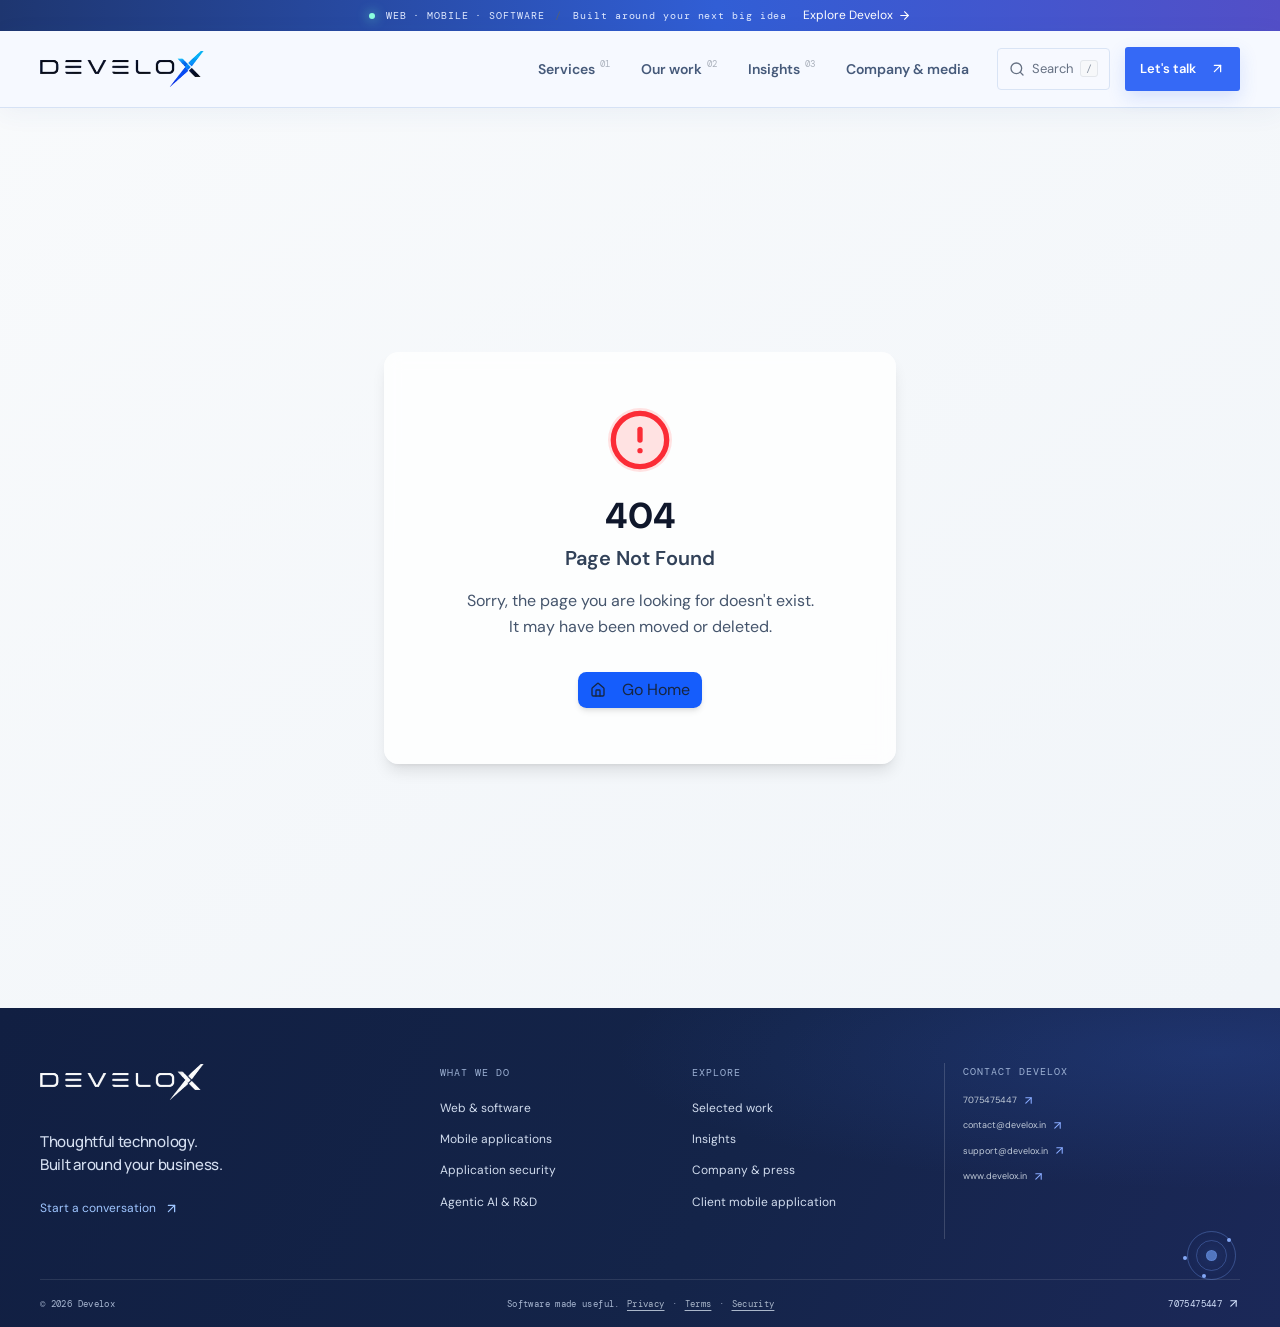
==== index.html @ 294e1820 "Initial commit with CNAME for GitHub Pages" ====
<!doctype html>
<html lang="en">
  <head>
    <meta charset="UTF-8" />
    <meta name="viewport" content="width=device-width, initial-scale=1.0" />
    <meta name="theme-color" content="#151d2b" />
    <meta name="color-scheme" content="light" />
    <meta name="description" content="Develox provides web and software, mobile applications, app security and agentic AI. Explore a client mobile app delivered by Develox." />
    <title>Develox — Software, Mobile Apps &amp; AI Development</title>
    <link rel="canonical" href="https://www.develox.in/" />
    <meta property="og:type" content="website" />
    <meta property="og:site_name" content="Develox" />
    <meta property="og:title" content="Develox — Software, Mobile Apps &amp; AI Development" />
    <meta property="og:description" content="Web and software. Mobile apps. Application security. Agentic AI and research." />
    <meta property="og:url" content="https://www.develox.in/" />
    <meta property="og:image" content="https://www.develox.in/images/og-image.png" />
    <meta property="og:image:width" content="1200" />
    <meta property="og:image:height" content="630" />
    <meta property="og:image:alt" content="Develox — Build for what comes next." />
    <meta name="twitter:card" content="summary_large_image" />
    <meta name="twitter:title" content="Develox — Software, Mobile Apps &amp; AI Development" />
    <meta name="twitter:description" content="Web and software. Mobile apps. Application security. Agentic AI and research." />
    <meta name="twitter:image" content="https://www.develox.in/images/og-image.png" />
    <link rel="icon" type="image/png" href="/images/develox-mark.png" />
    <link rel="apple-touch-icon" href="/images/apple-touch-icon.png" />
    <link rel="manifest" href="/manifest.webmanifest" />
    <link rel="preconnect" href="https://fonts.googleapis.com" />
    <link rel="preconnect" href="https://fonts.gstatic.com" crossorigin />
    <link rel="stylesheet" href="https://fonts.googleapis.com/css2?family=DM+Mono:wght@400;500&family=DM+Sans:wght@400;500;600;700&family=Manrope:wght@400;500;600;700;800&display=swap" />
    <script type="application/ld+json">{"@context":"https://schema.org","@type":"Organization","name":"Develox","url":"https://www.develox.in/","logo":"https://www.develox.in/images/develox-mark.png","email":"contact@develox.in","description":"Develox provides web and software development, mobile application development, application security, and agentic AI and R&D services.","contactPoint":{"@type":"ContactPoint","contactType":"sales","email":"contact@develox.in"}}</script>
    <script type="module" crossorigin src="/assets/index-063c77e4.js"></script>
    <link rel="stylesheet" crossorigin href="/assets/index-85b32090.css">
  </head>
  <body>
    <div id="root"></div>
    <noscript>
      <h1>Develox — Software, Mobile Apps &amp; AI Development</h1>
      <p>Develox provides web and software development, mobile application development, application security, and agentic AI and R&amp;D. This site works best with JavaScript enabled.</p>
      <p><a href="/contact">Contact us</a> · <a href="mailto:contact@develox.in">contact@develox.in</a> · <a href="/privacy">Privacy</a> · <a href="/terms">Terms</a> · <a href="/security">Security</a></p>
    </noscript>
  </body>
</html>
---- assets/index-85b32090.css ----
@layer components;/*! tailwindcss v4.1.14 | MIT License | https://tailwindcss.com */@layer properties{@supports (((-webkit-hyphens:none)) and (not (margin-trim:inline))) or ((-moz-orient:inline) and (not (color:rgb(from red r g b)))){*,:before,:after,::backdrop{--tw-translate-x:0;--tw-translate-y:0;--tw-translate-z:0;--tw-rotate-x:initial;--tw-rotate-y:initial;--tw-rotate-z:initial;--tw-skew-x:initial;--tw-skew-y:initial;--tw-space-y-reverse:0;--tw-space-x-reverse:0;--tw-border-style:solid;--tw-gradient-position:initial;--tw-gradient-from:#0000;--tw-gradient-via:#0000;--tw-gradient-to:#0000;--tw-gradient-stops:initial;--tw-gradient-via-stops:initial;--tw-gradient-from-position:0%;--tw-gradient-via-position:50%;--tw-gradient-to-position:100%;--tw-leading:initial;--tw-font-weight:initial;--tw-tracking:initial;--tw-ordinal:initial;--tw-slashed-zero:initial;--tw-numeric-figure:initial;--tw-numeric-spacing:initial;--tw-numeric-fraction:initial;--tw-shadow:0 0 #0000;--tw-shadow-color:initial;--tw-shadow-alpha:100%;--tw-inset-shadow:0 0 #0000;--tw-inset-shadow-color:initial;--tw-inset-shadow-alpha:100%;--tw-ring-color:initial;--tw-ring-shadow:0 0 #0000;--tw-inset-ring-color:initial;--tw-inset-ring-shadow:0 0 #0000;--tw-ring-inset:initial;--tw-ring-offset-width:0px;--tw-ring-offset-color:#fff;--tw-ring-offset-shadow:0 0 #0000;--tw-outline-style:solid;--tw-blur:initial;--tw-brightness:initial;--tw-contrast:initial;--tw-grayscale:initial;--tw-hue-rotate:initial;--tw-invert:initial;--tw-opacity:initial;--tw-saturate:initial;--tw-sepia:initial;--tw-drop-shadow:initial;--tw-drop-shadow-color:initial;--tw-drop-shadow-alpha:100%;--tw-drop-shadow-size:initial;--tw-backdrop-blur:initial;--tw-backdrop-brightness:initial;--tw-backdrop-contrast:initial;--tw-backdrop-grayscale:initial;--tw-backdrop-hue-rotate:initial;--tw-backdrop-invert:initial;--tw-backdrop-opacity:initial;--tw-backdrop-saturate:initial;--tw-backdrop-sepia:initial;--tw-duration:initial;--tw-ease:initial;--tw-content:"";--tw-animation-delay:0s;--tw-animation-direction:normal;--tw-animation-duration:initial;--tw-animation-fill-mode:none;--tw-animation-iteration-count:1;--tw-enter-blur:0;--tw-enter-opacity:1;--tw-enter-rotate:0;--tw-enter-scale:1;--tw-enter-translate-x:0;--tw-enter-translate-y:0;--tw-exit-blur:0;--tw-exit-opacity:1;--tw-exit-rotate:0;--tw-exit-scale:1;--tw-exit-translate-x:0;--tw-exit-translate-y:0}}}@layer theme{:root,:host{--font-sans:ui-sans-serif,system-ui,sans-serif,"Apple Color Emoji","Segoe UI Emoji","Segoe UI Symbol","Noto Color Emoji";--font-mono:ui-monospace,SFMono-Regular,Menlo,Monaco,Consolas,"Liberation Mono","Courier New",monospace;--color-red-100:oklch(93.6% .032 17.717);--color-red-500:oklch(63.7% .237 25.331);--color-blue-600:oklch(54.6% .245 262.881);--color-blue-700:oklch(48.8% .243 264.376);--color-slate-50:oklch(98.4% .003 247.858);--color-slate-100:oklch(96.8% .007 247.896);--color-slate-600:oklch(44.6% .043 257.281);--color-slate-700:oklch(37.2% .044 257.287);--color-slate-900:oklch(20.8% .042 265.755);--color-black:#000;--color-white:#fff;--spacing:.25rem;--container-xs:20rem;--container-sm:24rem;--container-md:28rem;--container-lg:32rem;--container-2xl:42rem;--container-6xl:72rem;--text-xs:.75rem;--text-xs--line-height:calc(1/.75);--text-sm:.875rem;--text-sm--line-height:calc(1.25/.875);--text-base:1rem;--text-base--line-height: 1.5 ;--text-lg:1.125rem;--text-lg--line-height:calc(1.75/1.125);--text-xl:1.25rem;--text-xl--line-height:calc(1.75/1.25);--text-2xl:1.5rem;--text-2xl--line-height:calc(2/1.5);--text-3xl:1.875rem;--text-3xl--line-height: 1.2 ;--text-4xl:2.25rem;--text-4xl--line-height:calc(2.5/2.25);--font-weight-normal:400;--font-weight-medium:500;--font-weight-semibold:600;--font-weight-bold:700;--tracking-tight:-.025em;--tracking-widest:.1em;--leading-snug:1.375;--leading-normal:1.5;--leading-relaxed:1.625;--radius-xs:.125rem;--ease-in-out:cubic-bezier(.4,0,.2,1);--animate-spin:spin 1s linear infinite;--animate-pulse:pulse 2s cubic-bezier(.4,0,.6,1)infinite;--blur-sm:8px;--blur-2xl:40px;--aspect-video:16/9;--default-transition-duration:.15s;--default-transition-timing-function:cubic-bezier(.4,0,.2,1);--default-font-family:var(--font-sans);--default-mono-font-family:var(--font-mono);--color-border:var(--border)}}@layer base{*,:after,:before,::backdrop{box-sizing:border-box;border:0 solid;margin:0;padding:0}::file-selector-button{box-sizing:border-box;border:0 solid;margin:0;padding:0}html,:host{-webkit-text-size-adjust:100%;tab-size:4;line-height:1.5;font-family:var(--default-font-family,ui-sans-serif,system-ui,sans-serif,"Apple Color Emoji","Segoe UI Emoji","Segoe UI Symbol","Noto Color Emoji");font-feature-settings:var(--default-font-feature-settings,normal);font-variation-settings:var(--default-font-variation-settings,normal);-webkit-tap-highlight-color:transparent}hr{height:0;color:inherit;border-top-width:1px}abbr:where([title]){-webkit-text-decoration:underline dotted;text-decoration:underline dotted}h1,h2,h3,h4,h5,h6{font-size:inherit;font-weight:inherit}a{color:inherit;-webkit-text-decoration:inherit;text-decoration:inherit}b,strong{font-weight:bolder}code,kbd,samp,pre{font-family:var(--default-mono-font-family,ui-monospace,SFMono-Regular,Menlo,Monaco,Consolas,"Liberation Mono","Courier New",monospace);font-feature-settings:var(--default-mono-font-feature-settings,normal);font-variation-settings:var(--default-mono-font-variation-settings,normal);font-size:1em}small{font-size:80%}sub,sup{vertical-align:baseline;font-size:75%;line-height:0;position:relative}sub{bottom:-.25em}sup{top:-.5em}table{text-indent:0;border-color:inherit;border-collapse:collapse}:-moz-focusring{outline:auto}progress{vertical-align:baseline}summary{display:list-item}ol,ul,menu{list-style:none}img,svg,video,canvas,audio,iframe,embed,object{vertical-align:middle;display:block}img,video{max-width:100%;height:auto}button,input,select,optgroup,textarea{font:inherit;font-feature-settings:inherit;font-variation-settings:inherit;letter-spacing:inherit;color:inherit;opacity:1;background-color:#0000;border-radius:0}::file-selector-button{font:inherit;font-feature-settings:inherit;font-variation-settings:inherit;letter-spacing:inherit;color:inherit;opacity:1;background-color:#0000;border-radius:0}:where(select:is([multiple],[size])) optgroup{font-weight:bolder}:where(select:is([multiple],[size])) optgroup option{padding-inline-start:20px}::file-selector-button{margin-inline-end:4px}::placeholder{opacity:1}@supports (not ((-webkit-appearance:-apple-pay-button))) or (contain-intrinsic-size:1px){::placeholder{color:currentColor}@supports (color:color-mix(in lab,red,red)){::placeholder{color:color-mix(in oklab,currentcolor 50%,transparent)}}}textarea{resize:vertical}::-webkit-search-decoration{-webkit-appearance:none}::-webkit-date-and-time-value{min-height:1lh;text-align:inherit}::-webkit-datetime-edit{display:inline-flex}::-webkit-datetime-edit-fields-wrapper{padding:0}::-webkit-datetime-edit{padding-block:0}::-webkit-datetime-edit-year-field{padding-block:0}::-webkit-datetime-edit-month-field{padding-block:0}::-webkit-datetime-edit-day-field{padding-block:0}::-webkit-datetime-edit-hour-field{padding-block:0}::-webkit-datetime-edit-minute-field{padding-block:0}::-webkit-datetime-edit-second-field{padding-block:0}::-webkit-datetime-edit-millisecond-field{padding-block:0}::-webkit-datetime-edit-meridiem-field{padding-block:0}::-webkit-calendar-picker-indicator{line-height:1}:-moz-ui-invalid{box-shadow:none}button,input:where([type=button],[type=reset],[type=submit]){appearance:button}::file-selector-button{appearance:button}::-webkit-inner-spin-button{height:auto}::-webkit-outer-spin-button{height:auto}[hidden]:where(:not([hidden=until-found])){display:none!important}}@layer utilities{.\@container\/card-header{container:card-header/inline-size}.\@container\/field-group{container:field-group/inline-size}.pointer-events-none{pointer-events:none}.invisible{visibility:hidden}.sr-only{clip-path:inset(50%);white-space:nowrap;border-width:0;width:1px;height:1px;margin:-1px;padding:0;position:absolute;overflow:hidden}.absolute{position:absolute}.fixed{position:fixed}.relative{position:relative}.static{position:static}.sticky{position:sticky}.inset-0{inset:calc(var(--spacing)*0)}.inset-x-0{inset-inline:calc(var(--spacing)*0)}.inset-y-0{inset-block:calc(var(--spacing)*0)}.-top-12{top:calc(var(--spacing)*-12)}.top-0{top:calc(var(--spacing)*0)}.top-1\.5{top:calc(var(--spacing)*1.5)}.top-1\/2{top:50%}.top-3\.5{top:calc(var(--spacing)*3.5)}.top-4{top:calc(var(--spacing)*4)}.top-\[1px\]{top:1px}.top-\[50\%\]{top:50%}.top-\[60\%\]{top:60%}.top-full{top:100%}.-right-12{right:calc(var(--spacing)*-12)}.right-0{right:calc(var(--spacing)*0)}.right-1{right:calc(var(--spacing)*1)}.right-2{right:calc(var(--spacing)*2)}.right-3{right:calc(var(--spacing)*3)}.right-4{right:calc(var(--spacing)*4)}.-bottom-12{bottom:calc(var(--spacing)*-12)}.bottom-0{bottom:calc(var(--spacing)*0)}.bottom-4{bottom:calc(var(--spacing)*4)}.-left-12{left:calc(var(--spacing)*-12)}.left-0{left:calc(var(--spacing)*0)}.left-1\/2{left:50%}.left-2{left:calc(var(--spacing)*2)}.left-4{left:calc(var(--spacing)*4)}.left-\[50\%\]{left:50%}.isolate{isolation:isolate}.z-10{z-index:10}.z-20{z-index:20}.z-40{z-index:40}.z-50{z-index:50}.z-\[1\]{z-index:1}.order-first{order:-9999}.order-last{order:9999}.col-start-2{grid-column-start:2}.row-span-2{grid-row:span 2/span 2}.row-start-1{grid-row-start:1}.container{width:100%}@media (min-width:40rem){.container{max-width:40rem}}@media (min-width:48rem){.container{max-width:48rem}}@media (min-width:64rem){.container{max-width:64rem}}@media (min-width:80rem){.container{max-width:80rem}}@media (min-width:96rem){.container{max-width:96rem}}.\!m-0{margin:calc(var(--spacing)*0)!important}.-mx-1{margin-inline:calc(var(--spacing)*-1)}.mx-2{margin-inline:calc(var(--spacing)*2)}.mx-3\.5{margin-inline:calc(var(--spacing)*3.5)}.mx-4{margin-inline:calc(var(--spacing)*4)}.mx-auto{margin-inline:auto}.-my-2{margin-block:calc(var(--spacing)*-2)}.my-0{margin-block:calc(var(--spacing)*0)}.my-0\.5{margin-block:calc(var(--spacing)*.5)}.my-1{margin-block:calc(var(--spacing)*1)}.-mt-4{margin-top:calc(var(--spacing)*-4)}.mt-1{margin-top:calc(var(--spacing)*1)}.mt-1\.5{margin-top:calc(var(--spacing)*1.5)}.mt-2{margin-top:calc(var(--spacing)*2)}.mt-4{margin-top:calc(var(--spacing)*4)}.mt-12{margin-top:calc(var(--spacing)*12)}.mt-auto{margin-top:auto}.mr-2{margin-right:calc(var(--spacing)*2)}.mb-1{margin-bottom:calc(var(--spacing)*1)}.mb-2{margin-bottom:calc(var(--spacing)*2)}.mb-3{margin-bottom:calc(var(--spacing)*3)}.mb-4{margin-bottom:calc(var(--spacing)*4)}.mb-6{margin-bottom:calc(var(--spacing)*6)}.mb-8{margin-bottom:calc(var(--spacing)*8)}.-ml-4{margin-left:calc(var(--spacing)*-4)}.ml-1{margin-left:calc(var(--spacing)*1)}.ml-2{margin-left:calc(var(--spacing)*2)}.ml-4{margin-left:calc(var(--spacing)*4)}.ml-auto{margin-left:auto}.line-clamp-1{-webkit-line-clamp:1;-webkit-box-orient:vertical;display:-webkit-box;overflow:hidden}.line-clamp-2{-webkit-line-clamp:2;-webkit-box-orient:vertical;display:-webkit-box;overflow:hidden}.block{display:block}.contents{display:contents}.flex{display:flex}.grid{display:grid}.hidden{display:none}.inline-flex{display:inline-flex}.table{display:table}.table-caption{display:table-caption}.table-cell{display:table-cell}.table-row{display:table-row}.field-sizing-content{field-sizing:content}.aspect-square{aspect-ratio:1}.aspect-video{aspect-ratio:var(--aspect-video)}.size-\(--cell-size\){width:var(--cell-size);height:var(--cell-size)}.size-2{width:calc(var(--spacing)*2);height:calc(var(--spacing)*2)}.size-2\.5{width:calc(var(--spacing)*2.5);height:calc(var(--spacing)*2.5)}.size-3{width:calc(var(--spacing)*3);height:calc(var(--spacing)*3)}.size-3\.5{width:calc(var(--spacing)*3.5);height:calc(var(--spacing)*3.5)}.size-4{width:calc(var(--spacing)*4);height:calc(var(--spacing)*4)}.size-6{width:calc(var(--spacing)*6);height:calc(var(--spacing)*6)}.size-7{width:calc(var(--spacing)*7);height:calc(var(--spacing)*7)}.size-8{width:calc(var(--spacing)*8);height:calc(var(--spacing)*8)}.size-9{width:calc(var(--spacing)*9);height:calc(var(--spacing)*9)}.size-10{width:calc(var(--spacing)*10);height:calc(var(--spacing)*10)}.size-12{width:calc(var(--spacing)*12);height:calc(var(--spacing)*12)}.size-auto{width:auto;height:auto}.size-full{width:100%;height:100%}.h-\(--cell-size\){height:var(--cell-size)}.h-1\.5{height:calc(var(--spacing)*1.5)}.h-2{height:calc(var(--spacing)*2)}.h-2\.5{height:calc(var(--spacing)*2.5)}.h-3{height:calc(var(--spacing)*3)}.h-4{height:calc(var(--spacing)*4)}.h-5{height:calc(var(--spacing)*5)}.h-6{height:calc(var(--spacing)*6)}.h-7{height:calc(var(--spacing)*7)}.h-8{height:calc(var(--spacing)*8)}.h-9{height:calc(var(--spacing)*9)}.h-10{height:calc(var(--spacing)*10)}.h-12{height:calc(var(--spacing)*12)}.h-14{height:calc(var(--spacing)*14)}.h-16{height:calc(var(--spacing)*16)}.h-32{height:calc(var(--spacing)*32)}.h-64{height:calc(var(--spacing)*64)}.h-\[1\.15rem\]{height:1.15rem}.h-\[38px\]{height:38px}.h-\[200px\]{height:200px}.h-\[500px\]{height:500px}.h-\[calc\(100\%-1px\)\]{height:calc(100% - 1px)}.h-\[var\(--radix-navigation-menu-viewport-height\)\]{height:var(--radix-navigation-menu-viewport-height)}.h-\[var\(--radix-select-trigger-height\)\]{height:var(--radix-select-trigger-height)}.h-auto{height:auto}.h-full{height:100%}.h-px{height:1px}.h-svh{height:100svh}.max-h-\(--radix-context-menu-content-available-height\){max-height:var(--radix-context-menu-content-available-height)}.max-h-\(--radix-dropdown-menu-content-available-height\){max-height:var(--radix-dropdown-menu-content-available-height)}.max-h-\(--radix-select-content-available-height\){max-height:var(--radix-select-content-available-height)}.max-h-32{max-height:calc(var(--spacing)*32)}.max-h-\[300px\]{max-height:300px}.min-h-0{min-height:calc(var(--spacing)*0)}.min-h-4{min-height:calc(var(--spacing)*4)}.min-h-9{min-height:calc(var(--spacing)*9)}.min-h-16{min-height:calc(var(--spacing)*16)}.min-h-\[200px\]{min-height:200px}.min-h-screen{min-height:100vh}.min-h-svh{min-height:100svh}.w-\(--cell-size\){width:var(--cell-size)}.w-\(--sidebar-width\){width:var(--sidebar-width)}.w-0{width:calc(var(--spacing)*0)}.w-1{width:calc(var(--spacing)*1)}.w-1\/2{width:50%}.w-2{width:calc(var(--spacing)*2)}.w-2\.5{width:calc(var(--spacing)*2.5)}.w-3{width:calc(var(--spacing)*3)}.w-3\/4{width:75%}.w-4{width:calc(var(--spacing)*4)}.w-5{width:calc(var(--spacing)*5)}.w-8{width:calc(var(--spacing)*8)}.w-9{width:calc(var(--spacing)*9)}.w-10{width:calc(var(--spacing)*10)}.w-16{width:calc(var(--spacing)*16)}.w-20{width:calc(var(--spacing)*20)}.w-24{width:calc(var(--spacing)*24)}.w-32{width:calc(var(--spacing)*32)}.w-48{width:calc(var(--spacing)*48)}.w-64{width:calc(var(--spacing)*64)}.w-72{width:calc(var(--spacing)*72)}.w-\[38px\]{width:38px}.w-\[100px\]{width:100px}.w-\[280px\]{width:280px}.w-\[400px\]{width:400px}.w-auto{width:auto}.w-fit{width:fit-content}.w-full{width:100%}.w-max{width:max-content}.w-px{width:1px}.max-w-\(--skeleton-width\){max-width:var(--skeleton-width)}.max-w-2xl{max-width:var(--container-2xl)}.max-w-6xl{max-width:var(--container-6xl)}.max-w-\[80\%\]{max-width:80%}.max-w-\[calc\(100\%-2rem\)\]{max-width:calc(100% - 2rem)}.max-w-lg{max-width:var(--container-lg)}.max-w-max{max-width:max-content}.max-w-md{max-width:var(--container-md)}.max-w-none{max-width:none}.max-w-sm{max-width:var(--container-sm)}.max-w-xs{max-width:var(--container-xs)}.min-w-\(--cell-size\){min-width:var(--cell-size)}.min-w-0{min-width:calc(var(--spacing)*0)}.min-w-5{min-width:calc(var(--spacing)*5)}.min-w-8{min-width:calc(var(--spacing)*8)}.min-w-9{min-width:calc(var(--spacing)*9)}.min-w-10{min-width:calc(var(--spacing)*10)}.min-w-\[8rem\]{min-width:8rem}.min-w-\[12rem\]{min-width:12rem}.min-w-\[var\(--radix-select-trigger-width\)\]{min-width:var(--radix-select-trigger-width)}.flex-1{flex:1}.flex-shrink-0,.shrink-0{flex-shrink:0}.grow{flex-grow:1}.grow-0{flex-grow:0}.basis-full{flex-basis:100%}.caption-bottom{caption-side:bottom}.border-collapse{border-collapse:collapse}.origin-\(--radix-context-menu-content-transform-origin\){transform-origin:var(--radix-context-menu-content-transform-origin)}.origin-\(--radix-dropdown-menu-content-transform-origin\){transform-origin:var(--radix-dropdown-menu-content-transform-origin)}.origin-\(--radix-hover-card-content-transform-origin\){transform-origin:var(--radix-hover-card-content-transform-origin)}.origin-\(--radix-menubar-content-transform-origin\){transform-origin:var(--radix-menubar-content-transform-origin)}.origin-\(--radix-popover-content-transform-origin\){transform-origin:var(--radix-popover-content-transform-origin)}.origin-\(--radix-select-content-transform-origin\){transform-origin:var(--radix-select-content-transform-origin)}.origin-\(--radix-tooltip-content-transform-origin\){transform-origin:var(--radix-tooltip-content-transform-origin)}.-translate-x-1\/2{--tw-translate-x: -50% ;translate:var(--tw-translate-x)var(--tw-translate-y)}.-translate-x-px{--tw-translate-x:-1px;translate:var(--tw-translate-x)var(--tw-translate-y)}.translate-x-\[-50\%\]{--tw-translate-x:-50%;translate:var(--tw-translate-x)var(--tw-translate-y)}.translate-x-px{--tw-translate-x:1px;translate:var(--tw-translate-x)var(--tw-translate-y)}.-translate-y-1\/2{--tw-translate-y: -50% ;translate:var(--tw-translate-x)var(--tw-translate-y)}.translate-y-0\.5{--tw-translate-y:calc(var(--spacing)*.5);translate:var(--tw-translate-x)var(--tw-translate-y)}.translate-y-\[-50\%\]{--tw-translate-y:-50%;translate:var(--tw-translate-x)var(--tw-translate-y)}.translate-y-\[calc\(-50\%_-_2px\)\]{--tw-translate-y: calc(-50% - 2px) ;translate:var(--tw-translate-x)var(--tw-translate-y)}.rotate-45{rotate:45deg}.rotate-90{rotate:90deg}.transform{transform:var(--tw-rotate-x,)var(--tw-rotate-y,)var(--tw-rotate-z,)var(--tw-skew-x,)var(--tw-skew-y,)}.animate-caret-blink{animation:1.25s ease-out infinite caret-blink}.animate-in{animation:enter var(--tw-animation-duration,var(--tw-duration,.15s))var(--tw-ease,ease)var(--tw-animation-delay,0s)var(--tw-animation-iteration-count,1)var(--tw-animation-direction,normal)var(--tw-animation-fill-mode,none)}.animate-pulse{animation:var(--animate-pulse)}.animate-spin{animation:var(--animate-spin)}.cursor-col-resize{cursor:col-resize}.cursor-default{cursor:default}.cursor-pointer{cursor:pointer}.cursor-text{cursor:text}.touch-none{touch-action:none}.resize-none{resize:none}.scroll-my-1{scroll-margin-block:calc(var(--spacing)*1)}.scroll-py-1{scroll-padding-block:calc(var(--spacing)*1)}.list-disc{list-style-type:disc}.list-none{list-style-type:none}.auto-rows-min{grid-auto-rows:min-content}.grid-cols-1{grid-template-columns:repeat(1,minmax(0,1fr))}.grid-cols-2{grid-template-columns:repeat(2,minmax(0,1fr))}.grid-cols-3{grid-template-columns:repeat(3,minmax(0,1fr))}.grid-cols-\[0_1fr\]{grid-template-columns:0 1fr}.grid-rows-\[auto_auto\]{grid-template-rows:auto auto}.flex-col{flex-direction:column}.flex-col-reverse{flex-direction:column-reverse}.flex-row{flex-direction:row}.flex-wrap{flex-wrap:wrap}.items-center{align-items:center}.items-end{align-items:flex-end}.items-start{align-items:flex-start}.items-stretch{align-items:stretch}.justify-between{justify-content:space-between}.justify-center{justify-content:center}.justify-end{justify-content:flex-end}.justify-start{justify-content:flex-start}.justify-items-start{justify-items:start}.gap-0{gap:calc(var(--spacing)*0)}.gap-0\.5{gap:calc(var(--spacing)*.5)}.gap-1{gap:calc(var(--spacing)*1)}.gap-1\.5{gap:calc(var(--spacing)*1.5)}.gap-2{gap:calc(var(--spacing)*2)}.gap-2\.5{gap:calc(var(--spacing)*2.5)}.gap-3{gap:calc(var(--spacing)*3)}.gap-4{gap:calc(var(--spacing)*4)}.gap-6{gap:calc(var(--spacing)*6)}.gap-7{gap:calc(var(--spacing)*7)}.gap-8{gap:calc(var(--spacing)*8)}:where(.space-y-1>:not(:last-child)){--tw-space-y-reverse:0;margin-block-start:calc(calc(var(--spacing)*1)*var(--tw-space-y-reverse));margin-block-end:calc(calc(var(--spacing)*1)*calc(1 - var(--tw-space-y-reverse)))}:where(.space-y-2>:not(:last-child)){--tw-space-y-reverse:0;margin-block-start:calc(calc(var(--spacing)*2)*var(--tw-space-y-reverse));margin-block-end:calc(calc(var(--spacing)*2)*calc(1 - var(--tw-space-y-reverse)))}:where(.space-y-3>:not(:last-child)){--tw-space-y-reverse:0;margin-block-start:calc(calc(var(--spacing)*3)*var(--tw-space-y-reverse));margin-block-end:calc(calc(var(--spacing)*3)*calc(1 - var(--tw-space-y-reverse)))}:where(.space-y-4>:not(:last-child)){--tw-space-y-reverse:0;margin-block-start:calc(calc(var(--spacing)*4)*var(--tw-space-y-reverse));margin-block-end:calc(calc(var(--spacing)*4)*calc(1 - var(--tw-space-y-reverse)))}:where(.space-y-6>:not(:last-child)){--tw-space-y-reverse:0;margin-block-start:calc(calc(var(--spacing)*6)*var(--tw-space-y-reverse));margin-block-end:calc(calc(var(--spacing)*6)*calc(1 - var(--tw-space-y-reverse)))}:where(.space-y-12>:not(:last-child)){--tw-space-y-reverse:0;margin-block-start:calc(calc(var(--spacing)*12)*var(--tw-space-y-reverse));margin-block-end:calc(calc(var(--spacing)*12)*calc(1 - var(--tw-space-y-reverse)))}:where(.space-x-2>:not(:last-child)){--tw-space-x-reverse:0;margin-inline-start:calc(calc(var(--spacing)*2)*var(--tw-space-x-reverse));margin-inline-end:calc(calc(var(--spacing)*2)*calc(1 - var(--tw-space-x-reverse)))}.gap-y-0\.5{row-gap:calc(var(--spacing)*.5)}.self-start{align-self:flex-start}.self-stretch{align-self:stretch}.justify-self-end{justify-self:flex-end}.truncate{text-overflow:ellipsis;white-space:nowrap;overflow:hidden}.overflow-auto{overflow:auto}.overflow-hidden{overflow:hidden}.overflow-x-auto{overflow-x:auto}.overflow-x-hidden{overflow-x:hidden}.overflow-y-auto{overflow-y:auto}.rounded{border-radius:.25rem}.rounded-\[2px\]{border-radius:2px}.rounded-\[4px\]{border-radius:4px}.rounded-\[10px\]{border-radius:10px}.rounded-\[20px\]{border-radius:20px}.rounded-\[calc\(var\(--radius\)-5px\)\]{border-radius:calc(var(--radius) - 5px)}.rounded-\[inherit\]{border-radius:inherit}.rounded-full{border-radius:3.40282e38px}.rounded-lg,.rounded-md{border-radius:calc(var(--radius) - 2px)}.rounded-none{border-radius:0}.rounded-sm{border-radius:calc(var(--radius) - 4px)}.rounded-xl{border-radius:calc(var(--radius) + 4px)}.rounded-xs{border-radius:var(--radius-xs)}.rounded-l-md{border-top-left-radius:calc(var(--radius) - 2px);border-bottom-left-radius:calc(var(--radius) - 2px)}.rounded-tl-sm{border-top-left-radius:calc(var(--radius) - 4px)}.rounded-r-md{border-top-right-radius:calc(var(--radius) - 2px);border-bottom-right-radius:calc(var(--radius) - 2px)}.border{border-style:var(--tw-border-style);border-width:1px}.border-0{border-style:var(--tw-border-style);border-width:0}.border-\[1\.5px\]{border-style:var(--tw-border-style);border-width:1.5px}.border-y{border-block-style:var(--tw-border-style);border-block-width:1px}.border-t{border-top-style:var(--tw-border-style);border-top-width:1px}.border-r{border-right-style:var(--tw-border-style);border-right-width:1px}.border-r-0{border-right-style:var(--tw-border-style);border-right-width:0}.border-b{border-bottom-style:var(--tw-border-style);border-bottom-width:1px}.border-l{border-left-style:var(--tw-border-style);border-left-width:1px}.border-dashed{--tw-border-style:dashed;border-style:dashed}.border-\(--color-border\){border-color:var(--color-border)}.border-\[rgba\(0\,0\,0\,0\.08\)\]{border-color:#00000014}.border-border,.border-border\/50{border-color:var(--border)}@supports (color:color-mix(in lab,red,red)){.border-border\/50{border-color:color-mix(in oklab,var(--border)50%,transparent)}}.border-input{border-color:var(--input)}.border-primary{border-color:var(--primary)}.border-transparent{border-color:#0000}.border-t-transparent{border-top-color:#0000}.border-l-transparent{border-left-color:#0000}.bg-\(--color-bg\){background-color:var(--color-bg)}.bg-\[\#1a1a19\]{background-color:#1a1a19}.bg-\[\#f8f8f7\]{background-color:#f8f8f7}.bg-accent{background-color:var(--accent)}.bg-background,.bg-background\/50{background-color:var(--background)}@supports (color:color-mix(in lab,red,red)){.bg-background\/50{background-color:color-mix(in oklab,var(--background)50%,transparent)}}.bg-background\/95{background-color:var(--background)}@supports (color:color-mix(in lab,red,red)){.bg-background\/95{background-color:color-mix(in oklab,var(--background)95%,transparent)}}.bg-black\/50{background-color:#00000080}@supports (color:color-mix(in lab,red,red)){.bg-black\/50{background-color:color-mix(in oklab,var(--color-black)50%,transparent)}}.bg-blue-600{background-color:var(--color-blue-600)}.bg-border{background-color:var(--border)}.bg-card{background-color:var(--card)}.bg-destructive{background-color:var(--destructive)}.bg-foreground{background-color:var(--foreground)}.bg-input{background-color:var(--input)}.bg-muted,.bg-muted\/50{background-color:var(--muted)}@supports (color:color-mix(in lab,red,red)){.bg-muted\/50{background-color:color-mix(in oklab,var(--muted)50%,transparent)}}.bg-popover{background-color:var(--popover)}.bg-primary,.bg-primary\/10{background-color:var(--primary)}@supports (color:color-mix(in lab,red,red)){.bg-primary\/10{background-color:color-mix(in oklab,var(--primary)10%,transparent)}}.bg-primary\/20{background-color:var(--primary)}@supports (color:color-mix(in lab,red,red)){.bg-primary\/20{background-color:color-mix(in oklab,var(--primary)20%,transparent)}}.bg-red-100{background-color:var(--color-red-100)}.bg-secondary{background-color:var(--secondary)}.bg-transparent{background-color:#0000}.bg-white{background-color:var(--color-white)}.bg-white\/80{background-color:#fffc}@supports (color:color-mix(in lab,red,red)){.bg-white\/80{background-color:color-mix(in oklab,var(--color-white)80%,transparent)}}.bg-gradient-to-br{--tw-gradient-position:to bottom right in oklab;background-image:linear-gradient(var(--tw-gradient-stops))}.from-slate-50{--tw-gradient-from:var(--color-slate-50);--tw-gradient-stops:var(--tw-gradient-via-stops,var(--tw-gradient-position),var(--tw-gradient-from)var(--tw-gradient-from-position),var(--tw-gradient-to)var(--tw-gradient-to-position))}.to-slate-100{--tw-gradient-to:var(--color-slate-100);--tw-gradient-stops:var(--tw-gradient-via-stops,var(--tw-gradient-position),var(--tw-gradient-from)var(--tw-gradient-from-position),var(--tw-gradient-to)var(--tw-gradient-to-position))}.fill-current{fill:currentColor}.fill-foreground{fill:var(--foreground)}.fill-primary{fill:var(--primary)}.p-0{padding:calc(var(--spacing)*0)}.p-1{padding:calc(var(--spacing)*1)}.p-2{padding:calc(var(--spacing)*2)}.p-3{padding:calc(var(--spacing)*3)}.p-4{padding:calc(var(--spacing)*4)}.p-5{padding:calc(var(--spacing)*5)}.p-6{padding:calc(var(--spacing)*6)}.p-8{padding:calc(var(--spacing)*8)}.p-\[3px\]{padding:3px}.p-px{padding:1px}.px-\(--cell-size\){padding-inline:var(--cell-size)}.px-1{padding-inline:calc(var(--spacing)*1)}.px-1\.5{padding-inline:calc(var(--spacing)*1.5)}.px-2{padding-inline:calc(var(--spacing)*2)}.px-2\.5{padding-inline:calc(var(--spacing)*2.5)}.px-3{padding-inline:calc(var(--spacing)*3)}.px-4{padding-inline:calc(var(--spacing)*4)}.px-5{padding-inline:calc(var(--spacing)*5)}.px-6{padding-inline:calc(var(--spacing)*6)}.py-0\.5{padding-block:calc(var(--spacing)*.5)}.py-1{padding-block:calc(var(--spacing)*1)}.py-1\.5{padding-block:calc(var(--spacing)*1.5)}.py-2{padding-block:calc(var(--spacing)*2)}.py-2\.5{padding-block:calc(var(--spacing)*2.5)}.py-3{padding-block:calc(var(--spacing)*3)}.py-4{padding-block:calc(var(--spacing)*4)}.py-5{padding-block:calc(var(--spacing)*5)}.py-6{padding-block:calc(var(--spacing)*6)}.pt-0{padding-top:calc(var(--spacing)*0)}.pt-3{padding-top:calc(var(--spacing)*3)}.pt-4{padding-top:calc(var(--spacing)*4)}.pt-6{padding-top:calc(var(--spacing)*6)}.pt-8{padding-top:calc(var(--spacing)*8)}.pt-12{padding-top:calc(var(--spacing)*12)}.pr-1{padding-right:calc(var(--spacing)*1)}.pr-2{padding-right:calc(var(--spacing)*2)}.pr-2\.5{padding-right:calc(var(--spacing)*2.5)}.pr-3{padding-right:calc(var(--spacing)*3)}.pr-8{padding-right:calc(var(--spacing)*8)}.pb-3{padding-bottom:calc(var(--spacing)*3)}.pb-4{padding-bottom:calc(var(--spacing)*4)}.pb-8{padding-bottom:calc(var(--spacing)*8)}.pl-2{padding-left:calc(var(--spacing)*2)}.pl-3{padding-left:calc(var(--spacing)*3)}.pl-4{padding-left:calc(var(--spacing)*4)}.pl-8{padding-left:calc(var(--spacing)*8)}.text-center{text-align:center}.text-left{text-align:left}.text-right{text-align:right}.align-middle{vertical-align:middle}.font-mono{font-family:var(--font-mono)}.font-sans{font-family:var(--font-sans)}.text-2xl{font-size:var(--text-2xl);line-height:var(--tw-leading,var(--text-2xl--line-height))}.text-3xl{font-size:var(--text-3xl);line-height:var(--tw-leading,var(--text-3xl--line-height))}.text-4xl{font-size:var(--text-4xl);line-height:var(--tw-leading,var(--text-4xl--line-height))}.text-base{font-size:var(--text-base);line-height:var(--tw-leading,var(--text-base--line-height))}.text-lg{font-size:var(--text-lg);line-height:var(--tw-leading,var(--text-lg--line-height))}.text-sm{font-size:var(--text-sm);line-height:var(--tw-leading,var(--text-sm--line-height))}.text-sm\/relaxed{font-size:var(--text-sm);line-height:var(--leading-relaxed)}.text-xl{font-size:var(--text-xl);line-height:var(--tw-leading,var(--text-xl--line-height))}.text-xs{font-size:var(--text-xs);line-height:var(--tw-leading,var(--text-xs--line-height))}.text-\[0\.8rem\]{font-size:.8rem}.leading-5{--tw-leading:calc(var(--spacing)*5);line-height:calc(var(--spacing)*5)}.leading-\[26px\]{--tw-leading:26px;line-height:26px}.leading-none{--tw-leading:1;line-height:1}.leading-normal{--tw-leading:var(--leading-normal);line-height:var(--leading-normal)}.leading-relaxed{--tw-leading:var(--leading-relaxed);line-height:var(--leading-relaxed)}.leading-snug{--tw-leading:var(--leading-snug);line-height:var(--leading-snug)}.font-bold{--tw-font-weight:var(--font-weight-bold);font-weight:var(--font-weight-bold)}.font-medium{--tw-font-weight:var(--font-weight-medium);font-weight:var(--font-weight-medium)}.font-normal{--tw-font-weight:var(--font-weight-normal);font-weight:var(--font-weight-normal)}.font-semibold{--tw-font-weight:var(--font-weight-semibold);font-weight:var(--font-weight-semibold)}.tracking-\[-0\.44px\]{--tw-tracking:-.44px;letter-spacing:-.44px}.tracking-\[-0\.154px\]{--tw-tracking:-.154px;letter-spacing:-.154px}.tracking-tight{--tw-tracking:var(--tracking-tight);letter-spacing:var(--tracking-tight)}.tracking-widest{--tw-tracking:var(--tracking-widest);letter-spacing:var(--tracking-widest)}.text-balance{text-wrap:balance}.break-words{overflow-wrap:break-word}.whitespace-break-spaces{white-space:break-spaces}.whitespace-nowrap{white-space:nowrap}.whitespace-pre-wrap{white-space:pre-wrap}.text-\[\#34322d\]{color:#34322d}.text-\[\#858481\]{color:#858481}.text-accent-foreground{color:var(--accent-foreground)}.text-background{color:var(--background)}.text-card-foreground{color:var(--card-foreground)}.text-current{color:currentColor}.text-destructive{color:var(--destructive)}.text-destructive-foreground{color:var(--destructive-foreground)}.text-foreground{color:var(--foreground)}.text-muted-foreground{color:var(--muted-foreground)}.text-popover-foreground{color:var(--popover-foreground)}.text-primary{color:var(--primary)}.text-primary-foreground{color:var(--primary-foreground)}.text-red-500{color:var(--color-red-500)}.text-secondary-foreground{color:var(--secondary-foreground)}.text-slate-600{color:var(--color-slate-600)}.text-slate-700{color:var(--color-slate-700)}.text-slate-900{color:var(--color-slate-900)}.text-white{color:var(--color-white)}.italic{font-style:italic}.tabular-nums{--tw-numeric-spacing:tabular-nums;font-variant-numeric:var(--tw-ordinal,)var(--tw-slashed-zero,)var(--tw-numeric-figure,)var(--tw-numeric-spacing,)var(--tw-numeric-fraction,)}.underline{text-decoration-line:underline}.underline-offset-4{text-underline-offset:4px}.opacity-0{opacity:0}.opacity-20{opacity:.2}.opacity-50{opacity:.5}.opacity-70{opacity:.7}.opacity-90{opacity:.9}.opacity-100{opacity:1}.shadow{--tw-shadow:0 1px 3px 0 var(--tw-shadow-color,#0000001a),0 1px 2px -1px var(--tw-shadow-color,#0000001a);box-shadow:var(--tw-inset-shadow),var(--tw-inset-ring-shadow),var(--tw-ring-offset-shadow),var(--tw-ring-shadow),var(--tw-shadow)}.shadow-\[0_0_0_1px_hsl\(var\(--sidebar-border\)\)\]{--tw-shadow:0 0 0 1px var(--tw-shadow-color,hsl(var(--sidebar-border)));box-shadow:var(--tw-inset-shadow),var(--tw-inset-ring-shadow),var(--tw-ring-offset-shadow),var(--tw-ring-shadow),var(--tw-shadow)}.shadow-\[0px_4px_11px_0px_rgba\(0\,0\,0\,0\.08\)\]{--tw-shadow:0px 4px 11px 0px var(--tw-shadow-color,#00000014);box-shadow:var(--tw-inset-shadow),var(--tw-inset-ring-shadow),var(--tw-ring-offset-shadow),var(--tw-ring-shadow),var(--tw-shadow)}.shadow-lg{--tw-shadow:0 10px 15px -3px var(--tw-shadow-color,#0000001a),0 4px 6px -4px var(--tw-shadow-color,#0000001a);box-shadow:var(--tw-inset-shadow),var(--tw-inset-ring-shadow),var(--tw-ring-offset-shadow),var(--tw-ring-shadow),var(--tw-shadow)}.shadow-md{--tw-shadow:0 4px 6px -1px var(--tw-shadow-color,#0000001a),0 2px 4px -2px var(--tw-shadow-color,#0000001a);box-shadow:var(--tw-inset-shadow),var(--tw-inset-ring-shadow),var(--tw-ring-offset-shadow),var(--tw-ring-shadow),var(--tw-shadow)}.shadow-none{--tw-shadow:0 0 #0000;box-shadow:var(--tw-inset-shadow),var(--tw-inset-ring-shadow),var(--tw-ring-offset-shadow),var(--tw-ring-shadow),var(--tw-shadow)}.shadow-sm{--tw-shadow:0 1px 3px 0 var(--tw-shadow-color,#0000001a),0 1px 2px -1px var(--tw-shadow-color,#0000001a);box-shadow:var(--tw-inset-shadow),var(--tw-inset-ring-shadow),var(--tw-ring-offset-shadow),var(--tw-ring-shadow),var(--tw-shadow)}.shadow-xl{--tw-shadow:0 20px 25px -5px var(--tw-shadow-color,#0000001a),0 8px 10px -6px var(--tw-shadow-color,#0000001a);box-shadow:var(--tw-inset-shadow),var(--tw-inset-ring-shadow),var(--tw-ring-offset-shadow),var(--tw-ring-shadow),var(--tw-shadow)}.shadow-xs{--tw-shadow:0 1px 2px 0 var(--tw-shadow-color,#0000000d);box-shadow:var(--tw-inset-shadow),var(--tw-inset-ring-shadow),var(--tw-ring-offset-shadow),var(--tw-ring-shadow),var(--tw-shadow)}.ring-0{--tw-ring-shadow:var(--tw-ring-inset,)0 0 0 calc(0px + var(--tw-ring-offset-width))var(--tw-ring-color,currentcolor);box-shadow:var(--tw-inset-shadow),var(--tw-inset-ring-shadow),var(--tw-ring-offset-shadow),var(--tw-ring-shadow),var(--tw-shadow)}.ring-ring\/50{--tw-ring-color:var(--ring)}@supports (color:color-mix(in lab,red,red)){.ring-ring\/50{--tw-ring-color:color-mix(in oklab,var(--ring)50%,transparent)}}.ring-offset-background{--tw-ring-offset-color:var(--background)}.outline-hidden{--tw-outline-style:none;outline-style:none}@media (forced-colors:active){.outline-hidden{outline-offset:2px;outline:2px solid #0000}}.outline{outline-style:var(--tw-outline-style);outline-width:1px}.filter{filter:var(--tw-blur,)var(--tw-brightness,)var(--tw-contrast,)var(--tw-grayscale,)var(--tw-hue-rotate,)var(--tw-invert,)var(--tw-saturate,)var(--tw-sepia,)var(--tw-drop-shadow,)}.backdrop-blur{--tw-backdrop-blur:blur(8px);-webkit-backdrop-filter:var(--tw-backdrop-blur,)var(--tw-backdrop-brightness,)var(--tw-backdrop-contrast,)var(--tw-backdrop-grayscale,)var(--tw-backdrop-hue-rotate,)var(--tw-backdrop-invert,)var(--tw-backdrop-opacity,)var(--tw-backdrop-saturate,)var(--tw-backdrop-sepia,);backdrop-filter:var(--tw-backdrop-blur,)var(--tw-backdrop-brightness,)var(--tw-backdrop-contrast,)var(--tw-backdrop-grayscale,)var(--tw-backdrop-hue-rotate,)var(--tw-backdrop-invert,)var(--tw-backdrop-opacity,)var(--tw-backdrop-saturate,)var(--tw-backdrop-sepia,)}.backdrop-blur-2xl{--tw-backdrop-blur:blur(var(--blur-2xl));-webkit-backdrop-filter:var(--tw-backdrop-blur,)var(--tw-backdrop-brightness,)var(--tw-backdrop-contrast,)var(--tw-backdrop-grayscale,)var(--tw-backdrop-hue-rotate,)var(--tw-backdrop-invert,)var(--tw-backdrop-opacity,)var(--tw-backdrop-saturate,)var(--tw-backdrop-sepia,);backdrop-filter:var(--tw-backdrop-blur,)var(--tw-backdrop-brightness,)var(--tw-backdrop-contrast,)var(--tw-backdrop-grayscale,)var(--tw-backdrop-hue-rotate,)var(--tw-backdrop-invert,)var(--tw-backdrop-opacity,)var(--tw-backdrop-saturate,)var(--tw-backdrop-sepia,)}.backdrop-blur-sm{--tw-backdrop-blur:blur(var(--blur-sm));-webkit-backdrop-filter:var(--tw-backdrop-blur,)var(--tw-backdrop-brightness,)var(--tw-backdrop-contrast,)var(--tw-backdrop-grayscale,)var(--tw-backdrop-hue-rotate,)var(--tw-backdrop-invert,)var(--tw-backdrop-opacity,)var(--tw-backdrop-saturate,)var(--tw-backdrop-sepia,);backdrop-filter:var(--tw-backdrop-blur,)var(--tw-backdrop-brightness,)var(--tw-backdrop-contrast,)var(--tw-backdrop-grayscale,)var(--tw-backdrop-hue-rotate,)var(--tw-backdrop-invert,)var(--tw-backdrop-opacity,)var(--tw-backdrop-saturate,)var(--tw-backdrop-sepia,)}.transition{transition-property:color,background-color,border-color,outline-color,text-decoration-color,fill,stroke,--tw-gradient-from,--tw-gradient-via,--tw-gradient-to,opacity,box-shadow,transform,translate,scale,rotate,filter,-webkit-backdrop-filter,backdrop-filter,display,content-visibility,overlay,pointer-events;transition-timing-function:var(--tw-ease,var(--default-transition-timing-function));transition-duration:var(--tw-duration,var(--default-transition-duration))}.transition-\[color\,box-shadow\]{transition-property:color,box-shadow;transition-timing-function:var(--tw-ease,var(--default-transition-timing-function));transition-duration:var(--tw-duration,var(--default-transition-duration))}.transition-\[left\,right\,width\]{transition-property:left,right,width;transition-timing-function:var(--tw-ease,var(--default-transition-timing-function));transition-duration:var(--tw-duration,var(--default-transition-duration))}.transition-\[margin\,opacity\]{transition-property:margin,opacity;transition-timing-function:var(--tw-ease,var(--default-transition-timing-function));transition-duration:var(--tw-duration,var(--default-transition-duration))}.transition-\[width\,height\,padding\]{transition-property:width,height,padding;transition-timing-function:var(--tw-ease,var(--default-transition-timing-function));transition-duration:var(--tw-duration,var(--default-transition-duration))}.transition-\[width\]{transition-property:width;transition-timing-function:var(--tw-ease,var(--default-transition-timing-function));transition-duration:var(--tw-duration,var(--default-transition-duration))}.transition-all{transition-property:all;transition-timing-function:var(--tw-ease,var(--default-transition-timing-function));transition-duration:var(--tw-duration,var(--default-transition-duration))}.transition-colors{transition-property:color,background-color,border-color,outline-color,text-decoration-color,fill,stroke,--tw-gradient-from,--tw-gradient-via,--tw-gradient-to;transition-timing-function:var(--tw-ease,var(--default-transition-timing-function));transition-duration:var(--tw-duration,var(--default-transition-duration))}.transition-opacity{transition-property:opacity;transition-timing-function:var(--tw-ease,var(--default-transition-timing-function));transition-duration:var(--tw-duration,var(--default-transition-duration))}.transition-shadow{transition-property:box-shadow;transition-timing-function:var(--tw-ease,var(--default-transition-timing-function));transition-duration:var(--tw-duration,var(--default-transition-duration))}.transition-transform{transition-property:transform,translate,scale,rotate;transition-timing-function:var(--tw-ease,var(--default-transition-timing-function));transition-duration:var(--tw-duration,var(--default-transition-duration))}.transition-none{transition-property:none}.duration-100{--tw-duration:.1s;transition-duration:.1s}.duration-200{--tw-duration:.2s;transition-duration:.2s}.duration-300{--tw-duration:.3s;transition-duration:.3s}.duration-1000{--tw-duration:1s;transition-duration:1s}.ease-in-out{--tw-ease:var(--ease-in-out);transition-timing-function:var(--ease-in-out)}.ease-linear{--tw-ease:linear;transition-timing-function:linear}.fade-in-0{--tw-enter-opacity:0}.outline-none{--tw-outline-style:none;outline-style:none}.select-none{-webkit-user-select:none;user-select:none}.zoom-in-95{--tw-enter-scale:.95}.\[--cell-size\:--spacing\(8\)\]{--cell-size:calc(var(--spacing)*8)}.group-focus-within\/menu-item\:opacity-100:is(:where(.group\/menu-item):focus-within *){opacity:1}@media (hover:hover){.group-hover\/menu-item\:opacity-100:is(:where(.group\/menu-item):hover *){opacity:1}}.group-has-data-\[sidebar\=menu-action\]\/menu-item\:pr-8:is(:where(.group\/menu-item):has([data-sidebar=menu-action]) *){padding-right:calc(var(--spacing)*8)}.group-has-\[\[data-orientation\=horizontal\]\]\/field\:text-balance:is(:where(.group\/field):has([data-orientation=horizontal]) *){text-wrap:balance}.group-has-\[\[data-slot\=item-description\]\]\/item\:translate-y-0\.5:is(:where(.group\/item):has([data-slot=item-description]) *){--tw-translate-y:calc(var(--spacing)*.5);translate:var(--tw-translate-x)var(--tw-translate-y)}.group-has-\[\[data-slot\=item-description\]\]\/item\:self-start:is(:where(.group\/item):has([data-slot=item-description]) *){align-self:flex-start}.group-has-\[\>input\]\/input-group\:pt-2\.5:is(:where(.group\/input-group):has(>input) *){padding-top:calc(var(--spacing)*2.5)}.group-has-\[\>input\]\/input-group\:pb-2\.5:is(:where(.group\/input-group):has(>input) *){padding-bottom:calc(var(--spacing)*2.5)}.group-data-\[collapsible\=icon\]\:-mt-8:is(:where(.group)[data-collapsible=icon] *){margin-top:calc(var(--spacing)*-8)}.group-data-\[collapsible\=icon\]\:hidden:is(:where(.group)[data-collapsible=icon] *){display:none}.group-data-\[collapsible\=icon\]\:size-8\!:is(:where(.group)[data-collapsible=icon] *){width:calc(var(--spacing)*8)!important;height:calc(var(--spacing)*8)!important}.group-data-\[collapsible\=icon\]\:w-\(--sidebar-width-icon\):is(:where(.group)[data-collapsible=icon] *){width:var(--sidebar-width-icon)}.group-data-\[collapsible\=icon\]\:w-\[calc\(var\(--sidebar-width-icon\)\+\(--spacing\(4\)\)\)\]:is(:where(.group)[data-collapsible=icon] *){width:calc(var(--sidebar-width-icon) + (calc(var(--spacing)*4)))}.group-data-\[collapsible\=icon\]\:w-\[calc\(var\(--sidebar-width-icon\)\+\(--spacing\(4\)\)\+2px\)\]:is(:where(.group)[data-collapsible=icon] *){width:calc(var(--sidebar-width-icon) + (calc(var(--spacing)*4)) + 2px)}.group-data-\[collapsible\=icon\]\:justify-center:is(:where(.group)[data-collapsible=icon] *){justify-content:center}.group-data-\[collapsible\=icon\]\:overflow-hidden:is(:where(.group)[data-collapsible=icon] *){overflow:hidden}.group-data-\[collapsible\=icon\]\:p-0\!:is(:where(.group)[data-collapsible=icon] *){padding:calc(var(--spacing)*0)!important}.group-data-\[collapsible\=icon\]\:p-2\!:is(:where(.group)[data-collapsible=icon] *){padding:calc(var(--spacing)*2)!important}.group-data-\[collapsible\=icon\]\:opacity-0:is(:where(.group)[data-collapsible=icon] *){opacity:0}.group-data-\[collapsible\=offcanvas\]\:right-\[calc\(var\(--sidebar-width\)\*-1\)\]:is(:where(.group)[data-collapsible=offcanvas] *){right:calc(var(--sidebar-width)*-1)}.group-data-\[collapsible\=offcanvas\]\:left-\[calc\(var\(--sidebar-width\)\*-1\)\]:is(:where(.group)[data-collapsible=offcanvas] *){left:calc(var(--sidebar-width)*-1)}.group-data-\[collapsible\=offcanvas\]\:w-0:is(:where(.group)[data-collapsible=offcanvas] *){width:calc(var(--spacing)*0)}.group-data-\[collapsible\=offcanvas\]\:translate-x-0:is(:where(.group)[data-collapsible=offcanvas] *){--tw-translate-x:calc(var(--spacing)*0);translate:var(--tw-translate-x)var(--tw-translate-y)}.group-data-\[disabled\=true\]\:pointer-events-none:is(:where(.group)[data-disabled=true] *){pointer-events:none}.group-data-\[disabled\=true\]\:opacity-50:is(:where(.group)[data-disabled=true] *),.group-data-\[disabled\=true\]\/field\:opacity-50:is(:where(.group\/field)[data-disabled=true] *),.group-data-\[disabled\=true\]\/input-group\:opacity-50:is(:where(.group\/input-group)[data-disabled=true] *){opacity:.5}.group-data-\[focused\=true\]\/day\:relative:is(:where(.group\/day)[data-focused=true] *){position:relative}.group-data-\[focused\=true\]\/day\:z-10:is(:where(.group\/day)[data-focused=true] *){z-index:10}.group-data-\[focused\=true\]\/day\:border-ring:is(:where(.group\/day)[data-focused=true] *){border-color:var(--ring)}.group-data-\[focused\=true\]\/day\:ring-\[3px\]:is(:where(.group\/day)[data-focused=true] *){--tw-ring-shadow:var(--tw-ring-inset,)0 0 0 calc(3px + var(--tw-ring-offset-width))var(--tw-ring-color,currentcolor);box-shadow:var(--tw-inset-shadow),var(--tw-inset-ring-shadow),var(--tw-ring-offset-shadow),var(--tw-ring-shadow),var(--tw-shadow)}.group-data-\[focused\=true\]\/day\:ring-ring\/50:is(:where(.group\/day)[data-focused=true] *){--tw-ring-color:var(--ring)}@supports (color:color-mix(in lab,red,red)){.group-data-\[focused\=true\]\/day\:ring-ring\/50:is(:where(.group\/day)[data-focused=true] *){--tw-ring-color:color-mix(in oklab,var(--ring)50%,transparent)}}.group-data-\[side\=left\]\:-right-4:is(:where(.group)[data-side=left] *){right:calc(var(--spacing)*-4)}.group-data-\[side\=left\]\:border-r:is(:where(.group)[data-side=left] *){border-right-style:var(--tw-border-style);border-right-width:1px}.group-data-\[side\=right\]\:left-0:is(:where(.group)[data-side=right] *){left:calc(var(--spacing)*0)}.group-data-\[side\=right\]\:rotate-180:is(:where(.group)[data-side=right] *){rotate:180deg}.group-data-\[side\=right\]\:border-l:is(:where(.group)[data-side=right] *){border-left-style:var(--tw-border-style);border-left-width:1px}.group-data-\[state\=open\]\:rotate-180:is(:where(.group)[data-state=open] *){rotate:180deg}.group-data-\[variant\=floating\]\:rounded-lg:is(:where(.group)[data-variant=floating] *){border-radius:calc(var(--radius) - 2px)}.group-data-\[variant\=floating\]\:border:is(:where(.group)[data-variant=floating] *){border-style:var(--tw-border-style);border-width:1px}.group-data-\[variant\=floating\]\:shadow-sm:is(:where(.group)[data-variant=floating] *){--tw-shadow:0 1px 3px 0 var(--tw-shadow-color,#0000001a),0 1px 2px -1px var(--tw-shadow-color,#0000001a);box-shadow:var(--tw-inset-shadow),var(--tw-inset-ring-shadow),var(--tw-ring-offset-shadow),var(--tw-ring-shadow),var(--tw-shadow)}.group-data-\[variant\=outline\]\/field-group\:-mb-2:is(:where(.group\/field-group)[data-variant=outline] *){margin-bottom:calc(var(--spacing)*-2)}.group-data-\[vaul-drawer-direction\=bottom\]\/drawer-content\:block:is(:where(.group\/drawer-content)[data-vaul-drawer-direction=bottom] *){display:block}.group-data-\[vaul-drawer-direction\=bottom\]\/drawer-content\:text-center:is(:where(.group\/drawer-content)[data-vaul-drawer-direction=bottom] *),.group-data-\[vaul-drawer-direction\=top\]\/drawer-content\:text-center:is(:where(.group\/drawer-content)[data-vaul-drawer-direction=top] *){text-align:center}.group-data-\[viewport\=false\]\/navigation-menu\:top-full:is(:where(.group\/navigation-menu)[data-viewport=false] *){top:100%}.group-data-\[viewport\=false\]\/navigation-menu\:mt-1\.5:is(:where(.group\/navigation-menu)[data-viewport=false] *){margin-top:calc(var(--spacing)*1.5)}.group-data-\[viewport\=false\]\/navigation-menu\:overflow-hidden:is(:where(.group\/navigation-menu)[data-viewport=false] *){overflow:hidden}.group-data-\[viewport\=false\]\/navigation-menu\:rounded-md:is(:where(.group\/navigation-menu)[data-viewport=false] *){border-radius:calc(var(--radius) - 2px)}.group-data-\[viewport\=false\]\/navigation-menu\:border:is(:where(.group\/navigation-menu)[data-viewport=false] *){border-style:var(--tw-border-style);border-width:1px}.group-data-\[viewport\=false\]\/navigation-menu\:bg-popover:is(:where(.group\/navigation-menu)[data-viewport=false] *){background-color:var(--popover)}.group-data-\[viewport\=false\]\/navigation-menu\:text-popover-foreground:is(:where(.group\/navigation-menu)[data-viewport=false] *){color:var(--popover-foreground)}.group-data-\[viewport\=false\]\/navigation-menu\:shadow:is(:where(.group\/navigation-menu)[data-viewport=false] *){--tw-shadow:0 1px 3px 0 var(--tw-shadow-color,#0000001a),0 1px 2px -1px var(--tw-shadow-color,#0000001a);box-shadow:var(--tw-inset-shadow),var(--tw-inset-ring-shadow),var(--tw-ring-offset-shadow),var(--tw-ring-shadow),var(--tw-shadow)}.group-data-\[viewport\=false\]\/navigation-menu\:duration-200:is(:where(.group\/navigation-menu)[data-viewport=false] *){--tw-duration:.2s;transition-duration:.2s}.peer-disabled\:cursor-not-allowed:is(:where(.peer):disabled~*){cursor:not-allowed}.peer-disabled\:opacity-50:is(:where(.peer):disabled~*){opacity:.5}.peer-data-\[size\=default\]\/menu-button\:top-1\.5:is(:where(.peer\/menu-button)[data-size=default]~*){top:calc(var(--spacing)*1.5)}.peer-data-\[size\=lg\]\/menu-button\:top-2\.5:is(:where(.peer\/menu-button)[data-size=lg]~*){top:calc(var(--spacing)*2.5)}.peer-data-\[size\=sm\]\/menu-button\:top-1:is(:where(.peer\/menu-button)[data-size=sm]~*){top:calc(var(--spacing)*1)}.selection\:bg-primary ::selection{background-color:var(--primary)}.selection\:bg-primary::selection{background-color:var(--primary)}.selection\:text-primary-foreground ::selection{color:var(--primary-foreground)}.selection\:text-primary-foreground::selection{color:var(--primary-foreground)}.file\:inline-flex::file-selector-button{display:inline-flex}.file\:h-7::file-selector-button{height:calc(var(--spacing)*7)}.file\:border-0::file-selector-button{border-style:var(--tw-border-style);border-width:0}.file\:bg-transparent::file-selector-button{background-color:#0000}.file\:text-sm::file-selector-button{font-size:var(--text-sm);line-height:var(--tw-leading,var(--text-sm--line-height))}.file\:font-medium::file-selector-button{--tw-font-weight:var(--font-weight-medium);font-weight:var(--font-weight-medium)}.file\:text-foreground::file-selector-button{color:var(--foreground)}.placeholder\:text-muted-foreground::placeholder{color:var(--muted-foreground)}.after\:absolute:after{content:var(--tw-content);position:absolute}.after\:-inset-2:after{content:var(--tw-content);inset:calc(var(--spacing)*-2)}.after\:inset-y-0:after{content:var(--tw-content);inset-block:calc(var(--spacing)*0)}.after\:left-1\/2:after{content:var(--tw-content);left:50%}.after\:w-1:after{content:var(--tw-content);width:calc(var(--spacing)*1)}.after\:w-\[2px\]:after{content:var(--tw-content);width:2px}.after\:-translate-x-1\/2:after{content:var(--tw-content);--tw-translate-x: -50% ;translate:var(--tw-translate-x)var(--tw-translate-y)}.group-data-\[collapsible\=offcanvas\]\:after\:left-full:is(:where(.group)[data-collapsible=offcanvas] *):after{content:var(--tw-content);left:100%}.first\:rounded-l-md:first-child{border-top-left-radius:calc(var(--radius) - 2px);border-bottom-left-radius:calc(var(--radius) - 2px)}.first\:border-l:first-child{border-left-style:var(--tw-border-style);border-left-width:1px}.last\:mt-0:last-child{margin-top:calc(var(--spacing)*0)}.last\:rounded-r-md:last-child{border-top-right-radius:calc(var(--radius) - 2px);border-bottom-right-radius:calc(var(--radius) - 2px)}.last\:border-b-0:last-child{border-bottom-style:var(--tw-border-style);border-bottom-width:0}@media (hover:hover){.hover\:bg-\[\#1a1a19\]\/90:hover{background-color:#1a1a19e6}.hover\:bg-accent:hover,.hover\:bg-accent\/50:hover{background-color:var(--accent)}@supports (color:color-mix(in lab,red,red)){.hover\:bg-accent\/50:hover{background-color:color-mix(in oklab,var(--accent)50%,transparent)}}.hover\:bg-blue-700:hover{background-color:var(--color-blue-700)}.hover\:bg-destructive\/90:hover{background-color:var(--destructive)}@supports (color:color-mix(in lab,red,red)){.hover\:bg-destructive\/90:hover{background-color:color-mix(in oklab,var(--destructive)90%,transparent)}}.hover\:bg-muted:hover,.hover\:bg-muted\/50:hover{background-color:var(--muted)}@supports (color:color-mix(in lab,red,red)){.hover\:bg-muted\/50:hover{background-color:color-mix(in oklab,var(--muted)50%,transparent)}}.hover\:bg-primary\/20:hover{background-color:var(--primary)}@supports (color:color-mix(in lab,red,red)){.hover\:bg-primary\/20:hover{background-color:color-mix(in oklab,var(--primary)20%,transparent)}}.hover\:bg-primary\/90:hover{background-color:var(--primary)}@supports (color:color-mix(in lab,red,red)){.hover\:bg-primary\/90:hover{background-color:color-mix(in oklab,var(--primary)90%,transparent)}}.hover\:bg-secondary\/80:hover{background-color:var(--secondary)}@supports (color:color-mix(in lab,red,red)){.hover\:bg-secondary\/80:hover{background-color:color-mix(in oklab,var(--secondary)80%,transparent)}}.hover\:text-accent-foreground:hover{color:var(--accent-foreground)}.hover\:text-foreground:hover{color:var(--foreground)}.hover\:text-muted-foreground:hover{color:var(--muted-foreground)}.hover\:underline:hover{text-decoration-line:underline}.hover\:opacity-90:hover{opacity:.9}.hover\:opacity-100:hover{opacity:1}.hover\:shadow-\[0_0_0_1px_hsl\(var\(--sidebar-accent\)\)\]:hover{--tw-shadow:0 0 0 1px var(--tw-shadow-color,hsl(var(--sidebar-accent)));box-shadow:var(--tw-inset-shadow),var(--tw-inset-ring-shadow),var(--tw-ring-offset-shadow),var(--tw-ring-shadow),var(--tw-shadow)}.hover\:shadow-lg:hover{--tw-shadow:0 10px 15px -3px var(--tw-shadow-color,#0000001a),0 4px 6px -4px var(--tw-shadow-color,#0000001a);box-shadow:var(--tw-inset-shadow),var(--tw-inset-ring-shadow),var(--tw-ring-offset-shadow),var(--tw-ring-shadow),var(--tw-shadow)}.hover\:shadow-xl:hover{--tw-shadow:0 20px 25px -5px var(--tw-shadow-color,#0000001a),0 8px 10px -6px var(--tw-shadow-color,#0000001a);box-shadow:var(--tw-inset-shadow),var(--tw-inset-ring-shadow),var(--tw-ring-offset-shadow),var(--tw-ring-shadow),var(--tw-shadow)}.hover\:ring-4:hover{--tw-ring-shadow:var(--tw-ring-inset,)0 0 0 calc(4px + var(--tw-ring-offset-width))var(--tw-ring-color,currentcolor);box-shadow:var(--tw-inset-shadow),var(--tw-inset-ring-shadow),var(--tw-ring-offset-shadow),var(--tw-ring-shadow),var(--tw-shadow)}}.focus\:z-10:focus{z-index:10}.focus\:bg-accent:focus{background-color:var(--accent)}.focus\:text-accent-foreground:focus{color:var(--accent-foreground)}.focus\:text-destructive:focus{color:var(--destructive)}.focus\:ring-2:focus{--tw-ring-shadow:var(--tw-ring-inset,)0 0 0 calc(2px + var(--tw-ring-offset-width))var(--tw-ring-color,currentcolor);box-shadow:var(--tw-inset-shadow),var(--tw-inset-ring-shadow),var(--tw-ring-offset-shadow),var(--tw-ring-shadow),var(--tw-shadow)}.focus\:ring-ring:focus{--tw-ring-color:var(--ring)}.focus\:ring-offset-2:focus{--tw-ring-offset-width:2px;--tw-ring-offset-shadow:var(--tw-ring-inset,)0 0 0 var(--tw-ring-offset-width)var(--tw-ring-offset-color)}.focus\:outline-hidden:focus{--tw-outline-style:none;outline-style:none}@media (forced-colors:active){.focus\:outline-hidden:focus{outline-offset:2px;outline:2px solid #0000}}.focus\:outline-none:focus{--tw-outline-style:none;outline-style:none}.focus-visible\:z-10:focus-visible{z-index:10}.focus-visible\:border-ring:focus-visible{border-color:var(--ring)}.focus-visible\:ring-0:focus-visible{--tw-ring-shadow:var(--tw-ring-inset,)0 0 0 calc(0px + var(--tw-ring-offset-width))var(--tw-ring-color,currentcolor);box-shadow:var(--tw-inset-shadow),var(--tw-inset-ring-shadow),var(--tw-ring-offset-shadow),var(--tw-ring-shadow),var(--tw-shadow)}.focus-visible\:ring-1:focus-visible{--tw-ring-shadow:var(--tw-ring-inset,)0 0 0 calc(1px + var(--tw-ring-offset-width))var(--tw-ring-color,currentcolor);box-shadow:var(--tw-inset-shadow),var(--tw-inset-ring-shadow),var(--tw-ring-offset-shadow),var(--tw-ring-shadow),var(--tw-shadow)}.focus-visible\:ring-2:focus-visible{--tw-ring-shadow:var(--tw-ring-inset,)0 0 0 calc(2px + var(--tw-ring-offset-width))var(--tw-ring-color,currentcolor);box-shadow:var(--tw-inset-shadow),var(--tw-inset-ring-shadow),var(--tw-ring-offset-shadow),var(--tw-ring-shadow),var(--tw-shadow)}.focus-visible\:ring-4:focus-visible{--tw-ring-shadow:var(--tw-ring-inset,)0 0 0 calc(4px + var(--tw-ring-offset-width))var(--tw-ring-color,currentcolor);box-shadow:var(--tw-inset-shadow),var(--tw-inset-ring-shadow),var(--tw-ring-offset-shadow),var(--tw-ring-shadow),var(--tw-shadow)}.focus-visible\:ring-\[3px\]:focus-visible{--tw-ring-shadow:var(--tw-ring-inset,)0 0 0 calc(3px + var(--tw-ring-offset-width))var(--tw-ring-color,currentcolor);box-shadow:var(--tw-inset-shadow),var(--tw-inset-ring-shadow),var(--tw-ring-offset-shadow),var(--tw-ring-shadow),var(--tw-shadow)}.focus-visible\:ring-destructive\/20:focus-visible{--tw-ring-color:var(--destructive)}@supports (color:color-mix(in lab,red,red)){.focus-visible\:ring-destructive\/20:focus-visible{--tw-ring-color:color-mix(in oklab,var(--destructive)20%,transparent)}}.focus-visible\:ring-ring:focus-visible,.focus-visible\:ring-ring\/50:focus-visible{--tw-ring-color:var(--ring)}@supports (color:color-mix(in lab,red,red)){.focus-visible\:ring-ring\/50:focus-visible{--tw-ring-color:color-mix(in oklab,var(--ring)50%,transparent)}}.focus-visible\:ring-offset-1:focus-visible{--tw-ring-offset-width:1px;--tw-ring-offset-shadow:var(--tw-ring-inset,)0 0 0 var(--tw-ring-offset-width)var(--tw-ring-offset-color)}.focus-visible\:outline-hidden:focus-visible{--tw-outline-style:none;outline-style:none}@media (forced-colors:active){.focus-visible\:outline-hidden:focus-visible{outline-offset:2px;outline:2px solid #0000}}.focus-visible\:outline-1:focus-visible{outline-style:var(--tw-outline-style);outline-width:1px}.focus-visible\:outline-ring:focus-visible{outline-color:var(--ring)}.disabled\:pointer-events-none:disabled{pointer-events:none}.disabled\:cursor-not-allowed:disabled{cursor:not-allowed}.disabled\:opacity-50:disabled{opacity:.5}:where([data-side=left]) .in-data-\[side\=left\]\:cursor-w-resize{cursor:w-resize}:where([data-side=right]) .in-data-\[side\=right\]\:cursor-e-resize{cursor:e-resize}.has-focus\:border-ring:has(:focus){border-color:var(--ring)}.has-focus\:ring-\[3px\]:has(:focus){--tw-ring-shadow:var(--tw-ring-inset,)0 0 0 calc(3px + var(--tw-ring-offset-width))var(--tw-ring-color,currentcolor);box-shadow:var(--tw-inset-shadow),var(--tw-inset-ring-shadow),var(--tw-ring-offset-shadow),var(--tw-ring-shadow),var(--tw-shadow)}.has-focus\:ring-ring\/50:has(:focus){--tw-ring-color:var(--ring)}@supports (color:color-mix(in lab,red,red)){.has-focus\:ring-ring\/50:has(:focus){--tw-ring-color:color-mix(in oklab,var(--ring)50%,transparent)}}.has-disabled\:opacity-50:has(:disabled){opacity:.5}.has-data-\[slot\=card-action\]\:grid-cols-\[1fr_auto\]:has([data-slot=card-action]){grid-template-columns:1fr auto}.has-data-\[state\=checked\]\:border-primary:has([data-state=checked]){border-color:var(--primary)}.has-data-\[state\=checked\]\:bg-primary\/5:has([data-state=checked]){background-color:var(--primary)}@supports (color:color-mix(in lab,red,red)){.has-data-\[state\=checked\]\:bg-primary\/5:has([data-state=checked]){background-color:color-mix(in oklab,var(--primary)5%,transparent)}}.has-\[\[data-slot\=input-group-control\]\:focus-visible\]\:border-ring:has([data-slot=input-group-control]:focus-visible){border-color:var(--ring)}.has-\[\[data-slot\=input-group-control\]\:focus-visible\]\:ring-\[3px\]:has([data-slot=input-group-control]:focus-visible){--tw-ring-shadow:var(--tw-ring-inset,)0 0 0 calc(3px + var(--tw-ring-offset-width))var(--tw-ring-color,currentcolor);box-shadow:var(--tw-inset-shadow),var(--tw-inset-ring-shadow),var(--tw-ring-offset-shadow),var(--tw-ring-shadow),var(--tw-shadow)}.has-\[\[data-slot\=input-group-control\]\:focus-visible\]\:ring-ring\/50:has([data-slot=input-group-control]:focus-visible){--tw-ring-color:var(--ring)}@supports (color:color-mix(in lab,red,red)){.has-\[\[data-slot\=input-group-control\]\:focus-visible\]\:ring-ring\/50:has([data-slot=input-group-control]:focus-visible){--tw-ring-color:color-mix(in oklab,var(--ring)50%,transparent)}}.has-\[\[data-slot\]\[aria-invalid\=true\]\]\:border-destructive:has([data-slot][aria-invalid=true]){border-color:var(--destructive)}.has-\[\[data-slot\]\[aria-invalid\=true\]\]\:ring-destructive\/20:has([data-slot][aria-invalid=true]){--tw-ring-color:var(--destructive)}@supports (color:color-mix(in lab,red,red)){.has-\[\[data-slot\]\[aria-invalid\=true\]\]\:ring-destructive\/20:has([data-slot][aria-invalid=true]){--tw-ring-color:color-mix(in oklab,var(--destructive)20%,transparent)}}.has-\[\>\[data-align\=block-end\]\]\:h-auto:has(>[data-align=block-end]){height:auto}.has-\[\>\[data-align\=block-end\]\]\:flex-col:has(>[data-align=block-end]){flex-direction:column}.has-\[\>\[data-align\=block-start\]\]\:h-auto:has(>[data-align=block-start]){height:auto}.has-\[\>\[data-align\=block-start\]\]\:flex-col:has(>[data-align=block-start]){flex-direction:column}.has-\[\>\[data-slot\=button-group\]\]\:gap-2:has(>[data-slot=button-group]){gap:calc(var(--spacing)*2)}.has-\[\>\[data-slot\=checkbox-group\]\]\:gap-3:has(>[data-slot=checkbox-group]){gap:calc(var(--spacing)*3)}.has-\[\>\[data-slot\=field-content\]\]\:items-start:has(>[data-slot=field-content]){align-items:flex-start}.has-\[\>\[data-slot\=field\]\]\:w-full:has(>[data-slot=field]){width:100%}.has-\[\>\[data-slot\=field\]\]\:flex-col:has(>[data-slot=field]){flex-direction:column}.has-\[\>\[data-slot\=field\]\]\:rounded-md:has(>[data-slot=field]){border-radius:calc(var(--radius) - 2px)}.has-\[\>\[data-slot\=field\]\]\:border:has(>[data-slot=field]){border-style:var(--tw-border-style);border-width:1px}.has-\[\>\[data-slot\=radio-group\]\]\:gap-3:has(>[data-slot=radio-group]){gap:calc(var(--spacing)*3)}.has-\[\>button\]\:mr-\[-0\.45rem\]:has(>button){margin-right:-.45rem}.has-\[\>button\]\:ml-\[-0\.45rem\]:has(>button){margin-left:-.45rem}.has-\[\>kbd\]\:mr-\[-0\.35rem\]:has(>kbd){margin-right:-.35rem}.has-\[\>kbd\]\:ml-\[-0\.35rem\]:has(>kbd){margin-left:-.35rem}.has-\[\>svg\]\:grid-cols-\[calc\(var\(--spacing\)\*4\)_1fr\]:has(>svg){grid-template-columns:calc(var(--spacing)*4)1fr}.has-\[\>svg\]\:gap-x-3:has(>svg){column-gap:calc(var(--spacing)*3)}.has-\[\>svg\]\:p-0:has(>svg){padding:calc(var(--spacing)*0)}.has-\[\>svg\]\:px-2:has(>svg){padding-inline:calc(var(--spacing)*2)}.has-\[\>svg\]\:px-2\.5:has(>svg){padding-inline:calc(var(--spacing)*2.5)}.has-\[\>svg\]\:px-3:has(>svg){padding-inline:calc(var(--spacing)*3)}.has-\[\>svg\]\:px-4:has(>svg){padding-inline:calc(var(--spacing)*4)}.has-\[\>textarea\]\:h-auto:has(>textarea){height:auto}.aria-disabled\:pointer-events-none[aria-disabled=true]{pointer-events:none}.aria-disabled\:opacity-50[aria-disabled=true]{opacity:.5}.aria-invalid\:border-destructive[aria-invalid=true]{border-color:var(--destructive)}.aria-invalid\:ring-destructive\/20[aria-invalid=true]{--tw-ring-color:var(--destructive)}@supports (color:color-mix(in lab,red,red)){.aria-invalid\:ring-destructive\/20[aria-invalid=true]{--tw-ring-color:color-mix(in oklab,var(--destructive)20%,transparent)}}.aria-selected\:text-muted-foreground[aria-selected=true]{color:var(--muted-foreground)}.data-\[active\=true\]\:z-10[data-active=true]{z-index:10}.data-\[active\=true\]\:border-ring[data-active=true]{border-color:var(--ring)}.data-\[active\=true\]\:bg-accent\/50[data-active=true]{background-color:var(--accent)}@supports (color:color-mix(in lab,red,red)){.data-\[active\=true\]\:bg-accent\/50[data-active=true]{background-color:color-mix(in oklab,var(--accent)50%,transparent)}}.data-\[active\=true\]\:font-medium[data-active=true]{--tw-font-weight:var(--font-weight-medium);font-weight:var(--font-weight-medium)}.data-\[active\=true\]\:text-accent-foreground[data-active=true]{color:var(--accent-foreground)}.data-\[active\=true\]\:ring-\[3px\][data-active=true]{--tw-ring-shadow:var(--tw-ring-inset,)0 0 0 calc(3px + var(--tw-ring-offset-width))var(--tw-ring-color,currentcolor);box-shadow:var(--tw-inset-shadow),var(--tw-inset-ring-shadow),var(--tw-ring-offset-shadow),var(--tw-ring-shadow),var(--tw-shadow)}.data-\[active\=true\]\:ring-ring\/50[data-active=true]{--tw-ring-color:var(--ring)}@supports (color:color-mix(in lab,red,red)){.data-\[active\=true\]\:ring-ring\/50[data-active=true]{--tw-ring-color:color-mix(in oklab,var(--ring)50%,transparent)}}@media (hover:hover){.data-\[active\=true\]\:hover\:bg-accent[data-active=true]:hover{background-color:var(--accent)}}.data-\[active\=true\]\:focus\:bg-accent[data-active=true]:focus{background-color:var(--accent)}.data-\[active\=true\]\:aria-invalid\:border-destructive[data-active=true][aria-invalid=true]{border-color:var(--destructive)}.data-\[active\=true\]\:aria-invalid\:ring-destructive\/20[data-active=true][aria-invalid=true]{--tw-ring-color:var(--destructive)}@supports (color:color-mix(in lab,red,red)){.data-\[active\=true\]\:aria-invalid\:ring-destructive\/20[data-active=true][aria-invalid=true]{--tw-ring-color:color-mix(in oklab,var(--destructive)20%,transparent)}}.data-\[disabled\]\:pointer-events-none[data-disabled]{pointer-events:none}.data-\[disabled\]\:opacity-50[data-disabled]{opacity:.5}.data-\[disabled\=true\]\:pointer-events-none[data-disabled=true]{pointer-events:none}.data-\[disabled\=true\]\:opacity-50[data-disabled=true]{opacity:.5}.data-\[error\=true\]\:text-destructive[data-error=true]{color:var(--destructive)}.data-\[inset\]\:pl-8[data-inset]{padding-left:calc(var(--spacing)*8)}.data-\[invalid\=true\]\:text-destructive[data-invalid=true]{color:var(--destructive)}.data-\[motion\=from-end\]\:slide-in-from-right-52[data-motion=from-end]{--tw-enter-translate-x:calc(52*var(--spacing))}.data-\[motion\=from-start\]\:slide-in-from-left-52[data-motion=from-start]{--tw-enter-translate-x:calc(52*var(--spacing)*-1)}.data-\[motion\=to-end\]\:slide-out-to-right-52[data-motion=to-end]{--tw-exit-translate-x:calc(52*var(--spacing))}.data-\[motion\=to-start\]\:slide-out-to-left-52[data-motion=to-start]{--tw-exit-translate-x:calc(52*var(--spacing)*-1)}.data-\[motion\^\=from-\]\:animate-in[data-motion^=from-]{animation:enter var(--tw-animation-duration,var(--tw-duration,.15s))var(--tw-ease,ease)var(--tw-animation-delay,0s)var(--tw-animation-iteration-count,1)var(--tw-animation-direction,normal)var(--tw-animation-fill-mode,none)}.data-\[motion\^\=from-\]\:fade-in[data-motion^=from-]{--tw-enter-opacity:0}.data-\[motion\^\=to-\]\:animate-out[data-motion^=to-]{animation:exit var(--tw-animation-duration,var(--tw-duration,.15s))var(--tw-ease,ease)var(--tw-animation-delay,0s)var(--tw-animation-iteration-count,1)var(--tw-animation-direction,normal)var(--tw-animation-fill-mode,none)}.data-\[motion\^\=to-\]\:fade-out[data-motion^=to-]{--tw-exit-opacity:0}.data-\[orientation\=horizontal\]\:h-1\.5[data-orientation=horizontal]{height:calc(var(--spacing)*1.5)}.data-\[orientation\=horizontal\]\:h-full[data-orientation=horizontal]{height:100%}.data-\[orientation\=horizontal\]\:h-px[data-orientation=horizontal]{height:1px}.data-\[orientation\=horizontal\]\:w-full[data-orientation=horizontal]{width:100%}.data-\[orientation\=vertical\]\:h-auto[data-orientation=vertical]{height:auto}.data-\[orientation\=vertical\]\:h-full[data-orientation=vertical]{height:100%}.data-\[orientation\=vertical\]\:min-h-44[data-orientation=vertical]{min-height:calc(var(--spacing)*44)}.data-\[orientation\=vertical\]\:w-1\.5[data-orientation=vertical]{width:calc(var(--spacing)*1.5)}.data-\[orientation\=vertical\]\:w-auto[data-orientation=vertical]{width:auto}.data-\[orientation\=vertical\]\:w-full[data-orientation=vertical]{width:100%}.data-\[orientation\=vertical\]\:w-px[data-orientation=vertical]{width:1px}.data-\[orientation\=vertical\]\:flex-col[data-orientation=vertical]{flex-direction:column}.data-\[panel-group-direction\=vertical\]\:h-px[data-panel-group-direction=vertical]{height:1px}.data-\[panel-group-direction\=vertical\]\:w-full[data-panel-group-direction=vertical]{width:100%}.data-\[panel-group-direction\=vertical\]\:flex-col[data-panel-group-direction=vertical]{flex-direction:column}.data-\[panel-group-direction\=vertical\]\:after\:left-0[data-panel-group-direction=vertical]:after{content:var(--tw-content);left:calc(var(--spacing)*0)}.data-\[panel-group-direction\=vertical\]\:after\:h-1[data-panel-group-direction=vertical]:after{content:var(--tw-content);height:calc(var(--spacing)*1)}.data-\[panel-group-direction\=vertical\]\:after\:w-full[data-panel-group-direction=vertical]:after{content:var(--tw-content);width:100%}.data-\[panel-group-direction\=vertical\]\:after\:translate-x-0[data-panel-group-direction=vertical]:after{content:var(--tw-content);--tw-translate-x:calc(var(--spacing)*0);translate:var(--tw-translate-x)var(--tw-translate-y)}.data-\[panel-group-direction\=vertical\]\:after\:-translate-y-1\/2[data-panel-group-direction=vertical]:after{content:var(--tw-content);--tw-translate-y: -50% ;translate:var(--tw-translate-x)var(--tw-translate-y)}.data-\[placeholder\]\:text-muted-foreground[data-placeholder]{color:var(--muted-foreground)}.data-\[range-end\=true\]\:rounded-md[data-range-end=true]{border-radius:calc(var(--radius) - 2px)}.data-\[range-end\=true\]\:rounded-r-md[data-range-end=true]{border-top-right-radius:calc(var(--radius) - 2px);border-bottom-right-radius:calc(var(--radius) - 2px)}.data-\[range-end\=true\]\:bg-primary[data-range-end=true]{background-color:var(--primary)}.data-\[range-end\=true\]\:text-primary-foreground[data-range-end=true]{color:var(--primary-foreground)}.data-\[range-middle\=true\]\:rounded-none[data-range-middle=true]{border-radius:0}.data-\[range-middle\=true\]\:bg-accent[data-range-middle=true]{background-color:var(--accent)}.data-\[range-middle\=true\]\:text-accent-foreground[data-range-middle=true]{color:var(--accent-foreground)}.data-\[range-start\=true\]\:rounded-md[data-range-start=true]{border-radius:calc(var(--radius) - 2px)}.data-\[range-start\=true\]\:rounded-l-md[data-range-start=true]{border-top-left-radius:calc(var(--radius) - 2px);border-bottom-left-radius:calc(var(--radius) - 2px)}.data-\[range-start\=true\]\:bg-primary[data-range-start=true]{background-color:var(--primary)}.data-\[range-start\=true\]\:text-primary-foreground[data-range-start=true]{color:var(--primary-foreground)}.data-\[selected-single\=true\]\:bg-primary[data-selected-single=true]{background-color:var(--primary)}.data-\[selected-single\=true\]\:text-primary-foreground[data-selected-single=true]{color:var(--primary-foreground)}.data-\[selected\=true\]\:rounded-none[data-selected=true]{border-radius:0}.data-\[selected\=true\]\:bg-accent[data-selected=true]{background-color:var(--accent)}.data-\[selected\=true\]\:text-accent-foreground[data-selected=true]{color:var(--accent-foreground)}.data-\[side\=bottom\]\:translate-y-1[data-side=bottom]{--tw-translate-y:calc(var(--spacing)*1);translate:var(--tw-translate-x)var(--tw-translate-y)}.data-\[side\=bottom\]\:slide-in-from-top-2[data-side=bottom]{--tw-enter-translate-y:calc(2*var(--spacing)*-1)}.data-\[side\=left\]\:-translate-x-1[data-side=left]{--tw-translate-x:calc(var(--spacing)*-1);translate:var(--tw-translate-x)var(--tw-translate-y)}.data-\[side\=left\]\:slide-in-from-right-2[data-side=left]{--tw-enter-translate-x:calc(2*var(--spacing))}.data-\[side\=right\]\:translate-x-1[data-side=right]{--tw-translate-x:calc(var(--spacing)*1);translate:var(--tw-translate-x)var(--tw-translate-y)}.data-\[side\=right\]\:slide-in-from-left-2[data-side=right]{--tw-enter-translate-x:calc(2*var(--spacing)*-1)}.data-\[side\=top\]\:-translate-y-1[data-side=top]{--tw-translate-y:calc(var(--spacing)*-1);translate:var(--tw-translate-x)var(--tw-translate-y)}.data-\[side\=top\]\:slide-in-from-bottom-2[data-side=top]{--tw-enter-translate-y:calc(2*var(--spacing))}.data-\[size\=default\]\:h-9[data-size=default]{height:calc(var(--spacing)*9)}.data-\[size\=sm\]\:h-8[data-size=sm]{height:calc(var(--spacing)*8)}:is(.\*\:data-\[slot\=alert-description\]\:text-destructive\/90>*)[data-slot=alert-description]{color:var(--destructive)}@supports (color:color-mix(in lab,red,red)){:is(.\*\:data-\[slot\=alert-description\]\:text-destructive\/90>*)[data-slot=alert-description]{color:color-mix(in oklab,var(--destructive)90%,transparent)}}.data-\[slot\=checkbox-group\]\:gap-3[data-slot=checkbox-group]{gap:calc(var(--spacing)*3)}:is(.\*\*\:data-\[slot\=command-input-wrapper\]\:h-12 *)[data-slot=command-input-wrapper]{height:calc(var(--spacing)*12)}:is(.\*\*\:data-\[slot\=navigation-menu-link\]\:focus\:ring-0 *)[data-slot=navigation-menu-link]:focus{--tw-ring-shadow:var(--tw-ring-inset,)0 0 0 calc(0px + var(--tw-ring-offset-width))var(--tw-ring-color,currentcolor);box-shadow:var(--tw-inset-shadow),var(--tw-inset-ring-shadow),var(--tw-ring-offset-shadow),var(--tw-ring-shadow),var(--tw-shadow)}:is(.\*\*\:data-\[slot\=navigation-menu-link\]\:focus\:outline-none *)[data-slot=navigation-menu-link]:focus{--tw-outline-style:none;outline-style:none}:is(.\*\:data-\[slot\=select-value\]\:line-clamp-1>*)[data-slot=select-value]{-webkit-line-clamp:1;-webkit-box-orient:vertical;display:-webkit-box;overflow:hidden}:is(.\*\:data-\[slot\=select-value\]\:flex>*)[data-slot=select-value]{display:flex}:is(.\*\:data-\[slot\=select-value\]\:items-center>*)[data-slot=select-value]{align-items:center}:is(.\*\:data-\[slot\=select-value\]\:gap-2>*)[data-slot=select-value]{gap:calc(var(--spacing)*2)}.data-\[state\=active\]\:bg-background[data-state=active]{background-color:var(--background)}.data-\[state\=active\]\:shadow-sm[data-state=active]{--tw-shadow:0 1px 3px 0 var(--tw-shadow-color,#0000001a),0 1px 2px -1px var(--tw-shadow-color,#0000001a);box-shadow:var(--tw-inset-shadow),var(--tw-inset-ring-shadow),var(--tw-ring-offset-shadow),var(--tw-ring-shadow),var(--tw-shadow)}.data-\[state\=checked\]\:translate-x-\[calc\(100\%-2px\)\][data-state=checked]{--tw-translate-x: calc(100% - 2px) ;translate:var(--tw-translate-x)var(--tw-translate-y)}.data-\[state\=checked\]\:border-primary[data-state=checked]{border-color:var(--primary)}.data-\[state\=checked\]\:bg-primary[data-state=checked]{background-color:var(--primary)}.data-\[state\=checked\]\:text-primary-foreground[data-state=checked]{color:var(--primary-foreground)}.data-\[state\=closed\]\:animate-accordion-up[data-state=closed]{animation:accordion-up var(--tw-animation-duration,var(--tw-duration,.2s))var(--tw-ease,ease-out)var(--tw-animation-delay,0s)var(--tw-animation-iteration-count,1)var(--tw-animation-direction,normal)var(--tw-animation-fill-mode,none)}.data-\[state\=closed\]\:animate-out[data-state=closed]{animation:exit var(--tw-animation-duration,var(--tw-duration,.15s))var(--tw-ease,ease)var(--tw-animation-delay,0s)var(--tw-animation-iteration-count,1)var(--tw-animation-direction,normal)var(--tw-animation-fill-mode,none)}.data-\[state\=closed\]\:duration-300[data-state=closed]{--tw-duration:.3s;transition-duration:.3s}.data-\[state\=closed\]\:fade-out-0[data-state=closed]{--tw-exit-opacity:0}.data-\[state\=closed\]\:zoom-out-95[data-state=closed]{--tw-exit-scale:.95}.data-\[state\=closed\]\:slide-out-to-bottom[data-state=closed]{--tw-exit-translate-y:100%}.data-\[state\=closed\]\:slide-out-to-left[data-state=closed]{--tw-exit-translate-x:-100%}.data-\[state\=closed\]\:slide-out-to-right[data-state=closed]{--tw-exit-translate-x:100%}.data-\[state\=closed\]\:slide-out-to-top[data-state=closed]{--tw-exit-translate-y:-100%}.group-data-\[viewport\=false\]\/navigation-menu\:data-\[state\=closed\]\:animate-out:is(:where(.group\/navigation-menu)[data-viewport=false] *)[data-state=closed]{animation:exit var(--tw-animation-duration,var(--tw-duration,.15s))var(--tw-ease,ease)var(--tw-animation-delay,0s)var(--tw-animation-iteration-count,1)var(--tw-animation-direction,normal)var(--tw-animation-fill-mode,none)}.group-data-\[viewport\=false\]\/navigation-menu\:data-\[state\=closed\]\:fade-out-0:is(:where(.group\/navigation-menu)[data-viewport=false] *)[data-state=closed]{--tw-exit-opacity:0}.group-data-\[viewport\=false\]\/navigation-menu\:data-\[state\=closed\]\:zoom-out-95:is(:where(.group\/navigation-menu)[data-viewport=false] *)[data-state=closed]{--tw-exit-scale:.95}.data-\[state\=hidden\]\:animate-out[data-state=hidden]{animation:exit var(--tw-animation-duration,var(--tw-duration,.15s))var(--tw-ease,ease)var(--tw-animation-delay,0s)var(--tw-animation-iteration-count,1)var(--tw-animation-direction,normal)var(--tw-animation-fill-mode,none)}.data-\[state\=hidden\]\:fade-out[data-state=hidden]{--tw-exit-opacity:0}.data-\[state\=on\]\:bg-accent[data-state=on]{background-color:var(--accent)}.data-\[state\=on\]\:text-accent-foreground[data-state=on]{color:var(--accent-foreground)}.data-\[state\=open\]\:animate-accordion-down[data-state=open]{animation:accordion-down var(--tw-animation-duration,var(--tw-duration,.2s))var(--tw-ease,ease-out)var(--tw-animation-delay,0s)var(--tw-animation-iteration-count,1)var(--tw-animation-direction,normal)var(--tw-animation-fill-mode,none)}.data-\[state\=open\]\:animate-in[data-state=open]{animation:enter var(--tw-animation-duration,var(--tw-duration,.15s))var(--tw-ease,ease)var(--tw-animation-delay,0s)var(--tw-animation-iteration-count,1)var(--tw-animation-direction,normal)var(--tw-animation-fill-mode,none)}.data-\[state\=open\]\:bg-accent[data-state=open],.data-\[state\=open\]\:bg-accent\/50[data-state=open]{background-color:var(--accent)}@supports (color:color-mix(in lab,red,red)){.data-\[state\=open\]\:bg-accent\/50[data-state=open]{background-color:color-mix(in oklab,var(--accent)50%,transparent)}}.data-\[state\=open\]\:bg-secondary[data-state=open]{background-color:var(--secondary)}.data-\[state\=open\]\:text-accent-foreground[data-state=open]{color:var(--accent-foreground)}.data-\[state\=open\]\:text-muted-foreground[data-state=open]{color:var(--muted-foreground)}.data-\[state\=open\]\:opacity-100[data-state=open]{opacity:1}.data-\[state\=open\]\:duration-500[data-state=open]{--tw-duration:.5s;transition-duration:.5s}.data-\[state\=open\]\:fade-in-0[data-state=open]{--tw-enter-opacity:0}.data-\[state\=open\]\:zoom-in-90[data-state=open]{--tw-enter-scale:.9}.data-\[state\=open\]\:zoom-in-95[data-state=open]{--tw-enter-scale:.95}.data-\[state\=open\]\:slide-in-from-bottom[data-state=open]{--tw-enter-translate-y:100%}.data-\[state\=open\]\:slide-in-from-left[data-state=open]{--tw-enter-translate-x:-100%}.data-\[state\=open\]\:slide-in-from-right[data-state=open]{--tw-enter-translate-x:100%}.data-\[state\=open\]\:slide-in-from-top[data-state=open]{--tw-enter-translate-y:-100%}.group-data-\[viewport\=false\]\/navigation-menu\:data-\[state\=open\]\:animate-in:is(:where(.group\/navigation-menu)[data-viewport=false] *)[data-state=open]{animation:enter var(--tw-animation-duration,var(--tw-duration,.15s))var(--tw-ease,ease)var(--tw-animation-delay,0s)var(--tw-animation-iteration-count,1)var(--tw-animation-direction,normal)var(--tw-animation-fill-mode,none)}.group-data-\[viewport\=false\]\/navigation-menu\:data-\[state\=open\]\:fade-in-0:is(:where(.group\/navigation-menu)[data-viewport=false] *)[data-state=open]{--tw-enter-opacity:0}.group-data-\[viewport\=false\]\/navigation-menu\:data-\[state\=open\]\:zoom-in-95:is(:where(.group\/navigation-menu)[data-viewport=false] *)[data-state=open]{--tw-enter-scale:.95}@media (hover:hover){.data-\[state\=open\]\:hover\:bg-accent[data-state=open]:hover{background-color:var(--accent)}}.data-\[state\=open\]\:focus\:bg-accent[data-state=open]:focus{background-color:var(--accent)}.data-\[state\=selected\]\:bg-muted[data-state=selected]{background-color:var(--muted)}.data-\[state\=unchecked\]\:translate-x-0[data-state=unchecked]{--tw-translate-x:calc(var(--spacing)*0);translate:var(--tw-translate-x)var(--tw-translate-y)}.data-\[state\=unchecked\]\:bg-input[data-state=unchecked]{background-color:var(--input)}.data-\[state\=visible\]\:animate-in[data-state=visible]{animation:enter var(--tw-animation-duration,var(--tw-duration,.15s))var(--tw-ease,ease)var(--tw-animation-delay,0s)var(--tw-animation-iteration-count,1)var(--tw-animation-direction,normal)var(--tw-animation-fill-mode,none)}.data-\[state\=visible\]\:fade-in[data-state=visible]{--tw-enter-opacity:0}.data-\[variant\=destructive\]\:text-destructive[data-variant=destructive]{color:var(--destructive)}.data-\[variant\=destructive\]\:focus\:bg-destructive\/10[data-variant=destructive]:focus{background-color:var(--destructive)}@supports (color:color-mix(in lab,red,red)){.data-\[variant\=destructive\]\:focus\:bg-destructive\/10[data-variant=destructive]:focus{background-color:color-mix(in oklab,var(--destructive)10%,transparent)}}.data-\[variant\=destructive\]\:focus\:text-destructive[data-variant=destructive]:focus{color:var(--destructive)}.data-\[variant\=label\]\:text-sm[data-variant=label]{font-size:var(--text-sm);line-height:var(--tw-leading,var(--text-sm--line-height))}.data-\[variant\=legend\]\:text-base[data-variant=legend]{font-size:var(--text-base);line-height:var(--tw-leading,var(--text-base--line-height))}.data-\[variant\=outline\]\:border-l-0[data-variant=outline]{border-left-style:var(--tw-border-style);border-left-width:0}.data-\[variant\=outline\]\:shadow-xs[data-variant=outline]{--tw-shadow:0 1px 2px 0 var(--tw-shadow-color,#0000000d);box-shadow:var(--tw-inset-shadow),var(--tw-inset-ring-shadow),var(--tw-ring-offset-shadow),var(--tw-ring-shadow),var(--tw-shadow)}.data-\[variant\=outline\]\:first\:border-l[data-variant=outline]:first-child{border-left-style:var(--tw-border-style);border-left-width:1px}.data-\[vaul-drawer-direction\=bottom\]\:inset-x-0[data-vaul-drawer-direction=bottom]{inset-inline:calc(var(--spacing)*0)}.data-\[vaul-drawer-direction\=bottom\]\:bottom-0[data-vaul-drawer-direction=bottom]{bottom:calc(var(--spacing)*0)}.data-\[vaul-drawer-direction\=bottom\]\:mt-24[data-vaul-drawer-direction=bottom]{margin-top:calc(var(--spacing)*24)}.data-\[vaul-drawer-direction\=bottom\]\:max-h-\[80vh\][data-vaul-drawer-direction=bottom]{max-height:80vh}.data-\[vaul-drawer-direction\=bottom\]\:rounded-t-lg[data-vaul-drawer-direction=bottom]{border-top-left-radius:calc(var(--radius) - 2px);border-top-right-radius:calc(var(--radius) - 2px)}.data-\[vaul-drawer-direction\=bottom\]\:border-t[data-vaul-drawer-direction=bottom]{border-top-style:var(--tw-border-style);border-top-width:1px}.data-\[vaul-drawer-direction\=left\]\:inset-y-0[data-vaul-drawer-direction=left]{inset-block:calc(var(--spacing)*0)}.data-\[vaul-drawer-direction\=left\]\:left-0[data-vaul-drawer-direction=left]{left:calc(var(--spacing)*0)}.data-\[vaul-drawer-direction\=left\]\:w-3\/4[data-vaul-drawer-direction=left]{width:75%}.data-\[vaul-drawer-direction\=left\]\:border-r[data-vaul-drawer-direction=left]{border-right-style:var(--tw-border-style);border-right-width:1px}.data-\[vaul-drawer-direction\=right\]\:inset-y-0[data-vaul-drawer-direction=right]{inset-block:calc(var(--spacing)*0)}.data-\[vaul-drawer-direction\=right\]\:right-0[data-vaul-drawer-direction=right]{right:calc(var(--spacing)*0)}.data-\[vaul-drawer-direction\=right\]\:w-3\/4[data-vaul-drawer-direction=right]{width:75%}.data-\[vaul-drawer-direction\=right\]\:border-l[data-vaul-drawer-direction=right]{border-left-style:var(--tw-border-style);border-left-width:1px}.data-\[vaul-drawer-direction\=top\]\:inset-x-0[data-vaul-drawer-direction=top]{inset-inline:calc(var(--spacing)*0)}.data-\[vaul-drawer-direction\=top\]\:top-0[data-vaul-drawer-direction=top]{top:calc(var(--spacing)*0)}.data-\[vaul-drawer-direction\=top\]\:mb-24[data-vaul-drawer-direction=top]{margin-bottom:calc(var(--spacing)*24)}.data-\[vaul-drawer-direction\=top\]\:max-h-\[80vh\][data-vaul-drawer-direction=top]{max-height:80vh}.data-\[vaul-drawer-direction\=top\]\:rounded-b-lg[data-vaul-drawer-direction=top]{border-bottom-right-radius:calc(var(--radius) - 2px);border-bottom-left-radius:calc(var(--radius) - 2px)}.data-\[vaul-drawer-direction\=top\]\:border-b[data-vaul-drawer-direction=top]{border-bottom-style:var(--tw-border-style);border-bottom-width:1px}.nth-last-2\:-mt-1:nth-last-child(2){margin-top:calc(var(--spacing)*-1)}@supports ((-webkit-backdrop-filter:var(--tw)) or (backdrop-filter:var(--tw))){.supports-\[backdrop-filter\]\:backdrop-blur{--tw-backdrop-blur:blur(8px);-webkit-backdrop-filter:var(--tw-backdrop-blur,)var(--tw-backdrop-brightness,)var(--tw-backdrop-contrast,)var(--tw-backdrop-grayscale,)var(--tw-backdrop-hue-rotate,)var(--tw-backdrop-invert,)var(--tw-backdrop-opacity,)var(--tw-backdrop-saturate,)var(--tw-backdrop-sepia,);backdrop-filter:var(--tw-backdrop-blur,)var(--tw-backdrop-brightness,)var(--tw-backdrop-contrast,)var(--tw-backdrop-grayscale,)var(--tw-backdrop-hue-rotate,)var(--tw-backdrop-invert,)var(--tw-backdrop-opacity,)var(--tw-backdrop-saturate,)var(--tw-backdrop-sepia,)}}@media (min-width:40rem){.sm\:block{display:block}.sm\:flex{display:flex}.sm\:max-w-lg{max-width:var(--container-lg)}.sm\:max-w-sm{max-width:var(--container-sm)}.sm\:flex-row{flex-direction:row}.sm\:justify-end{justify-content:flex-end}.sm\:gap-2\.5{gap:calc(var(--spacing)*2.5)}.sm\:pr-2\.5{padding-right:calc(var(--spacing)*2.5)}.sm\:pl-2\.5{padding-left:calc(var(--spacing)*2.5)}.sm\:text-left{text-align:left}.data-\[vaul-drawer-direction\=left\]\:sm\:max-w-sm[data-vaul-drawer-direction=left],.data-\[vaul-drawer-direction\=right\]\:sm\:max-w-sm[data-vaul-drawer-direction=right]{max-width:var(--container-sm)}}@media (min-width:48rem){.md\:absolute{position:absolute}.md\:block{display:block}.md\:flex{display:flex}.md\:w-\[var\(--radix-navigation-menu-viewport-width\)\]{width:var(--radix-navigation-menu-viewport-width)}.md\:w-auto{width:auto}.md\:grid-cols-2{grid-template-columns:repeat(2,minmax(0,1fr))}.md\:flex-row{flex-direction:row}.md\:gap-1\.5{gap:calc(var(--spacing)*1.5)}.md\:p-12{padding:calc(var(--spacing)*12)}.md\:text-left{text-align:left}.md\:text-sm{font-size:var(--text-sm);line-height:var(--tw-leading,var(--text-sm--line-height))}.md\:opacity-0{opacity:0}.md\:peer-data-\[variant\=inset\]\:m-2:is(:where(.peer)[data-variant=inset]~*){margin:calc(var(--spacing)*2)}.md\:peer-data-\[variant\=inset\]\:ml-0:is(:where(.peer)[data-variant=inset]~*){margin-left:calc(var(--spacing)*0)}.md\:peer-data-\[variant\=inset\]\:rounded-xl:is(:where(.peer)[data-variant=inset]~*){border-radius:calc(var(--radius) + 4px)}.md\:peer-data-\[variant\=inset\]\:shadow-sm:is(:where(.peer)[data-variant=inset]~*){--tw-shadow:0 1px 3px 0 var(--tw-shadow-color,#0000001a),0 1px 2px -1px var(--tw-shadow-color,#0000001a);box-shadow:var(--tw-inset-shadow),var(--tw-inset-ring-shadow),var(--tw-ring-offset-shadow),var(--tw-ring-shadow),var(--tw-shadow)}.md\:peer-data-\[variant\=inset\]\:peer-data-\[state\=collapsed\]\:ml-2:is(:where(.peer)[data-variant=inset]~*):is(:where(.peer)[data-state=collapsed]~*){margin-left:calc(var(--spacing)*2)}.md\:after\:hidden:after{content:var(--tw-content);display:none}}@media (min-width:64rem){.lg\:grid-cols-3{grid-template-columns:repeat(3,minmax(0,1fr))}}@container field-group (min-width:28rem){.\@md\/field-group\:flex-row{flex-direction:row}.\@md\/field-group\:items-center{align-items:center}.\@md\/field-group\:has-\[\>\[data-slot\=field-content\]\]\:items-start:has(>[data-slot=field-content]){align-items:flex-start}}.dark\:border-input:is(.dark *){border-color:var(--input)}.dark\:bg-destructive\/60:is(.dark *){background-color:var(--destructive)}@supports (color:color-mix(in lab,red,red)){.dark\:bg-destructive\/60:is(.dark *){background-color:color-mix(in oklab,var(--destructive)60%,transparent)}}.dark\:bg-input\/30:is(.dark *){background-color:var(--input)}@supports (color:color-mix(in lab,red,red)){.dark\:bg-input\/30:is(.dark *){background-color:color-mix(in oklab,var(--input)30%,transparent)}}.dark\:bg-transparent:is(.dark *){background-color:#0000}.dark\:text-muted-foreground:is(.dark *){color:var(--muted-foreground)}@media (hover:hover){.dark\:hover\:bg-accent\/50:is(.dark *):hover{background-color:var(--accent)}@supports (color:color-mix(in lab,red,red)){.dark\:hover\:bg-accent\/50:is(.dark *):hover{background-color:color-mix(in oklab,var(--accent)50%,transparent)}}.dark\:hover\:bg-input\/50:is(.dark *):hover{background-color:var(--input)}@supports (color:color-mix(in lab,red,red)){.dark\:hover\:bg-input\/50:is(.dark *):hover{background-color:color-mix(in oklab,var(--input)50%,transparent)}}.dark\:hover\:text-accent-foreground:is(.dark *):hover{color:var(--accent-foreground)}}.dark\:focus-visible\:ring-destructive\/40:is(.dark *):focus-visible{--tw-ring-color:var(--destructive)}@supports (color:color-mix(in lab,red,red)){.dark\:focus-visible\:ring-destructive\/40:is(.dark *):focus-visible{--tw-ring-color:color-mix(in oklab,var(--destructive)40%,transparent)}}.dark\:has-data-\[state\=checked\]\:bg-primary\/10:is(.dark *):has([data-state=checked]){background-color:var(--primary)}@supports (color:color-mix(in lab,red,red)){.dark\:has-data-\[state\=checked\]\:bg-primary\/10:is(.dark *):has([data-state=checked]){background-color:color-mix(in oklab,var(--primary)10%,transparent)}}.dark\:has-\[\[data-slot\]\[aria-invalid\=true\]\]\:ring-destructive\/40:is(.dark *):has([data-slot][aria-invalid=true]){--tw-ring-color:var(--destructive)}@supports (color:color-mix(in lab,red,red)){.dark\:has-\[\[data-slot\]\[aria-invalid\=true\]\]\:ring-destructive\/40:is(.dark *):has([data-slot][aria-invalid=true]){--tw-ring-color:color-mix(in oklab,var(--destructive)40%,transparent)}}.dark\:aria-invalid\:ring-destructive\/40:is(.dark *)[aria-invalid=true]{--tw-ring-color:var(--destructive)}@supports (color:color-mix(in lab,red,red)){.dark\:aria-invalid\:ring-destructive\/40:is(.dark *)[aria-invalid=true]{--tw-ring-color:color-mix(in oklab,var(--destructive)40%,transparent)}}.dark\:data-\[active\=true\]\:aria-invalid\:ring-destructive\/40:is(.dark *)[data-active=true][aria-invalid=true]{--tw-ring-color:var(--destructive)}@supports (color:color-mix(in lab,red,red)){.dark\:data-\[active\=true\]\:aria-invalid\:ring-destructive\/40:is(.dark *)[data-active=true][aria-invalid=true]{--tw-ring-color:color-mix(in oklab,var(--destructive)40%,transparent)}}.dark\:data-\[state\=active\]\:border-input:is(.dark *)[data-state=active]{border-color:var(--input)}.dark\:data-\[state\=active\]\:bg-input\/30:is(.dark *)[data-state=active]{background-color:var(--input)}@supports (color:color-mix(in lab,red,red)){.dark\:data-\[state\=active\]\:bg-input\/30:is(.dark *)[data-state=active]{background-color:color-mix(in oklab,var(--input)30%,transparent)}}.dark\:data-\[state\=active\]\:text-foreground:is(.dark *)[data-state=active]{color:var(--foreground)}.dark\:data-\[state\=checked\]\:bg-primary:is(.dark *)[data-state=checked]{background-color:var(--primary)}.dark\:data-\[state\=checked\]\:bg-primary-foreground:is(.dark *)[data-state=checked]{background-color:var(--primary-foreground)}.dark\:data-\[state\=unchecked\]\:bg-foreground:is(.dark *)[data-state=unchecked]{background-color:var(--foreground)}.dark\:data-\[state\=unchecked\]\:bg-input\/80:is(.dark *)[data-state=unchecked]{background-color:var(--input)}@supports (color:color-mix(in lab,red,red)){.dark\:data-\[state\=unchecked\]\:bg-input\/80:is(.dark *)[data-state=unchecked]{background-color:color-mix(in oklab,var(--input)80%,transparent)}}.dark\:data-\[variant\=destructive\]\:focus\:bg-destructive\/20:is(.dark *)[data-variant=destructive]:focus{background-color:var(--destructive)}@supports (color:color-mix(in lab,red,red)){.dark\:data-\[variant\=destructive\]\:focus\:bg-destructive\/20:is(.dark *)[data-variant=destructive]:focus{background-color:color-mix(in oklab,var(--destructive)20%,transparent)}}.\[\&_\.recharts-cartesian-axis-tick_text\]\:fill-muted-foreground .recharts-cartesian-axis-tick text{fill:var(--muted-foreground)}.\[\&_\.recharts-cartesian-grid_line\[stroke\=\'\#ccc\'\]\]\:stroke-border\/50 .recharts-cartesian-grid line[stroke="#ccc"]{stroke:var(--border)}@supports (color:color-mix(in lab,red,red)){.\[\&_\.recharts-cartesian-grid_line\[stroke\=\'\#ccc\'\]\]\:stroke-border\/50 .recharts-cartesian-grid line[stroke="#ccc"]{stroke:color-mix(in oklab,var(--border)50%,transparent)}}.\[\&_\.recharts-curve\.recharts-tooltip-cursor\]\:stroke-border .recharts-curve.recharts-tooltip-cursor{stroke:var(--border)}.\[\&_\.recharts-dot\[stroke\=\'\#fff\'\]\]\:stroke-transparent .recharts-dot[stroke="#fff"]{stroke:#0000}.\[\&_\.recharts-layer\]\:outline-hidden .recharts-layer{--tw-outline-style:none;outline-style:none}@media (forced-colors:active){.\[\&_\.recharts-layer\]\:outline-hidden .recharts-layer{outline-offset:2px;outline:2px solid #0000}}.\[\&_\.recharts-polar-grid_\[stroke\=\'\#ccc\'\]\]\:stroke-border .recharts-polar-grid [stroke="#ccc"]{stroke:var(--border)}.\[\&_\.recharts-radial-bar-background-sector\]\:fill-muted .recharts-radial-bar-background-sector,.\[\&_\.recharts-rectangle\.recharts-tooltip-cursor\]\:fill-muted .recharts-rectangle.recharts-tooltip-cursor{fill:var(--muted)}.\[\&_\.recharts-reference-line_\[stroke\=\'\#ccc\'\]\]\:stroke-border .recharts-reference-line [stroke="#ccc"]{stroke:var(--border)}.\[\&_\.recharts-sector\]\:outline-hidden .recharts-sector{--tw-outline-style:none;outline-style:none}@media (forced-colors:active){.\[\&_\.recharts-sector\]\:outline-hidden .recharts-sector{outline-offset:2px;outline:2px solid #0000}}.\[\&_\.recharts-sector\[stroke\=\'\#fff\'\]\]\:stroke-transparent .recharts-sector[stroke="#fff"]{stroke:#0000}.\[\&_\.recharts-surface\]\:outline-hidden .recharts-surface{--tw-outline-style:none;outline-style:none}@media (forced-colors:active){.\[\&_\.recharts-surface\]\:outline-hidden .recharts-surface{outline-offset:2px;outline:2px solid #0000}}.\[\&_\[cmdk-group-heading\]\]\:px-2 [cmdk-group-heading]{padding-inline:calc(var(--spacing)*2)}.\[\&_\[cmdk-group-heading\]\]\:py-1\.5 [cmdk-group-heading]{padding-block:calc(var(--spacing)*1.5)}.\[\&_\[cmdk-group-heading\]\]\:text-xs [cmdk-group-heading]{font-size:var(--text-xs);line-height:var(--tw-leading,var(--text-xs--line-height))}.\[\&_\[cmdk-group-heading\]\]\:font-medium [cmdk-group-heading]{--tw-font-weight:var(--font-weight-medium);font-weight:var(--font-weight-medium)}.\[\&_\[cmdk-group-heading\]\]\:text-muted-foreground [cmdk-group-heading]{color:var(--muted-foreground)}.\[\&_\[cmdk-group\]\]\:px-2 [cmdk-group]{padding-inline:calc(var(--spacing)*2)}.\[\&_\[cmdk-group\]\:not\(\[hidden\]\)_\~\[cmdk-group\]\]\:pt-0 [cmdk-group]:not([hidden])~[cmdk-group]{padding-top:calc(var(--spacing)*0)}.\[\&_\[cmdk-input-wrapper\]_svg\]\:h-5 [cmdk-input-wrapper] svg{height:calc(var(--spacing)*5)}.\[\&_\[cmdk-input-wrapper\]_svg\]\:w-5 [cmdk-input-wrapper] svg{width:calc(var(--spacing)*5)}.\[\&_\[cmdk-input\]\]\:h-12 [cmdk-input]{height:calc(var(--spacing)*12)}.\[\&_\[cmdk-item\]\]\:px-2 [cmdk-item]{padding-inline:calc(var(--spacing)*2)}.\[\&_\[cmdk-item\]\]\:py-3 [cmdk-item]{padding-block:calc(var(--spacing)*3)}.\[\&_\[cmdk-item\]_svg\]\:h-5 [cmdk-item] svg{height:calc(var(--spacing)*5)}.\[\&_\[cmdk-item\]_svg\]\:w-5 [cmdk-item] svg{width:calc(var(--spacing)*5)}.\[\&_img\]\:size-full img{width:100%;height:100%}.\[\&_img\]\:object-cover img{object-fit:cover}.\[\&_p\]\:leading-relaxed p{--tw-leading:var(--leading-relaxed);line-height:var(--leading-relaxed)}.\[\&_svg\]\:pointer-events-none svg{pointer-events:none}.\[\&_svg\]\:shrink-0 svg{flex-shrink:0}.\[\&_svg\:not\(\[class\*\=\'size-\'\]\)\]\:size-3 svg:not([class*=size-]){width:calc(var(--spacing)*3);height:calc(var(--spacing)*3)}.\[\&_svg\:not\(\[class\*\=\'size-\'\]\)\]\:size-4 svg:not([class*=size-]){width:calc(var(--spacing)*4);height:calc(var(--spacing)*4)}.\[\&_svg\:not\(\[class\*\=\'size-\'\]\)\]\:size-6 svg:not([class*=size-]){width:calc(var(--spacing)*6);height:calc(var(--spacing)*6)}.\[\&_svg\:not\(\[class\*\=\'text-\'\]\)\]\:text-muted-foreground svg:not([class*=text-]){color:var(--muted-foreground)}.\[\&_tr\]\:border-b tr{border-bottom-style:var(--tw-border-style);border-bottom-width:1px}.\[\&_tr\:last-child\]\:border-0 tr:last-child{border-style:var(--tw-border-style);border-width:0}.\[\&\+\[data-slot\=item-content\]\]\:flex-none+[data-slot=item-content]{flex:none}.\[\&\:first-child\[data-selected\=true\]_button\]\:rounded-l-md:first-child[data-selected=true] button{border-top-left-radius:calc(var(--radius) - 2px);border-bottom-left-radius:calc(var(--radius) - 2px)}.\[\&\:has\(\[role\=checkbox\]\)\]\:pr-0:has([role=checkbox]){padding-right:calc(var(--spacing)*0)}.\[\.border-b\]\:pb-3.border-b{padding-bottom:calc(var(--spacing)*3)}.\[\.border-b\]\:pb-6.border-b{padding-bottom:calc(var(--spacing)*6)}.\[\.border-t\]\:pt-3.border-t{padding-top:calc(var(--spacing)*3)}.\[\.border-t\]\:pt-6.border-t{padding-top:calc(var(--spacing)*6)}:is(.rtl\:\*\*\:\[\.rdp-button\\_next\>svg\]\:rotate-180:where(:dir(rtl),[dir=rtl],[dir=rtl] *) *):is(.rdp-button_next>svg),:is(.rtl\:\*\*\:\[\.rdp-button\\_previous\>svg\]\:rotate-180:where(:dir(rtl),[dir=rtl],[dir=rtl] *) *):is(.rdp-button_previous>svg){rotate:180deg}.\[a\]\:transition-colors:is(a){transition-property:color,background-color,border-color,outline-color,text-decoration-color,fill,stroke,--tw-gradient-from,--tw-gradient-via,--tw-gradient-to;transition-timing-function:var(--tw-ease,var(--default-transition-timing-function));transition-duration:var(--tw-duration,var(--default-transition-duration))}@media (hover:hover){.\[a\]\:hover\:bg-accent\/50:is(a):hover{background-color:var(--accent)}@supports (color:color-mix(in lab,red,red)){.\[a\]\:hover\:bg-accent\/50:is(a):hover{background-color:color-mix(in oklab,var(--accent)50%,transparent)}}}:is(.\*\:\[span\]\:last\:flex>*):is(span):last-child{display:flex}:is(.\*\:\[span\]\:last\:items-center>*):is(span):last-child{align-items:center}:is(.\*\:\[span\]\:last\:gap-2>*):is(span):last-child{gap:calc(var(--spacing)*2)}:is(.data-\[variant\=destructive\]\:\*\:\[svg\]\:\!text-destructive[data-variant=destructive]>*):is(svg){color:var(--destructive)!important}.\[\&\:last-child\[data-selected\=true\]_button\]\:rounded-r-md:last-child[data-selected=true] button{border-top-right-radius:calc(var(--radius) - 2px);border-bottom-right-radius:calc(var(--radius) - 2px)}.\[\&\>\*\]\:w-full>*{width:100%}.\[\&\>\*\]\:focus-visible\:relative>:focus-visible{position:relative}.\[\&\>\*\]\:focus-visible\:z-10>:focus-visible{z-index:10}.\[\&\>\*\]\:data-\[slot\=field\]\:p-4>[data-slot=field]{padding:calc(var(--spacing)*4)}@container field-group (min-width:28rem){.\@md\/field-group\:\[\&\>\*\]\:w-auto>*{width:auto}}.\[\&\>\*\:not\(\:first-child\)\]\:rounded-t-none>:not(:first-child){border-top-left-radius:0;border-top-right-radius:0}.\[\&\>\*\:not\(\:first-child\)\]\:rounded-l-none>:not(:first-child){border-top-left-radius:0;border-bottom-left-radius:0}.\[\&\>\*\:not\(\:first-child\)\]\:border-t-0>:not(:first-child){border-top-style:var(--tw-border-style);border-top-width:0}.\[\&\>\*\:not\(\:first-child\)\]\:border-l-0>:not(:first-child){border-left-style:var(--tw-border-style);border-left-width:0}.\[\&\>\*\:not\(\:last-child\)\]\:rounded-r-none>:not(:last-child){border-top-right-radius:0;border-bottom-right-radius:0}.\[\&\>\*\:not\(\:last-child\)\]\:rounded-b-none>:not(:last-child){border-bottom-right-radius:0;border-bottom-left-radius:0}.\[\&\>\.sr-only\]\:w-auto>.sr-only{width:auto}.\[\&\>\[data-slot\=field-group\]\]\:gap-4>[data-slot=field-group]{gap:calc(var(--spacing)*4)}.\[\&\>\[data-slot\=field-label\]\]\:flex-auto>[data-slot=field-label]{flex:auto}@container field-group (min-width:28rem){.\@md\/field-group\:\[\&\>\[data-slot\=field-label\]\]\:flex-auto>[data-slot=field-label]{flex:auto}}.has-\[select\[aria-hidden\=true\]\:last-child\]\:\[\&\>\[data-slot\=select-trigger\]\:last-of-type\]\:rounded-r-md:has(:is(select[aria-hidden=true]:last-child))>[data-slot=select-trigger]:last-of-type{border-top-right-radius:calc(var(--radius) - 2px);border-bottom-right-radius:calc(var(--radius) - 2px)}.\[\&\>\[data-slot\=select-trigger\]\:not\(\[class\*\=\'w-\'\]\)\]\:w-fit>[data-slot=select-trigger]:not([class*=w-]){width:fit-content}.\[\&\>\[role\=checkbox\]\]\:translate-y-\[2px\]>[role=checkbox]{--tw-translate-y:2px;translate:var(--tw-translate-x)var(--tw-translate-y)}.has-\[\>\[data-slot\=field-content\]\]\:\[\&\>\[role\=checkbox\]\,\[role\=radio\]\]\:mt-px:has(>[data-slot=field-content])>[role=checkbox],.has-\[\>\[data-slot\=field-content\]\]\:\[\&\>\[role\=checkbox\]\,\[role\=radio\]\]\:mt-px:has(>[data-slot=field-content]) [role=radio]{margin-top:1px}@container field-group (min-width:28rem){.\@md\/field-group\:has-\[\>\[data-slot\=field-content\]\]\:\[\&\>\[role\=checkbox\]\,\[role\=radio\]\]\:mt-px:has(>[data-slot=field-content])>[role=checkbox],.\@md\/field-group\:has-\[\>\[data-slot\=field-content\]\]\:\[\&\>\[role\=checkbox\]\,\[role\=radio\]\]\:mt-px:has(>[data-slot=field-content]) [role=radio]{margin-top:1px}}.\[\&\>a\]\:underline>a{text-decoration-line:underline}.\[\&\>a\]\:underline-offset-4>a{text-underline-offset:4px}.\[\&\>a\:hover\]\:text-primary>a:hover{color:var(--primary)}.\[\&\>button\]\:hidden>button{display:none}.\[\&\>input\]\:flex-1>input{flex:1}.has-\[\>\[data-align\=block-end\]\]\:\[\&\>input\]\:pt-3:has(>[data-align=block-end])>input{padding-top:calc(var(--spacing)*3)}.has-\[\>\[data-align\=block-start\]\]\:\[\&\>input\]\:pb-3:has(>[data-align=block-start])>input{padding-bottom:calc(var(--spacing)*3)}.has-\[\>\[data-align\=inline-end\]\]\:\[\&\>input\]\:pr-2:has(>[data-align=inline-end])>input{padding-right:calc(var(--spacing)*2)}.has-\[\>\[data-align\=inline-start\]\]\:\[\&\>input\]\:pl-2:has(>[data-align=inline-start])>input{padding-left:calc(var(--spacing)*2)}.\[\&\>kbd\]\:rounded-\[calc\(var\(--radius\)-5px\)\]>kbd{border-radius:calc(var(--radius) - 5px)}.\[\&\>span\]\:text-xs>span{font-size:var(--text-xs);line-height:var(--tw-leading,var(--text-xs--line-height))}.\[\&\>span\]\:opacity-70>span{opacity:.7}.\[\&\>span\:last-child\]\:truncate>span:last-child{text-overflow:ellipsis;white-space:nowrap;overflow:hidden}.\[\&\>svg\]\:pointer-events-none>svg{pointer-events:none}.\[\&\>svg\]\:size-3>svg{width:calc(var(--spacing)*3);height:calc(var(--spacing)*3)}.\[\&\>svg\]\:size-3\.5>svg{width:calc(var(--spacing)*3.5);height:calc(var(--spacing)*3.5)}.\[\&\>svg\]\:size-4>svg{width:calc(var(--spacing)*4);height:calc(var(--spacing)*4)}.\[\&\>svg\]\:h-2\.5>svg{height:calc(var(--spacing)*2.5)}.\[\&\>svg\]\:h-3>svg{height:calc(var(--spacing)*3)}.\[\&\>svg\]\:w-2\.5>svg{width:calc(var(--spacing)*2.5)}.\[\&\>svg\]\:w-3>svg{width:calc(var(--spacing)*3)}.\[\&\>svg\]\:shrink-0>svg{flex-shrink:0}.\[\&\>svg\]\:translate-y-0\.5>svg{--tw-translate-y:calc(var(--spacing)*.5);translate:var(--tw-translate-x)var(--tw-translate-y)}.\[\&\>svg\]\:text-current>svg{color:currentColor}.\[\&\>svg\]\:text-muted-foreground>svg{color:var(--muted-foreground)}.\[\&\>svg\:not\(\[class\*\=\'size-\'\]\)\]\:size-3\.5>svg:not([class*=size-]){width:calc(var(--spacing)*3.5);height:calc(var(--spacing)*3.5)}.\[\&\>svg\:not\(\[class\*\=\'size-\'\]\)\]\:size-4>svg:not([class*=size-]){width:calc(var(--spacing)*4);height:calc(var(--spacing)*4)}.\[\&\>tr\]\:last\:border-b-0>tr:last-child{border-bottom-style:var(--tw-border-style);border-bottom-width:0}.\[\&\[data-panel-group-direction\=vertical\]\>div\]\:rotate-90[data-panel-group-direction=vertical]>div{rotate:90deg}.\[\&\[data-state\=open\]\>svg\]\:rotate-180[data-state=open]>svg{rotate:180deg}[data-side=left][data-collapsible=offcanvas] .\[\[data-side\=left\]\[data-collapsible\=offcanvas\]_\&\]\:-right-2{right:calc(var(--spacing)*-2)}[data-side=left][data-state=collapsed] .\[\[data-side\=left\]\[data-state\=collapsed\]_\&\]\:cursor-e-resize{cursor:e-resize}[data-side=right][data-collapsible=offcanvas] .\[\[data-side\=right\]\[data-collapsible\=offcanvas\]_\&\]\:-left-2{left:calc(var(--spacing)*-2)}[data-side=right][data-state=collapsed] .\[\[data-side\=right\]\[data-state\=collapsed\]_\&\]\:cursor-w-resize{cursor:w-resize}[data-slot=card-content] .\[\[data-slot\=card-content\]_\&\]\:bg-transparent,[data-slot=popover-content] .\[\[data-slot\=popover-content\]_\&\]\:bg-transparent{background-color:#0000}[data-slot=tooltip-content] .\[\[data-slot\=tooltip-content\]_\&\]\:bg-background\/20{background-color:var(--background)}@supports (color:color-mix(in lab,red,red)){[data-slot=tooltip-content] .\[\[data-slot\=tooltip-content\]_\&\]\:bg-background\/20{background-color:color-mix(in oklab,var(--background)20%,transparent)}}[data-slot=tooltip-content] .\[\[data-slot\=tooltip-content\]_\&\]\:text-background{color:var(--background)}[data-slot=tooltip-content] .dark\:\[\[data-slot\=tooltip-content\]_\&\]\:bg-background\/10:is(.dark *){background-color:var(--background)}@supports (color:color-mix(in lab,red,red)){[data-slot=tooltip-content] .dark\:\[\[data-slot\=tooltip-content\]_\&\]\:bg-background\/10:is(.dark *){background-color:color-mix(in oklab,var(--background)10%,transparent)}}[data-variant=legend]+.\[\[data-variant\=legend\]\+\&\]\:-mt-1\.5{margin-top:calc(var(--spacing)*-1.5)}@media (hover:hover){a.\[a\&\]\:hover\:bg-accent:hover{background-color:var(--accent)}a.\[a\&\]\:hover\:bg-destructive\/90:hover{background-color:var(--destructive)}@supports (color:color-mix(in lab,red,red)){a.\[a\&\]\:hover\:bg-destructive\/90:hover{background-color:color-mix(in oklab,var(--destructive)90%,transparent)}}a.\[a\&\]\:hover\:bg-primary\/90:hover{background-color:var(--primary)}@supports (color:color-mix(in lab,red,red)){a.\[a\&\]\:hover\:bg-primary\/90:hover{background-color:color-mix(in oklab,var(--primary)90%,transparent)}}a.\[a\&\]\:hover\:bg-secondary\/90:hover{background-color:var(--secondary)}@supports (color:color-mix(in lab,red,red)){a.\[a\&\]\:hover\:bg-secondary\/90:hover{background-color:color-mix(in oklab,var(--secondary)90%,transparent)}}a.\[a\&\]\:hover\:text-accent-foreground:hover{color:var(--accent-foreground)}}}@property --tw-animation-delay{syntax:"*";inherits:false;initial-value:0s}@property --tw-animation-direction{syntax:"*";inherits:false;initial-value:normal}@property --tw-animation-duration{syntax:"*";inherits:false}@property --tw-animation-fill-mode{syntax:"*";inherits:false;initial-value:none}@property --tw-animation-iteration-count{syntax:"*";inherits:false;initial-value:1}@property --tw-enter-blur{syntax:"*";inherits:false;initial-value:0}@property --tw-enter-opacity{syntax:"*";inherits:false;initial-value:1}@property --tw-enter-rotate{syntax:"*";inherits:false;initial-value:0}@property --tw-enter-scale{syntax:"*";inherits:false;initial-value:1}@property --tw-enter-translate-x{syntax:"*";inherits:false;initial-value:0}@property --tw-enter-translate-y{syntax:"*";inherits:false;initial-value:0}@property --tw-exit-blur{syntax:"*";inherits:false;initial-value:0}@property --tw-exit-opacity{syntax:"*";inherits:false;initial-value:1}@property --tw-exit-rotate{syntax:"*";inherits:false;initial-value:0}@property --tw-exit-scale{syntax:"*";inherits:false;initial-value:1}@property --tw-exit-translate-x{syntax:"*";inherits:false;initial-value:0}@property --tw-exit-translate-y{syntax:"*";inherits:false;initial-value:0}:root{--cobalt:#3167f5;--cobalt-deep:#214de3;--ink:#161c28;--ink-soft:#242c3a;--silver:#8793a4;--paper:#f8f9fb;--line:#e5e8ed;--line-dark:#ffffff21;--muted:#687384;--radius:.65rem;--background:#fff;--foreground:#161c28;--card:#fff;--card-foreground:#161c28;--popover:#fff;--popover-foreground:#161c28;--primary:var(--cobalt);--primary-foreground:#fff;--secondary:#f3f5f8;--secondary-foreground:var(--ink);--muted-bg:#f3f5f8;--muted-foreground:var(--muted);--accent:#eef3ff;--accent-foreground:var(--ink);--destructive:#c43b4b;--destructive-foreground:#fff;--border:var(--line);--input:var(--line);--ring:var(--cobalt)}*{box-sizing:border-box}html{scroll-behavior:smooth;scroll-padding-top:96px}body{background:var(--paper);color:var(--ink);-webkit-font-smoothing:antialiased;margin:0;font-family:DM Sans,Arial,sans-serif;font-size:15px}button,input{font:inherit}button,a{-webkit-tap-highlight-color:transparent}button:focus-visible,a:focus-visible,input:focus-visible{outline-offset:3px;outline:3px solid #3167f56b}a{color:inherit;text-decoration:none}button{color:inherit}::selection{color:#101c37;background:#ccdbff}.frame{width:min(1240px,100% - 80px);margin-inline:auto}.site-frame{background:#fff;overflow:clip}.announcement{color:#aab4c4;letter-spacing:.09em;background:#17202f;justify-content:center;align-items:center;gap:11px;min-height:31px;font-family:DM Mono,monospace;font-size:9px;display:flex}.announcement-dot{background:#6c99ff;border-radius:50%;width:5px;height:5px;box-shadow:0 0 8px #6193ff}.announcement-divider{color:#556274}.announcement a{color:#fff;letter-spacing:0;align-items:center;gap:5px;margin-left:5px;font-family:DM Sans,sans-serif;font-size:10px;display:inline-flex}.site-header{z-index:40;-webkit-backdrop-filter:blur(16px);backdrop-filter:blur(16px);background:#fffffff5;border-bottom:1px solid #e9ebef;position:sticky;top:0}.header-inner{justify-content:space-between;align-items:center;gap:28px;height:76px;display:flex}.brand-lockup{color:var(--cobalt);flex:none;align-items:center;gap:9px;display:inline-flex}.brand-symbol{width:34px;height:34px}.brand-name{color:#1b2330;letter-spacing:-.06em;align-items:center;font:800 15px/1 Manrope,sans-serif;display:flex;position:relative}.brand-name>span{color:#5c6879;font-weight:500}.brand-name small{letter-spacing:.17em;color:#8490a0;font:500 7px/1 DM Mono,monospace;position:absolute;bottom:-10px;right:0}.primary-nav{align-items:center;gap:31px;margin-left:auto;display:flex}.primary-nav a{color:#5b6574;align-items:center;gap:5px;height:76px;font-size:12px;font-weight:600;transition:color .2s;display:inline-flex}.primary-nav a:hover{color:var(--cobalt)}.primary-nav a>span{color:#aab1bc;align-self:center;font:400 8px DM Mono,monospace;transform:translateY(-5px)}.header-actions{align-items:center;gap:15px;display:flex}.search-trigger{color:#667183;background:#fff;border:1px solid #e7eaf0;border-radius:4px;align-items:center;gap:7px;padding:8px;font-size:11px;display:inline-flex}.search-trigger:hover{color:var(--cobalt);border-color:#b9c8e8}kbd{color:#8690a0;background:#f7f8fa;border:1px solid #e4e7ec;border-radius:3px;padding:1px 5px;font:400 9px DM Mono,monospace}.header-contact{background:var(--cobalt);color:#fff;border-radius:3px;align-items:center;gap:14px;padding:11px 13px;font-size:11px;font-weight:600;transition:background .2s,transform .2s;display:inline-flex}.header-contact:hover{background:#1d4fe5;transform:translateY(-1px)}.mobile-menu-toggle{background:0 0;border:0;padding:4px;display:none}.hero-section{color:#fff;isolation:isolate;background:#131a27;min-height:622px;position:relative;overflow:hidden}.hero-backdrop{z-index:-1;background:radial-gradient(at 79% 48%,#2c52a53d,#0000 43%),radial-gradient(at 12% 94%,#1c2d5042,#0000 42%),linear-gradient(110deg,#151b27,#121927,#141d2d);position:absolute;inset:0}.hero-backdrop:before{content:"";opacity:.23;background-image:linear-gradient(#a9bfe612 1px,#0000 1px),linear-gradient(90deg,#a9bfe612 1px,#0000 1px);background-size:55px 55px;position:absolute;inset:0;-webkit-mask-image:linear-gradient(90deg,#000,#0000 85%);mask-image:linear-gradient(90deg,#000,#0000 85%)}.hero-layout{grid-template-columns:.9fr 1.1fr;align-items:center;gap:31px;min-height:622px;padding-block:52px 54px;display:grid}.hero-copy{z-index:2;max-width:590px;padding-bottom:4px;position:relative}.hero-kicker,.eyebrow{letter-spacing:.13em;color:#71809a;align-items:center;gap:9px;font:500 9px/1.4 DM Mono,monospace;display:inline-flex}.hero-kicker{color:#b5c3d8;margin-bottom:24px}.hero-kicker>i,.eyebrow>i{background:var(--cobalt);border-radius:50%;width:6px;height:6px;display:inline-block;box-shadow:0 0 8px #3167f580}.hero-kicker>span{color:#77849a;border-left:1px solid #ffffff3b;margin-left:11px;padding-left:14px}.hero-copy h1,.detail-hero h1,.article-heading h1,.investor-hero h1,.missing-page h1{letter-spacing:-.075em;margin:0;font:600 clamp(52px,6vw,76px)/1.05 Manrope,sans-serif}.hero-copy h1 em,.investor-hero h1 em,.missing-page h1 em{color:#7ea2ff;font-style:normal}.hero-description{color:#b0bac9;max-width:475px;margin:24px 0 26px;font-size:15px;line-height:1.8}.hero-actions{align-items:center;gap:25px;display:flex}.button-primary,.button-light{border:1px solid var(--cobalt);background:var(--cobalt);color:#fff;border-radius:3px;justify-content:center;align-items:center;gap:22px;min-height:46px;padding:0 17px;font-size:11px;font-weight:600;transition:all .22s;display:inline-flex}.button-primary:hover{background:#2253e4;border-color:#2253e4;transform:translateY(-2px);box-shadow:0 9px 28px #3167f540}.button-quiet{color:#d2d9e4;align-items:center;gap:8px;font-size:11px;font-weight:500;display:inline-flex}.button-quiet:hover{color:#fff}.hero-footnote{color:#79869a;letter-spacing:.05em;justify-content:space-between;align-items:center;gap:15px;margin-top:58px;font:400 8px DM Mono,monospace;display:flex}.hero-footnote>span{align-items:center;gap:8px;display:flex}.hero-footnote b{color:#546177}.mini-blue-dot{background:var(--cobalt);border-radius:50%;width:5px;height:5px}.hero-signal{background:linear-gradient(146deg,#ffffff0b,#ffffff03);border:1px solid #aec1e32b;height:474px;position:relative;box-shadow:inset 0 1px #ffffff0d,0 16px 80px #00000024}.signal-topline,.signal-bottom{color:#8090a8;letter-spacing:.1em;justify-content:space-between;align-items:center;font:400 8px DM Mono,monospace;display:flex}.signal-topline{position:absolute;inset:17px 18px auto}.signal-topline span:first-child{color:#c2cede;align-items:center;gap:7px;display:inline-flex}.signal-topline i{background:#57d9ac;border-radius:50%;width:5px;height:5px;box-shadow:0 0 8px #57d9ac}.signal-visual{position:absolute;inset:33px 0 30px}.signal-lines{width:100%;height:100%;position:absolute;inset:0}.signal-core{background:radial-gradient(circle at 50% 34%,#2b477d,#17263f 69%);border:1px solid #a0b9ea73;border-radius:50%;flex-direction:column;justify-content:center;align-items:center;gap:3px;width:95px;height:95px;display:flex;position:absolute;top:50%;left:50%;transform:translate(-50%,-50%);box-shadow:0 0 56px #3167f538,inset 0 0 22px #97b6fa17}.core-mark{color:#f3f6ff;letter-spacing:-.11em;font:600 31px/.9 Manrope,sans-serif}.core-mark span{color:#77a0ff;vertical-align:top;font-size:13px}.signal-core>span{letter-spacing:.1em;color:#c5d1e8;font:500 7px DM Mono,monospace}.signal-core small{color:#7587a4;letter-spacing:.07em;font:400 6px DM Mono,monospace}.signal-node{background:#121c2fe8;border:1px solid #a5badf3b;border-radius:2px;align-items:center;gap:9px;min-width:128px;padding:9px 10px;display:flex;position:absolute;box-shadow:0 9px 20px #00000030}.signal-node>span:nth-child(2){flex-direction:column;gap:4px;display:flex}.signal-node b{color:#8796af;font:400 7px DM Mono,monospace}.signal-node small{color:#e0e7f3;letter-spacing:.05em;font:500 8px DM Mono,monospace}.node-icon{color:#8eaeff;background:#4272e12b;border:1px solid #7398e740;border-radius:2px;justify-content:center;align-items:center;width:25px;height:25px;display:inline-flex}.node-icon:not(.node-spark):not(.node-radio):not(.node-grid){align-items:flex-end;gap:2px;padding:6px 5px}.node-icon>i{opacity:.9;background:#7fa4ff;width:2px}.node-icon>i:first-child{height:5px}.node-icon>i:nth-child(2){height:10px}.node-icon>i:nth-child(3){height:7px}.node-spark{font-size:18px}.node-radio{font-size:24px;transform:rotate(-20deg)}.node-grid{grid-template-columns:repeat(2,4px);place-content:center;gap:2px;display:grid}.node-grid i{border:1px solid #8eaeff;width:4px;height:4px}.node-status{background:#5ddeb0;border-radius:50%;width:4px;height:4px;margin-left:auto;box-shadow:0 0 6px #5ddeb0}.node-data{top:18%;left:7%}.node-ai{top:21%;right:5%}.node-edge{bottom:16%;left:5%}.node-ops{bottom:16%;right:6%}.signal-ring{pointer-events:none;border:1px solid #9db9ef21;border-radius:50%;width:206px;height:206px;position:absolute;top:50%;left:50%;transform:translate(-50%,-50%)}.ring-two{opacity:.7;border-style:dashed;width:285px;height:285px}.signal-bottom{font-size:7px;position:absolute;inset:auto 18px 12px}.hero-side-index{color:#74819a;flex-direction:column;align-items:center;gap:9px;font:400 8px DM Mono,monospace;display:flex;position:absolute;top:42%;right:22px}.hero-side-index i{background:linear-gradient(#0000,#7397eb,#0000);width:1px;height:38px}.hero-scroll-label{color:#7b879a;letter-spacing:.13em;align-items:center;gap:7px;font:400 8px DM Mono,monospace;display:flex;position:absolute;bottom:20px;left:50%;transform:translate(-50%)}.industry-strip{border-bottom:1px solid var(--line);background:#fff}.industry-inner{grid-template-columns:1.28fr repeat(4,1fr);align-items:center;min-height:105px;display:grid}.industry-caption{color:#8590a0;letter-spacing:.1em;font:500 8px/1.65 DM Mono,monospace}.industry-item{border-left:1px solid var(--line);flex-direction:column;justify-content:space-between;min-height:51px;padding-left:21px;display:flex}.industry-item>span{color:#8c97a6;font:400 8px DM Mono,monospace}.industry-item b{color:#414a58;font:600 11px/1.35 Manrope,sans-serif}.section-heading-row{justify-content:space-between;align-items:flex-end;gap:40px;display:flex}.eyebrow{color:#7e8998;margin-bottom:17px}.section-heading-row h2,.case-heading h2,.compare-heading h2,.detail-section-title h2,.press-side h2{color:#17202d;letter-spacing:-.067em;margin:0;font:600 clamp(35px,4vw,49px)/1.12 Manrope,sans-serif}.section-heading-row h2 span,.case-heading h2 span,.compare-heading h2 span,.detail-section-title h2 span,.press-side h2 span{color:#9ca7b7;font-weight:400}.section-intro{color:#697586;max-width:318px;margin:0 0 5px;font-size:13px;line-height:1.75}.product-grid{grid-template-columns:repeat(3,1fr);gap:16px;margin-top:55px;display:grid}.product-card{background:#fbfcfd;border:1px solid #e6e9ee;flex-direction:column;min-height:430px;transition:transform .24s,box-shadow .24s,border-color .24s;display:flex}.product-card:hover{border-color:#d5dce8;transform:translateY(-5px);box-shadow:0 14px 36px #1a284217}.product-card-top{border-bottom:1px solid #eaedf1;justify-content:space-between;align-items:center;min-height:57px;padding:0 19px;display:flex}.product-index{color:#8490a0;letter-spacing:.09em;font:400 8px DM Mono,monospace}.product-card-icon{width:30px;height:30px;color:var(--cobalt);border:1px solid #3167f52b;border-radius:50%;justify-content:center;align-items:center;display:flex}.product-violet .product-card-icon{color:#8369df;border-color:#d9d4f0}.product-mint .product-card-icon{color:#258777;border-color:#cbe8df}.product-art{background:radial-gradient(at 50% 58%,#2c5fd61f,#0000 50%);border-bottom:1px solid #e8ebf0;height:169px;margin:0 19px;position:relative;overflow:hidden}.art-grid{opacity:.68;background-image:radial-gradient(#d3d9e4 1px,#0000 1px);background-size:17px 17px;position:absolute;inset:0;-webkit-mask-image:radial-gradient(#000 10%,#0000 75%);mask-image:radial-gradient(#000 10%,#0000 75%)}.art-orbit{border:1px solid #3167f54d;border-radius:50%;width:167px;height:84px;position:absolute;top:50%;left:50%;transform:translate(-50%,-50%)rotate(-24deg)}.art-orbit:before,.art-orbit:after{content:"";background:#4b7efa;border-radius:50%;width:5px;height:5px;position:absolute;box-shadow:0 0 10px #3167f559}.art-orbit:before{top:4px;left:21%}.art-orbit:after{bottom:9px;right:10%}.art-orbit-2{border-color:#8169dc5e;width:145px;height:94px;transform:translate(-50%,-50%)rotate(29deg)}.art-orbit-2:before,.art-orbit-2:after{background:#8f7adf}.art-orbit-3{border-color:#36937f61;width:159px;height:102px;transform:translate(-50%,-50%)rotate(-45deg)}.art-orbit-3:before,.art-orbit-3:after{background:#479b88}.art-core{z-index:1;width:59px;height:59px;color:var(--cobalt);background:radial-gradient(circle,#fff,#edf3ff);border:1px solid #3167f53b;border-radius:50%;justify-content:center;align-items:center;display:flex;position:absolute;top:50%;left:50%;transform:translate(-50%,-50%);box-shadow:0 0 22px #3167f521}.product-violet .art-core{color:#7864c8;background:radial-gradient(circle,#fff,#f2effd)}.product-mint .art-core{color:#287f70;background:radial-gradient(circle,#fff,#ebf7f2)}.art-label{color:#97a1af;letter-spacing:.08em;font:400 7px DM Mono,monospace;position:absolute}.art-label-a{top:19px;left:3px}.art-label-b{bottom:13px;right:1px}.product-card-copy{flex-direction:column;flex:1;padding:19px;display:flex}.product-card-copy h3{letter-spacing:-.045em;margin:0;font:600 17px Manrope,sans-serif}.product-card-copy p{color:#718092;margin:9px 0 21px;font-size:11px;line-height:1.75}.product-card-footer{border-top:1px solid #e6eaf0;justify-content:space-between;align-items:center;margin-top:auto;padding-top:13px;display:flex}.product-card-footer>span{color:#8893a2;text-transform:uppercase;letter-spacing:.04em;font:400 8px DM Mono,monospace}.product-card-footer a,.product-section-bottom a,.case-intro a,.text-arrow{color:var(--cobalt);align-items:center;gap:7px;font-size:10px;font-weight:600;display:inline-flex}.product-card-footer a:hover,.text-arrow:hover{color:#163fbd}.product-section-bottom{color:#8b95a3;letter-spacing:.1em;justify-content:space-between;align-items:center;margin-top:31px;font:400 8px DM Mono,monospace;display:flex}.product-section-bottom a{letter-spacing:0;font-family:DM Sans,sans-serif;font-size:10px}.case-section{background:#f5f6f8;border-block:1px solid #eef0f3}.case-heading{justify-content:space-between;align-items:flex-end;gap:35px;display:flex}.case-intro{max-width:340px;padding-bottom:6px}.case-intro p{color:#6c7686;margin:0 0 14px;font-size:13px;line-height:1.75}.case-intro a{border-bottom:1px solid #3167f53b;padding-bottom:4px}.case-feature{background:#fff;border:1px solid #e2e5ea;grid-template-columns:1.07fr .93fr;min-height:365px;margin-top:47px;display:grid}.case-image-button{cursor:pointer;text-align:left;border:0;min-height:365px;padding:0;position:relative;overflow:hidden}.case-image-button .case-art{height:100%;min-height:100%;transition:transform .65s}.case-image-button:hover .case-art{transform:scale(1.025)}.case-image-expand{color:#eff4ff;letter-spacing:.08em;align-items:center;gap:7px;font:500 8px DM Mono,monospace;display:inline-flex;position:absolute;bottom:16px;left:17px}.case-art{isolation:isolate;background:#162039;min-height:280px;position:relative;overflow:hidden}.case-art:before{content:"";z-index:-1;opacity:.26;background-image:linear-gradient(#b8cffc26 1px,#0000 1px),linear-gradient(90deg,#b8cffc26 1px,#0000 1px);background-size:31px 31px;position:absolute;inset:0;-webkit-mask-image:linear-gradient(135deg,#000,#0000 85%);mask-image:linear-gradient(135deg,#000,#0000 85%)}.case-art-orbit{border:1px solid #89acf47a;border-radius:50%;width:54%;height:63%;position:absolute;top:52%;left:51%;transform:translate(-50%,-50%)rotate(-31deg)}.case-art-ring{aspect-ratio:1;border:1px solid #a4c0f559;border-radius:50%;width:30%;position:absolute;top:51%;left:51%;transform:translate(-50%,-50%)}.ring-b{opacity:.55;border-style:dashed;width:48%}.ring-c{border-color:#96b2ea2b;width:75%}.case-art-axis{background:#a0bef73d;position:absolute}.axis-x{width:74%;height:1px;top:51%;left:13%}.axis-y{width:1px;height:74%;top:13%;left:51%}.case-art-hub{color:#fff;background:radial-gradient(circle,#4970c1,#1f376a);border:1px solid #bbd2ffa8;border-radius:50%;place-items:center;width:56px;height:56px;font:700 22px Manrope,sans-serif;display:grid;position:absolute;top:51%;left:51%;transform:translate(-50%,-50%);box-shadow:0 0 36px #3f70de73}.case-visual-two .case-art-hub{background:radial-gradient(circle,#7d69c0,#3d3474);box-shadow:0 0 36px #8064d259}.case-visual-three .case-art-hub{background:radial-gradient(circle,#42a891,#236452);box-shadow:0 0 36px #28a28157}.case-point{background:#9ebaff;border-radius:50%;width:6px;height:6px;position:absolute;box-shadow:0 0 10px #7da4ff}.case-visual-two .case-point{background:#b6a9ff;box-shadow:0 0 10px #9984ff}.case-visual-three .case-point{background:#8de6ca;box-shadow:0 0 10px #5bceb0}.point-one{top:25%;left:31%}.point-two{top:38%;right:23%}.point-three{bottom:21%;left:39%}.case-art-caption{color:#8194b2;letter-spacing:.1em;font:400 8px DM Mono,monospace;position:absolute;bottom:18px;right:18px}.case-feature-copy{flex-direction:column;padding:39px 37px 22px;display:flex;position:relative}.case-label{margin-bottom:22px;font-size:8px}.case-label b{color:#bbc3ce;font-weight:400}.case-feature-copy h3{letter-spacing:-.06em;margin:0;font:600 clamp(24px,2.6vw,32px)/1.2 Manrope,sans-serif}.case-feature-copy>p{color:#6e7988;margin:13px 0 19px;font-size:12px;line-height:1.8}.case-card-footer{color:#858f9c;letter-spacing:.05em;border-top:1px solid #eaedf1;justify-content:space-between;align-items:center;gap:12px;margin-top:auto;padding-top:14px;font:400 7px DM Mono,monospace;display:flex}.case-carousel-controls{align-items:center;gap:17px;max-width:370px;margin:20px 0 0 auto;display:flex}.carousel-number{color:#323c4a;font:500 10px DM Mono,monospace}.carousel-number i{color:#aeb6c2;margin-inline:5px;font-style:normal}.carousel-progress{background:#dce1e9;width:102px;height:2px}.carousel-progress span{background:var(--cobalt);height:100%;transition:width .3s;display:block}.carousel-buttons{gap:7px;margin-left:auto;display:flex}.carousel-buttons button,.case-modal-arrow{cursor:pointer;background:#fff;border:1px solid #dce1e7;place-items:center;width:34px;height:34px;transition:all .2s;display:grid}.carousel-buttons button:hover,.case-modal-arrow:hover{color:#fff;background:var(--cobalt);border-color:var(--cobalt)}.compare-heading{justify-content:space-between;align-items:flex-end;gap:34px;display:flex}.compare-heading>p{color:#6f7987;max-width:310px;margin:0 0 6px;font-size:12px;line-height:1.75}.compare-selector{border-bottom:1px solid #e9edf1;flex-wrap:wrap;align-items:center;gap:8px;margin-top:42px;padding-bottom:17px;display:flex}.selector-label{color:#818c9a;letter-spacing:.08em;margin-right:9px;font:400 8px DM Mono,monospace}.selector-label i{color:#bdc4ce;font-style:normal}.compare-select{color:#657183;background:#fff;border:1px solid #e1e5eb;align-items:center;gap:7px;padding:7px 10px;font-size:10px;transition:all .2s;display:inline-flex}.compare-select:hover{border-color:#b8c8eb}.compare-select.is-selected{color:#264fc4;background:#f3f6ff;border-color:#b5c8ff}.select-check{color:#315ff0;background:#fff;border:1px solid #d3dae5;place-items:center;width:15px;height:15px;display:grid}.is-selected .select-check{border-color:#cad7ff}.comparison-table{border:1px solid #e4e8ee;border-top:0;width:100%;display:grid}.comparison-cell{color:#586476;border-bottom:1px solid #edf0f3;border-right:1px solid #edf0f3;align-items:center;min-height:54px;padding:10px 14px;font-size:10px;display:flex}.comparison-cell:nth-child(2n){background:#fcfcfd}.comparison-head{flex-direction:column;justify-content:center;align-items:flex-start;gap:8px;min-height:93px;background:#f8f9fb!important}.comparison-feature-label,.comparison-group{color:#828d9c;letter-spacing:.08em;font:500 8px DM Mono,monospace}.comparison-feature-label{justify-content:flex-start}.compare-product-category{color:#8a95a4;letter-spacing:.06em;font:400 7px DM Mono,monospace}.compare-product-name{color:#202b3c;letter-spacing:-.03em;align-items:center;gap:5px;font:600 14px Manrope,sans-serif;display:inline-flex}.compare-product-name svg{color:var(--cobalt)}.compare-deployment{color:#8290a1;font-size:9px}.comparison-group{color:#687487;background:#fafbfc}.first-feature{border-top:0}.capability-yes{color:#365ab1;align-items:center;gap:5px;display:inline-flex}.capability-yes svg{color:#4776f1}.capability-no{color:#b4bdc8}.comparison-cta-cell{background:#fbfcfd;border-bottom:0;min-height:48px}.comparison-cta-cell a{color:var(--cobalt);align-items:center;gap:8px;font-size:10px;font-weight:600;display:inline-flex}.compare-empty{color:#778294;border-inline:1px solid #e4e8ee;place-items:center;min-height:160px;font-size:12px;display:grid}.compare-note{color:#9aa3af;letter-spacing:.08em;margin-top:13px;font:400 7px DM Mono,monospace}.insights-section{background:#f6f7f8;border-top:1px solid #eceff2}.insight-layout{grid-template-columns:1.04fr .96fr;gap:36px;margin-top:45px;display:grid}.featured-insight-card{background:#fff;border:1px solid #e3e7ed;flex-direction:column;transition:box-shadow .22s,transform .22s;display:flex}.featured-insight-card:hover{transform:translateY(-3px);box-shadow:0 16px 34px #1c2a3f14}.insight-art{isolation:isolate;background:radial-gradient(at 56% 54%,#344e7e,#17243a 65%);min-height:236px;position:relative;overflow:hidden}.insight-art:before{z-index:-1;content:"";opacity:.24;background-image:linear-gradient(#b3c6eb3b 1px,#0000 1px),linear-gradient(90deg,#b3c6eb3b 1px,#0000 1px);background-size:36px 36px;position:absolute;inset:0;-webkit-mask-image:radial-gradient(#000 10%,#0000 82%);mask-image:radial-gradient(#000 10%,#0000 82%)}.insight-art-mesh{border:1px solid #afcaff6e;border-radius:50%;width:220px;height:110px;position:absolute;top:50%;left:54%;transform:translate(-50%,-50%)rotate(-25deg);box-shadow:0 0 60px #4677e329}.insight-art-orb{color:#e9efff;background:radial-gradient(circle at 37% 33%,#5886db,#2a416d 70%);border:1px solid #b6cfff8c;border-radius:50%;place-items:center;width:80px;height:80px;font:700 32px Manrope,sans-serif;display:grid;position:absolute;top:50%;left:54%;transform:translate(-50%,-50%);box-shadow:0 0 45px #4c80e95c}.insight-art-index,.insight-art-axis{color:#a3b4d0;letter-spacing:.09em;font:400 8px DM Mono,monospace;position:absolute}.insight-art-index{top:18px;left:18px}.insight-art-axis{font-size:7px;bottom:16px;right:17px}.insight-meta{color:#7d8897;letter-spacing:.05em;font:400 8px DM Mono,monospace}.insight-meta i{color:#b3bdc8;margin-inline:4px;font-style:normal}.featured-insight-copy h3{color:#1b2534;letter-spacing:-.055em;max-width:520px;margin:11px 0 8px;font:600 23px/1.27 Manrope,sans-serif}.featured-insight-copy>p{color:#727e8e;margin:0;font-size:11px;line-height:1.7}.insight-byline{align-items:center;gap:9px;margin-top:19px;display:flex}.author-avatar{color:#fff;border-radius:50%;flex:none;place-items:center;width:30px;height:30px;font:600 9px Manrope,sans-serif;display:grid}.author-blue{background:linear-gradient(145deg,#839ed8,#34539a)}.author-gold{background:linear-gradient(145deg,#c8a56d,#7a5932)}.author-green{background:linear-gradient(145deg,#80a98d,#3c6d59)}.insight-byline>span:nth-child(2){flex-direction:column;gap:2px;display:flex}.insight-byline b{color:#465261;font-size:9px;font-weight:600}.insight-byline>svg{color:var(--cobalt);margin-left:auto}.insight-list{flex-direction:column;justify-content:space-between;display:flex}.insight-list-item{border-bottom:1px solid #e2e6eb;grid-template-columns:30px 1fr 18px;gap:10px;padding:15px 0 17px;transition:all .2s;display:grid;position:relative}.insight-list-item:first-child{border-top:1px solid #e2e6eb}.insight-list-item:hover h3{color:var(--cobalt)}.insight-list-number{color:#a1abb8;padding-top:1px;font:400 9px DM Mono,monospace}.insight-list-item h3{color:#263142;letter-spacing:-.045em;max-width:390px;margin:7px 0 11px;font:600 16px/1.35 Manrope,sans-serif;transition:color .2s}.insight-list-item .author-avatar{width:24px;height:24px;font-size:7px}.insight-byline.compact{margin-top:9px}.insight-byline.compact b{font-size:8px}.insight-byline.compact small{font-size:7px}.insight-item-arrow{color:#9ca7b4;margin-top:1px}.insight-all-link{color:var(--cobalt);align-self:flex-end;align-items:center;gap:9px;margin-top:17px;font-size:10px;font-weight:600;display:inline-flex}.resource-teaser{color:#fff;background:radial-gradient(at 88% 20%,#3863bd42,#0000 46%),linear-gradient(113deg,#182130,#141c2a);padding-block:70px}.resource-teaser-inner{grid-template-columns:1.1fr .72fr auto;align-items:end;gap:42px;display:grid}.resource-teaser h2{color:#fff;letter-spacing:-.065em;margin:0;font:500 clamp(34px,4vw,45px)/1.13 Manrope,sans-serif}.resource-teaser-inner>p{color:#b3bece;max-width:290px;margin:0 0 4px;font-size:12px;line-height:1.75}.button-light{white-space:nowrap;background:0 0;border-color:#9db8f3;justify-content:space-between;min-width:214px;min-height:47px}.closing-ribbon{background:#f1f3f6;border-top:1px solid #e5e9ee}.closing-ribbon-inner{color:#8290a2;letter-spacing:.11em;justify-content:space-between;align-items:center;min-height:54px;font:400 8px DM Mono,monospace;display:flex}.closing-ribbon-inner i{color:var(--cobalt);font-style:normal}.site-footer{color:#fff;background:#121a27}.footer-main{grid-template-columns:1.25fr .75fr .75fr 1fr;gap:30px;min-height:271px;padding-block:55px 40px;display:grid}.brand-light .brand-name{color:#f1f4fa}.brand-light .brand-name>span{color:#a9b6c9}.brand-light .brand-name small{color:#8090a8}.footer-brand-block>p{color:#a6b2c2;letter-spacing:-.02em;margin:21px 0 18px;font:500 14px/1.55 Manrope,sans-serif}.footer-contact{color:#91b0ff;align-items:center;gap:8px;font-size:10px;display:inline-flex}.footer-col{flex-direction:column;align-items:flex-start;gap:12px;padding-top:3px;display:flex}.footer-col-title{color:#7e8aa0;letter-spacing:.1em;margin-bottom:8px;font:400 8px DM Mono,monospace}.footer-col a{color:#bac4d3;font-size:10px;transition:color .2s}.footer-col a:hover,.footer-contact:hover{color:#fff}.footer-statement{color:#e1e7f0;letter-spacing:.06em;border-left:1px solid #ffffff29;flex-direction:column;align-self:start;gap:7px;padding:18px 0 0 18px;font:500 12px/1.4 Manrope,sans-serif;display:flex;position:relative}.footer-statement>span:nth-child(2){color:#8ba7e1}.footer-bottom{color:#8692a4;letter-spacing:.04em;border-top:1px solid #ffffff1a;justify-content:space-between;align-items:center;min-height:48px;font:400 8px DM Mono,monospace;display:flex}.footer-bottom a{color:#aab7ca;align-items:center;gap:5px;display:inline-flex}.search-scrim{z-index:100;-webkit-backdrop-filter:blur(5px);backdrop-filter:blur(5px);background:#0e1520ab;justify-content:center;align-items:flex-start;padding:min(11vh,90px) 18px 24px;animation:.16s ease-out fade-in;display:flex;position:fixed;inset:0;overflow-y:auto}.search-dialog{background:#fff;border:1px solid #ffffffa6;width:min(660px,100%);animation:.22s ease-out dialog-in;overflow:hidden;box-shadow:0 25px 90px #00000045}.search-topline{border-bottom:1px solid #edf0f4;justify-content:space-between;align-items:center;padding:14px 18px;display:flex}.search-brand{color:#6e7a8b;letter-spacing:.11em;align-items:center;gap:8px;font:500 8px DM Mono,monospace;display:inline-flex}.search-brand svg{color:var(--cobalt)}.icon-button{color:#667386;cursor:pointer;background:#fff;border:1px solid #e4e8ed;place-items:center;width:31px;height:31px;display:grid}.icon-button:hover{color:var(--cobalt);border-color:#cad5ee}.search-input-wrap{color:#8b97a6;border-bottom:1px solid #edf0f4;align-items:center;gap:12px;padding:18px;display:flex}.search-input-wrap input{color:#1f2b3c;border:0;outline:none;width:100%;padding:4px 0;font-size:16px}.search-input-wrap input::placeholder{color:#a3adbb}.search-input-wrap kbd{flex:none}.search-filters{flex-wrap:wrap;align-items:center;gap:7px;padding:12px 18px 9px;display:flex}.filter-chip{color:#778394;background:#fff;border:1px solid #e4e8ee;border-radius:2px;padding:5px 9px;font-size:9px}.filter-chip:hover,.filter-chip.selected{color:#3057c1;background:#f2f5ff;border-color:#bfd0ff}.search-results{max-height:min(490px,58vh);padding:4px 10px 10px;overflow-y:auto}.search-result{border-bottom:1px solid #f0f2f5;align-items:center;gap:11px;padding:12px 9px;transition:background .15s;display:flex}.search-result:hover{background:#f8f9fc}.search-result-icon{color:#436bd1;background:#f1f4fb;flex:none;place-items:center;width:31px;height:31px;display:grid}.search-result-copy{flex-direction:column;gap:3px;min-width:0;display:flex}.search-result-copy .result-meta{color:#8994a3;letter-spacing:.04em;text-overflow:ellipsis;white-space:nowrap;font:400 7px DM Mono,monospace;overflow:hidden}.result-meta i{color:#bac2cc;font-style:normal}.search-result-copy strong{color:#253142;text-overflow:ellipsis;white-space:nowrap;font:600 11px/1.4 Manrope,sans-serif;overflow:hidden}.search-result-copy small{color:#7c8897;text-overflow:ellipsis;white-space:nowrap;font-size:9px;overflow:hidden}.search-result-arrow{color:#97a2b0;flex:none;margin-left:auto}.search-empty{color:#7a8797;text-align:center;flex-direction:column;justify-content:center;align-items:center;gap:8px;min-height:150px;display:flex}.search-empty-icon{background:#f3f5f8;border-radius:50%;place-items:center;width:34px;height:34px;display:grid}.search-empty strong{color:#364356;font-size:11px}.search-empty>span:last-child{font-size:9px}.search-footnote{color:#9aa4b0;border-top:1px solid #edf0f4;justify-content:space-between;align-items:center;padding:10px 18px;font:400 8px DM Mono,monospace;display:flex}.search-footnote span:first-child{align-items:center;gap:6px;display:inline-flex}.modal-scrim{z-index:95;-webkit-backdrop-filter:blur(5px);backdrop-filter:blur(5px);background:#0c121cc4;place-items:center;padding:24px;animation:.18s ease-out fade-in;display:grid;position:fixed;inset:0}.case-modal{background:#fff;width:min(1030px,100%);max-height:min(85vh,800px);animation:.22s ease-out dialog-in;overflow-y:auto;box-shadow:0 28px 95px #00000059}.case-modal-top{color:#798596;letter-spacing:.08em;border-bottom:1px solid #e9edf1;justify-content:space-between;align-items:center;min-height:56px;padding:10px 20px;font:400 8px DM Mono,monospace;display:flex}.case-modal-top>span i{color:#b9c1cc;margin-inline:5px;font-style:normal}.case-modal-actions{gap:7px;display:flex}.case-modal-content{grid-template-columns:.9fr 1.1fr;min-height:455px;display:grid}.case-modal-content>.case-art{min-height:100%}.case-modal-copy{flex-direction:column;padding:42px 39px 30px;display:flex}.case-modal-copy h2{color:#1c2636;letter-spacing:-.06em;margin:4px 0 15px;font:600 32px/1.18 Manrope,sans-serif}.case-modal-copy>p{color:#697587;margin:0 0 11px;font-size:11px;line-height:1.8}.case-modal-product{border-top:1px solid #e9edf1;flex-direction:column;gap:6px;margin-top:auto;padding-top:18px;display:flex}.case-modal-product span,.story-disclaimer{color:#8994a4;letter-spacing:.07em;font:400 7px DM Mono,monospace}.case-modal-product strong{color:#283448;font:600 12px Manrope,sans-serif}.story-disclaimer{color:#929ba8;letter-spacing:0;margin-top:9px;font-family:DM Sans,sans-serif;line-height:1.5;display:block}.detail-hero{color:#fff;background:#141c2b;position:relative;overflow:hidden}.detail-hero:before{content:"";opacity:.21;background-image:linear-gradient(#aac2ee1a 1px,#0000 1px),linear-gradient(90deg,#aac2ee1a 1px,#0000 1px);background-size:46px 46px;position:absolute;inset:0;-webkit-mask-image:linear-gradient(90deg,#0000,#000 70%);mask-image:linear-gradient(90deg,#0000,#000 70%)}.detail-hero-inner{z-index:1;padding-block:28px 75px;position:relative}.back-link{color:#9ba9bc;align-items:center;gap:7px;font-size:10px;display:inline-flex}.back-link:hover{color:var(--cobalt)}.detail-hero .back-link{color:#b3bfd1}.detail-hero-grid{grid-template-columns:1fr .8fr;align-items:center;gap:45px;margin-top:50px;display:grid}.detail-hero h1{max-width:680px;font-size:clamp(44px,5.6vw,67px)}.detail-hero .eyebrow{color:#a9b8cf}.detail-hero-grid>div:first-child>p{color:#b9c3d1;max-width:525px;margin:19px 0 22px;font-size:14px;line-height:1.8}.detail-actions{align-items:center;gap:20px;display:flex}.detail-compare-link{color:#bdc9dc}.detail-product-art{color:#93b0fa;letter-spacing:.09em;background:radial-gradient(circle at 50% 46%,#2e65e33b,#0000 59%),#ffffff05;border:1px solid #b3c6e62b;flex-direction:column;justify-content:center;align-items:center;gap:13px;min-height:268px;font:400 7px DM Mono,monospace;display:flex;position:relative;overflow:hidden}.detail-product-art.product-violet{color:#beaaf9;background:radial-gradient(circle at 50% 46%,#7053c13d,#0000 59%),#ffffff05}.detail-product-art.product-mint{color:#91d9c5;background:radial-gradient(circle at 50% 46%,#30927c38,#0000 59%),#ffffff05}.detail-product-art>span{color:#a3b3cc}.detail-product-art>small{color:#72829a;font-size:6px}.detail-product-icon{z-index:1;background:#14233fb8;border:1px solid;border-radius:50%;place-items:center;width:86px;height:86px;display:grid;position:relative;box-shadow:0 0 35px #4778f11f}.detail-orbit{border:1px solid #93b1f14d;border-radius:50%;width:62%;height:40%;position:absolute;top:45%;left:50%;transform:translate(-50%,-50%)rotate(-35deg)}.detail-orbit-b{opacity:.7;border-style:dashed;width:47%;height:69%;transform:translate(-50%,-50%)rotate(44deg)}.detail-body{grid-template-columns:.75fr 1.25fr;gap:65px;padding-block:82px 95px;display:grid}.detail-section-title h2{font-size:36px}.detail-prose>p{color:#677486;margin:0 0 17px;font-size:13px;line-height:1.9}.detail-feature-panel{background:#fafbfd;border:1px solid #e6eaf0;margin-top:28px;padding:23px 25px}.detail-feature-panel .eyebrow{margin-bottom:12px}.detail-feature-panel h3{color:#273245;letter-spacing:-.04em;margin:0 0 16px;font:600 19px Manrope,sans-serif}.detail-feature-grid{grid-template-columns:1fr 1fr;align-items:start;gap:12px 20px;display:grid}.detail-feature-item{color:#526174;align-items:flex-start;gap:8px;font-size:10px;line-height:1.45;display:flex}.detail-feature-item>span:last-child{flex-direction:column;gap:4px;display:flex}.detail-feature-item small{color:#7b8797;font-size:9px;line-height:1.5}.feature-check{color:#3a69dc;font-weight:700}.detail-caveat{color:#8a95a4!important;margin-top:13px!important;font-size:10px!important}.detail-contact-row{flex-wrap:wrap;gap:18px;margin-top:20px;display:flex}.detail-contact-row a{color:#3d5fae;align-items:center;gap:8px;font-size:10px;display:inline-flex}.related-band{background:#f3f5f8;border-block:1px solid #e5e9ee;padding-block:19px}.related-band-inner{color:#8691a0;letter-spacing:.09em;justify-content:space-between;align-items:center;font:400 8px DM Mono,monospace;display:flex}.related-band-inner a{color:var(--cobalt);letter-spacing:0;align-items:center;gap:8px;font:600 10px DM Sans,sans-serif;display:inline-flex}.article-top{background:#f7f8fa;border-bottom:1px solid #e9edf1;position:relative;overflow:hidden}.article-top>.frame{z-index:1;padding-top:27px;padding-bottom:49px;position:relative}.article-top .back-link{color:#788597}.article-heading{text-align:center;max-width:835px;margin:49px auto 0}.article-heading .eyebrow{justify-content:center}.article-heading h1{color:#182231;letter-spacing:-.07em;margin:4px 0 15px;font:600 clamp(39px,5.1vw,61px)/1.09 Manrope,sans-serif}.article-deck{color:#707d8f;max-width:670px;margin:0 auto;font-size:14px;line-height:1.75}.article-author{text-align:left;align-items:center;gap:10px;margin-top:23px;display:inline-flex}.article-author>span:last-child{flex-direction:column;gap:3px;display:flex}.article-hero-art{background:radial-gradient(at 50% 40%,#2f4772,#16243b 70%);height:172px;position:relative;overflow:hidden}.article-art-frame{border:1px solid #b4ccfb5c;border-radius:50%;width:180px;height:180px;position:absolute;top:50%;left:50%;transform:translate(-50%,-50%)}.article-art-orbit{border:1px solid #9dbbfb94;border-radius:50%;position:absolute;inset:29px -50px;transform:rotate(-31deg)}.article-art-ring{border:1px solid #acc3ee3d;border-radius:50%;position:absolute;inset:22px}.article-art-ring.ring-two{border-style:dashed;inset:48px}.article-art-center{color:#fff;background:radial-gradient(circle,#5e83d1,#293c66);border:1px solid #c6d8ff9e;border-radius:50%;place-items:center;width:53px;height:53px;font:700 20px Manrope,sans-serif;display:grid;position:absolute;top:50%;left:50%;transform:translate(-50%,-50%);box-shadow:0 0 37px #416fdb61}.article-art-center span{color:#b7cbff;font:500 8px DM Mono,monospace;position:absolute;top:6px;right:7px}.article-art-label{color:#b3c4e3;letter-spacing:.09em;width:max-content;font:400 7px DM Mono,monospace;position:absolute;top:calc(100% + 12px);left:50%;transform:translate(-50%)}.article-body-layout{grid-template-columns:200px minmax(0,680px);justify-content:center;gap:66px;padding-block:72px 88px;display:grid}.article-aside{color:#8a95a3;letter-spacing:.045em;flex-direction:column;align-items:flex-start;gap:12px;height:fit-content;font:400 8px DM Mono,monospace;display:flex;position:sticky;top:107px}.article-aside>span:first-child{color:#6e7a8c;margin-bottom:4px}.article-aside>i{background:#5379dd;width:25px;height:1px;margin-bottom:3px}.article-aside a{color:#3761c7;letter-spacing:0;align-items:center;gap:5px;margin-top:11px;font:600 9px DM Sans,sans-serif;display:inline-flex}.article-prose p{margin:0}.article-lead{color:#313e51;font-size:15px;line-height:1.8}.article-prose section{margin-top:30px}.article-section-index{color:#8994a3;letter-spacing:.07em;margin-bottom:8px;font:400 8px DM Mono,monospace;display:block}.article-prose blockquote{border-left:2px solid var(--cobalt);background:#f5f7fa;margin:37px 0;padding:25px 25px 22px;position:relative}.article-prose blockquote>span{color:#83a0eb;font:600 36px Manrope,sans-serif;position:absolute;top:12px;left:24px}.article-prose blockquote p{color:#233249;letter-spacing:-.035em;padding-left:27px;font:500 18px/1.55 Manrope,sans-serif}.article-prose blockquote cite{color:#8793a2;letter-spacing:.08em;margin:13px 0 0 28px;font:400 7px DM Mono,monospace;display:block}.article-author-footer{border-top:1px solid #e7ebf0;align-items:center;gap:11px;padding-top:18px;display:flex}.article-author-footer>div{flex-direction:column;gap:2px;display:flex}.article-author-footer>div b{color:#364254;font-size:9px}.article-author-footer>div span{color:#8a95a4;font-size:8px}.article-author-footer>a{color:#3d66cc;white-space:nowrap;align-items:center;gap:6px;margin-left:auto;font-size:9px;font-weight:600;display:inline-flex}.investor-hero{color:#fff;isolation:isolate;background:#151d2b;min-height:375px;position:relative;overflow:hidden}.investor-hero:before{z-index:-1;content:"";opacity:.24;background-image:linear-gradient(#b0c4e91a 1px,#0000 1px),linear-gradient(90deg,#b0c4e91a 1px,#0000 1px);background-size:46px 46px;position:absolute;inset:0;-webkit-mask-image:linear-gradient(90deg,#0000,#000);mask-image:linear-gradient(90deg,#0000,#000)}.investor-hero-inner{z-index:1;padding-block:60px 35px;position:relative}.investor-hero .eyebrow{color:#a8b7cf}.investor-hero h1{color:#fff;max-width:720px;margin-top:4px;font-size:clamp(46px,6vw,70px)}.investor-hero h1 em{color:#91a9d8}.investor-hero-inner>p{color:#b2bfd0;max-width:530px;margin:16px 0 0;font-size:13px;line-height:1.8}.investor-tabs{align-items:center;gap:25px;margin-top:33px;display:flex}.investor-tabs a{color:#a3afc1;border-bottom:1px solid #0000;align-items:center;gap:8px;padding-bottom:11px;font-size:10px;display:inline-flex}.investor-tabs a.active{color:#fff;border-color:#7ea0f0}.investor-tabs a:hover{color:#fff}.investor-hero-orbit{border:1px solid #83a5ec47;border-radius:50%;width:195px;height:195px;position:absolute;top:46%;right:max(8%,50vw - 588px);transform:translateY(-50%)}.investor-hero-orbit:before,.investor-hero-orbit:after{content:"";border:1px solid #83a5ec3b;border-radius:50%;position:absolute;inset:24px}.investor-hero-orbit:after{background:radial-gradient(circle,#6589d1,#1c2b46);border-color:#a1bef775;inset:59px;box-shadow:0 0 55px #3c6dd559}.investor-hero-orbit>div{background:#9ab8ff;border-radius:50%;width:6px;height:6px;position:absolute;top:5px;right:33px;box-shadow:0 0 10px #7ea7ff}.investor-hero-orbit>span{color:#8697b2;letter-spacing:.08em;width:max-content;font:400 7px DM Mono,monospace;position:absolute;top:calc(100% + 13px);left:50%;transform:translate(-50%)}.investor-resources-section{background:#fff;padding-block:84px 70px}.investor-heading-row h2{font-size:40px}.report-grid{grid-template-columns:repeat(2,minmax(0,1fr));gap:16px;margin-top:37px;display:grid}.report-card{background:#fbfcfd;border:1px solid #e2e7ed;flex-direction:column;min-height:242px;padding:21px 23px 17px;transition:transform .2s,border-color .2s,box-shadow .2s;display:flex}.report-card:hover{border-color:#cbd5e5;transform:translateY(-3px);box-shadow:0 12px 30px #18273f0f}.report-card-top{justify-content:space-between;align-items:flex-start;display:flex}.report-number{color:#8a96a5;letter-spacing:.07em;font:400 8px DM Mono,monospace}.report-file-icon{color:#5176cc;background:#f3f6fb;border:1px solid #e2e8f2;place-items:center;width:35px;height:35px;display:grid}.report-label{color:#486ac0;letter-spacing:.1em;margin-top:13px;font:500 8px DM Mono,monospace}.report-card h3{color:#263246;letter-spacing:-.04em;margin:9px 0 5px;font:600 18px Manrope,sans-serif}.report-card>p{color:#748092;margin:0 0 20px;font-size:10px;line-height:1.65}.report-card-bottom{color:#8b95a2;letter-spacing:.06em;border-top:1px solid #e8ebef;justify-content:space-between;align-items:center;gap:12px;margin-top:auto;padding-top:13px;font:400 7px DM Mono,monospace;display:flex}.report-card-bottom a{color:#355fc6;letter-spacing:0;align-items:center;gap:7px;font:600 9px DM Sans,sans-serif;display:inline-flex}.document-note{color:#909aa7;margin-top:13px;font-size:9px;line-height:1.6}.press-section{background:#f5f6f8;border-top:1px solid #eaedf1;padding-block:80px 87px}.press-layout{grid-template-columns:.7fr 1.3fr;gap:75px;display:grid}.press-side h2{font-size:41px}.press-side>p{color:#748092;max-width:265px;margin:13px 0 22px;font-size:11px;line-height:1.7}.press-contact{color:#536782;align-items:center;gap:8px;width:fit-content;margin-top:12px;font-size:9px;display:flex}.press-contact svg:first-child{color:var(--cobalt)}.press-contact svg:last-child{color:#6f82a7;margin-left:auto}.press-contact:hover{color:var(--cobalt)}.press-list{border-top:1px solid #dfe4eb}.press-release{border-bottom:1px solid #dfe4eb;padding:19px 0 21px}.press-release-meta{color:#8792a1;letter-spacing:.06em;align-items:center;gap:11px;font:400 7px DM Mono,monospace;display:flex}.press-release-meta span:first-child{color:#4569bf}.press-release-meta span:last-child{margin-left:auto}.press-release h3{color:#273245;letter-spacing:-.04em;margin:10px 0 5px;font:600 17px/1.4 Manrope,sans-serif}.press-release p{color:#758193;max-width:565px;margin:0 0 11px;font-size:10px;line-height:1.65}.press-release a{color:#4268c7;align-items:center;gap:6px;font-size:9px;font-weight:600;display:inline-flex}.media-contact-band{background:#eaf0fc;padding-block:23px}.media-contact-inner{grid-template-columns:.6fr 1.4fr auto;align-items:center;gap:20px;display:grid}.media-contact-inner>span{color:#506480;letter-spacing:.09em;font:500 8px DM Mono,monospace}.media-contact-inner>p{color:#536175;margin:0;font-size:10px}.media-contact-inner>a{color:#3158bc;white-space:nowrap;align-items:center;gap:8px;font-size:10px;font-weight:600;display:inline-flex}.missing-page{background:#f6f8fa;align-items:center;min-height:470px;display:flex}.missing-page .frame{padding-block:60px}.missing-page h1{color:#1a2534;margin:7px 0 11px;font-size:60px}.missing-page h1 em{color:#8fa3cb}.missing-page p{color:#778395;margin:0 0 23px;font-size:12px}.footer-contact-card{border-left:1px solid #ffffff29;flex-direction:column;align-items:flex-start;gap:11px;min-height:150px;padding:2px 0 0 18px;display:flex;position:relative}.footer-contact-card>.footer-col-title{margin-bottom:4px}.footer-contact-card>a{color:#c1cbd9;align-items:center;gap:5px;font-size:9px;display:inline-flex}.footer-contact-card>a svg{color:#8af}.footer-contact-card>a:hover{color:#fff}.footer-orbit{border:1px solid #6d97ed5e;border-radius:50%;width:49px;height:49px;position:absolute;bottom:-41px;right:4px}.footer-orbit:before,.footer-orbit:after{content:"";border:1px solid #6d97ed57;border-radius:50%;position:absolute;inset:8px}.footer-orbit:after{background:#5276bf;inset:18px;box-shadow:0 0 18px #5487ff5e}.footer-orbit i{z-index:1;background:#84a8f6;border-radius:50%;width:4px;height:4px;position:absolute;top:50%;left:-5px}.footer-orbit i:nth-child(2){top:6px;left:auto;right:4px}.footer-orbit i:nth-child(3){top:auto;bottom:1px;left:14px}.brand-lockup img{object-fit:contain;object-position:left center;width:164px;height:38px;display:block}.brand-light img{filter:brightness(0)invert()}.product-offering-type{color:#6681ba;letter-spacing:.08em;text-transform:uppercase;margin-bottom:6px;font:500 8px DM Mono,monospace;display:block}.author-violet{background:linear-gradient(145deg,#a890e3,#6350a1)}@keyframes fade-in{0%{opacity:0}to{opacity:1}}@keyframes dialog-in{0%{opacity:0;transform:translateY(9px)scale(.99)}to{opacity:1;transform:translateY(0)scale(1)}}@media (max-width:1100px){.frame{width:min(100% - 56px,1240px)}.header-inner{gap:16px}.primary-nav{gap:18px}.header-actions{gap:9px}.hero-layout{grid-template-columns:.95fr 1.05fr;gap:18px}.hero-copy h1{font-size:clamp(50px,6vw,67px)}.hero-signal{height:425px}.signal-node{min-width:118px}.product-card-copy h3{font-size:15px}.product-card-footer{gap:7px}.product-card-footer>span{font-size:7px}.product-card-footer a{font-size:9px}.resource-teaser-inner{grid-template-columns:1fr .75fr}.resource-teaser-inner .button-light{grid-column:2;justify-self:start}.press-layout{gap:45px}}@media (max-width:780px){.frame{width:min(100% - 42px,1240px)}.announcement{gap:7px;font-size:8px}.announcement>span:nth-of-type(2){display:none}.header-inner{height:66px}.brand-lockup img{width:147px;height:34px}.primary-nav{background:#fff;border-bottom:1px solid #e4e8ed;flex-direction:column;align-items:stretch;gap:0;padding:5px 22px 16px;display:none;position:absolute;top:65px;left:0;right:0;box-shadow:0 14px 20px #19263814}.primary-nav.nav-open{display:flex}.primary-nav a{border-bottom:1px solid #edf0f4;justify-content:space-between;height:auto;min-height:44px;font-size:12px}.primary-nav a:last-child{border-bottom:0}.header-contact{display:none}.mobile-menu-toggle{color:#344052;place-items:center;display:grid}.search-trigger{padding:8px}.search-trigger span,.search-trigger kbd{display:none}.hero-section,.hero-layout{min-height:auto}.hero-layout{grid-template-columns:1fr;gap:34px;padding-block:60px 53px}.hero-copy{max-width:620px}.hero-copy h1{font-size:clamp(49px,10vw,68px)}.hero-description{font-size:13px}.hero-footnote{margin-top:35px}.hero-signal{height:370px}.signal-node{min-width:114px;padding:8px}.hero-side-index,.hero-scroll-label{display:none}.industry-inner{grid-template-columns:repeat(2,1fr);row-gap:17px;padding-block:18px}.industry-caption{align-items:center;min-height:46px;display:flex}.industry-item{min-height:46px}.section-block{padding-block:72px}.section-heading-row,.case-heading,.compare-heading{flex-direction:column;align-items:flex-start;gap:17px}.section-intro{max-width:450px}.product-grid{grid-template-columns:repeat(2,minmax(0,1fr));gap:12px;margin-top:34px}.product-card{min-height:410px}.case-feature{grid-template-columns:1fr}.case-image-button,.case-art{min-height:280px}.case-feature-copy{min-height:275px;padding:26px}.case-feature-copy h3{font-size:27px}.case-carousel-controls{max-width:unset}.comparison-table{grid-template-columns:minmax(135px,1fr)repeat(var(--count,2),minmax(155px,1fr));overflow-x:auto}.comparison-cell{padding-inline:10px}.insight-layout{grid-template-columns:1fr;gap:24px}.insight-list-item h3{max-width:520px}.resource-teaser-inner{grid-template-columns:1fr;align-items:start;gap:17px}.resource-teaser-inner .button-light{grid-column:auto}.footer-main{grid-template-columns:1fr 1fr;gap:34px 20px}.footer-statement{min-height:110px}.footer-orbit{bottom:-22px}.detail-hero-inner{padding-bottom:49px}.detail-hero-grid{grid-template-columns:1fr;gap:29px;margin-top:34px}.detail-hero h1{font-size:clamp(43px,8vw,60px)}.detail-product-art{min-height:230px}.detail-body{grid-template-columns:1fr;gap:20px;padding-block:58px}.article-heading{margin-top:36px}.article-heading h1{font-size:clamp(37px,7.8vw,53px)}.article-body-layout{grid-template-columns:1fr;gap:29px;padding-block:47px 60px}.article-aside{flex-flow:wrap;align-items:center;gap:9px 14px;position:static}.article-aside>span:first-child{width:100%}.article-aside>i{display:none}.article-aside a{margin-top:0}.investor-hero-inner{padding-block:48px 28px}.investor-hero h1{font-size:clamp(43px,8vw,60px)}.investor-hero-orbit{opacity:.55;width:125px;height:125px;right:5%}.investor-resources-section,.press-section{padding-block:62px}.press-layout{grid-template-columns:1fr;gap:34px}.press-side h2{font-size:36px}.media-contact-inner{grid-template-columns:1fr auto;gap:9px 20px}.media-contact-inner>p{grid-column:1}.media-contact-inner>a{grid-area:1/2/span 2}.case-modal-content{grid-template-columns:1fr}.case-modal-content>.case-art{min-height:235px}.case-modal-copy{min-height:340px;padding:25px}.case-modal-copy h2{font-size:26px}.modal-scrim{padding:12px}}@media (max-width:560px){.frame{width:calc(100% - 34px)}.announcement{min-height:29px;font-size:7px}.announcement a{font-size:9px}.hero-layout{padding-block:47px 36px}.hero-kicker{flex-wrap:wrap;row-gap:9px;font-size:8px}.hero-kicker>span{margin-left:0}.hero-copy h1{font-size:clamp(44px,12vw,57px)}.hero-description{margin-block:17px 20px;font-size:12px}.hero-actions{flex-direction:column;align-items:flex-start;gap:15px}.hero-footnote{flex-wrap:wrap;gap:10px;font-size:7px}.hero-signal{height:307px}.signal-topline{font-size:7px;inset:13px 11px auto}.signal-bottom{font-size:6px;inset:auto 11px 10px}.signal-node{gap:6px;min-width:97px;padding:6px}.node-icon{width:22px;height:22px}.signal-node small,.signal-node b{font-size:6px}.node-data{top:16%;left:2%}.node-ai{top:17%;right:1%}.node-edge{bottom:13%;left:1%}.node-ops{bottom:12%;right:1%}.signal-core{width:76px;height:76px}.signal-ring{width:173px;height:173px}.ring-two{width:230px;height:230px}.industry-inner{grid-template-columns:1fr 1fr;width:calc(100% - 34px)}.industry-item{padding-left:13px}.section-block{padding-block:58px}.section-heading-row h2,.case-heading h2,.compare-heading h2{font-size:35px}.product-grid{grid-template-columns:1fr;gap:12px}.product-card{min-height:385px}.product-art{height:153px}.product-section-bottom{flex-direction:column;align-items:flex-start;gap:12px}.case-image-button,.case-art{min-height:223px}.case-feature-copy{min-height:270px;padding:23px 20px 17px}.case-feature-copy h3{font-size:24px}.case-card-footer{font-size:6px}.case-card-footer>span:last-child{text-align:right}.compare-selector{gap:6px;margin-top:28px}.selector-label{flex-basis:100%;margin-bottom:4px}.compare-select{padding:6px 7px;font-size:9px}.comparison-table{width:calc(100% + 17px);margin-right:-17px}.comparison-cell{min-height:49px;font-size:9px}.comparison-head{min-height:83px}.compare-product-name{font-size:12px}.insight-art{min-height:185px}.featured-insight-copy{padding:19px 17px 17px}.featured-insight-copy h3{font-size:20px}.insight-list-item{grid-template-columns:24px 1fr 16px;gap:6px}.insight-list-item h3{font-size:14px}.resource-teaser{padding-block:51px}.resource-teaser h2{font-size:36px}.button-light{width:100%;min-width:0}.closing-ribbon-inner{letter-spacing:.05em;gap:12px;min-height:47px;font-size:6px}.footer-main{grid-template-columns:1fr 1fr;gap:28px 13px;padding-block:38px 28px}.footer-main>div:first-child{grid-column:1/-1}.footer-brand-block>p{margin-block:13px;font-size:12px}.footer-col{gap:9px}.footer-col a{font-size:9px}.footer-contact-card{gap:10px;padding-left:10px}.footer-contact-card>a{font-size:8px}.footer-bottom{min-height:45px;font-size:7px}.footer-bottom>span:nth-child(2){display:none}.brand-lockup img{width:151px;height:35px}.article-top>.frame{padding-bottom:34px}.article-heading{margin-top:30px}.article-heading h1{font-size:36px}.article-deck{font-size:12px}.article-hero-art{height:126px}.article-body-layout{padding-block:38px 46px}.article-prose{font-size:12px}.article-prose blockquote p{font-size:16px}.article-author-footer{flex-wrap:wrap}.article-author-footer>a{width:100%;margin:5px 0 0}.detail-hero-inner{padding-block:23px 37px}.detail-hero-grid{margin-top:28px}.detail-hero h1{font-size:42px}.detail-hero-grid>div:first-child>p{font-size:12px}.detail-actions{flex-direction:column;align-items:flex-start;gap:14px}.detail-product-art{min-height:200px}.detail-section-title h2{font-size:32px}.detail-feature-panel{padding:18px 15px}.detail-feature-grid{grid-template-columns:1fr}.related-band-inner{flex-direction:column;align-items:flex-start;gap:9px}.investor-hero{min-height:360px}.investor-hero-inner{padding-block:40px 26px}.investor-hero h1{max-width:420px;font-size:43px}.investor-hero-orbit{opacity:.35;top:26%;right:-36px}.investor-hero-inner>p{max-width:400px;font-size:11px}.investor-tabs{gap:14px;margin-top:25px}.investor-tabs a{font-size:9px}.investor-heading-row h2{font-size:35px}.report-grid{grid-template-columns:1fr;gap:12px;margin-top:28px}.report-card{min-height:226px;padding:18px}.press-layout{gap:26px}.press-section{padding-block:52px}.press-release h3{font-size:15px}.media-contact-inner{grid-template-columns:1fr;gap:9px}.media-contact-inner>p,.media-contact-inner>a{grid-area:auto}.missing-page h1{font-size:50px}.search-scrim{padding:8vh 8px 10px}.search-dialog{width:100%}.search-filters{gap:5px;padding-inline:10px}.filter-chip{padding:5px 7px;font-size:8px}.search-result{gap:8px;padding:11px 6px}.search-result-copy strong{font-size:10px}.search-result-copy small{font-size:8px}.case-modal-top{padding-inline:12px;font-size:6px}.case-modal-actions{gap:4px}.case-modal-arrow,.case-modal-top .icon-button{width:30px;height:30px}.case-modal-content>.case-art{min-height:190px}.case-modal-copy{padding:22px 18px}}@media (prefers-reduced-motion:reduce){*,:before,:after{scroll-behavior:auto!important;transition-duration:.01ms!important;animation-duration:.01ms!important;animation-iteration-count:1!important}}.scroll-reveal{opacity:0;transition:opacity .72s cubic-bezier(.2,.65,.25,1)var(--reveal-delay,0s),transform .72s cubic-bezier(.2,.65,.25,1)var(--reveal-delay,0s);transform:translateY(18px)}.scroll-reveal.is-visible{opacity:1;transform:translate(0)}.hero-copy{animation:.76s cubic-bezier(.19,1,.22,1) both hero-enter}.hero-signal{animation:.9s cubic-bezier(.19,1,.22,1) .12s both hero-enter}.signal-core,.insight-art-orb,.case-art-hub{animation:5.5s ease-in-out infinite signal-breathe}.node-status{animation:2.6s ease-in-out infinite status-pulse}.signal-ring{animation:7s ease-in-out infinite orbit-breathe}.ring-two{animation-delay:1.8s}.media-official-link{color:inherit;align-items:center;gap:10px;margin-left:22px;display:inline-flex}@keyframes hero-enter{0%{opacity:0;transform:translateY(17px)}to{opacity:1;transform:translate(0)}}@keyframes status-pulse{0%,to{opacity:.55;box-shadow:0 0 3px}50%{opacity:1;box-shadow:0 0 11px}}@keyframes signal-breathe{0%,to{filter:brightness(.96)}50%{filter:brightness(1.15)}}@keyframes orbit-breathe{0%,to{opacity:.65}50%{opacity:1}}@media (max-width:760px){.media-official-link{margin:16px 0 0}}@media (prefers-reduced-motion:reduce){.scroll-reveal,.scroll-reveal.is-visible{opacity:1;transition:none;transform:none}.hero-copy,.hero-signal,.signal-core,.node-status,.signal-ring,.insight-art-orb,.case-art-hub{animation:none!important}}:root{--cobalt:#3569f6;--cobalt-deep:#244ed8;--ink:#172641;--ink-soft:#2c3e60;--silver:#7484a0;--paper:#f2f6ff;--line:#dce5f4;--muted:#5d6d87;--background:#f5f8ff;--foreground:#172641;--card:#fff;--card-foreground:#172641;--secondary:#eaf0ff;--secondary-foreground:#23385f;--muted-bg:#edf2fb;--muted-foreground:#5d6d87;--accent:#e6ecff;--accent-foreground:#20335a;--border:#dce5f4;--input:#dce5f4;--ring:#3569f6}body{background:var(--paper);color:var(--ink);font-size:16px;line-height:1.6}.site-frame{background:linear-gradient(#edf4ff 0,#f7f9ff 24rem,#fff 54rem)}.announcement{color:#e1eaff;background:linear-gradient(90deg,#1e3670,#315ed5 56%,#534fc7);font-size:10px}.announcement-dot{background:#8bffdf;width:6px;height:6px;box-shadow:0 0 12px #6df3cf}.announcement a{font-size:12px}.site-header{background:#f6f9fff5;border-bottom-color:#d6e2f5;box-shadow:0 5px 24px #2b51970f}.primary-nav a{color:#465a7a;font-size:14px}.primary-nav a>span{font-size:9px}.search-trigger{background:#f7f9ff;border-color:#d9e4f5;padding:10px 11px;font-size:13px}kbd{font-size:10px}.header-contact{padding:12px 15px;font-size:13px;box-shadow:0 7px 18px #3569f62b}.hero-section{background:#132453}.hero-backdrop{background:radial-gradient(at 79% 42%,#3370ff7a,#0000 39%),radial-gradient(at 40% 100%,#5945d84a,#0000 44%),radial-gradient(at 4% 8%,#25bada26,#0000 35%),linear-gradient(115deg,#142451,#122047 48%,#1e2861)}.hero-backdrop:before{opacity:.31;background-image:linear-gradient(#a9cdff1f 1px,#0000 1px),linear-gradient(90deg,#a9cdff1f 1px,#0000 1px)}.hero-kicker,.eyebrow{font-size:10px}.hero-kicker{color:#d0dcf2}.hero-kicker>i{background:#66e6ce;box-shadow:0 0 11px #66e6ceb3}.hero-copy h1,.detail-hero h1,.article-heading h1,.investor-hero h1,.missing-page h1{font-size:clamp(60px,6.8vw,88px)}.hero-copy h1 em,.investor-hero h1 em,.missing-page h1 em{color:#83b5ff}.hero-description{max-width:510px;font-size:clamp(16px,1.35vw,18px);line-height:1.78}.button-primary,.button-light{min-height:49px;font-size:13px}.button-quiet{font-size:13px}.hero-footnote{font-size:10px}.signal-topline,.signal-bottom,.signal-node b,.signal-node small{font-size:9px}.node-status{background:#6af0c4;box-shadow:0 0 9px #6af0c4}.signal-core{background:radial-gradient(circle at 50% 34%,#497ee2,#26396f 69%);box-shadow:0 0 66px #4287ff66,inset 0 0 24px #97cbff29}.node-icon{color:#a8caff;background:#4577f047;border-color:#8aaeff6b}.industry-strip{background:linear-gradient(105deg,#edf4ff,#f3f4ff 56%,#eafaff);border-bottom-color:#dce7f8}.industry-inner{min-height:118px}.industry-caption,.industry-item>span{color:#647898;font-size:10px}.industry-item{border-left-color:#d4e0f2}.industry-item b{color:#273a5c;font-size:14px}.section-block{padding-block:112px}.section-heading-row h2,.case-heading h2,.compare-heading h2,.detail-section-title h2,.press-side h2{color:#1a2b4b;letter-spacing:-.055em;font-size:clamp(42px,4.4vw,56px)}.section-heading-row h2 span,.case-heading h2 span,.compare-heading h2 span,.detail-section-title h2 span,.press-side h2 span{color:#5575c5}.eyebrow{color:#586d94;letter-spacing:.14em}.eyebrow>i{background:#24b8d2;box-shadow:0 0 9px #24b8d275}.products-section{background:linear-gradient(132deg,#edf4ff,#f9f9ff 48%,#eaf9ff)}.section-intro{color:#536682;max-width:380px;font-size:16px;line-height:1.8}.product-grid{gap:20px;margin-top:48px}.product-card{background:linear-gradient(154deg,#fff 8%,#f0f5ff);border:1px solid #d6e2f5;border-radius:8px;min-height:446px;box-shadow:0 8px 23px #3558960e}.product-card:nth-child(3n+2),.product-violet{background:linear-gradient(154deg,#fff 8%,#f2efff);border-color:#e0daf6}.product-card:nth-child(3n),.product-mint{background:linear-gradient(154deg,#fff 8%,#eafaf7);border-color:#d1ebe7}.product-card:hover{box-shadow:0 18px 42px #254c9924}.product-card-top{border-bottom-color:#dce6f4;min-height:62px}.product-index{color:#53698e;font-size:10px}.product-card-icon{background:#e1ebffb3;width:36px;height:36px}.product-art{background:radial-gradient(at 50% 58%,#2f69f53b,#0000 58%),linear-gradient(135deg,#deebffa8,#ffffff1a);border-bottom-color:#dce5f2;height:180px}.product-violet .product-art{background:radial-gradient(at 50% 58%,#785de23b,#0000 58%),linear-gradient(135deg,#ede7ffb3,#ffffff1a)}.product-mint .product-art{background:radial-gradient(at 50% 58%,#14aba336,#0000 58%),linear-gradient(135deg,#def9f5b8,#ffffff1a)}.art-grid{background-image:radial-gradient(#afc3e8 1px,#0000 1px)}.art-orbit{border-color:#2a64f085}.art-orbit-2{border-color:#7b5fe185}.art-orbit-3{border-color:#149b9185}.art-core{background:radial-gradient(circle,#fff,#dfeaff);width:64px;height:64px;box-shadow:0 0 30px #3167f53d}.product-offering-type{color:#4265b2;margin-bottom:8px;font-size:10px}.product-card-copy{padding:21px}.product-card-copy h3{color:#1c2e4d;font-size:20px}.product-card-copy p{color:#526681;font-size:15px;line-height:1.75}.product-card-footer{border-top-color:#d9e3f2}.product-card-footer>span{color:#5e7191;font-size:10px}.product-card-footer a,.product-section-bottom a,.case-intro a,.text-arrow{font-size:13px}.product-section-bottom{color:#536885;font-size:10px}.product-section-bottom a{font-size:13px}.case-section{background:linear-gradient(125deg,#eaf2ff,#eef0ff 52%,#e4f8fb);border-block-color:#dbe4f5}.case-intro{max-width:390px}.case-intro p{color:#526681;font-size:16px;line-height:1.8}.case-feature{border-color:#d2def2;border-radius:8px;box-shadow:0 16px 38px #2c48801a}.case-feature-copy{padding:42px 40px 24px}.case-feature-copy h3{color:#1c2e4e;font-size:clamp(27px,2.8vw,35px)}.case-feature-copy>p{color:#526681;font-size:15px}.case-label,.case-image-expand{font-size:10px}.case-card-footer{color:#596c8b;font-size:9px}.case-art{background:radial-gradient(#263f7b,#131f46 74%)}.case-visual-two{background:radial-gradient(#51418d,#211f52 74%)}.case-visual-three{background:radial-gradient(#1c777c,#13354c 74%)}.case-carousel-controls{max-width:420px}.carousel-number{font-size:12px}.carousel-buttons button,.case-modal-arrow{border-color:#c9d7ee;border-radius:5px;width:40px;height:40px}.comparison-section{background:linear-gradient(140deg,#f2f0ff,#edf5ff 55%,#edfaff)}.compare-heading>p{color:#536783;font-size:15px;line-height:1.8}.compare-selector{border-bottom-color:#d6e0f0}.selector-label{color:#526886;font-size:10px}.compare-select{color:#445a7c;background:#ffffffbf;border-color:#d4def0;border-radius:4px;padding:9px 12px;font-size:12px}.compare-select.is-selected{color:#244bba;background:linear-gradient(120deg,#e4edff,#f0eaff);border-color:#8ca9f5;box-shadow:0 4px 12px #3e62d21a}.comparison-table{background:#fffc;border-color:#d5e0f0;border-radius:7px;overflow:hidden}.comparison-cell{color:#465b7b;border-color:#e1e8f2;min-height:60px;padding:12px 15px;font-size:13px}.comparison-head{min-height:100px;background:linear-gradient(130deg,#e4edff,#f2efff)!important}.comparison-feature-label,.comparison-group{color:#49618b;font-size:10px}.compare-product-category{color:#61779a;font-size:9px}.compare-product-name{color:#1c3158;font-size:16px}.comparison-feature{color:#304869;font-weight:600}.comparison-value{color:#4d6180}.comparison-group,.comparison-cta-cell{background:#f1f5ff}.comparison-cta-cell a{font-size:12px}.compare-note{color:#5c7192;font-size:9px}.insights-section{background:linear-gradient(130deg,#f5f0ff,#eff5ff,#e9f9fa);border-color:#dce5f5}.insight-layout{gap:30px}.featured-insight-card{border-color:#d5e0f1;border-radius:8px;box-shadow:0 10px 28px #2e487f12}.insight-art{background:radial-gradient(at 56% 54%,#5278c7,#263e76 66%,#17304f)}.insight-art-orb{background:radial-gradient(circle at 37% 33%,#70a0f5,#294879 72%)}.featured-insight-copy{padding:26px 27px 22px}.insight-meta{color:#536a8d;font-size:10px}.featured-insight-copy h3{color:#203353;font-size:23px}.featured-insight-copy>p{color:#536681;font-size:15px;line-height:1.75}.insight-byline b{color:#2d4367;font-size:13px}.insight-byline small{color:#6b7e9c;font-size:11px}.insight-list-item{border-color:#d9e3f1}.insight-list-number{color:#4566b1;font-size:11px}.insight-list-item h3{color:#273d60;font-size:18px}.insight-item-arrow{color:#466ff0}.insight-all-link{color:#315ed8;font-size:13px}.resource-teaser{background:radial-gradient(at 88% 17%,#4d84ff6e,#0000 43%),radial-gradient(at 4% 100%,#24c3d033,#0000 38%),linear-gradient(112deg,#1c3473,#273e8c 57%,#353d95)}.resource-teaser .eyebrow{color:#d3e0ff}.resource-teaser h2 span{color:#9ec8ff}.resource-teaser-inner>p{color:#d6e2f8;font-size:15px;line-height:1.8}.button-light{border-color:#d2e5ffbd;font-size:13px}.button-light:hover{color:#254da9;background:#fff;border-color:#fff}.closing-ribbon{background:linear-gradient(95deg,#e2ecff,#eeeaff 54%,#e2f8fa);border-top-color:#d5e1f4}.closing-ribbon-inner{color:#536b94;font-size:10px}.site-footer{background:radial-gradient(at 95% 14%,#2f59b747,#0000 35%),linear-gradient(115deg,#111f42,#142449 56%,#1b2858)}.footer-brand-block>p{color:#d4def0;font-size:15px}.footer-contact{color:#9fc5ff;font-size:12px}.footer-col-title{color:#9cb0d3;font-size:10px}.footer-col a{color:#d1dcee;font-size:12px}.footer-statement{color:#f1f5ff;font-size:14px}.footer-bottom{color:#a8b7d1;font-size:9px}.footer-bottom a{color:#d2e0fa}.footer-orbit{animation:8s ease-in-out infinite alternate orbit-turn}.detail-hero{background:radial-gradient(at 82% 31%,#3d73ff73,#0000 42%),radial-gradient(at 55% 100%,#354bbe54,#0000 48%),linear-gradient(115deg,#142653,#182c68 68%,#263572)}.detail-hero-grid>div:first-child>p{color:#d2def3;font-size:16px}.detail-hero h1{font-size:clamp(50px,6vw,74px)}.detail-product-art{background:radial-gradient(circle at 50% 46%,#427bff70,#0000 62%),linear-gradient(145deg,#3459a12b,#ffffff09)}.detail-product-art.product-violet{background:radial-gradient(circle at 50% 46%,#9374ff66,#0000 62%),linear-gradient(145deg,#533d9a33,#ffffff09)}.detail-product-art.product-mint{background:radial-gradient(circle at 50% 46%,#25ccb94f,#0000 62%),linear-gradient(145deg,#22747a2b,#ffffff09)}.detail-body{background:linear-gradient(140deg,#fff 5%,#f6f8ff)}.detail-section-title h2{color:#203559;font-size:42px}.detail-prose>p{color:#4d6180;font-size:16px;line-height:1.85}.detail-feature-panel{background:linear-gradient(135deg,#f4f7ff,#edf6ff);border-color:#d8e3f4;border-radius:8px}.detail-feature-panel h3{color:#24395b;font-size:21px}.detail-feature-item{color:#405979;font-size:13px}.detail-feature-item small{color:#647895;font-size:12px}.detail-contact-row a{color:#315fca;font-size:13px}.detail-caveat{font-size:12px!important}.related-band{background:linear-gradient(100deg,#eaf2ff,#f0efff);border-color:#d8e3f4}.related-band-inner{color:#546d92;font-size:10px}.related-band-inner a{font-size:13px}.article-top{background:radial-gradient(at 86% 10%,#6182e221,#0000 38%),linear-gradient(135deg,#f3f5ff,#eff8ff 70%,#effafa);border-color:#dce5f4}.article-heading h1{color:#1d3156;font-size:clamp(46px,5.5vw,68px)}.article-deck{color:#4e6485;font-size:17px;line-height:1.8}.article-author b{color:#304769;font-size:13px}.article-author small{color:#667b99;font-size:11px}.article-body-layout{background:linear-gradient(#fff,#f8faff)}.article-aside{color:#5e7291;font-size:10px}.article-prose{color:#455a78;font-size:16px;line-height:1.9}.article-lead{color:#293e60;font-size:18px}.article-prose blockquote{background:#eef3ff;border-left-color:#5480ee}.article-prose blockquote p{color:#2e4c80}.article-hero-art{background:radial-gradient(at 50% 40%,#4773c7,#203b74 70%,#162b51)}.investor-hero{background:radial-gradient(at 78% 38%,#4c7eff66,#0000 40%),linear-gradient(120deg,#142653,#1d3578 63%,#293d8d)}.investor-hero h1{font-size:clamp(48px,6vw,72px)}.investor-hero-inner>p{color:#d1dcf2;font-size:16px}.investor-hero-orbit{border-color:#a3c2ff80;box-shadow:0 0 45px #4b7aff3d}.investor-resources-section{background:linear-gradient(140deg,#f3f5ff,#eef9ff)}.press-section{background:linear-gradient(130deg,#fff,#f2f8ff)}.report-card{background:linear-gradient(145deg,#fff,#edf3ff);border-color:#d8e3f4;border-radius:8px;box-shadow:0 7px 22px #2d4d870f}.report-card:hover{border-color:#a9beec;box-shadow:0 14px 34px #2d4d8721}.press-release{background:linear-gradient(125deg,#fff,#f3f7ff);border-color:#d8e3f4}.press-release h3{color:#24385a;font-size:19px}.press-release p,.press-side p{color:#536985;font-size:15px;line-height:1.8}.media-contact{background:linear-gradient(115deg,#1e3776,#2d4fa0 60%,#285d99)}.media-contact-inner>p{font-size:15px}.art-grid{animation:24s linear infinite grid-drift}.art-orbit,.case-art-orbit,.case-art-ring,.insight-art-mesh,.detail-orbit,.article-art-frame,.article-art-orbit,.article-art-ring,.signal-ring{transform-origin:50%;animation:11s ease-in-out infinite alternate orbit-turn}.art-orbit-2,.ring-b,.detail-orbit-b,.article-art-ring.ring-two{animation-delay:-3.5s}.art-orbit-3,.ring-c{animation-delay:-6.5s}.art-core,.case-art-hub,.insight-art-orb,.signal-core,.detail-product-icon,.article-art-center{animation:5.5s ease-in-out infinite signal-breathe,5s ease-in-out infinite artwork-float}.case-point{animation:3s ease-in-out infinite point-glow}.case-point.point-two{animation-delay:.8s}.case-point.point-three{animation-delay:1.6s}.signal-lines path{stroke-dasharray:11 9;animation:18s linear infinite path-flow}.node-status{animation-duration:2s}.node-ai .node-status{animation-delay:.4s}.node-edge .node-status{animation-delay:.8s}.node-ops .node-status{animation-delay:1.2s}@keyframes orbit-turn{0%{opacity:.68;rotate:-3deg;scale:.94}to{opacity:1;rotate:3deg;scale:1.06}}@keyframes artwork-float{0%,to{translate:0}50%{translate:0 -6px}}@keyframes grid-drift{0%{background-position:0 0}to{background-position:34px 34px}}@keyframes point-glow{0%,to{opacity:.62;scale:.8}50%{opacity:1;scale:1.45}}@keyframes path-flow{to{stroke-dashoffset:-160px}}@media (max-width:1100px){.primary-nav{gap:16px}.primary-nav a{font-size:13px}.section-intro{font-size:15px}.product-card-copy h3{font-size:18px}}@media (max-width:780px){.primary-nav a{font-size:14px}.announcement{font-size:9px}.hero-copy h1{font-size:clamp(52px,10vw,70px)}.hero-description{font-size:16px}.section-block{padding-block:78px}.section-heading-row h2,.case-heading h2,.compare-heading h2{font-size:clamp(40px,7.2vw,50px)}.section-intro,.case-intro p,.compare-heading>p{font-size:15px}.product-grid{gap:15px}.product-card-copy p{font-size:14px}.comparison-cell,.footer-col a{font-size:12px}}@media (max-width:560px){body{font-size:15px}.announcement{font-size:8px}.header-inner{height:68px}.hero-layout{padding-block:50px 40px}.hero-copy h1{font-size:clamp(49px,12vw,59px)}.hero-description{font-size:15px;line-height:1.75}.hero-footnote{font-size:8px}.signal-node b,.signal-node small{font-size:7px}.section-block{padding-block:64px}.section-heading-row h2,.case-heading h2,.compare-heading h2{font-size:clamp(39px,11vw,45px)}.eyebrow{font-size:9px}.section-intro,.case-intro p,.compare-heading>p{font-size:14px}.product-card-copy{padding:19px}.product-card-copy h3{font-size:20px}.product-card-copy p{font-size:15px}.product-card-footer a,.product-section-bottom a,.case-intro a,.text-arrow{font-size:13px}.case-feature-copy{padding:25px 21px 19px}.case-feature-copy h3{font-size:26px}.case-feature-copy>p{font-size:14px}.compare-select{font-size:11px}.comparison-cell{min-height:52px;font-size:11px}.compare-product-name{font-size:13px}.featured-insight-copy h3{font-size:21px}.featured-insight-copy>p{font-size:14px}.insight-list-item h3{font-size:16px}.resource-teaser-inner>p{font-size:14px}.footer-col a{font-size:11px}.detail-hero h1{font-size:clamp(44px,11vw,55px)}.detail-hero-grid>div:first-child>p,.detail-prose>p{font-size:15px}.detail-feature-item{font-size:12px}.article-heading h1{font-size:clamp(39px,10vw,48px)}.article-deck,.article-prose{font-size:15px}.press-release p,.press-side p{font-size:14px}}@media (prefers-reduced-motion:reduce){.art-grid,.art-orbit,.case-art-orbit,.case-art-ring,.insight-art-mesh,.detail-orbit,.article-art-frame,.article-art-orbit,.article-art-ring,.signal-ring,.art-core,.case-art-hub,.insight-art-orb,.signal-core,.detail-product-icon,.article-art-center,.case-point,.signal-lines path,.node-status{animation:none!important;translate:none!important;rotate:none!important;scale:1!important}}@property --tw-translate-x{syntax:"*";inherits:false;initial-value:0}@property --tw-translate-y{syntax:"*";inherits:false;initial-value:0}@property --tw-translate-z{syntax:"*";inherits:false;initial-value:0}@property --tw-rotate-x{syntax:"*";inherits:false}@property --tw-rotate-y{syntax:"*";inherits:false}@property --tw-rotate-z{syntax:"*";inherits:false}@property --tw-skew-x{syntax:"*";inherits:false}@property --tw-skew-y{syntax:"*";inherits:false}@property --tw-space-y-reverse{syntax:"*";inherits:false;initial-value:0}@property --tw-space-x-reverse{syntax:"*";inherits:false;initial-value:0}@property --tw-border-style{syntax:"*";inherits:false;initial-value:solid}@property --tw-gradient-position{syntax:"*";inherits:false}@property --tw-gradient-from{syntax:"<color>";inherits:false;initial-value:#0000}@property --tw-gradient-via{syntax:"<color>";inherits:false;initial-value:#0000}@property --tw-gradient-to{syntax:"<color>";inherits:false;initial-value:#0000}@property --tw-gradient-stops{syntax:"*";inherits:false}@property --tw-gradient-via-stops{syntax:"*";inherits:false}@property --tw-gradient-from-position{syntax:"<length-percentage>";inherits:false;initial-value:0%}@property --tw-gradient-via-position{syntax:"<length-percentage>";inherits:false;initial-value:50%}@property --tw-gradient-to-position{syntax:"<length-percentage>";inherits:false;initial-value:100%}@property --tw-leading{syntax:"*";inherits:false}@property --tw-font-weight{syntax:"*";inherits:false}@property --tw-tracking{syntax:"*";inherits:false}@property --tw-ordinal{syntax:"*";inherits:false}@property --tw-slashed-zero{syntax:"*";inherits:false}@property --tw-numeric-figure{syntax:"*";inherits:false}@property --tw-numeric-spacing{syntax:"*";inherits:false}@property --tw-numeric-fraction{syntax:"*";inherits:false}@property --tw-shadow{syntax:"*";inherits:false;initial-value:0 0 #0000}@property --tw-shadow-color{syntax:"*";inherits:false}@property --tw-shadow-alpha{syntax:"<percentage>";inherits:false;initial-value:100%}@property --tw-inset-shadow{syntax:"*";inherits:false;initial-value:0 0 #0000}@property --tw-inset-shadow-color{syntax:"*";inherits:false}@property --tw-inset-shadow-alpha{syntax:"<percentage>";inherits:false;initial-value:100%}@property --tw-ring-color{syntax:"*";inherits:false}@property --tw-ring-shadow{syntax:"*";inherits:false;initial-value:0 0 #0000}@property --tw-inset-ring-color{syntax:"*";inherits:false}@property --tw-inset-ring-shadow{syntax:"*";inherits:false;initial-value:0 0 #0000}@property --tw-ring-inset{syntax:"*";inherits:false}@property --tw-ring-offset-width{syntax:"<length>";inherits:false;initial-value:0}@property --tw-ring-offset-color{syntax:"*";inherits:false;initial-value:#fff}@property --tw-ring-offset-shadow{syntax:"*";inherits:false;initial-value:0 0 #0000}@property --tw-outline-style{syntax:"*";inherits:false;initial-value:solid}@property --tw-blur{syntax:"*";inherits:false}@property --tw-brightness{syntax:"*";inherits:false}@property --tw-contrast{syntax:"*";inherits:false}@property --tw-grayscale{syntax:"*";inherits:false}@property --tw-hue-rotate{syntax:"*";inherits:false}@property --tw-invert{syntax:"*";inherits:false}@property --tw-opacity{syntax:"*";inherits:false}@property --tw-saturate{syntax:"*";inherits:false}@property --tw-sepia{syntax:"*";inherits:false}@property --tw-drop-shadow{syntax:"*";inherits:false}@property --tw-drop-shadow-color{syntax:"*";inherits:false}@property --tw-drop-shadow-alpha{syntax:"<percentage>";inherits:false;initial-value:100%}@property --tw-drop-shadow-size{syntax:"*";inherits:false}@property --tw-backdrop-blur{syntax:"*";inherits:false}@property --tw-backdrop-brightness{syntax:"*";inherits:false}@property --tw-backdrop-contrast{syntax:"*";inherits:false}@property --tw-backdrop-grayscale{syntax:"*";inherits:false}@property --tw-backdrop-hue-rotate{syntax:"*";inherits:false}@property --tw-backdrop-invert{syntax:"*";inherits:false}@property --tw-backdrop-opacity{syntax:"*";inherits:false}@property --tw-backdrop-saturate{syntax:"*";inherits:false}@property --tw-backdrop-sepia{syntax:"*";inherits:false}@property --tw-duration{syntax:"*";inherits:false}@property --tw-ease{syntax:"*";inherits:false}@property --tw-content{syntax:"*";inherits:false;initial-value:""}@keyframes spin{to{transform:rotate(360deg)}}@keyframes pulse{50%{opacity:.5}}@keyframes enter{0%{opacity:var(--tw-enter-opacity,1);transform:translate3d(var(--tw-enter-translate-x,0),var(--tw-enter-translate-y,0),0)scale3d(var(--tw-enter-scale,1),var(--tw-enter-scale,1),var(--tw-enter-scale,1))rotate(var(--tw-enter-rotate,0));filter:blur(var(--tw-enter-blur,0))}}@keyframes exit{to{opacity:var(--tw-exit-opacity,1);transform:translate3d(var(--tw-exit-translate-x,0),var(--tw-exit-translate-y,0),0)scale3d(var(--tw-exit-scale,1),var(--tw-exit-scale,1),var(--tw-exit-scale,1))rotate(var(--tw-exit-rotate,0));filter:blur(var(--tw-exit-blur,0))}}@keyframes accordion-down{0%{height:0}to{height:var(--radix-accordion-content-height,var(--bits-accordion-content-height,var(--reka-accordion-content-height,var(--kb-accordion-content-height,var(--ngp-accordion-content-height,auto)))))}}@keyframes accordion-up{0%{height:var(--radix-accordion-content-height,var(--bits-accordion-content-height,var(--reka-accordion-content-height,var(--kb-accordion-content-height,var(--ngp-accordion-content-height,auto)))))}to{height:0}}@keyframes caret-blink{0%,70%,to{opacity:1}20%,50%{opacity:0}}
.footer-bottom span a{display:inline;margin:0 2px;color:#aab7ca;text-decoration:underline;text-underline-offset:3px}.footer-bottom span a:hover{color:#fff}
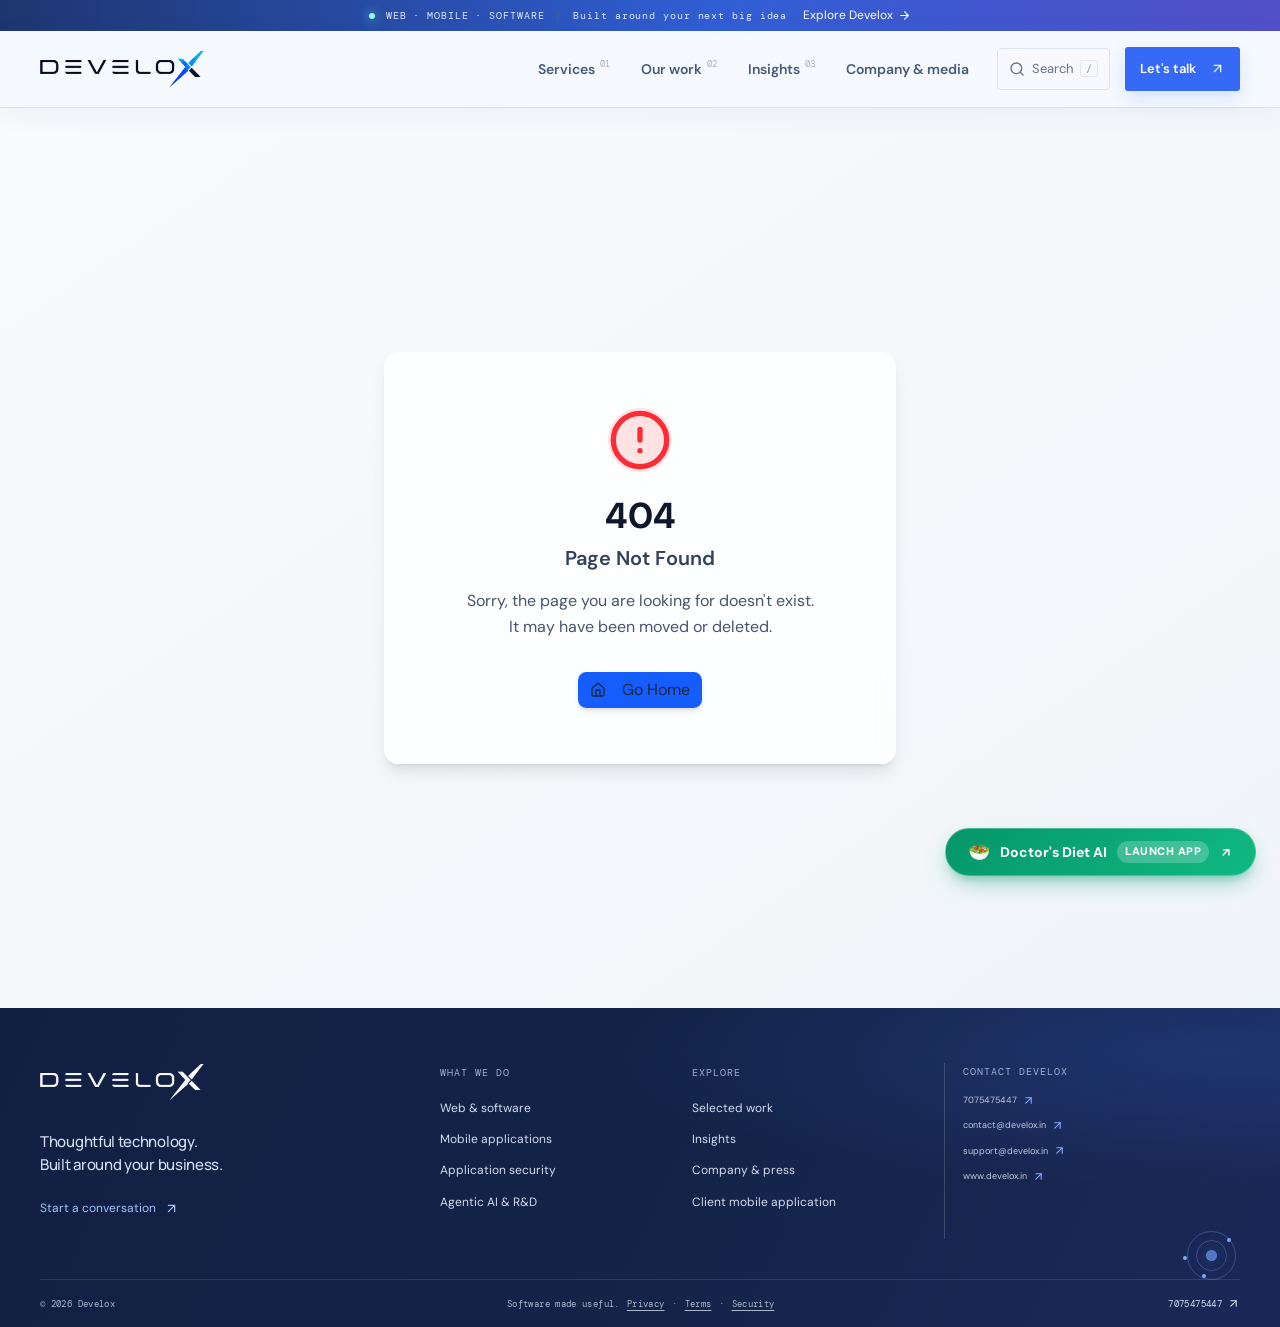
==== commit c95d3eb1: "Deploy Doctors Diet web app to /doctorsdiet and add navigation button to develox.in" ====
--- a/index.html
+++ b/index.html
@@ -38,5 +38,13 @@
       <p>Develox provides web and software development, mobile application development, application security, and agentic AI and R&amp;D. This site works best with JavaScript enabled.</p>
       <p><a href="/contact">Contact us</a> · <a href="mailto:contact@develox.in">contact@develox.in</a> · <a href="/privacy">Privacy</a> · <a href="/terms">Terms</a> · <a href="/security">Security</a></p>
     </noscript>
+      <!-- Doctors Diet App Access Banner/Button -->
+    <a href="/doctorsdiet/" id="doctorsdiet-btn" style="position: fixed; bottom: 24px; right: 24px; z-index: 999999; display: inline-flex; align-items: center; gap: 10px; background: linear-gradient(135deg, #059669 0%, #10b981 100%); color: #ffffff; padding: 12px 22px; border-radius: 9999px; font-family: 'DM Sans', -apple-system, BlinkMacSystemFont, sans-serif; font-size: 14px; font-weight: 700; text-decoration: none; box-shadow: 0 10px 25px -5px rgba(5, 150, 105, 0.4), 0 8px 10px -6px rgba(5, 150, 105, 0.3); border: 1.5px solid rgba(255, 255, 255, 0.25); transition: transform 0.2s ease, box-shadow 0.2s ease;" onmouseover="this.style.transform='translateY(-2px) scale(1.03)'; this.style.boxShadow='0 15px 30px -5px rgba(5, 150, 105, 0.6)';" onmouseout="this.style.transform='none'; this.style.boxShadow='0 10px 25px -5px rgba(5, 150, 105, 0.4)';" title="Launch Doctor's Diet AI Web App">
+      <span style="font-size: 18px; line-height: 1;">🥗</span>
+      <span>Doctor's Diet AI</span>
+      <span style="background: rgba(255, 255, 255, 0.22); padding: 2px 8px; border-radius: 9999px; font-size: 11px; font-weight: 800; letter-spacing: 0.5px; text-transform: uppercase;">Launch App</span>
+      <svg width="14" height="14" viewBox="0 0 24 24" fill="none" stroke="currentColor" stroke-width="2.5" stroke-linecap="round" stroke-linejoin="round"><path d="M7 17l9.2-9.2M17 17V8H8"/></svg>
+    </a>
+
   </body>
 </html>
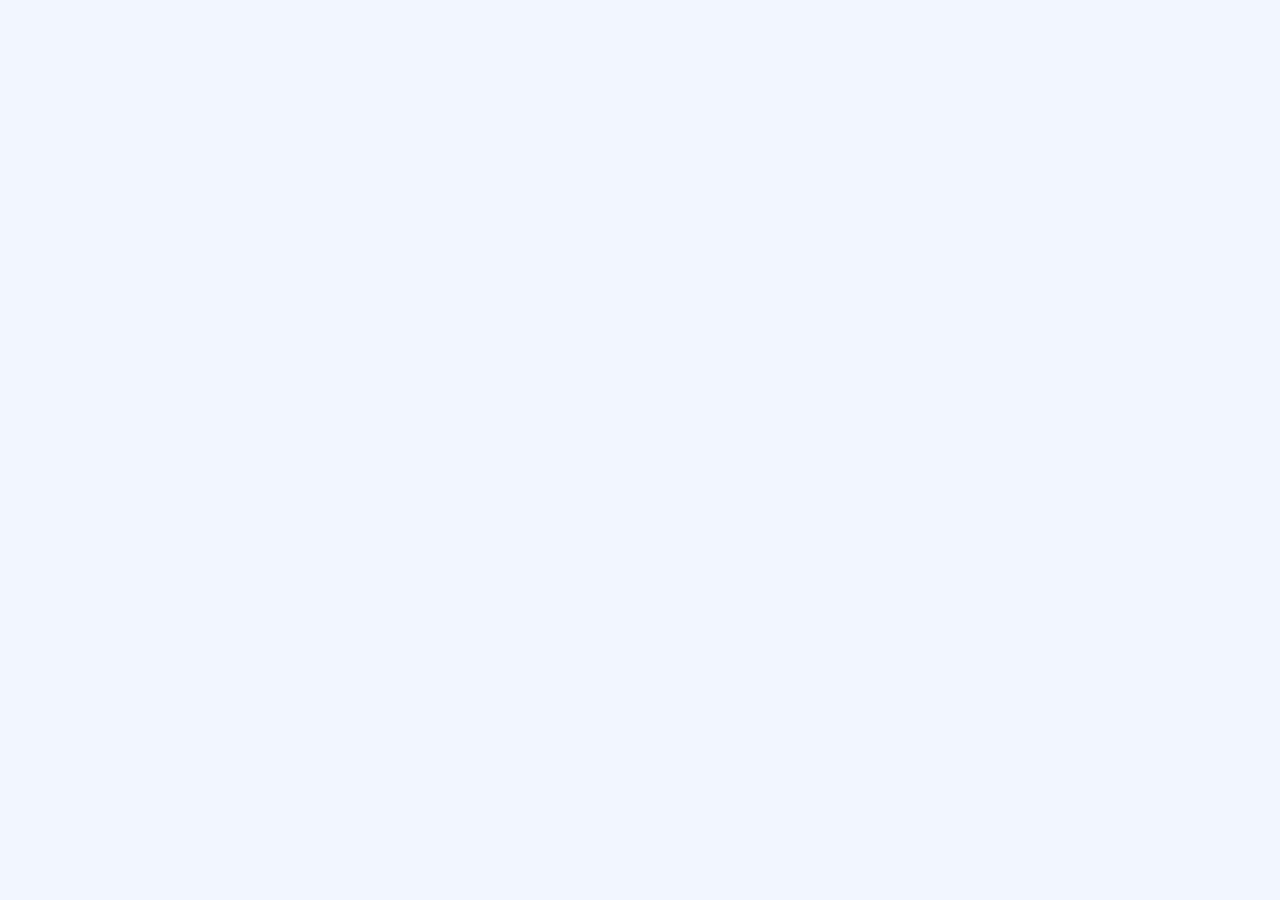
==== commit 1e4c031f: "Relocate Doctor's Diet AI button to Selected Work section and remove Launch App text" ====
--- a/index.html
+++ b/index.html
@@ -38,13 +38,53 @@
       <p>Develox provides web and software development, mobile application development, application security, and agentic AI and R&amp;D. This site works best with JavaScript enabled.</p>
       <p><a href="/contact">Contact us</a> · <a href="mailto:contact@develox.in">contact@develox.in</a> · <a href="/privacy">Privacy</a> · <a href="/terms">Terms</a> · <a href="/security">Security</a></p>
     </noscript>
-      <!-- Doctors Diet App Access Banner/Button -->
-    <a href="/doctorsdiet/" id="doctorsdiet-btn" style="position: fixed; bottom: 24px; right: 24px; z-index: 999999; display: inline-flex; align-items: center; gap: 10px; background: linear-gradient(135deg, #059669 0%, #10b981 100%); color: #ffffff; padding: 12px 22px; border-radius: 9999px; font-family: 'DM Sans', -apple-system, BlinkMacSystemFont, sans-serif; font-size: 14px; font-weight: 700; text-decoration: none; box-shadow: 0 10px 25px -5px rgba(5, 150, 105, 0.4), 0 8px 10px -6px rgba(5, 150, 105, 0.3); border: 1.5px solid rgba(255, 255, 255, 0.25); transition: transform 0.2s ease, box-shadow 0.2s ease;" onmouseover="this.style.transform='translateY(-2px) scale(1.03)'; this.style.boxShadow='0 15px 30px -5px rgba(5, 150, 105, 0.6)';" onmouseout="this.style.transform='none'; this.style.boxShadow='0 10px 25px -5px rgba(5, 150, 105, 0.4)';" title="Launch Doctor's Diet AI Web App">
-      <span style="font-size: 18px; line-height: 1;">🥗</span>
-      <span>Doctor's Diet AI</span>
-      <span style="background: rgba(255, 255, 255, 0.22); padding: 2px 8px; border-radius: 9999px; font-size: 11px; font-weight: 800; letter-spacing: 0.5px; text-transform: uppercase;">Launch App</span>
-      <svg width="14" height="14" viewBox="0 0 24 24" fill="none" stroke="currentColor" stroke-width="2.5" stroke-linecap="round" stroke-linejoin="round"><path d="M7 17l9.2-9.2M17 17V8H8"/></svg>
-    </a>
+      
 
+  
+  <script>
+(function() {
+  function injectDoctorsDietBtn() {
+    var intro = document.querySelector('.case-intro');
+    if (!intro) return;
+    if (intro.querySelector('#doctorsdiet-btn')) return;
+    
+    var contactLink = intro.querySelector('a[href="/contact"]');
+    var btn = document.createElement('a');
+    btn.href = '/doctorsdiet/';
+    btn.id = 'doctorsdiet-btn';
+    btn.style.cssText = 'display: inline-flex; align-items: center; gap: 8px; background: linear-gradient(135deg, #059669 0%, #10b981 100%); color: #ffffff !important; padding: 8px 18px; border-radius: 9999px; font-family: "DM Sans", -apple-system, BlinkMacSystemFont, sans-serif; font-size: 13px; font-weight: 700; text-decoration: none; border-bottom: none !important; box-shadow: 0 4px 14px rgba(5,150,105,0.35); border: 1px solid rgba(255,255,255,0.25); transition: transform 0.2s ease, box-shadow 0.2s ease;';
+    btn.onmouseover = function() { this.style.transform = 'translateY(-2px) scale(1.02)'; this.style.boxShadow = '0 8px 20px rgba(5,150,105,0.5)'; };
+    btn.onmouseout = function() { this.style.transform = 'none'; this.style.boxShadow = '0 4px 14px rgba(5,150,105,0.35)'; };
+    btn.innerHTML = '<span style="font-size: 15px; line-height: 1;">&#x1F957;</span><span>Doctor\'s Diet AI</span><svg width="14" height="14" viewBox="0 0 24 24" fill="none" stroke="currentColor" stroke-width="2.5" stroke-linecap="round" stroke-linejoin="round"><path d="M7 17l9.2-9.2M17 17V8H8"/></svg>';
+    
+    if (contactLink) {
+      var row = intro.querySelector('.case-links-row');
+      if (!row) {
+        row = document.createElement('div');
+        row.className = 'case-links-row';
+        row.style.cssText = 'display: flex; align-items: center; gap: 14px; flex-wrap: wrap; margin-top: 14px;';
+        contactLink.parentNode.insertBefore(row, contactLink);
+        row.appendChild(contactLink);
+        row.appendChild(btn);
+      } else {
+        row.appendChild(btn);
+      }
+    } else {
+      intro.appendChild(btn);
+    }
+  }
+
+  if (document.readyState === 'loading') {
+    document.addEventListener('DOMContentLoaded', injectDoctorsDietBtn);
+  } else {
+    injectDoctorsDietBtn();
+  }
+
+  var observer = new MutationObserver(function() {
+    injectDoctorsDietBtn();
+  });
+  observer.observe(document.body || document.documentElement, { childList: true, subtree: true });
+})();
+</script>
   </body>
 </html>
--- a/assets/index-85b32090.css
+++ b/assets/index-85b32090.css
@@ -1,2 +1,4 @@
-@layer components;/*! tailwindcss v4.1.14 | MIT License | https://tailwindcss.com */@layer properties{@supports (((-webkit-hyphens:none)) and (not (margin-trim:inline))) or ((-moz-orient:inline) and (not (color:rgb(from red r g b)))){*,:before,:after,::backdrop{--tw-translate-x:0;--tw-translate-y:0;--tw-translate-z:0;--tw-rotate-x:initial;--tw-rotate-y:initial;--tw-rotate-z:initial;--tw-skew-x:initial;--tw-skew-y:initial;--tw-space-y-reverse:0;--tw-space-x-reverse:0;--tw-border-style:solid;--tw-gradient-position:initial;--tw-gradient-from:#0000;--tw-gradient-via:#0000;--tw-gradient-to:#0000;--tw-gradient-stops:initial;--tw-gradient-via-stops:initial;--tw-gradient-from-position:0%;--tw-gradient-via-position:50%;--tw-gradient-to-position:100%;--tw-leading:initial;--tw-font-weight:initial;--tw-tracking:initial;--tw-ordinal:initial;--tw-slashed-zero:initial;--tw-numeric-figure:initial;--tw-numeric-spacing:initial;--tw-numeric-fraction:initial;--tw-shadow:0 0 #0000;--tw-shadow-color:initial;--tw-shadow-alpha:100%;--tw-inset-shadow:0 0 #0000;--tw-inset-shadow-color:initial;--tw-inset-shadow-alpha:100%;--tw-ring-color:initial;--tw-ring-shadow:0 0 #0000;--tw-inset-ring-color:initial;--tw-inset-ring-shadow:0 0 #0000;--tw-ring-inset:initial;--tw-ring-offset-width:0px;--tw-ring-offset-color:#fff;--tw-ring-offset-shadow:0 0 #0000;--tw-outline-style:solid;--tw-blur:initial;--tw-brightness:initial;--tw-contrast:initial;--tw-grayscale:initial;--tw-hue-rotate:initial;--tw-invert:initial;--tw-opacity:initial;--tw-saturate:initial;--tw-sepia:initial;--tw-drop-shadow:initial;--tw-drop-shadow-color:initial;--tw-drop-shadow-alpha:100%;--tw-drop-shadow-size:initial;--tw-backdrop-blur:initial;--tw-backdrop-brightness:initial;--tw-backdrop-contrast:initial;--tw-backdrop-grayscale:initial;--tw-backdrop-hue-rotate:initial;--tw-backdrop-invert:initial;--tw-backdrop-opacity:initial;--tw-backdrop-saturate:initial;--tw-backdrop-sepia:initial;--tw-duration:initial;--tw-ease:initial;--tw-content:"";--tw-animation-delay:0s;--tw-animation-direction:normal;--tw-animation-duration:initial;--tw-animation-fill-mode:none;--tw-animation-iteration-count:1;--tw-enter-blur:0;--tw-enter-opacity:1;--tw-enter-rotate:0;--tw-enter-scale:1;--tw-enter-translate-x:0;--tw-enter-translate-y:0;--tw-exit-blur:0;--tw-exit-opacity:1;--tw-exit-rotate:0;--tw-exit-scale:1;--tw-exit-translate-x:0;--tw-exit-translate-y:0}}}@layer theme{:root,:host{--font-sans:ui-sans-serif,system-ui,sans-serif,"Apple Color Emoji","Segoe UI Emoji","Segoe UI Symbol","Noto Color Emoji";--font-mono:ui-monospace,SFMono-Regular,Menlo,Monaco,Consolas,"Liberation Mono","Courier New",monospace;--color-red-100:oklch(93.6% .032 17.717);--color-red-500:oklch(63.7% .237 25.331);--color-blue-600:oklch(54.6% .245 262.881);--color-blue-700:oklch(48.8% .243 264.376);--color-slate-50:oklch(98.4% .003 247.858);--color-slate-100:oklch(96.8% .007 247.896);--color-slate-600:oklch(44.6% .043 257.281);--color-slate-700:oklch(37.2% .044 257.287);--color-slate-900:oklch(20.8% .042 265.755);--color-black:#000;--color-white:#fff;--spacing:.25rem;--container-xs:20rem;--container-sm:24rem;--container-md:28rem;--container-lg:32rem;--container-2xl:42rem;--container-6xl:72rem;--text-xs:.75rem;--text-xs--line-height:calc(1/.75);--text-sm:.875rem;--text-sm--line-height:calc(1.25/.875);--text-base:1rem;--text-base--line-height: 1.5 ;--text-lg:1.125rem;--text-lg--line-height:calc(1.75/1.125);--text-xl:1.25rem;--text-xl--line-height:calc(1.75/1.25);--text-2xl:1.5rem;--text-2xl--line-height:calc(2/1.5);--text-3xl:1.875rem;--text-3xl--line-height: 1.2 ;--text-4xl:2.25rem;--text-4xl--line-height:calc(2.5/2.25);--font-weight-normal:400;--font-weight-medium:500;--font-weight-semibold:600;--font-weight-bold:700;--tracking-tight:-.025em;--tracking-widest:.1em;--leading-snug:1.375;--leading-normal:1.5;--leading-relaxed:1.625;--radius-xs:.125rem;--ease-in-out:cubic-bezier(.4,0,.2,1);--animate-spin:spin 1s linear infinite;--animate-pulse:pulse 2s cubic-bezier(.4,0,.6,1)infinite;--blur-sm:8px;--blur-2xl:40px;--aspect-video:16/9;--default-transition-duration:.15s;--default-transition-timing-function:cubic-bezier(.4,0,.2,1);--default-font-family:var(--font-sans);--default-mono-font-family:var(--font-mono);--color-border:var(--border)}}@layer base{*,:after,:before,::backdrop{box-sizing:border-box;border:0 solid;margin:0;padding:0}::file-selector-button{box-sizing:border-box;border:0 solid;margin:0;padding:0}html,:host{-webkit-text-size-adjust:100%;tab-size:4;line-height:1.5;font-family:var(--default-font-family,ui-sans-serif,system-ui,sans-serif,"Apple Color Emoji","Segoe UI Emoji","Segoe UI Symbol","Noto Color Emoji");font-feature-settings:var(--default-font-feature-settings,normal);font-variation-settings:var(--default-font-variation-settings,normal);-webkit-tap-highlight-color:transparent}hr{height:0;color:inherit;border-top-width:1px}abbr:where([title]){-webkit-text-decoration:underline dotted;text-decoration:underline dotted}h1,h2,h3,h4,h5,h6{font-size:inherit;font-weight:inherit}a{color:inherit;-webkit-text-decoration:inherit;text-decoration:inherit}b,strong{font-weight:bolder}code,kbd,samp,pre{font-family:var(--default-mono-font-family,ui-monospace,SFMono-Regular,Menlo,Monaco,Consolas,"Liberation Mono","Courier New",monospace);font-feature-settings:var(--default-mono-font-feature-settings,normal);font-variation-settings:var(--default-mono-font-variation-settings,normal);font-size:1em}small{font-size:80%}sub,sup{vertical-align:baseline;font-size:75%;line-height:0;position:relative}sub{bottom:-.25em}sup{top:-.5em}table{text-indent:0;border-color:inherit;border-collapse:collapse}:-moz-focusring{outline:auto}progress{vertical-align:baseline}summary{display:list-item}ol,ul,menu{list-style:none}img,svg,video,canvas,audio,iframe,embed,object{vertical-align:middle;display:block}img,video{max-width:100%;height:auto}button,input,select,optgroup,textarea{font:inherit;font-feature-settings:inherit;font-variation-settings:inherit;letter-spacing:inherit;color:inherit;opacity:1;background-color:#0000;border-radius:0}::file-selector-button{font:inherit;font-feature-settings:inherit;font-variation-settings:inherit;letter-spacing:inherit;color:inherit;opacity:1;background-color:#0000;border-radius:0}:where(select:is([multiple],[size])) optgroup{font-weight:bolder}:where(select:is([multiple],[size])) optgroup option{padding-inline-start:20px}::file-selector-button{margin-inline-end:4px}::placeholder{opacity:1}@supports (not ((-webkit-appearance:-apple-pay-button))) or (contain-intrinsic-size:1px){::placeholder{color:currentColor}@supports (color:color-mix(in lab,red,red)){::placeholder{color:color-mix(in oklab,currentcolor 50%,transparent)}}}textarea{resize:vertical}::-webkit-search-decoration{-webkit-appearance:none}::-webkit-date-and-time-value{min-height:1lh;text-align:inherit}::-webkit-datetime-edit{display:inline-flex}::-webkit-datetime-edit-fields-wrapper{padding:0}::-webkit-datetime-edit{padding-block:0}::-webkit-datetime-edit-year-field{padding-block:0}::-webkit-datetime-edit-month-field{padding-block:0}::-webkit-datetime-edit-day-field{padding-block:0}::-webkit-datetime-edit-hour-field{padding-block:0}::-webkit-datetime-edit-minute-field{padding-block:0}::-webkit-datetime-edit-second-field{padding-block:0}::-webkit-datetime-edit-millisecond-field{padding-block:0}::-webkit-datetime-edit-meridiem-field{padding-block:0}::-webkit-calendar-picker-indicator{line-height:1}:-moz-ui-invalid{box-shadow:none}button,input:where([type=button],[type=reset],[type=submit]){appearance:button}::file-selector-button{appearance:button}::-webkit-inner-spin-button{height:auto}::-webkit-outer-spin-button{height:auto}[hidden]:where(:not([hidden=until-found])){display:none!important}}@layer utilities{.\@container\/card-header{container:card-header/inline-size}.\@container\/field-group{container:field-group/inline-size}.pointer-events-none{pointer-events:none}.invisible{visibility:hidden}.sr-only{clip-path:inset(50%);white-space:nowrap;border-width:0;width:1px;height:1px;margin:-1px;padding:0;position:absolute;overflow:hidden}.absolute{position:absolute}.fixed{position:fixed}.relative{position:relative}.static{position:static}.sticky{position:sticky}.inset-0{inset:calc(var(--spacing)*0)}.inset-x-0{inset-inline:calc(var(--spacing)*0)}.inset-y-0{inset-block:calc(var(--spacing)*0)}.-top-12{top:calc(var(--spacing)*-12)}.top-0{top:calc(var(--spacing)*0)}.top-1\.5{top:calc(var(--spacing)*1.5)}.top-1\/2{top:50%}.top-3\.5{top:calc(var(--spacing)*3.5)}.top-4{top:calc(var(--spacing)*4)}.top-\[1px\]{top:1px}.top-\[50\%\]{top:50%}.top-\[60\%\]{top:60%}.top-full{top:100%}.-right-12{right:calc(var(--spacing)*-12)}.right-0{right:calc(var(--spacing)*0)}.right-1{right:calc(var(--spacing)*1)}.right-2{right:calc(var(--spacing)*2)}.right-3{right:calc(var(--spacing)*3)}.right-4{right:calc(var(--spacing)*4)}.-bottom-12{bottom:calc(var(--spacing)*-12)}.bottom-0{bottom:calc(var(--spacing)*0)}.bottom-4{bottom:calc(var(--spacing)*4)}.-left-12{left:calc(var(--spacing)*-12)}.left-0{left:calc(var(--spacing)*0)}.left-1\/2{left:50%}.left-2{left:calc(var(--spacing)*2)}.left-4{left:calc(var(--spacing)*4)}.left-\[50\%\]{left:50%}.isolate{isolation:isolate}.z-10{z-index:10}.z-20{z-index:20}.z-40{z-index:40}.z-50{z-index:50}.z-\[1\]{z-index:1}.order-first{order:-9999}.order-last{order:9999}.col-start-2{grid-column-start:2}.row-span-2{grid-row:span 2/span 2}.row-start-1{grid-row-start:1}.container{width:100%}@media (min-width:40rem){.container{max-width:40rem}}@media (min-width:48rem){.container{max-width:48rem}}@media (min-width:64rem){.container{max-width:64rem}}@media (min-width:80rem){.container{max-width:80rem}}@media (min-width:96rem){.container{max-width:96rem}}.\!m-0{margin:calc(var(--spacing)*0)!important}.-mx-1{margin-inline:calc(var(--spacing)*-1)}.mx-2{margin-inline:calc(var(--spacing)*2)}.mx-3\.5{margin-inline:calc(var(--spacing)*3.5)}.mx-4{margin-inline:calc(var(--spacing)*4)}.mx-auto{margin-inline:auto}.-my-2{margin-block:calc(var(--spacing)*-2)}.my-0{margin-block:calc(var(--spacing)*0)}.my-0\.5{margin-block:calc(var(--spacing)*.5)}.my-1{margin-block:calc(var(--spacing)*1)}.-mt-4{margin-top:calc(var(--spacing)*-4)}.mt-1{margin-top:calc(var(--spacing)*1)}.mt-1\.5{margin-top:calc(var(--spacing)*1.5)}.mt-2{margin-top:calc(var(--spacing)*2)}.mt-4{margin-top:calc(var(--spacing)*4)}.mt-12{margin-top:calc(var(--spacing)*12)}.mt-auto{margin-top:auto}.mr-2{margin-right:calc(var(--spacing)*2)}.mb-1{margin-bottom:calc(var(--spacing)*1)}.mb-2{margin-bottom:calc(var(--spacing)*2)}.mb-3{margin-bottom:calc(var(--spacing)*3)}.mb-4{margin-bottom:calc(var(--spacing)*4)}.mb-6{margin-bottom:calc(var(--spacing)*6)}.mb-8{margin-bottom:calc(var(--spacing)*8)}.-ml-4{margin-left:calc(var(--spacing)*-4)}.ml-1{margin-left:calc(var(--spacing)*1)}.ml-2{margin-left:calc(var(--spacing)*2)}.ml-4{margin-left:calc(var(--spacing)*4)}.ml-auto{margin-left:auto}.line-clamp-1{-webkit-line-clamp:1;-webkit-box-orient:vertical;display:-webkit-box;overflow:hidden}.line-clamp-2{-webkit-line-clamp:2;-webkit-box-orient:vertical;display:-webkit-box;overflow:hidden}.block{display:block}.contents{display:contents}.flex{display:flex}.grid{display:grid}.hidden{display:none}.inline-flex{display:inline-flex}.table{display:table}.table-caption{display:table-caption}.table-cell{display:table-cell}.table-row{display:table-row}.field-sizing-content{field-sizing:content}.aspect-square{aspect-ratio:1}.aspect-video{aspect-ratio:var(--aspect-video)}.size-\(--cell-size\){width:var(--cell-size);height:var(--cell-size)}.size-2{width:calc(var(--spacing)*2);height:calc(var(--spacing)*2)}.size-2\.5{width:calc(var(--spacing)*2.5);height:calc(var(--spacing)*2.5)}.size-3{width:calc(var(--spacing)*3);height:calc(var(--spacing)*3)}.size-3\.5{width:calc(var(--spacing)*3.5);height:calc(var(--spacing)*3.5)}.size-4{width:calc(var(--spacing)*4);height:calc(var(--spacing)*4)}.size-6{width:calc(var(--spacing)*6);height:calc(var(--spacing)*6)}.size-7{width:calc(var(--spacing)*7);height:calc(var(--spacing)*7)}.size-8{width:calc(var(--spacing)*8);height:calc(var(--spacing)*8)}.size-9{width:calc(var(--spacing)*9);height:calc(var(--spacing)*9)}.size-10{width:calc(var(--spacing)*10);height:calc(var(--spacing)*10)}.size-12{width:calc(var(--spacing)*12);height:calc(var(--spacing)*12)}.size-auto{width:auto;height:auto}.size-full{width:100%;height:100%}.h-\(--cell-size\){height:var(--cell-size)}.h-1\.5{height:calc(var(--spacing)*1.5)}.h-2{height:calc(var(--spacing)*2)}.h-2\.5{height:calc(var(--spacing)*2.5)}.h-3{height:calc(var(--spacing)*3)}.h-4{height:calc(var(--spacing)*4)}.h-5{height:calc(var(--spacing)*5)}.h-6{height:calc(var(--spacing)*6)}.h-7{height:calc(var(--spacing)*7)}.h-8{height:calc(var(--spacing)*8)}.h-9{height:calc(var(--spacing)*9)}.h-10{height:calc(var(--spacing)*10)}.h-12{height:calc(var(--spacing)*12)}.h-14{height:calc(var(--spacing)*14)}.h-16{height:calc(var(--spacing)*16)}.h-32{height:calc(var(--spacing)*32)}.h-64{height:calc(var(--spacing)*64)}.h-\[1\.15rem\]{height:1.15rem}.h-\[38px\]{height:38px}.h-\[200px\]{height:200px}.h-\[500px\]{height:500px}.h-\[calc\(100\%-1px\)\]{height:calc(100% - 1px)}.h-\[var\(--radix-navigation-menu-viewport-height\)\]{height:var(--radix-navigation-menu-viewport-height)}.h-\[var\(--radix-select-trigger-height\)\]{height:var(--radix-select-trigger-height)}.h-auto{height:auto}.h-full{height:100%}.h-px{height:1px}.h-svh{height:100svh}.max-h-\(--radix-context-menu-content-available-height\){max-height:var(--radix-context-menu-content-available-height)}.max-h-\(--radix-dropdown-menu-content-available-height\){max-height:var(--radix-dropdown-menu-content-available-height)}.max-h-\(--radix-select-content-available-height\){max-height:var(--radix-select-content-available-height)}.max-h-32{max-height:calc(var(--spacing)*32)}.max-h-\[300px\]{max-height:300px}.min-h-0{min-height:calc(var(--spacing)*0)}.min-h-4{min-height:calc(var(--spacing)*4)}.min-h-9{min-height:calc(var(--spacing)*9)}.min-h-16{min-height:calc(var(--spacing)*16)}.min-h-\[200px\]{min-height:200px}.min-h-screen{min-height:100vh}.min-h-svh{min-height:100svh}.w-\(--cell-size\){width:var(--cell-size)}.w-\(--sidebar-width\){width:var(--sidebar-width)}.w-0{width:calc(var(--spacing)*0)}.w-1{width:calc(var(--spacing)*1)}.w-1\/2{width:50%}.w-2{width:calc(var(--spacing)*2)}.w-2\.5{width:calc(var(--spacing)*2.5)}.w-3{width:calc(var(--spacing)*3)}.w-3\/4{width:75%}.w-4{width:calc(var(--spacing)*4)}.w-5{width:calc(var(--spacing)*5)}.w-8{width:calc(var(--spacing)*8)}.w-9{width:calc(var(--spacing)*9)}.w-10{width:calc(var(--spacing)*10)}.w-16{width:calc(var(--spacing)*16)}.w-20{width:calc(var(--spacing)*20)}.w-24{width:calc(var(--spacing)*24)}.w-32{width:calc(var(--spacing)*32)}.w-48{width:calc(var(--spacing)*48)}.w-64{width:calc(var(--spacing)*64)}.w-72{width:calc(var(--spacing)*72)}.w-\[38px\]{width:38px}.w-\[100px\]{width:100px}.w-\[280px\]{width:280px}.w-\[400px\]{width:400px}.w-auto{width:auto}.w-fit{width:fit-content}.w-full{width:100%}.w-max{width:max-content}.w-px{width:1px}.max-w-\(--skeleton-width\){max-width:var(--skeleton-width)}.max-w-2xl{max-width:var(--container-2xl)}.max-w-6xl{max-width:var(--container-6xl)}.max-w-\[80\%\]{max-width:80%}.max-w-\[calc\(100\%-2rem\)\]{max-width:calc(100% - 2rem)}.max-w-lg{max-width:var(--container-lg)}.max-w-max{max-width:max-content}.max-w-md{max-width:var(--container-md)}.max-w-none{max-width:none}.max-w-sm{max-width:var(--container-sm)}.max-w-xs{max-width:var(--container-xs)}.min-w-\(--cell-size\){min-width:var(--cell-size)}.min-w-0{min-width:calc(var(--spacing)*0)}.min-w-5{min-width:calc(var(--spacing)*5)}.min-w-8{min-width:calc(var(--spacing)*8)}.min-w-9{min-width:calc(var(--spacing)*9)}.min-w-10{min-width:calc(var(--spacing)*10)}.min-w-\[8rem\]{min-width:8rem}.min-w-\[12rem\]{min-width:12rem}.min-w-\[var\(--radix-select-trigger-width\)\]{min-width:var(--radix-select-trigger-width)}.flex-1{flex:1}.flex-shrink-0,.shrink-0{flex-shrink:0}.grow{flex-grow:1}.grow-0{flex-grow:0}.basis-full{flex-basis:100%}.caption-bottom{caption-side:bottom}.border-collapse{border-collapse:collapse}.origin-\(--radix-context-menu-content-transform-origin\){transform-origin:var(--radix-context-menu-content-transform-origin)}.origin-\(--radix-dropdown-menu-content-transform-origin\){transform-origin:var(--radix-dropdown-menu-content-transform-origin)}.origin-\(--radix-hover-card-content-transform-origin\){transform-origin:var(--radix-hover-card-content-transform-origin)}.origin-\(--radix-menubar-content-transform-origin\){transform-origin:var(--radix-menubar-content-transform-origin)}.origin-\(--radix-popover-content-transform-origin\){transform-origin:var(--radix-popover-content-transform-origin)}.origin-\(--radix-select-content-transform-origin\){transform-origin:var(--radix-select-content-transform-origin)}.origin-\(--radix-tooltip-content-transform-origin\){transform-origin:var(--radix-tooltip-content-transform-origin)}.-translate-x-1\/2{--tw-translate-x: -50% ;translate:var(--tw-translate-x)var(--tw-translate-y)}.-translate-x-px{--tw-translate-x:-1px;translate:var(--tw-translate-x)var(--tw-translate-y)}.translate-x-\[-50\%\]{--tw-translate-x:-50%;translate:var(--tw-translate-x)var(--tw-translate-y)}.translate-x-px{--tw-translate-x:1px;translate:var(--tw-translate-x)var(--tw-translate-y)}.-translate-y-1\/2{--tw-translate-y: -50% ;translate:var(--tw-translate-x)var(--tw-translate-y)}.translate-y-0\.5{--tw-translate-y:calc(var(--spacing)*.5);translate:var(--tw-translate-x)var(--tw-translate-y)}.translate-y-\[-50\%\]{--tw-translate-y:-50%;translate:var(--tw-translate-x)var(--tw-translate-y)}.translate-y-\[calc\(-50\%_-_2px\)\]{--tw-translate-y: calc(-50% - 2px) ;translate:var(--tw-translate-x)var(--tw-translate-y)}.rotate-45{rotate:45deg}.rotate-90{rotate:90deg}.transform{transform:var(--tw-rotate-x,)var(--tw-rotate-y,)var(--tw-rotate-z,)var(--tw-skew-x,)var(--tw-skew-y,)}.animate-caret-blink{animation:1.25s ease-out infinite caret-blink}.animate-in{animation:enter var(--tw-animation-duration,var(--tw-duration,.15s))var(--tw-ease,ease)var(--tw-animation-delay,0s)var(--tw-animation-iteration-count,1)var(--tw-animation-direction,normal)var(--tw-animation-fill-mode,none)}.animate-pulse{animation:var(--animate-pulse)}.animate-spin{animation:var(--animate-spin)}.cursor-col-resize{cursor:col-resize}.cursor-default{cursor:default}.cursor-pointer{cursor:pointer}.cursor-text{cursor:text}.touch-none{touch-action:none}.resize-none{resize:none}.scroll-my-1{scroll-margin-block:calc(var(--spacing)*1)}.scroll-py-1{scroll-padding-block:calc(var(--spacing)*1)}.list-disc{list-style-type:disc}.list-none{list-style-type:none}.auto-rows-min{grid-auto-rows:min-content}.grid-cols-1{grid-template-columns:repeat(1,minmax(0,1fr))}.grid-cols-2{grid-template-columns:repeat(2,minmax(0,1fr))}.grid-cols-3{grid-template-columns:repeat(3,minmax(0,1fr))}.grid-cols-\[0_1fr\]{grid-template-columns:0 1fr}.grid-rows-\[auto_auto\]{grid-template-rows:auto auto}.flex-col{flex-direction:column}.flex-col-reverse{flex-direction:column-reverse}.flex-row{flex-direction:row}.flex-wrap{flex-wrap:wrap}.items-center{align-items:center}.items-end{align-items:flex-end}.items-start{align-items:flex-start}.items-stretch{align-items:stretch}.justify-between{justify-content:space-between}.justify-center{justify-content:center}.justify-end{justify-content:flex-end}.justify-start{justify-content:flex-start}.justify-items-start{justify-items:start}.gap-0{gap:calc(var(--spacing)*0)}.gap-0\.5{gap:calc(var(--spacing)*.5)}.gap-1{gap:calc(var(--spacing)*1)}.gap-1\.5{gap:calc(var(--spacing)*1.5)}.gap-2{gap:calc(var(--spacing)*2)}.gap-2\.5{gap:calc(var(--spacing)*2.5)}.gap-3{gap:calc(var(--spacing)*3)}.gap-4{gap:calc(var(--spacing)*4)}.gap-6{gap:calc(var(--spacing)*6)}.gap-7{gap:calc(var(--spacing)*7)}.gap-8{gap:calc(var(--spacing)*8)}:where(.space-y-1>:not(:last-child)){--tw-space-y-reverse:0;margin-block-start:calc(calc(var(--spacing)*1)*var(--tw-space-y-reverse));margin-block-end:calc(calc(var(--spacing)*1)*calc(1 - var(--tw-space-y-reverse)))}:where(.space-y-2>:not(:last-child)){--tw-space-y-reverse:0;margin-block-start:calc(calc(var(--spacing)*2)*var(--tw-space-y-reverse));margin-block-end:calc(calc(var(--spacing)*2)*calc(1 - var(--tw-space-y-reverse)))}:where(.space-y-3>:not(:last-child)){--tw-space-y-reverse:0;margin-block-start:calc(calc(var(--spacing)*3)*var(--tw-space-y-reverse));margin-block-end:calc(calc(var(--spacing)*3)*calc(1 - var(--tw-space-y-reverse)))}:where(.space-y-4>:not(:last-child)){--tw-space-y-reverse:0;margin-block-start:calc(calc(var(--spacing)*4)*var(--tw-space-y-reverse));margin-block-end:calc(calc(var(--spacing)*4)*calc(1 - var(--tw-space-y-reverse)))}:where(.space-y-6>:not(:last-child)){--tw-space-y-reverse:0;margin-block-start:calc(calc(var(--spacing)*6)*var(--tw-space-y-reverse));margin-block-end:calc(calc(var(--spacing)*6)*calc(1 - var(--tw-space-y-reverse)))}:where(.space-y-12>:not(:last-child)){--tw-space-y-reverse:0;margin-block-start:calc(calc(var(--spacing)*12)*var(--tw-space-y-reverse));margin-block-end:calc(calc(var(--spacing)*12)*calc(1 - var(--tw-space-y-reverse)))}:where(.space-x-2>:not(:last-child)){--tw-space-x-reverse:0;margin-inline-start:calc(calc(var(--spacing)*2)*var(--tw-space-x-reverse));margin-inline-end:calc(calc(var(--spacing)*2)*calc(1 - var(--tw-space-x-reverse)))}.gap-y-0\.5{row-gap:calc(var(--spacing)*.5)}.self-start{align-self:flex-start}.self-stretch{align-self:stretch}.justify-self-end{justify-self:flex-end}.truncate{text-overflow:ellipsis;white-space:nowrap;overflow:hidden}.overflow-auto{overflow:auto}.overflow-hidden{overflow:hidden}.overflow-x-auto{overflow-x:auto}.overflow-x-hidden{overflow-x:hidden}.overflow-y-auto{overflow-y:auto}.rounded{border-radius:.25rem}.rounded-\[2px\]{border-radius:2px}.rounded-\[4px\]{border-radius:4px}.rounded-\[10px\]{border-radius:10px}.rounded-\[20px\]{border-radius:20px}.rounded-\[calc\(var\(--radius\)-5px\)\]{border-radius:calc(var(--radius) - 5px)}.rounded-\[inherit\]{border-radius:inherit}.rounded-full{border-radius:3.40282e38px}.rounded-lg,.rounded-md{border-radius:calc(var(--radius) - 2px)}.rounded-none{border-radius:0}.rounded-sm{border-radius:calc(var(--radius) - 4px)}.rounded-xl{border-radius:calc(var(--radius) + 4px)}.rounded-xs{border-radius:var(--radius-xs)}.rounded-l-md{border-top-left-radius:calc(var(--radius) - 2px);border-bottom-left-radius:calc(var(--radius) - 2px)}.rounded-tl-sm{border-top-left-radius:calc(var(--radius) - 4px)}.rounded-r-md{border-top-right-radius:calc(var(--radius) - 2px);border-bottom-right-radius:calc(var(--radius) - 2px)}.border{border-style:var(--tw-border-style);border-width:1px}.border-0{border-style:var(--tw-border-style);border-width:0}.border-\[1\.5px\]{border-style:var(--tw-border-style);border-width:1.5px}.border-y{border-block-style:var(--tw-border-style);border-block-width:1px}.border-t{border-top-style:var(--tw-border-style);border-top-width:1px}.border-r{border-right-style:var(--tw-border-style);border-right-width:1px}.border-r-0{border-right-style:var(--tw-border-style);border-right-width:0}.border-b{border-bottom-style:var(--tw-border-style);border-bottom-width:1px}.border-l{border-left-style:var(--tw-border-style);border-left-width:1px}.border-dashed{--tw-border-style:dashed;border-style:dashed}.border-\(--color-border\){border-color:var(--color-border)}.border-\[rgba\(0\,0\,0\,0\.08\)\]{border-color:#00000014}.border-border,.border-border\/50{border-color:var(--border)}@supports (color:color-mix(in lab,red,red)){.border-border\/50{border-color:color-mix(in oklab,var(--border)50%,transparent)}}.border-input{border-color:var(--input)}.border-primary{border-color:var(--primary)}.border-transparent{border-color:#0000}.border-t-transparent{border-top-color:#0000}.border-l-transparent{border-left-color:#0000}.bg-\(--color-bg\){background-color:var(--color-bg)}.bg-\[\#1a1a19\]{background-color:#1a1a19}.bg-\[\#f8f8f7\]{background-color:#f8f8f7}.bg-accent{background-color:var(--accent)}.bg-background,.bg-background\/50{background-color:var(--background)}@supports (color:color-mix(in lab,red,red)){.bg-background\/50{background-color:color-mix(in oklab,var(--background)50%,transparent)}}.bg-background\/95{background-color:var(--background)}@supports (color:color-mix(in lab,red,red)){.bg-background\/95{background-color:color-mix(in oklab,var(--background)95%,transparent)}}.bg-black\/50{background-color:#00000080}@supports (color:color-mix(in lab,red,red)){.bg-black\/50{background-color:color-mix(in oklab,var(--color-black)50%,transparent)}}.bg-blue-600{background-color:var(--color-blue-600)}.bg-border{background-color:var(--border)}.bg-card{background-color:var(--card)}.bg-destructive{background-color:var(--destructive)}.bg-foreground{background-color:var(--foreground)}.bg-input{background-color:var(--input)}.bg-muted,.bg-muted\/50{background-color:var(--muted)}@supports (color:color-mix(in lab,red,red)){.bg-muted\/50{background-color:color-mix(in oklab,var(--muted)50%,transparent)}}.bg-popover{background-color:var(--popover)}.bg-primary,.bg-primary\/10{background-color:var(--primary)}@supports (color:color-mix(in lab,red,red)){.bg-primary\/10{background-color:color-mix(in oklab,var(--primary)10%,transparent)}}.bg-primary\/20{background-color:var(--primary)}@supports (color:color-mix(in lab,red,red)){.bg-primary\/20{background-color:color-mix(in oklab,var(--primary)20%,transparent)}}.bg-red-100{background-color:var(--color-red-100)}.bg-secondary{background-color:var(--secondary)}.bg-transparent{background-color:#0000}.bg-white{background-color:var(--color-white)}.bg-white\/80{background-color:#fffc}@supports (color:color-mix(in lab,red,red)){.bg-white\/80{background-color:color-mix(in oklab,var(--color-white)80%,transparent)}}.bg-gradient-to-br{--tw-gradient-position:to bottom right in oklab;background-image:linear-gradient(var(--tw-gradient-stops))}.from-slate-50{--tw-gradient-from:var(--color-slate-50);--tw-gradient-stops:var(--tw-gradient-via-stops,var(--tw-gradient-position),var(--tw-gradient-from)var(--tw-gradient-from-position),var(--tw-gradient-to)var(--tw-gradient-to-position))}.to-slate-100{--tw-gradient-to:var(--color-slate-100);--tw-gradient-stops:var(--tw-gradient-via-stops,var(--tw-gradient-position),var(--tw-gradient-from)var(--tw-gradient-from-position),var(--tw-gradient-to)var(--tw-gradient-to-position))}.fill-current{fill:currentColor}.fill-foreground{fill:var(--foreground)}.fill-primary{fill:var(--primary)}.p-0{padding:calc(var(--spacing)*0)}.p-1{padding:calc(var(--spacing)*1)}.p-2{padding:calc(var(--spacing)*2)}.p-3{padding:calc(var(--spacing)*3)}.p-4{padding:calc(var(--spacing)*4)}.p-5{padding:calc(var(--spacing)*5)}.p-6{padding:calc(var(--spacing)*6)}.p-8{padding:calc(var(--spacing)*8)}.p-\[3px\]{padding:3px}.p-px{padding:1px}.px-\(--cell-size\){padding-inline:var(--cell-size)}.px-1{padding-inline:calc(var(--spacing)*1)}.px-1\.5{padding-inline:calc(var(--spacing)*1.5)}.px-2{padding-inline:calc(var(--spacing)*2)}.px-2\.5{padding-inline:calc(var(--spacing)*2.5)}.px-3{padding-inline:calc(var(--spacing)*3)}.px-4{padding-inline:calc(var(--spacing)*4)}.px-5{padding-inline:calc(var(--spacing)*5)}.px-6{padding-inline:calc(var(--spacing)*6)}.py-0\.5{padding-block:calc(var(--spacing)*.5)}.py-1{padding-block:calc(var(--spacing)*1)}.py-1\.5{padding-block:calc(var(--spacing)*1.5)}.py-2{padding-block:calc(var(--spacing)*2)}.py-2\.5{padding-block:calc(var(--spacing)*2.5)}.py-3{padding-block:calc(var(--spacing)*3)}.py-4{padding-block:calc(var(--spacing)*4)}.py-5{padding-block:calc(var(--spacing)*5)}.py-6{padding-block:calc(var(--spacing)*6)}.pt-0{padding-top:calc(var(--spacing)*0)}.pt-3{padding-top:calc(var(--spacing)*3)}.pt-4{padding-top:calc(var(--spacing)*4)}.pt-6{padding-top:calc(var(--spacing)*6)}.pt-8{padding-top:calc(var(--spacing)*8)}.pt-12{padding-top:calc(var(--spacing)*12)}.pr-1{padding-right:calc(var(--spacing)*1)}.pr-2{padding-right:calc(var(--spacing)*2)}.pr-2\.5{padding-right:calc(var(--spacing)*2.5)}.pr-3{padding-right:calc(var(--spacing)*3)}.pr-8{padding-right:calc(var(--spacing)*8)}.pb-3{padding-bottom:calc(var(--spacing)*3)}.pb-4{padding-bottom:calc(var(--spacing)*4)}.pb-8{padding-bottom:calc(var(--spacing)*8)}.pl-2{padding-left:calc(var(--spacing)*2)}.pl-3{padding-left:calc(var(--spacing)*3)}.pl-4{padding-left:calc(var(--spacing)*4)}.pl-8{padding-left:calc(var(--spacing)*8)}.text-center{text-align:center}.text-left{text-align:left}.text-right{text-align:right}.align-middle{vertical-align:middle}.font-mono{font-family:var(--font-mono)}.font-sans{font-family:var(--font-sans)}.text-2xl{font-size:var(--text-2xl);line-height:var(--tw-leading,var(--text-2xl--line-height))}.text-3xl{font-size:var(--text-3xl);line-height:var(--tw-leading,var(--text-3xl--line-height))}.text-4xl{font-size:var(--text-4xl);line-height:var(--tw-leading,var(--text-4xl--line-height))}.text-base{font-size:var(--text-base);line-height:var(--tw-leading,var(--text-base--line-height))}.text-lg{font-size:var(--text-lg);line-height:var(--tw-leading,var(--text-lg--line-height))}.text-sm{font-size:var(--text-sm);line-height:var(--tw-leading,var(--text-sm--line-height))}.text-sm\/relaxed{font-size:var(--text-sm);line-height:var(--leading-relaxed)}.text-xl{font-size:var(--text-xl);line-height:var(--tw-leading,var(--text-xl--line-height))}.text-xs{font-size:var(--text-xs);line-height:var(--tw-leading,var(--text-xs--line-height))}.text-\[0\.8rem\]{font-size:.8rem}.leading-5{--tw-leading:calc(var(--spacing)*5);line-height:calc(var(--spacing)*5)}.leading-\[26px\]{--tw-leading:26px;line-height:26px}.leading-none{--tw-leading:1;line-height:1}.leading-normal{--tw-leading:var(--leading-normal);line-height:var(--leading-normal)}.leading-relaxed{--tw-leading:var(--leading-relaxed);line-height:var(--leading-relaxed)}.leading-snug{--tw-leading:var(--leading-snug);line-height:var(--leading-snug)}.font-bold{--tw-font-weight:var(--font-weight-bold);font-weight:var(--font-weight-bold)}.font-medium{--tw-font-weight:var(--font-weight-medium);font-weight:var(--font-weight-medium)}.font-normal{--tw-font-weight:var(--font-weight-normal);font-weight:var(--font-weight-normal)}.font-semibold{--tw-font-weight:var(--font-weight-semibold);font-weight:var(--font-weight-semibold)}.tracking-\[-0\.44px\]{--tw-tracking:-.44px;letter-spacing:-.44px}.tracking-\[-0\.154px\]{--tw-tracking:-.154px;letter-spacing:-.154px}.tracking-tight{--tw-tracking:var(--tracking-tight);letter-spacing:var(--tracking-tight)}.tracking-widest{--tw-tracking:var(--tracking-widest);letter-spacing:var(--tracking-widest)}.text-balance{text-wrap:balance}.break-words{overflow-wrap:break-word}.whitespace-break-spaces{white-space:break-spaces}.whitespace-nowrap{white-space:nowrap}.whitespace-pre-wrap{white-space:pre-wrap}.text-\[\#34322d\]{color:#34322d}.text-\[\#858481\]{color:#858481}.text-accent-foreground{color:var(--accent-foreground)}.text-background{color:var(--background)}.text-card-foreground{color:var(--card-foreground)}.text-current{color:currentColor}.text-destructive{color:var(--destructive)}.text-destructive-foreground{color:var(--destructive-foreground)}.text-foreground{color:var(--foreground)}.text-muted-foreground{color:var(--muted-foreground)}.text-popover-foreground{color:var(--popover-foreground)}.text-primary{color:var(--primary)}.text-primary-foreground{color:var(--primary-foreground)}.text-red-500{color:var(--color-red-500)}.text-secondary-foreground{color:var(--secondary-foreground)}.text-slate-600{color:var(--color-slate-600)}.text-slate-700{color:var(--color-slate-700)}.text-slate-900{color:var(--color-slate-900)}.text-white{color:var(--color-white)}.italic{font-style:italic}.tabular-nums{--tw-numeric-spacing:tabular-nums;font-variant-numeric:var(--tw-ordinal,)var(--tw-slashed-zero,)var(--tw-numeric-figure,)var(--tw-numeric-spacing,)var(--tw-numeric-fraction,)}.underline{text-decoration-line:underline}.underline-offset-4{text-underline-offset:4px}.opacity-0{opacity:0}.opacity-20{opacity:.2}.opacity-50{opacity:.5}.opacity-70{opacity:.7}.opacity-90{opacity:.9}.opacity-100{opacity:1}.shadow{--tw-shadow:0 1px 3px 0 var(--tw-shadow-color,#0000001a),0 1px 2px -1px var(--tw-shadow-color,#0000001a);box-shadow:var(--tw-inset-shadow),var(--tw-inset-ring-shadow),var(--tw-ring-offset-shadow),var(--tw-ring-shadow),var(--tw-shadow)}.shadow-\[0_0_0_1px_hsl\(var\(--sidebar-border\)\)\]{--tw-shadow:0 0 0 1px var(--tw-shadow-color,hsl(var(--sidebar-border)));box-shadow:var(--tw-inset-shadow),var(--tw-inset-ring-shadow),var(--tw-ring-offset-shadow),var(--tw-ring-shadow),var(--tw-shadow)}.shadow-\[0px_4px_11px_0px_rgba\(0\,0\,0\,0\.08\)\]{--tw-shadow:0px 4px 11px 0px var(--tw-shadow-color,#00000014);box-shadow:var(--tw-inset-shadow),var(--tw-inset-ring-shadow),var(--tw-ring-offset-shadow),var(--tw-ring-shadow),var(--tw-shadow)}.shadow-lg{--tw-shadow:0 10px 15px -3px var(--tw-shadow-color,#0000001a),0 4px 6px -4px var(--tw-shadow-color,#0000001a);box-shadow:var(--tw-inset-shadow),var(--tw-inset-ring-shadow),var(--tw-ring-offset-shadow),var(--tw-ring-shadow),var(--tw-shadow)}.shadow-md{--tw-shadow:0 4px 6px -1px var(--tw-shadow-color,#0000001a),0 2px 4px -2px var(--tw-shadow-color,#0000001a);box-shadow:var(--tw-inset-shadow),var(--tw-inset-ring-shadow),var(--tw-ring-offset-shadow),var(--tw-ring-shadow),var(--tw-shadow)}.shadow-none{--tw-shadow:0 0 #0000;box-shadow:var(--tw-inset-shadow),var(--tw-inset-ring-shadow),var(--tw-ring-offset-shadow),var(--tw-ring-shadow),var(--tw-shadow)}.shadow-sm{--tw-shadow:0 1px 3px 0 var(--tw-shadow-color,#0000001a),0 1px 2px -1px var(--tw-shadow-color,#0000001a);box-shadow:var(--tw-inset-shadow),var(--tw-inset-ring-shadow),var(--tw-ring-offset-shadow),var(--tw-ring-shadow),var(--tw-shadow)}.shadow-xl{--tw-shadow:0 20px 25px -5px var(--tw-shadow-color,#0000001a),0 8px 10px -6px var(--tw-shadow-color,#0000001a);box-shadow:var(--tw-inset-shadow),var(--tw-inset-ring-shadow),var(--tw-ring-offset-shadow),var(--tw-ring-shadow),var(--tw-shadow)}.shadow-xs{--tw-shadow:0 1px 2px 0 var(--tw-shadow-color,#0000000d);box-shadow:var(--tw-inset-shadow),var(--tw-inset-ring-shadow),var(--tw-ring-offset-shadow),var(--tw-ring-shadow),var(--tw-shadow)}.ring-0{--tw-ring-shadow:var(--tw-ring-inset,)0 0 0 calc(0px + var(--tw-ring-offset-width))var(--tw-ring-color,currentcolor);box-shadow:var(--tw-inset-shadow),var(--tw-inset-ring-shadow),var(--tw-ring-offset-shadow),var(--tw-ring-shadow),var(--tw-shadow)}.ring-ring\/50{--tw-ring-color:var(--ring)}@supports (color:color-mix(in lab,red,red)){.ring-ring\/50{--tw-ring-color:color-mix(in oklab,var(--ring)50%,transparent)}}.ring-offset-background{--tw-ring-offset-color:var(--background)}.outline-hidden{--tw-outline-style:none;outline-style:none}@media (forced-colors:active){.outline-hidden{outline-offset:2px;outline:2px solid #0000}}.outline{outline-style:var(--tw-outline-style);outline-width:1px}.filter{filter:var(--tw-blur,)var(--tw-brightness,)var(--tw-contrast,)var(--tw-grayscale,)var(--tw-hue-rotate,)var(--tw-invert,)var(--tw-saturate,)var(--tw-sepia,)var(--tw-drop-shadow,)}.backdrop-blur{--tw-backdrop-blur:blur(8px);-webkit-backdrop-filter:var(--tw-backdrop-blur,)var(--tw-backdrop-brightness,)var(--tw-backdrop-contrast,)var(--tw-backdrop-grayscale,)var(--tw-backdrop-hue-rotate,)var(--tw-backdrop-invert,)var(--tw-backdrop-opacity,)var(--tw-backdrop-saturate,)var(--tw-backdrop-sepia,);backdrop-filter:var(--tw-backdrop-blur,)var(--tw-backdrop-brightness,)var(--tw-backdrop-contrast,)var(--tw-backdrop-grayscale,)var(--tw-backdrop-hue-rotate,)var(--tw-backdrop-invert,)var(--tw-backdrop-opacity,)var(--tw-backdrop-saturate,)var(--tw-backdrop-sepia,)}.backdrop-blur-2xl{--tw-backdrop-blur:blur(var(--blur-2xl));-webkit-backdrop-filter:var(--tw-backdrop-blur,)var(--tw-backdrop-brightness,)var(--tw-backdrop-contrast,)var(--tw-backdrop-grayscale,)var(--tw-backdrop-hue-rotate,)var(--tw-backdrop-invert,)var(--tw-backdrop-opacity,)var(--tw-backdrop-saturate,)var(--tw-backdrop-sepia,);backdrop-filter:var(--tw-backdrop-blur,)var(--tw-backdrop-brightness,)var(--tw-backdrop-contrast,)var(--tw-backdrop-grayscale,)var(--tw-backdrop-hue-rotate,)var(--tw-backdrop-invert,)var(--tw-backdrop-opacity,)var(--tw-backdrop-saturate,)var(--tw-backdrop-sepia,)}.backdrop-blur-sm{--tw-backdrop-blur:blur(var(--blur-sm));-webkit-backdrop-filter:var(--tw-backdrop-blur,)var(--tw-backdrop-brightness,)var(--tw-backdrop-contrast,)var(--tw-backdrop-grayscale,)var(--tw-backdrop-hue-rotate,)var(--tw-backdrop-invert,)var(--tw-backdrop-opacity,)var(--tw-backdrop-saturate,)var(--tw-backdrop-sepia,);backdrop-filter:var(--tw-backdrop-blur,)var(--tw-backdrop-brightness,)var(--tw-backdrop-contrast,)var(--tw-backdrop-grayscale,)var(--tw-backdrop-hue-rotate,)var(--tw-backdrop-invert,)var(--tw-backdrop-opacity,)var(--tw-backdrop-saturate,)var(--tw-backdrop-sepia,)}.transition{transition-property:color,background-color,border-color,outline-color,text-decoration-color,fill,stroke,--tw-gradient-from,--tw-gradient-via,--tw-gradient-to,opacity,box-shadow,transform,translate,scale,rotate,filter,-webkit-backdrop-filter,backdrop-filter,display,content-visibility,overlay,pointer-events;transition-timing-function:var(--tw-ease,var(--default-transition-timing-function));transition-duration:var(--tw-duration,var(--default-transition-duration))}.transition-\[color\,box-shadow\]{transition-property:color,box-shadow;transition-timing-function:var(--tw-ease,var(--default-transition-timing-function));transition-duration:var(--tw-duration,var(--default-transition-duration))}.transition-\[left\,right\,width\]{transition-property:left,right,width;transition-timing-function:var(--tw-ease,var(--default-transition-timing-function));transition-duration:var(--tw-duration,var(--default-transition-duration))}.transition-\[margin\,opacity\]{transition-property:margin,opacity;transition-timing-function:var(--tw-ease,var(--default-transition-timing-function));transition-duration:var(--tw-duration,var(--default-transition-duration))}.transition-\[width\,height\,padding\]{transition-property:width,height,padding;transition-timing-function:var(--tw-ease,var(--default-transition-timing-function));transition-duration:var(--tw-duration,var(--default-transition-duration))}.transition-\[width\]{transition-property:width;transition-timing-function:var(--tw-ease,var(--default-transition-timing-function));transition-duration:var(--tw-duration,var(--default-transition-duration))}.transition-all{transition-property:all;transition-timing-function:var(--tw-ease,var(--default-transition-timing-function));transition-duration:var(--tw-duration,var(--default-transition-duration))}.transition-colors{transition-property:color,background-color,border-color,outline-color,text-decoration-color,fill,stroke,--tw-gradient-from,--tw-gradient-via,--tw-gradient-to;transition-timing-function:var(--tw-ease,var(--default-transition-timing-function));transition-duration:var(--tw-duration,var(--default-transition-duration))}.transition-opacity{transition-property:opacity;transition-timing-function:var(--tw-ease,var(--default-transition-timing-function));transition-duration:var(--tw-duration,var(--default-transition-duration))}.transition-shadow{transition-property:box-shadow;transition-timing-function:var(--tw-ease,var(--default-transition-timing-function));transition-duration:var(--tw-duration,var(--default-transition-duration))}.transition-transform{transition-property:transform,translate,scale,rotate;transition-timing-function:var(--tw-ease,var(--default-transition-timing-function));transition-duration:var(--tw-duration,var(--default-transition-duration))}.transition-none{transition-property:none}.duration-100{--tw-duration:.1s;transition-duration:.1s}.duration-200{--tw-duration:.2s;transition-duration:.2s}.duration-300{--tw-duration:.3s;transition-duration:.3s}.duration-1000{--tw-duration:1s;transition-duration:1s}.ease-in-out{--tw-ease:var(--ease-in-out);transition-timing-function:var(--ease-in-out)}.ease-linear{--tw-ease:linear;transition-timing-function:linear}.fade-in-0{--tw-enter-opacity:0}.outline-none{--tw-outline-style:none;outline-style:none}.select-none{-webkit-user-select:none;user-select:none}.zoom-in-95{--tw-enter-scale:.95}.\[--cell-size\:--spacing\(8\)\]{--cell-size:calc(var(--spacing)*8)}.group-focus-within\/menu-item\:opacity-100:is(:where(.group\/menu-item):focus-within *){opacity:1}@media (hover:hover){.group-hover\/menu-item\:opacity-100:is(:where(.group\/menu-item):hover *){opacity:1}}.group-has-data-\[sidebar\=menu-action\]\/menu-item\:pr-8:is(:where(.group\/menu-item):has([data-sidebar=menu-action]) *){padding-right:calc(var(--spacing)*8)}.group-has-\[\[data-orientation\=horizontal\]\]\/field\:text-balance:is(:where(.group\/field):has([data-orientation=horizontal]) *){text-wrap:balance}.group-has-\[\[data-slot\=item-description\]\]\/item\:translate-y-0\.5:is(:where(.group\/item):has([data-slot=item-description]) *){--tw-translate-y:calc(var(--spacing)*.5);translate:var(--tw-translate-x)var(--tw-translate-y)}.group-has-\[\[data-slot\=item-description\]\]\/item\:self-start:is(:where(.group\/item):has([data-slot=item-description]) *){align-self:flex-start}.group-has-\[\>input\]\/input-group\:pt-2\.5:is(:where(.group\/input-group):has(>input) *){padding-top:calc(var(--spacing)*2.5)}.group-has-\[\>input\]\/input-group\:pb-2\.5:is(:where(.group\/input-group):has(>input) *){padding-bottom:calc(var(--spacing)*2.5)}.group-data-\[collapsible\=icon\]\:-mt-8:is(:where(.group)[data-collapsible=icon] *){margin-top:calc(var(--spacing)*-8)}.group-data-\[collapsible\=icon\]\:hidden:is(:where(.group)[data-collapsible=icon] *){display:none}.group-data-\[collapsible\=icon\]\:size-8\!:is(:where(.group)[data-collapsible=icon] *){width:calc(var(--spacing)*8)!important;height:calc(var(--spacing)*8)!important}.group-data-\[collapsible\=icon\]\:w-\(--sidebar-width-icon\):is(:where(.group)[data-collapsible=icon] *){width:var(--sidebar-width-icon)}.group-data-\[collapsible\=icon\]\:w-\[calc\(var\(--sidebar-width-icon\)\+\(--spacing\(4\)\)\)\]:is(:where(.group)[data-collapsible=icon] *){width:calc(var(--sidebar-width-icon) + (calc(var(--spacing)*4)))}.group-data-\[collapsible\=icon\]\:w-\[calc\(var\(--sidebar-width-icon\)\+\(--spacing\(4\)\)\+2px\)\]:is(:where(.group)[data-collapsible=icon] *){width:calc(var(--sidebar-width-icon) + (calc(var(--spacing)*4)) + 2px)}.group-data-\[collapsible\=icon\]\:justify-center:is(:where(.group)[data-collapsible=icon] *){justify-content:center}.group-data-\[collapsible\=icon\]\:overflow-hidden:is(:where(.group)[data-collapsible=icon] *){overflow:hidden}.group-data-\[collapsible\=icon\]\:p-0\!:is(:where(.group)[data-collapsible=icon] *){padding:calc(var(--spacing)*0)!important}.group-data-\[collapsible\=icon\]\:p-2\!:is(:where(.group)[data-collapsible=icon] *){padding:calc(var(--spacing)*2)!important}.group-data-\[collapsible\=icon\]\:opacity-0:is(:where(.group)[data-collapsible=icon] *){opacity:0}.group-data-\[collapsible\=offcanvas\]\:right-\[calc\(var\(--sidebar-width\)\*-1\)\]:is(:where(.group)[data-collapsible=offcanvas] *){right:calc(var(--sidebar-width)*-1)}.group-data-\[collapsible\=offcanvas\]\:left-\[calc\(var\(--sidebar-width\)\*-1\)\]:is(:where(.group)[data-collapsible=offcanvas] *){left:calc(var(--sidebar-width)*-1)}.group-data-\[collapsible\=offcanvas\]\:w-0:is(:where(.group)[data-collapsible=offcanvas] *){width:calc(var(--spacing)*0)}.group-data-\[collapsible\=offcanvas\]\:translate-x-0:is(:where(.group)[data-collapsible=offcanvas] *){--tw-translate-x:calc(var(--spacing)*0);translate:var(--tw-translate-x)var(--tw-translate-y)}.group-data-\[disabled\=true\]\:pointer-events-none:is(:where(.group)[data-disabled=true] *){pointer-events:none}.group-data-\[disabled\=true\]\:opacity-50:is(:where(.group)[data-disabled=true] *),.group-data-\[disabled\=true\]\/field\:opacity-50:is(:where(.group\/field)[data-disabled=true] *),.group-data-\[disabled\=true\]\/input-group\:opacity-50:is(:where(.group\/input-group)[data-disabled=true] *){opacity:.5}.group-data-\[focused\=true\]\/day\:relative:is(:where(.group\/day)[data-focused=true] *){position:relative}.group-data-\[focused\=true\]\/day\:z-10:is(:where(.group\/day)[data-focused=true] *){z-index:10}.group-data-\[focused\=true\]\/day\:border-ring:is(:where(.group\/day)[data-focused=true] *){border-color:var(--ring)}.group-data-\[focused\=true\]\/day\:ring-\[3px\]:is(:where(.group\/day)[data-focused=true] *){--tw-ring-shadow:var(--tw-ring-inset,)0 0 0 calc(3px + var(--tw-ring-offset-width))var(--tw-ring-color,currentcolor);box-shadow:var(--tw-inset-shadow),var(--tw-inset-ring-shadow),var(--tw-ring-offset-shadow),var(--tw-ring-shadow),var(--tw-shadow)}.group-data-\[focused\=true\]\/day\:ring-ring\/50:is(:where(.group\/day)[data-focused=true] *){--tw-ring-color:var(--ring)}@supports (color:color-mix(in lab,red,red)){.group-data-\[focused\=true\]\/day\:ring-ring\/50:is(:where(.group\/day)[data-focused=true] *){--tw-ring-color:color-mix(in oklab,var(--ring)50%,transparent)}}.group-data-\[side\=left\]\:-right-4:is(:where(.group)[data-side=left] *){right:calc(var(--spacing)*-4)}.group-data-\[side\=left\]\:border-r:is(:where(.group)[data-side=left] *){border-right-style:var(--tw-border-style);border-right-width:1px}.group-data-\[side\=right\]\:left-0:is(:where(.group)[data-side=right] *){left:calc(var(--spacing)*0)}.group-data-\[side\=right\]\:rotate-180:is(:where(.group)[data-side=right] *){rotate:180deg}.group-data-\[side\=right\]\:border-l:is(:where(.group)[data-side=right] *){border-left-style:var(--tw-border-style);border-left-width:1px}.group-data-\[state\=open\]\:rotate-180:is(:where(.group)[data-state=open] *){rotate:180deg}.group-data-\[variant\=floating\]\:rounded-lg:is(:where(.group)[data-variant=floating] *){border-radius:calc(var(--radius) - 2px)}.group-data-\[variant\=floating\]\:border:is(:where(.group)[data-variant=floating] *){border-style:var(--tw-border-style);border-width:1px}.group-data-\[variant\=floating\]\:shadow-sm:is(:where(.group)[data-variant=floating] *){--tw-shadow:0 1px 3px 0 var(--tw-shadow-color,#0000001a),0 1px 2px -1px var(--tw-shadow-color,#0000001a);box-shadow:var(--tw-inset-shadow),var(--tw-inset-ring-shadow),var(--tw-ring-offset-shadow),var(--tw-ring-shadow),var(--tw-shadow)}.group-data-\[variant\=outline\]\/field-group\:-mb-2:is(:where(.group\/field-group)[data-variant=outline] *){margin-bottom:calc(var(--spacing)*-2)}.group-data-\[vaul-drawer-direction\=bottom\]\/drawer-content\:block:is(:where(.group\/drawer-content)[data-vaul-drawer-direction=bottom] *){display:block}.group-data-\[vaul-drawer-direction\=bottom\]\/drawer-content\:text-center:is(:where(.group\/drawer-content)[data-vaul-drawer-direction=bottom] *),.group-data-\[vaul-drawer-direction\=top\]\/drawer-content\:text-center:is(:where(.group\/drawer-content)[data-vaul-drawer-direction=top] *){text-align:center}.group-data-\[viewport\=false\]\/navigation-menu\:top-full:is(:where(.group\/navigation-menu)[data-viewport=false] *){top:100%}.group-data-\[viewport\=false\]\/navigation-menu\:mt-1\.5:is(:where(.group\/navigation-menu)[data-viewport=false] *){margin-top:calc(var(--spacing)*1.5)}.group-data-\[viewport\=false\]\/navigation-menu\:overflow-hidden:is(:where(.group\/navigation-menu)[data-viewport=false] *){overflow:hidden}.group-data-\[viewport\=false\]\/navigation-menu\:rounded-md:is(:where(.group\/navigation-menu)[data-viewport=false] *){border-radius:calc(var(--radius) - 2px)}.group-data-\[viewport\=false\]\/navigation-menu\:border:is(:where(.group\/navigation-menu)[data-viewport=false] *){border-style:var(--tw-border-style);border-width:1px}.group-data-\[viewport\=false\]\/navigation-menu\:bg-popover:is(:where(.group\/navigation-menu)[data-viewport=false] *){background-color:var(--popover)}.group-data-\[viewport\=false\]\/navigation-menu\:text-popover-foreground:is(:where(.group\/navigation-menu)[data-viewport=false] *){color:var(--popover-foreground)}.group-data-\[viewport\=false\]\/navigation-menu\:shadow:is(:where(.group\/navigation-menu)[data-viewport=false] *){--tw-shadow:0 1px 3px 0 var(--tw-shadow-color,#0000001a),0 1px 2px -1px var(--tw-shadow-color,#0000001a);box-shadow:var(--tw-inset-shadow),var(--tw-inset-ring-shadow),var(--tw-ring-offset-shadow),var(--tw-ring-shadow),var(--tw-shadow)}.group-data-\[viewport\=false\]\/navigation-menu\:duration-200:is(:where(.group\/navigation-menu)[data-viewport=false] *){--tw-duration:.2s;transition-duration:.2s}.peer-disabled\:cursor-not-allowed:is(:where(.peer):disabled~*){cursor:not-allowed}.peer-disabled\:opacity-50:is(:where(.peer):disabled~*){opacity:.5}.peer-data-\[size\=default\]\/menu-button\:top-1\.5:is(:where(.peer\/menu-button)[data-size=default]~*){top:calc(var(--spacing)*1.5)}.peer-data-\[size\=lg\]\/menu-button\:top-2\.5:is(:where(.peer\/menu-button)[data-size=lg]~*){top:calc(var(--spacing)*2.5)}.peer-data-\[size\=sm\]\/menu-button\:top-1:is(:where(.peer\/menu-button)[data-size=sm]~*){top:calc(var(--spacing)*1)}.selection\:bg-primary ::selection{background-color:var(--primary)}.selection\:bg-primary::selection{background-color:var(--primary)}.selection\:text-primary-foreground ::selection{color:var(--primary-foreground)}.selection\:text-primary-foreground::selection{color:var(--primary-foreground)}.file\:inline-flex::file-selector-button{display:inline-flex}.file\:h-7::file-selector-button{height:calc(var(--spacing)*7)}.file\:border-0::file-selector-button{border-style:var(--tw-border-style);border-width:0}.file\:bg-transparent::file-selector-button{background-color:#0000}.file\:text-sm::file-selector-button{font-size:var(--text-sm);line-height:var(--tw-leading,var(--text-sm--line-height))}.file\:font-medium::file-selector-button{--tw-font-weight:var(--font-weight-medium);font-weight:var(--font-weight-medium)}.file\:text-foreground::file-selector-button{color:var(--foreground)}.placeholder\:text-muted-foreground::placeholder{color:var(--muted-foreground)}.after\:absolute:after{content:var(--tw-content);position:absolute}.after\:-inset-2:after{content:var(--tw-content);inset:calc(var(--spacing)*-2)}.after\:inset-y-0:after{content:var(--tw-content);inset-block:calc(var(--spacing)*0)}.after\:left-1\/2:after{content:var(--tw-content);left:50%}.after\:w-1:after{content:var(--tw-content);width:calc(var(--spacing)*1)}.after\:w-\[2px\]:after{content:var(--tw-content);width:2px}.after\:-translate-x-1\/2:after{content:var(--tw-content);--tw-translate-x: -50% ;translate:var(--tw-translate-x)var(--tw-translate-y)}.group-data-\[collapsible\=offcanvas\]\:after\:left-full:is(:where(.group)[data-collapsible=offcanvas] *):after{content:var(--tw-content);left:100%}.first\:rounded-l-md:first-child{border-top-left-radius:calc(var(--radius) - 2px);border-bottom-left-radius:calc(var(--radius) - 2px)}.first\:border-l:first-child{border-left-style:var(--tw-border-style);border-left-width:1px}.last\:mt-0:last-child{margin-top:calc(var(--spacing)*0)}.last\:rounded-r-md:last-child{border-top-right-radius:calc(var(--radius) - 2px);border-bottom-right-radius:calc(var(--radius) - 2px)}.last\:border-b-0:last-child{border-bottom-style:var(--tw-border-style);border-bottom-width:0}@media (hover:hover){.hover\:bg-\[\#1a1a19\]\/90:hover{background-color:#1a1a19e6}.hover\:bg-accent:hover,.hover\:bg-accent\/50:hover{background-color:var(--accent)}@supports (color:color-mix(in lab,red,red)){.hover\:bg-accent\/50:hover{background-color:color-mix(in oklab,var(--accent)50%,transparent)}}.hover\:bg-blue-700:hover{background-color:var(--color-blue-700)}.hover\:bg-destructive\/90:hover{background-color:var(--destructive)}@supports (color:color-mix(in lab,red,red)){.hover\:bg-destructive\/90:hover{background-color:color-mix(in oklab,var(--destructive)90%,transparent)}}.hover\:bg-muted:hover,.hover\:bg-muted\/50:hover{background-color:var(--muted)}@supports (color:color-mix(in lab,red,red)){.hover\:bg-muted\/50:hover{background-color:color-mix(in oklab,var(--muted)50%,transparent)}}.hover\:bg-primary\/20:hover{background-color:var(--primary)}@supports (color:color-mix(in lab,red,red)){.hover\:bg-primary\/20:hover{background-color:color-mix(in oklab,var(--primary)20%,transparent)}}.hover\:bg-primary\/90:hover{background-color:var(--primary)}@supports (color:color-mix(in lab,red,red)){.hover\:bg-primary\/90:hover{background-color:color-mix(in oklab,var(--primary)90%,transparent)}}.hover\:bg-secondary\/80:hover{background-color:var(--secondary)}@supports (color:color-mix(in lab,red,red)){.hover\:bg-secondary\/80:hover{background-color:color-mix(in oklab,var(--secondary)80%,transparent)}}.hover\:text-accent-foreground:hover{color:var(--accent-foreground)}.hover\:text-foreground:hover{color:var(--foreground)}.hover\:text-muted-foreground:hover{color:var(--muted-foreground)}.hover\:underline:hover{text-decoration-line:underline}.hover\:opacity-90:hover{opacity:.9}.hover\:opacity-100:hover{opacity:1}.hover\:shadow-\[0_0_0_1px_hsl\(var\(--sidebar-accent\)\)\]:hover{--tw-shadow:0 0 0 1px var(--tw-shadow-color,hsl(var(--sidebar-accent)));box-shadow:var(--tw-inset-shadow),var(--tw-inset-ring-shadow),var(--tw-ring-offset-shadow),var(--tw-ring-shadow),var(--tw-shadow)}.hover\:shadow-lg:hover{--tw-shadow:0 10px 15px -3px var(--tw-shadow-color,#0000001a),0 4px 6px -4px var(--tw-shadow-color,#0000001a);box-shadow:var(--tw-inset-shadow),var(--tw-inset-ring-shadow),var(--tw-ring-offset-shadow),var(--tw-ring-shadow),var(--tw-shadow)}.hover\:shadow-xl:hover{--tw-shadow:0 20px 25px -5px var(--tw-shadow-color,#0000001a),0 8px 10px -6px var(--tw-shadow-color,#0000001a);box-shadow:var(--tw-inset-shadow),var(--tw-inset-ring-shadow),var(--tw-ring-offset-shadow),var(--tw-ring-shadow),var(--tw-shadow)}.hover\:ring-4:hover{--tw-ring-shadow:var(--tw-ring-inset,)0 0 0 calc(4px + var(--tw-ring-offset-width))var(--tw-ring-color,currentcolor);box-shadow:var(--tw-inset-shadow),var(--tw-inset-ring-shadow),var(--tw-ring-offset-shadow),var(--tw-ring-shadow),var(--tw-shadow)}}.focus\:z-10:focus{z-index:10}.focus\:bg-accent:focus{background-color:var(--accent)}.focus\:text-accent-foreground:focus{color:var(--accent-foreground)}.focus\:text-destructive:focus{color:var(--destructive)}.focus\:ring-2:focus{--tw-ring-shadow:var(--tw-ring-inset,)0 0 0 calc(2px + var(--tw-ring-offset-width))var(--tw-ring-color,currentcolor);box-shadow:var(--tw-inset-shadow),var(--tw-inset-ring-shadow),var(--tw-ring-offset-shadow),var(--tw-ring-shadow),var(--tw-shadow)}.focus\:ring-ring:focus{--tw-ring-color:var(--ring)}.focus\:ring-offset-2:focus{--tw-ring-offset-width:2px;--tw-ring-offset-shadow:var(--tw-ring-inset,)0 0 0 var(--tw-ring-offset-width)var(--tw-ring-offset-color)}.focus\:outline-hidden:focus{--tw-outline-style:none;outline-style:none}@media (forced-colors:active){.focus\:outline-hidden:focus{outline-offset:2px;outline:2px solid #0000}}.focus\:outline-none:focus{--tw-outline-style:none;outline-style:none}.focus-visible\:z-10:focus-visible{z-index:10}.focus-visible\:border-ring:focus-visible{border-color:var(--ring)}.focus-visible\:ring-0:focus-visible{--tw-ring-shadow:var(--tw-ring-inset,)0 0 0 calc(0px + var(--tw-ring-offset-width))var(--tw-ring-color,currentcolor);box-shadow:var(--tw-inset-shadow),var(--tw-inset-ring-shadow),var(--tw-ring-offset-shadow),var(--tw-ring-shadow),var(--tw-shadow)}.focus-visible\:ring-1:focus-visible{--tw-ring-shadow:var(--tw-ring-inset,)0 0 0 calc(1px + var(--tw-ring-offset-width))var(--tw-ring-color,currentcolor);box-shadow:var(--tw-inset-shadow),var(--tw-inset-ring-shadow),var(--tw-ring-offset-shadow),var(--tw-ring-shadow),var(--tw-shadow)}.focus-visible\:ring-2:focus-visible{--tw-ring-shadow:var(--tw-ring-inset,)0 0 0 calc(2px + var(--tw-ring-offset-width))var(--tw-ring-color,currentcolor);box-shadow:var(--tw-inset-shadow),var(--tw-inset-ring-shadow),var(--tw-ring-offset-shadow),var(--tw-ring-shadow),var(--tw-shadow)}.focus-visible\:ring-4:focus-visible{--tw-ring-shadow:var(--tw-ring-inset,)0 0 0 calc(4px + var(--tw-ring-offset-width))var(--tw-ring-color,currentcolor);box-shadow:var(--tw-inset-shadow),var(--tw-inset-ring-shadow),var(--tw-ring-offset-shadow),var(--tw-ring-shadow),var(--tw-shadow)}.focus-visible\:ring-\[3px\]:focus-visible{--tw-ring-shadow:var(--tw-ring-inset,)0 0 0 calc(3px + var(--tw-ring-offset-width))var(--tw-ring-color,currentcolor);box-shadow:var(--tw-inset-shadow),var(--tw-inset-ring-shadow),var(--tw-ring-offset-shadow),var(--tw-ring-shadow),var(--tw-shadow)}.focus-visible\:ring-destructive\/20:focus-visible{--tw-ring-color:var(--destructive)}@supports (color:color-mix(in lab,red,red)){.focus-visible\:ring-destructive\/20:focus-visible{--tw-ring-color:color-mix(in oklab,var(--destructive)20%,transparent)}}.focus-visible\:ring-ring:focus-visible,.focus-visible\:ring-ring\/50:focus-visible{--tw-ring-color:var(--ring)}@supports (color:color-mix(in lab,red,red)){.focus-visible\:ring-ring\/50:focus-visible{--tw-ring-color:color-mix(in oklab,var(--ring)50%,transparent)}}.focus-visible\:ring-offset-1:focus-visible{--tw-ring-offset-width:1px;--tw-ring-offset-shadow:var(--tw-ring-inset,)0 0 0 var(--tw-ring-offset-width)var(--tw-ring-offset-color)}.focus-visible\:outline-hidden:focus-visible{--tw-outline-style:none;outline-style:none}@media (forced-colors:active){.focus-visible\:outline-hidden:focus-visible{outline-offset:2px;outline:2px solid #0000}}.focus-visible\:outline-1:focus-visible{outline-style:var(--tw-outline-style);outline-width:1px}.focus-visible\:outline-ring:focus-visible{outline-color:var(--ring)}.disabled\:pointer-events-none:disabled{pointer-events:none}.disabled\:cursor-not-allowed:disabled{cursor:not-allowed}.disabled\:opacity-50:disabled{opacity:.5}:where([data-side=left]) .in-data-\[side\=left\]\:cursor-w-resize{cursor:w-resize}:where([data-side=right]) .in-data-\[side\=right\]\:cursor-e-resize{cursor:e-resize}.has-focus\:border-ring:has(:focus){border-color:var(--ring)}.has-focus\:ring-\[3px\]:has(:focus){--tw-ring-shadow:var(--tw-ring-inset,)0 0 0 calc(3px + var(--tw-ring-offset-width))var(--tw-ring-color,currentcolor);box-shadow:var(--tw-inset-shadow),var(--tw-inset-ring-shadow),var(--tw-ring-offset-shadow),var(--tw-ring-shadow),var(--tw-shadow)}.has-focus\:ring-ring\/50:has(:focus){--tw-ring-color:var(--ring)}@supports (color:color-mix(in lab,red,red)){.has-focus\:ring-ring\/50:has(:focus){--tw-ring-color:color-mix(in oklab,var(--ring)50%,transparent)}}.has-disabled\:opacity-50:has(:disabled){opacity:.5}.has-data-\[slot\=card-action\]\:grid-cols-\[1fr_auto\]:has([data-slot=card-action]){grid-template-columns:1fr auto}.has-data-\[state\=checked\]\:border-primary:has([data-state=checked]){border-color:var(--primary)}.has-data-\[state\=checked\]\:bg-primary\/5:has([data-state=checked]){background-color:var(--primary)}@supports (color:color-mix(in lab,red,red)){.has-data-\[state\=checked\]\:bg-primary\/5:has([data-state=checked]){background-color:color-mix(in oklab,var(--primary)5%,transparent)}}.has-\[\[data-slot\=input-group-control\]\:focus-visible\]\:border-ring:has([data-slot=input-group-control]:focus-visible){border-color:var(--ring)}.has-\[\[data-slot\=input-group-control\]\:focus-visible\]\:ring-\[3px\]:has([data-slot=input-group-control]:focus-visible){--tw-ring-shadow:var(--tw-ring-inset,)0 0 0 calc(3px + var(--tw-ring-offset-width))var(--tw-ring-color,currentcolor);box-shadow:var(--tw-inset-shadow),var(--tw-inset-ring-shadow),var(--tw-ring-offset-shadow),var(--tw-ring-shadow),var(--tw-shadow)}.has-\[\[data-slot\=input-group-control\]\:focus-visible\]\:ring-ring\/50:has([data-slot=input-group-control]:focus-visible){--tw-ring-color:var(--ring)}@supports (color:color-mix(in lab,red,red)){.has-\[\[data-slot\=input-group-control\]\:focus-visible\]\:ring-ring\/50:has([data-slot=input-group-control]:focus-visible){--tw-ring-color:color-mix(in oklab,var(--ring)50%,transparent)}}.has-\[\[data-slot\]\[aria-invalid\=true\]\]\:border-destructive:has([data-slot][aria-invalid=true]){border-color:var(--destructive)}.has-\[\[data-slot\]\[aria-invalid\=true\]\]\:ring-destructive\/20:has([data-slot][aria-invalid=true]){--tw-ring-color:var(--destructive)}@supports (color:color-mix(in lab,red,red)){.has-\[\[data-slot\]\[aria-invalid\=true\]\]\:ring-destructive\/20:has([data-slot][aria-invalid=true]){--tw-ring-color:color-mix(in oklab,var(--destructive)20%,transparent)}}.has-\[\>\[data-align\=block-end\]\]\:h-auto:has(>[data-align=block-end]){height:auto}.has-\[\>\[data-align\=block-end\]\]\:flex-col:has(>[data-align=block-end]){flex-direction:column}.has-\[\>\[data-align\=block-start\]\]\:h-auto:has(>[data-align=block-start]){height:auto}.has-\[\>\[data-align\=block-start\]\]\:flex-col:has(>[data-align=block-start]){flex-direction:column}.has-\[\>\[data-slot\=button-group\]\]\:gap-2:has(>[data-slot=button-group]){gap:calc(var(--spacing)*2)}.has-\[\>\[data-slot\=checkbox-group\]\]\:gap-3:has(>[data-slot=checkbox-group]){gap:calc(var(--spacing)*3)}.has-\[\>\[data-slot\=field-content\]\]\:items-start:has(>[data-slot=field-content]){align-items:flex-start}.has-\[\>\[data-slot\=field\]\]\:w-full:has(>[data-slot=field]){width:100%}.has-\[\>\[data-slot\=field\]\]\:flex-col:has(>[data-slot=field]){flex-direction:column}.has-\[\>\[data-slot\=field\]\]\:rounded-md:has(>[data-slot=field]){border-radius:calc(var(--radius) - 2px)}.has-\[\>\[data-slot\=field\]\]\:border:has(>[data-slot=field]){border-style:var(--tw-border-style);border-width:1px}.has-\[\>\[data-slot\=radio-group\]\]\:gap-3:has(>[data-slot=radio-group]){gap:calc(var(--spacing)*3)}.has-\[\>button\]\:mr-\[-0\.45rem\]:has(>button){margin-right:-.45rem}.has-\[\>button\]\:ml-\[-0\.45rem\]:has(>button){margin-left:-.45rem}.has-\[\>kbd\]\:mr-\[-0\.35rem\]:has(>kbd){margin-right:-.35rem}.has-\[\>kbd\]\:ml-\[-0\.35rem\]:has(>kbd){margin-left:-.35rem}.has-\[\>svg\]\:grid-cols-\[calc\(var\(--spacing\)\*4\)_1fr\]:has(>svg){grid-template-columns:calc(var(--spacing)*4)1fr}.has-\[\>svg\]\:gap-x-3:has(>svg){column-gap:calc(var(--spacing)*3)}.has-\[\>svg\]\:p-0:has(>svg){padding:calc(var(--spacing)*0)}.has-\[\>svg\]\:px-2:has(>svg){padding-inline:calc(var(--spacing)*2)}.has-\[\>svg\]\:px-2\.5:has(>svg){padding-inline:calc(var(--spacing)*2.5)}.has-\[\>svg\]\:px-3:has(>svg){padding-inline:calc(var(--spacing)*3)}.has-\[\>svg\]\:px-4:has(>svg){padding-inline:calc(var(--spacing)*4)}.has-\[\>textarea\]\:h-auto:has(>textarea){height:auto}.aria-disabled\:pointer-events-none[aria-disabled=true]{pointer-events:none}.aria-disabled\:opacity-50[aria-disabled=true]{opacity:.5}.aria-invalid\:border-destructive[aria-invalid=true]{border-color:var(--destructive)}.aria-invalid\:ring-destructive\/20[aria-invalid=true]{--tw-ring-color:var(--destructive)}@supports (color:color-mix(in lab,red,red)){.aria-invalid\:ring-destructive\/20[aria-invalid=true]{--tw-ring-color:color-mix(in oklab,var(--destructive)20%,transparent)}}.aria-selected\:text-muted-foreground[aria-selected=true]{color:var(--muted-foreground)}.data-\[active\=true\]\:z-10[data-active=true]{z-index:10}.data-\[active\=true\]\:border-ring[data-active=true]{border-color:var(--ring)}.data-\[active\=true\]\:bg-accent\/50[data-active=true]{background-color:var(--accent)}@supports (color:color-mix(in lab,red,red)){.data-\[active\=true\]\:bg-accent\/50[data-active=true]{background-color:color-mix(in oklab,var(--accent)50%,transparent)}}.data-\[active\=true\]\:font-medium[data-active=true]{--tw-font-weight:var(--font-weight-medium);font-weight:var(--font-weight-medium)}.data-\[active\=true\]\:text-accent-foreground[data-active=true]{color:var(--accent-foreground)}.data-\[active\=true\]\:ring-\[3px\][data-active=true]{--tw-ring-shadow:var(--tw-ring-inset,)0 0 0 calc(3px + var(--tw-ring-offset-width))var(--tw-ring-color,currentcolor);box-shadow:var(--tw-inset-shadow),var(--tw-inset-ring-shadow),var(--tw-ring-offset-shadow),var(--tw-ring-shadow),var(--tw-shadow)}.data-\[active\=true\]\:ring-ring\/50[data-active=true]{--tw-ring-color:var(--ring)}@supports (color:color-mix(in lab,red,red)){.data-\[active\=true\]\:ring-ring\/50[data-active=true]{--tw-ring-color:color-mix(in oklab,var(--ring)50%,transparent)}}@media (hover:hover){.data-\[active\=true\]\:hover\:bg-accent[data-active=true]:hover{background-color:var(--accent)}}.data-\[active\=true\]\:focus\:bg-accent[data-active=true]:focus{background-color:var(--accent)}.data-\[active\=true\]\:aria-invalid\:border-destructive[data-active=true][aria-invalid=true]{border-color:var(--destructive)}.data-\[active\=true\]\:aria-invalid\:ring-destructive\/20[data-active=true][aria-invalid=true]{--tw-ring-color:var(--destructive)}@supports (color:color-mix(in lab,red,red)){.data-\[active\=true\]\:aria-invalid\:ring-destructive\/20[data-active=true][aria-invalid=true]{--tw-ring-color:color-mix(in oklab,var(--destructive)20%,transparent)}}.data-\[disabled\]\:pointer-events-none[data-disabled]{pointer-events:none}.data-\[disabled\]\:opacity-50[data-disabled]{opacity:.5}.data-\[disabled\=true\]\:pointer-events-none[data-disabled=true]{pointer-events:none}.data-\[disabled\=true\]\:opacity-50[data-disabled=true]{opacity:.5}.data-\[error\=true\]\:text-destructive[data-error=true]{color:var(--destructive)}.data-\[inset\]\:pl-8[data-inset]{padding-left:calc(var(--spacing)*8)}.data-\[invalid\=true\]\:text-destructive[data-invalid=true]{color:var(--destructive)}.data-\[motion\=from-end\]\:slide-in-from-right-52[data-motion=from-end]{--tw-enter-translate-x:calc(52*var(--spacing))}.data-\[motion\=from-start\]\:slide-in-from-left-52[data-motion=from-start]{--tw-enter-translate-x:calc(52*var(--spacing)*-1)}.data-\[motion\=to-end\]\:slide-out-to-right-52[data-motion=to-end]{--tw-exit-translate-x:calc(52*var(--spacing))}.data-\[motion\=to-start\]\:slide-out-to-left-52[data-motion=to-start]{--tw-exit-translate-x:calc(52*var(--spacing)*-1)}.data-\[motion\^\=from-\]\:animate-in[data-motion^=from-]{animation:enter var(--tw-animation-duration,var(--tw-duration,.15s))var(--tw-ease,ease)var(--tw-animation-delay,0s)var(--tw-animation-iteration-count,1)var(--tw-animation-direction,normal)var(--tw-animation-fill-mode,none)}.data-\[motion\^\=from-\]\:fade-in[data-motion^=from-]{--tw-enter-opacity:0}.data-\[motion\^\=to-\]\:animate-out[data-motion^=to-]{animation:exit var(--tw-animation-duration,var(--tw-duration,.15s))var(--tw-ease,ease)var(--tw-animation-delay,0s)var(--tw-animation-iteration-count,1)var(--tw-animation-direction,normal)var(--tw-animation-fill-mode,none)}.data-\[motion\^\=to-\]\:fade-out[data-motion^=to-]{--tw-exit-opacity:0}.data-\[orientation\=horizontal\]\:h-1\.5[data-orientation=horizontal]{height:calc(var(--spacing)*1.5)}.data-\[orientation\=horizontal\]\:h-full[data-orientation=horizontal]{height:100%}.data-\[orientation\=horizontal\]\:h-px[data-orientation=horizontal]{height:1px}.data-\[orientation\=horizontal\]\:w-full[data-orientation=horizontal]{width:100%}.data-\[orientation\=vertical\]\:h-auto[data-orientation=vertical]{height:auto}.data-\[orientation\=vertical\]\:h-full[data-orientation=vertical]{height:100%}.data-\[orientation\=vertical\]\:min-h-44[data-orientation=vertical]{min-height:calc(var(--spacing)*44)}.data-\[orientation\=vertical\]\:w-1\.5[data-orientation=vertical]{width:calc(var(--spacing)*1.5)}.data-\[orientation\=vertical\]\:w-auto[data-orientation=vertical]{width:auto}.data-\[orientation\=vertical\]\:w-full[data-orientation=vertical]{width:100%}.data-\[orientation\=vertical\]\:w-px[data-orientation=vertical]{width:1px}.data-\[orientation\=vertical\]\:flex-col[data-orientation=vertical]{flex-direction:column}.data-\[panel-group-direction\=vertical\]\:h-px[data-panel-group-direction=vertical]{height:1px}.data-\[panel-group-direction\=vertical\]\:w-full[data-panel-group-direction=vertical]{width:100%}.data-\[panel-group-direction\=vertical\]\:flex-col[data-panel-group-direction=vertical]{flex-direction:column}.data-\[panel-group-direction\=vertical\]\:after\:left-0[data-panel-group-direction=vertical]:after{content:var(--tw-content);left:calc(var(--spacing)*0)}.data-\[panel-group-direction\=vertical\]\:after\:h-1[data-panel-group-direction=vertical]:after{content:var(--tw-content);height:calc(var(--spacing)*1)}.data-\[panel-group-direction\=vertical\]\:after\:w-full[data-panel-group-direction=vertical]:after{content:var(--tw-content);width:100%}.data-\[panel-group-direction\=vertical\]\:after\:translate-x-0[data-panel-group-direction=vertical]:after{content:var(--tw-content);--tw-translate-x:calc(var(--spacing)*0);translate:var(--tw-translate-x)var(--tw-translate-y)}.data-\[panel-group-direction\=vertical\]\:after\:-translate-y-1\/2[data-panel-group-direction=vertical]:after{content:var(--tw-content);--tw-translate-y: -50% ;translate:var(--tw-translate-x)var(--tw-translate-y)}.data-\[placeholder\]\:text-muted-foreground[data-placeholder]{color:var(--muted-foreground)}.data-\[range-end\=true\]\:rounded-md[data-range-end=true]{border-radius:calc(var(--radius) - 2px)}.data-\[range-end\=true\]\:rounded-r-md[data-range-end=true]{border-top-right-radius:calc(var(--radius) - 2px);border-bottom-right-radius:calc(var(--radius) - 2px)}.data-\[range-end\=true\]\:bg-primary[data-range-end=true]{background-color:var(--primary)}.data-\[range-end\=true\]\:text-primary-foreground[data-range-end=true]{color:var(--primary-foreground)}.data-\[range-middle\=true\]\:rounded-none[data-range-middle=true]{border-radius:0}.data-\[range-middle\=true\]\:bg-accent[data-range-middle=true]{background-color:var(--accent)}.data-\[range-middle\=true\]\:text-accent-foreground[data-range-middle=true]{color:var(--accent-foreground)}.data-\[range-start\=true\]\:rounded-md[data-range-start=true]{border-radius:calc(var(--radius) - 2px)}.data-\[range-start\=true\]\:rounded-l-md[data-range-start=true]{border-top-left-radius:calc(var(--radius) - 2px);border-bottom-left-radius:calc(var(--radius) - 2px)}.data-\[range-start\=true\]\:bg-primary[data-range-start=true]{background-color:var(--primary)}.data-\[range-start\=true\]\:text-primary-foreground[data-range-start=true]{color:var(--primary-foreground)}.data-\[selected-single\=true\]\:bg-primary[data-selected-single=true]{background-color:var(--primary)}.data-\[selected-single\=true\]\:text-primary-foreground[data-selected-single=true]{color:var(--primary-foreground)}.data-\[selected\=true\]\:rounded-none[data-selected=true]{border-radius:0}.data-\[selected\=true\]\:bg-accent[data-selected=true]{background-color:var(--accent)}.data-\[selected\=true\]\:text-accent-foreground[data-selected=true]{color:var(--accent-foreground)}.data-\[side\=bottom\]\:translate-y-1[data-side=bottom]{--tw-translate-y:calc(var(--spacing)*1);translate:var(--tw-translate-x)var(--tw-translate-y)}.data-\[side\=bottom\]\:slide-in-from-top-2[data-side=bottom]{--tw-enter-translate-y:calc(2*var(--spacing)*-1)}.data-\[side\=left\]\:-translate-x-1[data-side=left]{--tw-translate-x:calc(var(--spacing)*-1);translate:var(--tw-translate-x)var(--tw-translate-y)}.data-\[side\=left\]\:slide-in-from-right-2[data-side=left]{--tw-enter-translate-x:calc(2*var(--spacing))}.data-\[side\=right\]\:translate-x-1[data-side=right]{--tw-translate-x:calc(var(--spacing)*1);translate:var(--tw-translate-x)var(--tw-translate-y)}.data-\[side\=right\]\:slide-in-from-left-2[data-side=right]{--tw-enter-translate-x:calc(2*var(--spacing)*-1)}.data-\[side\=top\]\:-translate-y-1[data-side=top]{--tw-translate-y:calc(var(--spacing)*-1);translate:var(--tw-translate-x)var(--tw-translate-y)}.data-\[side\=top\]\:slide-in-from-bottom-2[data-side=top]{--tw-enter-translate-y:calc(2*var(--spacing))}.data-\[size\=default\]\:h-9[data-size=default]{height:calc(var(--spacing)*9)}.data-\[size\=sm\]\:h-8[data-size=sm]{height:calc(var(--spacing)*8)}:is(.\*\:data-\[slot\=alert-description\]\:text-destructive\/90>*)[data-slot=alert-description]{color:var(--destructive)}@supports (color:color-mix(in lab,red,red)){:is(.\*\:data-\[slot\=alert-description\]\:text-destructive\/90>*)[data-slot=alert-description]{color:color-mix(in oklab,var(--destructive)90%,transparent)}}.data-\[slot\=checkbox-group\]\:gap-3[data-slot=checkbox-group]{gap:calc(var(--spacing)*3)}:is(.\*\*\:data-\[slot\=command-input-wrapper\]\:h-12 *)[data-slot=command-input-wrapper]{height:calc(var(--spacing)*12)}:is(.\*\*\:data-\[slot\=navigation-menu-link\]\:focus\:ring-0 *)[data-slot=navigation-menu-link]:focus{--tw-ring-shadow:var(--tw-ring-inset,)0 0 0 calc(0px + var(--tw-ring-offset-width))var(--tw-ring-color,currentcolor);box-shadow:var(--tw-inset-shadow),var(--tw-inset-ring-shadow),var(--tw-ring-offset-shadow),var(--tw-ring-shadow),var(--tw-shadow)}:is(.\*\*\:data-\[slot\=navigation-menu-link\]\:focus\:outline-none *)[data-slot=navigation-menu-link]:focus{--tw-outline-style:none;outline-style:none}:is(.\*\:data-\[slot\=select-value\]\:line-clamp-1>*)[data-slot=select-value]{-webkit-line-clamp:1;-webkit-box-orient:vertical;display:-webkit-box;overflow:hidden}:is(.\*\:data-\[slot\=select-value\]\:flex>*)[data-slot=select-value]{display:flex}:is(.\*\:data-\[slot\=select-value\]\:items-center>*)[data-slot=select-value]{align-items:center}:is(.\*\:data-\[slot\=select-value\]\:gap-2>*)[data-slot=select-value]{gap:calc(var(--spacing)*2)}.data-\[state\=active\]\:bg-background[data-state=active]{background-color:var(--background)}.data-\[state\=active\]\:shadow-sm[data-state=active]{--tw-shadow:0 1px 3px 0 var(--tw-shadow-color,#0000001a),0 1px 2px -1px var(--tw-shadow-color,#0000001a);box-shadow:var(--tw-inset-shadow),var(--tw-inset-ring-shadow),var(--tw-ring-offset-shadow),var(--tw-ring-shadow),var(--tw-shadow)}.data-\[state\=checked\]\:translate-x-\[calc\(100\%-2px\)\][data-state=checked]{--tw-translate-x: calc(100% - 2px) ;translate:var(--tw-translate-x)var(--tw-translate-y)}.data-\[state\=checked\]\:border-primary[data-state=checked]{border-color:var(--primary)}.data-\[state\=checked\]\:bg-primary[data-state=checked]{background-color:var(--primary)}.data-\[state\=checked\]\:text-primary-foreground[data-state=checked]{color:var(--primary-foreground)}.data-\[state\=closed\]\:animate-accordion-up[data-state=closed]{animation:accordion-up var(--tw-animation-duration,var(--tw-duration,.2s))var(--tw-ease,ease-out)var(--tw-animation-delay,0s)var(--tw-animation-iteration-count,1)var(--tw-animation-direction,normal)var(--tw-animation-fill-mode,none)}.data-\[state\=closed\]\:animate-out[data-state=closed]{animation:exit var(--tw-animation-duration,var(--tw-duration,.15s))var(--tw-ease,ease)var(--tw-animation-delay,0s)var(--tw-animation-iteration-count,1)var(--tw-animation-direction,normal)var(--tw-animation-fill-mode,none)}.data-\[state\=closed\]\:duration-300[data-state=closed]{--tw-duration:.3s;transition-duration:.3s}.data-\[state\=closed\]\:fade-out-0[data-state=closed]{--tw-exit-opacity:0}.data-\[state\=closed\]\:zoom-out-95[data-state=closed]{--tw-exit-scale:.95}.data-\[state\=closed\]\:slide-out-to-bottom[data-state=closed]{--tw-exit-translate-y:100%}.data-\[state\=closed\]\:slide-out-to-left[data-state=closed]{--tw-exit-translate-x:-100%}.data-\[state\=closed\]\:slide-out-to-right[data-state=closed]{--tw-exit-translate-x:100%}.data-\[state\=closed\]\:slide-out-to-top[data-state=closed]{--tw-exit-translate-y:-100%}.group-data-\[viewport\=false\]\/navigation-menu\:data-\[state\=closed\]\:animate-out:is(:where(.group\/navigation-menu)[data-viewport=false] *)[data-state=closed]{animation:exit var(--tw-animation-duration,var(--tw-duration,.15s))var(--tw-ease,ease)var(--tw-animation-delay,0s)var(--tw-animation-iteration-count,1)var(--tw-animation-direction,normal)var(--tw-animation-fill-mode,none)}.group-data-\[viewport\=false\]\/navigation-menu\:data-\[state\=closed\]\:fade-out-0:is(:where(.group\/navigation-menu)[data-viewport=false] *)[data-state=closed]{--tw-exit-opacity:0}.group-data-\[viewport\=false\]\/navigation-menu\:data-\[state\=closed\]\:zoom-out-95:is(:where(.group\/navigation-menu)[data-viewport=false] *)[data-state=closed]{--tw-exit-scale:.95}.data-\[state\=hidden\]\:animate-out[data-state=hidden]{animation:exit var(--tw-animation-duration,var(--tw-duration,.15s))var(--tw-ease,ease)var(--tw-animation-delay,0s)var(--tw-animation-iteration-count,1)var(--tw-animation-direction,normal)var(--tw-animation-fill-mode,none)}.data-\[state\=hidden\]\:fade-out[data-state=hidden]{--tw-exit-opacity:0}.data-\[state\=on\]\:bg-accent[data-state=on]{background-color:var(--accent)}.data-\[state\=on\]\:text-accent-foreground[data-state=on]{color:var(--accent-foreground)}.data-\[state\=open\]\:animate-accordion-down[data-state=open]{animation:accordion-down var(--tw-animation-duration,var(--tw-duration,.2s))var(--tw-ease,ease-out)var(--tw-animation-delay,0s)var(--tw-animation-iteration-count,1)var(--tw-animation-direction,normal)var(--tw-animation-fill-mode,none)}.data-\[state\=open\]\:animate-in[data-state=open]{animation:enter var(--tw-animation-duration,var(--tw-duration,.15s))var(--tw-ease,ease)var(--tw-animation-delay,0s)var(--tw-animation-iteration-count,1)var(--tw-animation-direction,normal)var(--tw-animation-fill-mode,none)}.data-\[state\=open\]\:bg-accent[data-state=open],.data-\[state\=open\]\:bg-accent\/50[data-state=open]{background-color:var(--accent)}@supports (color:color-mix(in lab,red,red)){.data-\[state\=open\]\:bg-accent\/50[data-state=open]{background-color:color-mix(in oklab,var(--accent)50%,transparent)}}.data-\[state\=open\]\:bg-secondary[data-state=open]{background-color:var(--secondary)}.data-\[state\=open\]\:text-accent-foreground[data-state=open]{color:var(--accent-foreground)}.data-\[state\=open\]\:text-muted-foreground[data-state=open]{color:var(--muted-foreground)}.data-\[state\=open\]\:opacity-100[data-state=open]{opacity:1}.data-\[state\=open\]\:duration-500[data-state=open]{--tw-duration:.5s;transition-duration:.5s}.data-\[state\=open\]\:fade-in-0[data-state=open]{--tw-enter-opacity:0}.data-\[state\=open\]\:zoom-in-90[data-state=open]{--tw-enter-scale:.9}.data-\[state\=open\]\:zoom-in-95[data-state=open]{--tw-enter-scale:.95}.data-\[state\=open\]\:slide-in-from-bottom[data-state=open]{--tw-enter-translate-y:100%}.data-\[state\=open\]\:slide-in-from-left[data-state=open]{--tw-enter-translate-x:-100%}.data-\[state\=open\]\:slide-in-from-right[data-state=open]{--tw-enter-translate-x:100%}.data-\[state\=open\]\:slide-in-from-top[data-state=open]{--tw-enter-translate-y:-100%}.group-data-\[viewport\=false\]\/navigation-menu\:data-\[state\=open\]\:animate-in:is(:where(.group\/navigation-menu)[data-viewport=false] *)[data-state=open]{animation:enter var(--tw-animation-duration,var(--tw-duration,.15s))var(--tw-ease,ease)var(--tw-animation-delay,0s)var(--tw-animation-iteration-count,1)var(--tw-animation-direction,normal)var(--tw-animation-fill-mode,none)}.group-data-\[viewport\=false\]\/navigation-menu\:data-\[state\=open\]\:fade-in-0:is(:where(.group\/navigation-menu)[data-viewport=false] *)[data-state=open]{--tw-enter-opacity:0}.group-data-\[viewport\=false\]\/navigation-menu\:data-\[state\=open\]\:zoom-in-95:is(:where(.group\/navigation-menu)[data-viewport=false] *)[data-state=open]{--tw-enter-scale:.95}@media (hover:hover){.data-\[state\=open\]\:hover\:bg-accent[data-state=open]:hover{background-color:var(--accent)}}.data-\[state\=open\]\:focus\:bg-accent[data-state=open]:focus{background-color:var(--accent)}.data-\[state\=selected\]\:bg-muted[data-state=selected]{background-color:var(--muted)}.data-\[state\=unchecked\]\:translate-x-0[data-state=unchecked]{--tw-translate-x:calc(var(--spacing)*0);translate:var(--tw-translate-x)var(--tw-translate-y)}.data-\[state\=unchecked\]\:bg-input[data-state=unchecked]{background-color:var(--input)}.data-\[state\=visible\]\:animate-in[data-state=visible]{animation:enter var(--tw-animation-duration,var(--tw-duration,.15s))var(--tw-ease,ease)var(--tw-animation-delay,0s)var(--tw-animation-iteration-count,1)var(--tw-animation-direction,normal)var(--tw-animation-fill-mode,none)}.data-\[state\=visible\]\:fade-in[data-state=visible]{--tw-enter-opacity:0}.data-\[variant\=destructive\]\:text-destructive[data-variant=destructive]{color:var(--destructive)}.data-\[variant\=destructive\]\:focus\:bg-destructive\/10[data-variant=destructive]:focus{background-color:var(--destructive)}@supports (color:color-mix(in lab,red,red)){.data-\[variant\=destructive\]\:focus\:bg-destructive\/10[data-variant=destructive]:focus{background-color:color-mix(in oklab,var(--destructive)10%,transparent)}}.data-\[variant\=destructive\]\:focus\:text-destructive[data-variant=destructive]:focus{color:var(--destructive)}.data-\[variant\=label\]\:text-sm[data-variant=label]{font-size:var(--text-sm);line-height:var(--tw-leading,var(--text-sm--line-height))}.data-\[variant\=legend\]\:text-base[data-variant=legend]{font-size:var(--text-base);line-height:var(--tw-leading,var(--text-base--line-height))}.data-\[variant\=outline\]\:border-l-0[data-variant=outline]{border-left-style:var(--tw-border-style);border-left-width:0}.data-\[variant\=outline\]\:shadow-xs[data-variant=outline]{--tw-shadow:0 1px 2px 0 var(--tw-shadow-color,#0000000d);box-shadow:var(--tw-inset-shadow),var(--tw-inset-ring-shadow),var(--tw-ring-offset-shadow),var(--tw-ring-shadow),var(--tw-shadow)}.data-\[variant\=outline\]\:first\:border-l[data-variant=outline]:first-child{border-left-style:var(--tw-border-style);border-left-width:1px}.data-\[vaul-drawer-direction\=bottom\]\:inset-x-0[data-vaul-drawer-direction=bottom]{inset-inline:calc(var(--spacing)*0)}.data-\[vaul-drawer-direction\=bottom\]\:bottom-0[data-vaul-drawer-direction=bottom]{bottom:calc(var(--spacing)*0)}.data-\[vaul-drawer-direction\=bottom\]\:mt-24[data-vaul-drawer-direction=bottom]{margin-top:calc(var(--spacing)*24)}.data-\[vaul-drawer-direction\=bottom\]\:max-h-\[80vh\][data-vaul-drawer-direction=bottom]{max-height:80vh}.data-\[vaul-drawer-direction\=bottom\]\:rounded-t-lg[data-vaul-drawer-direction=bottom]{border-top-left-radius:calc(var(--radius) - 2px);border-top-right-radius:calc(var(--radius) - 2px)}.data-\[vaul-drawer-direction\=bottom\]\:border-t[data-vaul-drawer-direction=bottom]{border-top-style:var(--tw-border-style);border-top-width:1px}.data-\[vaul-drawer-direction\=left\]\:inset-y-0[data-vaul-drawer-direction=left]{inset-block:calc(var(--spacing)*0)}.data-\[vaul-drawer-direction\=left\]\:left-0[data-vaul-drawer-direction=left]{left:calc(var(--spacing)*0)}.data-\[vaul-drawer-direction\=left\]\:w-3\/4[data-vaul-drawer-direction=left]{width:75%}.data-\[vaul-drawer-direction\=left\]\:border-r[data-vaul-drawer-direction=left]{border-right-style:var(--tw-border-style);border-right-width:1px}.data-\[vaul-drawer-direction\=right\]\:inset-y-0[data-vaul-drawer-direction=right]{inset-block:calc(var(--spacing)*0)}.data-\[vaul-drawer-direction\=right\]\:right-0[data-vaul-drawer-direction=right]{right:calc(var(--spacing)*0)}.data-\[vaul-drawer-direction\=right\]\:w-3\/4[data-vaul-drawer-direction=right]{width:75%}.data-\[vaul-drawer-direction\=right\]\:border-l[data-vaul-drawer-direction=right]{border-left-style:var(--tw-border-style);border-left-width:1px}.data-\[vaul-drawer-direction\=top\]\:inset-x-0[data-vaul-drawer-direction=top]{inset-inline:calc(var(--spacing)*0)}.data-\[vaul-drawer-direction\=top\]\:top-0[data-vaul-drawer-direction=top]{top:calc(var(--spacing)*0)}.data-\[vaul-drawer-direction\=top\]\:mb-24[data-vaul-drawer-direction=top]{margin-bottom:calc(var(--spacing)*24)}.data-\[vaul-drawer-direction\=top\]\:max-h-\[80vh\][data-vaul-drawer-direction=top]{max-height:80vh}.data-\[vaul-drawer-direction\=top\]\:rounded-b-lg[data-vaul-drawer-direction=top]{border-bottom-right-radius:calc(var(--radius) - 2px);border-bottom-left-radius:calc(var(--radius) - 2px)}.data-\[vaul-drawer-direction\=top\]\:border-b[data-vaul-drawer-direction=top]{border-bottom-style:var(--tw-border-style);border-bottom-width:1px}.nth-last-2\:-mt-1:nth-last-child(2){margin-top:calc(var(--spacing)*-1)}@supports ((-webkit-backdrop-filter:var(--tw)) or (backdrop-filter:var(--tw))){.supports-\[backdrop-filter\]\:backdrop-blur{--tw-backdrop-blur:blur(8px);-webkit-backdrop-filter:var(--tw-backdrop-blur,)var(--tw-backdrop-brightness,)var(--tw-backdrop-contrast,)var(--tw-backdrop-grayscale,)var(--tw-backdrop-hue-rotate,)var(--tw-backdrop-invert,)var(--tw-backdrop-opacity,)var(--tw-backdrop-saturate,)var(--tw-backdrop-sepia,);backdrop-filter:var(--tw-backdrop-blur,)var(--tw-backdrop-brightness,)var(--tw-backdrop-contrast,)var(--tw-backdrop-grayscale,)var(--tw-backdrop-hue-rotate,)var(--tw-backdrop-invert,)var(--tw-backdrop-opacity,)var(--tw-backdrop-saturate,)var(--tw-backdrop-sepia,)}}@media (min-width:40rem){.sm\:block{display:block}.sm\:flex{display:flex}.sm\:max-w-lg{max-width:var(--container-lg)}.sm\:max-w-sm{max-width:var(--container-sm)}.sm\:flex-row{flex-direction:row}.sm\:justify-end{justify-content:flex-end}.sm\:gap-2\.5{gap:calc(var(--spacing)*2.5)}.sm\:pr-2\.5{padding-right:calc(var(--spacing)*2.5)}.sm\:pl-2\.5{padding-left:calc(var(--spacing)*2.5)}.sm\:text-left{text-align:left}.data-\[vaul-drawer-direction\=left\]\:sm\:max-w-sm[data-vaul-drawer-direction=left],.data-\[vaul-drawer-direction\=right\]\:sm\:max-w-sm[data-vaul-drawer-direction=right]{max-width:var(--container-sm)}}@media (min-width:48rem){.md\:absolute{position:absolute}.md\:block{display:block}.md\:flex{display:flex}.md\:w-\[var\(--radix-navigation-menu-viewport-width\)\]{width:var(--radix-navigation-menu-viewport-width)}.md\:w-auto{width:auto}.md\:grid-cols-2{grid-template-columns:repeat(2,minmax(0,1fr))}.md\:flex-row{flex-direction:row}.md\:gap-1\.5{gap:calc(var(--spacing)*1.5)}.md\:p-12{padding:calc(var(--spacing)*12)}.md\:text-left{text-align:left}.md\:text-sm{font-size:var(--text-sm);line-height:var(--tw-leading,var(--text-sm--line-height))}.md\:opacity-0{opacity:0}.md\:peer-data-\[variant\=inset\]\:m-2:is(:where(.peer)[data-variant=inset]~*){margin:calc(var(--spacing)*2)}.md\:peer-data-\[variant\=inset\]\:ml-0:is(:where(.peer)[data-variant=inset]~*){margin-left:calc(var(--spacing)*0)}.md\:peer-data-\[variant\=inset\]\:rounded-xl:is(:where(.peer)[data-variant=inset]~*){border-radius:calc(var(--radius) + 4px)}.md\:peer-data-\[variant\=inset\]\:shadow-sm:is(:where(.peer)[data-variant=inset]~*){--tw-shadow:0 1px 3px 0 var(--tw-shadow-color,#0000001a),0 1px 2px -1px var(--tw-shadow-color,#0000001a);box-shadow:var(--tw-inset-shadow),var(--tw-inset-ring-shadow),var(--tw-ring-offset-shadow),var(--tw-ring-shadow),var(--tw-shadow)}.md\:peer-data-\[variant\=inset\]\:peer-data-\[state\=collapsed\]\:ml-2:is(:where(.peer)[data-variant=inset]~*):is(:where(.peer)[data-state=collapsed]~*){margin-left:calc(var(--spacing)*2)}.md\:after\:hidden:after{content:var(--tw-content);display:none}}@media (min-width:64rem){.lg\:grid-cols-3{grid-template-columns:repeat(3,minmax(0,1fr))}}@container field-group (min-width:28rem){.\@md\/field-group\:flex-row{flex-direction:row}.\@md\/field-group\:items-center{align-items:center}.\@md\/field-group\:has-\[\>\[data-slot\=field-content\]\]\:items-start:has(>[data-slot=field-content]){align-items:flex-start}}.dark\:border-input:is(.dark *){border-color:var(--input)}.dark\:bg-destructive\/60:is(.dark *){background-color:var(--destructive)}@supports (color:color-mix(in lab,red,red)){.dark\:bg-destructive\/60:is(.dark *){background-color:color-mix(in oklab,var(--destructive)60%,transparent)}}.dark\:bg-input\/30:is(.dark *){background-color:var(--input)}@supports (color:color-mix(in lab,red,red)){.dark\:bg-input\/30:is(.dark *){background-color:color-mix(in oklab,var(--input)30%,transparent)}}.dark\:bg-transparent:is(.dark *){background-color:#0000}.dark\:text-muted-foreground:is(.dark *){color:var(--muted-foreground)}@media (hover:hover){.dark\:hover\:bg-accent\/50:is(.dark *):hover{background-color:var(--accent)}@supports (color:color-mix(in lab,red,red)){.dark\:hover\:bg-accent\/50:is(.dark *):hover{background-color:color-mix(in oklab,var(--accent)50%,transparent)}}.dark\:hover\:bg-input\/50:is(.dark *):hover{background-color:var(--input)}@supports (color:color-mix(in lab,red,red)){.dark\:hover\:bg-input\/50:is(.dark *):hover{background-color:color-mix(in oklab,var(--input)50%,transparent)}}.dark\:hover\:text-accent-foreground:is(.dark *):hover{color:var(--accent-foreground)}}.dark\:focus-visible\:ring-destructive\/40:is(.dark *):focus-visible{--tw-ring-color:var(--destructive)}@supports (color:color-mix(in lab,red,red)){.dark\:focus-visible\:ring-destructive\/40:is(.dark *):focus-visible{--tw-ring-color:color-mix(in oklab,var(--destructive)40%,transparent)}}.dark\:has-data-\[state\=checked\]\:bg-primary\/10:is(.dark *):has([data-state=checked]){background-color:var(--primary)}@supports (color:color-mix(in lab,red,red)){.dark\:has-data-\[state\=checked\]\:bg-primary\/10:is(.dark *):has([data-state=checked]){background-color:color-mix(in oklab,var(--primary)10%,transparent)}}.dark\:has-\[\[data-slot\]\[aria-invalid\=true\]\]\:ring-destructive\/40:is(.dark *):has([data-slot][aria-invalid=true]){--tw-ring-color:var(--destructive)}@supports (color:color-mix(in lab,red,red)){.dark\:has-\[\[data-slot\]\[aria-invalid\=true\]\]\:ring-destructive\/40:is(.dark *):has([data-slot][aria-invalid=true]){--tw-ring-color:color-mix(in oklab,var(--destructive)40%,transparent)}}.dark\:aria-invalid\:ring-destructive\/40:is(.dark *)[aria-invalid=true]{--tw-ring-color:var(--destructive)}@supports (color:color-mix(in lab,red,red)){.dark\:aria-invalid\:ring-destructive\/40:is(.dark *)[aria-invalid=true]{--tw-ring-color:color-mix(in oklab,var(--destructive)40%,transparent)}}.dark\:data-\[active\=true\]\:aria-invalid\:ring-destructive\/40:is(.dark *)[data-active=true][aria-invalid=true]{--tw-ring-color:var(--destructive)}@supports (color:color-mix(in lab,red,red)){.dark\:data-\[active\=true\]\:aria-invalid\:ring-destructive\/40:is(.dark *)[data-active=true][aria-invalid=true]{--tw-ring-color:color-mix(in oklab,var(--destructive)40%,transparent)}}.dark\:data-\[state\=active\]\:border-input:is(.dark *)[data-state=active]{border-color:var(--input)}.dark\:data-\[state\=active\]\:bg-input\/30:is(.dark *)[data-state=active]{background-color:var(--input)}@supports (color:color-mix(in lab,red,red)){.dark\:data-\[state\=active\]\:bg-input\/30:is(.dark *)[data-state=active]{background-color:color-mix(in oklab,var(--input)30%,transparent)}}.dark\:data-\[state\=active\]\:text-foreground:is(.dark *)[data-state=active]{color:var(--foreground)}.dark\:data-\[state\=checked\]\:bg-primary:is(.dark *)[data-state=checked]{background-color:var(--primary)}.dark\:data-\[state\=checked\]\:bg-primary-foreground:is(.dark *)[data-state=checked]{background-color:var(--primary-foreground)}.dark\:data-\[state\=unchecked\]\:bg-foreground:is(.dark *)[data-state=unchecked]{background-color:var(--foreground)}.dark\:data-\[state\=unchecked\]\:bg-input\/80:is(.dark *)[data-state=unchecked]{background-color:var(--input)}@supports (color:color-mix(in lab,red,red)){.dark\:data-\[state\=unchecked\]\:bg-input\/80:is(.dark *)[data-state=unchecked]{background-color:color-mix(in oklab,var(--input)80%,transparent)}}.dark\:data-\[variant\=destructive\]\:focus\:bg-destructive\/20:is(.dark *)[data-variant=destructive]:focus{background-color:var(--destructive)}@supports (color:color-mix(in lab,red,red)){.dark\:data-\[variant\=destructive\]\:focus\:bg-destructive\/20:is(.dark *)[data-variant=destructive]:focus{background-color:color-mix(in oklab,var(--destructive)20%,transparent)}}.\[\&_\.recharts-cartesian-axis-tick_text\]\:fill-muted-foreground .recharts-cartesian-axis-tick text{fill:var(--muted-foreground)}.\[\&_\.recharts-cartesian-grid_line\[stroke\=\'\#ccc\'\]\]\:stroke-border\/50 .recharts-cartesian-grid line[stroke="#ccc"]{stroke:var(--border)}@supports (color:color-mix(in lab,red,red)){.\[\&_\.recharts-cartesian-grid_line\[stroke\=\'\#ccc\'\]\]\:stroke-border\/50 .recharts-cartesian-grid line[stroke="#ccc"]{stroke:color-mix(in oklab,var(--border)50%,transparent)}}.\[\&_\.recharts-curve\.recharts-tooltip-cursor\]\:stroke-border .recharts-curve.recharts-tooltip-cursor{stroke:var(--border)}.\[\&_\.recharts-dot\[stroke\=\'\#fff\'\]\]\:stroke-transparent .recharts-dot[stroke="#fff"]{stroke:#0000}.\[\&_\.recharts-layer\]\:outline-hidden .recharts-layer{--tw-outline-style:none;outline-style:none}@media (forced-colors:active){.\[\&_\.recharts-layer\]\:outline-hidden .recharts-layer{outline-offset:2px;outline:2px solid #0000}}.\[\&_\.recharts-polar-grid_\[stroke\=\'\#ccc\'\]\]\:stroke-border .recharts-polar-grid [stroke="#ccc"]{stroke:var(--border)}.\[\&_\.recharts-radial-bar-background-sector\]\:fill-muted .recharts-radial-bar-background-sector,.\[\&_\.recharts-rectangle\.recharts-tooltip-cursor\]\:fill-muted .recharts-rectangle.recharts-tooltip-cursor{fill:var(--muted)}.\[\&_\.recharts-reference-line_\[stroke\=\'\#ccc\'\]\]\:stroke-border .recharts-reference-line [stroke="#ccc"]{stroke:var(--border)}.\[\&_\.recharts-sector\]\:outline-hidden .recharts-sector{--tw-outline-style:none;outline-style:none}@media (forced-colors:active){.\[\&_\.recharts-sector\]\:outline-hidden .recharts-sector{outline-offset:2px;outline:2px solid #0000}}.\[\&_\.recharts-sector\[stroke\=\'\#fff\'\]\]\:stroke-transparent .recharts-sector[stroke="#fff"]{stroke:#0000}.\[\&_\.recharts-surface\]\:outline-hidden .recharts-surface{--tw-outline-style:none;outline-style:none}@media (forced-colors:active){.\[\&_\.recharts-surface\]\:outline-hidden .recharts-surface{outline-offset:2px;outline:2px solid #0000}}.\[\&_\[cmdk-group-heading\]\]\:px-2 [cmdk-group-heading]{padding-inline:calc(var(--spacing)*2)}.\[\&_\[cmdk-group-heading\]\]\:py-1\.5 [cmdk-group-heading]{padding-block:calc(var(--spacing)*1.5)}.\[\&_\[cmdk-group-heading\]\]\:text-xs [cmdk-group-heading]{font-size:var(--text-xs);line-height:var(--tw-leading,var(--text-xs--line-height))}.\[\&_\[cmdk-group-heading\]\]\:font-medium [cmdk-group-heading]{--tw-font-weight:var(--font-weight-medium);font-weight:var(--font-weight-medium)}.\[\&_\[cmdk-group-heading\]\]\:text-muted-foreground [cmdk-group-heading]{color:var(--muted-foreground)}.\[\&_\[cmdk-group\]\]\:px-2 [cmdk-group]{padding-inline:calc(var(--spacing)*2)}.\[\&_\[cmdk-group\]\:not\(\[hidden\]\)_\~\[cmdk-group\]\]\:pt-0 [cmdk-group]:not([hidden])~[cmdk-group]{padding-top:calc(var(--spacing)*0)}.\[\&_\[cmdk-input-wrapper\]_svg\]\:h-5 [cmdk-input-wrapper] svg{height:calc(var(--spacing)*5)}.\[\&_\[cmdk-input-wrapper\]_svg\]\:w-5 [cmdk-input-wrapper] svg{width:calc(var(--spacing)*5)}.\[\&_\[cmdk-input\]\]\:h-12 [cmdk-input]{height:calc(var(--spacing)*12)}.\[\&_\[cmdk-item\]\]\:px-2 [cmdk-item]{padding-inline:calc(var(--spacing)*2)}.\[\&_\[cmdk-item\]\]\:py-3 [cmdk-item]{padding-block:calc(var(--spacing)*3)}.\[\&_\[cmdk-item\]_svg\]\:h-5 [cmdk-item] svg{height:calc(var(--spacing)*5)}.\[\&_\[cmdk-item\]_svg\]\:w-5 [cmdk-item] svg{width:calc(var(--spacing)*5)}.\[\&_img\]\:size-full img{width:100%;height:100%}.\[\&_img\]\:object-cover img{object-fit:cover}.\[\&_p\]\:leading-relaxed p{--tw-leading:var(--leading-relaxed);line-height:var(--leading-relaxed)}.\[\&_svg\]\:pointer-events-none svg{pointer-events:none}.\[\&_svg\]\:shrink-0 svg{flex-shrink:0}.\[\&_svg\:not\(\[class\*\=\'size-\'\]\)\]\:size-3 svg:not([class*=size-]){width:calc(var(--spacing)*3);height:calc(var(--spacing)*3)}.\[\&_svg\:not\(\[class\*\=\'size-\'\]\)\]\:size-4 svg:not([class*=size-]){width:calc(var(--spacing)*4);height:calc(var(--spacing)*4)}.\[\&_svg\:not\(\[class\*\=\'size-\'\]\)\]\:size-6 svg:not([class*=size-]){width:calc(var(--spacing)*6);height:calc(var(--spacing)*6)}.\[\&_svg\:not\(\[class\*\=\'text-\'\]\)\]\:text-muted-foreground svg:not([class*=text-]){color:var(--muted-foreground)}.\[\&_tr\]\:border-b tr{border-bottom-style:var(--tw-border-style);border-bottom-width:1px}.\[\&_tr\:last-child\]\:border-0 tr:last-child{border-style:var(--tw-border-style);border-width:0}.\[\&\+\[data-slot\=item-content\]\]\:flex-none+[data-slot=item-content]{flex:none}.\[\&\:first-child\[data-selected\=true\]_button\]\:rounded-l-md:first-child[data-selected=true] button{border-top-left-radius:calc(var(--radius) - 2px);border-bottom-left-radius:calc(var(--radius) - 2px)}.\[\&\:has\(\[role\=checkbox\]\)\]\:pr-0:has([role=checkbox]){padding-right:calc(var(--spacing)*0)}.\[\.border-b\]\:pb-3.border-b{padding-bottom:calc(var(--spacing)*3)}.\[\.border-b\]\:pb-6.border-b{padding-bottom:calc(var(--spacing)*6)}.\[\.border-t\]\:pt-3.border-t{padding-top:calc(var(--spacing)*3)}.\[\.border-t\]\:pt-6.border-t{padding-top:calc(var(--spacing)*6)}:is(.rtl\:\*\*\:\[\.rdp-button\\_next\>svg\]\:rotate-180:where(:dir(rtl),[dir=rtl],[dir=rtl] *) *):is(.rdp-button_next>svg),:is(.rtl\:\*\*\:\[\.rdp-button\\_previous\>svg\]\:rotate-180:where(:dir(rtl),[dir=rtl],[dir=rtl] *) *):is(.rdp-button_previous>svg){rotate:180deg}.\[a\]\:transition-colors:is(a){transition-property:color,background-color,border-color,outline-color,text-decoration-color,fill,stroke,--tw-gradient-from,--tw-gradient-via,--tw-gradient-to;transition-timing-function:var(--tw-ease,var(--default-transition-timing-function));transition-duration:var(--tw-duration,var(--default-transition-duration))}@media (hover:hover){.\[a\]\:hover\:bg-accent\/50:is(a):hover{background-color:var(--accent)}@supports (color:color-mix(in lab,red,red)){.\[a\]\:hover\:bg-accent\/50:is(a):hover{background-color:color-mix(in oklab,var(--accent)50%,transparent)}}}:is(.\*\:\[span\]\:last\:flex>*):is(span):last-child{display:flex}:is(.\*\:\[span\]\:last\:items-center>*):is(span):last-child{align-items:center}:is(.\*\:\[span\]\:last\:gap-2>*):is(span):last-child{gap:calc(var(--spacing)*2)}:is(.data-\[variant\=destructive\]\:\*\:\[svg\]\:\!text-destructive[data-variant=destructive]>*):is(svg){color:var(--destructive)!important}.\[\&\:last-child\[data-selected\=true\]_button\]\:rounded-r-md:last-child[data-selected=true] button{border-top-right-radius:calc(var(--radius) - 2px);border-bottom-right-radius:calc(var(--radius) - 2px)}.\[\&\>\*\]\:w-full>*{width:100%}.\[\&\>\*\]\:focus-visible\:relative>:focus-visible{position:relative}.\[\&\>\*\]\:focus-visible\:z-10>:focus-visible{z-index:10}.\[\&\>\*\]\:data-\[slot\=field\]\:p-4>[data-slot=field]{padding:calc(var(--spacing)*4)}@container field-group (min-width:28rem){.\@md\/field-group\:\[\&\>\*\]\:w-auto>*{width:auto}}.\[\&\>\*\:not\(\:first-child\)\]\:rounded-t-none>:not(:first-child){border-top-left-radius:0;border-top-right-radius:0}.\[\&\>\*\:not\(\:first-child\)\]\:rounded-l-none>:not(:first-child){border-top-left-radius:0;border-bottom-left-radius:0}.\[\&\>\*\:not\(\:first-child\)\]\:border-t-0>:not(:first-child){border-top-style:var(--tw-border-style);border-top-width:0}.\[\&\>\*\:not\(\:first-child\)\]\:border-l-0>:not(:first-child){border-left-style:var(--tw-border-style);border-left-width:0}.\[\&\>\*\:not\(\:last-child\)\]\:rounded-r-none>:not(:last-child){border-top-right-radius:0;border-bottom-right-radius:0}.\[\&\>\*\:not\(\:last-child\)\]\:rounded-b-none>:not(:last-child){border-bottom-right-radius:0;border-bottom-left-radius:0}.\[\&\>\.sr-only\]\:w-auto>.sr-only{width:auto}.\[\&\>\[data-slot\=field-group\]\]\:gap-4>[data-slot=field-group]{gap:calc(var(--spacing)*4)}.\[\&\>\[data-slot\=field-label\]\]\:flex-auto>[data-slot=field-label]{flex:auto}@container field-group (min-width:28rem){.\@md\/field-group\:\[\&\>\[data-slot\=field-label\]\]\:flex-auto>[data-slot=field-label]{flex:auto}}.has-\[select\[aria-hidden\=true\]\:last-child\]\:\[\&\>\[data-slot\=select-trigger\]\:last-of-type\]\:rounded-r-md:has(:is(select[aria-hidden=true]:last-child))>[data-slot=select-trigger]:last-of-type{border-top-right-radius:calc(var(--radius) - 2px);border-bottom-right-radius:calc(var(--radius) - 2px)}.\[\&\>\[data-slot\=select-trigger\]\:not\(\[class\*\=\'w-\'\]\)\]\:w-fit>[data-slot=select-trigger]:not([class*=w-]){width:fit-content}.\[\&\>\[role\=checkbox\]\]\:translate-y-\[2px\]>[role=checkbox]{--tw-translate-y:2px;translate:var(--tw-translate-x)var(--tw-translate-y)}.has-\[\>\[data-slot\=field-content\]\]\:\[\&\>\[role\=checkbox\]\,\[role\=radio\]\]\:mt-px:has(>[data-slot=field-content])>[role=checkbox],.has-\[\>\[data-slot\=field-content\]\]\:\[\&\>\[role\=checkbox\]\,\[role\=radio\]\]\:mt-px:has(>[data-slot=field-content]) [role=radio]{margin-top:1px}@container field-group (min-width:28rem){.\@md\/field-group\:has-\[\>\[data-slot\=field-content\]\]\:\[\&\>\[role\=checkbox\]\,\[role\=radio\]\]\:mt-px:has(>[data-slot=field-content])>[role=checkbox],.\@md\/field-group\:has-\[\>\[data-slot\=field-content\]\]\:\[\&\>\[role\=checkbox\]\,\[role\=radio\]\]\:mt-px:has(>[data-slot=field-content]) [role=radio]{margin-top:1px}}.\[\&\>a\]\:underline>a{text-decoration-line:underline}.\[\&\>a\]\:underline-offset-4>a{text-underline-offset:4px}.\[\&\>a\:hover\]\:text-primary>a:hover{color:var(--primary)}.\[\&\>button\]\:hidden>button{display:none}.\[\&\>input\]\:flex-1>input{flex:1}.has-\[\>\[data-align\=block-end\]\]\:\[\&\>input\]\:pt-3:has(>[data-align=block-end])>input{padding-top:calc(var(--spacing)*3)}.has-\[\>\[data-align\=block-start\]\]\:\[\&\>input\]\:pb-3:has(>[data-align=block-start])>input{padding-bottom:calc(var(--spacing)*3)}.has-\[\>\[data-align\=inline-end\]\]\:\[\&\>input\]\:pr-2:has(>[data-align=inline-end])>input{padding-right:calc(var(--spacing)*2)}.has-\[\>\[data-align\=inline-start\]\]\:\[\&\>input\]\:pl-2:has(>[data-align=inline-start])>input{padding-left:calc(var(--spacing)*2)}.\[\&\>kbd\]\:rounded-\[calc\(var\(--radius\)-5px\)\]>kbd{border-radius:calc(var(--radius) - 5px)}.\[\&\>span\]\:text-xs>span{font-size:var(--text-xs);line-height:var(--tw-leading,var(--text-xs--line-height))}.\[\&\>span\]\:opacity-70>span{opacity:.7}.\[\&\>span\:last-child\]\:truncate>span:last-child{text-overflow:ellipsis;white-space:nowrap;overflow:hidden}.\[\&\>svg\]\:pointer-events-none>svg{pointer-events:none}.\[\&\>svg\]\:size-3>svg{width:calc(var(--spacing)*3);height:calc(var(--spacing)*3)}.\[\&\>svg\]\:size-3\.5>svg{width:calc(var(--spacing)*3.5);height:calc(var(--spacing)*3.5)}.\[\&\>svg\]\:size-4>svg{width:calc(var(--spacing)*4);height:calc(var(--spacing)*4)}.\[\&\>svg\]\:h-2\.5>svg{height:calc(var(--spacing)*2.5)}.\[\&\>svg\]\:h-3>svg{height:calc(var(--spacing)*3)}.\[\&\>svg\]\:w-2\.5>svg{width:calc(var(--spacing)*2.5)}.\[\&\>svg\]\:w-3>svg{width:calc(var(--spacing)*3)}.\[\&\>svg\]\:shrink-0>svg{flex-shrink:0}.\[\&\>svg\]\:translate-y-0\.5>svg{--tw-translate-y:calc(var(--spacing)*.5);translate:var(--tw-translate-x)var(--tw-translate-y)}.\[\&\>svg\]\:text-current>svg{color:currentColor}.\[\&\>svg\]\:text-muted-foreground>svg{color:var(--muted-foreground)}.\[\&\>svg\:not\(\[class\*\=\'size-\'\]\)\]\:size-3\.5>svg:not([class*=size-]){width:calc(var(--spacing)*3.5);height:calc(var(--spacing)*3.5)}.\[\&\>svg\:not\(\[class\*\=\'size-\'\]\)\]\:size-4>svg:not([class*=size-]){width:calc(var(--spacing)*4);height:calc(var(--spacing)*4)}.\[\&\>tr\]\:last\:border-b-0>tr:last-child{border-bottom-style:var(--tw-border-style);border-bottom-width:0}.\[\&\[data-panel-group-direction\=vertical\]\>div\]\:rotate-90[data-panel-group-direction=vertical]>div{rotate:90deg}.\[\&\[data-state\=open\]\>svg\]\:rotate-180[data-state=open]>svg{rotate:180deg}[data-side=left][data-collapsible=offcanvas] .\[\[data-side\=left\]\[data-collapsible\=offcanvas\]_\&\]\:-right-2{right:calc(var(--spacing)*-2)}[data-side=left][data-state=collapsed] .\[\[data-side\=left\]\[data-state\=collapsed\]_\&\]\:cursor-e-resize{cursor:e-resize}[data-side=right][data-collapsible=offcanvas] .\[\[data-side\=right\]\[data-collapsible\=offcanvas\]_\&\]\:-left-2{left:calc(var(--spacing)*-2)}[data-side=right][data-state=collapsed] .\[\[data-side\=right\]\[data-state\=collapsed\]_\&\]\:cursor-w-resize{cursor:w-resize}[data-slot=card-content] .\[\[data-slot\=card-content\]_\&\]\:bg-transparent,[data-slot=popover-content] .\[\[data-slot\=popover-content\]_\&\]\:bg-transparent{background-color:#0000}[data-slot=tooltip-content] .\[\[data-slot\=tooltip-content\]_\&\]\:bg-background\/20{background-color:var(--background)}@supports (color:color-mix(in lab,red,red)){[data-slot=tooltip-content] .\[\[data-slot\=tooltip-content\]_\&\]\:bg-background\/20{background-color:color-mix(in oklab,var(--background)20%,transparent)}}[data-slot=tooltip-content] .\[\[data-slot\=tooltip-content\]_\&\]\:text-background{color:var(--background)}[data-slot=tooltip-content] .dark\:\[\[data-slot\=tooltip-content\]_\&\]\:bg-background\/10:is(.dark *){background-color:var(--background)}@supports (color:color-mix(in lab,red,red)){[data-slot=tooltip-content] .dark\:\[\[data-slot\=tooltip-content\]_\&\]\:bg-background\/10:is(.dark *){background-color:color-mix(in oklab,var(--background)10%,transparent)}}[data-variant=legend]+.\[\[data-variant\=legend\]\+\&\]\:-mt-1\.5{margin-top:calc(var(--spacing)*-1.5)}@media (hover:hover){a.\[a\&\]\:hover\:bg-accent:hover{background-color:var(--accent)}a.\[a\&\]\:hover\:bg-destructive\/90:hover{background-color:var(--destructive)}@supports (color:color-mix(in lab,red,red)){a.\[a\&\]\:hover\:bg-destructive\/90:hover{background-color:color-mix(in oklab,var(--destructive)90%,transparent)}}a.\[a\&\]\:hover\:bg-primary\/90:hover{background-color:var(--primary)}@supports (color:color-mix(in lab,red,red)){a.\[a\&\]\:hover\:bg-primary\/90:hover{background-color:color-mix(in oklab,var(--primary)90%,transparent)}}a.\[a\&\]\:hover\:bg-secondary\/90:hover{background-color:var(--secondary)}@supports (color:color-mix(in lab,red,red)){a.\[a\&\]\:hover\:bg-secondary\/90:hover{background-color:color-mix(in oklab,var(--secondary)90%,transparent)}}a.\[a\&\]\:hover\:text-accent-foreground:hover{color:var(--accent-foreground)}}}@property --tw-animation-delay{syntax:"*";inherits:false;initial-value:0s}@property --tw-animation-direction{syntax:"*";inherits:false;initial-value:normal}@property --tw-animation-duration{syntax:"*";inherits:false}@property --tw-animation-fill-mode{syntax:"*";inherits:false;initial-value:none}@property --tw-animation-iteration-count{syntax:"*";inherits:false;initial-value:1}@property --tw-enter-blur{syntax:"*";inherits:false;initial-value:0}@property --tw-enter-opacity{syntax:"*";inherits:false;initial-value:1}@property --tw-enter-rotate{syntax:"*";inherits:false;initial-value:0}@property --tw-enter-scale{syntax:"*";inherits:false;initial-value:1}@property --tw-enter-translate-x{syntax:"*";inherits:false;initial-value:0}@property --tw-enter-translate-y{syntax:"*";inherits:false;initial-value:0}@property --tw-exit-blur{syntax:"*";inherits:false;initial-value:0}@property --tw-exit-opacity{syntax:"*";inherits:false;initial-value:1}@property --tw-exit-rotate{syntax:"*";inherits:false;initial-value:0}@property --tw-exit-scale{syntax:"*";inherits:false;initial-value:1}@property --tw-exit-translate-x{syntax:"*";inherits:false;initial-value:0}@property --tw-exit-translate-y{syntax:"*";inherits:false;initial-value:0}:root{--cobalt:#3167f5;--cobalt-deep:#214de3;--ink:#161c28;--ink-soft:#242c3a;--silver:#8793a4;--paper:#f8f9fb;--line:#e5e8ed;--line-dark:#ffffff21;--muted:#687384;--radius:.65rem;--background:#fff;--foreground:#161c28;--card:#fff;--card-foreground:#161c28;--popover:#fff;--popover-foreground:#161c28;--primary:var(--cobalt);--primary-foreground:#fff;--secondary:#f3f5f8;--secondary-foreground:var(--ink);--muted-bg:#f3f5f8;--muted-foreground:var(--muted);--accent:#eef3ff;--accent-foreground:var(--ink);--destructive:#c43b4b;--destructive-foreground:#fff;--border:var(--line);--input:var(--line);--ring:var(--cobalt)}*{box-sizing:border-box}html{scroll-behavior:smooth;scroll-padding-top:96px}body{background:var(--paper);color:var(--ink);-webkit-font-smoothing:antialiased;margin:0;font-family:DM Sans,Arial,sans-serif;font-size:15px}button,input{font:inherit}button,a{-webkit-tap-highlight-color:transparent}button:focus-visible,a:focus-visible,input:focus-visible{outline-offset:3px;outline:3px solid #3167f56b}a{color:inherit;text-decoration:none}button{color:inherit}::selection{color:#101c37;background:#ccdbff}.frame{width:min(1240px,100% - 80px);margin-inline:auto}.site-frame{background:#fff;overflow:clip}.announcement{color:#aab4c4;letter-spacing:.09em;background:#17202f;justify-content:center;align-items:center;gap:11px;min-height:31px;font-family:DM Mono,monospace;font-size:9px;display:flex}.announcement-dot{background:#6c99ff;border-radius:50%;width:5px;height:5px;box-shadow:0 0 8px #6193ff}.announcement-divider{color:#556274}.announcement a{color:#fff;letter-spacing:0;align-items:center;gap:5px;margin-left:5px;font-family:DM Sans,sans-serif;font-size:10px;display:inline-flex}.site-header{z-index:40;-webkit-backdrop-filter:blur(16px);backdrop-filter:blur(16px);background:#fffffff5;border-bottom:1px solid #e9ebef;position:sticky;top:0}.header-inner{justify-content:space-between;align-items:center;gap:28px;height:76px;display:flex}.brand-lockup{color:var(--cobalt);flex:none;align-items:center;gap:9px;display:inline-flex}.brand-symbol{width:34px;height:34px}.brand-name{color:#1b2330;letter-spacing:-.06em;align-items:center;font:800 15px/1 Manrope,sans-serif;display:flex;position:relative}.brand-name>span{color:#5c6879;font-weight:500}.brand-name small{letter-spacing:.17em;color:#8490a0;font:500 7px/1 DM Mono,monospace;position:absolute;bottom:-10px;right:0}.primary-nav{align-items:center;gap:31px;margin-left:auto;display:flex}.primary-nav a{color:#5b6574;align-items:center;gap:5px;height:76px;font-size:12px;font-weight:600;transition:color .2s;display:inline-flex}.primary-nav a:hover{color:var(--cobalt)}.primary-nav a>span{color:#aab1bc;align-self:center;font:400 8px DM Mono,monospace;transform:translateY(-5px)}.header-actions{align-items:center;gap:15px;display:flex}.search-trigger{color:#667183;background:#fff;border:1px solid #e7eaf0;border-radius:4px;align-items:center;gap:7px;padding:8px;font-size:11px;display:inline-flex}.search-trigger:hover{color:var(--cobalt);border-color:#b9c8e8}kbd{color:#8690a0;background:#f7f8fa;border:1px solid #e4e7ec;border-radius:3px;padding:1px 5px;font:400 9px DM Mono,monospace}.header-contact{background:var(--cobalt);color:#fff;border-radius:3px;align-items:center;gap:14px;padding:11px 13px;font-size:11px;font-weight:600;transition:background .2s,transform .2s;display:inline-flex}.header-contact:hover{background:#1d4fe5;transform:translateY(-1px)}.mobile-menu-toggle{background:0 0;border:0;padding:4px;display:none}.hero-section{color:#fff;isolation:isolate;background:#131a27;min-height:622px;position:relative;overflow:hidden}.hero-backdrop{z-index:-1;background:radial-gradient(at 79% 48%,#2c52a53d,#0000 43%),radial-gradient(at 12% 94%,#1c2d5042,#0000 42%),linear-gradient(110deg,#151b27,#121927,#141d2d);position:absolute;inset:0}.hero-backdrop:before{content:"";opacity:.23;background-image:linear-gradient(#a9bfe612 1px,#0000 1px),linear-gradient(90deg,#a9bfe612 1px,#0000 1px);background-size:55px 55px;position:absolute;inset:0;-webkit-mask-image:linear-gradient(90deg,#000,#0000 85%);mask-image:linear-gradient(90deg,#000,#0000 85%)}.hero-layout{grid-template-columns:.9fr 1.1fr;align-items:center;gap:31px;min-height:622px;padding-block:52px 54px;display:grid}.hero-copy{z-index:2;max-width:590px;padding-bottom:4px;position:relative}.hero-kicker,.eyebrow{letter-spacing:.13em;color:#71809a;align-items:center;gap:9px;font:500 9px/1.4 DM Mono,monospace;display:inline-flex}.hero-kicker{color:#b5c3d8;margin-bottom:24px}.hero-kicker>i,.eyebrow>i{background:var(--cobalt);border-radius:50%;width:6px;height:6px;display:inline-block;box-shadow:0 0 8px #3167f580}.hero-kicker>span{color:#77849a;border-left:1px solid #ffffff3b;margin-left:11px;padding-left:14px}.hero-copy h1,.detail-hero h1,.article-heading h1,.investor-hero h1,.missing-page h1{letter-spacing:-.075em;margin:0;font:600 clamp(52px,6vw,76px)/1.05 Manrope,sans-serif}.hero-copy h1 em,.investor-hero h1 em,.missing-page h1 em{color:#7ea2ff;font-style:normal}.hero-description{color:#b0bac9;max-width:475px;margin:24px 0 26px;font-size:15px;line-height:1.8}.hero-actions{align-items:center;gap:25px;display:flex}.button-primary,.button-light{border:1px solid var(--cobalt);background:var(--cobalt);color:#fff;border-radius:3px;justify-content:center;align-items:center;gap:22px;min-height:46px;padding:0 17px;font-size:11px;font-weight:600;transition:all .22s;display:inline-flex}.button-primary:hover{background:#2253e4;border-color:#2253e4;transform:translateY(-2px);box-shadow:0 9px 28px #3167f540}.button-quiet{color:#d2d9e4;align-items:center;gap:8px;font-size:11px;font-weight:500;display:inline-flex}.button-quiet:hover{color:#fff}.hero-footnote{color:#79869a;letter-spacing:.05em;justify-content:space-between;align-items:center;gap:15px;margin-top:58px;font:400 8px DM Mono,monospace;display:flex}.hero-footnote>span{align-items:center;gap:8px;display:flex}.hero-footnote b{color:#546177}.mini-blue-dot{background:var(--cobalt);border-radius:50%;width:5px;height:5px}.hero-signal{background:linear-gradient(146deg,#ffffff0b,#ffffff03);border:1px solid #aec1e32b;height:474px;position:relative;box-shadow:inset 0 1px #ffffff0d,0 16px 80px #00000024}.signal-topline,.signal-bottom{color:#8090a8;letter-spacing:.1em;justify-content:space-between;align-items:center;font:400 8px DM Mono,monospace;display:flex}.signal-topline{position:absolute;inset:17px 18px auto}.signal-topline span:first-child{color:#c2cede;align-items:center;gap:7px;display:inline-flex}.signal-topline i{background:#57d9ac;border-radius:50%;width:5px;height:5px;box-shadow:0 0 8px #57d9ac}.signal-visual{position:absolute;inset:33px 0 30px}.signal-lines{width:100%;height:100%;position:absolute;inset:0}.signal-core{background:radial-gradient(circle at 50% 34%,#2b477d,#17263f 69%);border:1px solid #a0b9ea73;border-radius:50%;flex-direction:column;justify-content:center;align-items:center;gap:3px;width:95px;height:95px;display:flex;position:absolute;top:50%;left:50%;transform:translate(-50%,-50%);box-shadow:0 0 56px #3167f538,inset 0 0 22px #97b6fa17}.core-mark{color:#f3f6ff;letter-spacing:-.11em;font:600 31px/.9 Manrope,sans-serif}.core-mark span{color:#77a0ff;vertical-align:top;font-size:13px}.signal-core>span{letter-spacing:.1em;color:#c5d1e8;font:500 7px DM Mono,monospace}.signal-core small{color:#7587a4;letter-spacing:.07em;font:400 6px DM Mono,monospace}.signal-node{background:#121c2fe8;border:1px solid #a5badf3b;border-radius:2px;align-items:center;gap:9px;min-width:128px;padding:9px 10px;display:flex;position:absolute;box-shadow:0 9px 20px #00000030}.signal-node>span:nth-child(2){flex-direction:column;gap:4px;display:flex}.signal-node b{color:#8796af;font:400 7px DM Mono,monospace}.signal-node small{color:#e0e7f3;letter-spacing:.05em;font:500 8px DM Mono,monospace}.node-icon{color:#8eaeff;background:#4272e12b;border:1px solid #7398e740;border-radius:2px;justify-content:center;align-items:center;width:25px;height:25px;display:inline-flex}.node-icon:not(.node-spark):not(.node-radio):not(.node-grid){align-items:flex-end;gap:2px;padding:6px 5px}.node-icon>i{opacity:.9;background:#7fa4ff;width:2px}.node-icon>i:first-child{height:5px}.node-icon>i:nth-child(2){height:10px}.node-icon>i:nth-child(3){height:7px}.node-spark{font-size:18px}.node-radio{font-size:24px;transform:rotate(-20deg)}.node-grid{grid-template-columns:repeat(2,4px);place-content:center;gap:2px;display:grid}.node-grid i{border:1px solid #8eaeff;width:4px;height:4px}.node-status{background:#5ddeb0;border-radius:50%;width:4px;height:4px;margin-left:auto;box-shadow:0 0 6px #5ddeb0}.node-data{top:18%;left:7%}.node-ai{top:21%;right:5%}.node-edge{bottom:16%;left:5%}.node-ops{bottom:16%;right:6%}.signal-ring{pointer-events:none;border:1px solid #9db9ef21;border-radius:50%;width:206px;height:206px;position:absolute;top:50%;left:50%;transform:translate(-50%,-50%)}.ring-two{opacity:.7;border-style:dashed;width:285px;height:285px}.signal-bottom{font-size:7px;position:absolute;inset:auto 18px 12px}.hero-side-index{color:#74819a;flex-direction:column;align-items:center;gap:9px;font:400 8px DM Mono,monospace;display:flex;position:absolute;top:42%;right:22px}.hero-side-index i{background:linear-gradient(#0000,#7397eb,#0000);width:1px;height:38px}.hero-scroll-label{color:#7b879a;letter-spacing:.13em;align-items:center;gap:7px;font:400 8px DM Mono,monospace;display:flex;position:absolute;bottom:20px;left:50%;transform:translate(-50%)}.industry-strip{border-bottom:1px solid var(--line);background:#fff}.industry-inner{grid-template-columns:1.28fr repeat(4,1fr);align-items:center;min-height:105px;display:grid}.industry-caption{color:#8590a0;letter-spacing:.1em;font:500 8px/1.65 DM Mono,monospace}.industry-item{border-left:1px solid var(--line);flex-direction:column;justify-content:space-between;min-height:51px;padding-left:21px;display:flex}.industry-item>span{color:#8c97a6;font:400 8px DM Mono,monospace}.industry-item b{color:#414a58;font:600 11px/1.35 Manrope,sans-serif}.section-heading-row{justify-content:space-between;align-items:flex-end;gap:40px;display:flex}.eyebrow{color:#7e8998;margin-bottom:17px}.section-heading-row h2,.case-heading h2,.compare-heading h2,.detail-section-title h2,.press-side h2{color:#17202d;letter-spacing:-.067em;margin:0;font:600 clamp(35px,4vw,49px)/1.12 Manrope,sans-serif}.section-heading-row h2 span,.case-heading h2 span,.compare-heading h2 span,.detail-section-title h2 span,.press-side h2 span{color:#9ca7b7;font-weight:400}.section-intro{color:#697586;max-width:318px;margin:0 0 5px;font-size:13px;line-height:1.75}.product-grid{grid-template-columns:repeat(3,1fr);gap:16px;margin-top:55px;display:grid}.product-card{background:#fbfcfd;border:1px solid #e6e9ee;flex-direction:column;min-height:430px;transition:transform .24s,box-shadow .24s,border-color .24s;display:flex}.product-card:hover{border-color:#d5dce8;transform:translateY(-5px);box-shadow:0 14px 36px #1a284217}.product-card-top{border-bottom:1px solid #eaedf1;justify-content:space-between;align-items:center;min-height:57px;padding:0 19px;display:flex}.product-index{color:#8490a0;letter-spacing:.09em;font:400 8px DM Mono,monospace}.product-card-icon{width:30px;height:30px;color:var(--cobalt);border:1px solid #3167f52b;border-radius:50%;justify-content:center;align-items:center;display:flex}.product-violet .product-card-icon{color:#8369df;border-color:#d9d4f0}.product-mint .product-card-icon{color:#258777;border-color:#cbe8df}.product-art{background:radial-gradient(at 50% 58%,#2c5fd61f,#0000 50%);border-bottom:1px solid #e8ebf0;height:169px;margin:0 19px;position:relative;overflow:hidden}.art-grid{opacity:.68;background-image:radial-gradient(#d3d9e4 1px,#0000 1px);background-size:17px 17px;position:absolute;inset:0;-webkit-mask-image:radial-gradient(#000 10%,#0000 75%);mask-image:radial-gradient(#000 10%,#0000 75%)}.art-orbit{border:1px solid #3167f54d;border-radius:50%;width:167px;height:84px;position:absolute;top:50%;left:50%;transform:translate(-50%,-50%)rotate(-24deg)}.art-orbit:before,.art-orbit:after{content:"";background:#4b7efa;border-radius:50%;width:5px;height:5px;position:absolute;box-shadow:0 0 10px #3167f559}.art-orbit:before{top:4px;left:21%}.art-orbit:after{bottom:9px;right:10%}.art-orbit-2{border-color:#8169dc5e;width:145px;height:94px;transform:translate(-50%,-50%)rotate(29deg)}.art-orbit-2:before,.art-orbit-2:after{background:#8f7adf}.art-orbit-3{border-color:#36937f61;width:159px;height:102px;transform:translate(-50%,-50%)rotate(-45deg)}.art-orbit-3:before,.art-orbit-3:after{background:#479b88}.art-core{z-index:1;width:59px;height:59px;color:var(--cobalt);background:radial-gradient(circle,#fff,#edf3ff);border:1px solid #3167f53b;border-radius:50%;justify-content:center;align-items:center;display:flex;position:absolute;top:50%;left:50%;transform:translate(-50%,-50%);box-shadow:0 0 22px #3167f521}.product-violet .art-core{color:#7864c8;background:radial-gradient(circle,#fff,#f2effd)}.product-mint .art-core{color:#287f70;background:radial-gradient(circle,#fff,#ebf7f2)}.art-label{color:#97a1af;letter-spacing:.08em;font:400 7px DM Mono,monospace;position:absolute}.art-label-a{top:19px;left:3px}.art-label-b{bottom:13px;right:1px}.product-card-copy{flex-direction:column;flex:1;padding:19px;display:flex}.product-card-copy h3{letter-spacing:-.045em;margin:0;font:600 17px Manrope,sans-serif}.product-card-copy p{color:#718092;margin:9px 0 21px;font-size:11px;line-height:1.75}.product-card-footer{border-top:1px solid #e6eaf0;justify-content:space-between;align-items:center;margin-top:auto;padding-top:13px;display:flex}.product-card-footer>span{color:#8893a2;text-transform:uppercase;letter-spacing:.04em;font:400 8px DM Mono,monospace}.product-card-footer a,.product-section-bottom a,.case-intro a,.text-arrow{color:var(--cobalt);align-items:center;gap:7px;font-size:10px;font-weight:600;display:inline-flex}.product-card-footer a:hover,.text-arrow:hover{color:#163fbd}.product-section-bottom{color:#8b95a3;letter-spacing:.1em;justify-content:space-between;align-items:center;margin-top:31px;font:400 8px DM Mono,monospace;display:flex}.product-section-bottom a{letter-spacing:0;font-family:DM Sans,sans-serif;font-size:10px}.case-section{background:#f5f6f8;border-block:1px solid #eef0f3}.case-heading{justify-content:space-between;align-items:flex-end;gap:35px;display:flex}.case-intro{max-width:340px;padding-bottom:6px}.case-intro p{color:#6c7686;margin:0 0 14px;font-size:13px;line-height:1.75}.case-intro a{border-bottom:1px solid #3167f53b;padding-bottom:4px}.case-feature{background:#fff;border:1px solid #e2e5ea;grid-template-columns:1.07fr .93fr;min-height:365px;margin-top:47px;display:grid}.case-image-button{cursor:pointer;text-align:left;border:0;min-height:365px;padding:0;position:relative;overflow:hidden}.case-image-button .case-art{height:100%;min-height:100%;transition:transform .65s}.case-image-button:hover .case-art{transform:scale(1.025)}.case-image-expand{color:#eff4ff;letter-spacing:.08em;align-items:center;gap:7px;font:500 8px DM Mono,monospace;display:inline-flex;position:absolute;bottom:16px;left:17px}.case-art{isolation:isolate;background:#162039;min-height:280px;position:relative;overflow:hidden}.case-art:before{content:"";z-index:-1;opacity:.26;background-image:linear-gradient(#b8cffc26 1px,#0000 1px),linear-gradient(90deg,#b8cffc26 1px,#0000 1px);background-size:31px 31px;position:absolute;inset:0;-webkit-mask-image:linear-gradient(135deg,#000,#0000 85%);mask-image:linear-gradient(135deg,#000,#0000 85%)}.case-art-orbit{border:1px solid #89acf47a;border-radius:50%;width:54%;height:63%;position:absolute;top:52%;left:51%;transform:translate(-50%,-50%)rotate(-31deg)}.case-art-ring{aspect-ratio:1;border:1px solid #a4c0f559;border-radius:50%;width:30%;position:absolute;top:51%;left:51%;transform:translate(-50%,-50%)}.ring-b{opacity:.55;border-style:dashed;width:48%}.ring-c{border-color:#96b2ea2b;width:75%}.case-art-axis{background:#a0bef73d;position:absolute}.axis-x{width:74%;height:1px;top:51%;left:13%}.axis-y{width:1px;height:74%;top:13%;left:51%}.case-art-hub{color:#fff;background:radial-gradient(circle,#4970c1,#1f376a);border:1px solid #bbd2ffa8;border-radius:50%;place-items:center;width:56px;height:56px;font:700 22px Manrope,sans-serif;display:grid;position:absolute;top:51%;left:51%;transform:translate(-50%,-50%);box-shadow:0 0 36px #3f70de73}.case-visual-two .case-art-hub{background:radial-gradient(circle,#7d69c0,#3d3474);box-shadow:0 0 36px #8064d259}.case-visual-three .case-art-hub{background:radial-gradient(circle,#42a891,#236452);box-shadow:0 0 36px #28a28157}.case-point{background:#9ebaff;border-radius:50%;width:6px;height:6px;position:absolute;box-shadow:0 0 10px #7da4ff}.case-visual-two .case-point{background:#b6a9ff;box-shadow:0 0 10px #9984ff}.case-visual-three .case-point{background:#8de6ca;box-shadow:0 0 10px #5bceb0}.point-one{top:25%;left:31%}.point-two{top:38%;right:23%}.point-three{bottom:21%;left:39%}.case-art-caption{color:#8194b2;letter-spacing:.1em;font:400 8px DM Mono,monospace;position:absolute;bottom:18px;right:18px}.case-feature-copy{flex-direction:column;padding:39px 37px 22px;display:flex;position:relative}.case-label{margin-bottom:22px;font-size:8px}.case-label b{color:#bbc3ce;font-weight:400}.case-feature-copy h3{letter-spacing:-.06em;margin:0;font:600 clamp(24px,2.6vw,32px)/1.2 Manrope,sans-serif}.case-feature-copy>p{color:#6e7988;margin:13px 0 19px;font-size:12px;line-height:1.8}.case-card-footer{color:#858f9c;letter-spacing:.05em;border-top:1px solid #eaedf1;justify-content:space-between;align-items:center;gap:12px;margin-top:auto;padding-top:14px;font:400 7px DM Mono,monospace;display:flex}.case-carousel-controls{align-items:center;gap:17px;max-width:370px;margin:20px 0 0 auto;display:flex}.carousel-number{color:#323c4a;font:500 10px DM Mono,monospace}.carousel-number i{color:#aeb6c2;margin-inline:5px;font-style:normal}.carousel-progress{background:#dce1e9;width:102px;height:2px}.carousel-progress span{background:var(--cobalt);height:100%;transition:width .3s;display:block}.carousel-buttons{gap:7px;margin-left:auto;display:flex}.carousel-buttons button,.case-modal-arrow{cursor:pointer;background:#fff;border:1px solid #dce1e7;place-items:center;width:34px;height:34px;transition:all .2s;display:grid}.carousel-buttons button:hover,.case-modal-arrow:hover{color:#fff;background:var(--cobalt);border-color:var(--cobalt)}.compare-heading{justify-content:space-between;align-items:flex-end;gap:34px;display:flex}.compare-heading>p{color:#6f7987;max-width:310px;margin:0 0 6px;font-size:12px;line-height:1.75}.compare-selector{border-bottom:1px solid #e9edf1;flex-wrap:wrap;align-items:center;gap:8px;margin-top:42px;padding-bottom:17px;display:flex}.selector-label{color:#818c9a;letter-spacing:.08em;margin-right:9px;font:400 8px DM Mono,monospace}.selector-label i{color:#bdc4ce;font-style:normal}.compare-select{color:#657183;background:#fff;border:1px solid #e1e5eb;align-items:center;gap:7px;padding:7px 10px;font-size:10px;transition:all .2s;display:inline-flex}.compare-select:hover{border-color:#b8c8eb}.compare-select.is-selected{color:#264fc4;background:#f3f6ff;border-color:#b5c8ff}.select-check{color:#315ff0;background:#fff;border:1px solid #d3dae5;place-items:center;width:15px;height:15px;display:grid}.is-selected .select-check{border-color:#cad7ff}.comparison-table{border:1px solid #e4e8ee;border-top:0;width:100%;display:grid}.comparison-cell{color:#586476;border-bottom:1px solid #edf0f3;border-right:1px solid #edf0f3;align-items:center;min-height:54px;padding:10px 14px;font-size:10px;display:flex}.comparison-cell:nth-child(2n){background:#fcfcfd}.comparison-head{flex-direction:column;justify-content:center;align-items:flex-start;gap:8px;min-height:93px;background:#f8f9fb!important}.comparison-feature-label,.comparison-group{color:#828d9c;letter-spacing:.08em;font:500 8px DM Mono,monospace}.comparison-feature-label{justify-content:flex-start}.compare-product-category{color:#8a95a4;letter-spacing:.06em;font:400 7px DM Mono,monospace}.compare-product-name{color:#202b3c;letter-spacing:-.03em;align-items:center;gap:5px;font:600 14px Manrope,sans-serif;display:inline-flex}.compare-product-name svg{color:var(--cobalt)}.compare-deployment{color:#8290a1;font-size:9px}.comparison-group{color:#687487;background:#fafbfc}.first-feature{border-top:0}.capability-yes{color:#365ab1;align-items:center;gap:5px;display:inline-flex}.capability-yes svg{color:#4776f1}.capability-no{color:#b4bdc8}.comparison-cta-cell{background:#fbfcfd;border-bottom:0;min-height:48px}.comparison-cta-cell a{color:var(--cobalt);align-items:center;gap:8px;font-size:10px;font-weight:600;display:inline-flex}.compare-empty{color:#778294;border-inline:1px solid #e4e8ee;place-items:center;min-height:160px;font-size:12px;display:grid}.compare-note{color:#9aa3af;letter-spacing:.08em;margin-top:13px;font:400 7px DM Mono,monospace}.insights-section{background:#f6f7f8;border-top:1px solid #eceff2}.insight-layout{grid-template-columns:1.04fr .96fr;gap:36px;margin-top:45px;display:grid}.featured-insight-card{background:#fff;border:1px solid #e3e7ed;flex-direction:column;transition:box-shadow .22s,transform .22s;display:flex}.featured-insight-card:hover{transform:translateY(-3px);box-shadow:0 16px 34px #1c2a3f14}.insight-art{isolation:isolate;background:radial-gradient(at 56% 54%,#344e7e,#17243a 65%);min-height:236px;position:relative;overflow:hidden}.insight-art:before{z-index:-1;content:"";opacity:.24;background-image:linear-gradient(#b3c6eb3b 1px,#0000 1px),linear-gradient(90deg,#b3c6eb3b 1px,#0000 1px);background-size:36px 36px;position:absolute;inset:0;-webkit-mask-image:radial-gradient(#000 10%,#0000 82%);mask-image:radial-gradient(#000 10%,#0000 82%)}.insight-art-mesh{border:1px solid #afcaff6e;border-radius:50%;width:220px;height:110px;position:absolute;top:50%;left:54%;transform:translate(-50%,-50%)rotate(-25deg);box-shadow:0 0 60px #4677e329}.insight-art-orb{color:#e9efff;background:radial-gradient(circle at 37% 33%,#5886db,#2a416d 70%);border:1px solid #b6cfff8c;border-radius:50%;place-items:center;width:80px;height:80px;font:700 32px Manrope,sans-serif;display:grid;position:absolute;top:50%;left:54%;transform:translate(-50%,-50%);box-shadow:0 0 45px #4c80e95c}.insight-art-index,.insight-art-axis{color:#a3b4d0;letter-spacing:.09em;font:400 8px DM Mono,monospace;position:absolute}.insight-art-index{top:18px;left:18px}.insight-art-axis{font-size:7px;bottom:16px;right:17px}.insight-meta{color:#7d8897;letter-spacing:.05em;font:400 8px DM Mono,monospace}.insight-meta i{color:#b3bdc8;margin-inline:4px;font-style:normal}.featured-insight-copy h3{color:#1b2534;letter-spacing:-.055em;max-width:520px;margin:11px 0 8px;font:600 23px/1.27 Manrope,sans-serif}.featured-insight-copy>p{color:#727e8e;margin:0;font-size:11px;line-height:1.7}.insight-byline{align-items:center;gap:9px;margin-top:19px;display:flex}.author-avatar{color:#fff;border-radius:50%;flex:none;place-items:center;width:30px;height:30px;font:600 9px Manrope,sans-serif;display:grid}.author-blue{background:linear-gradient(145deg,#839ed8,#34539a)}.author-gold{background:linear-gradient(145deg,#c8a56d,#7a5932)}.author-green{background:linear-gradient(145deg,#80a98d,#3c6d59)}.insight-byline>span:nth-child(2){flex-direction:column;gap:2px;display:flex}.insight-byline b{color:#465261;font-size:9px;font-weight:600}.insight-byline>svg{color:var(--cobalt);margin-left:auto}.insight-list{flex-direction:column;justify-content:space-between;display:flex}.insight-list-item{border-bottom:1px solid #e2e6eb;grid-template-columns:30px 1fr 18px;gap:10px;padding:15px 0 17px;transition:all .2s;display:grid;position:relative}.insight-list-item:first-child{border-top:1px solid #e2e6eb}.insight-list-item:hover h3{color:var(--cobalt)}.insight-list-number{color:#a1abb8;padding-top:1px;font:400 9px DM Mono,monospace}.insight-list-item h3{color:#263142;letter-spacing:-.045em;max-width:390px;margin:7px 0 11px;font:600 16px/1.35 Manrope,sans-serif;transition:color .2s}.insight-list-item .author-avatar{width:24px;height:24px;font-size:7px}.insight-byline.compact{margin-top:9px}.insight-byline.compact b{font-size:8px}.insight-byline.compact small{font-size:7px}.insight-item-arrow{color:#9ca7b4;margin-top:1px}.insight-all-link{color:var(--cobalt);align-self:flex-end;align-items:center;gap:9px;margin-top:17px;font-size:10px;font-weight:600;display:inline-flex}.resource-teaser{color:#fff;background:radial-gradient(at 88% 20%,#3863bd42,#0000 46%),linear-gradient(113deg,#182130,#141c2a);padding-block:70px}.resource-teaser-inner{grid-template-columns:1.1fr .72fr auto;align-items:end;gap:42px;display:grid}.resource-teaser h2{color:#fff;letter-spacing:-.065em;margin:0;font:500 clamp(34px,4vw,45px)/1.13 Manrope,sans-serif}.resource-teaser-inner>p{color:#b3bece;max-width:290px;margin:0 0 4px;font-size:12px;line-height:1.75}.button-light{white-space:nowrap;background:0 0;border-color:#9db8f3;justify-content:space-between;min-width:214px;min-height:47px}.closing-ribbon{background:#f1f3f6;border-top:1px solid #e5e9ee}.closing-ribbon-inner{color:#8290a2;letter-spacing:.11em;justify-content:space-between;align-items:center;min-height:54px;font:400 8px DM Mono,monospace;display:flex}.closing-ribbon-inner i{color:var(--cobalt);font-style:normal}.site-footer{color:#fff;background:#121a27}.footer-main{grid-template-columns:1.25fr .75fr .75fr 1fr;gap:30px;min-height:271px;padding-block:55px 40px;display:grid}.brand-light .brand-name{color:#f1f4fa}.brand-light .brand-name>span{color:#a9b6c9}.brand-light .brand-name small{color:#8090a8}.footer-brand-block>p{color:#a6b2c2;letter-spacing:-.02em;margin:21px 0 18px;font:500 14px/1.55 Manrope,sans-serif}.footer-contact{color:#91b0ff;align-items:center;gap:8px;font-size:10px;display:inline-flex}.footer-col{flex-direction:column;align-items:flex-start;gap:12px;padding-top:3px;display:flex}.footer-col-title{color:#7e8aa0;letter-spacing:.1em;margin-bottom:8px;font:400 8px DM Mono,monospace}.footer-col a{color:#bac4d3;font-size:10px;transition:color .2s}.footer-col a:hover,.footer-contact:hover{color:#fff}.footer-statement{color:#e1e7f0;letter-spacing:.06em;border-left:1px solid #ffffff29;flex-direction:column;align-self:start;gap:7px;padding:18px 0 0 18px;font:500 12px/1.4 Manrope,sans-serif;display:flex;position:relative}.footer-statement>span:nth-child(2){color:#8ba7e1}.footer-bottom{color:#8692a4;letter-spacing:.04em;border-top:1px solid #ffffff1a;justify-content:space-between;align-items:center;min-height:48px;font:400 8px DM Mono,monospace;display:flex}.footer-bottom a{color:#aab7ca;align-items:center;gap:5px;display:inline-flex}.search-scrim{z-index:100;-webkit-backdrop-filter:blur(5px);backdrop-filter:blur(5px);background:#0e1520ab;justify-content:center;align-items:flex-start;padding:min(11vh,90px) 18px 24px;animation:.16s ease-out fade-in;display:flex;position:fixed;inset:0;overflow-y:auto}.search-dialog{background:#fff;border:1px solid #ffffffa6;width:min(660px,100%);animation:.22s ease-out dialog-in;overflow:hidden;box-shadow:0 25px 90px #00000045}.search-topline{border-bottom:1px solid #edf0f4;justify-content:space-between;align-items:center;padding:14px 18px;display:flex}.search-brand{color:#6e7a8b;letter-spacing:.11em;align-items:center;gap:8px;font:500 8px DM Mono,monospace;display:inline-flex}.search-brand svg{color:var(--cobalt)}.icon-button{color:#667386;cursor:pointer;background:#fff;border:1px solid #e4e8ed;place-items:center;width:31px;height:31px;display:grid}.icon-button:hover{color:var(--cobalt);border-color:#cad5ee}.search-input-wrap{color:#8b97a6;border-bottom:1px solid #edf0f4;align-items:center;gap:12px;padding:18px;display:flex}.search-input-wrap input{color:#1f2b3c;border:0;outline:none;width:100%;padding:4px 0;font-size:16px}.search-input-wrap input::placeholder{color:#a3adbb}.search-input-wrap kbd{flex:none}.search-filters{flex-wrap:wrap;align-items:center;gap:7px;padding:12px 18px 9px;display:flex}.filter-chip{color:#778394;background:#fff;border:1px solid #e4e8ee;border-radius:2px;padding:5px 9px;font-size:9px}.filter-chip:hover,.filter-chip.selected{color:#3057c1;background:#f2f5ff;border-color:#bfd0ff}.search-results{max-height:min(490px,58vh);padding:4px 10px 10px;overflow-y:auto}.search-result{border-bottom:1px solid #f0f2f5;align-items:center;gap:11px;padding:12px 9px;transition:background .15s;display:flex}.search-result:hover{background:#f8f9fc}.search-result-icon{color:#436bd1;background:#f1f4fb;flex:none;place-items:center;width:31px;height:31px;display:grid}.search-result-copy{flex-direction:column;gap:3px;min-width:0;display:flex}.search-result-copy .result-meta{color:#8994a3;letter-spacing:.04em;text-overflow:ellipsis;white-space:nowrap;font:400 7px DM Mono,monospace;overflow:hidden}.result-meta i{color:#bac2cc;font-style:normal}.search-result-copy strong{color:#253142;text-overflow:ellipsis;white-space:nowrap;font:600 11px/1.4 Manrope,sans-serif;overflow:hidden}.search-result-copy small{color:#7c8897;text-overflow:ellipsis;white-space:nowrap;font-size:9px;overflow:hidden}.search-result-arrow{color:#97a2b0;flex:none;margin-left:auto}.search-empty{color:#7a8797;text-align:center;flex-direction:column;justify-content:center;align-items:center;gap:8px;min-height:150px;display:flex}.search-empty-icon{background:#f3f5f8;border-radius:50%;place-items:center;width:34px;height:34px;display:grid}.search-empty strong{color:#364356;font-size:11px}.search-empty>span:last-child{font-size:9px}.search-footnote{color:#9aa4b0;border-top:1px solid #edf0f4;justify-content:space-between;align-items:center;padding:10px 18px;font:400 8px DM Mono,monospace;display:flex}.search-footnote span:first-child{align-items:center;gap:6px;display:inline-flex}.modal-scrim{z-index:95;-webkit-backdrop-filter:blur(5px);backdrop-filter:blur(5px);background:#0c121cc4;place-items:center;padding:24px;animation:.18s ease-out fade-in;display:grid;position:fixed;inset:0}.case-modal{background:#fff;width:min(1030px,100%);max-height:min(85vh,800px);animation:.22s ease-out dialog-in;overflow-y:auto;box-shadow:0 28px 95px #00000059}.case-modal-top{color:#798596;letter-spacing:.08em;border-bottom:1px solid #e9edf1;justify-content:space-between;align-items:center;min-height:56px;padding:10px 20px;font:400 8px DM Mono,monospace;display:flex}.case-modal-top>span i{color:#b9c1cc;margin-inline:5px;font-style:normal}.case-modal-actions{gap:7px;display:flex}.case-modal-content{grid-template-columns:.9fr 1.1fr;min-height:455px;display:grid}.case-modal-content>.case-art{min-height:100%}.case-modal-copy{flex-direction:column;padding:42px 39px 30px;display:flex}.case-modal-copy h2{color:#1c2636;letter-spacing:-.06em;margin:4px 0 15px;font:600 32px/1.18 Manrope,sans-serif}.case-modal-copy>p{color:#697587;margin:0 0 11px;font-size:11px;line-height:1.8}.case-modal-product{border-top:1px solid #e9edf1;flex-direction:column;gap:6px;margin-top:auto;padding-top:18px;display:flex}.case-modal-product span,.story-disclaimer{color:#8994a4;letter-spacing:.07em;font:400 7px DM Mono,monospace}.case-modal-product strong{color:#283448;font:600 12px Manrope,sans-serif}.story-disclaimer{color:#929ba8;letter-spacing:0;margin-top:9px;font-family:DM Sans,sans-serif;line-height:1.5;display:block}.detail-hero{color:#fff;background:#141c2b;position:relative;overflow:hidden}.detail-hero:before{content:"";opacity:.21;background-image:linear-gradient(#aac2ee1a 1px,#0000 1px),linear-gradient(90deg,#aac2ee1a 1px,#0000 1px);background-size:46px 46px;position:absolute;inset:0;-webkit-mask-image:linear-gradient(90deg,#0000,#000 70%);mask-image:linear-gradient(90deg,#0000,#000 70%)}.detail-hero-inner{z-index:1;padding-block:28px 75px;position:relative}.back-link{color:#9ba9bc;align-items:center;gap:7px;font-size:10px;display:inline-flex}.back-link:hover{color:var(--cobalt)}.detail-hero .back-link{color:#b3bfd1}.detail-hero-grid{grid-template-columns:1fr .8fr;align-items:center;gap:45px;margin-top:50px;display:grid}.detail-hero h1{max-width:680px;font-size:clamp(44px,5.6vw,67px)}.detail-hero .eyebrow{color:#a9b8cf}.detail-hero-grid>div:first-child>p{color:#b9c3d1;max-width:525px;margin:19px 0 22px;font-size:14px;line-height:1.8}.detail-actions{align-items:center;gap:20px;display:flex}.detail-compare-link{color:#bdc9dc}.detail-product-art{color:#93b0fa;letter-spacing:.09em;background:radial-gradient(circle at 50% 46%,#2e65e33b,#0000 59%),#ffffff05;border:1px solid #b3c6e62b;flex-direction:column;justify-content:center;align-items:center;gap:13px;min-height:268px;font:400 7px DM Mono,monospace;display:flex;position:relative;overflow:hidden}.detail-product-art.product-violet{color:#beaaf9;background:radial-gradient(circle at 50% 46%,#7053c13d,#0000 59%),#ffffff05}.detail-product-art.product-mint{color:#91d9c5;background:radial-gradient(circle at 50% 46%,#30927c38,#0000 59%),#ffffff05}.detail-product-art>span{color:#a3b3cc}.detail-product-art>small{color:#72829a;font-size:6px}.detail-product-icon{z-index:1;background:#14233fb8;border:1px solid;border-radius:50%;place-items:center;width:86px;height:86px;display:grid;position:relative;box-shadow:0 0 35px #4778f11f}.detail-orbit{border:1px solid #93b1f14d;border-radius:50%;width:62%;height:40%;position:absolute;top:45%;left:50%;transform:translate(-50%,-50%)rotate(-35deg)}.detail-orbit-b{opacity:.7;border-style:dashed;width:47%;height:69%;transform:translate(-50%,-50%)rotate(44deg)}.detail-body{grid-template-columns:.75fr 1.25fr;gap:65px;padding-block:82px 95px;display:grid}.detail-section-title h2{font-size:36px}.detail-prose>p{color:#677486;margin:0 0 17px;font-size:13px;line-height:1.9}.detail-feature-panel{background:#fafbfd;border:1px solid #e6eaf0;margin-top:28px;padding:23px 25px}.detail-feature-panel .eyebrow{margin-bottom:12px}.detail-feature-panel h3{color:#273245;letter-spacing:-.04em;margin:0 0 16px;font:600 19px Manrope,sans-serif}.detail-feature-grid{grid-template-columns:1fr 1fr;align-items:start;gap:12px 20px;display:grid}.detail-feature-item{color:#526174;align-items:flex-start;gap:8px;font-size:10px;line-height:1.45;display:flex}.detail-feature-item>span:last-child{flex-direction:column;gap:4px;display:flex}.detail-feature-item small{color:#7b8797;font-size:9px;line-height:1.5}.feature-check{color:#3a69dc;font-weight:700}.detail-caveat{color:#8a95a4!important;margin-top:13px!important;font-size:10px!important}.detail-contact-row{flex-wrap:wrap;gap:18px;margin-top:20px;display:flex}.detail-contact-row a{color:#3d5fae;align-items:center;gap:8px;font-size:10px;display:inline-flex}.related-band{background:#f3f5f8;border-block:1px solid #e5e9ee;padding-block:19px}.related-band-inner{color:#8691a0;letter-spacing:.09em;justify-content:space-between;align-items:center;font:400 8px DM Mono,monospace;display:flex}.related-band-inner a{color:var(--cobalt);letter-spacing:0;align-items:center;gap:8px;font:600 10px DM Sans,sans-serif;display:inline-flex}.article-top{background:#f7f8fa;border-bottom:1px solid #e9edf1;position:relative;overflow:hidden}.article-top>.frame{z-index:1;padding-top:27px;padding-bottom:49px;position:relative}.article-top .back-link{color:#788597}.article-heading{text-align:center;max-width:835px;margin:49px auto 0}.article-heading .eyebrow{justify-content:center}.article-heading h1{color:#182231;letter-spacing:-.07em;margin:4px 0 15px;font:600 clamp(39px,5.1vw,61px)/1.09 Manrope,sans-serif}.article-deck{color:#707d8f;max-width:670px;margin:0 auto;font-size:14px;line-height:1.75}.article-author{text-align:left;align-items:center;gap:10px;margin-top:23px;display:inline-flex}.article-author>span:last-child{flex-direction:column;gap:3px;display:flex}.article-hero-art{background:radial-gradient(at 50% 40%,#2f4772,#16243b 70%);height:172px;position:relative;overflow:hidden}.article-art-frame{border:1px solid #b4ccfb5c;border-radius:50%;width:180px;height:180px;position:absolute;top:50%;left:50%;transform:translate(-50%,-50%)}.article-art-orbit{border:1px solid #9dbbfb94;border-radius:50%;position:absolute;inset:29px -50px;transform:rotate(-31deg)}.article-art-ring{border:1px solid #acc3ee3d;border-radius:50%;position:absolute;inset:22px}.article-art-ring.ring-two{border-style:dashed;inset:48px}.article-art-center{color:#fff;background:radial-gradient(circle,#5e83d1,#293c66);border:1px solid #c6d8ff9e;border-radius:50%;place-items:center;width:53px;height:53px;font:700 20px Manrope,sans-serif;display:grid;position:absolute;top:50%;left:50%;transform:translate(-50%,-50%);box-shadow:0 0 37px #416fdb61}.article-art-center span{color:#b7cbff;font:500 8px DM Mono,monospace;position:absolute;top:6px;right:7px}.article-art-label{color:#b3c4e3;letter-spacing:.09em;width:max-content;font:400 7px DM Mono,monospace;position:absolute;top:calc(100% + 12px);left:50%;transform:translate(-50%)}.article-body-layout{grid-template-columns:200px minmax(0,680px);justify-content:center;gap:66px;padding-block:72px 88px;display:grid}.article-aside{color:#8a95a3;letter-spacing:.045em;flex-direction:column;align-items:flex-start;gap:12px;height:fit-content;font:400 8px DM Mono,monospace;display:flex;position:sticky;top:107px}.article-aside>span:first-child{color:#6e7a8c;margin-bottom:4px}.article-aside>i{background:#5379dd;width:25px;height:1px;margin-bottom:3px}.article-aside a{color:#3761c7;letter-spacing:0;align-items:center;gap:5px;margin-top:11px;font:600 9px DM Sans,sans-serif;display:inline-flex}.article-prose p{margin:0}.article-lead{color:#313e51;font-size:15px;line-height:1.8}.article-prose section{margin-top:30px}.article-section-index{color:#8994a3;letter-spacing:.07em;margin-bottom:8px;font:400 8px DM Mono,monospace;display:block}.article-prose blockquote{border-left:2px solid var(--cobalt);background:#f5f7fa;margin:37px 0;padding:25px 25px 22px;position:relative}.article-prose blockquote>span{color:#83a0eb;font:600 36px Manrope,sans-serif;position:absolute;top:12px;left:24px}.article-prose blockquote p{color:#233249;letter-spacing:-.035em;padding-left:27px;font:500 18px/1.55 Manrope,sans-serif}.article-prose blockquote cite{color:#8793a2;letter-spacing:.08em;margin:13px 0 0 28px;font:400 7px DM Mono,monospace;display:block}.article-author-footer{border-top:1px solid #e7ebf0;align-items:center;gap:11px;padding-top:18px;display:flex}.article-author-footer>div{flex-direction:column;gap:2px;display:flex}.article-author-footer>div b{color:#364254;font-size:9px}.article-author-footer>div span{color:#8a95a4;font-size:8px}.article-author-footer>a{color:#3d66cc;white-space:nowrap;align-items:center;gap:6px;margin-left:auto;font-size:9px;font-weight:600;display:inline-flex}.investor-hero{color:#fff;isolation:isolate;background:#151d2b;min-height:375px;position:relative;overflow:hidden}.investor-hero:before{z-index:-1;content:"";opacity:.24;background-image:linear-gradient(#b0c4e91a 1px,#0000 1px),linear-gradient(90deg,#b0c4e91a 1px,#0000 1px);background-size:46px 46px;position:absolute;inset:0;-webkit-mask-image:linear-gradient(90deg,#0000,#000);mask-image:linear-gradient(90deg,#0000,#000)}.investor-hero-inner{z-index:1;padding-block:60px 35px;position:relative}.investor-hero .eyebrow{color:#a8b7cf}.investor-hero h1{color:#fff;max-width:720px;margin-top:4px;font-size:clamp(46px,6vw,70px)}.investor-hero h1 em{color:#91a9d8}.investor-hero-inner>p{color:#b2bfd0;max-width:530px;margin:16px 0 0;font-size:13px;line-height:1.8}.investor-tabs{align-items:center;gap:25px;margin-top:33px;display:flex}.investor-tabs a{color:#a3afc1;border-bottom:1px solid #0000;align-items:center;gap:8px;padding-bottom:11px;font-size:10px;display:inline-flex}.investor-tabs a.active{color:#fff;border-color:#7ea0f0}.investor-tabs a:hover{color:#fff}.investor-hero-orbit{border:1px solid #83a5ec47;border-radius:50%;width:195px;height:195px;position:absolute;top:46%;right:max(8%,50vw - 588px);transform:translateY(-50%)}.investor-hero-orbit:before,.investor-hero-orbit:after{content:"";border:1px solid #83a5ec3b;border-radius:50%;position:absolute;inset:24px}.investor-hero-orbit:after{background:radial-gradient(circle,#6589d1,#1c2b46);border-color:#a1bef775;inset:59px;box-shadow:0 0 55px #3c6dd559}.investor-hero-orbit>div{background:#9ab8ff;border-radius:50%;width:6px;height:6px;position:absolute;top:5px;right:33px;box-shadow:0 0 10px #7ea7ff}.investor-hero-orbit>span{color:#8697b2;letter-spacing:.08em;width:max-content;font:400 7px DM Mono,monospace;position:absolute;top:calc(100% + 13px);left:50%;transform:translate(-50%)}.investor-resources-section{background:#fff;padding-block:84px 70px}.investor-heading-row h2{font-size:40px}.report-grid{grid-template-columns:repeat(2,minmax(0,1fr));gap:16px;margin-top:37px;display:grid}.report-card{background:#fbfcfd;border:1px solid #e2e7ed;flex-direction:column;min-height:242px;padding:21px 23px 17px;transition:transform .2s,border-color .2s,box-shadow .2s;display:flex}.report-card:hover{border-color:#cbd5e5;transform:translateY(-3px);box-shadow:0 12px 30px #18273f0f}.report-card-top{justify-content:space-between;align-items:flex-start;display:flex}.report-number{color:#8a96a5;letter-spacing:.07em;font:400 8px DM Mono,monospace}.report-file-icon{color:#5176cc;background:#f3f6fb;border:1px solid #e2e8f2;place-items:center;width:35px;height:35px;display:grid}.report-label{color:#486ac0;letter-spacing:.1em;margin-top:13px;font:500 8px DM Mono,monospace}.report-card h3{color:#263246;letter-spacing:-.04em;margin:9px 0 5px;font:600 18px Manrope,sans-serif}.report-card>p{color:#748092;margin:0 0 20px;font-size:10px;line-height:1.65}.report-card-bottom{color:#8b95a2;letter-spacing:.06em;border-top:1px solid #e8ebef;justify-content:space-between;align-items:center;gap:12px;margin-top:auto;padding-top:13px;font:400 7px DM Mono,monospace;display:flex}.report-card-bottom a{color:#355fc6;letter-spacing:0;align-items:center;gap:7px;font:600 9px DM Sans,sans-serif;display:inline-flex}.document-note{color:#909aa7;margin-top:13px;font-size:9px;line-height:1.6}.press-section{background:#f5f6f8;border-top:1px solid #eaedf1;padding-block:80px 87px}.press-layout{grid-template-columns:.7fr 1.3fr;gap:75px;display:grid}.press-side h2{font-size:41px}.press-side>p{color:#748092;max-width:265px;margin:13px 0 22px;font-size:11px;line-height:1.7}.press-contact{color:#536782;align-items:center;gap:8px;width:fit-content;margin-top:12px;font-size:9px;display:flex}.press-contact svg:first-child{color:var(--cobalt)}.press-contact svg:last-child{color:#6f82a7;margin-left:auto}.press-contact:hover{color:var(--cobalt)}.press-list{border-top:1px solid #dfe4eb}.press-release{border-bottom:1px solid #dfe4eb;padding:19px 0 21px}.press-release-meta{color:#8792a1;letter-spacing:.06em;align-items:center;gap:11px;font:400 7px DM Mono,monospace;display:flex}.press-release-meta span:first-child{color:#4569bf}.press-release-meta span:last-child{margin-left:auto}.press-release h3{color:#273245;letter-spacing:-.04em;margin:10px 0 5px;font:600 17px/1.4 Manrope,sans-serif}.press-release p{color:#758193;max-width:565px;margin:0 0 11px;font-size:10px;line-height:1.65}.press-release a{color:#4268c7;align-items:center;gap:6px;font-size:9px;font-weight:600;display:inline-flex}.media-contact-band{background:#eaf0fc;padding-block:23px}.media-contact-inner{grid-template-columns:.6fr 1.4fr auto;align-items:center;gap:20px;display:grid}.media-contact-inner>span{color:#506480;letter-spacing:.09em;font:500 8px DM Mono,monospace}.media-contact-inner>p{color:#536175;margin:0;font-size:10px}.media-contact-inner>a{color:#3158bc;white-space:nowrap;align-items:center;gap:8px;font-size:10px;font-weight:600;display:inline-flex}.missing-page{background:#f6f8fa;align-items:center;min-height:470px;display:flex}.missing-page .frame{padding-block:60px}.missing-page h1{color:#1a2534;margin:7px 0 11px;font-size:60px}.missing-page h1 em{color:#8fa3cb}.missing-page p{color:#778395;margin:0 0 23px;font-size:12px}.footer-contact-card{border-left:1px solid #ffffff29;flex-direction:column;align-items:flex-start;gap:11px;min-height:150px;padding:2px 0 0 18px;display:flex;position:relative}.footer-contact-card>.footer-col-title{margin-bottom:4px}.footer-contact-card>a{color:#c1cbd9;align-items:center;gap:5px;font-size:9px;display:inline-flex}.footer-contact-card>a svg{color:#8af}.footer-contact-card>a:hover{color:#fff}.footer-orbit{border:1px solid #6d97ed5e;border-radius:50%;width:49px;height:49px;position:absolute;bottom:-41px;right:4px}.footer-orbit:before,.footer-orbit:after{content:"";border:1px solid #6d97ed57;border-radius:50%;position:absolute;inset:8px}.footer-orbit:after{background:#5276bf;inset:18px;box-shadow:0 0 18px #5487ff5e}.footer-orbit i{z-index:1;background:#84a8f6;border-radius:50%;width:4px;height:4px;position:absolute;top:50%;left:-5px}.footer-orbit i:nth-child(2){top:6px;left:auto;right:4px}.footer-orbit i:nth-child(3){top:auto;bottom:1px;left:14px}.brand-lockup img{object-fit:contain;object-position:left center;width:164px;height:38px;display:block}.brand-light img{filter:brightness(0)invert()}.product-offering-type{color:#6681ba;letter-spacing:.08em;text-transform:uppercase;margin-bottom:6px;font:500 8px DM Mono,monospace;display:block}.author-violet{background:linear-gradient(145deg,#a890e3,#6350a1)}@keyframes fade-in{0%{opacity:0}to{opacity:1}}@keyframes dialog-in{0%{opacity:0;transform:translateY(9px)scale(.99)}to{opacity:1;transform:translateY(0)scale(1)}}@media (max-width:1100px){.frame{width:min(100% - 56px,1240px)}.header-inner{gap:16px}.primary-nav{gap:18px}.header-actions{gap:9px}.hero-layout{grid-template-columns:.95fr 1.05fr;gap:18px}.hero-copy h1{font-size:clamp(50px,6vw,67px)}.hero-signal{height:425px}.signal-node{min-width:118px}.product-card-copy h3{font-size:15px}.product-card-footer{gap:7px}.product-card-footer>span{font-size:7px}.product-card-footer a{font-size:9px}.resource-teaser-inner{grid-template-columns:1fr .75fr}.resource-teaser-inner .button-light{grid-column:2;justify-self:start}.press-layout{gap:45px}}@media (max-width:780px){.frame{width:min(100% - 42px,1240px)}.announcement{gap:7px;font-size:8px}.announcement>span:nth-of-type(2){display:none}.header-inner{height:66px}.brand-lockup img{width:147px;height:34px}.primary-nav{background:#fff;border-bottom:1px solid #e4e8ed;flex-direction:column;align-items:stretch;gap:0;padding:5px 22px 16px;display:none;position:absolute;top:65px;left:0;right:0;box-shadow:0 14px 20px #19263814}.primary-nav.nav-open{display:flex}.primary-nav a{border-bottom:1px solid #edf0f4;justify-content:space-between;height:auto;min-height:44px;font-size:12px}.primary-nav a:last-child{border-bottom:0}.header-contact{display:none}.mobile-menu-toggle{color:#344052;place-items:center;display:grid}.search-trigger{padding:8px}.search-trigger span,.search-trigger kbd{display:none}.hero-section,.hero-layout{min-height:auto}.hero-layout{grid-template-columns:1fr;gap:34px;padding-block:60px 53px}.hero-copy{max-width:620px}.hero-copy h1{font-size:clamp(49px,10vw,68px)}.hero-description{font-size:13px}.hero-footnote{margin-top:35px}.hero-signal{height:370px}.signal-node{min-width:114px;padding:8px}.hero-side-index,.hero-scroll-label{display:none}.industry-inner{grid-template-columns:repeat(2,1fr);row-gap:17px;padding-block:18px}.industry-caption{align-items:center;min-height:46px;display:flex}.industry-item{min-height:46px}.section-block{padding-block:72px}.section-heading-row,.case-heading,.compare-heading{flex-direction:column;align-items:flex-start;gap:17px}.section-intro{max-width:450px}.product-grid{grid-template-columns:repeat(2,minmax(0,1fr));gap:12px;margin-top:34px}.product-card{min-height:410px}.case-feature{grid-template-columns:1fr}.case-image-button,.case-art{min-height:280px}.case-feature-copy{min-height:275px;padding:26px}.case-feature-copy h3{font-size:27px}.case-carousel-controls{max-width:unset}.comparison-table{grid-template-columns:minmax(135px,1fr)repeat(var(--count,2),minmax(155px,1fr));overflow-x:auto}.comparison-cell{padding-inline:10px}.insight-layout{grid-template-columns:1fr;gap:24px}.insight-list-item h3{max-width:520px}.resource-teaser-inner{grid-template-columns:1fr;align-items:start;gap:17px}.resource-teaser-inner .button-light{grid-column:auto}.footer-main{grid-template-columns:1fr 1fr;gap:34px 20px}.footer-statement{min-height:110px}.footer-orbit{bottom:-22px}.detail-hero-inner{padding-bottom:49px}.detail-hero-grid{grid-template-columns:1fr;gap:29px;margin-top:34px}.detail-hero h1{font-size:clamp(43px,8vw,60px)}.detail-product-art{min-height:230px}.detail-body{grid-template-columns:1fr;gap:20px;padding-block:58px}.article-heading{margin-top:36px}.article-heading h1{font-size:clamp(37px,7.8vw,53px)}.article-body-layout{grid-template-columns:1fr;gap:29px;padding-block:47px 60px}.article-aside{flex-flow:wrap;align-items:center;gap:9px 14px;position:static}.article-aside>span:first-child{width:100%}.article-aside>i{display:none}.article-aside a{margin-top:0}.investor-hero-inner{padding-block:48px 28px}.investor-hero h1{font-size:clamp(43px,8vw,60px)}.investor-hero-orbit{opacity:.55;width:125px;height:125px;right:5%}.investor-resources-section,.press-section{padding-block:62px}.press-layout{grid-template-columns:1fr;gap:34px}.press-side h2{font-size:36px}.media-contact-inner{grid-template-columns:1fr auto;gap:9px 20px}.media-contact-inner>p{grid-column:1}.media-contact-inner>a{grid-area:1/2/span 2}.case-modal-content{grid-template-columns:1fr}.case-modal-content>.case-art{min-height:235px}.case-modal-copy{min-height:340px;padding:25px}.case-modal-copy h2{font-size:26px}.modal-scrim{padding:12px}}@media (max-width:560px){.frame{width:calc(100% - 34px)}.announcement{min-height:29px;font-size:7px}.announcement a{font-size:9px}.hero-layout{padding-block:47px 36px}.hero-kicker{flex-wrap:wrap;row-gap:9px;font-size:8px}.hero-kicker>span{margin-left:0}.hero-copy h1{font-size:clamp(44px,12vw,57px)}.hero-description{margin-block:17px 20px;font-size:12px}.hero-actions{flex-direction:column;align-items:flex-start;gap:15px}.hero-footnote{flex-wrap:wrap;gap:10px;font-size:7px}.hero-signal{height:307px}.signal-topline{font-size:7px;inset:13px 11px auto}.signal-bottom{font-size:6px;inset:auto 11px 10px}.signal-node{gap:6px;min-width:97px;padding:6px}.node-icon{width:22px;height:22px}.signal-node small,.signal-node b{font-size:6px}.node-data{top:16%;left:2%}.node-ai{top:17%;right:1%}.node-edge{bottom:13%;left:1%}.node-ops{bottom:12%;right:1%}.signal-core{width:76px;height:76px}.signal-ring{width:173px;height:173px}.ring-two{width:230px;height:230px}.industry-inner{grid-template-columns:1fr 1fr;width:calc(100% - 34px)}.industry-item{padding-left:13px}.section-block{padding-block:58px}.section-heading-row h2,.case-heading h2,.compare-heading h2{font-size:35px}.product-grid{grid-template-columns:1fr;gap:12px}.product-card{min-height:385px}.product-art{height:153px}.product-section-bottom{flex-direction:column;align-items:flex-start;gap:12px}.case-image-button,.case-art{min-height:223px}.case-feature-copy{min-height:270px;padding:23px 20px 17px}.case-feature-copy h3{font-size:24px}.case-card-footer{font-size:6px}.case-card-footer>span:last-child{text-align:right}.compare-selector{gap:6px;margin-top:28px}.selector-label{flex-basis:100%;margin-bottom:4px}.compare-select{padding:6px 7px;font-size:9px}.comparison-table{width:calc(100% + 17px);margin-right:-17px}.comparison-cell{min-height:49px;font-size:9px}.comparison-head{min-height:83px}.compare-product-name{font-size:12px}.insight-art{min-height:185px}.featured-insight-copy{padding:19px 17px 17px}.featured-insight-copy h3{font-size:20px}.insight-list-item{grid-template-columns:24px 1fr 16px;gap:6px}.insight-list-item h3{font-size:14px}.resource-teaser{padding-block:51px}.resource-teaser h2{font-size:36px}.button-light{width:100%;min-width:0}.closing-ribbon-inner{letter-spacing:.05em;gap:12px;min-height:47px;font-size:6px}.footer-main{grid-template-columns:1fr 1fr;gap:28px 13px;padding-block:38px 28px}.footer-main>div:first-child{grid-column:1/-1}.footer-brand-block>p{margin-block:13px;font-size:12px}.footer-col{gap:9px}.footer-col a{font-size:9px}.footer-contact-card{gap:10px;padding-left:10px}.footer-contact-card>a{font-size:8px}.footer-bottom{min-height:45px;font-size:7px}.footer-bottom>span:nth-child(2){display:none}.brand-lockup img{width:151px;height:35px}.article-top>.frame{padding-bottom:34px}.article-heading{margin-top:30px}.article-heading h1{font-size:36px}.article-deck{font-size:12px}.article-hero-art{height:126px}.article-body-layout{padding-block:38px 46px}.article-prose{font-size:12px}.article-prose blockquote p{font-size:16px}.article-author-footer{flex-wrap:wrap}.article-author-footer>a{width:100%;margin:5px 0 0}.detail-hero-inner{padding-block:23px 37px}.detail-hero-grid{margin-top:28px}.detail-hero h1{font-size:42px}.detail-hero-grid>div:first-child>p{font-size:12px}.detail-actions{flex-direction:column;align-items:flex-start;gap:14px}.detail-product-art{min-height:200px}.detail-section-title h2{font-size:32px}.detail-feature-panel{padding:18px 15px}.detail-feature-grid{grid-template-columns:1fr}.related-band-inner{flex-direction:column;align-items:flex-start;gap:9px}.investor-hero{min-height:360px}.investor-hero-inner{padding-block:40px 26px}.investor-hero h1{max-width:420px;font-size:43px}.investor-hero-orbit{opacity:.35;top:26%;right:-36px}.investor-hero-inner>p{max-width:400px;font-size:11px}.investor-tabs{gap:14px;margin-top:25px}.investor-tabs a{font-size:9px}.investor-heading-row h2{font-size:35px}.report-grid{grid-template-columns:1fr;gap:12px;margin-top:28px}.report-card{min-height:226px;padding:18px}.press-layout{gap:26px}.press-section{padding-block:52px}.press-release h3{font-size:15px}.media-contact-inner{grid-template-columns:1fr;gap:9px}.media-contact-inner>p,.media-contact-inner>a{grid-area:auto}.missing-page h1{font-size:50px}.search-scrim{padding:8vh 8px 10px}.search-dialog{width:100%}.search-filters{gap:5px;padding-inline:10px}.filter-chip{padding:5px 7px;font-size:8px}.search-result{gap:8px;padding:11px 6px}.search-result-copy strong{font-size:10px}.search-result-copy small{font-size:8px}.case-modal-top{padding-inline:12px;font-size:6px}.case-modal-actions{gap:4px}.case-modal-arrow,.case-modal-top .icon-button{width:30px;height:30px}.case-modal-content>.case-art{min-height:190px}.case-modal-copy{padding:22px 18px}}@media (prefers-reduced-motion:reduce){*,:before,:after{scroll-behavior:auto!important;transition-duration:.01ms!important;animation-duration:.01ms!important;animation-iteration-count:1!important}}.scroll-reveal{opacity:0;transition:opacity .72s cubic-bezier(.2,.65,.25,1)var(--reveal-delay,0s),transform .72s cubic-bezier(.2,.65,.25,1)var(--reveal-delay,0s);transform:translateY(18px)}.scroll-reveal.is-visible{opacity:1;transform:translate(0)}.hero-copy{animation:.76s cubic-bezier(.19,1,.22,1) both hero-enter}.hero-signal{animation:.9s cubic-bezier(.19,1,.22,1) .12s both hero-enter}.signal-core,.insight-art-orb,.case-art-hub{animation:5.5s ease-in-out infinite signal-breathe}.node-status{animation:2.6s ease-in-out infinite status-pulse}.signal-ring{animation:7s ease-in-out infinite orbit-breathe}.ring-two{animation-delay:1.8s}.media-official-link{color:inherit;align-items:center;gap:10px;margin-left:22px;display:inline-flex}@keyframes hero-enter{0%{opacity:0;transform:translateY(17px)}to{opacity:1;transform:translate(0)}}@keyframes status-pulse{0%,to{opacity:.55;box-shadow:0 0 3px}50%{opacity:1;box-shadow:0 0 11px}}@keyframes signal-breathe{0%,to{filter:brightness(.96)}50%{filter:brightness(1.15)}}@keyframes orbit-breathe{0%,to{opacity:.65}50%{opacity:1}}@media (max-width:760px){.media-official-link{margin:16px 0 0}}@media (prefers-reduced-motion:reduce){.scroll-reveal,.scroll-reveal.is-visible{opacity:1;transition:none;transform:none}.hero-copy,.hero-signal,.signal-core,.node-status,.signal-ring,.insight-art-orb,.case-art-hub{animation:none!important}}:root{--cobalt:#3569f6;--cobalt-deep:#244ed8;--ink:#172641;--ink-soft:#2c3e60;--silver:#7484a0;--paper:#f2f6ff;--line:#dce5f4;--muted:#5d6d87;--background:#f5f8ff;--foreground:#172641;--card:#fff;--card-foreground:#172641;--secondary:#eaf0ff;--secondary-foreground:#23385f;--muted-bg:#edf2fb;--muted-foreground:#5d6d87;--accent:#e6ecff;--accent-foreground:#20335a;--border:#dce5f4;--input:#dce5f4;--ring:#3569f6}body{background:var(--paper);color:var(--ink);font-size:16px;line-height:1.6}.site-frame{background:linear-gradient(#edf4ff 0,#f7f9ff 24rem,#fff 54rem)}.announcement{color:#e1eaff;background:linear-gradient(90deg,#1e3670,#315ed5 56%,#534fc7);font-size:10px}.announcement-dot{background:#8bffdf;width:6px;height:6px;box-shadow:0 0 12px #6df3cf}.announcement a{font-size:12px}.site-header{background:#f6f9fff5;border-bottom-color:#d6e2f5;box-shadow:0 5px 24px #2b51970f}.primary-nav a{color:#465a7a;font-size:14px}.primary-nav a>span{font-size:9px}.search-trigger{background:#f7f9ff;border-color:#d9e4f5;padding:10px 11px;font-size:13px}kbd{font-size:10px}.header-contact{padding:12px 15px;font-size:13px;box-shadow:0 7px 18px #3569f62b}.hero-section{background:#132453}.hero-backdrop{background:radial-gradient(at 79% 42%,#3370ff7a,#0000 39%),radial-gradient(at 40% 100%,#5945d84a,#0000 44%),radial-gradient(at 4% 8%,#25bada26,#0000 35%),linear-gradient(115deg,#142451,#122047 48%,#1e2861)}.hero-backdrop:before{opacity:.31;background-image:linear-gradient(#a9cdff1f 1px,#0000 1px),linear-gradient(90deg,#a9cdff1f 1px,#0000 1px)}.hero-kicker,.eyebrow{font-size:10px}.hero-kicker{color:#d0dcf2}.hero-kicker>i{background:#66e6ce;box-shadow:0 0 11px #66e6ceb3}.hero-copy h1,.detail-hero h1,.article-heading h1,.investor-hero h1,.missing-page h1{font-size:clamp(60px,6.8vw,88px)}.hero-copy h1 em,.investor-hero h1 em,.missing-page h1 em{color:#83b5ff}.hero-description{max-width:510px;font-size:clamp(16px,1.35vw,18px);line-height:1.78}.button-primary,.button-light{min-height:49px;font-size:13px}.button-quiet{font-size:13px}.hero-footnote{font-size:10px}.signal-topline,.signal-bottom,.signal-node b,.signal-node small{font-size:9px}.node-status{background:#6af0c4;box-shadow:0 0 9px #6af0c4}.signal-core{background:radial-gradient(circle at 50% 34%,#497ee2,#26396f 69%);box-shadow:0 0 66px #4287ff66,inset 0 0 24px #97cbff29}.node-icon{color:#a8caff;background:#4577f047;border-color:#8aaeff6b}.industry-strip{background:linear-gradient(105deg,#edf4ff,#f3f4ff 56%,#eafaff);border-bottom-color:#dce7f8}.industry-inner{min-height:118px}.industry-caption,.industry-item>span{color:#647898;font-size:10px}.industry-item{border-left-color:#d4e0f2}.industry-item b{color:#273a5c;font-size:14px}.section-block{padding-block:112px}.section-heading-row h2,.case-heading h2,.compare-heading h2,.detail-section-title h2,.press-side h2{color:#1a2b4b;letter-spacing:-.055em;font-size:clamp(42px,4.4vw,56px)}.section-heading-row h2 span,.case-heading h2 span,.compare-heading h2 span,.detail-section-title h2 span,.press-side h2 span{color:#5575c5}.eyebrow{color:#586d94;letter-spacing:.14em}.eyebrow>i{background:#24b8d2;box-shadow:0 0 9px #24b8d275}.products-section{background:linear-gradient(132deg,#edf4ff,#f9f9ff 48%,#eaf9ff)}.section-intro{color:#536682;max-width:380px;font-size:16px;line-height:1.8}.product-grid{gap:20px;margin-top:48px}.product-card{background:linear-gradient(154deg,#fff 8%,#f0f5ff);border:1px solid #d6e2f5;border-radius:8px;min-height:446px;box-shadow:0 8px 23px #3558960e}.product-card:nth-child(3n+2),.product-violet{background:linear-gradient(154deg,#fff 8%,#f2efff);border-color:#e0daf6}.product-card:nth-child(3n),.product-mint{background:linear-gradient(154deg,#fff 8%,#eafaf7);border-color:#d1ebe7}.product-card:hover{box-shadow:0 18px 42px #254c9924}.product-card-top{border-bottom-color:#dce6f4;min-height:62px}.product-index{color:#53698e;font-size:10px}.product-card-icon{background:#e1ebffb3;width:36px;height:36px}.product-art{background:radial-gradient(at 50% 58%,#2f69f53b,#0000 58%),linear-gradient(135deg,#deebffa8,#ffffff1a);border-bottom-color:#dce5f2;height:180px}.product-violet .product-art{background:radial-gradient(at 50% 58%,#785de23b,#0000 58%),linear-gradient(135deg,#ede7ffb3,#ffffff1a)}.product-mint .product-art{background:radial-gradient(at 50% 58%,#14aba336,#0000 58%),linear-gradient(135deg,#def9f5b8,#ffffff1a)}.art-grid{background-image:radial-gradient(#afc3e8 1px,#0000 1px)}.art-orbit{border-color:#2a64f085}.art-orbit-2{border-color:#7b5fe185}.art-orbit-3{border-color:#149b9185}.art-core{background:radial-gradient(circle,#fff,#dfeaff);width:64px;height:64px;box-shadow:0 0 30px #3167f53d}.product-offering-type{color:#4265b2;margin-bottom:8px;font-size:10px}.product-card-copy{padding:21px}.product-card-copy h3{color:#1c2e4d;font-size:20px}.product-card-copy p{color:#526681;font-size:15px;line-height:1.75}.product-card-footer{border-top-color:#d9e3f2}.product-card-footer>span{color:#5e7191;font-size:10px}.product-card-footer a,.product-section-bottom a,.case-intro a,.text-arrow{font-size:13px}.product-section-bottom{color:#536885;font-size:10px}.product-section-bottom a{font-size:13px}.case-section{background:linear-gradient(125deg,#eaf2ff,#eef0ff 52%,#e4f8fb);border-block-color:#dbe4f5}.case-intro{max-width:390px}.case-intro p{color:#526681;font-size:16px;line-height:1.8}.case-feature{border-color:#d2def2;border-radius:8px;box-shadow:0 16px 38px #2c48801a}.case-feature-copy{padding:42px 40px 24px}.case-feature-copy h3{color:#1c2e4e;font-size:clamp(27px,2.8vw,35px)}.case-feature-copy>p{color:#526681;font-size:15px}.case-label,.case-image-expand{font-size:10px}.case-card-footer{color:#596c8b;font-size:9px}.case-art{background:radial-gradient(#263f7b,#131f46 74%)}.case-visual-two{background:radial-gradient(#51418d,#211f52 74%)}.case-visual-three{background:radial-gradient(#1c777c,#13354c 74%)}.case-carousel-controls{max-width:420px}.carousel-number{font-size:12px}.carousel-buttons button,.case-modal-arrow{border-color:#c9d7ee;border-radius:5px;width:40px;height:40px}.comparison-section{background:linear-gradient(140deg,#f2f0ff,#edf5ff 55%,#edfaff)}.compare-heading>p{color:#536783;font-size:15px;line-height:1.8}.compare-selector{border-bottom-color:#d6e0f0}.selector-label{color:#526886;font-size:10px}.compare-select{color:#445a7c;background:#ffffffbf;border-color:#d4def0;border-radius:4px;padding:9px 12px;font-size:12px}.compare-select.is-selected{color:#244bba;background:linear-gradient(120deg,#e4edff,#f0eaff);border-color:#8ca9f5;box-shadow:0 4px 12px #3e62d21a}.comparison-table{background:#fffc;border-color:#d5e0f0;border-radius:7px;overflow:hidden}.comparison-cell{color:#465b7b;border-color:#e1e8f2;min-height:60px;padding:12px 15px;font-size:13px}.comparison-head{min-height:100px;background:linear-gradient(130deg,#e4edff,#f2efff)!important}.comparison-feature-label,.comparison-group{color:#49618b;font-size:10px}.compare-product-category{color:#61779a;font-size:9px}.compare-product-name{color:#1c3158;font-size:16px}.comparison-feature{color:#304869;font-weight:600}.comparison-value{color:#4d6180}.comparison-group,.comparison-cta-cell{background:#f1f5ff}.comparison-cta-cell a{font-size:12px}.compare-note{color:#5c7192;font-size:9px}.insights-section{background:linear-gradient(130deg,#f5f0ff,#eff5ff,#e9f9fa);border-color:#dce5f5}.insight-layout{gap:30px}.featured-insight-card{border-color:#d5e0f1;border-radius:8px;box-shadow:0 10px 28px #2e487f12}.insight-art{background:radial-gradient(at 56% 54%,#5278c7,#263e76 66%,#17304f)}.insight-art-orb{background:radial-gradient(circle at 37% 33%,#70a0f5,#294879 72%)}.featured-insight-copy{padding:26px 27px 22px}.insight-meta{color:#536a8d;font-size:10px}.featured-insight-copy h3{color:#203353;font-size:23px}.featured-insight-copy>p{color:#536681;font-size:15px;line-height:1.75}.insight-byline b{color:#2d4367;font-size:13px}.insight-byline small{color:#6b7e9c;font-size:11px}.insight-list-item{border-color:#d9e3f1}.insight-list-number{color:#4566b1;font-size:11px}.insight-list-item h3{color:#273d60;font-size:18px}.insight-item-arrow{color:#466ff0}.insight-all-link{color:#315ed8;font-size:13px}.resource-teaser{background:radial-gradient(at 88% 17%,#4d84ff6e,#0000 43%),radial-gradient(at 4% 100%,#24c3d033,#0000 38%),linear-gradient(112deg,#1c3473,#273e8c 57%,#353d95)}.resource-teaser .eyebrow{color:#d3e0ff}.resource-teaser h2 span{color:#9ec8ff}.resource-teaser-inner>p{color:#d6e2f8;font-size:15px;line-height:1.8}.button-light{border-color:#d2e5ffbd;font-size:13px}.button-light:hover{color:#254da9;background:#fff;border-color:#fff}.closing-ribbon{background:linear-gradient(95deg,#e2ecff,#eeeaff 54%,#e2f8fa);border-top-color:#d5e1f4}.closing-ribbon-inner{color:#536b94;font-size:10px}.site-footer{background:radial-gradient(at 95% 14%,#2f59b747,#0000 35%),linear-gradient(115deg,#111f42,#142449 56%,#1b2858)}.footer-brand-block>p{color:#d4def0;font-size:15px}.footer-contact{color:#9fc5ff;font-size:12px}.footer-col-title{color:#9cb0d3;font-size:10px}.footer-col a{color:#d1dcee;font-size:12px}.footer-statement{color:#f1f5ff;font-size:14px}.footer-bottom{color:#a8b7d1;font-size:9px}.footer-bottom a{color:#d2e0fa}.footer-orbit{animation:8s ease-in-out infinite alternate orbit-turn}.detail-hero{background:radial-gradient(at 82% 31%,#3d73ff73,#0000 42%),radial-gradient(at 55% 100%,#354bbe54,#0000 48%),linear-gradient(115deg,#142653,#182c68 68%,#263572)}.detail-hero-grid>div:first-child>p{color:#d2def3;font-size:16px}.detail-hero h1{font-size:clamp(50px,6vw,74px)}.detail-product-art{background:radial-gradient(circle at 50% 46%,#427bff70,#0000 62%),linear-gradient(145deg,#3459a12b,#ffffff09)}.detail-product-art.product-violet{background:radial-gradient(circle at 50% 46%,#9374ff66,#0000 62%),linear-gradient(145deg,#533d9a33,#ffffff09)}.detail-product-art.product-mint{background:radial-gradient(circle at 50% 46%,#25ccb94f,#0000 62%),linear-gradient(145deg,#22747a2b,#ffffff09)}.detail-body{background:linear-gradient(140deg,#fff 5%,#f6f8ff)}.detail-section-title h2{color:#203559;font-size:42px}.detail-prose>p{color:#4d6180;font-size:16px;line-height:1.85}.detail-feature-panel{background:linear-gradient(135deg,#f4f7ff,#edf6ff);border-color:#d8e3f4;border-radius:8px}.detail-feature-panel h3{color:#24395b;font-size:21px}.detail-feature-item{color:#405979;font-size:13px}.detail-feature-item small{color:#647895;font-size:12px}.detail-contact-row a{color:#315fca;font-size:13px}.detail-caveat{font-size:12px!important}.related-band{background:linear-gradient(100deg,#eaf2ff,#f0efff);border-color:#d8e3f4}.related-band-inner{color:#546d92;font-size:10px}.related-band-inner a{font-size:13px}.article-top{background:radial-gradient(at 86% 10%,#6182e221,#0000 38%),linear-gradient(135deg,#f3f5ff,#eff8ff 70%,#effafa);border-color:#dce5f4}.article-heading h1{color:#1d3156;font-size:clamp(46px,5.5vw,68px)}.article-deck{color:#4e6485;font-size:17px;line-height:1.8}.article-author b{color:#304769;font-size:13px}.article-author small{color:#667b99;font-size:11px}.article-body-layout{background:linear-gradient(#fff,#f8faff)}.article-aside{color:#5e7291;font-size:10px}.article-prose{color:#455a78;font-size:16px;line-height:1.9}.article-lead{color:#293e60;font-size:18px}.article-prose blockquote{background:#eef3ff;border-left-color:#5480ee}.article-prose blockquote p{color:#2e4c80}.article-hero-art{background:radial-gradient(at 50% 40%,#4773c7,#203b74 70%,#162b51)}.investor-hero{background:radial-gradient(at 78% 38%,#4c7eff66,#0000 40%),linear-gradient(120deg,#142653,#1d3578 63%,#293d8d)}.investor-hero h1{font-size:clamp(48px,6vw,72px)}.investor-hero-inner>p{color:#d1dcf2;font-size:16px}.investor-hero-orbit{border-color:#a3c2ff80;box-shadow:0 0 45px #4b7aff3d}.investor-resources-section{background:linear-gradient(140deg,#f3f5ff,#eef9ff)}.press-section{background:linear-gradient(130deg,#fff,#f2f8ff)}.report-card{background:linear-gradient(145deg,#fff,#edf3ff);border-color:#d8e3f4;border-radius:8px;box-shadow:0 7px 22px #2d4d870f}.report-card:hover{border-color:#a9beec;box-shadow:0 14px 34px #2d4d8721}.press-release{background:linear-gradient(125deg,#fff,#f3f7ff);border-color:#d8e3f4}.press-release h3{color:#24385a;font-size:19px}.press-release p,.press-side p{color:#536985;font-size:15px;line-height:1.8}.media-contact{background:linear-gradient(115deg,#1e3776,#2d4fa0 60%,#285d99)}.media-contact-inner>p{font-size:15px}.art-grid{animation:24s linear infinite grid-drift}.art-orbit,.case-art-orbit,.case-art-ring,.insight-art-mesh,.detail-orbit,.article-art-frame,.article-art-orbit,.article-art-ring,.signal-ring{transform-origin:50%;animation:11s ease-in-out infinite alternate orbit-turn}.art-orbit-2,.ring-b,.detail-orbit-b,.article-art-ring.ring-two{animation-delay:-3.5s}.art-orbit-3,.ring-c{animation-delay:-6.5s}.art-core,.case-art-hub,.insight-art-orb,.signal-core,.detail-product-icon,.article-art-center{animation:5.5s ease-in-out infinite signal-breathe,5s ease-in-out infinite artwork-float}.case-point{animation:3s ease-in-out infinite point-glow}.case-point.point-two{animation-delay:.8s}.case-point.point-three{animation-delay:1.6s}.signal-lines path{stroke-dasharray:11 9;animation:18s linear infinite path-flow}.node-status{animation-duration:2s}.node-ai .node-status{animation-delay:.4s}.node-edge .node-status{animation-delay:.8s}.node-ops .node-status{animation-delay:1.2s}@keyframes orbit-turn{0%{opacity:.68;rotate:-3deg;scale:.94}to{opacity:1;rotate:3deg;scale:1.06}}@keyframes artwork-float{0%,to{translate:0}50%{translate:0 -6px}}@keyframes grid-drift{0%{background-position:0 0}to{background-position:34px 34px}}@keyframes point-glow{0%,to{opacity:.62;scale:.8}50%{opacity:1;scale:1.45}}@keyframes path-flow{to{stroke-dashoffset:-160px}}@media (max-width:1100px){.primary-nav{gap:16px}.primary-nav a{font-size:13px}.section-intro{font-size:15px}.product-card-copy h3{font-size:18px}}@media (max-width:780px){.primary-nav a{font-size:14px}.announcement{font-size:9px}.hero-copy h1{font-size:clamp(52px,10vw,70px)}.hero-description{font-size:16px}.section-block{padding-block:78px}.section-heading-row h2,.case-heading h2,.compare-heading h2{font-size:clamp(40px,7.2vw,50px)}.section-intro,.case-intro p,.compare-heading>p{font-size:15px}.product-grid{gap:15px}.product-card-copy p{font-size:14px}.comparison-cell,.footer-col a{font-size:12px}}@media (max-width:560px){body{font-size:15px}.announcement{font-size:8px}.header-inner{height:68px}.hero-layout{padding-block:50px 40px}.hero-copy h1{font-size:clamp(49px,12vw,59px)}.hero-description{font-size:15px;line-height:1.75}.hero-footnote{font-size:8px}.signal-node b,.signal-node small{font-size:7px}.section-block{padding-block:64px}.section-heading-row h2,.case-heading h2,.compare-heading h2{font-size:clamp(39px,11vw,45px)}.eyebrow{font-size:9px}.section-intro,.case-intro p,.compare-heading>p{font-size:14px}.product-card-copy{padding:19px}.product-card-copy h3{font-size:20px}.product-card-copy p{font-size:15px}.product-card-footer a,.product-section-bottom a,.case-intro a,.text-arrow{font-size:13px}.case-feature-copy{padding:25px 21px 19px}.case-feature-copy h3{font-size:26px}.case-feature-copy>p{font-size:14px}.compare-select{font-size:11px}.comparison-cell{min-height:52px;font-size:11px}.compare-product-name{font-size:13px}.featured-insight-copy h3{font-size:21px}.featured-insight-copy>p{font-size:14px}.insight-list-item h3{font-size:16px}.resource-teaser-inner>p{font-size:14px}.footer-col a{font-size:11px}.detail-hero h1{font-size:clamp(44px,11vw,55px)}.detail-hero-grid>div:first-child>p,.detail-prose>p{font-size:15px}.detail-feature-item{font-size:12px}.article-heading h1{font-size:clamp(39px,10vw,48px)}.article-deck,.article-prose{font-size:15px}.press-release p,.press-side p{font-size:14px}}@media (prefers-reduced-motion:reduce){.art-grid,.art-orbit,.case-art-orbit,.case-art-ring,.insight-art-mesh,.detail-orbit,.article-art-frame,.article-art-orbit,.article-art-ring,.signal-ring,.art-core,.case-art-hub,.insight-art-orb,.signal-core,.detail-product-icon,.article-art-center,.case-point,.signal-lines path,.node-status{animation:none!important;translate:none!important;rotate:none!important;scale:1!important}}@property --tw-translate-x{syntax:"*";inherits:false;initial-value:0}@property --tw-translate-y{syntax:"*";inherits:false;initial-value:0}@property --tw-translate-z{syntax:"*";inherits:false;initial-value:0}@property --tw-rotate-x{syntax:"*";inherits:false}@property --tw-rotate-y{syntax:"*";inherits:false}@property --tw-rotate-z{syntax:"*";inherits:false}@property --tw-skew-x{syntax:"*";inherits:false}@property --tw-skew-y{syntax:"*";inherits:false}@property --tw-space-y-reverse{syntax:"*";inherits:false;initial-value:0}@property --tw-space-x-reverse{syntax:"*";inherits:false;initial-value:0}@property --tw-border-style{syntax:"*";inherits:false;initial-value:solid}@property --tw-gradient-position{syntax:"*";inherits:false}@property --tw-gradient-from{syntax:"<color>";inherits:false;initial-value:#0000}@property --tw-gradient-via{syntax:"<color>";inherits:false;initial-value:#0000}@property --tw-gradient-to{syntax:"<color>";inherits:false;initial-value:#0000}@property --tw-gradient-stops{syntax:"*";inherits:false}@property --tw-gradient-via-stops{syntax:"*";inherits:false}@property --tw-gradient-from-position{syntax:"<length-percentage>";inherits:false;initial-value:0%}@property --tw-gradient-via-position{syntax:"<length-percentage>";inherits:false;initial-value:50%}@property --tw-gradient-to-position{syntax:"<length-percentage>";inherits:false;initial-value:100%}@property --tw-leading{syntax:"*";inherits:false}@property --tw-font-weight{syntax:"*";inherits:false}@property --tw-tracking{syntax:"*";inherits:false}@property --tw-ordinal{syntax:"*";inherits:false}@property --tw-slashed-zero{syntax:"*";inherits:false}@property --tw-numeric-figure{syntax:"*";inherits:false}@property --tw-numeric-spacing{syntax:"*";inherits:false}@property --tw-numeric-fraction{syntax:"*";inherits:false}@property --tw-shadow{syntax:"*";inherits:false;initial-value:0 0 #0000}@property --tw-shadow-color{syntax:"*";inherits:false}@property --tw-shadow-alpha{syntax:"<percentage>";inherits:false;initial-value:100%}@property --tw-inset-shadow{syntax:"*";inherits:false;initial-value:0 0 #0000}@property --tw-inset-shadow-color{syntax:"*";inherits:false}@property --tw-inset-shadow-alpha{syntax:"<percentage>";inherits:false;initial-value:100%}@property --tw-ring-color{syntax:"*";inherits:false}@property --tw-ring-shadow{syntax:"*";inherits:false;initial-value:0 0 #0000}@property --tw-inset-ring-color{syntax:"*";inherits:false}@property --tw-inset-ring-shadow{syntax:"*";inherits:false;initial-value:0 0 #0000}@property --tw-ring-inset{syntax:"*";inherits:false}@property --tw-ring-offset-width{syntax:"<length>";inherits:false;initial-value:0}@property --tw-ring-offset-color{syntax:"*";inherits:false;initial-value:#fff}@property --tw-ring-offset-shadow{syntax:"*";inherits:false;initial-value:0 0 #0000}@property --tw-outline-style{syntax:"*";inherits:false;initial-value:solid}@property --tw-blur{syntax:"*";inherits:false}@property --tw-brightness{syntax:"*";inherits:false}@property --tw-contrast{syntax:"*";inherits:false}@property --tw-grayscale{syntax:"*";inherits:false}@property --tw-hue-rotate{syntax:"*";inherits:false}@property --tw-invert{syntax:"*";inherits:false}@property --tw-opacity{syntax:"*";inherits:false}@property --tw-saturate{syntax:"*";inherits:false}@property --tw-sepia{syntax:"*";inherits:false}@property --tw-drop-shadow{syntax:"*";inherits:false}@property --tw-drop-shadow-color{syntax:"*";inherits:false}@property --tw-drop-shadow-alpha{syntax:"<percentage>";inherits:false;initial-value:100%}@property --tw-drop-shadow-size{syntax:"*";inherits:false}@property --tw-backdrop-blur{syntax:"*";inherits:false}@property --tw-backdrop-brightness{syntax:"*";inherits:false}@property --tw-backdrop-contrast{syntax:"*";inherits:false}@property --tw-backdrop-grayscale{syntax:"*";inherits:false}@property --tw-backdrop-hue-rotate{syntax:"*";inherits:false}@property --tw-backdrop-invert{syntax:"*";inherits:false}@property --tw-backdrop-opacity{syntax:"*";inherits:false}@property --tw-backdrop-saturate{syntax:"*";inherits:false}@property --tw-backdrop-sepia{syntax:"*";inherits:false}@property --tw-duration{syntax:"*";inherits:false}@property --tw-ease{syntax:"*";inherits:false}@property --tw-content{syntax:"*";inherits:false;initial-value:""}@keyframes spin{to{transform:rotate(360deg)}}@keyframes pulse{50%{opacity:.5}}@keyframes enter{0%{opacity:var(--tw-enter-opacity,1);transform:translate3d(var(--tw-enter-translate-x,0),var(--tw-enter-translate-y,0),0)scale3d(var(--tw-enter-scale,1),var(--tw-enter-scale,1),var(--tw-enter-scale,1))rotate(var(--tw-enter-rotate,0));filter:blur(var(--tw-enter-blur,0))}}@keyframes exit{to{opacity:var(--tw-exit-opacity,1);transform:translate3d(var(--tw-exit-translate-x,0),var(--tw-exit-translate-y,0),0)scale3d(var(--tw-exit-scale,1),var(--tw-exit-scale,1),var(--tw-exit-scale,1))rotate(var(--tw-exit-rotate,0));filter:blur(var(--tw-exit-blur,0))}}@keyframes accordion-down{0%{height:0}to{height:var(--radix-accordion-content-height,var(--bits-accordion-content-height,var(--reka-accordion-content-height,var(--kb-accordion-content-height,var(--ngp-accordion-content-height,auto)))))}}@keyframes accordion-up{0%{height:var(--radix-accordion-content-height,var(--bits-accordion-content-height,var(--reka-accordion-content-height,var(--kb-accordion-content-height,var(--ngp-accordion-content-height,auto)))))}to{height:0}}@keyframes caret-blink{0%,70%,to{opacity:1}20%,50%{opacity:0}}
-.footer-bottom span a{display:inline;margin:0 2px;color:#aab7ca;text-decoration:underline;text-underline-offset:3px}.footer-bottom span a:hover{color:#fff}+﻿@layer components;/*! tailwindcss v4.1.14 | MIT License | https://tailwindcss.com */@layer properties{@supports (((-webkit-hyphens:none)) and (not (margin-trim:inline))) or ((-moz-orient:inline) and (not (color:rgb(from red r g b)))){*,:before,:after,::backdrop{--tw-translate-x:0;--tw-translate-y:0;--tw-translate-z:0;--tw-rotate-x:initial;--tw-rotate-y:initial;--tw-rotate-z:initial;--tw-skew-x:initial;--tw-skew-y:initial;--tw-space-y-reverse:0;--tw-space-x-reverse:0;--tw-border-style:solid;--tw-gradient-position:initial;--tw-gradient-from:#0000;--tw-gradient-via:#0000;--tw-gradient-to:#0000;--tw-gradient-stops:initial;--tw-gradient-via-stops:initial;--tw-gradient-from-position:0%;--tw-gradient-via-position:50%;--tw-gradient-to-position:100%;--tw-leading:initial;--tw-font-weight:initial;--tw-tracking:initial;--tw-ordinal:initial;--tw-slashed-zero:initial;--tw-numeric-figure:initial;--tw-numeric-spacing:initial;--tw-numeric-fraction:initial;--tw-shadow:0 0 #0000;--tw-shadow-color:initial;--tw-shadow-alpha:100%;--tw-inset-shadow:0 0 #0000;--tw-inset-shadow-color:initial;--tw-inset-shadow-alpha:100%;--tw-ring-color:initial;--tw-ring-shadow:0 0 #0000;--tw-inset-ring-color:initial;--tw-inset-ring-shadow:0 0 #0000;--tw-ring-inset:initial;--tw-ring-offset-width:0px;--tw-ring-offset-color:#fff;--tw-ring-offset-shadow:0 0 #0000;--tw-outline-style:solid;--tw-blur:initial;--tw-brightness:initial;--tw-contrast:initial;--tw-grayscale:initial;--tw-hue-rotate:initial;--tw-invert:initial;--tw-opacity:initial;--tw-saturate:initial;--tw-sepia:initial;--tw-drop-shadow:initial;--tw-drop-shadow-color:initial;--tw-drop-shadow-alpha:100%;--tw-drop-shadow-size:initial;--tw-backdrop-blur:initial;--tw-backdrop-brightness:initial;--tw-backdrop-contrast:initial;--tw-backdrop-grayscale:initial;--tw-backdrop-hue-rotate:initial;--tw-backdrop-invert:initial;--tw-backdrop-opacity:initial;--tw-backdrop-saturate:initial;--tw-backdrop-sepia:initial;--tw-duration:initial;--tw-ease:initial;--tw-content:"";--tw-animation-delay:0s;--tw-animation-direction:normal;--tw-animation-duration:initial;--tw-animation-fill-mode:none;--tw-animation-iteration-count:1;--tw-enter-blur:0;--tw-enter-opacity:1;--tw-enter-rotate:0;--tw-enter-scale:1;--tw-enter-translate-x:0;--tw-enter-translate-y:0;--tw-exit-blur:0;--tw-exit-opacity:1;--tw-exit-rotate:0;--tw-exit-scale:1;--tw-exit-translate-x:0;--tw-exit-translate-y:0}}}@layer theme{:root,:host{--font-sans:ui-sans-serif,system-ui,sans-serif,"Apple Color Emoji","Segoe UI Emoji","Segoe UI Symbol","Noto Color Emoji";--font-mono:ui-monospace,SFMono-Regular,Menlo,Monaco,Consolas,"Liberation Mono","Courier New",monospace;--color-red-100:oklch(93.6% .032 17.717);--color-red-500:oklch(63.7% .237 25.331);--color-blue-600:oklch(54.6% .245 262.881);--color-blue-700:oklch(48.8% .243 264.376);--color-slate-50:oklch(98.4% .003 247.858);--color-slate-100:oklch(96.8% .007 247.896);--color-slate-600:oklch(44.6% .043 257.281);--color-slate-700:oklch(37.2% .044 257.287);--color-slate-900:oklch(20.8% .042 265.755);--color-black:#000;--color-white:#fff;--spacing:.25rem;--container-xs:20rem;--container-sm:24rem;--container-md:28rem;--container-lg:32rem;--container-2xl:42rem;--container-6xl:72rem;--text-xs:.75rem;--text-xs--line-height:calc(1/.75);--text-sm:.875rem;--text-sm--line-height:calc(1.25/.875);--text-base:1rem;--text-base--line-height: 1.5 ;--text-lg:1.125rem;--text-lg--line-height:calc(1.75/1.125);--text-xl:1.25rem;--text-xl--line-height:calc(1.75/1.25);--text-2xl:1.5rem;--text-2xl--line-height:calc(2/1.5);--text-3xl:1.875rem;--text-3xl--line-height: 1.2 ;--text-4xl:2.25rem;--text-4xl--line-height:calc(2.5/2.25);--font-weight-normal:400;--font-weight-medium:500;--font-weight-semibold:600;--font-weight-bold:700;--tracking-tight:-.025em;--tracking-widest:.1em;--leading-snug:1.375;--leading-normal:1.5;--leading-relaxed:1.625;--radius-xs:.125rem;--ease-in-out:cubic-bezier(.4,0,.2,1);--animate-spin:spin 1s linear infinite;--animate-pulse:pulse 2s cubic-bezier(.4,0,.6,1)infinite;--blur-sm:8px;--blur-2xl:40px;--aspect-video:16/9;--default-transition-duration:.15s;--default-transition-timing-function:cubic-bezier(.4,0,.2,1);--default-font-family:var(--font-sans);--default-mono-font-family:var(--font-mono);--color-border:var(--border)}}@layer base{*,:after,:before,::backdrop{box-sizing:border-box;border:0 solid;margin:0;padding:0}::file-selector-button{box-sizing:border-box;border:0 solid;margin:0;padding:0}html,:host{-webkit-text-size-adjust:100%;tab-size:4;line-height:1.5;font-family:var(--default-font-family,ui-sans-serif,system-ui,sans-serif,"Apple Color Emoji","Segoe UI Emoji","Segoe UI Symbol","Noto Color Emoji");font-feature-settings:var(--default-font-feature-settings,normal);font-variation-settings:var(--default-font-variation-settings,normal);-webkit-tap-highlight-color:transparent}hr{height:0;color:inherit;border-top-width:1px}abbr:where([title]){-webkit-text-decoration:underline dotted;text-decoration:underline dotted}h1,h2,h3,h4,h5,h6{font-size:inherit;font-weight:inherit}a{color:inherit;-webkit-text-decoration:inherit;text-decoration:inherit}b,strong{font-weight:bolder}code,kbd,samp,pre{font-family:var(--default-mono-font-family,ui-monospace,SFMono-Regular,Menlo,Monaco,Consolas,"Liberation Mono","Courier New",monospace);font-feature-settings:var(--default-mono-font-feature-settings,normal);font-variation-settings:var(--default-mono-font-variation-settings,normal);font-size:1em}small{font-size:80%}sub,sup{vertical-align:baseline;font-size:75%;line-height:0;position:relative}sub{bottom:-.25em}sup{top:-.5em}table{text-indent:0;border-color:inherit;border-collapse:collapse}:-moz-focusring{outline:auto}progress{vertical-align:baseline}summary{display:list-item}ol,ul,menu{list-style:none}img,svg,video,canvas,audio,iframe,embed,object{vertical-align:middle;display:block}img,video{max-width:100%;height:auto}button,input,select,optgroup,textarea{font:inherit;font-feature-settings:inherit;font-variation-settings:inherit;letter-spacing:inherit;color:inherit;opacity:1;background-color:#0000;border-radius:0}::file-selector-button{font:inherit;font-feature-settings:inherit;font-variation-settings:inherit;letter-spacing:inherit;color:inherit;opacity:1;background-color:#0000;border-radius:0}:where(select:is([multiple],[size])) optgroup{font-weight:bolder}:where(select:is([multiple],[size])) optgroup option{padding-inline-start:20px}::file-selector-button{margin-inline-end:4px}::placeholder{opacity:1}@supports (not ((-webkit-appearance:-apple-pay-button))) or (contain-intrinsic-size:1px){::placeholder{color:currentColor}@supports (color:color-mix(in lab,red,red)){::placeholder{color:color-mix(in oklab,currentcolor 50%,transparent)}}}textarea{resize:vertical}::-webkit-search-decoration{-webkit-appearance:none}::-webkit-date-and-time-value{min-height:1lh;text-align:inherit}::-webkit-datetime-edit{display:inline-flex}::-webkit-datetime-edit-fields-wrapper{padding:0}::-webkit-datetime-edit{padding-block:0}::-webkit-datetime-edit-year-field{padding-block:0}::-webkit-datetime-edit-month-field{padding-block:0}::-webkit-datetime-edit-day-field{padding-block:0}::-webkit-datetime-edit-hour-field{padding-block:0}::-webkit-datetime-edit-minute-field{padding-block:0}::-webkit-datetime-edit-second-field{padding-block:0}::-webkit-datetime-edit-millisecond-field{padding-block:0}::-webkit-datetime-edit-meridiem-field{padding-block:0}::-webkit-calendar-picker-indicator{line-height:1}:-moz-ui-invalid{box-shadow:none}button,input:where([type=button],[type=reset],[type=submit]){appearance:button}::file-selector-button{appearance:button}::-webkit-inner-spin-button{height:auto}::-webkit-outer-spin-button{height:auto}[hidden]:where(:not([hidden=until-found])){display:none!important}}@layer utilities{.\@container\/card-header{container:card-header/inline-size}.\@container\/field-group{container:field-group/inline-size}.pointer-events-none{pointer-events:none}.invisible{visibility:hidden}.sr-only{clip-path:inset(50%);white-space:nowrap;border-width:0;width:1px;height:1px;margin:-1px;padding:0;position:absolute;overflow:hidden}.absolute{position:absolute}.fixed{position:fixed}.relative{position:relative}.static{position:static}.sticky{position:sticky}.inset-0{inset:calc(var(--spacing)*0)}.inset-x-0{inset-inline:calc(var(--spacing)*0)}.inset-y-0{inset-block:calc(var(--spacing)*0)}.-top-12{top:calc(var(--spacing)*-12)}.top-0{top:calc(var(--spacing)*0)}.top-1\.5{top:calc(var(--spacing)*1.5)}.top-1\/2{top:50%}.top-3\.5{top:calc(var(--spacing)*3.5)}.top-4{top:calc(var(--spacing)*4)}.top-\[1px\]{top:1px}.top-\[50\%\]{top:50%}.top-\[60\%\]{top:60%}.top-full{top:100%}.-right-12{right:calc(var(--spacing)*-12)}.right-0{right:calc(var(--spacing)*0)}.right-1{right:calc(var(--spacing)*1)}.right-2{right:calc(var(--spacing)*2)}.right-3{right:calc(var(--spacing)*3)}.right-4{right:calc(var(--spacing)*4)}.-bottom-12{bottom:calc(var(--spacing)*-12)}.bottom-0{bottom:calc(var(--spacing)*0)}.bottom-4{bottom:calc(var(--spacing)*4)}.-left-12{left:calc(var(--spacing)*-12)}.left-0{left:calc(var(--spacing)*0)}.left-1\/2{left:50%}.left-2{left:calc(var(--spacing)*2)}.left-4{left:calc(var(--spacing)*4)}.left-\[50\%\]{left:50%}.isolate{isolation:isolate}.z-10{z-index:10}.z-20{z-index:20}.z-40{z-index:40}.z-50{z-index:50}.z-\[1\]{z-index:1}.order-first{order:-9999}.order-last{order:9999}.col-start-2{grid-column-start:2}.row-span-2{grid-row:span 2/span 2}.row-start-1{grid-row-start:1}.container{width:100%}@media (min-width:40rem){.container{max-width:40rem}}@media (min-width:48rem){.container{max-width:48rem}}@media (min-width:64rem){.container{max-width:64rem}}@media (min-width:80rem){.container{max-width:80rem}}@media (min-width:96rem){.container{max-width:96rem}}.\!m-0{margin:calc(var(--spacing)*0)!important}.-mx-1{margin-inline:calc(var(--spacing)*-1)}.mx-2{margin-inline:calc(var(--spacing)*2)}.mx-3\.5{margin-inline:calc(var(--spacing)*3.5)}.mx-4{margin-inline:calc(var(--spacing)*4)}.mx-auto{margin-inline:auto}.-my-2{margin-block:calc(var(--spacing)*-2)}.my-0{margin-block:calc(var(--spacing)*0)}.my-0\.5{margin-block:calc(var(--spacing)*.5)}.my-1{margin-block:calc(var(--spacing)*1)}.-mt-4{margin-top:calc(var(--spacing)*-4)}.mt-1{margin-top:calc(var(--spacing)*1)}.mt-1\.5{margin-top:calc(var(--spacing)*1.5)}.mt-2{margin-top:calc(var(--spacing)*2)}.mt-4{margin-top:calc(var(--spacing)*4)}.mt-12{margin-top:calc(var(--spacing)*12)}.mt-auto{margin-top:auto}.mr-2{margin-right:calc(var(--spacing)*2)}.mb-1{margin-bottom:calc(var(--spacing)*1)}.mb-2{margin-bottom:calc(var(--spacing)*2)}.mb-3{margin-bottom:calc(var(--spacing)*3)}.mb-4{margin-bottom:calc(var(--spacing)*4)}.mb-6{margin-bottom:calc(var(--spacing)*6)}.mb-8{margin-bottom:calc(var(--spacing)*8)}.-ml-4{margin-left:calc(var(--spacing)*-4)}.ml-1{margin-left:calc(var(--spacing)*1)}.ml-2{margin-left:calc(var(--spacing)*2)}.ml-4{margin-left:calc(var(--spacing)*4)}.ml-auto{margin-left:auto}.line-clamp-1{-webkit-line-clamp:1;-webkit-box-orient:vertical;display:-webkit-box;overflow:hidden}.line-clamp-2{-webkit-line-clamp:2;-webkit-box-orient:vertical;display:-webkit-box;overflow:hidden}.block{display:block}.contents{display:contents}.flex{display:flex}.grid{display:grid}.hidden{display:none}.inline-flex{display:inline-flex}.table{display:table}.table-caption{display:table-caption}.table-cell{display:table-cell}.table-row{display:table-row}.field-sizing-content{field-sizing:content}.aspect-square{aspect-ratio:1}.aspect-video{aspect-ratio:var(--aspect-video)}.size-\(--cell-size\){width:var(--cell-size);height:var(--cell-size)}.size-2{width:calc(var(--spacing)*2);height:calc(var(--spacing)*2)}.size-2\.5{width:calc(var(--spacing)*2.5);height:calc(var(--spacing)*2.5)}.size-3{width:calc(var(--spacing)*3);height:calc(var(--spacing)*3)}.size-3\.5{width:calc(var(--spacing)*3.5);height:calc(var(--spacing)*3.5)}.size-4{width:calc(var(--spacing)*4);height:calc(var(--spacing)*4)}.size-6{width:calc(var(--spacing)*6);height:calc(var(--spacing)*6)}.size-7{width:calc(var(--spacing)*7);height:calc(var(--spacing)*7)}.size-8{width:calc(var(--spacing)*8);height:calc(var(--spacing)*8)}.size-9{width:calc(var(--spacing)*9);height:calc(var(--spacing)*9)}.size-10{width:calc(var(--spacing)*10);height:calc(var(--spacing)*10)}.size-12{width:calc(var(--spacing)*12);height:calc(var(--spacing)*12)}.size-auto{width:auto;height:auto}.size-full{width:100%;height:100%}.h-\(--cell-size\){height:var(--cell-size)}.h-1\.5{height:calc(var(--spacing)*1.5)}.h-2{height:calc(var(--spacing)*2)}.h-2\.5{height:calc(var(--spacing)*2.5)}.h-3{height:calc(var(--spacing)*3)}.h-4{height:calc(var(--spacing)*4)}.h-5{height:calc(var(--spacing)*5)}.h-6{height:calc(var(--spacing)*6)}.h-7{height:calc(var(--spacing)*7)}.h-8{height:calc(var(--spacing)*8)}.h-9{height:calc(var(--spacing)*9)}.h-10{height:calc(var(--spacing)*10)}.h-12{height:calc(var(--spacing)*12)}.h-14{height:calc(var(--spacing)*14)}.h-16{height:calc(var(--spacing)*16)}.h-32{height:calc(var(--spacing)*32)}.h-64{height:calc(var(--spacing)*64)}.h-\[1\.15rem\]{height:1.15rem}.h-\[38px\]{height:38px}.h-\[200px\]{height:200px}.h-\[500px\]{height:500px}.h-\[calc\(100\%-1px\)\]{height:calc(100% - 1px)}.h-\[var\(--radix-navigation-menu-viewport-height\)\]{height:var(--radix-navigation-menu-viewport-height)}.h-\[var\(--radix-select-trigger-height\)\]{height:var(--radix-select-trigger-height)}.h-auto{height:auto}.h-full{height:100%}.h-px{height:1px}.h-svh{height:100svh}.max-h-\(--radix-context-menu-content-available-height\){max-height:var(--radix-context-menu-content-available-height)}.max-h-\(--radix-dropdown-menu-content-available-height\){max-height:var(--radix-dropdown-menu-content-available-height)}.max-h-\(--radix-select-content-available-height\){max-height:var(--radix-select-content-available-height)}.max-h-32{max-height:calc(var(--spacing)*32)}.max-h-\[300px\]{max-height:300px}.min-h-0{min-height:calc(var(--spacing)*0)}.min-h-4{min-height:calc(var(--spacing)*4)}.min-h-9{min-height:calc(var(--spacing)*9)}.min-h-16{min-height:calc(var(--spacing)*16)}.min-h-\[200px\]{min-height:200px}.min-h-screen{min-height:100vh}.min-h-svh{min-height:100svh}.w-\(--cell-size\){width:var(--cell-size)}.w-\(--sidebar-width\){width:var(--sidebar-width)}.w-0{width:calc(var(--spacing)*0)}.w-1{width:calc(var(--spacing)*1)}.w-1\/2{width:50%}.w-2{width:calc(var(--spacing)*2)}.w-2\.5{width:calc(var(--spacing)*2.5)}.w-3{width:calc(var(--spacing)*3)}.w-3\/4{width:75%}.w-4{width:calc(var(--spacing)*4)}.w-5{width:calc(var(--spacing)*5)}.w-8{width:calc(var(--spacing)*8)}.w-9{width:calc(var(--spacing)*9)}.w-10{width:calc(var(--spacing)*10)}.w-16{width:calc(var(--spacing)*16)}.w-20{width:calc(var(--spacing)*20)}.w-24{width:calc(var(--spacing)*24)}.w-32{width:calc(var(--spacing)*32)}.w-48{width:calc(var(--spacing)*48)}.w-64{width:calc(var(--spacing)*64)}.w-72{width:calc(var(--spacing)*72)}.w-\[38px\]{width:38px}.w-\[100px\]{width:100px}.w-\[280px\]{width:280px}.w-\[400px\]{width:400px}.w-auto{width:auto}.w-fit{width:fit-content}.w-full{width:100%}.w-max{width:max-content}.w-px{width:1px}.max-w-\(--skeleton-width\){max-width:var(--skeleton-width)}.max-w-2xl{max-width:var(--container-2xl)}.max-w-6xl{max-width:var(--container-6xl)}.max-w-\[80\%\]{max-width:80%}.max-w-\[calc\(100\%-2rem\)\]{max-width:calc(100% - 2rem)}.max-w-lg{max-width:var(--container-lg)}.max-w-max{max-width:max-content}.max-w-md{max-width:var(--container-md)}.max-w-none{max-width:none}.max-w-sm{max-width:var(--container-sm)}.max-w-xs{max-width:var(--container-xs)}.min-w-\(--cell-size\){min-width:var(--cell-size)}.min-w-0{min-width:calc(var(--spacing)*0)}.min-w-5{min-width:calc(var(--spacing)*5)}.min-w-8{min-width:calc(var(--spacing)*8)}.min-w-9{min-width:calc(var(--spacing)*9)}.min-w-10{min-width:calc(var(--spacing)*10)}.min-w-\[8rem\]{min-width:8rem}.min-w-\[12rem\]{min-width:12rem}.min-w-\[var\(--radix-select-trigger-width\)\]{min-width:var(--radix-select-trigger-width)}.flex-1{flex:1}.flex-shrink-0,.shrink-0{flex-shrink:0}.grow{flex-grow:1}.grow-0{flex-grow:0}.basis-full{flex-basis:100%}.caption-bottom{caption-side:bottom}.border-collapse{border-collapse:collapse}.origin-\(--radix-context-menu-content-transform-origin\){transform-origin:var(--radix-context-menu-content-transform-origin)}.origin-\(--radix-dropdown-menu-content-transform-origin\){transform-origin:var(--radix-dropdown-menu-content-transform-origin)}.origin-\(--radix-hover-card-content-transform-origin\){transform-origin:var(--radix-hover-card-content-transform-origin)}.origin-\(--radix-menubar-content-transform-origin\){transform-origin:var(--radix-menubar-content-transform-origin)}.origin-\(--radix-popover-content-transform-origin\){transform-origin:var(--radix-popover-content-transform-origin)}.origin-\(--radix-select-content-transform-origin\){transform-origin:var(--radix-select-content-transform-origin)}.origin-\(--radix-tooltip-content-transform-origin\){transform-origin:var(--radix-tooltip-content-transform-origin)}.-translate-x-1\/2{--tw-translate-x: -50% ;translate:var(--tw-translate-x)var(--tw-translate-y)}.-translate-x-px{--tw-translate-x:-1px;translate:var(--tw-translate-x)var(--tw-translate-y)}.translate-x-\[-50\%\]{--tw-translate-x:-50%;translate:var(--tw-translate-x)var(--tw-translate-y)}.translate-x-px{--tw-translate-x:1px;translate:var(--tw-translate-x)var(--tw-translate-y)}.-translate-y-1\/2{--tw-translate-y: -50% ;translate:var(--tw-translate-x)var(--tw-translate-y)}.translate-y-0\.5{--tw-translate-y:calc(var(--spacing)*.5);translate:var(--tw-translate-x)var(--tw-translate-y)}.translate-y-\[-50\%\]{--tw-translate-y:-50%;translate:var(--tw-translate-x)var(--tw-translate-y)}.translate-y-\[calc\(-50\%_-_2px\)\]{--tw-translate-y: calc(-50% - 2px) ;translate:var(--tw-translate-x)var(--tw-translate-y)}.rotate-45{rotate:45deg}.rotate-90{rotate:90deg}.transform{transform:var(--tw-rotate-x,)var(--tw-rotate-y,)var(--tw-rotate-z,)var(--tw-skew-x,)var(--tw-skew-y,)}.animate-caret-blink{animation:1.25s ease-out infinite caret-blink}.animate-in{animation:enter var(--tw-animation-duration,var(--tw-duration,.15s))var(--tw-ease,ease)var(--tw-animation-delay,0s)var(--tw-animation-iteration-count,1)var(--tw-animation-direction,normal)var(--tw-animation-fill-mode,none)}.animate-pulse{animation:var(--animate-pulse)}.animate-spin{animation:var(--animate-spin)}.cursor-col-resize{cursor:col-resize}.cursor-default{cursor:default}.cursor-pointer{cursor:pointer}.cursor-text{cursor:text}.touch-none{touch-action:none}.resize-none{resize:none}.scroll-my-1{scroll-margin-block:calc(var(--spacing)*1)}.scroll-py-1{scroll-padding-block:calc(var(--spacing)*1)}.list-disc{list-style-type:disc}.list-none{list-style-type:none}.auto-rows-min{grid-auto-rows:min-content}.grid-cols-1{grid-template-columns:repeat(1,minmax(0,1fr))}.grid-cols-2{grid-template-columns:repeat(2,minmax(0,1fr))}.grid-cols-3{grid-template-columns:repeat(3,minmax(0,1fr))}.grid-cols-\[0_1fr\]{grid-template-columns:0 1fr}.grid-rows-\[auto_auto\]{grid-template-rows:auto auto}.flex-col{flex-direction:column}.flex-col-reverse{flex-direction:column-reverse}.flex-row{flex-direction:row}.flex-wrap{flex-wrap:wrap}.items-center{align-items:center}.items-end{align-items:flex-end}.items-start{align-items:flex-start}.items-stretch{align-items:stretch}.justify-between{justify-content:space-between}.justify-center{justify-content:center}.justify-end{justify-content:flex-end}.justify-start{justify-content:flex-start}.justify-items-start{justify-items:start}.gap-0{gap:calc(var(--spacing)*0)}.gap-0\.5{gap:calc(var(--spacing)*.5)}.gap-1{gap:calc(var(--spacing)*1)}.gap-1\.5{gap:calc(var(--spacing)*1.5)}.gap-2{gap:calc(var(--spacing)*2)}.gap-2\.5{gap:calc(var(--spacing)*2.5)}.gap-3{gap:calc(var(--spacing)*3)}.gap-4{gap:calc(var(--spacing)*4)}.gap-6{gap:calc(var(--spacing)*6)}.gap-7{gap:calc(var(--spacing)*7)}.gap-8{gap:calc(var(--spacing)*8)}:where(.space-y-1>:not(:last-child)){--tw-space-y-reverse:0;margin-block-start:calc(calc(var(--spacing)*1)*var(--tw-space-y-reverse));margin-block-end:calc(calc(var(--spacing)*1)*calc(1 - var(--tw-space-y-reverse)))}:where(.space-y-2>:not(:last-child)){--tw-space-y-reverse:0;margin-block-start:calc(calc(var(--spacing)*2)*var(--tw-space-y-reverse));margin-block-end:calc(calc(var(--spacing)*2)*calc(1 - var(--tw-space-y-reverse)))}:where(.space-y-3>:not(:last-child)){--tw-space-y-reverse:0;margin-block-start:calc(calc(var(--spacing)*3)*var(--tw-space-y-reverse));margin-block-end:calc(calc(var(--spacing)*3)*calc(1 - var(--tw-space-y-reverse)))}:where(.space-y-4>:not(:last-child)){--tw-space-y-reverse:0;margin-block-start:calc(calc(var(--spacing)*4)*var(--tw-space-y-reverse));margin-block-end:calc(calc(var(--spacing)*4)*calc(1 - var(--tw-space-y-reverse)))}:where(.space-y-6>:not(:last-child)){--tw-space-y-reverse:0;margin-block-start:calc(calc(var(--spacing)*6)*var(--tw-space-y-reverse));margin-block-end:calc(calc(var(--spacing)*6)*calc(1 - var(--tw-space-y-reverse)))}:where(.space-y-12>:not(:last-child)){--tw-space-y-reverse:0;margin-block-start:calc(calc(var(--spacing)*12)*var(--tw-space-y-reverse));margin-block-end:calc(calc(var(--spacing)*12)*calc(1 - var(--tw-space-y-reverse)))}:where(.space-x-2>:not(:last-child)){--tw-space-x-reverse:0;margin-inline-start:calc(calc(var(--spacing)*2)*var(--tw-space-x-reverse));margin-inline-end:calc(calc(var(--spacing)*2)*calc(1 - var(--tw-space-x-reverse)))}.gap-y-0\.5{row-gap:calc(var(--spacing)*.5)}.self-start{align-self:flex-start}.self-stretch{align-self:stretch}.justify-self-end{justify-self:flex-end}.truncate{text-overflow:ellipsis;white-space:nowrap;overflow:hidden}.overflow-auto{overflow:auto}.overflow-hidden{overflow:hidden}.overflow-x-auto{overflow-x:auto}.overflow-x-hidden{overflow-x:hidden}.overflow-y-auto{overflow-y:auto}.rounded{border-radius:.25rem}.rounded-\[2px\]{border-radius:2px}.rounded-\[4px\]{border-radius:4px}.rounded-\[10px\]{border-radius:10px}.rounded-\[20px\]{border-radius:20px}.rounded-\[calc\(var\(--radius\)-5px\)\]{border-radius:calc(var(--radius) - 5px)}.rounded-\[inherit\]{border-radius:inherit}.rounded-full{border-radius:3.40282e38px}.rounded-lg,.rounded-md{border-radius:calc(var(--radius) - 2px)}.rounded-none{border-radius:0}.rounded-sm{border-radius:calc(var(--radius) - 4px)}.rounded-xl{border-radius:calc(var(--radius) + 4px)}.rounded-xs{border-radius:var(--radius-xs)}.rounded-l-md{border-top-left-radius:calc(var(--radius) - 2px);border-bottom-left-radius:calc(var(--radius) - 2px)}.rounded-tl-sm{border-top-left-radius:calc(var(--radius) - 4px)}.rounded-r-md{border-top-right-radius:calc(var(--radius) - 2px);border-bottom-right-radius:calc(var(--radius) - 2px)}.border{border-style:var(--tw-border-style);border-width:1px}.border-0{border-style:var(--tw-border-style);border-width:0}.border-\[1\.5px\]{border-style:var(--tw-border-style);border-width:1.5px}.border-y{border-block-style:var(--tw-border-style);border-block-width:1px}.border-t{border-top-style:var(--tw-border-style);border-top-width:1px}.border-r{border-right-style:var(--tw-border-style);border-right-width:1px}.border-r-0{border-right-style:var(--tw-border-style);border-right-width:0}.border-b{border-bottom-style:var(--tw-border-style);border-bottom-width:1px}.border-l{border-left-style:var(--tw-border-style);border-left-width:1px}.border-dashed{--tw-border-style:dashed;border-style:dashed}.border-\(--color-border\){border-color:var(--color-border)}.border-\[rgba\(0\,0\,0\,0\.08\)\]{border-color:#00000014}.border-border,.border-border\/50{border-color:var(--border)}@supports (color:color-mix(in lab,red,red)){.border-border\/50{border-color:color-mix(in oklab,var(--border)50%,transparent)}}.border-input{border-color:var(--input)}.border-primary{border-color:var(--primary)}.border-transparent{border-color:#0000}.border-t-transparent{border-top-color:#0000}.border-l-transparent{border-left-color:#0000}.bg-\(--color-bg\){background-color:var(--color-bg)}.bg-\[\#1a1a19\]{background-color:#1a1a19}.bg-\[\#f8f8f7\]{background-color:#f8f8f7}.bg-accent{background-color:var(--accent)}.bg-background,.bg-background\/50{background-color:var(--background)}@supports (color:color-mix(in lab,red,red)){.bg-background\/50{background-color:color-mix(in oklab,var(--background)50%,transparent)}}.bg-background\/95{background-color:var(--background)}@supports (color:color-mix(in lab,red,red)){.bg-background\/95{background-color:color-mix(in oklab,var(--background)95%,transparent)}}.bg-black\/50{background-color:#00000080}@supports (color:color-mix(in lab,red,red)){.bg-black\/50{background-color:color-mix(in oklab,var(--color-black)50%,transparent)}}.bg-blue-600{background-color:var(--color-blue-600)}.bg-border{background-color:var(--border)}.bg-card{background-color:var(--card)}.bg-destructive{background-color:var(--destructive)}.bg-foreground{background-color:var(--foreground)}.bg-input{background-color:var(--input)}.bg-muted,.bg-muted\/50{background-color:var(--muted)}@supports (color:color-mix(in lab,red,red)){.bg-muted\/50{background-color:color-mix(in oklab,var(--muted)50%,transparent)}}.bg-popover{background-color:var(--popover)}.bg-primary,.bg-primary\/10{background-color:var(--primary)}@supports (color:color-mix(in lab,red,red)){.bg-primary\/10{background-color:color-mix(in oklab,var(--primary)10%,transparent)}}.bg-primary\/20{background-color:var(--primary)}@supports (color:color-mix(in lab,red,red)){.bg-primary\/20{background-color:color-mix(in oklab,var(--primary)20%,transparent)}}.bg-red-100{background-color:var(--color-red-100)}.bg-secondary{background-color:var(--secondary)}.bg-transparent{background-color:#0000}.bg-white{background-color:var(--color-white)}.bg-white\/80{background-color:#fffc}@supports (color:color-mix(in lab,red,red)){.bg-white\/80{background-color:color-mix(in oklab,var(--color-white)80%,transparent)}}.bg-gradient-to-br{--tw-gradient-position:to bottom right in oklab;background-image:linear-gradient(var(--tw-gradient-stops))}.from-slate-50{--tw-gradient-from:var(--color-slate-50);--tw-gradient-stops:var(--tw-gradient-via-stops,var(--tw-gradient-position),var(--tw-gradient-from)var(--tw-gradient-from-position),var(--tw-gradient-to)var(--tw-gradient-to-position))}.to-slate-100{--tw-gradient-to:var(--color-slate-100);--tw-gradient-stops:var(--tw-gradient-via-stops,var(--tw-gradient-position),var(--tw-gradient-from)var(--tw-gradient-from-position),var(--tw-gradient-to)var(--tw-gradient-to-position))}.fill-current{fill:currentColor}.fill-foreground{fill:var(--foreground)}.fill-primary{fill:var(--primary)}.p-0{padding:calc(var(--spacing)*0)}.p-1{padding:calc(var(--spacing)*1)}.p-2{padding:calc(var(--spacing)*2)}.p-3{padding:calc(var(--spacing)*3)}.p-4{padding:calc(var(--spacing)*4)}.p-5{padding:calc(var(--spacing)*5)}.p-6{padding:calc(var(--spacing)*6)}.p-8{padding:calc(var(--spacing)*8)}.p-\[3px\]{padding:3px}.p-px{padding:1px}.px-\(--cell-size\){padding-inline:var(--cell-size)}.px-1{padding-inline:calc(var(--spacing)*1)}.px-1\.5{padding-inline:calc(var(--spacing)*1.5)}.px-2{padding-inline:calc(var(--spacing)*2)}.px-2\.5{padding-inline:calc(var(--spacing)*2.5)}.px-3{padding-inline:calc(var(--spacing)*3)}.px-4{padding-inline:calc(var(--spacing)*4)}.px-5{padding-inline:calc(var(--spacing)*5)}.px-6{padding-inline:calc(var(--spacing)*6)}.py-0\.5{padding-block:calc(var(--spacing)*.5)}.py-1{padding-block:calc(var(--spacing)*1)}.py-1\.5{padding-block:calc(var(--spacing)*1.5)}.py-2{padding-block:calc(var(--spacing)*2)}.py-2\.5{padding-block:calc(var(--spacing)*2.5)}.py-3{padding-block:calc(var(--spacing)*3)}.py-4{padding-block:calc(var(--spacing)*4)}.py-5{padding-block:calc(var(--spacing)*5)}.py-6{padding-block:calc(var(--spacing)*6)}.pt-0{padding-top:calc(var(--spacing)*0)}.pt-3{padding-top:calc(var(--spacing)*3)}.pt-4{padding-top:calc(var(--spacing)*4)}.pt-6{padding-top:calc(var(--spacing)*6)}.pt-8{padding-top:calc(var(--spacing)*8)}.pt-12{padding-top:calc(var(--spacing)*12)}.pr-1{padding-right:calc(var(--spacing)*1)}.pr-2{padding-right:calc(var(--spacing)*2)}.pr-2\.5{padding-right:calc(var(--spacing)*2.5)}.pr-3{padding-right:calc(var(--spacing)*3)}.pr-8{padding-right:calc(var(--spacing)*8)}.pb-3{padding-bottom:calc(var(--spacing)*3)}.pb-4{padding-bottom:calc(var(--spacing)*4)}.pb-8{padding-bottom:calc(var(--spacing)*8)}.pl-2{padding-left:calc(var(--spacing)*2)}.pl-3{padding-left:calc(var(--spacing)*3)}.pl-4{padding-left:calc(var(--spacing)*4)}.pl-8{padding-left:calc(var(--spacing)*8)}.text-center{text-align:center}.text-left{text-align:left}.text-right{text-align:right}.align-middle{vertical-align:middle}.font-mono{font-family:var(--font-mono)}.font-sans{font-family:var(--font-sans)}.text-2xl{font-size:var(--text-2xl);line-height:var(--tw-leading,var(--text-2xl--line-height))}.text-3xl{font-size:var(--text-3xl);line-height:var(--tw-leading,var(--text-3xl--line-height))}.text-4xl{font-size:var(--text-4xl);line-height:var(--tw-leading,var(--text-4xl--line-height))}.text-base{font-size:var(--text-base);line-height:var(--tw-leading,var(--text-base--line-height))}.text-lg{font-size:var(--text-lg);line-height:var(--tw-leading,var(--text-lg--line-height))}.text-sm{font-size:var(--text-sm);line-height:var(--tw-leading,var(--text-sm--line-height))}.text-sm\/relaxed{font-size:var(--text-sm);line-height:var(--leading-relaxed)}.text-xl{font-size:var(--text-xl);line-height:var(--tw-leading,var(--text-xl--line-height))}.text-xs{font-size:var(--text-xs);line-height:var(--tw-leading,var(--text-xs--line-height))}.text-\[0\.8rem\]{font-size:.8rem}.leading-5{--tw-leading:calc(var(--spacing)*5);line-height:calc(var(--spacing)*5)}.leading-\[26px\]{--tw-leading:26px;line-height:26px}.leading-none{--tw-leading:1;line-height:1}.leading-normal{--tw-leading:var(--leading-normal);line-height:var(--leading-normal)}.leading-relaxed{--tw-leading:var(--leading-relaxed);line-height:var(--leading-relaxed)}.leading-snug{--tw-leading:var(--leading-snug);line-height:var(--leading-snug)}.font-bold{--tw-font-weight:var(--font-weight-bold);font-weight:var(--font-weight-bold)}.font-medium{--tw-font-weight:var(--font-weight-medium);font-weight:var(--font-weight-medium)}.font-normal{--tw-font-weight:var(--font-weight-normal);font-weight:var(--font-weight-normal)}.font-semibold{--tw-font-weight:var(--font-weight-semibold);font-weight:var(--font-weight-semibold)}.tracking-\[-0\.44px\]{--tw-tracking:-.44px;letter-spacing:-.44px}.tracking-\[-0\.154px\]{--tw-tracking:-.154px;letter-spacing:-.154px}.tracking-tight{--tw-tracking:var(--tracking-tight);letter-spacing:var(--tracking-tight)}.tracking-widest{--tw-tracking:var(--tracking-widest);letter-spacing:var(--tracking-widest)}.text-balance{text-wrap:balance}.break-words{overflow-wrap:break-word}.whitespace-break-spaces{white-space:break-spaces}.whitespace-nowrap{white-space:nowrap}.whitespace-pre-wrap{white-space:pre-wrap}.text-\[\#34322d\]{color:#34322d}.text-\[\#858481\]{color:#858481}.text-accent-foreground{color:var(--accent-foreground)}.text-background{color:var(--background)}.text-card-foreground{color:var(--card-foreground)}.text-current{color:currentColor}.text-destructive{color:var(--destructive)}.text-destructive-foreground{color:var(--destructive-foreground)}.text-foreground{color:var(--foreground)}.text-muted-foreground{color:var(--muted-foreground)}.text-popover-foreground{color:var(--popover-foreground)}.text-primary{color:var(--primary)}.text-primary-foreground{color:var(--primary-foreground)}.text-red-500{color:var(--color-red-500)}.text-secondary-foreground{color:var(--secondary-foreground)}.text-slate-600{color:var(--color-slate-600)}.text-slate-700{color:var(--color-slate-700)}.text-slate-900{color:var(--color-slate-900)}.text-white{color:var(--color-white)}.italic{font-style:italic}.tabular-nums{--tw-numeric-spacing:tabular-nums;font-variant-numeric:var(--tw-ordinal,)var(--tw-slashed-zero,)var(--tw-numeric-figure,)var(--tw-numeric-spacing,)var(--tw-numeric-fraction,)}.underline{text-decoration-line:underline}.underline-offset-4{text-underline-offset:4px}.opacity-0{opacity:0}.opacity-20{opacity:.2}.opacity-50{opacity:.5}.opacity-70{opacity:.7}.opacity-90{opacity:.9}.opacity-100{opacity:1}.shadow{--tw-shadow:0 1px 3px 0 var(--tw-shadow-color,#0000001a),0 1px 2px -1px var(--tw-shadow-color,#0000001a);box-shadow:var(--tw-inset-shadow),var(--tw-inset-ring-shadow),var(--tw-ring-offset-shadow),var(--tw-ring-shadow),var(--tw-shadow)}.shadow-\[0_0_0_1px_hsl\(var\(--sidebar-border\)\)\]{--tw-shadow:0 0 0 1px var(--tw-shadow-color,hsl(var(--sidebar-border)));box-shadow:var(--tw-inset-shadow),var(--tw-inset-ring-shadow),var(--tw-ring-offset-shadow),var(--tw-ring-shadow),var(--tw-shadow)}.shadow-\[0px_4px_11px_0px_rgba\(0\,0\,0\,0\.08\)\]{--tw-shadow:0px 4px 11px 0px var(--tw-shadow-color,#00000014);box-shadow:var(--tw-inset-shadow),var(--tw-inset-ring-shadow),var(--tw-ring-offset-shadow),var(--tw-ring-shadow),var(--tw-shadow)}.shadow-lg{--tw-shadow:0 10px 15px -3px var(--tw-shadow-color,#0000001a),0 4px 6px -4px var(--tw-shadow-color,#0000001a);box-shadow:var(--tw-inset-shadow),var(--tw-inset-ring-shadow),var(--tw-ring-offset-shadow),var(--tw-ring-shadow),var(--tw-shadow)}.shadow-md{--tw-shadow:0 4px 6px -1px var(--tw-shadow-color,#0000001a),0 2px 4px -2px var(--tw-shadow-color,#0000001a);box-shadow:var(--tw-inset-shadow),var(--tw-inset-ring-shadow),var(--tw-ring-offset-shadow),var(--tw-ring-shadow),var(--tw-shadow)}.shadow-none{--tw-shadow:0 0 #0000;box-shadow:var(--tw-inset-shadow),var(--tw-inset-ring-shadow),var(--tw-ring-offset-shadow),var(--tw-ring-shadow),var(--tw-shadow)}.shadow-sm{--tw-shadow:0 1px 3px 0 var(--tw-shadow-color,#0000001a),0 1px 2px -1px var(--tw-shadow-color,#0000001a);box-shadow:var(--tw-inset-shadow),var(--tw-inset-ring-shadow),var(--tw-ring-offset-shadow),var(--tw-ring-shadow),var(--tw-shadow)}.shadow-xl{--tw-shadow:0 20px 25px -5px var(--tw-shadow-color,#0000001a),0 8px 10px -6px var(--tw-shadow-color,#0000001a);box-shadow:var(--tw-inset-shadow),var(--tw-inset-ring-shadow),var(--tw-ring-offset-shadow),var(--tw-ring-shadow),var(--tw-shadow)}.shadow-xs{--tw-shadow:0 1px 2px 0 var(--tw-shadow-color,#0000000d);box-shadow:var(--tw-inset-shadow),var(--tw-inset-ring-shadow),var(--tw-ring-offset-shadow),var(--tw-ring-shadow),var(--tw-shadow)}.ring-0{--tw-ring-shadow:var(--tw-ring-inset,)0 0 0 calc(0px + var(--tw-ring-offset-width))var(--tw-ring-color,currentcolor);box-shadow:var(--tw-inset-shadow),var(--tw-inset-ring-shadow),var(--tw-ring-offset-shadow),var(--tw-ring-shadow),var(--tw-shadow)}.ring-ring\/50{--tw-ring-color:var(--ring)}@supports (color:color-mix(in lab,red,red)){.ring-ring\/50{--tw-ring-color:color-mix(in oklab,var(--ring)50%,transparent)}}.ring-offset-background{--tw-ring-offset-color:var(--background)}.outline-hidden{--tw-outline-style:none;outline-style:none}@media (forced-colors:active){.outline-hidden{outline-offset:2px;outline:2px solid #0000}}.outline{outline-style:var(--tw-outline-style);outline-width:1px}.filter{filter:var(--tw-blur,)var(--tw-brightness,)var(--tw-contrast,)var(--tw-grayscale,)var(--tw-hue-rotate,)var(--tw-invert,)var(--tw-saturate,)var(--tw-sepia,)var(--tw-drop-shadow,)}.backdrop-blur{--tw-backdrop-blur:blur(8px);-webkit-backdrop-filter:var(--tw-backdrop-blur,)var(--tw-backdrop-brightness,)var(--tw-backdrop-contrast,)var(--tw-backdrop-grayscale,)var(--tw-backdrop-hue-rotate,)var(--tw-backdrop-invert,)var(--tw-backdrop-opacity,)var(--tw-backdrop-saturate,)var(--tw-backdrop-sepia,);backdrop-filter:var(--tw-backdrop-blur,)var(--tw-backdrop-brightness,)var(--tw-backdrop-contrast,)var(--tw-backdrop-grayscale,)var(--tw-backdrop-hue-rotate,)var(--tw-backdrop-invert,)var(--tw-backdrop-opacity,)var(--tw-backdrop-saturate,)var(--tw-backdrop-sepia,)}.backdrop-blur-2xl{--tw-backdrop-blur:blur(var(--blur-2xl));-webkit-backdrop-filter:var(--tw-backdrop-blur,)var(--tw-backdrop-brightness,)var(--tw-backdrop-contrast,)var(--tw-backdrop-grayscale,)var(--tw-backdrop-hue-rotate,)var(--tw-backdrop-invert,)var(--tw-backdrop-opacity,)var(--tw-backdrop-saturate,)var(--tw-backdrop-sepia,);backdrop-filter:var(--tw-backdrop-blur,)var(--tw-backdrop-brightness,)var(--tw-backdrop-contrast,)var(--tw-backdrop-grayscale,)var(--tw-backdrop-hue-rotate,)var(--tw-backdrop-invert,)var(--tw-backdrop-opacity,)var(--tw-backdrop-saturate,)var(--tw-backdrop-sepia,)}.backdrop-blur-sm{--tw-backdrop-blur:blur(var(--blur-sm));-webkit-backdrop-filter:var(--tw-backdrop-blur,)var(--tw-backdrop-brightness,)var(--tw-backdrop-contrast,)var(--tw-backdrop-grayscale,)var(--tw-backdrop-hue-rotate,)var(--tw-backdrop-invert,)var(--tw-backdrop-opacity,)var(--tw-backdrop-saturate,)var(--tw-backdrop-sepia,);backdrop-filter:var(--tw-backdrop-blur,)var(--tw-backdrop-brightness,)var(--tw-backdrop-contrast,)var(--tw-backdrop-grayscale,)var(--tw-backdrop-hue-rotate,)var(--tw-backdrop-invert,)var(--tw-backdrop-opacity,)var(--tw-backdrop-saturate,)var(--tw-backdrop-sepia,)}.transition{transition-property:color,background-color,border-color,outline-color,text-decoration-color,fill,stroke,--tw-gradient-from,--tw-gradient-via,--tw-gradient-to,opacity,box-shadow,transform,translate,scale,rotate,filter,-webkit-backdrop-filter,backdrop-filter,display,content-visibility,overlay,pointer-events;transition-timing-function:var(--tw-ease,var(--default-transition-timing-function));transition-duration:var(--tw-duration,var(--default-transition-duration))}.transition-\[color\,box-shadow\]{transition-property:color,box-shadow;transition-timing-function:var(--tw-ease,var(--default-transition-timing-function));transition-duration:var(--tw-duration,var(--default-transition-duration))}.transition-\[left\,right\,width\]{transition-property:left,right,width;transition-timing-function:var(--tw-ease,var(--default-transition-timing-function));transition-duration:var(--tw-duration,var(--default-transition-duration))}.transition-\[margin\,opacity\]{transition-property:margin,opacity;transition-timing-function:var(--tw-ease,var(--default-transition-timing-function));transition-duration:var(--tw-duration,var(--default-transition-duration))}.transition-\[width\,height\,padding\]{transition-property:width,height,padding;transition-timing-function:var(--tw-ease,var(--default-transition-timing-function));transition-duration:var(--tw-duration,var(--default-transition-duration))}.transition-\[width\]{transition-property:width;transition-timing-function:var(--tw-ease,var(--default-transition-timing-function));transition-duration:var(--tw-duration,var(--default-transition-duration))}.transition-all{transition-property:all;transition-timing-function:var(--tw-ease,var(--default-transition-timing-function));transition-duration:var(--tw-duration,var(--default-transition-duration))}.transition-colors{transition-property:color,background-color,border-color,outline-color,text-decoration-color,fill,stroke,--tw-gradient-from,--tw-gradient-via,--tw-gradient-to;transition-timing-function:var(--tw-ease,var(--default-transition-timing-function));transition-duration:var(--tw-duration,var(--default-transition-duration))}.transition-opacity{transition-property:opacity;transition-timing-function:var(--tw-ease,var(--default-transition-timing-function));transition-duration:var(--tw-duration,var(--default-transition-duration))}.transition-shadow{transition-property:box-shadow;transition-timing-function:var(--tw-ease,var(--default-transition-timing-function));transition-duration:var(--tw-duration,var(--default-transition-duration))}.transition-transform{transition-property:transform,translate,scale,rotate;transition-timing-function:var(--tw-ease,var(--default-transition-timing-function));transition-duration:var(--tw-duration,var(--default-transition-duration))}.transition-none{transition-property:none}.duration-100{--tw-duration:.1s;transition-duration:.1s}.duration-200{--tw-duration:.2s;transition-duration:.2s}.duration-300{--tw-duration:.3s;transition-duration:.3s}.duration-1000{--tw-duration:1s;transition-duration:1s}.ease-in-out{--tw-ease:var(--ease-in-out);transition-timing-function:var(--ease-in-out)}.ease-linear{--tw-ease:linear;transition-timing-function:linear}.fade-in-0{--tw-enter-opacity:0}.outline-none{--tw-outline-style:none;outline-style:none}.select-none{-webkit-user-select:none;user-select:none}.zoom-in-95{--tw-enter-scale:.95}.\[--cell-size\:--spacing\(8\)\]{--cell-size:calc(var(--spacing)*8)}.group-focus-within\/menu-item\:opacity-100:is(:where(.group\/menu-item):focus-within *){opacity:1}@media (hover:hover){.group-hover\/menu-item\:opacity-100:is(:where(.group\/menu-item):hover *){opacity:1}}.group-has-data-\[sidebar\=menu-action\]\/menu-item\:pr-8:is(:where(.group\/menu-item):has([data-sidebar=menu-action]) *){padding-right:calc(var(--spacing)*8)}.group-has-\[\[data-orientation\=horizontal\]\]\/field\:text-balance:is(:where(.group\/field):has([data-orientation=horizontal]) *){text-wrap:balance}.group-has-\[\[data-slot\=item-description\]\]\/item\:translate-y-0\.5:is(:where(.group\/item):has([data-slot=item-description]) *){--tw-translate-y:calc(var(--spacing)*.5);translate:var(--tw-translate-x)var(--tw-translate-y)}.group-has-\[\[data-slot\=item-description\]\]\/item\:self-start:is(:where(.group\/item):has([data-slot=item-description]) *){align-self:flex-start}.group-has-\[\>input\]\/input-group\:pt-2\.5:is(:where(.group\/input-group):has(>input) *){padding-top:calc(var(--spacing)*2.5)}.group-has-\[\>input\]\/input-group\:pb-2\.5:is(:where(.group\/input-group):has(>input) *){padding-bottom:calc(var(--spacing)*2.5)}.group-data-\[collapsible\=icon\]\:-mt-8:is(:where(.group)[data-collapsible=icon] *){margin-top:calc(var(--spacing)*-8)}.group-data-\[collapsible\=icon\]\:hidden:is(:where(.group)[data-collapsible=icon] *){display:none}.group-data-\[collapsible\=icon\]\:size-8\!:is(:where(.group)[data-collapsible=icon] *){width:calc(var(--spacing)*8)!important;height:calc(var(--spacing)*8)!important}.group-data-\[collapsible\=icon\]\:w-\(--sidebar-width-icon\):is(:where(.group)[data-collapsible=icon] *){width:var(--sidebar-width-icon)}.group-data-\[collapsible\=icon\]\:w-\[calc\(var\(--sidebar-width-icon\)\+\(--spacing\(4\)\)\)\]:is(:where(.group)[data-collapsible=icon] *){width:calc(var(--sidebar-width-icon) + (calc(var(--spacing)*4)))}.group-data-\[collapsible\=icon\]\:w-\[calc\(var\(--sidebar-width-icon\)\+\(--spacing\(4\)\)\+2px\)\]:is(:where(.group)[data-collapsible=icon] *){width:calc(var(--sidebar-width-icon) + (calc(var(--spacing)*4)) + 2px)}.group-data-\[collapsible\=icon\]\:justify-center:is(:where(.group)[data-collapsible=icon] *){justify-content:center}.group-data-\[collapsible\=icon\]\:overflow-hidden:is(:where(.group)[data-collapsible=icon] *){overflow:hidden}.group-data-\[collapsible\=icon\]\:p-0\!:is(:where(.group)[data-collapsible=icon] *){padding:calc(var(--spacing)*0)!important}.group-data-\[collapsible\=icon\]\:p-2\!:is(:where(.group)[data-collapsible=icon] *){padding:calc(var(--spacing)*2)!important}.group-data-\[collapsible\=icon\]\:opacity-0:is(:where(.group)[data-collapsible=icon] *){opacity:0}.group-data-\[collapsible\=offcanvas\]\:right-\[calc\(var\(--sidebar-width\)\*-1\)\]:is(:where(.group)[data-collapsible=offcanvas] *){right:calc(var(--sidebar-width)*-1)}.group-data-\[collapsible\=offcanvas\]\:left-\[calc\(var\(--sidebar-width\)\*-1\)\]:is(:where(.group)[data-collapsible=offcanvas] *){left:calc(var(--sidebar-width)*-1)}.group-data-\[collapsible\=offcanvas\]\:w-0:is(:where(.group)[data-collapsible=offcanvas] *){width:calc(var(--spacing)*0)}.group-data-\[collapsible\=offcanvas\]\:translate-x-0:is(:where(.group)[data-collapsible=offcanvas] *){--tw-translate-x:calc(var(--spacing)*0);translate:var(--tw-translate-x)var(--tw-translate-y)}.group-data-\[disabled\=true\]\:pointer-events-none:is(:where(.group)[data-disabled=true] *){pointer-events:none}.group-data-\[disabled\=true\]\:opacity-50:is(:where(.group)[data-disabled=true] *),.group-data-\[disabled\=true\]\/field\:opacity-50:is(:where(.group\/field)[data-disabled=true] *),.group-data-\[disabled\=true\]\/input-group\:opacity-50:is(:where(.group\/input-group)[data-disabled=true] *){opacity:.5}.group-data-\[focused\=true\]\/day\:relative:is(:where(.group\/day)[data-focused=true] *){position:relative}.group-data-\[focused\=true\]\/day\:z-10:is(:where(.group\/day)[data-focused=true] *){z-index:10}.group-data-\[focused\=true\]\/day\:border-ring:is(:where(.group\/day)[data-focused=true] *){border-color:var(--ring)}.group-data-\[focused\=true\]\/day\:ring-\[3px\]:is(:where(.group\/day)[data-focused=true] *){--tw-ring-shadow:var(--tw-ring-inset,)0 0 0 calc(3px + var(--tw-ring-offset-width))var(--tw-ring-color,currentcolor);box-shadow:var(--tw-inset-shadow),var(--tw-inset-ring-shadow),var(--tw-ring-offset-shadow),var(--tw-ring-shadow),var(--tw-shadow)}.group-data-\[focused\=true\]\/day\:ring-ring\/50:is(:where(.group\/day)[data-focused=true] *){--tw-ring-color:var(--ring)}@supports (color:color-mix(in lab,red,red)){.group-data-\[focused\=true\]\/day\:ring-ring\/50:is(:where(.group\/day)[data-focused=true] *){--tw-ring-color:color-mix(in oklab,var(--ring)50%,transparent)}}.group-data-\[side\=left\]\:-right-4:is(:where(.group)[data-side=left] *){right:calc(var(--spacing)*-4)}.group-data-\[side\=left\]\:border-r:is(:where(.group)[data-side=left] *){border-right-style:var(--tw-border-style);border-right-width:1px}.group-data-\[side\=right\]\:left-0:is(:where(.group)[data-side=right] *){left:calc(var(--spacing)*0)}.group-data-\[side\=right\]\:rotate-180:is(:where(.group)[data-side=right] *){rotate:180deg}.group-data-\[side\=right\]\:border-l:is(:where(.group)[data-side=right] *){border-left-style:var(--tw-border-style);border-left-width:1px}.group-data-\[state\=open\]\:rotate-180:is(:where(.group)[data-state=open] *){rotate:180deg}.group-data-\[variant\=floating\]\:rounded-lg:is(:where(.group)[data-variant=floating] *){border-radius:calc(var(--radius) - 2px)}.group-data-\[variant\=floating\]\:border:is(:where(.group)[data-variant=floating] *){border-style:var(--tw-border-style);border-width:1px}.group-data-\[variant\=floating\]\:shadow-sm:is(:where(.group)[data-variant=floating] *){--tw-shadow:0 1px 3px 0 var(--tw-shadow-color,#0000001a),0 1px 2px -1px var(--tw-shadow-color,#0000001a);box-shadow:var(--tw-inset-shadow),var(--tw-inset-ring-shadow),var(--tw-ring-offset-shadow),var(--tw-ring-shadow),var(--tw-shadow)}.group-data-\[variant\=outline\]\/field-group\:-mb-2:is(:where(.group\/field-group)[data-variant=outline] *){margin-bottom:calc(var(--spacing)*-2)}.group-data-\[vaul-drawer-direction\=bottom\]\/drawer-content\:block:is(:where(.group\/drawer-content)[data-vaul-drawer-direction=bottom] *){display:block}.group-data-\[vaul-drawer-direction\=bottom\]\/drawer-content\:text-center:is(:where(.group\/drawer-content)[data-vaul-drawer-direction=bottom] *),.group-data-\[vaul-drawer-direction\=top\]\/drawer-content\:text-center:is(:where(.group\/drawer-content)[data-vaul-drawer-direction=top] *){text-align:center}.group-data-\[viewport\=false\]\/navigation-menu\:top-full:is(:where(.group\/navigation-menu)[data-viewport=false] *){top:100%}.group-data-\[viewport\=false\]\/navigation-menu\:mt-1\.5:is(:where(.group\/navigation-menu)[data-viewport=false] *){margin-top:calc(var(--spacing)*1.5)}.group-data-\[viewport\=false\]\/navigation-menu\:overflow-hidden:is(:where(.group\/navigation-menu)[data-viewport=false] *){overflow:hidden}.group-data-\[viewport\=false\]\/navigation-menu\:rounded-md:is(:where(.group\/navigation-menu)[data-viewport=false] *){border-radius:calc(var(--radius) - 2px)}.group-data-\[viewport\=false\]\/navigation-menu\:border:is(:where(.group\/navigation-menu)[data-viewport=false] *){border-style:var(--tw-border-style);border-width:1px}.group-data-\[viewport\=false\]\/navigation-menu\:bg-popover:is(:where(.group\/navigation-menu)[data-viewport=false] *){background-color:var(--popover)}.group-data-\[viewport\=false\]\/navigation-menu\:text-popover-foreground:is(:where(.group\/navigation-menu)[data-viewport=false] *){color:var(--popover-foreground)}.group-data-\[viewport\=false\]\/navigation-menu\:shadow:is(:where(.group\/navigation-menu)[data-viewport=false] *){--tw-shadow:0 1px 3px 0 var(--tw-shadow-color,#0000001a),0 1px 2px -1px var(--tw-shadow-color,#0000001a);box-shadow:var(--tw-inset-shadow),var(--tw-inset-ring-shadow),var(--tw-ring-offset-shadow),var(--tw-ring-shadow),var(--tw-shadow)}.group-data-\[viewport\=false\]\/navigation-menu\:duration-200:is(:where(.group\/navigation-menu)[data-viewport=false] *){--tw-duration:.2s;transition-duration:.2s}.peer-disabled\:cursor-not-allowed:is(:where(.peer):disabled~*){cursor:not-allowed}.peer-disabled\:opacity-50:is(:where(.peer):disabled~*){opacity:.5}.peer-data-\[size\=default\]\/menu-button\:top-1\.5:is(:where(.peer\/menu-button)[data-size=default]~*){top:calc(var(--spacing)*1.5)}.peer-data-\[size\=lg\]\/menu-button\:top-2\.5:is(:where(.peer\/menu-button)[data-size=lg]~*){top:calc(var(--spacing)*2.5)}.peer-data-\[size\=sm\]\/menu-button\:top-1:is(:where(.peer\/menu-button)[data-size=sm]~*){top:calc(var(--spacing)*1)}.selection\:bg-primary ::selection{background-color:var(--primary)}.selection\:bg-primary::selection{background-color:var(--primary)}.selection\:text-primary-foreground ::selection{color:var(--primary-foreground)}.selection\:text-primary-foreground::selection{color:var(--primary-foreground)}.file\:inline-flex::file-selector-button{display:inline-flex}.file\:h-7::file-selector-button{height:calc(var(--spacing)*7)}.file\:border-0::file-selector-button{border-style:var(--tw-border-style);border-width:0}.file\:bg-transparent::file-selector-button{background-color:#0000}.file\:text-sm::file-selector-button{font-size:var(--text-sm);line-height:var(--tw-leading,var(--text-sm--line-height))}.file\:font-medium::file-selector-button{--tw-font-weight:var(--font-weight-medium);font-weight:var(--font-weight-medium)}.file\:text-foreground::file-selector-button{color:var(--foreground)}.placeholder\:text-muted-foreground::placeholder{color:var(--muted-foreground)}.after\:absolute:after{content:var(--tw-content);position:absolute}.after\:-inset-2:after{content:var(--tw-content);inset:calc(var(--spacing)*-2)}.after\:inset-y-0:after{content:var(--tw-content);inset-block:calc(var(--spacing)*0)}.after\:left-1\/2:after{content:var(--tw-content);left:50%}.after\:w-1:after{content:var(--tw-content);width:calc(var(--spacing)*1)}.after\:w-\[2px\]:after{content:var(--tw-content);width:2px}.after\:-translate-x-1\/2:after{content:var(--tw-content);--tw-translate-x: -50% ;translate:var(--tw-translate-x)var(--tw-translate-y)}.group-data-\[collapsible\=offcanvas\]\:after\:left-full:is(:where(.group)[data-collapsible=offcanvas] *):after{content:var(--tw-content);left:100%}.first\:rounded-l-md:first-child{border-top-left-radius:calc(var(--radius) - 2px);border-bottom-left-radius:calc(var(--radius) - 2px)}.first\:border-l:first-child{border-left-style:var(--tw-border-style);border-left-width:1px}.last\:mt-0:last-child{margin-top:calc(var(--spacing)*0)}.last\:rounded-r-md:last-child{border-top-right-radius:calc(var(--radius) - 2px);border-bottom-right-radius:calc(var(--radius) - 2px)}.last\:border-b-0:last-child{border-bottom-style:var(--tw-border-style);border-bottom-width:0}@media (hover:hover){.hover\:bg-\[\#1a1a19\]\/90:hover{background-color:#1a1a19e6}.hover\:bg-accent:hover,.hover\:bg-accent\/50:hover{background-color:var(--accent)}@supports (color:color-mix(in lab,red,red)){.hover\:bg-accent\/50:hover{background-color:color-mix(in oklab,var(--accent)50%,transparent)}}.hover\:bg-blue-700:hover{background-color:var(--color-blue-700)}.hover\:bg-destructive\/90:hover{background-color:var(--destructive)}@supports (color:color-mix(in lab,red,red)){.hover\:bg-destructive\/90:hover{background-color:color-mix(in oklab,var(--destructive)90%,transparent)}}.hover\:bg-muted:hover,.hover\:bg-muted\/50:hover{background-color:var(--muted)}@supports (color:color-mix(in lab,red,red)){.hover\:bg-muted\/50:hover{background-color:color-mix(in oklab,var(--muted)50%,transparent)}}.hover\:bg-primary\/20:hover{background-color:var(--primary)}@supports (color:color-mix(in lab,red,red)){.hover\:bg-primary\/20:hover{background-color:color-mix(in oklab,var(--primary)20%,transparent)}}.hover\:bg-primary\/90:hover{background-color:var(--primary)}@supports (color:color-mix(in lab,red,red)){.hover\:bg-primary\/90:hover{background-color:color-mix(in oklab,var(--primary)90%,transparent)}}.hover\:bg-secondary\/80:hover{background-color:var(--secondary)}@supports (color:color-mix(in lab,red,red)){.hover\:bg-secondary\/80:hover{background-color:color-mix(in oklab,var(--secondary)80%,transparent)}}.hover\:text-accent-foreground:hover{color:var(--accent-foreground)}.hover\:text-foreground:hover{color:var(--foreground)}.hover\:text-muted-foreground:hover{color:var(--muted-foreground)}.hover\:underline:hover{text-decoration-line:underline}.hover\:opacity-90:hover{opacity:.9}.hover\:opacity-100:hover{opacity:1}.hover\:shadow-\[0_0_0_1px_hsl\(var\(--sidebar-accent\)\)\]:hover{--tw-shadow:0 0 0 1px var(--tw-shadow-color,hsl(var(--sidebar-accent)));box-shadow:var(--tw-inset-shadow),var(--tw-inset-ring-shadow),var(--tw-ring-offset-shadow),var(--tw-ring-shadow),var(--tw-shadow)}.hover\:shadow-lg:hover{--tw-shadow:0 10px 15px -3px var(--tw-shadow-color,#0000001a),0 4px 6px -4px var(--tw-shadow-color,#0000001a);box-shadow:var(--tw-inset-shadow),var(--tw-inset-ring-shadow),var(--tw-ring-offset-shadow),var(--tw-ring-shadow),var(--tw-shadow)}.hover\:shadow-xl:hover{--tw-shadow:0 20px 25px -5px var(--tw-shadow-color,#0000001a),0 8px 10px -6px var(--tw-shadow-color,#0000001a);box-shadow:var(--tw-inset-shadow),var(--tw-inset-ring-shadow),var(--tw-ring-offset-shadow),var(--tw-ring-shadow),var(--tw-shadow)}.hover\:ring-4:hover{--tw-ring-shadow:var(--tw-ring-inset,)0 0 0 calc(4px + var(--tw-ring-offset-width))var(--tw-ring-color,currentcolor);box-shadow:var(--tw-inset-shadow),var(--tw-inset-ring-shadow),var(--tw-ring-offset-shadow),var(--tw-ring-shadow),var(--tw-shadow)}}.focus\:z-10:focus{z-index:10}.focus\:bg-accent:focus{background-color:var(--accent)}.focus\:text-accent-foreground:focus{color:var(--accent-foreground)}.focus\:text-destructive:focus{color:var(--destructive)}.focus\:ring-2:focus{--tw-ring-shadow:var(--tw-ring-inset,)0 0 0 calc(2px + var(--tw-ring-offset-width))var(--tw-ring-color,currentcolor);box-shadow:var(--tw-inset-shadow),var(--tw-inset-ring-shadow),var(--tw-ring-offset-shadow),var(--tw-ring-shadow),var(--tw-shadow)}.focus\:ring-ring:focus{--tw-ring-color:var(--ring)}.focus\:ring-offset-2:focus{--tw-ring-offset-width:2px;--tw-ring-offset-shadow:var(--tw-ring-inset,)0 0 0 var(--tw-ring-offset-width)var(--tw-ring-offset-color)}.focus\:outline-hidden:focus{--tw-outline-style:none;outline-style:none}@media (forced-colors:active){.focus\:outline-hidden:focus{outline-offset:2px;outline:2px solid #0000}}.focus\:outline-none:focus{--tw-outline-style:none;outline-style:none}.focus-visible\:z-10:focus-visible{z-index:10}.focus-visible\:border-ring:focus-visible{border-color:var(--ring)}.focus-visible\:ring-0:focus-visible{--tw-ring-shadow:var(--tw-ring-inset,)0 0 0 calc(0px + var(--tw-ring-offset-width))var(--tw-ring-color,currentcolor);box-shadow:var(--tw-inset-shadow),var(--tw-inset-ring-shadow),var(--tw-ring-offset-shadow),var(--tw-ring-shadow),var(--tw-shadow)}.focus-visible\:ring-1:focus-visible{--tw-ring-shadow:var(--tw-ring-inset,)0 0 0 calc(1px + var(--tw-ring-offset-width))var(--tw-ring-color,currentcolor);box-shadow:var(--tw-inset-shadow),var(--tw-inset-ring-shadow),var(--tw-ring-offset-shadow),var(--tw-ring-shadow),var(--tw-shadow)}.focus-visible\:ring-2:focus-visible{--tw-ring-shadow:var(--tw-ring-inset,)0 0 0 calc(2px + var(--tw-ring-offset-width))var(--tw-ring-color,currentcolor);box-shadow:var(--tw-inset-shadow),var(--tw-inset-ring-shadow),var(--tw-ring-offset-shadow),var(--tw-ring-shadow),var(--tw-shadow)}.focus-visible\:ring-4:focus-visible{--tw-ring-shadow:var(--tw-ring-inset,)0 0 0 calc(4px + var(--tw-ring-offset-width))var(--tw-ring-color,currentcolor);box-shadow:var(--tw-inset-shadow),var(--tw-inset-ring-shadow),var(--tw-ring-offset-shadow),var(--tw-ring-shadow),var(--tw-shadow)}.focus-visible\:ring-\[3px\]:focus-visible{--tw-ring-shadow:var(--tw-ring-inset,)0 0 0 calc(3px + var(--tw-ring-offset-width))var(--tw-ring-color,currentcolor);box-shadow:var(--tw-inset-shadow),var(--tw-inset-ring-shadow),var(--tw-ring-offset-shadow),var(--tw-ring-shadow),var(--tw-shadow)}.focus-visible\:ring-destructive\/20:focus-visible{--tw-ring-color:var(--destructive)}@supports (color:color-mix(in lab,red,red)){.focus-visible\:ring-destructive\/20:focus-visible{--tw-ring-color:color-mix(in oklab,var(--destructive)20%,transparent)}}.focus-visible\:ring-ring:focus-visible,.focus-visible\:ring-ring\/50:focus-visible{--tw-ring-color:var(--ring)}@supports (color:color-mix(in lab,red,red)){.focus-visible\:ring-ring\/50:focus-visible{--tw-ring-color:color-mix(in oklab,var(--ring)50%,transparent)}}.focus-visible\:ring-offset-1:focus-visible{--tw-ring-offset-width:1px;--tw-ring-offset-shadow:var(--tw-ring-inset,)0 0 0 var(--tw-ring-offset-width)var(--tw-ring-offset-color)}.focus-visible\:outline-hidden:focus-visible{--tw-outline-style:none;outline-style:none}@media (forced-colors:active){.focus-visible\:outline-hidden:focus-visible{outline-offset:2px;outline:2px solid #0000}}.focus-visible\:outline-1:focus-visible{outline-style:var(--tw-outline-style);outline-width:1px}.focus-visible\:outline-ring:focus-visible{outline-color:var(--ring)}.disabled\:pointer-events-none:disabled{pointer-events:none}.disabled\:cursor-not-allowed:disabled{cursor:not-allowed}.disabled\:opacity-50:disabled{opacity:.5}:where([data-side=left]) .in-data-\[side\=left\]\:cursor-w-resize{cursor:w-resize}:where([data-side=right]) .in-data-\[side\=right\]\:cursor-e-resize{cursor:e-resize}.has-focus\:border-ring:has(:focus){border-color:var(--ring)}.has-focus\:ring-\[3px\]:has(:focus){--tw-ring-shadow:var(--tw-ring-inset,)0 0 0 calc(3px + var(--tw-ring-offset-width))var(--tw-ring-color,currentcolor);box-shadow:var(--tw-inset-shadow),var(--tw-inset-ring-shadow),var(--tw-ring-offset-shadow),var(--tw-ring-shadow),var(--tw-shadow)}.has-focus\:ring-ring\/50:has(:focus){--tw-ring-color:var(--ring)}@supports (color:color-mix(in lab,red,red)){.has-focus\:ring-ring\/50:has(:focus){--tw-ring-color:color-mix(in oklab,var(--ring)50%,transparent)}}.has-disabled\:opacity-50:has(:disabled){opacity:.5}.has-data-\[slot\=card-action\]\:grid-cols-\[1fr_auto\]:has([data-slot=card-action]){grid-template-columns:1fr auto}.has-data-\[state\=checked\]\:border-primary:has([data-state=checked]){border-color:var(--primary)}.has-data-\[state\=checked\]\:bg-primary\/5:has([data-state=checked]){background-color:var(--primary)}@supports (color:color-mix(in lab,red,red)){.has-data-\[state\=checked\]\:bg-primary\/5:has([data-state=checked]){background-color:color-mix(in oklab,var(--primary)5%,transparent)}}.has-\[\[data-slot\=input-group-control\]\:focus-visible\]\:border-ring:has([data-slot=input-group-control]:focus-visible){border-color:var(--ring)}.has-\[\[data-slot\=input-group-control\]\:focus-visible\]\:ring-\[3px\]:has([data-slot=input-group-control]:focus-visible){--tw-ring-shadow:var(--tw-ring-inset,)0 0 0 calc(3px + var(--tw-ring-offset-width))var(--tw-ring-color,currentcolor);box-shadow:var(--tw-inset-shadow),var(--tw-inset-ring-shadow),var(--tw-ring-offset-shadow),var(--tw-ring-shadow),var(--tw-shadow)}.has-\[\[data-slot\=input-group-control\]\:focus-visible\]\:ring-ring\/50:has([data-slot=input-group-control]:focus-visible){--tw-ring-color:var(--ring)}@supports (color:color-mix(in lab,red,red)){.has-\[\[data-slot\=input-group-control\]\:focus-visible\]\:ring-ring\/50:has([data-slot=input-group-control]:focus-visible){--tw-ring-color:color-mix(in oklab,var(--ring)50%,transparent)}}.has-\[\[data-slot\]\[aria-invalid\=true\]\]\:border-destructive:has([data-slot][aria-invalid=true]){border-color:var(--destructive)}.has-\[\[data-slot\]\[aria-invalid\=true\]\]\:ring-destructive\/20:has([data-slot][aria-invalid=true]){--tw-ring-color:var(--destructive)}@supports (color:color-mix(in lab,red,red)){.has-\[\[data-slot\]\[aria-invalid\=true\]\]\:ring-destructive\/20:has([data-slot][aria-invalid=true]){--tw-ring-color:color-mix(in oklab,var(--destructive)20%,transparent)}}.has-\[\>\[data-align\=block-end\]\]\:h-auto:has(>[data-align=block-end]){height:auto}.has-\[\>\[data-align\=block-end\]\]\:flex-col:has(>[data-align=block-end]){flex-direction:column}.has-\[\>\[data-align\=block-start\]\]\:h-auto:has(>[data-align=block-start]){height:auto}.has-\[\>\[data-align\=block-start\]\]\:flex-col:has(>[data-align=block-start]){flex-direction:column}.has-\[\>\[data-slot\=button-group\]\]\:gap-2:has(>[data-slot=button-group]){gap:calc(var(--spacing)*2)}.has-\[\>\[data-slot\=checkbox-group\]\]\:gap-3:has(>[data-slot=checkbox-group]){gap:calc(var(--spacing)*3)}.has-\[\>\[data-slot\=field-content\]\]\:items-start:has(>[data-slot=field-content]){align-items:flex-start}.has-\[\>\[data-slot\=field\]\]\:w-full:has(>[data-slot=field]){width:100%}.has-\[\>\[data-slot\=field\]\]\:flex-col:has(>[data-slot=field]){flex-direction:column}.has-\[\>\[data-slot\=field\]\]\:rounded-md:has(>[data-slot=field]){border-radius:calc(var(--radius) - 2px)}.has-\[\>\[data-slot\=field\]\]\:border:has(>[data-slot=field]){border-style:var(--tw-border-style);border-width:1px}.has-\[\>\[data-slot\=radio-group\]\]\:gap-3:has(>[data-slot=radio-group]){gap:calc(var(--spacing)*3)}.has-\[\>button\]\:mr-\[-0\.45rem\]:has(>button){margin-right:-.45rem}.has-\[\>button\]\:ml-\[-0\.45rem\]:has(>button){margin-left:-.45rem}.has-\[\>kbd\]\:mr-\[-0\.35rem\]:has(>kbd){margin-right:-.35rem}.has-\[\>kbd\]\:ml-\[-0\.35rem\]:has(>kbd){margin-left:-.35rem}.has-\[\>svg\]\:grid-cols-\[calc\(var\(--spacing\)\*4\)_1fr\]:has(>svg){grid-template-columns:calc(var(--spacing)*4)1fr}.has-\[\>svg\]\:gap-x-3:has(>svg){column-gap:calc(var(--spacing)*3)}.has-\[\>svg\]\:p-0:has(>svg){padding:calc(var(--spacing)*0)}.has-\[\>svg\]\:px-2:has(>svg){padding-inline:calc(var(--spacing)*2)}.has-\[\>svg\]\:px-2\.5:has(>svg){padding-inline:calc(var(--spacing)*2.5)}.has-\[\>svg\]\:px-3:has(>svg){padding-inline:calc(var(--spacing)*3)}.has-\[\>svg\]\:px-4:has(>svg){padding-inline:calc(var(--spacing)*4)}.has-\[\>textarea\]\:h-auto:has(>textarea){height:auto}.aria-disabled\:pointer-events-none[aria-disabled=true]{pointer-events:none}.aria-disabled\:opacity-50[aria-disabled=true]{opacity:.5}.aria-invalid\:border-destructive[aria-invalid=true]{border-color:var(--destructive)}.aria-invalid\:ring-destructive\/20[aria-invalid=true]{--tw-ring-color:var(--destructive)}@supports (color:color-mix(in lab,red,red)){.aria-invalid\:ring-destructive\/20[aria-invalid=true]{--tw-ring-color:color-mix(in oklab,var(--destructive)20%,transparent)}}.aria-selected\:text-muted-foreground[aria-selected=true]{color:var(--muted-foreground)}.data-\[active\=true\]\:z-10[data-active=true]{z-index:10}.data-\[active\=true\]\:border-ring[data-active=true]{border-color:var(--ring)}.data-\[active\=true\]\:bg-accent\/50[data-active=true]{background-color:var(--accent)}@supports (color:color-mix(in lab,red,red)){.data-\[active\=true\]\:bg-accent\/50[data-active=true]{background-color:color-mix(in oklab,var(--accent)50%,transparent)}}.data-\[active\=true\]\:font-medium[data-active=true]{--tw-font-weight:var(--font-weight-medium);font-weight:var(--font-weight-medium)}.data-\[active\=true\]\:text-accent-foreground[data-active=true]{color:var(--accent-foreground)}.data-\[active\=true\]\:ring-\[3px\][data-active=true]{--tw-ring-shadow:var(--tw-ring-inset,)0 0 0 calc(3px + var(--tw-ring-offset-width))var(--tw-ring-color,currentcolor);box-shadow:var(--tw-inset-shadow),var(--tw-inset-ring-shadow),var(--tw-ring-offset-shadow),var(--tw-ring-shadow),var(--tw-shadow)}.data-\[active\=true\]\:ring-ring\/50[data-active=true]{--tw-ring-color:var(--ring)}@supports (color:color-mix(in lab,red,red)){.data-\[active\=true\]\:ring-ring\/50[data-active=true]{--tw-ring-color:color-mix(in oklab,var(--ring)50%,transparent)}}@media (hover:hover){.data-\[active\=true\]\:hover\:bg-accent[data-active=true]:hover{background-color:var(--accent)}}.data-\[active\=true\]\:focus\:bg-accent[data-active=true]:focus{background-color:var(--accent)}.data-\[active\=true\]\:aria-invalid\:border-destructive[data-active=true][aria-invalid=true]{border-color:var(--destructive)}.data-\[active\=true\]\:aria-invalid\:ring-destructive\/20[data-active=true][aria-invalid=true]{--tw-ring-color:var(--destructive)}@supports (color:color-mix(in lab,red,red)){.data-\[active\=true\]\:aria-invalid\:ring-destructive\/20[data-active=true][aria-invalid=true]{--tw-ring-color:color-mix(in oklab,var(--destructive)20%,transparent)}}.data-\[disabled\]\:pointer-events-none[data-disabled]{pointer-events:none}.data-\[disabled\]\:opacity-50[data-disabled]{opacity:.5}.data-\[disabled\=true\]\:pointer-events-none[data-disabled=true]{pointer-events:none}.data-\[disabled\=true\]\:opacity-50[data-disabled=true]{opacity:.5}.data-\[error\=true\]\:text-destructive[data-error=true]{color:var(--destructive)}.data-\[inset\]\:pl-8[data-inset]{padding-left:calc(var(--spacing)*8)}.data-\[invalid\=true\]\:text-destructive[data-invalid=true]{color:var(--destructive)}.data-\[motion\=from-end\]\:slide-in-from-right-52[data-motion=from-end]{--tw-enter-translate-x:calc(52*var(--spacing))}.data-\[motion\=from-start\]\:slide-in-from-left-52[data-motion=from-start]{--tw-enter-translate-x:calc(52*var(--spacing)*-1)}.data-\[motion\=to-end\]\:slide-out-to-right-52[data-motion=to-end]{--tw-exit-translate-x:calc(52*var(--spacing))}.data-\[motion\=to-start\]\:slide-out-to-left-52[data-motion=to-start]{--tw-exit-translate-x:calc(52*var(--spacing)*-1)}.data-\[motion\^\=from-\]\:animate-in[data-motion^=from-]{animation:enter var(--tw-animation-duration,var(--tw-duration,.15s))var(--tw-ease,ease)var(--tw-animation-delay,0s)var(--tw-animation-iteration-count,1)var(--tw-animation-direction,normal)var(--tw-animation-fill-mode,none)}.data-\[motion\^\=from-\]\:fade-in[data-motion^=from-]{--tw-enter-opacity:0}.data-\[motion\^\=to-\]\:animate-out[data-motion^=to-]{animation:exit var(--tw-animation-duration,var(--tw-duration,.15s))var(--tw-ease,ease)var(--tw-animation-delay,0s)var(--tw-animation-iteration-count,1)var(--tw-animation-direction,normal)var(--tw-animation-fill-mode,none)}.data-\[motion\^\=to-\]\:fade-out[data-motion^=to-]{--tw-exit-opacity:0}.data-\[orientation\=horizontal\]\:h-1\.5[data-orientation=horizontal]{height:calc(var(--spacing)*1.5)}.data-\[orientation\=horizontal\]\:h-full[data-orientation=horizontal]{height:100%}.data-\[orientation\=horizontal\]\:h-px[data-orientation=horizontal]{height:1px}.data-\[orientation\=horizontal\]\:w-full[data-orientation=horizontal]{width:100%}.data-\[orientation\=vertical\]\:h-auto[data-orientation=vertical]{height:auto}.data-\[orientation\=vertical\]\:h-full[data-orientation=vertical]{height:100%}.data-\[orientation\=vertical\]\:min-h-44[data-orientation=vertical]{min-height:calc(var(--spacing)*44)}.data-\[orientation\=vertical\]\:w-1\.5[data-orientation=vertical]{width:calc(var(--spacing)*1.5)}.data-\[orientation\=vertical\]\:w-auto[data-orientation=vertical]{width:auto}.data-\[orientation\=vertical\]\:w-full[data-orientation=vertical]{width:100%}.data-\[orientation\=vertical\]\:w-px[data-orientation=vertical]{width:1px}.data-\[orientation\=vertical\]\:flex-col[data-orientation=vertical]{flex-direction:column}.data-\[panel-group-direction\=vertical\]\:h-px[data-panel-group-direction=vertical]{height:1px}.data-\[panel-group-direction\=vertical\]\:w-full[data-panel-group-direction=vertical]{width:100%}.data-\[panel-group-direction\=vertical\]\:flex-col[data-panel-group-direction=vertical]{flex-direction:column}.data-\[panel-group-direction\=vertical\]\:after\:left-0[data-panel-group-direction=vertical]:after{content:var(--tw-content);left:calc(var(--spacing)*0)}.data-\[panel-group-direction\=vertical\]\:after\:h-1[data-panel-group-direction=vertical]:after{content:var(--tw-content);height:calc(var(--spacing)*1)}.data-\[panel-group-direction\=vertical\]\:after\:w-full[data-panel-group-direction=vertical]:after{content:var(--tw-content);width:100%}.data-\[panel-group-direction\=vertical\]\:after\:translate-x-0[data-panel-group-direction=vertical]:after{content:var(--tw-content);--tw-translate-x:calc(var(--spacing)*0);translate:var(--tw-translate-x)var(--tw-translate-y)}.data-\[panel-group-direction\=vertical\]\:after\:-translate-y-1\/2[data-panel-group-direction=vertical]:after{content:var(--tw-content);--tw-translate-y: -50% ;translate:var(--tw-translate-x)var(--tw-translate-y)}.data-\[placeholder\]\:text-muted-foreground[data-placeholder]{color:var(--muted-foreground)}.data-\[range-end\=true\]\:rounded-md[data-range-end=true]{border-radius:calc(var(--radius) - 2px)}.data-\[range-end\=true\]\:rounded-r-md[data-range-end=true]{border-top-right-radius:calc(var(--radius) - 2px);border-bottom-right-radius:calc(var(--radius) - 2px)}.data-\[range-end\=true\]\:bg-primary[data-range-end=true]{background-color:var(--primary)}.data-\[range-end\=true\]\:text-primary-foreground[data-range-end=true]{color:var(--primary-foreground)}.data-\[range-middle\=true\]\:rounded-none[data-range-middle=true]{border-radius:0}.data-\[range-middle\=true\]\:bg-accent[data-range-middle=true]{background-color:var(--accent)}.data-\[range-middle\=true\]\:text-accent-foreground[data-range-middle=true]{color:var(--accent-foreground)}.data-\[range-start\=true\]\:rounded-md[data-range-start=true]{border-radius:calc(var(--radius) - 2px)}.data-\[range-start\=true\]\:rounded-l-md[data-range-start=true]{border-top-left-radius:calc(var(--radius) - 2px);border-bottom-left-radius:calc(var(--radius) - 2px)}.data-\[range-start\=true\]\:bg-primary[data-range-start=true]{background-color:var(--primary)}.data-\[range-start\=true\]\:text-primary-foreground[data-range-start=true]{color:var(--primary-foreground)}.data-\[selected-single\=true\]\:bg-primary[data-selected-single=true]{background-color:var(--primary)}.data-\[selected-single\=true\]\:text-primary-foreground[data-selected-single=true]{color:var(--primary-foreground)}.data-\[selected\=true\]\:rounded-none[data-selected=true]{border-radius:0}.data-\[selected\=true\]\:bg-accent[data-selected=true]{background-color:var(--accent)}.data-\[selected\=true\]\:text-accent-foreground[data-selected=true]{color:var(--accent-foreground)}.data-\[side\=bottom\]\:translate-y-1[data-side=bottom]{--tw-translate-y:calc(var(--spacing)*1);translate:var(--tw-translate-x)var(--tw-translate-y)}.data-\[side\=bottom\]\:slide-in-from-top-2[data-side=bottom]{--tw-enter-translate-y:calc(2*var(--spacing)*-1)}.data-\[side\=left\]\:-translate-x-1[data-side=left]{--tw-translate-x:calc(var(--spacing)*-1);translate:var(--tw-translate-x)var(--tw-translate-y)}.data-\[side\=left\]\:slide-in-from-right-2[data-side=left]{--tw-enter-translate-x:calc(2*var(--spacing))}.data-\[side\=right\]\:translate-x-1[data-side=right]{--tw-translate-x:calc(var(--spacing)*1);translate:var(--tw-translate-x)var(--tw-translate-y)}.data-\[side\=right\]\:slide-in-from-left-2[data-side=right]{--tw-enter-translate-x:calc(2*var(--spacing)*-1)}.data-\[side\=top\]\:-translate-y-1[data-side=top]{--tw-translate-y:calc(var(--spacing)*-1);translate:var(--tw-translate-x)var(--tw-translate-y)}.data-\[side\=top\]\:slide-in-from-bottom-2[data-side=top]{--tw-enter-translate-y:calc(2*var(--spacing))}.data-\[size\=default\]\:h-9[data-size=default]{height:calc(var(--spacing)*9)}.data-\[size\=sm\]\:h-8[data-size=sm]{height:calc(var(--spacing)*8)}:is(.\*\:data-\[slot\=alert-description\]\:text-destructive\/90>*)[data-slot=alert-description]{color:var(--destructive)}@supports (color:color-mix(in lab,red,red)){:is(.\*\:data-\[slot\=alert-description\]\:text-destructive\/90>*)[data-slot=alert-description]{color:color-mix(in oklab,var(--destructive)90%,transparent)}}.data-\[slot\=checkbox-group\]\:gap-3[data-slot=checkbox-group]{gap:calc(var(--spacing)*3)}:is(.\*\*\:data-\[slot\=command-input-wrapper\]\:h-12 *)[data-slot=command-input-wrapper]{height:calc(var(--spacing)*12)}:is(.\*\*\:data-\[slot\=navigation-menu-link\]\:focus\:ring-0 *)[data-slot=navigation-menu-link]:focus{--tw-ring-shadow:var(--tw-ring-inset,)0 0 0 calc(0px + var(--tw-ring-offset-width))var(--tw-ring-color,currentcolor);box-shadow:var(--tw-inset-shadow),var(--tw-inset-ring-shadow),var(--tw-ring-offset-shadow),var(--tw-ring-shadow),var(--tw-shadow)}:is(.\*\*\:data-\[slot\=navigation-menu-link\]\:focus\:outline-none *)[data-slot=navigation-menu-link]:focus{--tw-outline-style:none;outline-style:none}:is(.\*\:data-\[slot\=select-value\]\:line-clamp-1>*)[data-slot=select-value]{-webkit-line-clamp:1;-webkit-box-orient:vertical;display:-webkit-box;overflow:hidden}:is(.\*\:data-\[slot\=select-value\]\:flex>*)[data-slot=select-value]{display:flex}:is(.\*\:data-\[slot\=select-value\]\:items-center>*)[data-slot=select-value]{align-items:center}:is(.\*\:data-\[slot\=select-value\]\:gap-2>*)[data-slot=select-value]{gap:calc(var(--spacing)*2)}.data-\[state\=active\]\:bg-background[data-state=active]{background-color:var(--background)}.data-\[state\=active\]\:shadow-sm[data-state=active]{--tw-shadow:0 1px 3px 0 var(--tw-shadow-color,#0000001a),0 1px 2px -1px var(--tw-shadow-color,#0000001a);box-shadow:var(--tw-inset-shadow),var(--tw-inset-ring-shadow),var(--tw-ring-offset-shadow),var(--tw-ring-shadow),var(--tw-shadow)}.data-\[state\=checked\]\:translate-x-\[calc\(100\%-2px\)\][data-state=checked]{--tw-translate-x: calc(100% - 2px) ;translate:var(--tw-translate-x)var(--tw-translate-y)}.data-\[state\=checked\]\:border-primary[data-state=checked]{border-color:var(--primary)}.data-\[state\=checked\]\:bg-primary[data-state=checked]{background-color:var(--primary)}.data-\[state\=checked\]\:text-primary-foreground[data-state=checked]{color:var(--primary-foreground)}.data-\[state\=closed\]\:animate-accordion-up[data-state=closed]{animation:accordion-up var(--tw-animation-duration,var(--tw-duration,.2s))var(--tw-ease,ease-out)var(--tw-animation-delay,0s)var(--tw-animation-iteration-count,1)var(--tw-animation-direction,normal)var(--tw-animation-fill-mode,none)}.data-\[state\=closed\]\:animate-out[data-state=closed]{animation:exit var(--tw-animation-duration,var(--tw-duration,.15s))var(--tw-ease,ease)var(--tw-animation-delay,0s)var(--tw-animation-iteration-count,1)var(--tw-animation-direction,normal)var(--tw-animation-fill-mode,none)}.data-\[state\=closed\]\:duration-300[data-state=closed]{--tw-duration:.3s;transition-duration:.3s}.data-\[state\=closed\]\:fade-out-0[data-state=closed]{--tw-exit-opacity:0}.data-\[state\=closed\]\:zoom-out-95[data-state=closed]{--tw-exit-scale:.95}.data-\[state\=closed\]\:slide-out-to-bottom[data-state=closed]{--tw-exit-translate-y:100%}.data-\[state\=closed\]\:slide-out-to-left[data-state=closed]{--tw-exit-translate-x:-100%}.data-\[state\=closed\]\:slide-out-to-right[data-state=closed]{--tw-exit-translate-x:100%}.data-\[state\=closed\]\:slide-out-to-top[data-state=closed]{--tw-exit-translate-y:-100%}.group-data-\[viewport\=false\]\/navigation-menu\:data-\[state\=closed\]\:animate-out:is(:where(.group\/navigation-menu)[data-viewport=false] *)[data-state=closed]{animation:exit var(--tw-animation-duration,var(--tw-duration,.15s))var(--tw-ease,ease)var(--tw-animation-delay,0s)var(--tw-animation-iteration-count,1)var(--tw-animation-direction,normal)var(--tw-animation-fill-mode,none)}.group-data-\[viewport\=false\]\/navigation-menu\:data-\[state\=closed\]\:fade-out-0:is(:where(.group\/navigation-menu)[data-viewport=false] *)[data-state=closed]{--tw-exit-opacity:0}.group-data-\[viewport\=false\]\/navigation-menu\:data-\[state\=closed\]\:zoom-out-95:is(:where(.group\/navigation-menu)[data-viewport=false] *)[data-state=closed]{--tw-exit-scale:.95}.data-\[state\=hidden\]\:animate-out[data-state=hidden]{animation:exit var(--tw-animation-duration,var(--tw-duration,.15s))var(--tw-ease,ease)var(--tw-animation-delay,0s)var(--tw-animation-iteration-count,1)var(--tw-animation-direction,normal)var(--tw-animation-fill-mode,none)}.data-\[state\=hidden\]\:fade-out[data-state=hidden]{--tw-exit-opacity:0}.data-\[state\=on\]\:bg-accent[data-state=on]{background-color:var(--accent)}.data-\[state\=on\]\:text-accent-foreground[data-state=on]{color:var(--accent-foreground)}.data-\[state\=open\]\:animate-accordion-down[data-state=open]{animation:accordion-down var(--tw-animation-duration,var(--tw-duration,.2s))var(--tw-ease,ease-out)var(--tw-animation-delay,0s)var(--tw-animation-iteration-count,1)var(--tw-animation-direction,normal)var(--tw-animation-fill-mode,none)}.data-\[state\=open\]\:animate-in[data-state=open]{animation:enter var(--tw-animation-duration,var(--tw-duration,.15s))var(--tw-ease,ease)var(--tw-animation-delay,0s)var(--tw-animation-iteration-count,1)var(--tw-animation-direction,normal)var(--tw-animation-fill-mode,none)}.data-\[state\=open\]\:bg-accent[data-state=open],.data-\[state\=open\]\:bg-accent\/50[data-state=open]{background-color:var(--accent)}@supports (color:color-mix(in lab,red,red)){.data-\[state\=open\]\:bg-accent\/50[data-state=open]{background-color:color-mix(in oklab,var(--accent)50%,transparent)}}.data-\[state\=open\]\:bg-secondary[data-state=open]{background-color:var(--secondary)}.data-\[state\=open\]\:text-accent-foreground[data-state=open]{color:var(--accent-foreground)}.data-\[state\=open\]\:text-muted-foreground[data-state=open]{color:var(--muted-foreground)}.data-\[state\=open\]\:opacity-100[data-state=open]{opacity:1}.data-\[state\=open\]\:duration-500[data-state=open]{--tw-duration:.5s;transition-duration:.5s}.data-\[state\=open\]\:fade-in-0[data-state=open]{--tw-enter-opacity:0}.data-\[state\=open\]\:zoom-in-90[data-state=open]{--tw-enter-scale:.9}.data-\[state\=open\]\:zoom-in-95[data-state=open]{--tw-enter-scale:.95}.data-\[state\=open\]\:slide-in-from-bottom[data-state=open]{--tw-enter-translate-y:100%}.data-\[state\=open\]\:slide-in-from-left[data-state=open]{--tw-enter-translate-x:-100%}.data-\[state\=open\]\:slide-in-from-right[data-state=open]{--tw-enter-translate-x:100%}.data-\[state\=open\]\:slide-in-from-top[data-state=open]{--tw-enter-translate-y:-100%}.group-data-\[viewport\=false\]\/navigation-menu\:data-\[state\=open\]\:animate-in:is(:where(.group\/navigation-menu)[data-viewport=false] *)[data-state=open]{animation:enter var(--tw-animation-duration,var(--tw-duration,.15s))var(--tw-ease,ease)var(--tw-animation-delay,0s)var(--tw-animation-iteration-count,1)var(--tw-animation-direction,normal)var(--tw-animation-fill-mode,none)}.group-data-\[viewport\=false\]\/navigation-menu\:data-\[state\=open\]\:fade-in-0:is(:where(.group\/navigation-menu)[data-viewport=false] *)[data-state=open]{--tw-enter-opacity:0}.group-data-\[viewport\=false\]\/navigation-menu\:data-\[state\=open\]\:zoom-in-95:is(:where(.group\/navigation-menu)[data-viewport=false] *)[data-state=open]{--tw-enter-scale:.95}@media (hover:hover){.data-\[state\=open\]\:hover\:bg-accent[data-state=open]:hover{background-color:var(--accent)}}.data-\[state\=open\]\:focus\:bg-accent[data-state=open]:focus{background-color:var(--accent)}.data-\[state\=selected\]\:bg-muted[data-state=selected]{background-color:var(--muted)}.data-\[state\=unchecked\]\:translate-x-0[data-state=unchecked]{--tw-translate-x:calc(var(--spacing)*0);translate:var(--tw-translate-x)var(--tw-translate-y)}.data-\[state\=unchecked\]\:bg-input[data-state=unchecked]{background-color:var(--input)}.data-\[state\=visible\]\:animate-in[data-state=visible]{animation:enter var(--tw-animation-duration,var(--tw-duration,.15s))var(--tw-ease,ease)var(--tw-animation-delay,0s)var(--tw-animation-iteration-count,1)var(--tw-animation-direction,normal)var(--tw-animation-fill-mode,none)}.data-\[state\=visible\]\:fade-in[data-state=visible]{--tw-enter-opacity:0}.data-\[variant\=destructive\]\:text-destructive[data-variant=destructive]{color:var(--destructive)}.data-\[variant\=destructive\]\:focus\:bg-destructive\/10[data-variant=destructive]:focus{background-color:var(--destructive)}@supports (color:color-mix(in lab,red,red)){.data-\[variant\=destructive\]\:focus\:bg-destructive\/10[data-variant=destructive]:focus{background-color:color-mix(in oklab,var(--destructive)10%,transparent)}}.data-\[variant\=destructive\]\:focus\:text-destructive[data-variant=destructive]:focus{color:var(--destructive)}.data-\[variant\=label\]\:text-sm[data-variant=label]{font-size:var(--text-sm);line-height:var(--tw-leading,var(--text-sm--line-height))}.data-\[variant\=legend\]\:text-base[data-variant=legend]{font-size:var(--text-base);line-height:var(--tw-leading,var(--text-base--line-height))}.data-\[variant\=outline\]\:border-l-0[data-variant=outline]{border-left-style:var(--tw-border-style);border-left-width:0}.data-\[variant\=outline\]\:shadow-xs[data-variant=outline]{--tw-shadow:0 1px 2px 0 var(--tw-shadow-color,#0000000d);box-shadow:var(--tw-inset-shadow),var(--tw-inset-ring-shadow),var(--tw-ring-offset-shadow),var(--tw-ring-shadow),var(--tw-shadow)}.data-\[variant\=outline\]\:first\:border-l[data-variant=outline]:first-child{border-left-style:var(--tw-border-style);border-left-width:1px}.data-\[vaul-drawer-direction\=bottom\]\:inset-x-0[data-vaul-drawer-direction=bottom]{inset-inline:calc(var(--spacing)*0)}.data-\[vaul-drawer-direction\=bottom\]\:bottom-0[data-vaul-drawer-direction=bottom]{bottom:calc(var(--spacing)*0)}.data-\[vaul-drawer-direction\=bottom\]\:mt-24[data-vaul-drawer-direction=bottom]{margin-top:calc(var(--spacing)*24)}.data-\[vaul-drawer-direction\=bottom\]\:max-h-\[80vh\][data-vaul-drawer-direction=bottom]{max-height:80vh}.data-\[vaul-drawer-direction\=bottom\]\:rounded-t-lg[data-vaul-drawer-direction=bottom]{border-top-left-radius:calc(var(--radius) - 2px);border-top-right-radius:calc(var(--radius) - 2px)}.data-\[vaul-drawer-direction\=bottom\]\:border-t[data-vaul-drawer-direction=bottom]{border-top-style:var(--tw-border-style);border-top-width:1px}.data-\[vaul-drawer-direction\=left\]\:inset-y-0[data-vaul-drawer-direction=left]{inset-block:calc(var(--spacing)*0)}.data-\[vaul-drawer-direction\=left\]\:left-0[data-vaul-drawer-direction=left]{left:calc(var(--spacing)*0)}.data-\[vaul-drawer-direction\=left\]\:w-3\/4[data-vaul-drawer-direction=left]{width:75%}.data-\[vaul-drawer-direction\=left\]\:border-r[data-vaul-drawer-direction=left]{border-right-style:var(--tw-border-style);border-right-width:1px}.data-\[vaul-drawer-direction\=right\]\:inset-y-0[data-vaul-drawer-direction=right]{inset-block:calc(var(--spacing)*0)}.data-\[vaul-drawer-direction\=right\]\:right-0[data-vaul-drawer-direction=right]{right:calc(var(--spacing)*0)}.data-\[vaul-drawer-direction\=right\]\:w-3\/4[data-vaul-drawer-direction=right]{width:75%}.data-\[vaul-drawer-direction\=right\]\:border-l[data-vaul-drawer-direction=right]{border-left-style:var(--tw-border-style);border-left-width:1px}.data-\[vaul-drawer-direction\=top\]\:inset-x-0[data-vaul-drawer-direction=top]{inset-inline:calc(var(--spacing)*0)}.data-\[vaul-drawer-direction\=top\]\:top-0[data-vaul-drawer-direction=top]{top:calc(var(--spacing)*0)}.data-\[vaul-drawer-direction\=top\]\:mb-24[data-vaul-drawer-direction=top]{margin-bottom:calc(var(--spacing)*24)}.data-\[vaul-drawer-direction\=top\]\:max-h-\[80vh\][data-vaul-drawer-direction=top]{max-height:80vh}.data-\[vaul-drawer-direction\=top\]\:rounded-b-lg[data-vaul-drawer-direction=top]{border-bottom-right-radius:calc(var(--radius) - 2px);border-bottom-left-radius:calc(var(--radius) - 2px)}.data-\[vaul-drawer-direction\=top\]\:border-b[data-vaul-drawer-direction=top]{border-bottom-style:var(--tw-border-style);border-bottom-width:1px}.nth-last-2\:-mt-1:nth-last-child(2){margin-top:calc(var(--spacing)*-1)}@supports ((-webkit-backdrop-filter:var(--tw)) or (backdrop-filter:var(--tw))){.supports-\[backdrop-filter\]\:backdrop-blur{--tw-backdrop-blur:blur(8px);-webkit-backdrop-filter:var(--tw-backdrop-blur,)var(--tw-backdrop-brightness,)var(--tw-backdrop-contrast,)var(--tw-backdrop-grayscale,)var(--tw-backdrop-hue-rotate,)var(--tw-backdrop-invert,)var(--tw-backdrop-opacity,)var(--tw-backdrop-saturate,)var(--tw-backdrop-sepia,);backdrop-filter:var(--tw-backdrop-blur,)var(--tw-backdrop-brightness,)var(--tw-backdrop-contrast,)var(--tw-backdrop-grayscale,)var(--tw-backdrop-hue-rotate,)var(--tw-backdrop-invert,)var(--tw-backdrop-opacity,)var(--tw-backdrop-saturate,)var(--tw-backdrop-sepia,)}}@media (min-width:40rem){.sm\:block{display:block}.sm\:flex{display:flex}.sm\:max-w-lg{max-width:var(--container-lg)}.sm\:max-w-sm{max-width:var(--container-sm)}.sm\:flex-row{flex-direction:row}.sm\:justify-end{justify-content:flex-end}.sm\:gap-2\.5{gap:calc(var(--spacing)*2.5)}.sm\:pr-2\.5{padding-right:calc(var(--spacing)*2.5)}.sm\:pl-2\.5{padding-left:calc(var(--spacing)*2.5)}.sm\:text-left{text-align:left}.data-\[vaul-drawer-direction\=left\]\:sm\:max-w-sm[data-vaul-drawer-direction=left],.data-\[vaul-drawer-direction\=right\]\:sm\:max-w-sm[data-vaul-drawer-direction=right]{max-width:var(--container-sm)}}@media (min-width:48rem){.md\:absolute{position:absolute}.md\:block{display:block}.md\:flex{display:flex}.md\:w-\[var\(--radix-navigation-menu-viewport-width\)\]{width:var(--radix-navigation-menu-viewport-width)}.md\:w-auto{width:auto}.md\:grid-cols-2{grid-template-columns:repeat(2,minmax(0,1fr))}.md\:flex-row{flex-direction:row}.md\:gap-1\.5{gap:calc(var(--spacing)*1.5)}.md\:p-12{padding:calc(var(--spacing)*12)}.md\:text-left{text-align:left}.md\:text-sm{font-size:var(--text-sm);line-height:var(--tw-leading,var(--text-sm--line-height))}.md\:opacity-0{opacity:0}.md\:peer-data-\[variant\=inset\]\:m-2:is(:where(.peer)[data-variant=inset]~*){margin:calc(var(--spacing)*2)}.md\:peer-data-\[variant\=inset\]\:ml-0:is(:where(.peer)[data-variant=inset]~*){margin-left:calc(var(--spacing)*0)}.md\:peer-data-\[variant\=inset\]\:rounded-xl:is(:where(.peer)[data-variant=inset]~*){border-radius:calc(var(--radius) + 4px)}.md\:peer-data-\[variant\=inset\]\:shadow-sm:is(:where(.peer)[data-variant=inset]~*){--tw-shadow:0 1px 3px 0 var(--tw-shadow-color,#0000001a),0 1px 2px -1px var(--tw-shadow-color,#0000001a);box-shadow:var(--tw-inset-shadow),var(--tw-inset-ring-shadow),var(--tw-ring-offset-shadow),var(--tw-ring-shadow),var(--tw-shadow)}.md\:peer-data-\[variant\=inset\]\:peer-data-\[state\=collapsed\]\:ml-2:is(:where(.peer)[data-variant=inset]~*):is(:where(.peer)[data-state=collapsed]~*){margin-left:calc(var(--spacing)*2)}.md\:after\:hidden:after{content:var(--tw-content);display:none}}@media (min-width:64rem){.lg\:grid-cols-3{grid-template-columns:repeat(3,minmax(0,1fr))}}@container field-group (min-width:28rem){.\@md\/field-group\:flex-row{flex-direction:row}.\@md\/field-group\:items-center{align-items:center}.\@md\/field-group\:has-\[\>\[data-slot\=field-content\]\]\:items-start:has(>[data-slot=field-content]){align-items:flex-start}}.dark\:border-input:is(.dark *){border-color:var(--input)}.dark\:bg-destructive\/60:is(.dark *){background-color:var(--destructive)}@supports (color:color-mix(in lab,red,red)){.dark\:bg-destructive\/60:is(.dark *){background-color:color-mix(in oklab,var(--destructive)60%,transparent)}}.dark\:bg-input\/30:is(.dark *){background-color:var(--input)}@supports (color:color-mix(in lab,red,red)){.dark\:bg-input\/30:is(.dark *){background-color:color-mix(in oklab,var(--input)30%,transparent)}}.dark\:bg-transparent:is(.dark *){background-color:#0000}.dark\:text-muted-foreground:is(.dark *){color:var(--muted-foreground)}@media (hover:hover){.dark\:hover\:bg-accent\/50:is(.dark *):hover{background-color:var(--accent)}@supports (color:color-mix(in lab,red,red)){.dark\:hover\:bg-accent\/50:is(.dark *):hover{background-color:color-mix(in oklab,var(--accent)50%,transparent)}}.dark\:hover\:bg-input\/50:is(.dark *):hover{background-color:var(--input)}@supports (color:color-mix(in lab,red,red)){.dark\:hover\:bg-input\/50:is(.dark *):hover{background-color:color-mix(in oklab,var(--input)50%,transparent)}}.dark\:hover\:text-accent-foreground:is(.dark *):hover{color:var(--accent-foreground)}}.dark\:focus-visible\:ring-destructive\/40:is(.dark *):focus-visible{--tw-ring-color:var(--destructive)}@supports (color:color-mix(in lab,red,red)){.dark\:focus-visible\:ring-destructive\/40:is(.dark *):focus-visible{--tw-ring-color:color-mix(in oklab,var(--destructive)40%,transparent)}}.dark\:has-data-\[state\=checked\]\:bg-primary\/10:is(.dark *):has([data-state=checked]){background-color:var(--primary)}@supports (color:color-mix(in lab,red,red)){.dark\:has-data-\[state\=checked\]\:bg-primary\/10:is(.dark *):has([data-state=checked]){background-color:color-mix(in oklab,var(--primary)10%,transparent)}}.dark\:has-\[\[data-slot\]\[aria-invalid\=true\]\]\:ring-destructive\/40:is(.dark *):has([data-slot][aria-invalid=true]){--tw-ring-color:var(--destructive)}@supports (color:color-mix(in lab,red,red)){.dark\:has-\[\[data-slot\]\[aria-invalid\=true\]\]\:ring-destructive\/40:is(.dark *):has([data-slot][aria-invalid=true]){--tw-ring-color:color-mix(in oklab,var(--destructive)40%,transparent)}}.dark\:aria-invalid\:ring-destructive\/40:is(.dark *)[aria-invalid=true]{--tw-ring-color:var(--destructive)}@supports (color:color-mix(in lab,red,red)){.dark\:aria-invalid\:ring-destructive\/40:is(.dark *)[aria-invalid=true]{--tw-ring-color:color-mix(in oklab,var(--destructive)40%,transparent)}}.dark\:data-\[active\=true\]\:aria-invalid\:ring-destructive\/40:is(.dark *)[data-active=true][aria-invalid=true]{--tw-ring-color:var(--destructive)}@supports (color:color-mix(in lab,red,red)){.dark\:data-\[active\=true\]\:aria-invalid\:ring-destructive\/40:is(.dark *)[data-active=true][aria-invalid=true]{--tw-ring-color:color-mix(in oklab,var(--destructive)40%,transparent)}}.dark\:data-\[state\=active\]\:border-input:is(.dark *)[data-state=active]{border-color:var(--input)}.dark\:data-\[state\=active\]\:bg-input\/30:is(.dark *)[data-state=active]{background-color:var(--input)}@supports (color:color-mix(in lab,red,red)){.dark\:data-\[state\=active\]\:bg-input\/30:is(.dark *)[data-state=active]{background-color:color-mix(in oklab,var(--input)30%,transparent)}}.dark\:data-\[state\=active\]\:text-foreground:is(.dark *)[data-state=active]{color:var(--foreground)}.dark\:data-\[state\=checked\]\:bg-primary:is(.dark *)[data-state=checked]{background-color:var(--primary)}.dark\:data-\[state\=checked\]\:bg-primary-foreground:is(.dark *)[data-state=checked]{background-color:var(--primary-foreground)}.dark\:data-\[state\=unchecked\]\:bg-foreground:is(.dark *)[data-state=unchecked]{background-color:var(--foreground)}.dark\:data-\[state\=unchecked\]\:bg-input\/80:is(.dark *)[data-state=unchecked]{background-color:var(--input)}@supports (color:color-mix(in lab,red,red)){.dark\:data-\[state\=unchecked\]\:bg-input\/80:is(.dark *)[data-state=unchecked]{background-color:color-mix(in oklab,var(--input)80%,transparent)}}.dark\:data-\[variant\=destructive\]\:focus\:bg-destructive\/20:is(.dark *)[data-variant=destructive]:focus{background-color:var(--destructive)}@supports (color:color-mix(in lab,red,red)){.dark\:data-\[variant\=destructive\]\:focus\:bg-destructive\/20:is(.dark *)[data-variant=destructive]:focus{background-color:color-mix(in oklab,var(--destructive)20%,transparent)}}.\[\&_\.recharts-cartesian-axis-tick_text\]\:fill-muted-foreground .recharts-cartesian-axis-tick text{fill:var(--muted-foreground)}.\[\&_\.recharts-cartesian-grid_line\[stroke\=\'\#ccc\'\]\]\:stroke-border\/50 .recharts-cartesian-grid line[stroke="#ccc"]{stroke:var(--border)}@supports (color:color-mix(in lab,red,red)){.\[\&_\.recharts-cartesian-grid_line\[stroke\=\'\#ccc\'\]\]\:stroke-border\/50 .recharts-cartesian-grid line[stroke="#ccc"]{stroke:color-mix(in oklab,var(--border)50%,transparent)}}.\[\&_\.recharts-curve\.recharts-tooltip-cursor\]\:stroke-border .recharts-curve.recharts-tooltip-cursor{stroke:var(--border)}.\[\&_\.recharts-dot\[stroke\=\'\#fff\'\]\]\:stroke-transparent .recharts-dot[stroke="#fff"]{stroke:#0000}.\[\&_\.recharts-layer\]\:outline-hidden .recharts-layer{--tw-outline-style:none;outline-style:none}@media (forced-colors:active){.\[\&_\.recharts-layer\]\:outline-hidden .recharts-layer{outline-offset:2px;outline:2px solid #0000}}.\[\&_\.recharts-polar-grid_\[stroke\=\'\#ccc\'\]\]\:stroke-border .recharts-polar-grid [stroke="#ccc"]{stroke:var(--border)}.\[\&_\.recharts-radial-bar-background-sector\]\:fill-muted .recharts-radial-bar-background-sector,.\[\&_\.recharts-rectangle\.recharts-tooltip-cursor\]\:fill-muted .recharts-rectangle.recharts-tooltip-cursor{fill:var(--muted)}.\[\&_\.recharts-reference-line_\[stroke\=\'\#ccc\'\]\]\:stroke-border .recharts-reference-line [stroke="#ccc"]{stroke:var(--border)}.\[\&_\.recharts-sector\]\:outline-hidden .recharts-sector{--tw-outline-style:none;outline-style:none}@media (forced-colors:active){.\[\&_\.recharts-sector\]\:outline-hidden .recharts-sector{outline-offset:2px;outline:2px solid #0000}}.\[\&_\.recharts-sector\[stroke\=\'\#fff\'\]\]\:stroke-transparent .recharts-sector[stroke="#fff"]{stroke:#0000}.\[\&_\.recharts-surface\]\:outline-hidden .recharts-surface{--tw-outline-style:none;outline-style:none}@media (forced-colors:active){.\[\&_\.recharts-surface\]\:outline-hidden .recharts-surface{outline-offset:2px;outline:2px solid #0000}}.\[\&_\[cmdk-group-heading\]\]\:px-2 [cmdk-group-heading]{padding-inline:calc(var(--spacing)*2)}.\[\&_\[cmdk-group-heading\]\]\:py-1\.5 [cmdk-group-heading]{padding-block:calc(var(--spacing)*1.5)}.\[\&_\[cmdk-group-heading\]\]\:text-xs [cmdk-group-heading]{font-size:var(--text-xs);line-height:var(--tw-leading,var(--text-xs--line-height))}.\[\&_\[cmdk-group-heading\]\]\:font-medium [cmdk-group-heading]{--tw-font-weight:var(--font-weight-medium);font-weight:var(--font-weight-medium)}.\[\&_\[cmdk-group-heading\]\]\:text-muted-foreground [cmdk-group-heading]{color:var(--muted-foreground)}.\[\&_\[cmdk-group\]\]\:px-2 [cmdk-group]{padding-inline:calc(var(--spacing)*2)}.\[\&_\[cmdk-group\]\:not\(\[hidden\]\)_\~\[cmdk-group\]\]\:pt-0 [cmdk-group]:not([hidden])~[cmdk-group]{padding-top:calc(var(--spacing)*0)}.\[\&_\[cmdk-input-wrapper\]_svg\]\:h-5 [cmdk-input-wrapper] svg{height:calc(var(--spacing)*5)}.\[\&_\[cmdk-input-wrapper\]_svg\]\:w-5 [cmdk-input-wrapper] svg{width:calc(var(--spacing)*5)}.\[\&_\[cmdk-input\]\]\:h-12 [cmdk-input]{height:calc(var(--spacing)*12)}.\[\&_\[cmdk-item\]\]\:px-2 [cmdk-item]{padding-inline:calc(var(--spacing)*2)}.\[\&_\[cmdk-item\]\]\:py-3 [cmdk-item]{padding-block:calc(var(--spacing)*3)}.\[\&_\[cmdk-item\]_svg\]\:h-5 [cmdk-item] svg{height:calc(var(--spacing)*5)}.\[\&_\[cmdk-item\]_svg\]\:w-5 [cmdk-item] svg{width:calc(var(--spacing)*5)}.\[\&_img\]\:size-full img{width:100%;height:100%}.\[\&_img\]\:object-cover img{object-fit:cover}.\[\&_p\]\:leading-relaxed p{--tw-leading:var(--leading-relaxed);line-height:var(--leading-relaxed)}.\[\&_svg\]\:pointer-events-none svg{pointer-events:none}.\[\&_svg\]\:shrink-0 svg{flex-shrink:0}.\[\&_svg\:not\(\[class\*\=\'size-\'\]\)\]\:size-3 svg:not([class*=size-]){width:calc(var(--spacing)*3);height:calc(var(--spacing)*3)}.\[\&_svg\:not\(\[class\*\=\'size-\'\]\)\]\:size-4 svg:not([class*=size-]){width:calc(var(--spacing)*4);height:calc(var(--spacing)*4)}.\[\&_svg\:not\(\[class\*\=\'size-\'\]\)\]\:size-6 svg:not([class*=size-]){width:calc(var(--spacing)*6);height:calc(var(--spacing)*6)}.\[\&_svg\:not\(\[class\*\=\'text-\'\]\)\]\:text-muted-foreground svg:not([class*=text-]){color:var(--muted-foreground)}.\[\&_tr\]\:border-b tr{border-bottom-style:var(--tw-border-style);border-bottom-width:1px}.\[\&_tr\:last-child\]\:border-0 tr:last-child{border-style:var(--tw-border-style);border-width:0}.\[\&\+\[data-slot\=item-content\]\]\:flex-none+[data-slot=item-content]{flex:none}.\[\&\:first-child\[data-selected\=true\]_button\]\:rounded-l-md:first-child[data-selected=true] button{border-top-left-radius:calc(var(--radius) - 2px);border-bottom-left-radius:calc(var(--radius) - 2px)}.\[\&\:has\(\[role\=checkbox\]\)\]\:pr-0:has([role=checkbox]){padding-right:calc(var(--spacing)*0)}.\[\.border-b\]\:pb-3.border-b{padding-bottom:calc(var(--spacing)*3)}.\[\.border-b\]\:pb-6.border-b{padding-bottom:calc(var(--spacing)*6)}.\[\.border-t\]\:pt-3.border-t{padding-top:calc(var(--spacing)*3)}.\[\.border-t\]\:pt-6.border-t{padding-top:calc(var(--spacing)*6)}:is(.rtl\:\*\*\:\[\.rdp-button\\_next\>svg\]\:rotate-180:where(:dir(rtl),[dir=rtl],[dir=rtl] *) *):is(.rdp-button_next>svg),:is(.rtl\:\*\*\:\[\.rdp-button\\_previous\>svg\]\:rotate-180:where(:dir(rtl),[dir=rtl],[dir=rtl] *) *):is(.rdp-button_previous>svg){rotate:180deg}.\[a\]\:transition-colors:is(a){transition-property:color,background-color,border-color,outline-color,text-decoration-color,fill,stroke,--tw-gradient-from,--tw-gradient-via,--tw-gradient-to;transition-timing-function:var(--tw-ease,var(--default-transition-timing-function));transition-duration:var(--tw-duration,var(--default-transition-duration))}@media (hover:hover){.\[a\]\:hover\:bg-accent\/50:is(a):hover{background-color:var(--accent)}@supports (color:color-mix(in lab,red,red)){.\[a\]\:hover\:bg-accent\/50:is(a):hover{background-color:color-mix(in oklab,var(--accent)50%,transparent)}}}:is(.\*\:\[span\]\:last\:flex>*):is(span):last-child{display:flex}:is(.\*\:\[span\]\:last\:items-center>*):is(span):last-child{align-items:center}:is(.\*\:\[span\]\:last\:gap-2>*):is(span):last-child{gap:calc(var(--spacing)*2)}:is(.data-\[variant\=destructive\]\:\*\:\[svg\]\:\!text-destructive[data-variant=destructive]>*):is(svg){color:var(--destructive)!important}.\[\&\:last-child\[data-selected\=true\]_button\]\:rounded-r-md:last-child[data-selected=true] button{border-top-right-radius:calc(var(--radius) - 2px);border-bottom-right-radius:calc(var(--radius) - 2px)}.\[\&\>\*\]\:w-full>*{width:100%}.\[\&\>\*\]\:focus-visible\:relative>:focus-visible{position:relative}.\[\&\>\*\]\:focus-visible\:z-10>:focus-visible{z-index:10}.\[\&\>\*\]\:data-\[slot\=field\]\:p-4>[data-slot=field]{padding:calc(var(--spacing)*4)}@container field-group (min-width:28rem){.\@md\/field-group\:\[\&\>\*\]\:w-auto>*{width:auto}}.\[\&\>\*\:not\(\:first-child\)\]\:rounded-t-none>:not(:first-child){border-top-left-radius:0;border-top-right-radius:0}.\[\&\>\*\:not\(\:first-child\)\]\:rounded-l-none>:not(:first-child){border-top-left-radius:0;border-bottom-left-radius:0}.\[\&\>\*\:not\(\:first-child\)\]\:border-t-0>:not(:first-child){border-top-style:var(--tw-border-style);border-top-width:0}.\[\&\>\*\:not\(\:first-child\)\]\:border-l-0>:not(:first-child){border-left-style:var(--tw-border-style);border-left-width:0}.\[\&\>\*\:not\(\:last-child\)\]\:rounded-r-none>:not(:last-child){border-top-right-radius:0;border-bottom-right-radius:0}.\[\&\>\*\:not\(\:last-child\)\]\:rounded-b-none>:not(:last-child){border-bottom-right-radius:0;border-bottom-left-radius:0}.\[\&\>\.sr-only\]\:w-auto>.sr-only{width:auto}.\[\&\>\[data-slot\=field-group\]\]\:gap-4>[data-slot=field-group]{gap:calc(var(--spacing)*4)}.\[\&\>\[data-slot\=field-label\]\]\:flex-auto>[data-slot=field-label]{flex:auto}@container field-group (min-width:28rem){.\@md\/field-group\:\[\&\>\[data-slot\=field-label\]\]\:flex-auto>[data-slot=field-label]{flex:auto}}.has-\[select\[aria-hidden\=true\]\:last-child\]\:\[\&\>\[data-slot\=select-trigger\]\:last-of-type\]\:rounded-r-md:has(:is(select[aria-hidden=true]:last-child))>[data-slot=select-trigger]:last-of-type{border-top-right-radius:calc(var(--radius) - 2px);border-bottom-right-radius:calc(var(--radius) - 2px)}.\[\&\>\[data-slot\=select-trigger\]\:not\(\[class\*\=\'w-\'\]\)\]\:w-fit>[data-slot=select-trigger]:not([class*=w-]){width:fit-content}.\[\&\>\[role\=checkbox\]\]\:translate-y-\[2px\]>[role=checkbox]{--tw-translate-y:2px;translate:var(--tw-translate-x)var(--tw-translate-y)}.has-\[\>\[data-slot\=field-content\]\]\:\[\&\>\[role\=checkbox\]\,\[role\=radio\]\]\:mt-px:has(>[data-slot=field-content])>[role=checkbox],.has-\[\>\[data-slot\=field-content\]\]\:\[\&\>\[role\=checkbox\]\,\[role\=radio\]\]\:mt-px:has(>[data-slot=field-content]) [role=radio]{margin-top:1px}@container field-group (min-width:28rem){.\@md\/field-group\:has-\[\>\[data-slot\=field-content\]\]\:\[\&\>\[role\=checkbox\]\,\[role\=radio\]\]\:mt-px:has(>[data-slot=field-content])>[role=checkbox],.\@md\/field-group\:has-\[\>\[data-slot\=field-content\]\]\:\[\&\>\[role\=checkbox\]\,\[role\=radio\]\]\:mt-px:has(>[data-slot=field-content]) [role=radio]{margin-top:1px}}.\[\&\>a\]\:underline>a{text-decoration-line:underline}.\[\&\>a\]\:underline-offset-4>a{text-underline-offset:4px}.\[\&\>a\:hover\]\:text-primary>a:hover{color:var(--primary)}.\[\&\>button\]\:hidden>button{display:none}.\[\&\>input\]\:flex-1>input{flex:1}.has-\[\>\[data-align\=block-end\]\]\:\[\&\>input\]\:pt-3:has(>[data-align=block-end])>input{padding-top:calc(var(--spacing)*3)}.has-\[\>\[data-align\=block-start\]\]\:\[\&\>input\]\:pb-3:has(>[data-align=block-start])>input{padding-bottom:calc(var(--spacing)*3)}.has-\[\>\[data-align\=inline-end\]\]\:\[\&\>input\]\:pr-2:has(>[data-align=inline-end])>input{padding-right:calc(var(--spacing)*2)}.has-\[\>\[data-align\=inline-start\]\]\:\[\&\>input\]\:pl-2:has(>[data-align=inline-start])>input{padding-left:calc(var(--spacing)*2)}.\[\&\>kbd\]\:rounded-\[calc\(var\(--radius\)-5px\)\]>kbd{border-radius:calc(var(--radius) - 5px)}.\[\&\>span\]\:text-xs>span{font-size:var(--text-xs);line-height:var(--tw-leading,var(--text-xs--line-height))}.\[\&\>span\]\:opacity-70>span{opacity:.7}.\[\&\>span\:last-child\]\:truncate>span:last-child{text-overflow:ellipsis;white-space:nowrap;overflow:hidden}.\[\&\>svg\]\:pointer-events-none>svg{pointer-events:none}.\[\&\>svg\]\:size-3>svg{width:calc(var(--spacing)*3);height:calc(var(--spacing)*3)}.\[\&\>svg\]\:size-3\.5>svg{width:calc(var(--spacing)*3.5);height:calc(var(--spacing)*3.5)}.\[\&\>svg\]\:size-4>svg{width:calc(var(--spacing)*4);height:calc(var(--spacing)*4)}.\[\&\>svg\]\:h-2\.5>svg{height:calc(var(--spacing)*2.5)}.\[\&\>svg\]\:h-3>svg{height:calc(var(--spacing)*3)}.\[\&\>svg\]\:w-2\.5>svg{width:calc(var(--spacing)*2.5)}.\[\&\>svg\]\:w-3>svg{width:calc(var(--spacing)*3)}.\[\&\>svg\]\:shrink-0>svg{flex-shrink:0}.\[\&\>svg\]\:translate-y-0\.5>svg{--tw-translate-y:calc(var(--spacing)*.5);translate:var(--tw-translate-x)var(--tw-translate-y)}.\[\&\>svg\]\:text-current>svg{color:currentColor}.\[\&\>svg\]\:text-muted-foreground>svg{color:var(--muted-foreground)}.\[\&\>svg\:not\(\[class\*\=\'size-\'\]\)\]\:size-3\.5>svg:not([class*=size-]){width:calc(var(--spacing)*3.5);height:calc(var(--spacing)*3.5)}.\[\&\>svg\:not\(\[class\*\=\'size-\'\]\)\]\:size-4>svg:not([class*=size-]){width:calc(var(--spacing)*4);height:calc(var(--spacing)*4)}.\[\&\>tr\]\:last\:border-b-0>tr:last-child{border-bottom-style:var(--tw-border-style);border-bottom-width:0}.\[\&\[data-panel-group-direction\=vertical\]\>div\]\:rotate-90[data-panel-group-direction=vertical]>div{rotate:90deg}.\[\&\[data-state\=open\]\>svg\]\:rotate-180[data-state=open]>svg{rotate:180deg}[data-side=left][data-collapsible=offcanvas] .\[\[data-side\=left\]\[data-collapsible\=offcanvas\]_\&\]\:-right-2{right:calc(var(--spacing)*-2)}[data-side=left][data-state=collapsed] .\[\[data-side\=left\]\[data-state\=collapsed\]_\&\]\:cursor-e-resize{cursor:e-resize}[data-side=right][data-collapsible=offcanvas] .\[\[data-side\=right\]\[data-collapsible\=offcanvas\]_\&\]\:-left-2{left:calc(var(--spacing)*-2)}[data-side=right][data-state=collapsed] .\[\[data-side\=right\]\[data-state\=collapsed\]_\&\]\:cursor-w-resize{cursor:w-resize}[data-slot=card-content] .\[\[data-slot\=card-content\]_\&\]\:bg-transparent,[data-slot=popover-content] .\[\[data-slot\=popover-content\]_\&\]\:bg-transparent{background-color:#0000}[data-slot=tooltip-content] .\[\[data-slot\=tooltip-content\]_\&\]\:bg-background\/20{background-color:var(--background)}@supports (color:color-mix(in lab,red,red)){[data-slot=tooltip-content] .\[\[data-slot\=tooltip-content\]_\&\]\:bg-background\/20{background-color:color-mix(in oklab,var(--background)20%,transparent)}}[data-slot=tooltip-content] .\[\[data-slot\=tooltip-content\]_\&\]\:text-background{color:var(--background)}[data-slot=tooltip-content] .dark\:\[\[data-slot\=tooltip-content\]_\&\]\:bg-background\/10:is(.dark *){background-color:var(--background)}@supports (color:color-mix(in lab,red,red)){[data-slot=tooltip-content] .dark\:\[\[data-slot\=tooltip-content\]_\&\]\:bg-background\/10:is(.dark *){background-color:color-mix(in oklab,var(--background)10%,transparent)}}[data-variant=legend]+.\[\[data-variant\=legend\]\+\&\]\:-mt-1\.5{margin-top:calc(var(--spacing)*-1.5)}@media (hover:hover){a.\[a\&\]\:hover\:bg-accent:hover{background-color:var(--accent)}a.\[a\&\]\:hover\:bg-destructive\/90:hover{background-color:var(--destructive)}@supports (color:color-mix(in lab,red,red)){a.\[a\&\]\:hover\:bg-destructive\/90:hover{background-color:color-mix(in oklab,var(--destructive)90%,transparent)}}a.\[a\&\]\:hover\:bg-primary\/90:hover{background-color:var(--primary)}@supports (color:color-mix(in lab,red,red)){a.\[a\&\]\:hover\:bg-primary\/90:hover{background-color:color-mix(in oklab,var(--primary)90%,transparent)}}a.\[a\&\]\:hover\:bg-secondary\/90:hover{background-color:var(--secondary)}@supports (color:color-mix(in lab,red,red)){a.\[a\&\]\:hover\:bg-secondary\/90:hover{background-color:color-mix(in oklab,var(--secondary)90%,transparent)}}a.\[a\&\]\:hover\:text-accent-foreground:hover{color:var(--accent-foreground)}}}@property --tw-animation-delay{syntax:"*";inherits:false;initial-value:0s}@property --tw-animation-direction{syntax:"*";inherits:false;initial-value:normal}@property --tw-animation-duration{syntax:"*";inherits:false}@property --tw-animation-fill-mode{syntax:"*";inherits:false;initial-value:none}@property --tw-animation-iteration-count{syntax:"*";inherits:false;initial-value:1}@property --tw-enter-blur{syntax:"*";inherits:false;initial-value:0}@property --tw-enter-opacity{syntax:"*";inherits:false;initial-value:1}@property --tw-enter-rotate{syntax:"*";inherits:false;initial-value:0}@property --tw-enter-scale{syntax:"*";inherits:false;initial-value:1}@property --tw-enter-translate-x{syntax:"*";inherits:false;initial-value:0}@property --tw-enter-translate-y{syntax:"*";inherits:false;initial-value:0}@property --tw-exit-blur{syntax:"*";inherits:false;initial-value:0}@property --tw-exit-opacity{syntax:"*";inherits:false;initial-value:1}@property --tw-exit-rotate{syntax:"*";inherits:false;initial-value:0}@property --tw-exit-scale{syntax:"*";inherits:false;initial-value:1}@property --tw-exit-translate-x{syntax:"*";inherits:false;initial-value:0}@property --tw-exit-translate-y{syntax:"*";inherits:false;initial-value:0}:root{--cobalt:#3167f5;--cobalt-deep:#214de3;--ink:#161c28;--ink-soft:#242c3a;--silver:#8793a4;--paper:#f8f9fb;--line:#e5e8ed;--line-dark:#ffffff21;--muted:#687384;--radius:.65rem;--background:#fff;--foreground:#161c28;--card:#fff;--card-foreground:#161c28;--popover:#fff;--popover-foreground:#161c28;--primary:var(--cobalt);--primary-foreground:#fff;--secondary:#f3f5f8;--secondary-foreground:var(--ink);--muted-bg:#f3f5f8;--muted-foreground:var(--muted);--accent:#eef3ff;--accent-foreground:var(--ink);--destructive:#c43b4b;--destructive-foreground:#fff;--border:var(--line);--input:var(--line);--ring:var(--cobalt)}*{box-sizing:border-box}html{scroll-behavior:smooth;scroll-padding-top:96px}body{background:var(--paper);color:var(--ink);-webkit-font-smoothing:antialiased;margin:0;font-family:DM Sans,Arial,sans-serif;font-size:15px}button,input{font:inherit}button,a{-webkit-tap-highlight-color:transparent}button:focus-visible,a:focus-visible,input:focus-visible{outline-offset:3px;outline:3px solid #3167f56b}a{color:inherit;text-decoration:none}button{color:inherit}::selection{color:#101c37;background:#ccdbff}.frame{width:min(1240px,100% - 80px);margin-inline:auto}.site-frame{background:#fff;overflow:clip}.announcement{color:#aab4c4;letter-spacing:.09em;background:#17202f;justify-content:center;align-items:center;gap:11px;min-height:31px;font-family:DM Mono,monospace;font-size:9px;display:flex}.announcement-dot{background:#6c99ff;border-radius:50%;width:5px;height:5px;box-shadow:0 0 8px #6193ff}.announcement-divider{color:#556274}.announcement a{color:#fff;letter-spacing:0;align-items:center;gap:5px;margin-left:5px;font-family:DM Sans,sans-serif;font-size:10px;display:inline-flex}.site-header{z-index:40;-webkit-backdrop-filter:blur(16px);backdrop-filter:blur(16px);background:#fffffff5;border-bottom:1px solid #e9ebef;position:sticky;top:0}.header-inner{justify-content:space-between;align-items:center;gap:28px;height:76px;display:flex}.brand-lockup{color:var(--cobalt);flex:none;align-items:center;gap:9px;display:inline-flex}.brand-symbol{width:34px;height:34px}.brand-name{color:#1b2330;letter-spacing:-.06em;align-items:center;font:800 15px/1 Manrope,sans-serif;display:flex;position:relative}.brand-name>span{color:#5c6879;font-weight:500}.brand-name small{letter-spacing:.17em;color:#8490a0;font:500 7px/1 DM Mono,monospace;position:absolute;bottom:-10px;right:0}.primary-nav{align-items:center;gap:31px;margin-left:auto;display:flex}.primary-nav a{color:#5b6574;align-items:center;gap:5px;height:76px;font-size:12px;font-weight:600;transition:color .2s;display:inline-flex}.primary-nav a:hover{color:var(--cobalt)}.primary-nav a>span{color:#aab1bc;align-self:center;font:400 8px DM Mono,monospace;transform:translateY(-5px)}.header-actions{align-items:center;gap:15px;display:flex}.search-trigger{color:#667183;background:#fff;border:1px solid #e7eaf0;border-radius:4px;align-items:center;gap:7px;padding:8px;font-size:11px;display:inline-flex}.search-trigger:hover{color:var(--cobalt);border-color:#b9c8e8}kbd{color:#8690a0;background:#f7f8fa;border:1px solid #e4e7ec;border-radius:3px;padding:1px 5px;font:400 9px DM Mono,monospace}.header-contact{background:var(--cobalt);color:#fff;border-radius:3px;align-items:center;gap:14px;padding:11px 13px;font-size:11px;font-weight:600;transition:background .2s,transform .2s;display:inline-flex}.header-contact:hover{background:#1d4fe5;transform:translateY(-1px)}.mobile-menu-toggle{background:0 0;border:0;padding:4px;display:none}.hero-section{color:#fff;isolation:isolate;background:#131a27;min-height:622px;position:relative;overflow:hidden}.hero-backdrop{z-index:-1;background:radial-gradient(at 79% 48%,#2c52a53d,#0000 43%),radial-gradient(at 12% 94%,#1c2d5042,#0000 42%),linear-gradient(110deg,#151b27,#121927,#141d2d)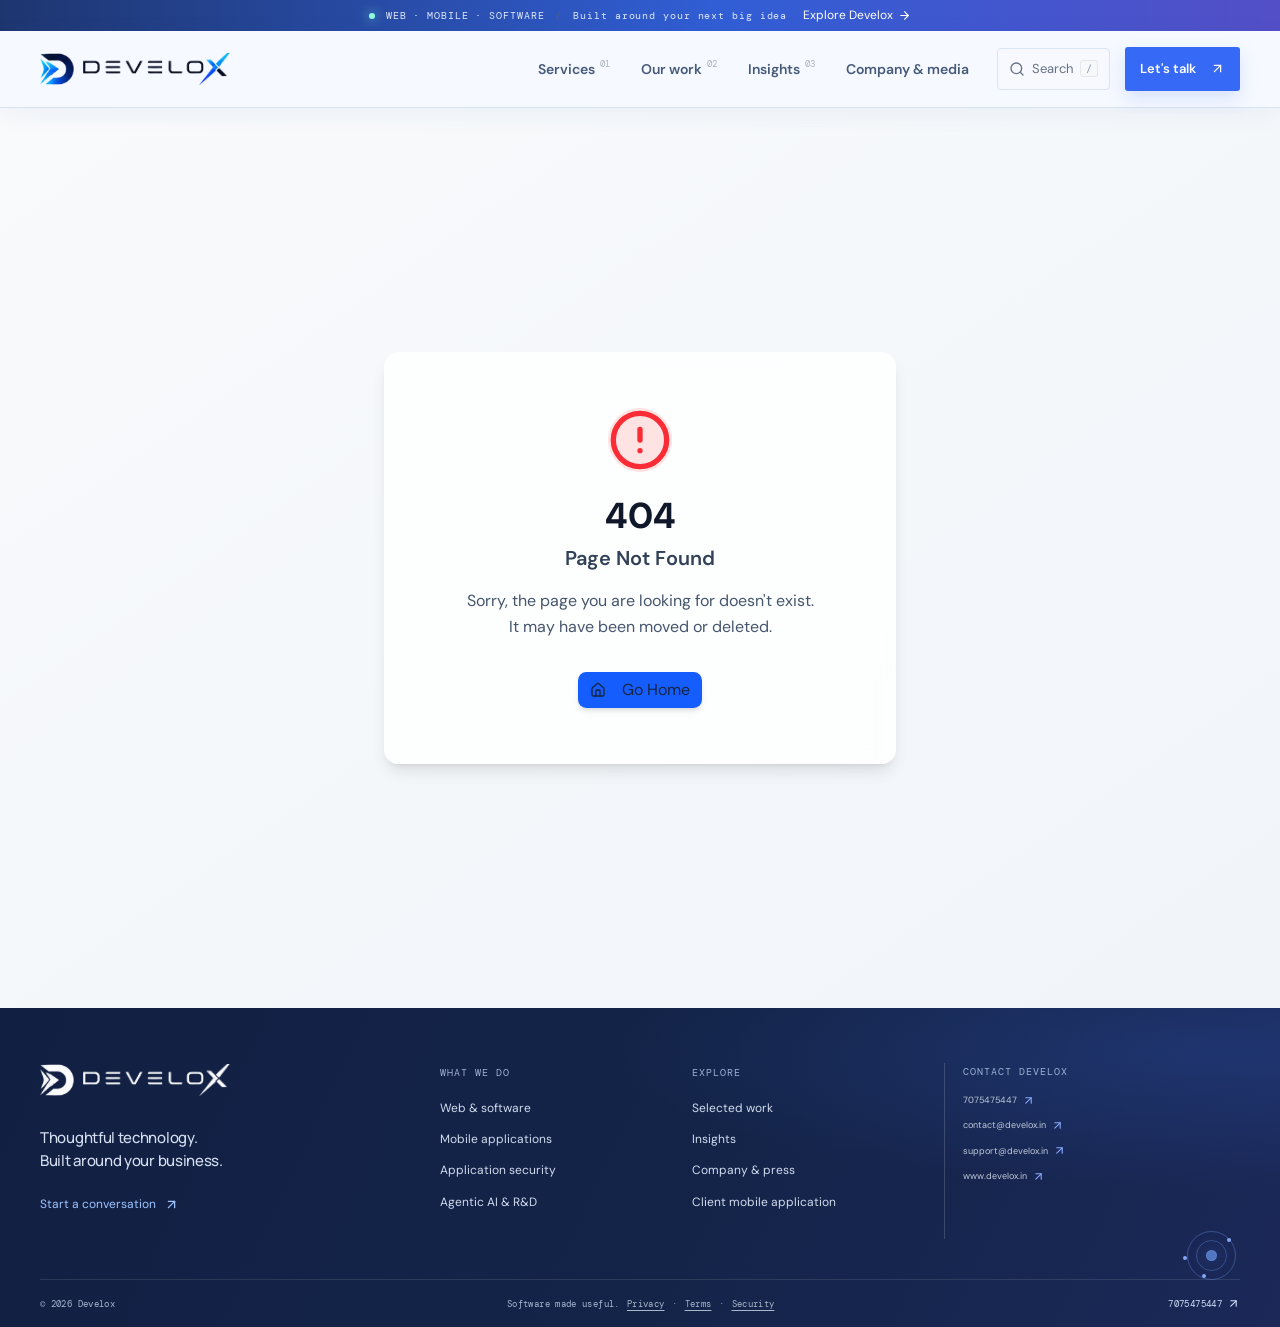
==== commit d81f063e: "Add cache-busting query string for updated logo assets" ====
--- a/index.html
+++ b/index.html
@@ -28,8 +28,8 @@
     <link rel="preconnect" href="https://fonts.gstatic.com" crossorigin />
     <link rel="stylesheet" href="https://fonts.googleapis.com/css2?family=DM+Mono:wght@400;500&family=DM+Sans:wght@400;500;600;700&family=Manrope:wght@400;500;600;700;800&display=swap" />
     <script type="application/ld+json">{"@context":"https://schema.org","@type":"Organization","name":"Develox","url":"https://www.develox.in/","logo":"https://www.develox.in/images/develox-mark.png","email":"contact@develox.in","description":"Develox provides web and software development, mobile application development, application security, and agentic AI and R&D services.","contactPoint":{"@type":"ContactPoint","contactType":"sales","email":"contact@develox.in"}}</script>
-    <script type="module" crossorigin src="/assets/index-063c77e4.js"></script>
-    <link rel="stylesheet" crossorigin href="/assets/index-85b32090.css">
+    <script type="module" crossorigin src="/assets/index-063c77e4.js?v=2"></script>
+    <link rel="stylesheet" crossorigin href="/assets/index-85b32090.css?v=2">
   </head>
   <body>
     <div id="root"></div>
@@ -44,34 +44,25 @@
   <script>
 (function() {
   function injectDoctorsDietBtn() {
-    var intro = document.querySelector('.case-intro');
-    if (!intro) return;
-    if (intro.querySelector('#doctorsdiet-btn')) return;
-    
-    var contactLink = intro.querySelector('a[href="/contact"]');
-    var btn = document.createElement('a');
-    btn.href = '/doctorsdiet/';
-    btn.id = 'doctorsdiet-btn';
-    btn.style.cssText = 'display: inline-flex; align-items: center; gap: 8px; background: linear-gradient(135deg, #059669 0%, #10b981 100%); color: #ffffff !important; padding: 8px 18px; border-radius: 9999px; font-family: "DM Sans", -apple-system, BlinkMacSystemFont, sans-serif; font-size: 13px; font-weight: 700; text-decoration: none; border-bottom: none !important; box-shadow: 0 4px 14px rgba(5,150,105,0.35); border: 1px solid rgba(255,255,255,0.25); transition: transform 0.2s ease, box-shadow 0.2s ease;';
-    btn.onmouseover = function() { this.style.transform = 'translateY(-2px) scale(1.02)'; this.style.boxShadow = '0 8px 20px rgba(5,150,105,0.5)'; };
-    btn.onmouseout = function() { this.style.transform = 'none'; this.style.boxShadow = '0 4px 14px rgba(5,150,105,0.35)'; };
-    btn.innerHTML = '<span style="font-size: 15px; line-height: 1;">&#x1F957;</span><span>Doctor\'s Diet AI</span><svg width="14" height="14" viewBox="0 0 24 24" fill="none" stroke="currentColor" stroke-width="2.5" stroke-linecap="round" stroke-linejoin="round"><path d="M7 17l9.2-9.2M17 17V8H8"/></svg>';
-    
-    if (contactLink) {
-      var row = intro.querySelector('.case-links-row');
-      if (!row) {
-        row = document.createElement('div');
-        row.className = 'case-links-row';
-        row.style.cssText = 'display: flex; align-items: center; gap: 14px; flex-wrap: wrap; margin-top: 14px;';
-        contactLink.parentNode.insertBefore(row, contactLink);
-        row.appendChild(contactLink);
-        row.appendChild(btn);
-      } else {
-        row.appendChild(btn);
+    try {
+      if (document.getElementById('doctorsdiet-btn')) return;
+      var intro = document.querySelector('.case-intro') || document.querySelector('.case-links-row');
+      if (!intro) return;
+      
+      var btn = document.createElement('a');
+      btn.href = '/doctorsdiet/';
+      btn.id = 'doctorsdiet-btn';
+      btn.style.cssText = 'display: inline-flex; align-items: center; gap: 8px; background: linear-gradient(135deg, #059669 0%, #10b981 100%); color: #ffffff !important; padding: 8px 18px; border-radius: 9999px; font-family: "DM Sans", -apple-system, BlinkMacSystemFont, sans-serif; font-size: 13px; font-weight: 700; text-decoration: none; border-bottom: none !important; box-shadow: 0 4px 14px rgba(5,150,105,0.35); border: 1px solid rgba(255,255,255,0.25); transition: transform 0.2s ease, box-shadow 0.2s ease; margin-top: 14px;';
+      btn.onmouseover = function() { this.style.transform = 'translateY(-2px) scale(1.02)'; this.style.boxShadow = '0 8px 20px rgba(5,150,105,0.5)'; };
+      btn.onmouseout = function() { this.style.transform = 'none'; this.style.boxShadow = '0 4px 14px rgba(5,150,105,0.35)'; };
+      btn.innerHTML = '<span style="font-size: 15px; line-height: 1;">&#x1F957;</span><span>Doctor\'s Diet AI</span><svg width="14" height="14" viewBox="0 0 24 24" fill="none" stroke="currentColor" stroke-width="2.5" stroke-linecap="round" stroke-linejoin="round"><path d="M7 17l9.2-9.2M17 17V8H8"/></svg>';
+      
+      intro.appendChild(btn);
+      if (window._dietObs) {
+        window._dietObs.disconnect();
+        window._dietObs = null;
       }
-    } else {
-      intro.appendChild(btn);
-    }
+    } catch(e) {}
   }
 
   if (document.readyState === 'loading') {
@@ -80,10 +71,18 @@
     injectDoctorsDietBtn();
   }
 
-  var observer = new MutationObserver(function() {
-    injectDoctorsDietBtn();
-  });
-  observer.observe(document.body || document.documentElement, { childList: true, subtree: true });
+  try {
+    window._dietObs = new MutationObserver(function() {
+      injectDoctorsDietBtn();
+    });
+    window._dietObs.observe(document.body || document.documentElement, { childList: true, subtree: true });
+    setTimeout(function() {
+      if (window._dietObs) {
+        window._dietObs.disconnect();
+        window._dietObs = null;
+      }
+    }, 4000);
+  } catch(e) {}
 })();
 </script>
   </body>
--- a/assets/index-85b32090.css
+++ b/assets/index-85b32090.css
@@ -1,4 +1,4 @@
-﻿@layer components;/*! tailwindcss v4.1.14 | MIT License | https://tailwindcss.com */@layer properties{@supports (((-webkit-hyphens:none)) and (not (margin-trim:inline))) or ((-moz-orient:inline) and (not (color:rgb(from red r g b)))){*,:before,:after,::backdrop{--tw-translate-x:0;--tw-translate-y:0;--tw-translate-z:0;--tw-rotate-x:initial;--tw-rotate-y:initial;--tw-rotate-z:initial;--tw-skew-x:initial;--tw-skew-y:initial;--tw-space-y-reverse:0;--tw-space-x-reverse:0;--tw-border-style:solid;--tw-gradient-position:initial;--tw-gradient-from:#0000;--tw-gradient-via:#0000;--tw-gradient-to:#0000;--tw-gradient-stops:initial;--tw-gradient-via-stops:initial;--tw-gradient-from-position:0%;--tw-gradient-via-position:50%;--tw-gradient-to-position:100%;--tw-leading:initial;--tw-font-weight:initial;--tw-tracking:initial;--tw-ordinal:initial;--tw-slashed-zero:initial;--tw-numeric-figure:initial;--tw-numeric-spacing:initial;--tw-numeric-fraction:initial;--tw-shadow:0 0 #0000;--tw-shadow-color:initial;--tw-shadow-alpha:100%;--tw-inset-shadow:0 0 #0000;--tw-inset-shadow-color:initial;--tw-inset-shadow-alpha:100%;--tw-ring-color:initial;--tw-ring-shadow:0 0 #0000;--tw-inset-ring-color:initial;--tw-inset-ring-shadow:0 0 #0000;--tw-ring-inset:initial;--tw-ring-offset-width:0px;--tw-ring-offset-color:#fff;--tw-ring-offset-shadow:0 0 #0000;--tw-outline-style:solid;--tw-blur:initial;--tw-brightness:initial;--tw-contrast:initial;--tw-grayscale:initial;--tw-hue-rotate:initial;--tw-invert:initial;--tw-opacity:initial;--tw-saturate:initial;--tw-sepia:initial;--tw-drop-shadow:initial;--tw-drop-shadow-color:initial;--tw-drop-shadow-alpha:100%;--tw-drop-shadow-size:initial;--tw-backdrop-blur:initial;--tw-backdrop-brightness:initial;--tw-backdrop-contrast:initial;--tw-backdrop-grayscale:initial;--tw-backdrop-hue-rotate:initial;--tw-backdrop-invert:initial;--tw-backdrop-opacity:initial;--tw-backdrop-saturate:initial;--tw-backdrop-sepia:initial;--tw-duration:initial;--tw-ease:initial;--tw-content:"";--tw-animation-delay:0s;--tw-animation-direction:normal;--tw-animation-duration:initial;--tw-animation-fill-mode:none;--tw-animation-iteration-count:1;--tw-enter-blur:0;--tw-enter-opacity:1;--tw-enter-rotate:0;--tw-enter-scale:1;--tw-enter-translate-x:0;--tw-enter-translate-y:0;--tw-exit-blur:0;--tw-exit-opacity:1;--tw-exit-rotate:0;--tw-exit-scale:1;--tw-exit-translate-x:0;--tw-exit-translate-y:0}}}@layer theme{:root,:host{--font-sans:ui-sans-serif,system-ui,sans-serif,"Apple Color Emoji","Segoe UI Emoji","Segoe UI Symbol","Noto Color Emoji";--font-mono:ui-monospace,SFMono-Regular,Menlo,Monaco,Consolas,"Liberation Mono","Courier New",monospace;--color-red-100:oklch(93.6% .032 17.717);--color-red-500:oklch(63.7% .237 25.331);--color-blue-600:oklch(54.6% .245 262.881);--color-blue-700:oklch(48.8% .243 264.376);--color-slate-50:oklch(98.4% .003 247.858);--color-slate-100:oklch(96.8% .007 247.896);--color-slate-600:oklch(44.6% .043 257.281);--color-slate-700:oklch(37.2% .044 257.287);--color-slate-900:oklch(20.8% .042 265.755);--color-black:#000;--color-white:#fff;--spacing:.25rem;--container-xs:20rem;--container-sm:24rem;--container-md:28rem;--container-lg:32rem;--container-2xl:42rem;--container-6xl:72rem;--text-xs:.75rem;--text-xs--line-height:calc(1/.75);--text-sm:.875rem;--text-sm--line-height:calc(1.25/.875);--text-base:1rem;--text-base--line-height: 1.5 ;--text-lg:1.125rem;--text-lg--line-height:calc(1.75/1.125);--text-xl:1.25rem;--text-xl--line-height:calc(1.75/1.25);--text-2xl:1.5rem;--text-2xl--line-height:calc(2/1.5);--text-3xl:1.875rem;--text-3xl--line-height: 1.2 ;--text-4xl:2.25rem;--text-4xl--line-height:calc(2.5/2.25);--font-weight-normal:400;--font-weight-medium:500;--font-weight-semibold:600;--font-weight-bold:700;--tracking-tight:-.025em;--tracking-widest:.1em;--leading-snug:1.375;--leading-normal:1.5;--leading-relaxed:1.625;--radius-xs:.125rem;--ease-in-out:cubic-bezier(.4,0,.2,1);--animate-spin:spin 1s linear infinite;--animate-pulse:pulse 2s cubic-bezier(.4,0,.6,1)infinite;--blur-sm:8px;--blur-2xl:40px;--aspect-video:16/9;--default-transition-duration:.15s;--default-transition-timing-function:cubic-bezier(.4,0,.2,1);--default-font-family:var(--font-sans);--default-mono-font-family:var(--font-mono);--color-border:var(--border)}}@layer base{*,:after,:before,::backdrop{box-sizing:border-box;border:0 solid;margin:0;padding:0}::file-selector-button{box-sizing:border-box;border:0 solid;margin:0;padding:0}html,:host{-webkit-text-size-adjust:100%;tab-size:4;line-height:1.5;font-family:var(--default-font-family,ui-sans-serif,system-ui,sans-serif,"Apple Color Emoji","Segoe UI Emoji","Segoe UI Symbol","Noto Color Emoji");font-feature-settings:var(--default-font-feature-settings,normal);font-variation-settings:var(--default-font-variation-settings,normal);-webkit-tap-highlight-color:transparent}hr{height:0;color:inherit;border-top-width:1px}abbr:where([title]){-webkit-text-decoration:underline dotted;text-decoration:underline dotted}h1,h2,h3,h4,h5,h6{font-size:inherit;font-weight:inherit}a{color:inherit;-webkit-text-decoration:inherit;text-decoration:inherit}b,strong{font-weight:bolder}code,kbd,samp,pre{font-family:var(--default-mono-font-family,ui-monospace,SFMono-Regular,Menlo,Monaco,Consolas,"Liberation Mono","Courier New",monospace);font-feature-settings:var(--default-mono-font-feature-settings,normal);font-variation-settings:var(--default-mono-font-variation-settings,normal);font-size:1em}small{font-size:80%}sub,sup{vertical-align:baseline;font-size:75%;line-height:0;position:relative}sub{bottom:-.25em}sup{top:-.5em}table{text-indent:0;border-color:inherit;border-collapse:collapse}:-moz-focusring{outline:auto}progress{vertical-align:baseline}summary{display:list-item}ol,ul,menu{list-style:none}img,svg,video,canvas,audio,iframe,embed,object{vertical-align:middle;display:block}img,video{max-width:100%;height:auto}button,input,select,optgroup,textarea{font:inherit;font-feature-settings:inherit;font-variation-settings:inherit;letter-spacing:inherit;color:inherit;opacity:1;background-color:#0000;border-radius:0}::file-selector-button{font:inherit;font-feature-settings:inherit;font-variation-settings:inherit;letter-spacing:inherit;color:inherit;opacity:1;background-color:#0000;border-radius:0}:where(select:is([multiple],[size])) optgroup{font-weight:bolder}:where(select:is([multiple],[size])) optgroup option{padding-inline-start:20px}::file-selector-button{margin-inline-end:4px}::placeholder{opacity:1}@supports (not ((-webkit-appearance:-apple-pay-button))) or (contain-intrinsic-size:1px){::placeholder{color:currentColor}@supports (color:color-mix(in lab,red,red)){::placeholder{color:color-mix(in oklab,currentcolor 50%,transparent)}}}textarea{resize:vertical}::-webkit-search-decoration{-webkit-appearance:none}::-webkit-date-and-time-value{min-height:1lh;text-align:inherit}::-webkit-datetime-edit{display:inline-flex}::-webkit-datetime-edit-fields-wrapper{padding:0}::-webkit-datetime-edit{padding-block:0}::-webkit-datetime-edit-year-field{padding-block:0}::-webkit-datetime-edit-month-field{padding-block:0}::-webkit-datetime-edit-day-field{padding-block:0}::-webkit-datetime-edit-hour-field{padding-block:0}::-webkit-datetime-edit-minute-field{padding-block:0}::-webkit-datetime-edit-second-field{padding-block:0}::-webkit-datetime-edit-millisecond-field{padding-block:0}::-webkit-datetime-edit-meridiem-field{padding-block:0}::-webkit-calendar-picker-indicator{line-height:1}:-moz-ui-invalid{box-shadow:none}button,input:where([type=button],[type=reset],[type=submit]){appearance:button}::file-selector-button{appearance:button}::-webkit-inner-spin-button{height:auto}::-webkit-outer-spin-button{height:auto}[hidden]:where(:not([hidden=until-found])){display:none!important}}@layer utilities{.\@container\/card-header{container:card-header/inline-size}.\@container\/field-group{container:field-group/inline-size}.pointer-events-none{pointer-events:none}.invisible{visibility:hidden}.sr-only{clip-path:inset(50%);white-space:nowrap;border-width:0;width:1px;height:1px;margin:-1px;padding:0;position:absolute;overflow:hidden}.absolute{position:absolute}.fixed{position:fixed}.relative{position:relative}.static{position:static}.sticky{position:sticky}.inset-0{inset:calc(var(--spacing)*0)}.inset-x-0{inset-inline:calc(var(--spacing)*0)}.inset-y-0{inset-block:calc(var(--spacing)*0)}.-top-12{top:calc(var(--spacing)*-12)}.top-0{top:calc(var(--spacing)*0)}.top-1\.5{top:calc(var(--spacing)*1.5)}.top-1\/2{top:50%}.top-3\.5{top:calc(var(--spacing)*3.5)}.top-4{top:calc(var(--spacing)*4)}.top-\[1px\]{top:1px}.top-\[50\%\]{top:50%}.top-\[60\%\]{top:60%}.top-full{top:100%}.-right-12{right:calc(var(--spacing)*-12)}.right-0{right:calc(var(--spacing)*0)}.right-1{right:calc(var(--spacing)*1)}.right-2{right:calc(var(--spacing)*2)}.right-3{right:calc(var(--spacing)*3)}.right-4{right:calc(var(--spacing)*4)}.-bottom-12{bottom:calc(var(--spacing)*-12)}.bottom-0{bottom:calc(var(--spacing)*0)}.bottom-4{bottom:calc(var(--spacing)*4)}.-left-12{left:calc(var(--spacing)*-12)}.left-0{left:calc(var(--spacing)*0)}.left-1\/2{left:50%}.left-2{left:calc(var(--spacing)*2)}.left-4{left:calc(var(--spacing)*4)}.left-\[50\%\]{left:50%}.isolate{isolation:isolate}.z-10{z-index:10}.z-20{z-index:20}.z-40{z-index:40}.z-50{z-index:50}.z-\[1\]{z-index:1}.order-first{order:-9999}.order-last{order:9999}.col-start-2{grid-column-start:2}.row-span-2{grid-row:span 2/span 2}.row-start-1{grid-row-start:1}.container{width:100%}@media (min-width:40rem){.container{max-width:40rem}}@media (min-width:48rem){.container{max-width:48rem}}@media (min-width:64rem){.container{max-width:64rem}}@media (min-width:80rem){.container{max-width:80rem}}@media (min-width:96rem){.container{max-width:96rem}}.\!m-0{margin:calc(var(--spacing)*0)!important}.-mx-1{margin-inline:calc(var(--spacing)*-1)}.mx-2{margin-inline:calc(var(--spacing)*2)}.mx-3\.5{margin-inline:calc(var(--spacing)*3.5)}.mx-4{margin-inline:calc(var(--spacing)*4)}.mx-auto{margin-inline:auto}.-my-2{margin-block:calc(var(--spacing)*-2)}.my-0{margin-block:calc(var(--spacing)*0)}.my-0\.5{margin-block:calc(var(--spacing)*.5)}.my-1{margin-block:calc(var(--spacing)*1)}.-mt-4{margin-top:calc(var(--spacing)*-4)}.mt-1{margin-top:calc(var(--spacing)*1)}.mt-1\.5{margin-top:calc(var(--spacing)*1.5)}.mt-2{margin-top:calc(var(--spacing)*2)}.mt-4{margin-top:calc(var(--spacing)*4)}.mt-12{margin-top:calc(var(--spacing)*12)}.mt-auto{margin-top:auto}.mr-2{margin-right:calc(var(--spacing)*2)}.mb-1{margin-bottom:calc(var(--spacing)*1)}.mb-2{margin-bottom:calc(var(--spacing)*2)}.mb-3{margin-bottom:calc(var(--spacing)*3)}.mb-4{margin-bottom:calc(var(--spacing)*4)}.mb-6{margin-bottom:calc(var(--spacing)*6)}.mb-8{margin-bottom:calc(var(--spacing)*8)}.-ml-4{margin-left:calc(var(--spacing)*-4)}.ml-1{margin-left:calc(var(--spacing)*1)}.ml-2{margin-left:calc(var(--spacing)*2)}.ml-4{margin-left:calc(var(--spacing)*4)}.ml-auto{margin-left:auto}.line-clamp-1{-webkit-line-clamp:1;-webkit-box-orient:vertical;display:-webkit-box;overflow:hidden}.line-clamp-2{-webkit-line-clamp:2;-webkit-box-orient:vertical;display:-webkit-box;overflow:hidden}.block{display:block}.contents{display:contents}.flex{display:flex}.grid{display:grid}.hidden{display:none}.inline-flex{display:inline-flex}.table{display:table}.table-caption{display:table-caption}.table-cell{display:table-cell}.table-row{display:table-row}.field-sizing-content{field-sizing:content}.aspect-square{aspect-ratio:1}.aspect-video{aspect-ratio:var(--aspect-video)}.size-\(--cell-size\){width:var(--cell-size);height:var(--cell-size)}.size-2{width:calc(var(--spacing)*2);height:calc(var(--spacing)*2)}.size-2\.5{width:calc(var(--spacing)*2.5);height:calc(var(--spacing)*2.5)}.size-3{width:calc(var(--spacing)*3);height:calc(var(--spacing)*3)}.size-3\.5{width:calc(var(--spacing)*3.5);height:calc(var(--spacing)*3.5)}.size-4{width:calc(var(--spacing)*4);height:calc(var(--spacing)*4)}.size-6{width:calc(var(--spacing)*6);height:calc(var(--spacing)*6)}.size-7{width:calc(var(--spacing)*7);height:calc(var(--spacing)*7)}.size-8{width:calc(var(--spacing)*8);height:calc(var(--spacing)*8)}.size-9{width:calc(var(--spacing)*9);height:calc(var(--spacing)*9)}.size-10{width:calc(var(--spacing)*10);height:calc(var(--spacing)*10)}.size-12{width:calc(var(--spacing)*12);height:calc(var(--spacing)*12)}.size-auto{width:auto;height:auto}.size-full{width:100%;height:100%}.h-\(--cell-size\){height:var(--cell-size)}.h-1\.5{height:calc(var(--spacing)*1.5)}.h-2{height:calc(var(--spacing)*2)}.h-2\.5{height:calc(var(--spacing)*2.5)}.h-3{height:calc(var(--spacing)*3)}.h-4{height:calc(var(--spacing)*4)}.h-5{height:calc(var(--spacing)*5)}.h-6{height:calc(var(--spacing)*6)}.h-7{height:calc(var(--spacing)*7)}.h-8{height:calc(var(--spacing)*8)}.h-9{height:calc(var(--spacing)*9)}.h-10{height:calc(var(--spacing)*10)}.h-12{height:calc(var(--spacing)*12)}.h-14{height:calc(var(--spacing)*14)}.h-16{height:calc(var(--spacing)*16)}.h-32{height:calc(var(--spacing)*32)}.h-64{height:calc(var(--spacing)*64)}.h-\[1\.15rem\]{height:1.15rem}.h-\[38px\]{height:38px}.h-\[200px\]{height:200px}.h-\[500px\]{height:500px}.h-\[calc\(100\%-1px\)\]{height:calc(100% - 1px)}.h-\[var\(--radix-navigation-menu-viewport-height\)\]{height:var(--radix-navigation-menu-viewport-height)}.h-\[var\(--radix-select-trigger-height\)\]{height:var(--radix-select-trigger-height)}.h-auto{height:auto}.h-full{height:100%}.h-px{height:1px}.h-svh{height:100svh}.max-h-\(--radix-context-menu-content-available-height\){max-height:var(--radix-context-menu-content-available-height)}.max-h-\(--radix-dropdown-menu-content-available-height\){max-height:var(--radix-dropdown-menu-content-available-height)}.max-h-\(--radix-select-content-available-height\){max-height:var(--radix-select-content-available-height)}.max-h-32{max-height:calc(var(--spacing)*32)}.max-h-\[300px\]{max-height:300px}.min-h-0{min-height:calc(var(--spacing)*0)}.min-h-4{min-height:calc(var(--spacing)*4)}.min-h-9{min-height:calc(var(--spacing)*9)}.min-h-16{min-height:calc(var(--spacing)*16)}.min-h-\[200px\]{min-height:200px}.min-h-screen{min-height:100vh}.min-h-svh{min-height:100svh}.w-\(--cell-size\){width:var(--cell-size)}.w-\(--sidebar-width\){width:var(--sidebar-width)}.w-0{width:calc(var(--spacing)*0)}.w-1{width:calc(var(--spacing)*1)}.w-1\/2{width:50%}.w-2{width:calc(var(--spacing)*2)}.w-2\.5{width:calc(var(--spacing)*2.5)}.w-3{width:calc(var(--spacing)*3)}.w-3\/4{width:75%}.w-4{width:calc(var(--spacing)*4)}.w-5{width:calc(var(--spacing)*5)}.w-8{width:calc(var(--spacing)*8)}.w-9{width:calc(var(--spacing)*9)}.w-10{width:calc(var(--spacing)*10)}.w-16{width:calc(var(--spacing)*16)}.w-20{width:calc(var(--spacing)*20)}.w-24{width:calc(var(--spacing)*24)}.w-32{width:calc(var(--spacing)*32)}.w-48{width:calc(var(--spacing)*48)}.w-64{width:calc(var(--spacing)*64)}.w-72{width:calc(var(--spacing)*72)}.w-\[38px\]{width:38px}.w-\[100px\]{width:100px}.w-\[280px\]{width:280px}.w-\[400px\]{width:400px}.w-auto{width:auto}.w-fit{width:fit-content}.w-full{width:100%}.w-max{width:max-content}.w-px{width:1px}.max-w-\(--skeleton-width\){max-width:var(--skeleton-width)}.max-w-2xl{max-width:var(--container-2xl)}.max-w-6xl{max-width:var(--container-6xl)}.max-w-\[80\%\]{max-width:80%}.max-w-\[calc\(100\%-2rem\)\]{max-width:calc(100% - 2rem)}.max-w-lg{max-width:var(--container-lg)}.max-w-max{max-width:max-content}.max-w-md{max-width:var(--container-md)}.max-w-none{max-width:none}.max-w-sm{max-width:var(--container-sm)}.max-w-xs{max-width:var(--container-xs)}.min-w-\(--cell-size\){min-width:var(--cell-size)}.min-w-0{min-width:calc(var(--spacing)*0)}.min-w-5{min-width:calc(var(--spacing)*5)}.min-w-8{min-width:calc(var(--spacing)*8)}.min-w-9{min-width:calc(var(--spacing)*9)}.min-w-10{min-width:calc(var(--spacing)*10)}.min-w-\[8rem\]{min-width:8rem}.min-w-\[12rem\]{min-width:12rem}.min-w-\[var\(--radix-select-trigger-width\)\]{min-width:var(--radix-select-trigger-width)}.flex-1{flex:1}.flex-shrink-0,.shrink-0{flex-shrink:0}.grow{flex-grow:1}.grow-0{flex-grow:0}.basis-full{flex-basis:100%}.caption-bottom{caption-side:bottom}.border-collapse{border-collapse:collapse}.origin-\(--radix-context-menu-content-transform-origin\){transform-origin:var(--radix-context-menu-content-transform-origin)}.origin-\(--radix-dropdown-menu-content-transform-origin\){transform-origin:var(--radix-dropdown-menu-content-transform-origin)}.origin-\(--radix-hover-card-content-transform-origin\){transform-origin:var(--radix-hover-card-content-transform-origin)}.origin-\(--radix-menubar-content-transform-origin\){transform-origin:var(--radix-menubar-content-transform-origin)}.origin-\(--radix-popover-content-transform-origin\){transform-origin:var(--radix-popover-content-transform-origin)}.origin-\(--radix-select-content-transform-origin\){transform-origin:var(--radix-select-content-transform-origin)}.origin-\(--radix-tooltip-content-transform-origin\){transform-origin:var(--radix-tooltip-content-transform-origin)}.-translate-x-1\/2{--tw-translate-x: -50% ;translate:var(--tw-translate-x)var(--tw-translate-y)}.-translate-x-px{--tw-translate-x:-1px;translate:var(--tw-translate-x)var(--tw-translate-y)}.translate-x-\[-50\%\]{--tw-translate-x:-50%;translate:var(--tw-translate-x)var(--tw-translate-y)}.translate-x-px{--tw-translate-x:1px;translate:var(--tw-translate-x)var(--tw-translate-y)}.-translate-y-1\/2{--tw-translate-y: -50% ;translate:var(--tw-translate-x)var(--tw-translate-y)}.translate-y-0\.5{--tw-translate-y:calc(var(--spacing)*.5);translate:var(--tw-translate-x)var(--tw-translate-y)}.translate-y-\[-50\%\]{--tw-translate-y:-50%;translate:var(--tw-translate-x)var(--tw-translate-y)}.translate-y-\[calc\(-50\%_-_2px\)\]{--tw-translate-y: calc(-50% - 2px) ;translate:var(--tw-translate-x)var(--tw-translate-y)}.rotate-45{rotate:45deg}.rotate-90{rotate:90deg}.transform{transform:var(--tw-rotate-x,)var(--tw-rotate-y,)var(--tw-rotate-z,)var(--tw-skew-x,)var(--tw-skew-y,)}.animate-caret-blink{animation:1.25s ease-out infinite caret-blink}.animate-in{animation:enter var(--tw-animation-duration,var(--tw-duration,.15s))var(--tw-ease,ease)var(--tw-animation-delay,0s)var(--tw-animation-iteration-count,1)var(--tw-animation-direction,normal)var(--tw-animation-fill-mode,none)}.animate-pulse{animation:var(--animate-pulse)}.animate-spin{animation:var(--animate-spin)}.cursor-col-resize{cursor:col-resize}.cursor-default{cursor:default}.cursor-pointer{cursor:pointer}.cursor-text{cursor:text}.touch-none{touch-action:none}.resize-none{resize:none}.scroll-my-1{scroll-margin-block:calc(var(--spacing)*1)}.scroll-py-1{scroll-padding-block:calc(var(--spacing)*1)}.list-disc{list-style-type:disc}.list-none{list-style-type:none}.auto-rows-min{grid-auto-rows:min-content}.grid-cols-1{grid-template-columns:repeat(1,minmax(0,1fr))}.grid-cols-2{grid-template-columns:repeat(2,minmax(0,1fr))}.grid-cols-3{grid-template-columns:repeat(3,minmax(0,1fr))}.grid-cols-\[0_1fr\]{grid-template-columns:0 1fr}.grid-rows-\[auto_auto\]{grid-template-rows:auto auto}.flex-col{flex-direction:column}.flex-col-reverse{flex-direction:column-reverse}.flex-row{flex-direction:row}.flex-wrap{flex-wrap:wrap}.items-center{align-items:center}.items-end{align-items:flex-end}.items-start{align-items:flex-start}.items-stretch{align-items:stretch}.justify-between{justify-content:space-between}.justify-center{justify-content:center}.justify-end{justify-content:flex-end}.justify-start{justify-content:flex-start}.justify-items-start{justify-items:start}.gap-0{gap:calc(var(--spacing)*0)}.gap-0\.5{gap:calc(var(--spacing)*.5)}.gap-1{gap:calc(var(--spacing)*1)}.gap-1\.5{gap:calc(var(--spacing)*1.5)}.gap-2{gap:calc(var(--spacing)*2)}.gap-2\.5{gap:calc(var(--spacing)*2.5)}.gap-3{gap:calc(var(--spacing)*3)}.gap-4{gap:calc(var(--spacing)*4)}.gap-6{gap:calc(var(--spacing)*6)}.gap-7{gap:calc(var(--spacing)*7)}.gap-8{gap:calc(var(--spacing)*8)}:where(.space-y-1>:not(:last-child)){--tw-space-y-reverse:0;margin-block-start:calc(calc(var(--spacing)*1)*var(--tw-space-y-reverse));margin-block-end:calc(calc(var(--spacing)*1)*calc(1 - var(--tw-space-y-reverse)))}:where(.space-y-2>:not(:last-child)){--tw-space-y-reverse:0;margin-block-start:calc(calc(var(--spacing)*2)*var(--tw-space-y-reverse));margin-block-end:calc(calc(var(--spacing)*2)*calc(1 - var(--tw-space-y-reverse)))}:where(.space-y-3>:not(:last-child)){--tw-space-y-reverse:0;margin-block-start:calc(calc(var(--spacing)*3)*var(--tw-space-y-reverse));margin-block-end:calc(calc(var(--spacing)*3)*calc(1 - var(--tw-space-y-reverse)))}:where(.space-y-4>:not(:last-child)){--tw-space-y-reverse:0;margin-block-start:calc(calc(var(--spacing)*4)*var(--tw-space-y-reverse));margin-block-end:calc(calc(var(--spacing)*4)*calc(1 - var(--tw-space-y-reverse)))}:where(.space-y-6>:not(:last-child)){--tw-space-y-reverse:0;margin-block-start:calc(calc(var(--spacing)*6)*var(--tw-space-y-reverse));margin-block-end:calc(calc(var(--spacing)*6)*calc(1 - var(--tw-space-y-reverse)))}:where(.space-y-12>:not(:last-child)){--tw-space-y-reverse:0;margin-block-start:calc(calc(var(--spacing)*12)*var(--tw-space-y-reverse));margin-block-end:calc(calc(var(--spacing)*12)*calc(1 - var(--tw-space-y-reverse)))}:where(.space-x-2>:not(:last-child)){--tw-space-x-reverse:0;margin-inline-start:calc(calc(var(--spacing)*2)*var(--tw-space-x-reverse));margin-inline-end:calc(calc(var(--spacing)*2)*calc(1 - var(--tw-space-x-reverse)))}.gap-y-0\.5{row-gap:calc(var(--spacing)*.5)}.self-start{align-self:flex-start}.self-stretch{align-self:stretch}.justify-self-end{justify-self:flex-end}.truncate{text-overflow:ellipsis;white-space:nowrap;overflow:hidden}.overflow-auto{overflow:auto}.overflow-hidden{overflow:hidden}.overflow-x-auto{overflow-x:auto}.overflow-x-hidden{overflow-x:hidden}.overflow-y-auto{overflow-y:auto}.rounded{border-radius:.25rem}.rounded-\[2px\]{border-radius:2px}.rounded-\[4px\]{border-radius:4px}.rounded-\[10px\]{border-radius:10px}.rounded-\[20px\]{border-radius:20px}.rounded-\[calc\(var\(--radius\)-5px\)\]{border-radius:calc(var(--radius) - 5px)}.rounded-\[inherit\]{border-radius:inherit}.rounded-full{border-radius:3.40282e38px}.rounded-lg,.rounded-md{border-radius:calc(var(--radius) - 2px)}.rounded-none{border-radius:0}.rounded-sm{border-radius:calc(var(--radius) - 4px)}.rounded-xl{border-radius:calc(var(--radius) + 4px)}.rounded-xs{border-radius:var(--radius-xs)}.rounded-l-md{border-top-left-radius:calc(var(--radius) - 2px);border-bottom-left-radius:calc(var(--radius) - 2px)}.rounded-tl-sm{border-top-left-radius:calc(var(--radius) - 4px)}.rounded-r-md{border-top-right-radius:calc(var(--radius) - 2px);border-bottom-right-radius:calc(var(--radius) - 2px)}.border{border-style:var(--tw-border-style);border-width:1px}.border-0{border-style:var(--tw-border-style);border-width:0}.border-\[1\.5px\]{border-style:var(--tw-border-style);border-width:1.5px}.border-y{border-block-style:var(--tw-border-style);border-block-width:1px}.border-t{border-top-style:var(--tw-border-style);border-top-width:1px}.border-r{border-right-style:var(--tw-border-style);border-right-width:1px}.border-r-0{border-right-style:var(--tw-border-style);border-right-width:0}.border-b{border-bottom-style:var(--tw-border-style);border-bottom-width:1px}.border-l{border-left-style:var(--tw-border-style);border-left-width:1px}.border-dashed{--tw-border-style:dashed;border-style:dashed}.border-\(--color-border\){border-color:var(--color-border)}.border-\[rgba\(0\,0\,0\,0\.08\)\]{border-color:#00000014}.border-border,.border-border\/50{border-color:var(--border)}@supports (color:color-mix(in lab,red,red)){.border-border\/50{border-color:color-mix(in oklab,var(--border)50%,transparent)}}.border-input{border-color:var(--input)}.border-primary{border-color:var(--primary)}.border-transparent{border-color:#0000}.border-t-transparent{border-top-color:#0000}.border-l-transparent{border-left-color:#0000}.bg-\(--color-bg\){background-color:var(--color-bg)}.bg-\[\#1a1a19\]{background-color:#1a1a19}.bg-\[\#f8f8f7\]{background-color:#f8f8f7}.bg-accent{background-color:var(--accent)}.bg-background,.bg-background\/50{background-color:var(--background)}@supports (color:color-mix(in lab,red,red)){.bg-background\/50{background-color:color-mix(in oklab,var(--background)50%,transparent)}}.bg-background\/95{background-color:var(--background)}@supports (color:color-mix(in lab,red,red)){.bg-background\/95{background-color:color-mix(in oklab,var(--background)95%,transparent)}}.bg-black\/50{background-color:#00000080}@supports (color:color-mix(in lab,red,red)){.bg-black\/50{background-color:color-mix(in oklab,var(--color-black)50%,transparent)}}.bg-blue-600{background-color:var(--color-blue-600)}.bg-border{background-color:var(--border)}.bg-card{background-color:var(--card)}.bg-destructive{background-color:var(--destructive)}.bg-foreground{background-color:var(--foreground)}.bg-input{background-color:var(--input)}.bg-muted,.bg-muted\/50{background-color:var(--muted)}@supports (color:color-mix(in lab,red,red)){.bg-muted\/50{background-color:color-mix(in oklab,var(--muted)50%,transparent)}}.bg-popover{background-color:var(--popover)}.bg-primary,.bg-primary\/10{background-color:var(--primary)}@supports (color:color-mix(in lab,red,red)){.bg-primary\/10{background-color:color-mix(in oklab,var(--primary)10%,transparent)}}.bg-primary\/20{background-color:var(--primary)}@supports (color:color-mix(in lab,red,red)){.bg-primary\/20{background-color:color-mix(in oklab,var(--primary)20%,transparent)}}.bg-red-100{background-color:var(--color-red-100)}.bg-secondary{background-color:var(--secondary)}.bg-transparent{background-color:#0000}.bg-white{background-color:var(--color-white)}.bg-white\/80{background-color:#fffc}@supports (color:color-mix(in lab,red,red)){.bg-white\/80{background-color:color-mix(in oklab,var(--color-white)80%,transparent)}}.bg-gradient-to-br{--tw-gradient-position:to bottom right in oklab;background-image:linear-gradient(var(--tw-gradient-stops))}.from-slate-50{--tw-gradient-from:var(--color-slate-50);--tw-gradient-stops:var(--tw-gradient-via-stops,var(--tw-gradient-position),var(--tw-gradient-from)var(--tw-gradient-from-position),var(--tw-gradient-to)var(--tw-gradient-to-position))}.to-slate-100{--tw-gradient-to:var(--color-slate-100);--tw-gradient-stops:var(--tw-gradient-via-stops,var(--tw-gradient-position),var(--tw-gradient-from)var(--tw-gradient-from-position),var(--tw-gradient-to)var(--tw-gradient-to-position))}.fill-current{fill:currentColor}.fill-foreground{fill:var(--foreground)}.fill-primary{fill:var(--primary)}.p-0{padding:calc(var(--spacing)*0)}.p-1{padding:calc(var(--spacing)*1)}.p-2{padding:calc(var(--spacing)*2)}.p-3{padding:calc(var(--spacing)*3)}.p-4{padding:calc(var(--spacing)*4)}.p-5{padding:calc(var(--spacing)*5)}.p-6{padding:calc(var(--spacing)*6)}.p-8{padding:calc(var(--spacing)*8)}.p-\[3px\]{padding:3px}.p-px{padding:1px}.px-\(--cell-size\){padding-inline:var(--cell-size)}.px-1{padding-inline:calc(var(--spacing)*1)}.px-1\.5{padding-inline:calc(var(--spacing)*1.5)}.px-2{padding-inline:calc(var(--spacing)*2)}.px-2\.5{padding-inline:calc(var(--spacing)*2.5)}.px-3{padding-inline:calc(var(--spacing)*3)}.px-4{padding-inline:calc(var(--spacing)*4)}.px-5{padding-inline:calc(var(--spacing)*5)}.px-6{padding-inline:calc(var(--spacing)*6)}.py-0\.5{padding-block:calc(var(--spacing)*.5)}.py-1{padding-block:calc(var(--spacing)*1)}.py-1\.5{padding-block:calc(var(--spacing)*1.5)}.py-2{padding-block:calc(var(--spacing)*2)}.py-2\.5{padding-block:calc(var(--spacing)*2.5)}.py-3{padding-block:calc(var(--spacing)*3)}.py-4{padding-block:calc(var(--spacing)*4)}.py-5{padding-block:calc(var(--spacing)*5)}.py-6{padding-block:calc(var(--spacing)*6)}.pt-0{padding-top:calc(var(--spacing)*0)}.pt-3{padding-top:calc(var(--spacing)*3)}.pt-4{padding-top:calc(var(--spacing)*4)}.pt-6{padding-top:calc(var(--spacing)*6)}.pt-8{padding-top:calc(var(--spacing)*8)}.pt-12{padding-top:calc(var(--spacing)*12)}.pr-1{padding-right:calc(var(--spacing)*1)}.pr-2{padding-right:calc(var(--spacing)*2)}.pr-2\.5{padding-right:calc(var(--spacing)*2.5)}.pr-3{padding-right:calc(var(--spacing)*3)}.pr-8{padding-right:calc(var(--spacing)*8)}.pb-3{padding-bottom:calc(var(--spacing)*3)}.pb-4{padding-bottom:calc(var(--spacing)*4)}.pb-8{padding-bottom:calc(var(--spacing)*8)}.pl-2{padding-left:calc(var(--spacing)*2)}.pl-3{padding-left:calc(var(--spacing)*3)}.pl-4{padding-left:calc(var(--spacing)*4)}.pl-8{padding-left:calc(var(--spacing)*8)}.text-center{text-align:center}.text-left{text-align:left}.text-right{text-align:right}.align-middle{vertical-align:middle}.font-mono{font-family:var(--font-mono)}.font-sans{font-family:var(--font-sans)}.text-2xl{font-size:var(--text-2xl);line-height:var(--tw-leading,var(--text-2xl--line-height))}.text-3xl{font-size:var(--text-3xl);line-height:var(--tw-leading,var(--text-3xl--line-height))}.text-4xl{font-size:var(--text-4xl);line-height:var(--tw-leading,var(--text-4xl--line-height))}.text-base{font-size:var(--text-base);line-height:var(--tw-leading,var(--text-base--line-height))}.text-lg{font-size:var(--text-lg);line-height:var(--tw-leading,var(--text-lg--line-height))}.text-sm{font-size:var(--text-sm);line-height:var(--tw-leading,var(--text-sm--line-height))}.text-sm\/relaxed{font-size:var(--text-sm);line-height:var(--leading-relaxed)}.text-xl{font-size:var(--text-xl);line-height:var(--tw-leading,var(--text-xl--line-height))}.text-xs{font-size:var(--text-xs);line-height:var(--tw-leading,var(--text-xs--line-height))}.text-\[0\.8rem\]{font-size:.8rem}.leading-5{--tw-leading:calc(var(--spacing)*5);line-height:calc(var(--spacing)*5)}.leading-\[26px\]{--tw-leading:26px;line-height:26px}.leading-none{--tw-leading:1;line-height:1}.leading-normal{--tw-leading:var(--leading-normal);line-height:var(--leading-normal)}.leading-relaxed{--tw-leading:var(--leading-relaxed);line-height:var(--leading-relaxed)}.leading-snug{--tw-leading:var(--leading-snug);line-height:var(--leading-snug)}.font-bold{--tw-font-weight:var(--font-weight-bold);font-weight:var(--font-weight-bold)}.font-medium{--tw-font-weight:var(--font-weight-medium);font-weight:var(--font-weight-medium)}.font-normal{--tw-font-weight:var(--font-weight-normal);font-weight:var(--font-weight-normal)}.font-semibold{--tw-font-weight:var(--font-weight-semibold);font-weight:var(--font-weight-semibold)}.tracking-\[-0\.44px\]{--tw-tracking:-.44px;letter-spacing:-.44px}.tracking-\[-0\.154px\]{--tw-tracking:-.154px;letter-spacing:-.154px}.tracking-tight{--tw-tracking:var(--tracking-tight);letter-spacing:var(--tracking-tight)}.tracking-widest{--tw-tracking:var(--tracking-widest);letter-spacing:var(--tracking-widest)}.text-balance{text-wrap:balance}.break-words{overflow-wrap:break-word}.whitespace-break-spaces{white-space:break-spaces}.whitespace-nowrap{white-space:nowrap}.whitespace-pre-wrap{white-space:pre-wrap}.text-\[\#34322d\]{color:#34322d}.text-\[\#858481\]{color:#858481}.text-accent-foreground{color:var(--accent-foreground)}.text-background{color:var(--background)}.text-card-foreground{color:var(--card-foreground)}.text-current{color:currentColor}.text-destructive{color:var(--destructive)}.text-destructive-foreground{color:var(--destructive-foreground)}.text-foreground{color:var(--foreground)}.text-muted-foreground{color:var(--muted-foreground)}.text-popover-foreground{color:var(--popover-foreground)}.text-primary{color:var(--primary)}.text-primary-foreground{color:var(--primary-foreground)}.text-red-500{color:var(--color-red-500)}.text-secondary-foreground{color:var(--secondary-foreground)}.text-slate-600{color:var(--color-slate-600)}.text-slate-700{color:var(--color-slate-700)}.text-slate-900{color:var(--color-slate-900)}.text-white{color:var(--color-white)}.italic{font-style:italic}.tabular-nums{--tw-numeric-spacing:tabular-nums;font-variant-numeric:var(--tw-ordinal,)var(--tw-slashed-zero,)var(--tw-numeric-figure,)var(--tw-numeric-spacing,)var(--tw-numeric-fraction,)}.underline{text-decoration-line:underline}.underline-offset-4{text-underline-offset:4px}.opacity-0{opacity:0}.opacity-20{opacity:.2}.opacity-50{opacity:.5}.opacity-70{opacity:.7}.opacity-90{opacity:.9}.opacity-100{opacity:1}.shadow{--tw-shadow:0 1px 3px 0 var(--tw-shadow-color,#0000001a),0 1px 2px -1px var(--tw-shadow-color,#0000001a);box-shadow:var(--tw-inset-shadow),var(--tw-inset-ring-shadow),var(--tw-ring-offset-shadow),var(--tw-ring-shadow),var(--tw-shadow)}.shadow-\[0_0_0_1px_hsl\(var\(--sidebar-border\)\)\]{--tw-shadow:0 0 0 1px var(--tw-shadow-color,hsl(var(--sidebar-border)));box-shadow:var(--tw-inset-shadow),var(--tw-inset-ring-shadow),var(--tw-ring-offset-shadow),var(--tw-ring-shadow),var(--tw-shadow)}.shadow-\[0px_4px_11px_0px_rgba\(0\,0\,0\,0\.08\)\]{--tw-shadow:0px 4px 11px 0px var(--tw-shadow-color,#00000014);box-shadow:var(--tw-inset-shadow),var(--tw-inset-ring-shadow),var(--tw-ring-offset-shadow),var(--tw-ring-shadow),var(--tw-shadow)}.shadow-lg{--tw-shadow:0 10px 15px -3px var(--tw-shadow-color,#0000001a),0 4px 6px -4px var(--tw-shadow-color,#0000001a);box-shadow:var(--tw-inset-shadow),var(--tw-inset-ring-shadow),var(--tw-ring-offset-shadow),var(--tw-ring-shadow),var(--tw-shadow)}.shadow-md{--tw-shadow:0 4px 6px -1px var(--tw-shadow-color,#0000001a),0 2px 4px -2px var(--tw-shadow-color,#0000001a);box-shadow:var(--tw-inset-shadow),var(--tw-inset-ring-shadow),var(--tw-ring-offset-shadow),var(--tw-ring-shadow),var(--tw-shadow)}.shadow-none{--tw-shadow:0 0 #0000;box-shadow:var(--tw-inset-shadow),var(--tw-inset-ring-shadow),var(--tw-ring-offset-shadow),var(--tw-ring-shadow),var(--tw-shadow)}.shadow-sm{--tw-shadow:0 1px 3px 0 var(--tw-shadow-color,#0000001a),0 1px 2px -1px var(--tw-shadow-color,#0000001a);box-shadow:var(--tw-inset-shadow),var(--tw-inset-ring-shadow),var(--tw-ring-offset-shadow),var(--tw-ring-shadow),var(--tw-shadow)}.shadow-xl{--tw-shadow:0 20px 25px -5px var(--tw-shadow-color,#0000001a),0 8px 10px -6px var(--tw-shadow-color,#0000001a);box-shadow:var(--tw-inset-shadow),var(--tw-inset-ring-shadow),var(--tw-ring-offset-shadow),var(--tw-ring-shadow),var(--tw-shadow)}.shadow-xs{--tw-shadow:0 1px 2px 0 var(--tw-shadow-color,#0000000d);box-shadow:var(--tw-inset-shadow),var(--tw-inset-ring-shadow),var(--tw-ring-offset-shadow),var(--tw-ring-shadow),var(--tw-shadow)}.ring-0{--tw-ring-shadow:var(--tw-ring-inset,)0 0 0 calc(0px + var(--tw-ring-offset-width))var(--tw-ring-color,currentcolor);box-shadow:var(--tw-inset-shadow),var(--tw-inset-ring-shadow),var(--tw-ring-offset-shadow),var(--tw-ring-shadow),var(--tw-shadow)}.ring-ring\/50{--tw-ring-color:var(--ring)}@supports (color:color-mix(in lab,red,red)){.ring-ring\/50{--tw-ring-color:color-mix(in oklab,var(--ring)50%,transparent)}}.ring-offset-background{--tw-ring-offset-color:var(--background)}.outline-hidden{--tw-outline-style:none;outline-style:none}@media (forced-colors:active){.outline-hidden{outline-offset:2px;outline:2px solid #0000}}.outline{outline-style:var(--tw-outline-style);outline-width:1px}.filter{filter:var(--tw-blur,)var(--tw-brightness,)var(--tw-contrast,)var(--tw-grayscale,)var(--tw-hue-rotate,)var(--tw-invert,)var(--tw-saturate,)var(--tw-sepia,)var(--tw-drop-shadow,)}.backdrop-blur{--tw-backdrop-blur:blur(8px);-webkit-backdrop-filter:var(--tw-backdrop-blur,)var(--tw-backdrop-brightness,)var(--tw-backdrop-contrast,)var(--tw-backdrop-grayscale,)var(--tw-backdrop-hue-rotate,)var(--tw-backdrop-invert,)var(--tw-backdrop-opacity,)var(--tw-backdrop-saturate,)var(--tw-backdrop-sepia,);backdrop-filter:var(--tw-backdrop-blur,)var(--tw-backdrop-brightness,)var(--tw-backdrop-contrast,)var(--tw-backdrop-grayscale,)var(--tw-backdrop-hue-rotate,)var(--tw-backdrop-invert,)var(--tw-backdrop-opacity,)var(--tw-backdrop-saturate,)var(--tw-backdrop-sepia,)}.backdrop-blur-2xl{--tw-backdrop-blur:blur(var(--blur-2xl));-webkit-backdrop-filter:var(--tw-backdrop-blur,)var(--tw-backdrop-brightness,)var(--tw-backdrop-contrast,)var(--tw-backdrop-grayscale,)var(--tw-backdrop-hue-rotate,)var(--tw-backdrop-invert,)var(--tw-backdrop-opacity,)var(--tw-backdrop-saturate,)var(--tw-backdrop-sepia,);backdrop-filter:var(--tw-backdrop-blur,)var(--tw-backdrop-brightness,)var(--tw-backdrop-contrast,)var(--tw-backdrop-grayscale,)var(--tw-backdrop-hue-rotate,)var(--tw-backdrop-invert,)var(--tw-backdrop-opacity,)var(--tw-backdrop-saturate,)var(--tw-backdrop-sepia,)}.backdrop-blur-sm{--tw-backdrop-blur:blur(var(--blur-sm));-webkit-backdrop-filter:var(--tw-backdrop-blur,)var(--tw-backdrop-brightness,)var(--tw-backdrop-contrast,)var(--tw-backdrop-grayscale,)var(--tw-backdrop-hue-rotate,)var(--tw-backdrop-invert,)var(--tw-backdrop-opacity,)var(--tw-backdrop-saturate,)var(--tw-backdrop-sepia,);backdrop-filter:var(--tw-backdrop-blur,)var(--tw-backdrop-brightness,)var(--tw-backdrop-contrast,)var(--tw-backdrop-grayscale,)var(--tw-backdrop-hue-rotate,)var(--tw-backdrop-invert,)var(--tw-backdrop-opacity,)var(--tw-backdrop-saturate,)var(--tw-backdrop-sepia,)}.transition{transition-property:color,background-color,border-color,outline-color,text-decoration-color,fill,stroke,--tw-gradient-from,--tw-gradient-via,--tw-gradient-to,opacity,box-shadow,transform,translate,scale,rotate,filter,-webkit-backdrop-filter,backdrop-filter,display,content-visibility,overlay,pointer-events;transition-timing-function:var(--tw-ease,var(--default-transition-timing-function));transition-duration:var(--tw-duration,var(--default-transition-duration))}.transition-\[color\,box-shadow\]{transition-property:color,box-shadow;transition-timing-function:var(--tw-ease,var(--default-transition-timing-function));transition-duration:var(--tw-duration,var(--default-transition-duration))}.transition-\[left\,right\,width\]{transition-property:left,right,width;transition-timing-function:var(--tw-ease,var(--default-transition-timing-function));transition-duration:var(--tw-duration,var(--default-transition-duration))}.transition-\[margin\,opacity\]{transition-property:margin,opacity;transition-timing-function:var(--tw-ease,var(--default-transition-timing-function));transition-duration:var(--tw-duration,var(--default-transition-duration))}.transition-\[width\,height\,padding\]{transition-property:width,height,padding;transition-timing-function:var(--tw-ease,var(--default-transition-timing-function));transition-duration:var(--tw-duration,var(--default-transition-duration))}.transition-\[width\]{transition-property:width;transition-timing-function:var(--tw-ease,var(--default-transition-timing-function));transition-duration:var(--tw-duration,var(--default-transition-duration))}.transition-all{transition-property:all;transition-timing-function:var(--tw-ease,var(--default-transition-timing-function));transition-duration:var(--tw-duration,var(--default-transition-duration))}.transition-colors{transition-property:color,background-color,border-color,outline-color,text-decoration-color,fill,stroke,--tw-gradient-from,--tw-gradient-via,--tw-gradient-to;transition-timing-function:var(--tw-ease,var(--default-transition-timing-function));transition-duration:var(--tw-duration,var(--default-transition-duration))}.transition-opacity{transition-property:opacity;transition-timing-function:var(--tw-ease,var(--default-transition-timing-function));transition-duration:var(--tw-duration,var(--default-transition-duration))}.transition-shadow{transition-property:box-shadow;transition-timing-function:var(--tw-ease,var(--default-transition-timing-function));transition-duration:var(--tw-duration,var(--default-transition-duration))}.transition-transform{transition-property:transform,translate,scale,rotate;transition-timing-function:var(--tw-ease,var(--default-transition-timing-function));transition-duration:var(--tw-duration,var(--default-transition-duration))}.transition-none{transition-property:none}.duration-100{--tw-duration:.1s;transition-duration:.1s}.duration-200{--tw-duration:.2s;transition-duration:.2s}.duration-300{--tw-duration:.3s;transition-duration:.3s}.duration-1000{--tw-duration:1s;transition-duration:1s}.ease-in-out{--tw-ease:var(--ease-in-out);transition-timing-function:var(--ease-in-out)}.ease-linear{--tw-ease:linear;transition-timing-function:linear}.fade-in-0{--tw-enter-opacity:0}.outline-none{--tw-outline-style:none;outline-style:none}.select-none{-webkit-user-select:none;user-select:none}.zoom-in-95{--tw-enter-scale:.95}.\[--cell-size\:--spacing\(8\)\]{--cell-size:calc(var(--spacing)*8)}.group-focus-within\/menu-item\:opacity-100:is(:where(.group\/menu-item):focus-within *){opacity:1}@media (hover:hover){.group-hover\/menu-item\:opacity-100:is(:where(.group\/menu-item):hover *){opacity:1}}.group-has-data-\[sidebar\=menu-action\]\/menu-item\:pr-8:is(:where(.group\/menu-item):has([data-sidebar=menu-action]) *){padding-right:calc(var(--spacing)*8)}.group-has-\[\[data-orientation\=horizontal\]\]\/field\:text-balance:is(:where(.group\/field):has([data-orientation=horizontal]) *){text-wrap:balance}.group-has-\[\[data-slot\=item-description\]\]\/item\:translate-y-0\.5:is(:where(.group\/item):has([data-slot=item-description]) *){--tw-translate-y:calc(var(--spacing)*.5);translate:var(--tw-translate-x)var(--tw-translate-y)}.group-has-\[\[data-slot\=item-description\]\]\/item\:self-start:is(:where(.group\/item):has([data-slot=item-description]) *){align-self:flex-start}.group-has-\[\>input\]\/input-group\:pt-2\.5:is(:where(.group\/input-group):has(>input) *){padding-top:calc(var(--spacing)*2.5)}.group-has-\[\>input\]\/input-group\:pb-2\.5:is(:where(.group\/input-group):has(>input) *){padding-bottom:calc(var(--spacing)*2.5)}.group-data-\[collapsible\=icon\]\:-mt-8:is(:where(.group)[data-collapsible=icon] *){margin-top:calc(var(--spacing)*-8)}.group-data-\[collapsible\=icon\]\:hidden:is(:where(.group)[data-collapsible=icon] *){display:none}.group-data-\[collapsible\=icon\]\:size-8\!:is(:where(.group)[data-collapsible=icon] *){width:calc(var(--spacing)*8)!important;height:calc(var(--spacing)*8)!important}.group-data-\[collapsible\=icon\]\:w-\(--sidebar-width-icon\):is(:where(.group)[data-collapsible=icon] *){width:var(--sidebar-width-icon)}.group-data-\[collapsible\=icon\]\:w-\[calc\(var\(--sidebar-width-icon\)\+\(--spacing\(4\)\)\)\]:is(:where(.group)[data-collapsible=icon] *){width:calc(var(--sidebar-width-icon) + (calc(var(--spacing)*4)))}.group-data-\[collapsible\=icon\]\:w-\[calc\(var\(--sidebar-width-icon\)\+\(--spacing\(4\)\)\+2px\)\]:is(:where(.group)[data-collapsible=icon] *){width:calc(var(--sidebar-width-icon) + (calc(var(--spacing)*4)) + 2px)}.group-data-\[collapsible\=icon\]\:justify-center:is(:where(.group)[data-collapsible=icon] *){justify-content:center}.group-data-\[collapsible\=icon\]\:overflow-hidden:is(:where(.group)[data-collapsible=icon] *){overflow:hidden}.group-data-\[collapsible\=icon\]\:p-0\!:is(:where(.group)[data-collapsible=icon] *){padding:calc(var(--spacing)*0)!important}.group-data-\[collapsible\=icon\]\:p-2\!:is(:where(.group)[data-collapsible=icon] *){padding:calc(var(--spacing)*2)!important}.group-data-\[collapsible\=icon\]\:opacity-0:is(:where(.group)[data-collapsible=icon] *){opacity:0}.group-data-\[collapsible\=offcanvas\]\:right-\[calc\(var\(--sidebar-width\)\*-1\)\]:is(:where(.group)[data-collapsible=offcanvas] *){right:calc(var(--sidebar-width)*-1)}.group-data-\[collapsible\=offcanvas\]\:left-\[calc\(var\(--sidebar-width\)\*-1\)\]:is(:where(.group)[data-collapsible=offcanvas] *){left:calc(var(--sidebar-width)*-1)}.group-data-\[collapsible\=offcanvas\]\:w-0:is(:where(.group)[data-collapsible=offcanvas] *){width:calc(var(--spacing)*0)}.group-data-\[collapsible\=offcanvas\]\:translate-x-0:is(:where(.group)[data-collapsible=offcanvas] *){--tw-translate-x:calc(var(--spacing)*0);translate:var(--tw-translate-x)var(--tw-translate-y)}.group-data-\[disabled\=true\]\:pointer-events-none:is(:where(.group)[data-disabled=true] *){pointer-events:none}.group-data-\[disabled\=true\]\:opacity-50:is(:where(.group)[data-disabled=true] *),.group-data-\[disabled\=true\]\/field\:opacity-50:is(:where(.group\/field)[data-disabled=true] *),.group-data-\[disabled\=true\]\/input-group\:opacity-50:is(:where(.group\/input-group)[data-disabled=true] *){opacity:.5}.group-data-\[focused\=true\]\/day\:relative:is(:where(.group\/day)[data-focused=true] *){position:relative}.group-data-\[focused\=true\]\/day\:z-10:is(:where(.group\/day)[data-focused=true] *){z-index:10}.group-data-\[focused\=true\]\/day\:border-ring:is(:where(.group\/day)[data-focused=true] *){border-color:var(--ring)}.group-data-\[focused\=true\]\/day\:ring-\[3px\]:is(:where(.group\/day)[data-focused=true] *){--tw-ring-shadow:var(--tw-ring-inset,)0 0 0 calc(3px + var(--tw-ring-offset-width))var(--tw-ring-color,currentcolor);box-shadow:var(--tw-inset-shadow),var(--tw-inset-ring-shadow),var(--tw-ring-offset-shadow),var(--tw-ring-shadow),var(--tw-shadow)}.group-data-\[focused\=true\]\/day\:ring-ring\/50:is(:where(.group\/day)[data-focused=true] *){--tw-ring-color:var(--ring)}@supports (color:color-mix(in lab,red,red)){.group-data-\[focused\=true\]\/day\:ring-ring\/50:is(:where(.group\/day)[data-focused=true] *){--tw-ring-color:color-mix(in oklab,var(--ring)50%,transparent)}}.group-data-\[side\=left\]\:-right-4:is(:where(.group)[data-side=left] *){right:calc(var(--spacing)*-4)}.group-data-\[side\=left\]\:border-r:is(:where(.group)[data-side=left] *){border-right-style:var(--tw-border-style);border-right-width:1px}.group-data-\[side\=right\]\:left-0:is(:where(.group)[data-side=right] *){left:calc(var(--spacing)*0)}.group-data-\[side\=right\]\:rotate-180:is(:where(.group)[data-side=right] *){rotate:180deg}.group-data-\[side\=right\]\:border-l:is(:where(.group)[data-side=right] *){border-left-style:var(--tw-border-style);border-left-width:1px}.group-data-\[state\=open\]\:rotate-180:is(:where(.group)[data-state=open] *){rotate:180deg}.group-data-\[variant\=floating\]\:rounded-lg:is(:where(.group)[data-variant=floating] *){border-radius:calc(var(--radius) - 2px)}.group-data-\[variant\=floating\]\:border:is(:where(.group)[data-variant=floating] *){border-style:var(--tw-border-style);border-width:1px}.group-data-\[variant\=floating\]\:shadow-sm:is(:where(.group)[data-variant=floating] *){--tw-shadow:0 1px 3px 0 var(--tw-shadow-color,#0000001a),0 1px 2px -1px var(--tw-shadow-color,#0000001a);box-shadow:var(--tw-inset-shadow),var(--tw-inset-ring-shadow),var(--tw-ring-offset-shadow),var(--tw-ring-shadow),var(--tw-shadow)}.group-data-\[variant\=outline\]\/field-group\:-mb-2:is(:where(.group\/field-group)[data-variant=outline] *){margin-bottom:calc(var(--spacing)*-2)}.group-data-\[vaul-drawer-direction\=bottom\]\/drawer-content\:block:is(:where(.group\/drawer-content)[data-vaul-drawer-direction=bottom] *){display:block}.group-data-\[vaul-drawer-direction\=bottom\]\/drawer-content\:text-center:is(:where(.group\/drawer-content)[data-vaul-drawer-direction=bottom] *),.group-data-\[vaul-drawer-direction\=top\]\/drawer-content\:text-center:is(:where(.group\/drawer-content)[data-vaul-drawer-direction=top] *){text-align:center}.group-data-\[viewport\=false\]\/navigation-menu\:top-full:is(:where(.group\/navigation-menu)[data-viewport=false] *){top:100%}.group-data-\[viewport\=false\]\/navigation-menu\:mt-1\.5:is(:where(.group\/navigation-menu)[data-viewport=false] *){margin-top:calc(var(--spacing)*1.5)}.group-data-\[viewport\=false\]\/navigation-menu\:overflow-hidden:is(:where(.group\/navigation-menu)[data-viewport=false] *){overflow:hidden}.group-data-\[viewport\=false\]\/navigation-menu\:rounded-md:is(:where(.group\/navigation-menu)[data-viewport=false] *){border-radius:calc(var(--radius) - 2px)}.group-data-\[viewport\=false\]\/navigation-menu\:border:is(:where(.group\/navigation-menu)[data-viewport=false] *){border-style:var(--tw-border-style);border-width:1px}.group-data-\[viewport\=false\]\/navigation-menu\:bg-popover:is(:where(.group\/navigation-menu)[data-viewport=false] *){background-color:var(--popover)}.group-data-\[viewport\=false\]\/navigation-menu\:text-popover-foreground:is(:where(.group\/navigation-menu)[data-viewport=false] *){color:var(--popover-foreground)}.group-data-\[viewport\=false\]\/navigation-menu\:shadow:is(:where(.group\/navigation-menu)[data-viewport=false] *){--tw-shadow:0 1px 3px 0 var(--tw-shadow-color,#0000001a),0 1px 2px -1px var(--tw-shadow-color,#0000001a);box-shadow:var(--tw-inset-shadow),var(--tw-inset-ring-shadow),var(--tw-ring-offset-shadow),var(--tw-ring-shadow),var(--tw-shadow)}.group-data-\[viewport\=false\]\/navigation-menu\:duration-200:is(:where(.group\/navigation-menu)[data-viewport=false] *){--tw-duration:.2s;transition-duration:.2s}.peer-disabled\:cursor-not-allowed:is(:where(.peer):disabled~*){cursor:not-allowed}.peer-disabled\:opacity-50:is(:where(.peer):disabled~*){opacity:.5}.peer-data-\[size\=default\]\/menu-button\:top-1\.5:is(:where(.peer\/menu-button)[data-size=default]~*){top:calc(var(--spacing)*1.5)}.peer-data-\[size\=lg\]\/menu-button\:top-2\.5:is(:where(.peer\/menu-button)[data-size=lg]~*){top:calc(var(--spacing)*2.5)}.peer-data-\[size\=sm\]\/menu-button\:top-1:is(:where(.peer\/menu-button)[data-size=sm]~*){top:calc(var(--spacing)*1)}.selection\:bg-primary ::selection{background-color:var(--primary)}.selection\:bg-primary::selection{background-color:var(--primary)}.selection\:text-primary-foreground ::selection{color:var(--primary-foreground)}.selection\:text-primary-foreground::selection{color:var(--primary-foreground)}.file\:inline-flex::file-selector-button{display:inline-flex}.file\:h-7::file-selector-button{height:calc(var(--spacing)*7)}.file\:border-0::file-selector-button{border-style:var(--tw-border-style);border-width:0}.file\:bg-transparent::file-selector-button{background-color:#0000}.file\:text-sm::file-selector-button{font-size:var(--text-sm);line-height:var(--tw-leading,var(--text-sm--line-height))}.file\:font-medium::file-selector-button{--tw-font-weight:var(--font-weight-medium);font-weight:var(--font-weight-medium)}.file\:text-foreground::file-selector-button{color:var(--foreground)}.placeholder\:text-muted-foreground::placeholder{color:var(--muted-foreground)}.after\:absolute:after{content:var(--tw-content);position:absolute}.after\:-inset-2:after{content:var(--tw-content);inset:calc(var(--spacing)*-2)}.after\:inset-y-0:after{content:var(--tw-content);inset-block:calc(var(--spacing)*0)}.after\:left-1\/2:after{content:var(--tw-content);left:50%}.after\:w-1:after{content:var(--tw-content);width:calc(var(--spacing)*1)}.after\:w-\[2px\]:after{content:var(--tw-content);width:2px}.after\:-translate-x-1\/2:after{content:var(--tw-content);--tw-translate-x: -50% ;translate:var(--tw-translate-x)var(--tw-translate-y)}.group-data-\[collapsible\=offcanvas\]\:after\:left-full:is(:where(.group)[data-collapsible=offcanvas] *):after{content:var(--tw-content);left:100%}.first\:rounded-l-md:first-child{border-top-left-radius:calc(var(--radius) - 2px);border-bottom-left-radius:calc(var(--radius) - 2px)}.first\:border-l:first-child{border-left-style:var(--tw-border-style);border-left-width:1px}.last\:mt-0:last-child{margin-top:calc(var(--spacing)*0)}.last\:rounded-r-md:last-child{border-top-right-radius:calc(var(--radius) - 2px);border-bottom-right-radius:calc(var(--radius) - 2px)}.last\:border-b-0:last-child{border-bottom-style:var(--tw-border-style);border-bottom-width:0}@media (hover:hover){.hover\:bg-\[\#1a1a19\]\/90:hover{background-color:#1a1a19e6}.hover\:bg-accent:hover,.hover\:bg-accent\/50:hover{background-color:var(--accent)}@supports (color:color-mix(in lab,red,red)){.hover\:bg-accent\/50:hover{background-color:color-mix(in oklab,var(--accent)50%,transparent)}}.hover\:bg-blue-700:hover{background-color:var(--color-blue-700)}.hover\:bg-destructive\/90:hover{background-color:var(--destructive)}@supports (color:color-mix(in lab,red,red)){.hover\:bg-destructive\/90:hover{background-color:color-mix(in oklab,var(--destructive)90%,transparent)}}.hover\:bg-muted:hover,.hover\:bg-muted\/50:hover{background-color:var(--muted)}@supports (color:color-mix(in lab,red,red)){.hover\:bg-muted\/50:hover{background-color:color-mix(in oklab,var(--muted)50%,transparent)}}.hover\:bg-primary\/20:hover{background-color:var(--primary)}@supports (color:color-mix(in lab,red,red)){.hover\:bg-primary\/20:hover{background-color:color-mix(in oklab,var(--primary)20%,transparent)}}.hover\:bg-primary\/90:hover{background-color:var(--primary)}@supports (color:color-mix(in lab,red,red)){.hover\:bg-primary\/90:hover{background-color:color-mix(in oklab,var(--primary)90%,transparent)}}.hover\:bg-secondary\/80:hover{background-color:var(--secondary)}@supports (color:color-mix(in lab,red,red)){.hover\:bg-secondary\/80:hover{background-color:color-mix(in oklab,var(--secondary)80%,transparent)}}.hover\:text-accent-foreground:hover{color:var(--accent-foreground)}.hover\:text-foreground:hover{color:var(--foreground)}.hover\:text-muted-foreground:hover{color:var(--muted-foreground)}.hover\:underline:hover{text-decoration-line:underline}.hover\:opacity-90:hover{opacity:.9}.hover\:opacity-100:hover{opacity:1}.hover\:shadow-\[0_0_0_1px_hsl\(var\(--sidebar-accent\)\)\]:hover{--tw-shadow:0 0 0 1px var(--tw-shadow-color,hsl(var(--sidebar-accent)));box-shadow:var(--tw-inset-shadow),var(--tw-inset-ring-shadow),var(--tw-ring-offset-shadow),var(--tw-ring-shadow),var(--tw-shadow)}.hover\:shadow-lg:hover{--tw-shadow:0 10px 15px -3px var(--tw-shadow-color,#0000001a),0 4px 6px -4px var(--tw-shadow-color,#0000001a);box-shadow:var(--tw-inset-shadow),var(--tw-inset-ring-shadow),var(--tw-ring-offset-shadow),var(--tw-ring-shadow),var(--tw-shadow)}.hover\:shadow-xl:hover{--tw-shadow:0 20px 25px -5px var(--tw-shadow-color,#0000001a),0 8px 10px -6px var(--tw-shadow-color,#0000001a);box-shadow:var(--tw-inset-shadow),var(--tw-inset-ring-shadow),var(--tw-ring-offset-shadow),var(--tw-ring-shadow),var(--tw-shadow)}.hover\:ring-4:hover{--tw-ring-shadow:var(--tw-ring-inset,)0 0 0 calc(4px + var(--tw-ring-offset-width))var(--tw-ring-color,currentcolor);box-shadow:var(--tw-inset-shadow),var(--tw-inset-ring-shadow),var(--tw-ring-offset-shadow),var(--tw-ring-shadow),var(--tw-shadow)}}.focus\:z-10:focus{z-index:10}.focus\:bg-accent:focus{background-color:var(--accent)}.focus\:text-accent-foreground:focus{color:var(--accent-foreground)}.focus\:text-destructive:focus{color:var(--destructive)}.focus\:ring-2:focus{--tw-ring-shadow:var(--tw-ring-inset,)0 0 0 calc(2px + var(--tw-ring-offset-width))var(--tw-ring-color,currentcolor);box-shadow:var(--tw-inset-shadow),var(--tw-inset-ring-shadow),var(--tw-ring-offset-shadow),var(--tw-ring-shadow),var(--tw-shadow)}.focus\:ring-ring:focus{--tw-ring-color:var(--ring)}.focus\:ring-offset-2:focus{--tw-ring-offset-width:2px;--tw-ring-offset-shadow:var(--tw-ring-inset,)0 0 0 var(--tw-ring-offset-width)var(--tw-ring-offset-color)}.focus\:outline-hidden:focus{--tw-outline-style:none;outline-style:none}@media (forced-colors:active){.focus\:outline-hidden:focus{outline-offset:2px;outline:2px solid #0000}}.focus\:outline-none:focus{--tw-outline-style:none;outline-style:none}.focus-visible\:z-10:focus-visible{z-index:10}.focus-visible\:border-ring:focus-visible{border-color:var(--ring)}.focus-visible\:ring-0:focus-visible{--tw-ring-shadow:var(--tw-ring-inset,)0 0 0 calc(0px + var(--tw-ring-offset-width))var(--tw-ring-color,currentcolor);box-shadow:var(--tw-inset-shadow),var(--tw-inset-ring-shadow),var(--tw-ring-offset-shadow),var(--tw-ring-shadow),var(--tw-shadow)}.focus-visible\:ring-1:focus-visible{--tw-ring-shadow:var(--tw-ring-inset,)0 0 0 calc(1px + var(--tw-ring-offset-width))var(--tw-ring-color,currentcolor);box-shadow:var(--tw-inset-shadow),var(--tw-inset-ring-shadow),var(--tw-ring-offset-shadow),var(--tw-ring-shadow),var(--tw-shadow)}.focus-visible\:ring-2:focus-visible{--tw-ring-shadow:var(--tw-ring-inset,)0 0 0 calc(2px + var(--tw-ring-offset-width))var(--tw-ring-color,currentcolor);box-shadow:var(--tw-inset-shadow),var(--tw-inset-ring-shadow),var(--tw-ring-offset-shadow),var(--tw-ring-shadow),var(--tw-shadow)}.focus-visible\:ring-4:focus-visible{--tw-ring-shadow:var(--tw-ring-inset,)0 0 0 calc(4px + var(--tw-ring-offset-width))var(--tw-ring-color,currentcolor);box-shadow:var(--tw-inset-shadow),var(--tw-inset-ring-shadow),var(--tw-ring-offset-shadow),var(--tw-ring-shadow),var(--tw-shadow)}.focus-visible\:ring-\[3px\]:focus-visible{--tw-ring-shadow:var(--tw-ring-inset,)0 0 0 calc(3px + var(--tw-ring-offset-width))var(--tw-ring-color,currentcolor);box-shadow:var(--tw-inset-shadow),var(--tw-inset-ring-shadow),var(--tw-ring-offset-shadow),var(--tw-ring-shadow),var(--tw-shadow)}.focus-visible\:ring-destructive\/20:focus-visible{--tw-ring-color:var(--destructive)}@supports (color:color-mix(in lab,red,red)){.focus-visible\:ring-destructive\/20:focus-visible{--tw-ring-color:color-mix(in oklab,var(--destructive)20%,transparent)}}.focus-visible\:ring-ring:focus-visible,.focus-visible\:ring-ring\/50:focus-visible{--tw-ring-color:var(--ring)}@supports (color:color-mix(in lab,red,red)){.focus-visible\:ring-ring\/50:focus-visible{--tw-ring-color:color-mix(in oklab,var(--ring)50%,transparent)}}.focus-visible\:ring-offset-1:focus-visible{--tw-ring-offset-width:1px;--tw-ring-offset-shadow:var(--tw-ring-inset,)0 0 0 var(--tw-ring-offset-width)var(--tw-ring-offset-color)}.focus-visible\:outline-hidden:focus-visible{--tw-outline-style:none;outline-style:none}@media (forced-colors:active){.focus-visible\:outline-hidden:focus-visible{outline-offset:2px;outline:2px solid #0000}}.focus-visible\:outline-1:focus-visible{outline-style:var(--tw-outline-style);outline-width:1px}.focus-visible\:outline-ring:focus-visible{outline-color:var(--ring)}.disabled\:pointer-events-none:disabled{pointer-events:none}.disabled\:cursor-not-allowed:disabled{cursor:not-allowed}.disabled\:opacity-50:disabled{opacity:.5}:where([data-side=left]) .in-data-\[side\=left\]\:cursor-w-resize{cursor:w-resize}:where([data-side=right]) .in-data-\[side\=right\]\:cursor-e-resize{cursor:e-resize}.has-focus\:border-ring:has(:focus){border-color:var(--ring)}.has-focus\:ring-\[3px\]:has(:focus){--tw-ring-shadow:var(--tw-ring-inset,)0 0 0 calc(3px + var(--tw-ring-offset-width))var(--tw-ring-color,currentcolor);box-shadow:var(--tw-inset-shadow),var(--tw-inset-ring-shadow),var(--tw-ring-offset-shadow),var(--tw-ring-shadow),var(--tw-shadow)}.has-focus\:ring-ring\/50:has(:focus){--tw-ring-color:var(--ring)}@supports (color:color-mix(in lab,red,red)){.has-focus\:ring-ring\/50:has(:focus){--tw-ring-color:color-mix(in oklab,var(--ring)50%,transparent)}}.has-disabled\:opacity-50:has(:disabled){opacity:.5}.has-data-\[slot\=card-action\]\:grid-cols-\[1fr_auto\]:has([data-slot=card-action]){grid-template-columns:1fr auto}.has-data-\[state\=checked\]\:border-primary:has([data-state=checked]){border-color:var(--primary)}.has-data-\[state\=checked\]\:bg-primary\/5:has([data-state=checked]){background-color:var(--primary)}@supports (color:color-mix(in lab,red,red)){.has-data-\[state\=checked\]\:bg-primary\/5:has([data-state=checked]){background-color:color-mix(in oklab,var(--primary)5%,transparent)}}.has-\[\[data-slot\=input-group-control\]\:focus-visible\]\:border-ring:has([data-slot=input-group-control]:focus-visible){border-color:var(--ring)}.has-\[\[data-slot\=input-group-control\]\:focus-visible\]\:ring-\[3px\]:has([data-slot=input-group-control]:focus-visible){--tw-ring-shadow:var(--tw-ring-inset,)0 0 0 calc(3px + var(--tw-ring-offset-width))var(--tw-ring-color,currentcolor);box-shadow:var(--tw-inset-shadow),var(--tw-inset-ring-shadow),var(--tw-ring-offset-shadow),var(--tw-ring-shadow),var(--tw-shadow)}.has-\[\[data-slot\=input-group-control\]\:focus-visible\]\:ring-ring\/50:has([data-slot=input-group-control]:focus-visible){--tw-ring-color:var(--ring)}@supports (color:color-mix(in lab,red,red)){.has-\[\[data-slot\=input-group-control\]\:focus-visible\]\:ring-ring\/50:has([data-slot=input-group-control]:focus-visible){--tw-ring-color:color-mix(in oklab,var(--ring)50%,transparent)}}.has-\[\[data-slot\]\[aria-invalid\=true\]\]\:border-destructive:has([data-slot][aria-invalid=true]){border-color:var(--destructive)}.has-\[\[data-slot\]\[aria-invalid\=true\]\]\:ring-destructive\/20:has([data-slot][aria-invalid=true]){--tw-ring-color:var(--destructive)}@supports (color:color-mix(in lab,red,red)){.has-\[\[data-slot\]\[aria-invalid\=true\]\]\:ring-destructive\/20:has([data-slot][aria-invalid=true]){--tw-ring-color:color-mix(in oklab,var(--destructive)20%,transparent)}}.has-\[\>\[data-align\=block-end\]\]\:h-auto:has(>[data-align=block-end]){height:auto}.has-\[\>\[data-align\=block-end\]\]\:flex-col:has(>[data-align=block-end]){flex-direction:column}.has-\[\>\[data-align\=block-start\]\]\:h-auto:has(>[data-align=block-start]){height:auto}.has-\[\>\[data-align\=block-start\]\]\:flex-col:has(>[data-align=block-start]){flex-direction:column}.has-\[\>\[data-slot\=button-group\]\]\:gap-2:has(>[data-slot=button-group]){gap:calc(var(--spacing)*2)}.has-\[\>\[data-slot\=checkbox-group\]\]\:gap-3:has(>[data-slot=checkbox-group]){gap:calc(var(--spacing)*3)}.has-\[\>\[data-slot\=field-content\]\]\:items-start:has(>[data-slot=field-content]){align-items:flex-start}.has-\[\>\[data-slot\=field\]\]\:w-full:has(>[data-slot=field]){width:100%}.has-\[\>\[data-slot\=field\]\]\:flex-col:has(>[data-slot=field]){flex-direction:column}.has-\[\>\[data-slot\=field\]\]\:rounded-md:has(>[data-slot=field]){border-radius:calc(var(--radius) - 2px)}.has-\[\>\[data-slot\=field\]\]\:border:has(>[data-slot=field]){border-style:var(--tw-border-style);border-width:1px}.has-\[\>\[data-slot\=radio-group\]\]\:gap-3:has(>[data-slot=radio-group]){gap:calc(var(--spacing)*3)}.has-\[\>button\]\:mr-\[-0\.45rem\]:has(>button){margin-right:-.45rem}.has-\[\>button\]\:ml-\[-0\.45rem\]:has(>button){margin-left:-.45rem}.has-\[\>kbd\]\:mr-\[-0\.35rem\]:has(>kbd){margin-right:-.35rem}.has-\[\>kbd\]\:ml-\[-0\.35rem\]:has(>kbd){margin-left:-.35rem}.has-\[\>svg\]\:grid-cols-\[calc\(var\(--spacing\)\*4\)_1fr\]:has(>svg){grid-template-columns:calc(var(--spacing)*4)1fr}.has-\[\>svg\]\:gap-x-3:has(>svg){column-gap:calc(var(--spacing)*3)}.has-\[\>svg\]\:p-0:has(>svg){padding:calc(var(--spacing)*0)}.has-\[\>svg\]\:px-2:has(>svg){padding-inline:calc(var(--spacing)*2)}.has-\[\>svg\]\:px-2\.5:has(>svg){padding-inline:calc(var(--spacing)*2.5)}.has-\[\>svg\]\:px-3:has(>svg){padding-inline:calc(var(--spacing)*3)}.has-\[\>svg\]\:px-4:has(>svg){padding-inline:calc(var(--spacing)*4)}.has-\[\>textarea\]\:h-auto:has(>textarea){height:auto}.aria-disabled\:pointer-events-none[aria-disabled=true]{pointer-events:none}.aria-disabled\:opacity-50[aria-disabled=true]{opacity:.5}.aria-invalid\:border-destructive[aria-invalid=true]{border-color:var(--destructive)}.aria-invalid\:ring-destructive\/20[aria-invalid=true]{--tw-ring-color:var(--destructive)}@supports (color:color-mix(in lab,red,red)){.aria-invalid\:ring-destructive\/20[aria-invalid=true]{--tw-ring-color:color-mix(in oklab,var(--destructive)20%,transparent)}}.aria-selected\:text-muted-foreground[aria-selected=true]{color:var(--muted-foreground)}.data-\[active\=true\]\:z-10[data-active=true]{z-index:10}.data-\[active\=true\]\:border-ring[data-active=true]{border-color:var(--ring)}.data-\[active\=true\]\:bg-accent\/50[data-active=true]{background-color:var(--accent)}@supports (color:color-mix(in lab,red,red)){.data-\[active\=true\]\:bg-accent\/50[data-active=true]{background-color:color-mix(in oklab,var(--accent)50%,transparent)}}.data-\[active\=true\]\:font-medium[data-active=true]{--tw-font-weight:var(--font-weight-medium);font-weight:var(--font-weight-medium)}.data-\[active\=true\]\:text-accent-foreground[data-active=true]{color:var(--accent-foreground)}.data-\[active\=true\]\:ring-\[3px\][data-active=true]{--tw-ring-shadow:var(--tw-ring-inset,)0 0 0 calc(3px + var(--tw-ring-offset-width))var(--tw-ring-color,currentcolor);box-shadow:var(--tw-inset-shadow),var(--tw-inset-ring-shadow),var(--tw-ring-offset-shadow),var(--tw-ring-shadow),var(--tw-shadow)}.data-\[active\=true\]\:ring-ring\/50[data-active=true]{--tw-ring-color:var(--ring)}@supports (color:color-mix(in lab,red,red)){.data-\[active\=true\]\:ring-ring\/50[data-active=true]{--tw-ring-color:color-mix(in oklab,var(--ring)50%,transparent)}}@media (hover:hover){.data-\[active\=true\]\:hover\:bg-accent[data-active=true]:hover{background-color:var(--accent)}}.data-\[active\=true\]\:focus\:bg-accent[data-active=true]:focus{background-color:var(--accent)}.data-\[active\=true\]\:aria-invalid\:border-destructive[data-active=true][aria-invalid=true]{border-color:var(--destructive)}.data-\[active\=true\]\:aria-invalid\:ring-destructive\/20[data-active=true][aria-invalid=true]{--tw-ring-color:var(--destructive)}@supports (color:color-mix(in lab,red,red)){.data-\[active\=true\]\:aria-invalid\:ring-destructive\/20[data-active=true][aria-invalid=true]{--tw-ring-color:color-mix(in oklab,var(--destructive)20%,transparent)}}.data-\[disabled\]\:pointer-events-none[data-disabled]{pointer-events:none}.data-\[disabled\]\:opacity-50[data-disabled]{opacity:.5}.data-\[disabled\=true\]\:pointer-events-none[data-disabled=true]{pointer-events:none}.data-\[disabled\=true\]\:opacity-50[data-disabled=true]{opacity:.5}.data-\[error\=true\]\:text-destructive[data-error=true]{color:var(--destructive)}.data-\[inset\]\:pl-8[data-inset]{padding-left:calc(var(--spacing)*8)}.data-\[invalid\=true\]\:text-destructive[data-invalid=true]{color:var(--destructive)}.data-\[motion\=from-end\]\:slide-in-from-right-52[data-motion=from-end]{--tw-enter-translate-x:calc(52*var(--spacing))}.data-\[motion\=from-start\]\:slide-in-from-left-52[data-motion=from-start]{--tw-enter-translate-x:calc(52*var(--spacing)*-1)}.data-\[motion\=to-end\]\:slide-out-to-right-52[data-motion=to-end]{--tw-exit-translate-x:calc(52*var(--spacing))}.data-\[motion\=to-start\]\:slide-out-to-left-52[data-motion=to-start]{--tw-exit-translate-x:calc(52*var(--spacing)*-1)}.data-\[motion\^\=from-\]\:animate-in[data-motion^=from-]{animation:enter var(--tw-animation-duration,var(--tw-duration,.15s))var(--tw-ease,ease)var(--tw-animation-delay,0s)var(--tw-animation-iteration-count,1)var(--tw-animation-direction,normal)var(--tw-animation-fill-mode,none)}.data-\[motion\^\=from-\]\:fade-in[data-motion^=from-]{--tw-enter-opacity:0}.data-\[motion\^\=to-\]\:animate-out[data-motion^=to-]{animation:exit var(--tw-animation-duration,var(--tw-duration,.15s))var(--tw-ease,ease)var(--tw-animation-delay,0s)var(--tw-animation-iteration-count,1)var(--tw-animation-direction,normal)var(--tw-animation-fill-mode,none)}.data-\[motion\^\=to-\]\:fade-out[data-motion^=to-]{--tw-exit-opacity:0}.data-\[orientation\=horizontal\]\:h-1\.5[data-orientation=horizontal]{height:calc(var(--spacing)*1.5)}.data-\[orientation\=horizontal\]\:h-full[data-orientation=horizontal]{height:100%}.data-\[orientation\=horizontal\]\:h-px[data-orientation=horizontal]{height:1px}.data-\[orientation\=horizontal\]\:w-full[data-orientation=horizontal]{width:100%}.data-\[orientation\=vertical\]\:h-auto[data-orientation=vertical]{height:auto}.data-\[orientation\=vertical\]\:h-full[data-orientation=vertical]{height:100%}.data-\[orientation\=vertical\]\:min-h-44[data-orientation=vertical]{min-height:calc(var(--spacing)*44)}.data-\[orientation\=vertical\]\:w-1\.5[data-orientation=vertical]{width:calc(var(--spacing)*1.5)}.data-\[orientation\=vertical\]\:w-auto[data-orientation=vertical]{width:auto}.data-\[orientation\=vertical\]\:w-full[data-orientation=vertical]{width:100%}.data-\[orientation\=vertical\]\:w-px[data-orientation=vertical]{width:1px}.data-\[orientation\=vertical\]\:flex-col[data-orientation=vertical]{flex-direction:column}.data-\[panel-group-direction\=vertical\]\:h-px[data-panel-group-direction=vertical]{height:1px}.data-\[panel-group-direction\=vertical\]\:w-full[data-panel-group-direction=vertical]{width:100%}.data-\[panel-group-direction\=vertical\]\:flex-col[data-panel-group-direction=vertical]{flex-direction:column}.data-\[panel-group-direction\=vertical\]\:after\:left-0[data-panel-group-direction=vertical]:after{content:var(--tw-content);left:calc(var(--spacing)*0)}.data-\[panel-group-direction\=vertical\]\:after\:h-1[data-panel-group-direction=vertical]:after{content:var(--tw-content);height:calc(var(--spacing)*1)}.data-\[panel-group-direction\=vertical\]\:after\:w-full[data-panel-group-direction=vertical]:after{content:var(--tw-content);width:100%}.data-\[panel-group-direction\=vertical\]\:after\:translate-x-0[data-panel-group-direction=vertical]:after{content:var(--tw-content);--tw-translate-x:calc(var(--spacing)*0);translate:var(--tw-translate-x)var(--tw-translate-y)}.data-\[panel-group-direction\=vertical\]\:after\:-translate-y-1\/2[data-panel-group-direction=vertical]:after{content:var(--tw-content);--tw-translate-y: -50% ;translate:var(--tw-translate-x)var(--tw-translate-y)}.data-\[placeholder\]\:text-muted-foreground[data-placeholder]{color:var(--muted-foreground)}.data-\[range-end\=true\]\:rounded-md[data-range-end=true]{border-radius:calc(var(--radius) - 2px)}.data-\[range-end\=true\]\:rounded-r-md[data-range-end=true]{border-top-right-radius:calc(var(--radius) - 2px);border-bottom-right-radius:calc(var(--radius) - 2px)}.data-\[range-end\=true\]\:bg-primary[data-range-end=true]{background-color:var(--primary)}.data-\[range-end\=true\]\:text-primary-foreground[data-range-end=true]{color:var(--primary-foreground)}.data-\[range-middle\=true\]\:rounded-none[data-range-middle=true]{border-radius:0}.data-\[range-middle\=true\]\:bg-accent[data-range-middle=true]{background-color:var(--accent)}.data-\[range-middle\=true\]\:text-accent-foreground[data-range-middle=true]{color:var(--accent-foreground)}.data-\[range-start\=true\]\:rounded-md[data-range-start=true]{border-radius:calc(var(--radius) - 2px)}.data-\[range-start\=true\]\:rounded-l-md[data-range-start=true]{border-top-left-radius:calc(var(--radius) - 2px);border-bottom-left-radius:calc(var(--radius) - 2px)}.data-\[range-start\=true\]\:bg-primary[data-range-start=true]{background-color:var(--primary)}.data-\[range-start\=true\]\:text-primary-foreground[data-range-start=true]{color:var(--primary-foreground)}.data-\[selected-single\=true\]\:bg-primary[data-selected-single=true]{background-color:var(--primary)}.data-\[selected-single\=true\]\:text-primary-foreground[data-selected-single=true]{color:var(--primary-foreground)}.data-\[selected\=true\]\:rounded-none[data-selected=true]{border-radius:0}.data-\[selected\=true\]\:bg-accent[data-selected=true]{background-color:var(--accent)}.data-\[selected\=true\]\:text-accent-foreground[data-selected=true]{color:var(--accent-foreground)}.data-\[side\=bottom\]\:translate-y-1[data-side=bottom]{--tw-translate-y:calc(var(--spacing)*1);translate:var(--tw-translate-x)var(--tw-translate-y)}.data-\[side\=bottom\]\:slide-in-from-top-2[data-side=bottom]{--tw-enter-translate-y:calc(2*var(--spacing)*-1)}.data-\[side\=left\]\:-translate-x-1[data-side=left]{--tw-translate-x:calc(var(--spacing)*-1);translate:var(--tw-translate-x)var(--tw-translate-y)}.data-\[side\=left\]\:slide-in-from-right-2[data-side=left]{--tw-enter-translate-x:calc(2*var(--spacing))}.data-\[side\=right\]\:translate-x-1[data-side=right]{--tw-translate-x:calc(var(--spacing)*1);translate:var(--tw-translate-x)var(--tw-translate-y)}.data-\[side\=right\]\:slide-in-from-left-2[data-side=right]{--tw-enter-translate-x:calc(2*var(--spacing)*-1)}.data-\[side\=top\]\:-translate-y-1[data-side=top]{--tw-translate-y:calc(var(--spacing)*-1);translate:var(--tw-translate-x)var(--tw-translate-y)}.data-\[side\=top\]\:slide-in-from-bottom-2[data-side=top]{--tw-enter-translate-y:calc(2*var(--spacing))}.data-\[size\=default\]\:h-9[data-size=default]{height:calc(var(--spacing)*9)}.data-\[size\=sm\]\:h-8[data-size=sm]{height:calc(var(--spacing)*8)}:is(.\*\:data-\[slot\=alert-description\]\:text-destructive\/90>*)[data-slot=alert-description]{color:var(--destructive)}@supports (color:color-mix(in lab,red,red)){:is(.\*\:data-\[slot\=alert-description\]\:text-destructive\/90>*)[data-slot=alert-description]{color:color-mix(in oklab,var(--destructive)90%,transparent)}}.data-\[slot\=checkbox-group\]\:gap-3[data-slot=checkbox-group]{gap:calc(var(--spacing)*3)}:is(.\*\*\:data-\[slot\=command-input-wrapper\]\:h-12 *)[data-slot=command-input-wrapper]{height:calc(var(--spacing)*12)}:is(.\*\*\:data-\[slot\=navigation-menu-link\]\:focus\:ring-0 *)[data-slot=navigation-menu-link]:focus{--tw-ring-shadow:var(--tw-ring-inset,)0 0 0 calc(0px + var(--tw-ring-offset-width))var(--tw-ring-color,currentcolor);box-shadow:var(--tw-inset-shadow),var(--tw-inset-ring-shadow),var(--tw-ring-offset-shadow),var(--tw-ring-shadow),var(--tw-shadow)}:is(.\*\*\:data-\[slot\=navigation-menu-link\]\:focus\:outline-none *)[data-slot=navigation-menu-link]:focus{--tw-outline-style:none;outline-style:none}:is(.\*\:data-\[slot\=select-value\]\:line-clamp-1>*)[data-slot=select-value]{-webkit-line-clamp:1;-webkit-box-orient:vertical;display:-webkit-box;overflow:hidden}:is(.\*\:data-\[slot\=select-value\]\:flex>*)[data-slot=select-value]{display:flex}:is(.\*\:data-\[slot\=select-value\]\:items-center>*)[data-slot=select-value]{align-items:center}:is(.\*\:data-\[slot\=select-value\]\:gap-2>*)[data-slot=select-value]{gap:calc(var(--spacing)*2)}.data-\[state\=active\]\:bg-background[data-state=active]{background-color:var(--background)}.data-\[state\=active\]\:shadow-sm[data-state=active]{--tw-shadow:0 1px 3px 0 var(--tw-shadow-color,#0000001a),0 1px 2px -1px var(--tw-shadow-color,#0000001a);box-shadow:var(--tw-inset-shadow),var(--tw-inset-ring-shadow),var(--tw-ring-offset-shadow),var(--tw-ring-shadow),var(--tw-shadow)}.data-\[state\=checked\]\:translate-x-\[calc\(100\%-2px\)\][data-state=checked]{--tw-translate-x: calc(100% - 2px) ;translate:var(--tw-translate-x)var(--tw-translate-y)}.data-\[state\=checked\]\:border-primary[data-state=checked]{border-color:var(--primary)}.data-\[state\=checked\]\:bg-primary[data-state=checked]{background-color:var(--primary)}.data-\[state\=checked\]\:text-primary-foreground[data-state=checked]{color:var(--primary-foreground)}.data-\[state\=closed\]\:animate-accordion-up[data-state=closed]{animation:accordion-up var(--tw-animation-duration,var(--tw-duration,.2s))var(--tw-ease,ease-out)var(--tw-animation-delay,0s)var(--tw-animation-iteration-count,1)var(--tw-animation-direction,normal)var(--tw-animation-fill-mode,none)}.data-\[state\=closed\]\:animate-out[data-state=closed]{animation:exit var(--tw-animation-duration,var(--tw-duration,.15s))var(--tw-ease,ease)var(--tw-animation-delay,0s)var(--tw-animation-iteration-count,1)var(--tw-animation-direction,normal)var(--tw-animation-fill-mode,none)}.data-\[state\=closed\]\:duration-300[data-state=closed]{--tw-duration:.3s;transition-duration:.3s}.data-\[state\=closed\]\:fade-out-0[data-state=closed]{--tw-exit-opacity:0}.data-\[state\=closed\]\:zoom-out-95[data-state=closed]{--tw-exit-scale:.95}.data-\[state\=closed\]\:slide-out-to-bottom[data-state=closed]{--tw-exit-translate-y:100%}.data-\[state\=closed\]\:slide-out-to-left[data-state=closed]{--tw-exit-translate-x:-100%}.data-\[state\=closed\]\:slide-out-to-right[data-state=closed]{--tw-exit-translate-x:100%}.data-\[state\=closed\]\:slide-out-to-top[data-state=closed]{--tw-exit-translate-y:-100%}.group-data-\[viewport\=false\]\/navigation-menu\:data-\[state\=closed\]\:animate-out:is(:where(.group\/navigation-menu)[data-viewport=false] *)[data-state=closed]{animation:exit var(--tw-animation-duration,var(--tw-duration,.15s))var(--tw-ease,ease)var(--tw-animation-delay,0s)var(--tw-animation-iteration-count,1)var(--tw-animation-direction,normal)var(--tw-animation-fill-mode,none)}.group-data-\[viewport\=false\]\/navigation-menu\:data-\[state\=closed\]\:fade-out-0:is(:where(.group\/navigation-menu)[data-viewport=false] *)[data-state=closed]{--tw-exit-opacity:0}.group-data-\[viewport\=false\]\/navigation-menu\:data-\[state\=closed\]\:zoom-out-95:is(:where(.group\/navigation-menu)[data-viewport=false] *)[data-state=closed]{--tw-exit-scale:.95}.data-\[state\=hidden\]\:animate-out[data-state=hidden]{animation:exit var(--tw-animation-duration,var(--tw-duration,.15s))var(--tw-ease,ease)var(--tw-animation-delay,0s)var(--tw-animation-iteration-count,1)var(--tw-animation-direction,normal)var(--tw-animation-fill-mode,none)}.data-\[state\=hidden\]\:fade-out[data-state=hidden]{--tw-exit-opacity:0}.data-\[state\=on\]\:bg-accent[data-state=on]{background-color:var(--accent)}.data-\[state\=on\]\:text-accent-foreground[data-state=on]{color:var(--accent-foreground)}.data-\[state\=open\]\:animate-accordion-down[data-state=open]{animation:accordion-down var(--tw-animation-duration,var(--tw-duration,.2s))var(--tw-ease,ease-out)var(--tw-animation-delay,0s)var(--tw-animation-iteration-count,1)var(--tw-animation-direction,normal)var(--tw-animation-fill-mode,none)}.data-\[state\=open\]\:animate-in[data-state=open]{animation:enter var(--tw-animation-duration,var(--tw-duration,.15s))var(--tw-ease,ease)var(--tw-animation-delay,0s)var(--tw-animation-iteration-count,1)var(--tw-animation-direction,normal)var(--tw-animation-fill-mode,none)}.data-\[state\=open\]\:bg-accent[data-state=open],.data-\[state\=open\]\:bg-accent\/50[data-state=open]{background-color:var(--accent)}@supports (color:color-mix(in lab,red,red)){.data-\[state\=open\]\:bg-accent\/50[data-state=open]{background-color:color-mix(in oklab,var(--accent)50%,transparent)}}.data-\[state\=open\]\:bg-secondary[data-state=open]{background-color:var(--secondary)}.data-\[state\=open\]\:text-accent-foreground[data-state=open]{color:var(--accent-foreground)}.data-\[state\=open\]\:text-muted-foreground[data-state=open]{color:var(--muted-foreground)}.data-\[state\=open\]\:opacity-100[data-state=open]{opacity:1}.data-\[state\=open\]\:duration-500[data-state=open]{--tw-duration:.5s;transition-duration:.5s}.data-\[state\=open\]\:fade-in-0[data-state=open]{--tw-enter-opacity:0}.data-\[state\=open\]\:zoom-in-90[data-state=open]{--tw-enter-scale:.9}.data-\[state\=open\]\:zoom-in-95[data-state=open]{--tw-enter-scale:.95}.data-\[state\=open\]\:slide-in-from-bottom[data-state=open]{--tw-enter-translate-y:100%}.data-\[state\=open\]\:slide-in-from-left[data-state=open]{--tw-enter-translate-x:-100%}.data-\[state\=open\]\:slide-in-from-right[data-state=open]{--tw-enter-translate-x:100%}.data-\[state\=open\]\:slide-in-from-top[data-state=open]{--tw-enter-translate-y:-100%}.group-data-\[viewport\=false\]\/navigation-menu\:data-\[state\=open\]\:animate-in:is(:where(.group\/navigation-menu)[data-viewport=false] *)[data-state=open]{animation:enter var(--tw-animation-duration,var(--tw-duration,.15s))var(--tw-ease,ease)var(--tw-animation-delay,0s)var(--tw-animation-iteration-count,1)var(--tw-animation-direction,normal)var(--tw-animation-fill-mode,none)}.group-data-\[viewport\=false\]\/navigation-menu\:data-\[state\=open\]\:fade-in-0:is(:where(.group\/navigation-menu)[data-viewport=false] *)[data-state=open]{--tw-enter-opacity:0}.group-data-\[viewport\=false\]\/navigation-menu\:data-\[state\=open\]\:zoom-in-95:is(:where(.group\/navigation-menu)[data-viewport=false] *)[data-state=open]{--tw-enter-scale:.95}@media (hover:hover){.data-\[state\=open\]\:hover\:bg-accent[data-state=open]:hover{background-color:var(--accent)}}.data-\[state\=open\]\:focus\:bg-accent[data-state=open]:focus{background-color:var(--accent)}.data-\[state\=selected\]\:bg-muted[data-state=selected]{background-color:var(--muted)}.data-\[state\=unchecked\]\:translate-x-0[data-state=unchecked]{--tw-translate-x:calc(var(--spacing)*0);translate:var(--tw-translate-x)var(--tw-translate-y)}.data-\[state\=unchecked\]\:bg-input[data-state=unchecked]{background-color:var(--input)}.data-\[state\=visible\]\:animate-in[data-state=visible]{animation:enter var(--tw-animation-duration,var(--tw-duration,.15s))var(--tw-ease,ease)var(--tw-animation-delay,0s)var(--tw-animation-iteration-count,1)var(--tw-animation-direction,normal)var(--tw-animation-fill-mode,none)}.data-\[state\=visible\]\:fade-in[data-state=visible]{--tw-enter-opacity:0}.data-\[variant\=destructive\]\:text-destructive[data-variant=destructive]{color:var(--destructive)}.data-\[variant\=destructive\]\:focus\:bg-destructive\/10[data-variant=destructive]:focus{background-color:var(--destructive)}@supports (color:color-mix(in lab,red,red)){.data-\[variant\=destructive\]\:focus\:bg-destructive\/10[data-variant=destructive]:focus{background-color:color-mix(in oklab,var(--destructive)10%,transparent)}}.data-\[variant\=destructive\]\:focus\:text-destructive[data-variant=destructive]:focus{color:var(--destructive)}.data-\[variant\=label\]\:text-sm[data-variant=label]{font-size:var(--text-sm);line-height:var(--tw-leading,var(--text-sm--line-height))}.data-\[variant\=legend\]\:text-base[data-variant=legend]{font-size:var(--text-base);line-height:var(--tw-leading,var(--text-base--line-height))}.data-\[variant\=outline\]\:border-l-0[data-variant=outline]{border-left-style:var(--tw-border-style);border-left-width:0}.data-\[variant\=outline\]\:shadow-xs[data-variant=outline]{--tw-shadow:0 1px 2px 0 var(--tw-shadow-color,#0000000d);box-shadow:var(--tw-inset-shadow),var(--tw-inset-ring-shadow),var(--tw-ring-offset-shadow),var(--tw-ring-shadow),var(--tw-shadow)}.data-\[variant\=outline\]\:first\:border-l[data-variant=outline]:first-child{border-left-style:var(--tw-border-style);border-left-width:1px}.data-\[vaul-drawer-direction\=bottom\]\:inset-x-0[data-vaul-drawer-direction=bottom]{inset-inline:calc(var(--spacing)*0)}.data-\[vaul-drawer-direction\=bottom\]\:bottom-0[data-vaul-drawer-direction=bottom]{bottom:calc(var(--spacing)*0)}.data-\[vaul-drawer-direction\=bottom\]\:mt-24[data-vaul-drawer-direction=bottom]{margin-top:calc(var(--spacing)*24)}.data-\[vaul-drawer-direction\=bottom\]\:max-h-\[80vh\][data-vaul-drawer-direction=bottom]{max-height:80vh}.data-\[vaul-drawer-direction\=bottom\]\:rounded-t-lg[data-vaul-drawer-direction=bottom]{border-top-left-radius:calc(var(--radius) - 2px);border-top-right-radius:calc(var(--radius) - 2px)}.data-\[vaul-drawer-direction\=bottom\]\:border-t[data-vaul-drawer-direction=bottom]{border-top-style:var(--tw-border-style);border-top-width:1px}.data-\[vaul-drawer-direction\=left\]\:inset-y-0[data-vaul-drawer-direction=left]{inset-block:calc(var(--spacing)*0)}.data-\[vaul-drawer-direction\=left\]\:left-0[data-vaul-drawer-direction=left]{left:calc(var(--spacing)*0)}.data-\[vaul-drawer-direction\=left\]\:w-3\/4[data-vaul-drawer-direction=left]{width:75%}.data-\[vaul-drawer-direction\=left\]\:border-r[data-vaul-drawer-direction=left]{border-right-style:var(--tw-border-style);border-right-width:1px}.data-\[vaul-drawer-direction\=right\]\:inset-y-0[data-vaul-drawer-direction=right]{inset-block:calc(var(--spacing)*0)}.data-\[vaul-drawer-direction\=right\]\:right-0[data-vaul-drawer-direction=right]{right:calc(var(--spacing)*0)}.data-\[vaul-drawer-direction\=right\]\:w-3\/4[data-vaul-drawer-direction=right]{width:75%}.data-\[vaul-drawer-direction\=right\]\:border-l[data-vaul-drawer-direction=right]{border-left-style:var(--tw-border-style);border-left-width:1px}.data-\[vaul-drawer-direction\=top\]\:inset-x-0[data-vaul-drawer-direction=top]{inset-inline:calc(var(--spacing)*0)}.data-\[vaul-drawer-direction\=top\]\:top-0[data-vaul-drawer-direction=top]{top:calc(var(--spacing)*0)}.data-\[vaul-drawer-direction\=top\]\:mb-24[data-vaul-drawer-direction=top]{margin-bottom:calc(var(--spacing)*24)}.data-\[vaul-drawer-direction\=top\]\:max-h-\[80vh\][data-vaul-drawer-direction=top]{max-height:80vh}.data-\[vaul-drawer-direction\=top\]\:rounded-b-lg[data-vaul-drawer-direction=top]{border-bottom-right-radius:calc(var(--radius) - 2px);border-bottom-left-radius:calc(var(--radius) - 2px)}.data-\[vaul-drawer-direction\=top\]\:border-b[data-vaul-drawer-direction=top]{border-bottom-style:var(--tw-border-style);border-bottom-width:1px}.nth-last-2\:-mt-1:nth-last-child(2){margin-top:calc(var(--spacing)*-1)}@supports ((-webkit-backdrop-filter:var(--tw)) or (backdrop-filter:var(--tw))){.supports-\[backdrop-filter\]\:backdrop-blur{--tw-backdrop-blur:blur(8px);-webkit-backdrop-filter:var(--tw-backdrop-blur,)var(--tw-backdrop-brightness,)var(--tw-backdrop-contrast,)var(--tw-backdrop-grayscale,)var(--tw-backdrop-hue-rotate,)var(--tw-backdrop-invert,)var(--tw-backdrop-opacity,)var(--tw-backdrop-saturate,)var(--tw-backdrop-sepia,);backdrop-filter:var(--tw-backdrop-blur,)var(--tw-backdrop-brightness,)var(--tw-backdrop-contrast,)var(--tw-backdrop-grayscale,)var(--tw-backdrop-hue-rotate,)var(--tw-backdrop-invert,)var(--tw-backdrop-opacity,)var(--tw-backdrop-saturate,)var(--tw-backdrop-sepia,)}}@media (min-width:40rem){.sm\:block{display:block}.sm\:flex{display:flex}.sm\:max-w-lg{max-width:var(--container-lg)}.sm\:max-w-sm{max-width:var(--container-sm)}.sm\:flex-row{flex-direction:row}.sm\:justify-end{justify-content:flex-end}.sm\:gap-2\.5{gap:calc(var(--spacing)*2.5)}.sm\:pr-2\.5{padding-right:calc(var(--spacing)*2.5)}.sm\:pl-2\.5{padding-left:calc(var(--spacing)*2.5)}.sm\:text-left{text-align:left}.data-\[vaul-drawer-direction\=left\]\:sm\:max-w-sm[data-vaul-drawer-direction=left],.data-\[vaul-drawer-direction\=right\]\:sm\:max-w-sm[data-vaul-drawer-direction=right]{max-width:var(--container-sm)}}@media (min-width:48rem){.md\:absolute{position:absolute}.md\:block{display:block}.md\:flex{display:flex}.md\:w-\[var\(--radix-navigation-menu-viewport-width\)\]{width:var(--radix-navigation-menu-viewport-width)}.md\:w-auto{width:auto}.md\:grid-cols-2{grid-template-columns:repeat(2,minmax(0,1fr))}.md\:flex-row{flex-direction:row}.md\:gap-1\.5{gap:calc(var(--spacing)*1.5)}.md\:p-12{padding:calc(var(--spacing)*12)}.md\:text-left{text-align:left}.md\:text-sm{font-size:var(--text-sm);line-height:var(--tw-leading,var(--text-sm--line-height))}.md\:opacity-0{opacity:0}.md\:peer-data-\[variant\=inset\]\:m-2:is(:where(.peer)[data-variant=inset]~*){margin:calc(var(--spacing)*2)}.md\:peer-data-\[variant\=inset\]\:ml-0:is(:where(.peer)[data-variant=inset]~*){margin-left:calc(var(--spacing)*0)}.md\:peer-data-\[variant\=inset\]\:rounded-xl:is(:where(.peer)[data-variant=inset]~*){border-radius:calc(var(--radius) + 4px)}.md\:peer-data-\[variant\=inset\]\:shadow-sm:is(:where(.peer)[data-variant=inset]~*){--tw-shadow:0 1px 3px 0 var(--tw-shadow-color,#0000001a),0 1px 2px -1px var(--tw-shadow-color,#0000001a);box-shadow:var(--tw-inset-shadow),var(--tw-inset-ring-shadow),var(--tw-ring-offset-shadow),var(--tw-ring-shadow),var(--tw-shadow)}.md\:peer-data-\[variant\=inset\]\:peer-data-\[state\=collapsed\]\:ml-2:is(:where(.peer)[data-variant=inset]~*):is(:where(.peer)[data-state=collapsed]~*){margin-left:calc(var(--spacing)*2)}.md\:after\:hidden:after{content:var(--tw-content);display:none}}@media (min-width:64rem){.lg\:grid-cols-3{grid-template-columns:repeat(3,minmax(0,1fr))}}@container field-group (min-width:28rem){.\@md\/field-group\:flex-row{flex-direction:row}.\@md\/field-group\:items-center{align-items:center}.\@md\/field-group\:has-\[\>\[data-slot\=field-content\]\]\:items-start:has(>[data-slot=field-content]){align-items:flex-start}}.dark\:border-input:is(.dark *){border-color:var(--input)}.dark\:bg-destructive\/60:is(.dark *){background-color:var(--destructive)}@supports (color:color-mix(in lab,red,red)){.dark\:bg-destructive\/60:is(.dark *){background-color:color-mix(in oklab,var(--destructive)60%,transparent)}}.dark\:bg-input\/30:is(.dark *){background-color:var(--input)}@supports (color:color-mix(in lab,red,red)){.dark\:bg-input\/30:is(.dark *){background-color:color-mix(in oklab,var(--input)30%,transparent)}}.dark\:bg-transparent:is(.dark *){background-color:#0000}.dark\:text-muted-foreground:is(.dark *){color:var(--muted-foreground)}@media (hover:hover){.dark\:hover\:bg-accent\/50:is(.dark *):hover{background-color:var(--accent)}@supports (color:color-mix(in lab,red,red)){.dark\:hover\:bg-accent\/50:is(.dark *):hover{background-color:color-mix(in oklab,var(--accent)50%,transparent)}}.dark\:hover\:bg-input\/50:is(.dark *):hover{background-color:var(--input)}@supports (color:color-mix(in lab,red,red)){.dark\:hover\:bg-input\/50:is(.dark *):hover{background-color:color-mix(in oklab,var(--input)50%,transparent)}}.dark\:hover\:text-accent-foreground:is(.dark *):hover{color:var(--accent-foreground)}}.dark\:focus-visible\:ring-destructive\/40:is(.dark *):focus-visible{--tw-ring-color:var(--destructive)}@supports (color:color-mix(in lab,red,red)){.dark\:focus-visible\:ring-destructive\/40:is(.dark *):focus-visible{--tw-ring-color:color-mix(in oklab,var(--destructive)40%,transparent)}}.dark\:has-data-\[state\=checked\]\:bg-primary\/10:is(.dark *):has([data-state=checked]){background-color:var(--primary)}@supports (color:color-mix(in lab,red,red)){.dark\:has-data-\[state\=checked\]\:bg-primary\/10:is(.dark *):has([data-state=checked]){background-color:color-mix(in oklab,var(--primary)10%,transparent)}}.dark\:has-\[\[data-slot\]\[aria-invalid\=true\]\]\:ring-destructive\/40:is(.dark *):has([data-slot][aria-invalid=true]){--tw-ring-color:var(--destructive)}@supports (color:color-mix(in lab,red,red)){.dark\:has-\[\[data-slot\]\[aria-invalid\=true\]\]\:ring-destructive\/40:is(.dark *):has([data-slot][aria-invalid=true]){--tw-ring-color:color-mix(in oklab,var(--destructive)40%,transparent)}}.dark\:aria-invalid\:ring-destructive\/40:is(.dark *)[aria-invalid=true]{--tw-ring-color:var(--destructive)}@supports (color:color-mix(in lab,red,red)){.dark\:aria-invalid\:ring-destructive\/40:is(.dark *)[aria-invalid=true]{--tw-ring-color:color-mix(in oklab,var(--destructive)40%,transparent)}}.dark\:data-\[active\=true\]\:aria-invalid\:ring-destructive\/40:is(.dark *)[data-active=true][aria-invalid=true]{--tw-ring-color:var(--destructive)}@supports (color:color-mix(in lab,red,red)){.dark\:data-\[active\=true\]\:aria-invalid\:ring-destructive\/40:is(.dark *)[data-active=true][aria-invalid=true]{--tw-ring-color:color-mix(in oklab,var(--destructive)40%,transparent)}}.dark\:data-\[state\=active\]\:border-input:is(.dark *)[data-state=active]{border-color:var(--input)}.dark\:data-\[state\=active\]\:bg-input\/30:is(.dark *)[data-state=active]{background-color:var(--input)}@supports (color:color-mix(in lab,red,red)){.dark\:data-\[state\=active\]\:bg-input\/30:is(.dark *)[data-state=active]{background-color:color-mix(in oklab,var(--input)30%,transparent)}}.dark\:data-\[state\=active\]\:text-foreground:is(.dark *)[data-state=active]{color:var(--foreground)}.dark\:data-\[state\=checked\]\:bg-primary:is(.dark *)[data-state=checked]{background-color:var(--primary)}.dark\:data-\[state\=checked\]\:bg-primary-foreground:is(.dark *)[data-state=checked]{background-color:var(--primary-foreground)}.dark\:data-\[state\=unchecked\]\:bg-foreground:is(.dark *)[data-state=unchecked]{background-color:var(--foreground)}.dark\:data-\[state\=unchecked\]\:bg-input\/80:is(.dark *)[data-state=unchecked]{background-color:var(--input)}@supports (color:color-mix(in lab,red,red)){.dark\:data-\[state\=unchecked\]\:bg-input\/80:is(.dark *)[data-state=unchecked]{background-color:color-mix(in oklab,var(--input)80%,transparent)}}.dark\:data-\[variant\=destructive\]\:focus\:bg-destructive\/20:is(.dark *)[data-variant=destructive]:focus{background-color:var(--destructive)}@supports (color:color-mix(in lab,red,red)){.dark\:data-\[variant\=destructive\]\:focus\:bg-destructive\/20:is(.dark *)[data-variant=destructive]:focus{background-color:color-mix(in oklab,var(--destructive)20%,transparent)}}.\[\&_\.recharts-cartesian-axis-tick_text\]\:fill-muted-foreground .recharts-cartesian-axis-tick text{fill:var(--muted-foreground)}.\[\&_\.recharts-cartesian-grid_line\[stroke\=\'\#ccc\'\]\]\:stroke-border\/50 .recharts-cartesian-grid line[stroke="#ccc"]{stroke:var(--border)}@supports (color:color-mix(in lab,red,red)){.\[\&_\.recharts-cartesian-grid_line\[stroke\=\'\#ccc\'\]\]\:stroke-border\/50 .recharts-cartesian-grid line[stroke="#ccc"]{stroke:color-mix(in oklab,var(--border)50%,transparent)}}.\[\&_\.recharts-curve\.recharts-tooltip-cursor\]\:stroke-border .recharts-curve.recharts-tooltip-cursor{stroke:var(--border)}.\[\&_\.recharts-dot\[stroke\=\'\#fff\'\]\]\:stroke-transparent .recharts-dot[stroke="#fff"]{stroke:#0000}.\[\&_\.recharts-layer\]\:outline-hidden .recharts-layer{--tw-outline-style:none;outline-style:none}@media (forced-colors:active){.\[\&_\.recharts-layer\]\:outline-hidden .recharts-layer{outline-offset:2px;outline:2px solid #0000}}.\[\&_\.recharts-polar-grid_\[stroke\=\'\#ccc\'\]\]\:stroke-border .recharts-polar-grid [stroke="#ccc"]{stroke:var(--border)}.\[\&_\.recharts-radial-bar-background-sector\]\:fill-muted .recharts-radial-bar-background-sector,.\[\&_\.recharts-rectangle\.recharts-tooltip-cursor\]\:fill-muted .recharts-rectangle.recharts-tooltip-cursor{fill:var(--muted)}.\[\&_\.recharts-reference-line_\[stroke\=\'\#ccc\'\]\]\:stroke-border .recharts-reference-line [stroke="#ccc"]{stroke:var(--border)}.\[\&_\.recharts-sector\]\:outline-hidden .recharts-sector{--tw-outline-style:none;outline-style:none}@media (forced-colors:active){.\[\&_\.recharts-sector\]\:outline-hidden .recharts-sector{outline-offset:2px;outline:2px solid #0000}}.\[\&_\.recharts-sector\[stroke\=\'\#fff\'\]\]\:stroke-transparent .recharts-sector[stroke="#fff"]{stroke:#0000}.\[\&_\.recharts-surface\]\:outline-hidden .recharts-surface{--tw-outline-style:none;outline-style:none}@media (forced-colors:active){.\[\&_\.recharts-surface\]\:outline-hidden .recharts-surface{outline-offset:2px;outline:2px solid #0000}}.\[\&_\[cmdk-group-heading\]\]\:px-2 [cmdk-group-heading]{padding-inline:calc(var(--spacing)*2)}.\[\&_\[cmdk-group-heading\]\]\:py-1\.5 [cmdk-group-heading]{padding-block:calc(var(--spacing)*1.5)}.\[\&_\[cmdk-group-heading\]\]\:text-xs [cmdk-group-heading]{font-size:var(--text-xs);line-height:var(--tw-leading,var(--text-xs--line-height))}.\[\&_\[cmdk-group-heading\]\]\:font-medium [cmdk-group-heading]{--tw-font-weight:var(--font-weight-medium);font-weight:var(--font-weight-medium)}.\[\&_\[cmdk-group-heading\]\]\:text-muted-foreground [cmdk-group-heading]{color:var(--muted-foreground)}.\[\&_\[cmdk-group\]\]\:px-2 [cmdk-group]{padding-inline:calc(var(--spacing)*2)}.\[\&_\[cmdk-group\]\:not\(\[hidden\]\)_\~\[cmdk-group\]\]\:pt-0 [cmdk-group]:not([hidden])~[cmdk-group]{padding-top:calc(var(--spacing)*0)}.\[\&_\[cmdk-input-wrapper\]_svg\]\:h-5 [cmdk-input-wrapper] svg{height:calc(var(--spacing)*5)}.\[\&_\[cmdk-input-wrapper\]_svg\]\:w-5 [cmdk-input-wrapper] svg{width:calc(var(--spacing)*5)}.\[\&_\[cmdk-input\]\]\:h-12 [cmdk-input]{height:calc(var(--spacing)*12)}.\[\&_\[cmdk-item\]\]\:px-2 [cmdk-item]{padding-inline:calc(var(--spacing)*2)}.\[\&_\[cmdk-item\]\]\:py-3 [cmdk-item]{padding-block:calc(var(--spacing)*3)}.\[\&_\[cmdk-item\]_svg\]\:h-5 [cmdk-item] svg{height:calc(var(--spacing)*5)}.\[\&_\[cmdk-item\]_svg\]\:w-5 [cmdk-item] svg{width:calc(var(--spacing)*5)}.\[\&_img\]\:size-full img{width:100%;height:100%}.\[\&_img\]\:object-cover img{object-fit:cover}.\[\&_p\]\:leading-relaxed p{--tw-leading:var(--leading-relaxed);line-height:var(--leading-relaxed)}.\[\&_svg\]\:pointer-events-none svg{pointer-events:none}.\[\&_svg\]\:shrink-0 svg{flex-shrink:0}.\[\&_svg\:not\(\[class\*\=\'size-\'\]\)\]\:size-3 svg:not([class*=size-]){width:calc(var(--spacing)*3);height:calc(var(--spacing)*3)}.\[\&_svg\:not\(\[class\*\=\'size-\'\]\)\]\:size-4 svg:not([class*=size-]){width:calc(var(--spacing)*4);height:calc(var(--spacing)*4)}.\[\&_svg\:not\(\[class\*\=\'size-\'\]\)\]\:size-6 svg:not([class*=size-]){width:calc(var(--spacing)*6);height:calc(var(--spacing)*6)}.\[\&_svg\:not\(\[class\*\=\'text-\'\]\)\]\:text-muted-foreground svg:not([class*=text-]){color:var(--muted-foreground)}.\[\&_tr\]\:border-b tr{border-bottom-style:var(--tw-border-style);border-bottom-width:1px}.\[\&_tr\:last-child\]\:border-0 tr:last-child{border-style:var(--tw-border-style);border-width:0}.\[\&\+\[data-slot\=item-content\]\]\:flex-none+[data-slot=item-content]{flex:none}.\[\&\:first-child\[data-selected\=true\]_button\]\:rounded-l-md:first-child[data-selected=true] button{border-top-left-radius:calc(var(--radius) - 2px);border-bottom-left-radius:calc(var(--radius) - 2px)}.\[\&\:has\(\[role\=checkbox\]\)\]\:pr-0:has([role=checkbox]){padding-right:calc(var(--spacing)*0)}.\[\.border-b\]\:pb-3.border-b{padding-bottom:calc(var(--spacing)*3)}.\[\.border-b\]\:pb-6.border-b{padding-bottom:calc(var(--spacing)*6)}.\[\.border-t\]\:pt-3.border-t{padding-top:calc(var(--spacing)*3)}.\[\.border-t\]\:pt-6.border-t{padding-top:calc(var(--spacing)*6)}:is(.rtl\:\*\*\:\[\.rdp-button\\_next\>svg\]\:rotate-180:where(:dir(rtl),[dir=rtl],[dir=rtl] *) *):is(.rdp-button_next>svg),:is(.rtl\:\*\*\:\[\.rdp-button\\_previous\>svg\]\:rotate-180:where(:dir(rtl),[dir=rtl],[dir=rtl] *) *):is(.rdp-button_previous>svg){rotate:180deg}.\[a\]\:transition-colors:is(a){transition-property:color,background-color,border-color,outline-color,text-decoration-color,fill,stroke,--tw-gradient-from,--tw-gradient-via,--tw-gradient-to;transition-timing-function:var(--tw-ease,var(--default-transition-timing-function));transition-duration:var(--tw-duration,var(--default-transition-duration))}@media (hover:hover){.\[a\]\:hover\:bg-accent\/50:is(a):hover{background-color:var(--accent)}@supports (color:color-mix(in lab,red,red)){.\[a\]\:hover\:bg-accent\/50:is(a):hover{background-color:color-mix(in oklab,var(--accent)50%,transparent)}}}:is(.\*\:\[span\]\:last\:flex>*):is(span):last-child{display:flex}:is(.\*\:\[span\]\:last\:items-center>*):is(span):last-child{align-items:center}:is(.\*\:\[span\]\:last\:gap-2>*):is(span):last-child{gap:calc(var(--spacing)*2)}:is(.data-\[variant\=destructive\]\:\*\:\[svg\]\:\!text-destructive[data-variant=destructive]>*):is(svg){color:var(--destructive)!important}.\[\&\:last-child\[data-selected\=true\]_button\]\:rounded-r-md:last-child[data-selected=true] button{border-top-right-radius:calc(var(--radius) - 2px);border-bottom-right-radius:calc(var(--radius) - 2px)}.\[\&\>\*\]\:w-full>*{width:100%}.\[\&\>\*\]\:focus-visible\:relative>:focus-visible{position:relative}.\[\&\>\*\]\:focus-visible\:z-10>:focus-visible{z-index:10}.\[\&\>\*\]\:data-\[slot\=field\]\:p-4>[data-slot=field]{padding:calc(var(--spacing)*4)}@container field-group (min-width:28rem){.\@md\/field-group\:\[\&\>\*\]\:w-auto>*{width:auto}}.\[\&\>\*\:not\(\:first-child\)\]\:rounded-t-none>:not(:first-child){border-top-left-radius:0;border-top-right-radius:0}.\[\&\>\*\:not\(\:first-child\)\]\:rounded-l-none>:not(:first-child){border-top-left-radius:0;border-bottom-left-radius:0}.\[\&\>\*\:not\(\:first-child\)\]\:border-t-0>:not(:first-child){border-top-style:var(--tw-border-style);border-top-width:0}.\[\&\>\*\:not\(\:first-child\)\]\:border-l-0>:not(:first-child){border-left-style:var(--tw-border-style);border-left-width:0}.\[\&\>\*\:not\(\:last-child\)\]\:rounded-r-none>:not(:last-child){border-top-right-radius:0;border-bottom-right-radius:0}.\[\&\>\*\:not\(\:last-child\)\]\:rounded-b-none>:not(:last-child){border-bottom-right-radius:0;border-bottom-left-radius:0}.\[\&\>\.sr-only\]\:w-auto>.sr-only{width:auto}.\[\&\>\[data-slot\=field-group\]\]\:gap-4>[data-slot=field-group]{gap:calc(var(--spacing)*4)}.\[\&\>\[data-slot\=field-label\]\]\:flex-auto>[data-slot=field-label]{flex:auto}@container field-group (min-width:28rem){.\@md\/field-group\:\[\&\>\[data-slot\=field-label\]\]\:flex-auto>[data-slot=field-label]{flex:auto}}.has-\[select\[aria-hidden\=true\]\:last-child\]\:\[\&\>\[data-slot\=select-trigger\]\:last-of-type\]\:rounded-r-md:has(:is(select[aria-hidden=true]:last-child))>[data-slot=select-trigger]:last-of-type{border-top-right-radius:calc(var(--radius) - 2px);border-bottom-right-radius:calc(var(--radius) - 2px)}.\[\&\>\[data-slot\=select-trigger\]\:not\(\[class\*\=\'w-\'\]\)\]\:w-fit>[data-slot=select-trigger]:not([class*=w-]){width:fit-content}.\[\&\>\[role\=checkbox\]\]\:translate-y-\[2px\]>[role=checkbox]{--tw-translate-y:2px;translate:var(--tw-translate-x)var(--tw-translate-y)}.has-\[\>\[data-slot\=field-content\]\]\:\[\&\>\[role\=checkbox\]\,\[role\=radio\]\]\:mt-px:has(>[data-slot=field-content])>[role=checkbox],.has-\[\>\[data-slot\=field-content\]\]\:\[\&\>\[role\=checkbox\]\,\[role\=radio\]\]\:mt-px:has(>[data-slot=field-content]) [role=radio]{margin-top:1px}@container field-group (min-width:28rem){.\@md\/field-group\:has-\[\>\[data-slot\=field-content\]\]\:\[\&\>\[role\=checkbox\]\,\[role\=radio\]\]\:mt-px:has(>[data-slot=field-content])>[role=checkbox],.\@md\/field-group\:has-\[\>\[data-slot\=field-content\]\]\:\[\&\>\[role\=checkbox\]\,\[role\=radio\]\]\:mt-px:has(>[data-slot=field-content]) [role=radio]{margin-top:1px}}.\[\&\>a\]\:underline>a{text-decoration-line:underline}.\[\&\>a\]\:underline-offset-4>a{text-underline-offset:4px}.\[\&\>a\:hover\]\:text-primary>a:hover{color:var(--primary)}.\[\&\>button\]\:hidden>button{display:none}.\[\&\>input\]\:flex-1>input{flex:1}.has-\[\>\[data-align\=block-end\]\]\:\[\&\>input\]\:pt-3:has(>[data-align=block-end])>input{padding-top:calc(var(--spacing)*3)}.has-\[\>\[data-align\=block-start\]\]\:\[\&\>input\]\:pb-3:has(>[data-align=block-start])>input{padding-bottom:calc(var(--spacing)*3)}.has-\[\>\[data-align\=inline-end\]\]\:\[\&\>input\]\:pr-2:has(>[data-align=inline-end])>input{padding-right:calc(var(--spacing)*2)}.has-\[\>\[data-align\=inline-start\]\]\:\[\&\>input\]\:pl-2:has(>[data-align=inline-start])>input{padding-left:calc(var(--spacing)*2)}.\[\&\>kbd\]\:rounded-\[calc\(var\(--radius\)-5px\)\]>kbd{border-radius:calc(var(--radius) - 5px)}.\[\&\>span\]\:text-xs>span{font-size:var(--text-xs);line-height:var(--tw-leading,var(--text-xs--line-height))}.\[\&\>span\]\:opacity-70>span{opacity:.7}.\[\&\>span\:last-child\]\:truncate>span:last-child{text-overflow:ellipsis;white-space:nowrap;overflow:hidden}.\[\&\>svg\]\:pointer-events-none>svg{pointer-events:none}.\[\&\>svg\]\:size-3>svg{width:calc(var(--spacing)*3);height:calc(var(--spacing)*3)}.\[\&\>svg\]\:size-3\.5>svg{width:calc(var(--spacing)*3.5);height:calc(var(--spacing)*3.5)}.\[\&\>svg\]\:size-4>svg{width:calc(var(--spacing)*4);height:calc(var(--spacing)*4)}.\[\&\>svg\]\:h-2\.5>svg{height:calc(var(--spacing)*2.5)}.\[\&\>svg\]\:h-3>svg{height:calc(var(--spacing)*3)}.\[\&\>svg\]\:w-2\.5>svg{width:calc(var(--spacing)*2.5)}.\[\&\>svg\]\:w-3>svg{width:calc(var(--spacing)*3)}.\[\&\>svg\]\:shrink-0>svg{flex-shrink:0}.\[\&\>svg\]\:translate-y-0\.5>svg{--tw-translate-y:calc(var(--spacing)*.5);translate:var(--tw-translate-x)var(--tw-translate-y)}.\[\&\>svg\]\:text-current>svg{color:currentColor}.\[\&\>svg\]\:text-muted-foreground>svg{color:var(--muted-foreground)}.\[\&\>svg\:not\(\[class\*\=\'size-\'\]\)\]\:size-3\.5>svg:not([class*=size-]){width:calc(var(--spacing)*3.5);height:calc(var(--spacing)*3.5)}.\[\&\>svg\:not\(\[class\*\=\'size-\'\]\)\]\:size-4>svg:not([class*=size-]){width:calc(var(--spacing)*4);height:calc(var(--spacing)*4)}.\[\&\>tr\]\:last\:border-b-0>tr:last-child{border-bottom-style:var(--tw-border-style);border-bottom-width:0}.\[\&\[data-panel-group-direction\=vertical\]\>div\]\:rotate-90[data-panel-group-direction=vertical]>div{rotate:90deg}.\[\&\[data-state\=open\]\>svg\]\:rotate-180[data-state=open]>svg{rotate:180deg}[data-side=left][data-collapsible=offcanvas] .\[\[data-side\=left\]\[data-collapsible\=offcanvas\]_\&\]\:-right-2{right:calc(var(--spacing)*-2)}[data-side=left][data-state=collapsed] .\[\[data-side\=left\]\[data-state\=collapsed\]_\&\]\:cursor-e-resize{cursor:e-resize}[data-side=right][data-collapsible=offcanvas] .\[\[data-side\=right\]\[data-collapsible\=offcanvas\]_\&\]\:-left-2{left:calc(var(--spacing)*-2)}[data-side=right][data-state=collapsed] .\[\[data-side\=right\]\[data-state\=collapsed\]_\&\]\:cursor-w-resize{cursor:w-resize}[data-slot=card-content] .\[\[data-slot\=card-content\]_\&\]\:bg-transparent,[data-slot=popover-content] .\[\[data-slot\=popover-content\]_\&\]\:bg-transparent{background-color:#0000}[data-slot=tooltip-content] .\[\[data-slot\=tooltip-content\]_\&\]\:bg-background\/20{background-color:var(--background)}@supports (color:color-mix(in lab,red,red)){[data-slot=tooltip-content] .\[\[data-slot\=tooltip-content\]_\&\]\:bg-background\/20{background-color:color-mix(in oklab,var(--background)20%,transparent)}}[data-slot=tooltip-content] .\[\[data-slot\=tooltip-content\]_\&\]\:text-background{color:var(--background)}[data-slot=tooltip-content] .dark\:\[\[data-slot\=tooltip-content\]_\&\]\:bg-background\/10:is(.dark *){background-color:var(--background)}@supports (color:color-mix(in lab,red,red)){[data-slot=tooltip-content] .dark\:\[\[data-slot\=tooltip-content\]_\&\]\:bg-background\/10:is(.dark *){background-color:color-mix(in oklab,var(--background)10%,transparent)}}[data-variant=legend]+.\[\[data-variant\=legend\]\+\&\]\:-mt-1\.5{margin-top:calc(var(--spacing)*-1.5)}@media (hover:hover){a.\[a\&\]\:hover\:bg-accent:hover{background-color:var(--accent)}a.\[a\&\]\:hover\:bg-destructive\/90:hover{background-color:var(--destructive)}@supports (color:color-mix(in lab,red,red)){a.\[a\&\]\:hover\:bg-destructive\/90:hover{background-color:color-mix(in oklab,var(--destructive)90%,transparent)}}a.\[a\&\]\:hover\:bg-primary\/90:hover{background-color:var(--primary)}@supports (color:color-mix(in lab,red,red)){a.\[a\&\]\:hover\:bg-primary\/90:hover{background-color:color-mix(in oklab,var(--primary)90%,transparent)}}a.\[a\&\]\:hover\:bg-secondary\/90:hover{background-color:var(--secondary)}@supports (color:color-mix(in lab,red,red)){a.\[a\&\]\:hover\:bg-secondary\/90:hover{background-color:color-mix(in oklab,var(--secondary)90%,transparent)}}a.\[a\&\]\:hover\:text-accent-foreground:hover{color:var(--accent-foreground)}}}@property --tw-animation-delay{syntax:"*";inherits:false;initial-value:0s}@property --tw-animation-direction{syntax:"*";inherits:false;initial-value:normal}@property --tw-animation-duration{syntax:"*";inherits:false}@property --tw-animation-fill-mode{syntax:"*";inherits:false;initial-value:none}@property --tw-animation-iteration-count{syntax:"*";inherits:false;initial-value:1}@property --tw-enter-blur{syntax:"*";inherits:false;initial-value:0}@property --tw-enter-opacity{syntax:"*";inherits:false;initial-value:1}@property --tw-enter-rotate{syntax:"*";inherits:false;initial-value:0}@property --tw-enter-scale{syntax:"*";inherits:false;initial-value:1}@property --tw-enter-translate-x{syntax:"*";inherits:false;initial-value:0}@property --tw-enter-translate-y{syntax:"*";inherits:false;initial-value:0}@property --tw-exit-blur{syntax:"*";inherits:false;initial-value:0}@property --tw-exit-opacity{syntax:"*";inherits:false;initial-value:1}@property --tw-exit-rotate{syntax:"*";inherits:false;initial-value:0}@property --tw-exit-scale{syntax:"*";inherits:false;initial-value:1}@property --tw-exit-translate-x{syntax:"*";inherits:false;initial-value:0}@property --tw-exit-translate-y{syntax:"*";inherits:false;initial-value:0}:root{--cobalt:#3167f5;--cobalt-deep:#214de3;--ink:#161c28;--ink-soft:#242c3a;--silver:#8793a4;--paper:#f8f9fb;--line:#e5e8ed;--line-dark:#ffffff21;--muted:#687384;--radius:.65rem;--background:#fff;--foreground:#161c28;--card:#fff;--card-foreground:#161c28;--popover:#fff;--popover-foreground:#161c28;--primary:var(--cobalt);--primary-foreground:#fff;--secondary:#f3f5f8;--secondary-foreground:var(--ink);--muted-bg:#f3f5f8;--muted-foreground:var(--muted);--accent:#eef3ff;--accent-foreground:var(--ink);--destructive:#c43b4b;--destructive-foreground:#fff;--border:var(--line);--input:var(--line);--ring:var(--cobalt)}*{box-sizing:border-box}html{scroll-behavior:smooth;scroll-padding-top:96px}body{background:var(--paper);color:var(--ink);-webkit-font-smoothing:antialiased;margin:0;font-family:DM Sans,Arial,sans-serif;font-size:15px}button,input{font:inherit}button,a{-webkit-tap-highlight-color:transparent}button:focus-visible,a:focus-visible,input:focus-visible{outline-offset:3px;outline:3px solid #3167f56b}a{color:inherit;text-decoration:none}button{color:inherit}::selection{color:#101c37;background:#ccdbff}.frame{width:min(1240px,100% - 80px);margin-inline:auto}.site-frame{background:#fff;overflow:clip}.announcement{color:#aab4c4;letter-spacing:.09em;background:#17202f;justify-content:center;align-items:center;gap:11px;min-height:31px;font-family:DM Mono,monospace;font-size:9px;display:flex}.announcement-dot{background:#6c99ff;border-radius:50%;width:5px;height:5px;box-shadow:0 0 8px #6193ff}.announcement-divider{color:#556274}.announcement a{color:#fff;letter-spacing:0;align-items:center;gap:5px;margin-left:5px;font-family:DM Sans,sans-serif;font-size:10px;display:inline-flex}.site-header{z-index:40;-webkit-backdrop-filter:blur(16px);backdrop-filter:blur(16px);background:#fffffff5;border-bottom:1px solid #e9ebef;position:sticky;top:0}.header-inner{justify-content:space-between;align-items:center;gap:28px;height:76px;display:flex}.brand-lockup{color:var(--cobalt);flex:none;align-items:center;gap:9px;display:inline-flex}.brand-symbol{width:34px;height:34px}.brand-name{color:#1b2330;letter-spacing:-.06em;align-items:center;font:800 15px/1 Manrope,sans-serif;display:flex;position:relative}.brand-name>span{color:#5c6879;font-weight:500}.brand-name small{letter-spacing:.17em;color:#8490a0;font:500 7px/1 DM Mono,monospace;position:absolute;bottom:-10px;right:0}.primary-nav{align-items:center;gap:31px;margin-left:auto;display:flex}.primary-nav a{color:#5b6574;align-items:center;gap:5px;height:76px;font-size:12px;font-weight:600;transition:color .2s;display:inline-flex}.primary-nav a:hover{color:var(--cobalt)}.primary-nav a>span{color:#aab1bc;align-self:center;font:400 8px DM Mono,monospace;transform:translateY(-5px)}.header-actions{align-items:center;gap:15px;display:flex}.search-trigger{color:#667183;background:#fff;border:1px solid #e7eaf0;border-radius:4px;align-items:center;gap:7px;padding:8px;font-size:11px;display:inline-flex}.search-trigger:hover{color:var(--cobalt);border-color:#b9c8e8}kbd{color:#8690a0;background:#f7f8fa;border:1px solid #e4e7ec;border-radius:3px;padding:1px 5px;font:400 9px DM Mono,monospace}.header-contact{background:var(--cobalt);color:#fff;border-radius:3px;align-items:center;gap:14px;padding:11px 13px;font-size:11px;font-weight:600;transition:background .2s,transform .2s;display:inline-flex}.header-contact:hover{background:#1d4fe5;transform:translateY(-1px)}.mobile-menu-toggle{background:0 0;border:0;padding:4px;display:none}.hero-section{color:#fff;isolation:isolate;background:#131a27;min-height:622px;position:relative;overflow:hidden}.hero-backdrop{z-index:-1;background:radial-gradient(at 79% 48%,#2c52a53d,#0000 43%),radial-gradient(at 12% 94%,#1c2d5042,#0000 42%),linear-gradient(110deg,#151b27,#121927,#141d2d);position:absolute;inset:0}.hero-backdrop:before{content:"";opacity:.23;background-image:linear-gradient(#a9bfe612 1px,#0000 1px),linear-gradient(90deg,#a9bfe612 1px,#0000 1px);background-size:55px 55px;position:absolute;inset:0;-webkit-mask-image:linear-gradient(90deg,#000,#0000 85%);mask-image:linear-gradient(90deg,#000,#0000 85%)}.hero-layout{grid-template-columns:.9fr 1.1fr;align-items:center;gap:31px;min-height:622px;padding-block:52px 54px;display:grid}.hero-copy{z-index:2;max-width:590px;padding-bottom:4px;position:relative}.hero-kicker,.eyebrow{letter-spacing:.13em;color:#71809a;align-items:center;gap:9px;font:500 9px/1.4 DM Mono,monospace;display:inline-flex}.hero-kicker{color:#b5c3d8;margin-bottom:24px}.hero-kicker>i,.eyebrow>i{background:var(--cobalt);border-radius:50%;width:6px;height:6px;display:inline-block;box-shadow:0 0 8px #3167f580}.hero-kicker>span{color:#77849a;border-left:1px solid #ffffff3b;margin-left:11px;padding-left:14px}.hero-copy h1,.detail-hero h1,.article-heading h1,.investor-hero h1,.missing-page h1{letter-spacing:-.075em;margin:0;font:600 clamp(52px,6vw,76px)/1.05 Manrope,sans-serif}.hero-copy h1 em,.investor-hero h1 em,.missing-page h1 em{color:#7ea2ff;font-style:normal}.hero-description{color:#b0bac9;max-width:475px;margin:24px 0 26px;font-size:15px;line-height:1.8}.hero-actions{align-items:center;gap:25px;display:flex}.button-primary,.button-light{border:1px solid var(--cobalt);background:var(--cobalt);color:#fff;border-radius:3px;justify-content:center;align-items:center;gap:22px;min-height:46px;padding:0 17px;font-size:11px;font-weight:600;transition:all .22s;display:inline-flex}.button-primary:hover{background:#2253e4;border-color:#2253e4;transform:translateY(-2px);box-shadow:0 9px 28px #3167f540}.button-quiet{color:#d2d9e4;align-items:center;gap:8px;font-size:11px;font-weight:500;display:inline-flex}.button-quiet:hover{color:#fff}.hero-footnote{color:#79869a;letter-spacing:.05em;justify-content:space-between;align-items:center;gap:15px;margin-top:58px;font:400 8px DM Mono,monospace;display:flex}.hero-footnote>span{align-items:center;gap:8px;display:flex}.hero-footnote b{color:#546177}.mini-blue-dot{background:var(--cobalt);border-radius:50%;width:5px;height:5px}.hero-signal{background:linear-gradient(146deg,#ffffff0b,#ffffff03);border:1px solid #aec1e32b;height:474px;position:relative;box-shadow:inset 0 1px #ffffff0d,0 16px 80px #00000024}.signal-topline,.signal-bottom{color:#8090a8;letter-spacing:.1em;justify-content:space-between;align-items:center;font:400 8px DM Mono,monospace;display:flex}.signal-topline{position:absolute;inset:17px 18px auto}.signal-topline span:first-child{color:#c2cede;align-items:center;gap:7px;display:inline-flex}.signal-topline i{background:#57d9ac;border-radius:50%;width:5px;height:5px;box-shadow:0 0 8px #57d9ac}.signal-visual{position:absolute;inset:33px 0 30px}.signal-lines{width:100%;height:100%;position:absolute;inset:0}.signal-core{background:radial-gradient(circle at 50% 34%,#2b477d,#17263f 69%);border:1px solid #a0b9ea73;border-radius:50%;flex-direction:column;justify-content:center;align-items:center;gap:3px;width:95px;height:95px;display:flex;position:absolute;top:50%;left:50%;transform:translate(-50%,-50%);box-shadow:0 0 56px #3167f538,inset 0 0 22px #97b6fa17}.core-mark{color:#f3f6ff;letter-spacing:-.11em;font:600 31px/.9 Manrope,sans-serif}.core-mark span{color:#77a0ff;vertical-align:top;font-size:13px}.signal-core>span{letter-spacing:.1em;color:#c5d1e8;font:500 7px DM Mono,monospace}.signal-core small{color:#7587a4;letter-spacing:.07em;font:400 6px DM Mono,monospace}.signal-node{background:#121c2fe8;border:1px solid #a5badf3b;border-radius:2px;align-items:center;gap:9px;min-width:128px;padding:9px 10px;display:flex;position:absolute;box-shadow:0 9px 20px #00000030}.signal-node>span:nth-child(2){flex-direction:column;gap:4px;display:flex}.signal-node b{color:#8796af;font:400 7px DM Mono,monospace}.signal-node small{color:#e0e7f3;letter-spacing:.05em;font:500 8px DM Mono,monospace}.node-icon{color:#8eaeff;background:#4272e12b;border:1px solid #7398e740;border-radius:2px;justify-content:center;align-items:center;width:25px;height:25px;display:inline-flex}.node-icon:not(.node-spark):not(.node-radio):not(.node-grid){align-items:flex-end;gap:2px;padding:6px 5px}.node-icon>i{opacity:.9;background:#7fa4ff;width:2px}.node-icon>i:first-child{height:5px}.node-icon>i:nth-child(2){height:10px}.node-icon>i:nth-child(3){height:7px}.node-spark{font-size:18px}.node-radio{font-size:24px;transform:rotate(-20deg)}.node-grid{grid-template-columns:repeat(2,4px);place-content:center;gap:2px;display:grid}.node-grid i{border:1px solid #8eaeff;width:4px;height:4px}.node-status{background:#5ddeb0;border-radius:50%;width:4px;height:4px;margin-left:auto;box-shadow:0 0 6px #5ddeb0}.node-data{top:18%;left:7%}.node-ai{top:21%;right:5%}.node-edge{bottom:16%;left:5%}.node-ops{bottom:16%;right:6%}.signal-ring{pointer-events:none;border:1px solid #9db9ef21;border-radius:50%;width:206px;height:206px;position:absolute;top:50%;left:50%;transform:translate(-50%,-50%)}.ring-two{opacity:.7;border-style:dashed;width:285px;height:285px}.signal-bottom{font-size:7px;position:absolute;inset:auto 18px 12px}.hero-side-index{color:#74819a;flex-direction:column;align-items:center;gap:9px;font:400 8px DM Mono,monospace;display:flex;position:absolute;top:42%;right:22px}.hero-side-index i{background:linear-gradient(#0000,#7397eb,#0000);width:1px;height:38px}.hero-scroll-label{color:#7b879a;letter-spacing:.13em;align-items:center;gap:7px;font:400 8px DM Mono,monospace;display:flex;position:absolute;bottom:20px;left:50%;transform:translate(-50%)}.industry-strip{border-bottom:1px solid var(--line);background:#fff}.industry-inner{grid-template-columns:1.28fr repeat(4,1fr);align-items:center;min-height:105px;display:grid}.industry-caption{color:#8590a0;letter-spacing:.1em;font:500 8px/1.65 DM Mono,monospace}.industry-item{border-left:1px solid var(--line);flex-direction:column;justify-content:space-between;min-height:51px;padding-left:21px;display:flex}.industry-item>span{color:#8c97a6;font:400 8px DM Mono,monospace}.industry-item b{color:#414a58;font:600 11px/1.35 Manrope,sans-serif}.section-heading-row{justify-content:space-between;align-items:flex-end;gap:40px;display:flex}.eyebrow{color:#7e8998;margin-bottom:17px}.section-heading-row h2,.case-heading h2,.compare-heading h2,.detail-section-title h2,.press-side h2{color:#17202d;letter-spacing:-.067em;margin:0;font:600 clamp(35px,4vw,49px)/1.12 Manrope,sans-serif}.section-heading-row h2 span,.case-heading h2 span,.compare-heading h2 span,.detail-section-title h2 span,.press-side h2 span{color:#9ca7b7;font-weight:400}.section-intro{color:#697586;max-width:318px;margin:0 0 5px;font-size:13px;line-height:1.75}.product-grid{grid-template-columns:repeat(3,1fr);gap:16px;margin-top:55px;display:grid}.product-card{background:#fbfcfd;border:1px solid #e6e9ee;flex-direction:column;min-height:430px;transition:transform .24s,box-shadow .24s,border-color .24s;display:flex}.product-card:hover{border-color:#d5dce8;transform:translateY(-5px);box-shadow:0 14px 36px #1a284217}.product-card-top{border-bottom:1px solid #eaedf1;justify-content:space-between;align-items:center;min-height:57px;padding:0 19px;display:flex}.product-index{color:#8490a0;letter-spacing:.09em;font:400 8px DM Mono,monospace}.product-card-icon{width:30px;height:30px;color:var(--cobalt);border:1px solid #3167f52b;border-radius:50%;justify-content:center;align-items:center;display:flex}.product-violet .product-card-icon{color:#8369df;border-color:#d9d4f0}.product-mint .product-card-icon{color:#258777;border-color:#cbe8df}.product-art{background:radial-gradient(at 50% 58%,#2c5fd61f,#0000 50%);border-bottom:1px solid #e8ebf0;height:169px;margin:0 19px;position:relative;overflow:hidden}.art-grid{opacity:.68;background-image:radial-gradient(#d3d9e4 1px,#0000 1px);background-size:17px 17px;position:absolute;inset:0;-webkit-mask-image:radial-gradient(#000 10%,#0000 75%);mask-image:radial-gradient(#000 10%,#0000 75%)}.art-orbit{border:1px solid #3167f54d;border-radius:50%;width:167px;height:84px;position:absolute;top:50%;left:50%;transform:translate(-50%,-50%)rotate(-24deg)}.art-orbit:before,.art-orbit:after{content:"";background:#4b7efa;border-radius:50%;width:5px;height:5px;position:absolute;box-shadow:0 0 10px #3167f559}.art-orbit:before{top:4px;left:21%}.art-orbit:after{bottom:9px;right:10%}.art-orbit-2{border-color:#8169dc5e;width:145px;height:94px;transform:translate(-50%,-50%)rotate(29deg)}.art-orbit-2:before,.art-orbit-2:after{background:#8f7adf}.art-orbit-3{border-color:#36937f61;width:159px;height:102px;transform:translate(-50%,-50%)rotate(-45deg)}.art-orbit-3:before,.art-orbit-3:after{background:#479b88}.art-core{z-index:1;width:59px;height:59px;color:var(--cobalt);background:radial-gradient(circle,#fff,#edf3ff);border:1px solid #3167f53b;border-radius:50%;justify-content:center;align-items:center;display:flex;position:absolute;top:50%;left:50%;transform:translate(-50%,-50%);box-shadow:0 0 22px #3167f521}.product-violet .art-core{color:#7864c8;background:radial-gradient(circle,#fff,#f2effd)}.product-mint .art-core{color:#287f70;background:radial-gradient(circle,#fff,#ebf7f2)}.art-label{color:#97a1af;letter-spacing:.08em;font:400 7px DM Mono,monospace;position:absolute}.art-label-a{top:19px;left:3px}.art-label-b{bottom:13px;right:1px}.product-card-copy{flex-direction:column;flex:1;padding:19px;display:flex}.product-card-copy h3{letter-spacing:-.045em;margin:0;font:600 17px Manrope,sans-serif}.product-card-copy p{color:#718092;margin:9px 0 21px;font-size:11px;line-height:1.75}.product-card-footer{border-top:1px solid #e6eaf0;justify-content:space-between;align-items:center;margin-top:auto;padding-top:13px;display:flex}.product-card-footer>span{color:#8893a2;text-transform:uppercase;letter-spacing:.04em;font:400 8px DM Mono,monospace}.product-card-footer a,.product-section-bottom a,.case-intro a,.text-arrow{color:var(--cobalt);align-items:center;gap:7px;font-size:10px;font-weight:600;display:inline-flex}.product-card-footer a:hover,.text-arrow:hover{color:#163fbd}.product-section-bottom{color:#8b95a3;letter-spacing:.1em;justify-content:space-between;align-items:center;margin-top:31px;font:400 8px DM Mono,monospace;display:flex}.product-section-bottom a{letter-spacing:0;font-family:DM Sans,sans-serif;font-size:10px}.case-section{background:#f5f6f8;border-block:1px solid #eef0f3}.case-heading{justify-content:space-between;align-items:flex-end;gap:35px;display:flex}.case-intro{max-width:340px;padding-bottom:6px}.case-intro p{color:#6c7686;margin:0 0 14px;font-size:13px;line-height:1.75}.case-intro a{border-bottom:1px solid #3167f53b;padding-bottom:4px}.case-feature{background:#fff;border:1px solid #e2e5ea;grid-template-columns:1.07fr .93fr;min-height:365px;margin-top:47px;display:grid}.case-image-button{cursor:pointer;text-align:left;border:0;min-height:365px;padding:0;position:relative;overflow:hidden}.case-image-button .case-art{height:100%;min-height:100%;transition:transform .65s}.case-image-button:hover .case-art{transform:scale(1.025)}.case-image-expand{color:#eff4ff;letter-spacing:.08em;align-items:center;gap:7px;font:500 8px DM Mono,monospace;display:inline-flex;position:absolute;bottom:16px;left:17px}.case-art{isolation:isolate;background:#162039;min-height:280px;position:relative;overflow:hidden}.case-art:before{content:"";z-index:-1;opacity:.26;background-image:linear-gradient(#b8cffc26 1px,#0000 1px),linear-gradient(90deg,#b8cffc26 1px,#0000 1px);background-size:31px 31px;position:absolute;inset:0;-webkit-mask-image:linear-gradient(135deg,#000,#0000 85%);mask-image:linear-gradient(135deg,#000,#0000 85%)}.case-art-orbit{border:1px solid #89acf47a;border-radius:50%;width:54%;height:63%;position:absolute;top:52%;left:51%;transform:translate(-50%,-50%)rotate(-31deg)}.case-art-ring{aspect-ratio:1;border:1px solid #a4c0f559;border-radius:50%;width:30%;position:absolute;top:51%;left:51%;transform:translate(-50%,-50%)}.ring-b{opacity:.55;border-style:dashed;width:48%}.ring-c{border-color:#96b2ea2b;width:75%}.case-art-axis{background:#a0bef73d;position:absolute}.axis-x{width:74%;height:1px;top:51%;left:13%}.axis-y{width:1px;height:74%;top:13%;left:51%}.case-art-hub{color:#fff;background:radial-gradient(circle,#4970c1,#1f376a);border:1px solid #bbd2ffa8;border-radius:50%;place-items:center;width:56px;height:56px;font:700 22px Manrope,sans-serif;display:grid;position:absolute;top:51%;left:51%;transform:translate(-50%,-50%);box-shadow:0 0 36px #3f70de73}.case-visual-two .case-art-hub{background:radial-gradient(circle,#7d69c0,#3d3474);box-shadow:0 0 36px #8064d259}.case-visual-three .case-art-hub{background:radial-gradient(circle,#42a891,#236452);box-shadow:0 0 36px #28a28157}.case-point{background:#9ebaff;border-radius:50%;width:6px;height:6px;position:absolute;box-shadow:0 0 10px #7da4ff}.case-visual-two .case-point{background:#b6a9ff;box-shadow:0 0 10px #9984ff}.case-visual-three .case-point{background:#8de6ca;box-shadow:0 0 10px #5bceb0}.point-one{top:25%;left:31%}.point-two{top:38%;right:23%}.point-three{bottom:21%;left:39%}.case-art-caption{color:#8194b2;letter-spacing:.1em;font:400 8px DM Mono,monospace;position:absolute;bottom:18px;right:18px}.case-feature-copy{flex-direction:column;padding:39px 37px 22px;display:flex;position:relative}.case-label{margin-bottom:22px;font-size:8px}.case-label b{color:#bbc3ce;font-weight:400}.case-feature-copy h3{letter-spacing:-.06em;margin:0;font:600 clamp(24px,2.6vw,32px)/1.2 Manrope,sans-serif}.case-feature-copy>p{color:#6e7988;margin:13px 0 19px;font-size:12px;line-height:1.8}.case-card-footer{color:#858f9c;letter-spacing:.05em;border-top:1px solid #eaedf1;justify-content:space-between;align-items:center;gap:12px;margin-top:auto;padding-top:14px;font:400 7px DM Mono,monospace;display:flex}.case-carousel-controls{align-items:center;gap:17px;max-width:370px;margin:20px 0 0 auto;display:flex}.carousel-number{color:#323c4a;font:500 10px DM Mono,monospace}.carousel-number i{color:#aeb6c2;margin-inline:5px;font-style:normal}.carousel-progress{background:#dce1e9;width:102px;height:2px}.carousel-progress span{background:var(--cobalt);height:100%;transition:width .3s;display:block}.carousel-buttons{gap:7px;margin-left:auto;display:flex}.carousel-buttons button,.case-modal-arrow{cursor:pointer;background:#fff;border:1px solid #dce1e7;place-items:center;width:34px;height:34px;transition:all .2s;display:grid}.carousel-buttons button:hover,.case-modal-arrow:hover{color:#fff;background:var(--cobalt);border-color:var(--cobalt)}.compare-heading{justify-content:space-between;align-items:flex-end;gap:34px;display:flex}.compare-heading>p{color:#6f7987;max-width:310px;margin:0 0 6px;font-size:12px;line-height:1.75}.compare-selector{border-bottom:1px solid #e9edf1;flex-wrap:wrap;align-items:center;gap:8px;margin-top:42px;padding-bottom:17px;display:flex}.selector-label{color:#818c9a;letter-spacing:.08em;margin-right:9px;font:400 8px DM Mono,monospace}.selector-label i{color:#bdc4ce;font-style:normal}.compare-select{color:#657183;background:#fff;border:1px solid #e1e5eb;align-items:center;gap:7px;padding:7px 10px;font-size:10px;transition:all .2s;display:inline-flex}.compare-select:hover{border-color:#b8c8eb}.compare-select.is-selected{color:#264fc4;background:#f3f6ff;border-color:#b5c8ff}.select-check{color:#315ff0;background:#fff;border:1px solid #d3dae5;place-items:center;width:15px;height:15px;display:grid}.is-selected .select-check{border-color:#cad7ff}.comparison-table{border:1px solid #e4e8ee;border-top:0;width:100%;display:grid}.comparison-cell{color:#586476;border-bottom:1px solid #edf0f3;border-right:1px solid #edf0f3;align-items:center;min-height:54px;padding:10px 14px;font-size:10px;display:flex}.comparison-cell:nth-child(2n){background:#fcfcfd}.comparison-head{flex-direction:column;justify-content:center;align-items:flex-start;gap:8px;min-height:93px;background:#f8f9fb!important}.comparison-feature-label,.comparison-group{color:#828d9c;letter-spacing:.08em;font:500 8px DM Mono,monospace}.comparison-feature-label{justify-content:flex-start}.compare-product-category{color:#8a95a4;letter-spacing:.06em;font:400 7px DM Mono,monospace}.compare-product-name{color:#202b3c;letter-spacing:-.03em;align-items:center;gap:5px;font:600 14px Manrope,sans-serif;display:inline-flex}.compare-product-name svg{color:var(--cobalt)}.compare-deployment{color:#8290a1;font-size:9px}.comparison-group{color:#687487;background:#fafbfc}.first-feature{border-top:0}.capability-yes{color:#365ab1;align-items:center;gap:5px;display:inline-flex}.capability-yes svg{color:#4776f1}.capability-no{color:#b4bdc8}.comparison-cta-cell{background:#fbfcfd;border-bottom:0;min-height:48px}.comparison-cta-cell a{color:var(--cobalt);align-items:center;gap:8px;font-size:10px;font-weight:600;display:inline-flex}.compare-empty{color:#778294;border-inline:1px solid #e4e8ee;place-items:center;min-height:160px;font-size:12px;display:grid}.compare-note{color:#9aa3af;letter-spacing:.08em;margin-top:13px;font:400 7px DM Mono,monospace}.insights-section{background:#f6f7f8;border-top:1px solid #eceff2}.insight-layout{grid-template-columns:1.04fr .96fr;gap:36px;margin-top:45px;display:grid}.featured-insight-card{background:#fff;border:1px solid #e3e7ed;flex-direction:column;transition:box-shadow .22s,transform .22s;display:flex}.featured-insight-card:hover{transform:translateY(-3px);box-shadow:0 16px 34px #1c2a3f14}.insight-art{isolation:isolate;background:radial-gradient(at 56% 54%,#344e7e,#17243a 65%);min-height:236px;position:relative;overflow:hidden}.insight-art:before{z-index:-1;content:"";opacity:.24;background-image:linear-gradient(#b3c6eb3b 1px,#0000 1px),linear-gradient(90deg,#b3c6eb3b 1px,#0000 1px);background-size:36px 36px;position:absolute;inset:0;-webkit-mask-image:radial-gradient(#000 10%,#0000 82%);mask-image:radial-gradient(#000 10%,#0000 82%)}.insight-art-mesh{border:1px solid #afcaff6e;border-radius:50%;width:220px;height:110px;position:absolute;top:50%;left:54%;transform:translate(-50%,-50%)rotate(-25deg);box-shadow:0 0 60px #4677e329}.insight-art-orb{color:#e9efff;background:radial-gradient(circle at 37% 33%,#5886db,#2a416d 70%);border:1px solid #b6cfff8c;border-radius:50%;place-items:center;width:80px;height:80px;font:700 32px Manrope,sans-serif;display:grid;position:absolute;top:50%;left:54%;transform:translate(-50%,-50%);box-shadow:0 0 45px #4c80e95c}.insight-art-index,.insight-art-axis{color:#a3b4d0;letter-spacing:.09em;font:400 8px DM Mono,monospace;position:absolute}.insight-art-index{top:18px;left:18px}.insight-art-axis{font-size:7px;bottom:16px;right:17px}.insight-meta{color:#7d8897;letter-spacing:.05em;font:400 8px DM Mono,monospace}.insight-meta i{color:#b3bdc8;margin-inline:4px;font-style:normal}.featured-insight-copy h3{color:#1b2534;letter-spacing:-.055em;max-width:520px;margin:11px 0 8px;font:600 23px/1.27 Manrope,sans-serif}.featured-insight-copy>p{color:#727e8e;margin:0;font-size:11px;line-height:1.7}.insight-byline{align-items:center;gap:9px;margin-top:19px;display:flex}.author-avatar{color:#fff;border-radius:50%;flex:none;place-items:center;width:30px;height:30px;font:600 9px Manrope,sans-serif;display:grid}.author-blue{background:linear-gradient(145deg,#839ed8,#34539a)}.author-gold{background:linear-gradient(145deg,#c8a56d,#7a5932)}.author-green{background:linear-gradient(145deg,#80a98d,#3c6d59)}.insight-byline>span:nth-child(2){flex-direction:column;gap:2px;display:flex}.insight-byline b{color:#465261;font-size:9px;font-weight:600}.insight-byline>svg{color:var(--cobalt);margin-left:auto}.insight-list{flex-direction:column;justify-content:space-between;display:flex}.insight-list-item{border-bottom:1px solid #e2e6eb;grid-template-columns:30px 1fr 18px;gap:10px;padding:15px 0 17px;transition:all .2s;display:grid;position:relative}.insight-list-item:first-child{border-top:1px solid #e2e6eb}.insight-list-item:hover h3{color:var(--cobalt)}.insight-list-number{color:#a1abb8;padding-top:1px;font:400 9px DM Mono,monospace}.insight-list-item h3{color:#263142;letter-spacing:-.045em;max-width:390px;margin:7px 0 11px;font:600 16px/1.35 Manrope,sans-serif;transition:color .2s}.insight-list-item .author-avatar{width:24px;height:24px;font-size:7px}.insight-byline.compact{margin-top:9px}.insight-byline.compact b{font-size:8px}.insight-byline.compact small{font-size:7px}.insight-item-arrow{color:#9ca7b4;margin-top:1px}.insight-all-link{color:var(--cobalt);align-self:flex-end;align-items:center;gap:9px;margin-top:17px;font-size:10px;font-weight:600;display:inline-flex}.resource-teaser{color:#fff;background:radial-gradient(at 88% 20%,#3863bd42,#0000 46%),linear-gradient(113deg,#182130,#141c2a);padding-block:70px}.resource-teaser-inner{grid-template-columns:1.1fr .72fr auto;align-items:end;gap:42px;display:grid}.resource-teaser h2{color:#fff;letter-spacing:-.065em;margin:0;font:500 clamp(34px,4vw,45px)/1.13 Manrope,sans-serif}.resource-teaser-inner>p{color:#b3bece;max-width:290px;margin:0 0 4px;font-size:12px;line-height:1.75}.button-light{white-space:nowrap;background:0 0;border-color:#9db8f3;justify-content:space-between;min-width:214px;min-height:47px}.closing-ribbon{background:#f1f3f6;border-top:1px solid #e5e9ee}.closing-ribbon-inner{color:#8290a2;letter-spacing:.11em;justify-content:space-between;align-items:center;min-height:54px;font:400 8px DM Mono,monospace;display:flex}.closing-ribbon-inner i{color:var(--cobalt);font-style:normal}.site-footer{color:#fff;background:#121a27}.footer-main{grid-template-columns:1.25fr .75fr .75fr 1fr;gap:30px;min-height:271px;padding-block:55px 40px;display:grid}.brand-light .brand-name{color:#f1f4fa}.brand-light .brand-name>span{color:#a9b6c9}.brand-light .brand-name small{color:#8090a8}.footer-brand-block>p{color:#a6b2c2;letter-spacing:-.02em;margin:21px 0 18px;font:500 14px/1.55 Manrope,sans-serif}.footer-contact{color:#91b0ff;align-items:center;gap:8px;font-size:10px;display:inline-flex}.footer-col{flex-direction:column;align-items:flex-start;gap:12px;padding-top:3px;display:flex}.footer-col-title{color:#7e8aa0;letter-spacing:.1em;margin-bottom:8px;font:400 8px DM Mono,monospace}.footer-col a{color:#bac4d3;font-size:10px;transition:color .2s}.footer-col a:hover,.footer-contact:hover{color:#fff}.footer-statement{color:#e1e7f0;letter-spacing:.06em;border-left:1px solid #ffffff29;flex-direction:column;align-self:start;gap:7px;padding:18px 0 0 18px;font:500 12px/1.4 Manrope,sans-serif;display:flex;position:relative}.footer-statement>span:nth-child(2){color:#8ba7e1}.footer-bottom{color:#8692a4;letter-spacing:.04em;border-top:1px solid #ffffff1a;justify-content:space-between;align-items:center;min-height:48px;font:400 8px DM Mono,monospace;display:flex}.footer-bottom a{color:#aab7ca;align-items:center;gap:5px;display:inline-flex}.search-scrim{z-index:100;-webkit-backdrop-filter:blur(5px);backdrop-filter:blur(5px);background:#0e1520ab;justify-content:center;align-items:flex-start;padding:min(11vh,90px) 18px 24px;animation:.16s ease-out fade-in;display:flex;position:fixed;inset:0;overflow-y:auto}.search-dialog{background:#fff;border:1px solid #ffffffa6;width:min(660px,100%);animation:.22s ease-out dialog-in;overflow:hidden;box-shadow:0 25px 90px #00000045}.search-topline{border-bottom:1px solid #edf0f4;justify-content:space-between;align-items:center;padding:14px 18px;display:flex}.search-brand{color:#6e7a8b;letter-spacing:.11em;align-items:center;gap:8px;font:500 8px DM Mono,monospace;display:inline-flex}.search-brand svg{color:var(--cobalt)}.icon-button{color:#667386;cursor:pointer;background:#fff;border:1px solid #e4e8ed;place-items:center;width:31px;height:31px;display:grid}.icon-button:hover{color:var(--cobalt);border-color:#cad5ee}.search-input-wrap{color:#8b97a6;border-bottom:1px solid #edf0f4;align-items:center;gap:12px;padding:18px;display:flex}.search-input-wrap input{color:#1f2b3c;border:0;outline:none;width:100%;padding:4px 0;font-size:16px}.search-input-wrap input::placeholder{color:#a3adbb}.search-input-wrap kbd{flex:none}.search-filters{flex-wrap:wrap;align-items:center;gap:7px;padding:12px 18px 9px;display:flex}.filter-chip{color:#778394;background:#fff;border:1px solid #e4e8ee;border-radius:2px;padding:5px 9px;font-size:9px}.filter-chip:hover,.filter-chip.selected{color:#3057c1;background:#f2f5ff;border-color:#bfd0ff}.search-results{max-height:min(490px,58vh);padding:4px 10px 10px;overflow-y:auto}.search-result{border-bottom:1px solid #f0f2f5;align-items:center;gap:11px;padding:12px 9px;transition:background .15s;display:flex}.search-result:hover{background:#f8f9fc}.search-result-icon{color:#436bd1;background:#f1f4fb;flex:none;place-items:center;width:31px;height:31px;display:grid}.search-result-copy{flex-direction:column;gap:3px;min-width:0;display:flex}.search-result-copy .result-meta{color:#8994a3;letter-spacing:.04em;text-overflow:ellipsis;white-space:nowrap;font:400 7px DM Mono,monospace;overflow:hidden}.result-meta i{color:#bac2cc;font-style:normal}.search-result-copy strong{color:#253142;text-overflow:ellipsis;white-space:nowrap;font:600 11px/1.4 Manrope,sans-serif;overflow:hidden}.search-result-copy small{color:#7c8897;text-overflow:ellipsis;white-space:nowrap;font-size:9px;overflow:hidden}.search-result-arrow{color:#97a2b0;flex:none;margin-left:auto}.search-empty{color:#7a8797;text-align:center;flex-direction:column;justify-content:center;align-items:center;gap:8px;min-height:150px;display:flex}.search-empty-icon{background:#f3f5f8;border-radius:50%;place-items:center;width:34px;height:34px;display:grid}.search-empty strong{color:#364356;font-size:11px}.search-empty>span:last-child{font-size:9px}.search-footnote{color:#9aa4b0;border-top:1px solid #edf0f4;justify-content:space-between;align-items:center;padding:10px 18px;font:400 8px DM Mono,monospace;display:flex}.search-footnote span:first-child{align-items:center;gap:6px;display:inline-flex}.modal-scrim{z-index:95;-webkit-backdrop-filter:blur(5px);backdrop-filter:blur(5px);background:#0c121cc4;place-items:center;padding:24px;animation:.18s ease-out fade-in;display:grid;position:fixed;inset:0}.case-modal{background:#fff;width:min(1030px,100%);max-height:min(85vh,800px);animation:.22s ease-out dialog-in;overflow-y:auto;box-shadow:0 28px 95px #00000059}.case-modal-top{color:#798596;letter-spacing:.08em;border-bottom:1px solid #e9edf1;justify-content:space-between;align-items:center;min-height:56px;padding:10px 20px;font:400 8px DM Mono,monospace;display:flex}.case-modal-top>span i{color:#b9c1cc;margin-inline:5px;font-style:normal}.case-modal-actions{gap:7px;display:flex}.case-modal-content{grid-template-columns:.9fr 1.1fr;min-height:455px;display:grid}.case-modal-content>.case-art{min-height:100%}.case-modal-copy{flex-direction:column;padding:42px 39px 30px;display:flex}.case-modal-copy h2{color:#1c2636;letter-spacing:-.06em;margin:4px 0 15px;font:600 32px/1.18 Manrope,sans-serif}.case-modal-copy>p{color:#697587;margin:0 0 11px;font-size:11px;line-height:1.8}.case-modal-product{border-top:1px solid #e9edf1;flex-direction:column;gap:6px;margin-top:auto;padding-top:18px;display:flex}.case-modal-product span,.story-disclaimer{color:#8994a4;letter-spacing:.07em;font:400 7px DM Mono,monospace}.case-modal-product strong{color:#283448;font:600 12px Manrope,sans-serif}.story-disclaimer{color:#929ba8;letter-spacing:0;margin-top:9px;font-family:DM Sans,sans-serif;line-height:1.5;display:block}.detail-hero{color:#fff;background:#141c2b;position:relative;overflow:hidden}.detail-hero:before{content:"";opacity:.21;background-image:linear-gradient(#aac2ee1a 1px,#0000 1px),linear-gradient(90deg,#aac2ee1a 1px,#0000 1px);background-size:46px 46px;position:absolute;inset:0;-webkit-mask-image:linear-gradient(90deg,#0000,#000 70%);mask-image:linear-gradient(90deg,#0000,#000 70%)}.detail-hero-inner{z-index:1;padding-block:28px 75px;position:relative}.back-link{color:#9ba9bc;align-items:center;gap:7px;font-size:10px;display:inline-flex}.back-link:hover{color:var(--cobalt)}.detail-hero .back-link{color:#b3bfd1}.detail-hero-grid{grid-template-columns:1fr .8fr;align-items:center;gap:45px;margin-top:50px;display:grid}.detail-hero h1{max-width:680px;font-size:clamp(44px,5.6vw,67px)}.detail-hero .eyebrow{color:#a9b8cf}.detail-hero-grid>div:first-child>p{color:#b9c3d1;max-width:525px;margin:19px 0 22px;font-size:14px;line-height:1.8}.detail-actions{align-items:center;gap:20px;display:flex}.detail-compare-link{color:#bdc9dc}.detail-product-art{color:#93b0fa;letter-spacing:.09em;background:radial-gradient(circle at 50% 46%,#2e65e33b,#0000 59%),#ffffff05;border:1px solid #b3c6e62b;flex-direction:column;justify-content:center;align-items:center;gap:13px;min-height:268px;font:400 7px DM Mono,monospace;display:flex;position:relative;overflow:hidden}.detail-product-art.product-violet{color:#beaaf9;background:radial-gradient(circle at 50% 46%,#7053c13d,#0000 59%),#ffffff05}.detail-product-art.product-mint{color:#91d9c5;background:radial-gradient(circle at 50% 46%,#30927c38,#0000 59%),#ffffff05}.detail-product-art>span{color:#a3b3cc}.detail-product-art>small{color:#72829a;font-size:6px}.detail-product-icon{z-index:1;background:#14233fb8;border:1px solid;border-radius:50%;place-items:center;width:86px;height:86px;display:grid;position:relative;box-shadow:0 0 35px #4778f11f}.detail-orbit{border:1px solid #93b1f14d;border-radius:50%;width:62%;height:40%;position:absolute;top:45%;left:50%;transform:translate(-50%,-50%)rotate(-35deg)}.detail-orbit-b{opacity:.7;border-style:dashed;width:47%;height:69%;transform:translate(-50%,-50%)rotate(44deg)}.detail-body{grid-template-columns:.75fr 1.25fr;gap:65px;padding-block:82px 95px;display:grid}.detail-section-title h2{font-size:36px}.detail-prose>p{color:#677486;margin:0 0 17px;font-size:13px;line-height:1.9}.detail-feature-panel{background:#fafbfd;border:1px solid #e6eaf0;margin-top:28px;padding:23px 25px}.detail-feature-panel .eyebrow{margin-bottom:12px}.detail-feature-panel h3{color:#273245;letter-spacing:-.04em;margin:0 0 16px;font:600 19px Manrope,sans-serif}.detail-feature-grid{grid-template-columns:1fr 1fr;align-items:start;gap:12px 20px;display:grid}.detail-feature-item{color:#526174;align-items:flex-start;gap:8px;font-size:10px;line-height:1.45;display:flex}.detail-feature-item>span:last-child{flex-direction:column;gap:4px;display:flex}.detail-feature-item small{color:#7b8797;font-size:9px;line-height:1.5}.feature-check{color:#3a69dc;font-weight:700}.detail-caveat{color:#8a95a4!important;margin-top:13px!important;font-size:10px!important}.detail-contact-row{flex-wrap:wrap;gap:18px;margin-top:20px;display:flex}.detail-contact-row a{color:#3d5fae;align-items:center;gap:8px;font-size:10px;display:inline-flex}.related-band{background:#f3f5f8;border-block:1px solid #e5e9ee;padding-block:19px}.related-band-inner{color:#8691a0;letter-spacing:.09em;justify-content:space-between;align-items:center;font:400 8px DM Mono,monospace;display:flex}.related-band-inner a{color:var(--cobalt);letter-spacing:0;align-items:center;gap:8px;font:600 10px DM Sans,sans-serif;display:inline-flex}.article-top{background:#f7f8fa;border-bottom:1px solid #e9edf1;position:relative;overflow:hidden}.article-top>.frame{z-index:1;padding-top:27px;padding-bottom:49px;position:relative}.article-top .back-link{color:#788597}.article-heading{text-align:center;max-width:835px;margin:49px auto 0}.article-heading .eyebrow{justify-content:center}.article-heading h1{color:#182231;letter-spacing:-.07em;margin:4px 0 15px;font:600 clamp(39px,5.1vw,61px)/1.09 Manrope,sans-serif}.article-deck{color:#707d8f;max-width:670px;margin:0 auto;font-size:14px;line-height:1.75}.article-author{text-align:left;align-items:center;gap:10px;margin-top:23px;display:inline-flex}.article-author>span:last-child{flex-direction:column;gap:3px;display:flex}.article-hero-art{background:radial-gradient(at 50% 40%,#2f4772,#16243b 70%);height:172px;position:relative;overflow:hidden}.article-art-frame{border:1px solid #b4ccfb5c;border-radius:50%;width:180px;height:180px;position:absolute;top:50%;left:50%;transform:translate(-50%,-50%)}.article-art-orbit{border:1px solid #9dbbfb94;border-radius:50%;position:absolute;inset:29px -50px;transform:rotate(-31deg)}.article-art-ring{border:1px solid #acc3ee3d;border-radius:50%;position:absolute;inset:22px}.article-art-ring.ring-two{border-style:dashed;inset:48px}.article-art-center{color:#fff;background:radial-gradient(circle,#5e83d1,#293c66);border:1px solid #c6d8ff9e;border-radius:50%;place-items:center;width:53px;height:53px;font:700 20px Manrope,sans-serif;display:grid;position:absolute;top:50%;left:50%;transform:translate(-50%,-50%);box-shadow:0 0 37px #416fdb61}.article-art-center span{color:#b7cbff;font:500 8px DM Mono,monospace;position:absolute;top:6px;right:7px}.article-art-label{color:#b3c4e3;letter-spacing:.09em;width:max-content;font:400 7px DM Mono,monospace;position:absolute;top:calc(100% + 12px);left:50%;transform:translate(-50%)}.article-body-layout{grid-template-columns:200px minmax(0,680px);justify-content:center;gap:66px;padding-block:72px 88px;display:grid}.article-aside{color:#8a95a3;letter-spacing:.045em;flex-direction:column;align-items:flex-start;gap:12px;height:fit-content;font:400 8px DM Mono,monospace;display:flex;position:sticky;top:107px}.article-aside>span:first-child{color:#6e7a8c;margin-bottom:4px}.article-aside>i{background:#5379dd;width:25px;height:1px;margin-bottom:3px}.article-aside a{color:#3761c7;letter-spacing:0;align-items:center;gap:5px;margin-top:11px;font:600 9px DM Sans,sans-serif;display:inline-flex}.article-prose p{margin:0}.article-lead{color:#313e51;font-size:15px;line-height:1.8}.article-prose section{margin-top:30px}.article-section-index{color:#8994a3;letter-spacing:.07em;margin-bottom:8px;font:400 8px DM Mono,monospace;display:block}.article-prose blockquote{border-left:2px solid var(--cobalt);background:#f5f7fa;margin:37px 0;padding:25px 25px 22px;position:relative}.article-prose blockquote>span{color:#83a0eb;font:600 36px Manrope,sans-serif;position:absolute;top:12px;left:24px}.article-prose blockquote p{color:#233249;letter-spacing:-.035em;padding-left:27px;font:500 18px/1.55 Manrope,sans-serif}.article-prose blockquote cite{color:#8793a2;letter-spacing:.08em;margin:13px 0 0 28px;font:400 7px DM Mono,monospace;display:block}.article-author-footer{border-top:1px solid #e7ebf0;align-items:center;gap:11px;padding-top:18px;display:flex}.article-author-footer>div{flex-direction:column;gap:2px;display:flex}.article-author-footer>div b{color:#364254;font-size:9px}.article-author-footer>div span{color:#8a95a4;font-size:8px}.article-author-footer>a{color:#3d66cc;white-space:nowrap;align-items:center;gap:6px;margin-left:auto;font-size:9px;font-weight:600;display:inline-flex}.investor-hero{color:#fff;isolation:isolate;background:#151d2b;min-height:375px;position:relative;overflow:hidden}.investor-hero:before{z-index:-1;content:"";opacity:.24;background-image:linear-gradient(#b0c4e91a 1px,#0000 1px),linear-gradient(90deg,#b0c4e91a 1px,#0000 1px);background-size:46px 46px;position:absolute;inset:0;-webkit-mask-image:linear-gradient(90deg,#0000,#000);mask-image:linear-gradient(90deg,#0000,#000)}.investor-hero-inner{z-index:1;padding-block:60px 35px;position:relative}.investor-hero .eyebrow{color:#a8b7cf}.investor-hero h1{color:#fff;max-width:720px;margin-top:4px;font-size:clamp(46px,6vw,70px)}.investor-hero h1 em{color:#91a9d8}.investor-hero-inner>p{color:#b2bfd0;max-width:530px;margin:16px 0 0;font-size:13px;line-height:1.8}.investor-tabs{align-items:center;gap:25px;margin-top:33px;display:flex}.investor-tabs a{color:#a3afc1;border-bottom:1px solid #0000;align-items:center;gap:8px;padding-bottom:11px;font-size:10px;display:inline-flex}.investor-tabs a.active{color:#fff;border-color:#7ea0f0}.investor-tabs a:hover{color:#fff}.investor-hero-orbit{border:1px solid #83a5ec47;border-radius:50%;width:195px;height:195px;position:absolute;top:46%;right:max(8%,50vw - 588px);transform:translateY(-50%)}.investor-hero-orbit:before,.investor-hero-orbit:after{content:"";border:1px solid #83a5ec3b;border-radius:50%;position:absolute;inset:24px}.investor-hero-orbit:after{background:radial-gradient(circle,#6589d1,#1c2b46);border-color:#a1bef775;inset:59px;box-shadow:0 0 55px #3c6dd559}.investor-hero-orbit>div{background:#9ab8ff;border-radius:50%;width:6px;height:6px;position:absolute;top:5px;right:33px;box-shadow:0 0 10px #7ea7ff}.investor-hero-orbit>span{color:#8697b2;letter-spacing:.08em;width:max-content;font:400 7px DM Mono,monospace;position:absolute;top:calc(100% + 13px);left:50%;transform:translate(-50%)}.investor-resources-section{background:#fff;padding-block:84px 70px}.investor-heading-row h2{font-size:40px}.report-grid{grid-template-columns:repeat(2,minmax(0,1fr));gap:16px;margin-top:37px;display:grid}.report-card{background:#fbfcfd;border:1px solid #e2e7ed;flex-direction:column;min-height:242px;padding:21px 23px 17px;transition:transform .2s,border-color .2s,box-shadow .2s;display:flex}.report-card:hover{border-color:#cbd5e5;transform:translateY(-3px);box-shadow:0 12px 30px #18273f0f}.report-card-top{justify-content:space-between;align-items:flex-start;display:flex}.report-number{color:#8a96a5;letter-spacing:.07em;font:400 8px DM Mono,monospace}.report-file-icon{color:#5176cc;background:#f3f6fb;border:1px solid #e2e8f2;place-items:center;width:35px;height:35px;display:grid}.report-label{color:#486ac0;letter-spacing:.1em;margin-top:13px;font:500 8px DM Mono,monospace}.report-card h3{color:#263246;letter-spacing:-.04em;margin:9px 0 5px;font:600 18px Manrope,sans-serif}.report-card>p{color:#748092;margin:0 0 20px;font-size:10px;line-height:1.65}.report-card-bottom{color:#8b95a2;letter-spacing:.06em;border-top:1px solid #e8ebef;justify-content:space-between;align-items:center;gap:12px;margin-top:auto;padding-top:13px;font:400 7px DM Mono,monospace;display:flex}.report-card-bottom a{color:#355fc6;letter-spacing:0;align-items:center;gap:7px;font:600 9px DM Sans,sans-serif;display:inline-flex}.document-note{color:#909aa7;margin-top:13px;font-size:9px;line-height:1.6}.press-section{background:#f5f6f8;border-top:1px solid #eaedf1;padding-block:80px 87px}.press-layout{grid-template-columns:.7fr 1.3fr;gap:75px;display:grid}.press-side h2{font-size:41px}.press-side>p{color:#748092;max-width:265px;margin:13px 0 22px;font-size:11px;line-height:1.7}.press-contact{color:#536782;align-items:center;gap:8px;width:fit-content;margin-top:12px;font-size:9px;display:flex}.press-contact svg:first-child{color:var(--cobalt)}.press-contact svg:last-child{color:#6f82a7;margin-left:auto}.press-contact:hover{color:var(--cobalt)}.press-list{border-top:1px solid #dfe4eb}.press-release{border-bottom:1px solid #dfe4eb;padding:19px 0 21px}.press-release-meta{color:#8792a1;letter-spacing:.06em;align-items:center;gap:11px;font:400 7px DM Mono,monospace;display:flex}.press-release-meta span:first-child{color:#4569bf}.press-release-meta span:last-child{margin-left:auto}.press-release h3{color:#273245;letter-spacing:-.04em;margin:10px 0 5px;font:600 17px/1.4 Manrope,sans-serif}.press-release p{color:#758193;max-width:565px;margin:0 0 11px;font-size:10px;line-height:1.65}.press-release a{color:#4268c7;align-items:center;gap:6px;font-size:9px;font-weight:600;display:inline-flex}.media-contact-band{background:#eaf0fc;padding-block:23px}.media-contact-inner{grid-template-columns:.6fr 1.4fr auto;align-items:center;gap:20px;display:grid}.media-contact-inner>span{color:#506480;letter-spacing:.09em;font:500 8px DM Mono,monospace}.media-contact-inner>p{color:#536175;margin:0;font-size:10px}.media-contact-inner>a{color:#3158bc;white-space:nowrap;align-items:center;gap:8px;font-size:10px;font-weight:600;display:inline-flex}.missing-page{background:#f6f8fa;align-items:center;min-height:470px;display:flex}.missing-page .frame{padding-block:60px}.missing-page h1{color:#1a2534;margin:7px 0 11px;font-size:60px}.missing-page h1 em{color:#8fa3cb}.missing-page p{color:#778395;margin:0 0 23px;font-size:12px}.footer-contact-card{border-left:1px solid #ffffff29;flex-direction:column;align-items:flex-start;gap:11px;min-height:150px;padding:2px 0 0 18px;display:flex;position:relative}.footer-contact-card>.footer-col-title{margin-bottom:4px}.footer-contact-card>a{color:#c1cbd9;align-items:center;gap:5px;font-size:9px;display:inline-flex}.footer-contact-card>a svg{color:#8af}.footer-contact-card>a:hover{color:#fff}.footer-orbit{border:1px solid #6d97ed5e;border-radius:50%;width:49px;height:49px;position:absolute;bottom:-41px;right:4px}.footer-orbit:before,.footer-orbit:after{content:"";border:1px solid #6d97ed57;border-radius:50%;position:absolute;inset:8px}.footer-orbit:after{background:#5276bf;inset:18px;box-shadow:0 0 18px #5487ff5e}.footer-orbit i{z-index:1;background:#84a8f6;border-radius:50%;width:4px;height:4px;position:absolute;top:50%;left:-5px}.footer-orbit i:nth-child(2){top:6px;left:auto;right:4px}.footer-orbit i:nth-child(3){top:auto;bottom:1px;left:14px}.brand-lockup img{object-fit:contain;object-position:left center;width:164px;height:38px;display:block}.brand-light img{filter:brightness(0)invert()}.product-offering-type{color:#6681ba;letter-spacing:.08em;text-transform:uppercase;margin-bottom:6px;font:500 8px DM Mono,monospace;display:block}.author-violet{background:linear-gradient(145deg,#a890e3,#6350a1)}@keyframes fade-in{0%{opacity:0}to{opacity:1}}@keyframes dialog-in{0%{opacity:0;transform:translateY(9px)scale(.99)}to{opacity:1;transform:translateY(0)scale(1)}}@media (max-width:1100px){.frame{width:min(100% - 56px,1240px)}.header-inner{gap:16px}.primary-nav{gap:18px}.header-actions{gap:9px}.hero-layout{grid-template-columns:.95fr 1.05fr;gap:18px}.hero-copy h1{font-size:clamp(50px,6vw,67px)}.hero-signal{height:425px}.signal-node{min-width:118px}.product-card-copy h3{font-size:15px}.product-card-footer{gap:7px}.product-card-footer>span{font-size:7px}.product-card-footer a{font-size:9px}.resource-teaser-inner{grid-template-columns:1fr .75fr}.resource-teaser-inner .button-light{grid-column:2;justify-self:start}.press-layout{gap:45px}}@media (max-width:780px){.frame{width:min(100% - 42px,1240px)}.announcement{gap:7px;font-size:8px}.announcement>span:nth-of-type(2){display:none}.header-inner{height:66px}.brand-lockup img{width:147px;height:34px}.primary-nav{background:#fff;border-bottom:1px solid #e4e8ed;flex-direction:column;align-items:stretch;gap:0;padding:5px 22px 16px;display:none;position:absolute;top:65px;left:0;right:0;box-shadow:0 14px 20px #19263814}.primary-nav.nav-open{display:flex}.primary-nav a{border-bottom:1px solid #edf0f4;justify-content:space-between;height:auto;min-height:44px;font-size:12px}.primary-nav a:last-child{border-bottom:0}.header-contact{display:none}.mobile-menu-toggle{color:#344052;place-items:center;display:grid}.search-trigger{padding:8px}.search-trigger span,.search-trigger kbd{display:none}.hero-section,.hero-layout{min-height:auto}.hero-layout{grid-template-columns:1fr;gap:34px;padding-block:60px 53px}.hero-copy{max-width:620px}.hero-copy h1{font-size:clamp(49px,10vw,68px)}.hero-description{font-size:13px}.hero-footnote{margin-top:35px}.hero-signal{height:370px}.signal-node{min-width:114px;padding:8px}.hero-side-index,.hero-scroll-label{display:none}.industry-inner{grid-template-columns:repeat(2,1fr);row-gap:17px;padding-block:18px}.industry-caption{align-items:center;min-height:46px;display:flex}.industry-item{min-height:46px}.section-block{padding-block:72px}.section-heading-row,.case-heading,.compare-heading{flex-direction:column;align-items:flex-start;gap:17px}.section-intro{max-width:450px}.product-grid{grid-template-columns:repeat(2,minmax(0,1fr));gap:12px;margin-top:34px}.product-card{min-height:410px}.case-feature{grid-template-columns:1fr}.case-image-button,.case-art{min-height:280px}.case-feature-copy{min-height:275px;padding:26px}.case-feature-copy h3{font-size:27px}.case-carousel-controls{max-width:unset}.comparison-table{grid-template-columns:minmax(135px,1fr)repeat(var(--count,2),minmax(155px,1fr));overflow-x:auto}.comparison-cell{padding-inline:10px}.insight-layout{grid-template-columns:1fr;gap:24px}.insight-list-item h3{max-width:520px}.resource-teaser-inner{grid-template-columns:1fr;align-items:start;gap:17px}.resource-teaser-inner .button-light{grid-column:auto}.footer-main{grid-template-columns:1fr 1fr;gap:34px 20px}.footer-statement{min-height:110px}.footer-orbit{bottom:-22px}.detail-hero-inner{padding-bottom:49px}.detail-hero-grid{grid-template-columns:1fr;gap:29px;margin-top:34px}.detail-hero h1{font-size:clamp(43px,8vw,60px)}.detail-product-art{min-height:230px}.detail-body{grid-template-columns:1fr;gap:20px;padding-block:58px}.article-heading{margin-top:36px}.article-heading h1{font-size:clamp(37px,7.8vw,53px)}.article-body-layout{grid-template-columns:1fr;gap:29px;padding-block:47px 60px}.article-aside{flex-flow:wrap;align-items:center;gap:9px 14px;position:static}.article-aside>span:first-child{width:100%}.article-aside>i{display:none}.article-aside a{margin-top:0}.investor-hero-inner{padding-block:48px 28px}.investor-hero h1{font-size:clamp(43px,8vw,60px)}.investor-hero-orbit{opacity:.55;width:125px;height:125px;right:5%}.investor-resources-section,.press-section{padding-block:62px}.press-layout{grid-template-columns:1fr;gap:34px}.press-side h2{font-size:36px}.media-contact-inner{grid-template-columns:1fr auto;gap:9px 20px}.media-contact-inner>p{grid-column:1}.media-contact-inner>a{grid-area:1/2/span 2}.case-modal-content{grid-template-columns:1fr}.case-modal-content>.case-art{min-height:235px}.case-modal-copy{min-height:340px;padding:25px}.case-modal-copy h2{font-size:26px}.modal-scrim{padding:12px}}@media (max-width:560px){.frame{width:calc(100% - 34px)}.announcement{min-height:29px;font-size:7px}.announcement a{font-size:9px}.hero-layout{padding-block:47px 36px}.hero-kicker{flex-wrap:wrap;row-gap:9px;font-size:8px}.hero-kicker>span{margin-left:0}.hero-copy h1{font-size:clamp(44px,12vw,57px)}.hero-description{margin-block:17px 20px;font-size:12px}.hero-actions{flex-direction:column;align-items:flex-start;gap:15px}.hero-footnote{flex-wrap:wrap;gap:10px;font-size:7px}.hero-signal{height:307px}.signal-topline{font-size:7px;inset:13px 11px auto}.signal-bottom{font-size:6px;inset:auto 11px 10px}.signal-node{gap:6px;min-width:97px;padding:6px}.node-icon{width:22px;height:22px}.signal-node small,.signal-node b{font-size:6px}.node-data{top:16%;left:2%}.node-ai{top:17%;right:1%}.node-edge{bottom:13%;left:1%}.node-ops{bottom:12%;right:1%}.signal-core{width:76px;height:76px}.signal-ring{width:173px;height:173px}.ring-two{width:230px;height:230px}.industry-inner{grid-template-columns:1fr 1fr;width:calc(100% - 34px)}.industry-item{padding-left:13px}.section-block{padding-block:58px}.section-heading-row h2,.case-heading h2,.compare-heading h2{font-size:35px}.product-grid{grid-template-columns:1fr;gap:12px}.product-card{min-height:385px}.product-art{height:153px}.product-section-bottom{flex-direction:column;align-items:flex-start;gap:12px}.case-image-button,.case-art{min-height:223px}.case-feature-copy{min-height:270px;padding:23px 20px 17px}.case-feature-copy h3{font-size:24px}.case-card-footer{font-size:6px}.case-card-footer>span:last-child{text-align:right}.compare-selector{gap:6px;margin-top:28px}.selector-label{flex-basis:100%;margin-bottom:4px}.compare-select{padding:6px 7px;font-size:9px}.comparison-table{width:calc(100% + 17px);margin-right:-17px}.comparison-cell{min-height:49px;font-size:9px}.comparison-head{min-height:83px}.compare-product-name{font-size:12px}.insight-art{min-height:185px}.featured-insight-copy{padding:19px 17px 17px}.featured-insight-copy h3{font-size:20px}.insight-list-item{grid-template-columns:24px 1fr 16px;gap:6px}.insight-list-item h3{font-size:14px}.resource-teaser{padding-block:51px}.resource-teaser h2{font-size:36px}.button-light{width:100%;min-width:0}.closing-ribbon-inner{letter-spacing:.05em;gap:12px;min-height:47px;font-size:6px}.footer-main{grid-template-columns:1fr 1fr;gap:28px 13px;padding-block:38px 28px}.footer-main>div:first-child{grid-column:1/-1}.footer-brand-block>p{margin-block:13px;font-size:12px}.footer-col{gap:9px}.footer-col a{font-size:9px}.footer-contact-card{gap:10px;padding-left:10px}.footer-contact-card>a{font-size:8px}.footer-bottom{min-height:45px;font-size:7px}.footer-bottom>span:nth-child(2){display:none}.brand-lockup img{width:151px;height:35px}.article-top>.frame{padding-bottom:34px}.article-heading{margin-top:30px}.article-heading h1{font-size:36px}.article-deck{font-size:12px}.article-hero-art{height:126px}.article-body-layout{padding-block:38px 46px}.article-prose{font-size:12px}.article-prose blockquote p{font-size:16px}.article-author-footer{flex-wrap:wrap}.article-author-footer>a{width:100%;margin:5px 0 0}.detail-hero-inner{padding-block:23px 37px}.detail-hero-grid{margin-top:28px}.detail-hero h1{font-size:42px}.detail-hero-grid>div:first-child>p{font-size:12px}.detail-actions{flex-direction:column;align-items:flex-start;gap:14px}.detail-product-art{min-height:200px}.detail-section-title h2{font-size:32px}.detail-feature-panel{padding:18px 15px}.detail-feature-grid{grid-template-columns:1fr}.related-band-inner{flex-direction:column;align-items:flex-start;gap:9px}.investor-hero{min-height:360px}.investor-hero-inner{padding-block:40px 26px}.investor-hero h1{max-width:420px;font-size:43px}.investor-hero-orbit{opacity:.35;top:26%;right:-36px}.investor-hero-inner>p{max-width:400px;font-size:11px}.investor-tabs{gap:14px;margin-top:25px}.investor-tabs a{font-size:9px}.investor-heading-row h2{font-size:35px}.report-grid{grid-template-columns:1fr;gap:12px;margin-top:28px}.report-card{min-height:226px;padding:18px}.press-layout{gap:26px}.press-section{padding-block:52px}.press-release h3{font-size:15px}.media-contact-inner{grid-template-columns:1fr;gap:9px}.media-contact-inner>p,.media-contact-inner>a{grid-area:auto}.missing-page h1{font-size:50px}.search-scrim{padding:8vh 8px 10px}.search-dialog{width:100%}.search-filters{gap:5px;padding-inline:10px}.filter-chip{padding:5px 7px;font-size:8px}.search-result{gap:8px;padding:11px 6px}.search-result-copy strong{font-size:10px}.search-result-copy small{font-size:8px}.case-modal-top{padding-inline:12px;font-size:6px}.case-modal-actions{gap:4px}.case-modal-arrow,.case-modal-top .icon-button{width:30px;height:30px}.case-modal-content>.case-art{min-height:190px}.case-modal-copy{padding:22px 18px}}@media (prefers-reduced-motion:reduce){*,:before,:after{scroll-behavior:auto!important;transition-duration:.01ms!important;animation-duration:.01ms!important;animation-iteration-count:1!important}}.scroll-reveal{opacity:0;transition:opacity .72s cubic-bezier(.2,.65,.25,1)var(--reveal-delay,0s),transform .72s cubic-bezier(.2,.65,.25,1)var(--reveal-delay,0s);transform:translateY(18px)}.scroll-reveal.is-visible{opacity:1;transform:translate(0)}.hero-copy{animation:.76s cubic-bezier(.19,1,.22,1) both hero-enter}.hero-signal{animation:.9s cubic-bezier(.19,1,.22,1) .12s both hero-enter}.signal-core,.insight-art-orb,.case-art-hub{animation:5.5s ease-in-out infinite signal-breathe}.node-status{animation:2.6s ease-in-out infinite status-pulse}.signal-ring{animation:7s ease-in-out infinite orbit-breathe}.ring-two{animation-delay:1.8s}.media-official-link{color:inherit;align-items:center;gap:10px;margin-left:22px;display:inline-flex}@keyframes hero-enter{0%{opacity:0;transform:translateY(17px)}to{opacity:1;transform:translate(0)}}@keyframes status-pulse{0%,to{opacity:.55;box-shadow:0 0 3px}50%{opacity:1;box-shadow:0 0 11px}}@keyframes signal-breathe{0%,to{filter:brightness(.96)}50%{filter:brightness(1.15)}}@keyframes orbit-breathe{0%,to{opacity:.65}50%{opacity:1}}@media (max-width:760px){.media-official-link{margin:16px 0 0}}@media (prefers-reduced-motion:reduce){.scroll-reveal,.scroll-reveal.is-visible{opacity:1;transition:none;transform:none}.hero-copy,.hero-signal,.signal-core,.node-status,.signal-ring,.insight-art-orb,.case-art-hub{animation:none!important}}:root{--cobalt:#3569f6;--cobalt-deep:#244ed8;--ink:#172641;--ink-soft:#2c3e60;--silver:#7484a0;--paper:#f2f6ff;--line:#dce5f4;--muted:#5d6d87;--background:#f5f8ff;--foreground:#172641;--card:#fff;--card-foreground:#172641;--secondary:#eaf0ff;--secondary-foreground:#23385f;--muted-bg:#edf2fb;--muted-foreground:#5d6d87;--accent:#e6ecff;--accent-foreground:#20335a;--border:#dce5f4;--input:#dce5f4;--ring:#3569f6}body{background:var(--paper);color:var(--ink);font-size:16px;line-height:1.6}.site-frame{background:linear-gradient(#edf4ff 0,#f7f9ff 24rem,#fff 54rem)}.announcement{color:#e1eaff;background:linear-gradient(90deg,#1e3670,#315ed5 56%,#534fc7);font-size:10px}.announcement-dot{background:#8bffdf;width:6px;height:6px;box-shadow:0 0 12px #6df3cf}.announcement a{font-size:12px}.site-header{background:#f6f9fff5;border-bottom-color:#d6e2f5;box-shadow:0 5px 24px #2b51970f}.primary-nav a{color:#465a7a;font-size:14px}.primary-nav a>span{font-size:9px}.search-trigger{background:#f7f9ff;border-color:#d9e4f5;padding:10px 11px;font-size:13px}kbd{font-size:10px}.header-contact{padding:12px 15px;font-size:13px;box-shadow:0 7px 18px #3569f62b}.hero-section{background:#132453}.hero-backdrop{background:radial-gradient(at 79% 42%,#3370ff7a,#0000 39%),radial-gradient(at 40% 100%,#5945d84a,#0000 44%),radial-gradient(at 4% 8%,#25bada26,#0000 35%),linear-gradient(115deg,#142451,#122047 48%,#1e2861)}.hero-backdrop:before{opacity:.31;background-image:linear-gradient(#a9cdff1f 1px,#0000 1px),linear-gradient(90deg,#a9cdff1f 1px,#0000 1px)}.hero-kicker,.eyebrow{font-size:10px}.hero-kicker{color:#d0dcf2}.hero-kicker>i{background:#66e6ce;box-shadow:0 0 11px #66e6ceb3}.hero-copy h1,.detail-hero h1,.article-heading h1,.investor-hero h1,.missing-page h1{font-size:clamp(60px,6.8vw,88px)}.hero-copy h1 em,.investor-hero h1 em,.missing-page h1 em{color:#83b5ff}.hero-description{max-width:510px;font-size:clamp(16px,1.35vw,18px);line-height:1.78}.button-primary,.button-light{min-height:49px;font-size:13px}.button-quiet{font-size:13px}.hero-footnote{font-size:10px}.signal-topline,.signal-bottom,.signal-node b,.signal-node small{font-size:9px}.node-status{background:#6af0c4;box-shadow:0 0 9px #6af0c4}.signal-core{background:radial-gradient(circle at 50% 34%,#497ee2,#26396f 69%);box-shadow:0 0 66px #4287ff66,inset 0 0 24px #97cbff29}.node-icon{color:#a8caff;background:#4577f047;border-color:#8aaeff6b}.industry-strip{background:linear-gradient(105deg,#edf4ff,#f3f4ff 56%,#eafaff);border-bottom-color:#dce7f8}.industry-inner{min-height:118px}.industry-caption,.industry-item>span{color:#647898;font-size:10px}.industry-item{border-left-color:#d4e0f2}.industry-item b{color:#273a5c;font-size:14px}.section-block{padding-block:112px}.section-heading-row h2,.case-heading h2,.compare-heading h2,.detail-section-title h2,.press-side h2{color:#1a2b4b;letter-spacing:-.055em;font-size:clamp(42px,4.4vw,56px)}.section-heading-row h2 span,.case-heading h2 span,.compare-heading h2 span,.detail-section-title h2 span,.press-side h2 span{color:#5575c5}.eyebrow{color:#586d94;letter-spacing:.14em}.eyebrow>i{background:#24b8d2;box-shadow:0 0 9px #24b8d275}.products-section{background:linear-gradient(132deg,#edf4ff,#f9f9ff 48%,#eaf9ff)}.section-intro{color:#536682;max-width:380px;font-size:16px;line-height:1.8}.product-grid{gap:20px;margin-top:48px}.product-card{background:linear-gradient(154deg,#fff 8%,#f0f5ff);border:1px solid #d6e2f5;border-radius:8px;min-height:446px;box-shadow:0 8px 23px #3558960e}.product-card:nth-child(3n+2),.product-violet{background:linear-gradient(154deg,#fff 8%,#f2efff);border-color:#e0daf6}.product-card:nth-child(3n),.product-mint{background:linear-gradient(154deg,#fff 8%,#eafaf7);border-color:#d1ebe7}.product-card:hover{box-shadow:0 18px 42px #254c9924}.product-card-top{border-bottom-color:#dce6f4;min-height:62px}.product-index{color:#53698e;font-size:10px}.product-card-icon{background:#e1ebffb3;width:36px;height:36px}.product-art{background:radial-gradient(at 50% 58%,#2f69f53b,#0000 58%),linear-gradient(135deg,#deebffa8,#ffffff1a);border-bottom-color:#dce5f2;height:180px}.product-violet .product-art{background:radial-gradient(at 50% 58%,#785de23b,#0000 58%),linear-gradient(135deg,#ede7ffb3,#ffffff1a)}.product-mint .product-art{background:radial-gradient(at 50% 58%,#14aba336,#0000 58%),linear-gradient(135deg,#def9f5b8,#ffffff1a)}.art-grid{background-image:radial-gradient(#afc3e8 1px,#0000 1px)}.art-orbit{border-color:#2a64f085}.art-orbit-2{border-color:#7b5fe185}.art-orbit-3{border-color:#149b9185}.art-core{background:radial-gradient(circle,#fff,#dfeaff);width:64px;height:64px;box-shadow:0 0 30px #3167f53d}.product-offering-type{color:#4265b2;margin-bottom:8px;font-size:10px}.product-card-copy{padding:21px}.product-card-copy h3{color:#1c2e4d;font-size:20px}.product-card-copy p{color:#526681;font-size:15px;line-height:1.75}.product-card-footer{border-top-color:#d9e3f2}.product-card-footer>span{color:#5e7191;font-size:10px}.product-card-footer a,.product-section-bottom a,.case-intro a,.text-arrow{font-size:13px}.product-section-bottom{color:#536885;font-size:10px}.product-section-bottom a{font-size:13px}.case-section{background:linear-gradient(125deg,#eaf2ff,#eef0ff 52%,#e4f8fb);border-block-color:#dbe4f5}.case-intro{max-width:390px}.case-intro p{color:#526681;font-size:16px;line-height:1.8}.case-feature{border-color:#d2def2;border-radius:8px;box-shadow:0 16px 38px #2c48801a}.case-feature-copy{padding:42px 40px 24px}.case-feature-copy h3{color:#1c2e4e;font-size:clamp(27px,2.8vw,35px)}.case-feature-copy>p{color:#526681;font-size:15px}.case-label,.case-image-expand{font-size:10px}.case-card-footer{color:#596c8b;font-size:9px}.case-art{background:radial-gradient(#263f7b,#131f46 74%)}.case-visual-two{background:radial-gradient(#51418d,#211f52 74%)}.case-visual-three{background:radial-gradient(#1c777c,#13354c 74%)}.case-carousel-controls{max-width:420px}.carousel-number{font-size:12px}.carousel-buttons button,.case-modal-arrow{border-color:#c9d7ee;border-radius:5px;width:40px;height:40px}.comparison-section{background:linear-gradient(140deg,#f2f0ff,#edf5ff 55%,#edfaff)}.compare-heading>p{color:#536783;font-size:15px;line-height:1.8}.compare-selector{border-bottom-color:#d6e0f0}.selector-label{color:#526886;font-size:10px}.compare-select{color:#445a7c;background:#ffffffbf;border-color:#d4def0;border-radius:4px;padding:9px 12px;font-size:12px}.compare-select.is-selected{color:#244bba;background:linear-gradient(120deg,#e4edff,#f0eaff);border-color:#8ca9f5;box-shadow:0 4px 12px #3e62d21a}.comparison-table{background:#fffc;border-color:#d5e0f0;border-radius:7px;overflow:hidden}.comparison-cell{color:#465b7b;border-color:#e1e8f2;min-height:60px;padding:12px 15px;font-size:13px}.comparison-head{min-height:100px;background:linear-gradient(130deg,#e4edff,#f2efff)!important}.comparison-feature-label,.comparison-group{color:#49618b;font-size:10px}.compare-product-category{color:#61779a;font-size:9px}.compare-product-name{color:#1c3158;font-size:16px}.comparison-feature{color:#304869;font-weight:600}.comparison-value{color:#4d6180}.comparison-group,.comparison-cta-cell{background:#f1f5ff}.comparison-cta-cell a{font-size:12px}.compare-note{color:#5c7192;font-size:9px}.insights-section{background:linear-gradient(130deg,#f5f0ff,#eff5ff,#e9f9fa);border-color:#dce5f5}.insight-layout{gap:30px}.featured-insight-card{border-color:#d5e0f1;border-radius:8px;box-shadow:0 10px 28px #2e487f12}.insight-art{background:radial-gradient(at 56% 54%,#5278c7,#263e76 66%,#17304f)}.insight-art-orb{background:radial-gradient(circle at 37% 33%,#70a0f5,#294879 72%)}.featured-insight-copy{padding:26px 27px 22px}.insight-meta{color:#536a8d;font-size:10px}.featured-insight-copy h3{color:#203353;font-size:23px}.featured-insight-copy>p{color:#536681;font-size:15px;line-height:1.75}.insight-byline b{color:#2d4367;font-size:13px}.insight-byline small{color:#6b7e9c;font-size:11px}.insight-list-item{border-color:#d9e3f1}.insight-list-number{color:#4566b1;font-size:11px}.insight-list-item h3{color:#273d60;font-size:18px}.insight-item-arrow{color:#466ff0}.insight-all-link{color:#315ed8;font-size:13px}.resource-teaser{background:radial-gradient(at 88% 17%,#4d84ff6e,#0000 43%),radial-gradient(at 4% 100%,#24c3d033,#0000 38%),linear-gradient(112deg,#1c3473,#273e8c 57%,#353d95)}.resource-teaser .eyebrow{color:#d3e0ff}.resource-teaser h2 span{color:#9ec8ff}.resource-teaser-inner>p{color:#d6e2f8;font-size:15px;line-height:1.8}.button-light{border-color:#d2e5ffbd;font-size:13px}.button-light:hover{color:#254da9;background:#fff;border-color:#fff}.closing-ribbon{background:linear-gradient(95deg,#e2ecff,#eeeaff 54%,#e2f8fa);border-top-color:#d5e1f4}.closing-ribbon-inner{color:#536b94;font-size:10px}.site-footer{background:radial-gradient(at 95% 14%,#2f59b747,#0000 35%),linear-gradient(115deg,#111f42,#142449 56%,#1b2858)}.footer-brand-block>p{color:#d4def0;font-size:15px}.footer-contact{color:#9fc5ff;font-size:12px}.footer-col-title{color:#9cb0d3;font-size:10px}.footer-col a{color:#d1dcee;font-size:12px}.footer-statement{color:#f1f5ff;font-size:14px}.footer-bottom{color:#a8b7d1;font-size:9px}.footer-bottom a{color:#d2e0fa}.footer-orbit{animation:8s ease-in-out infinite alternate orbit-turn}.detail-hero{background:radial-gradient(at 82% 31%,#3d73ff73,#0000 42%),radial-gradient(at 55% 100%,#354bbe54,#0000 48%),linear-gradient(115deg,#142653,#182c68 68%,#263572)}.detail-hero-grid>div:first-child>p{color:#d2def3;font-size:16px}.detail-hero h1{font-size:clamp(50px,6vw,74px)}.detail-product-art{background:radial-gradient(circle at 50% 46%,#427bff70,#0000 62%),linear-gradient(145deg,#3459a12b,#ffffff09)}.detail-product-art.product-violet{background:radial-gradient(circle at 50% 46%,#9374ff66,#0000 62%),linear-gradient(145deg,#533d9a33,#ffffff09)}.detail-product-art.product-mint{background:radial-gradient(circle at 50% 46%,#25ccb94f,#0000 62%),linear-gradient(145deg,#22747a2b,#ffffff09)}.detail-body{background:linear-gradient(140deg,#fff 5%,#f6f8ff)}.detail-section-title h2{color:#203559;font-size:42px}.detail-prose>p{color:#4d6180;font-size:16px;line-height:1.85}.detail-feature-panel{background:linear-gradient(135deg,#f4f7ff,#edf6ff);border-color:#d8e3f4;border-radius:8px}.detail-feature-panel h3{color:#24395b;font-size:21px}.detail-feature-item{color:#405979;font-size:13px}.detail-feature-item small{color:#647895;font-size:12px}.detail-contact-row a{color:#315fca;font-size:13px}.detail-caveat{font-size:12px!important}.related-band{background:linear-gradient(100deg,#eaf2ff,#f0efff);border-color:#d8e3f4}.related-band-inner{color:#546d92;font-size:10px}.related-band-inner a{font-size:13px}.article-top{background:radial-gradient(at 86% 10%,#6182e221,#0000 38%),linear-gradient(135deg,#f3f5ff,#eff8ff 70%,#effafa);border-color:#dce5f4}.article-heading h1{color:#1d3156;font-size:clamp(46px,5.5vw,68px)}.article-deck{color:#4e6485;font-size:17px;line-height:1.8}.article-author b{color:#304769;font-size:13px}.article-author small{color:#667b99;font-size:11px}.article-body-layout{background:linear-gradient(#fff,#f8faff)}.article-aside{color:#5e7291;font-size:10px}.article-prose{color:#455a78;font-size:16px;line-height:1.9}.article-lead{color:#293e60;font-size:18px}.article-prose blockquote{background:#eef3ff;border-left-color:#5480ee}.article-prose blockquote p{color:#2e4c80}.article-hero-art{background:radial-gradient(at 50% 40%,#4773c7,#203b74 70%,#162b51)}.investor-hero{background:radial-gradient(at 78% 38%,#4c7eff66,#0000 40%),linear-gradient(120deg,#142653,#1d3578 63%,#293d8d)}.investor-hero h1{font-size:clamp(48px,6vw,72px)}.investor-hero-inner>p{color:#d1dcf2;font-size:16px}.investor-hero-orbit{border-color:#a3c2ff80;box-shadow:0 0 45px #4b7aff3d}.investor-resources-section{background:linear-gradient(140deg,#f3f5ff,#eef9ff)}.press-section{background:linear-gradient(130deg,#fff,#f2f8ff)}.report-card{background:linear-gradient(145deg,#fff,#edf3ff);border-color:#d8e3f4;border-radius:8px;box-shadow:0 7px 22px #2d4d870f}.report-card:hover{border-color:#a9beec;box-shadow:0 14px 34px #2d4d8721}.press-release{background:linear-gradient(125deg,#fff,#f3f7ff);border-color:#d8e3f4}.press-release h3{color:#24385a;font-size:19px}.press-release p,.press-side p{color:#536985;font-size:15px;line-height:1.8}.media-contact{background:linear-gradient(115deg,#1e3776,#2d4fa0 60%,#285d99)}.media-contact-inner>p{font-size:15px}.art-grid{animation:24s linear infinite grid-drift}.art-orbit,.case-art-orbit,.case-art-ring,.insight-art-mesh,.detail-orbit,.article-art-frame,.article-art-orbit,.article-art-ring,.signal-ring{transform-origin:50%;animation:11s ease-in-out infinite alternate orbit-turn}.art-orbit-2,.ring-b,.detail-orbit-b,.article-art-ring.ring-two{animation-delay:-3.5s}.art-orbit-3,.ring-c{animation-delay:-6.5s}.art-core,.case-art-hub,.insight-art-orb,.signal-core,.detail-product-icon,.article-art-center{animation:5.5s ease-in-out infinite signal-breathe,5s ease-in-out infinite artwork-float}.case-point{animation:3s ease-in-out infinite point-glow}.case-point.point-two{animation-delay:.8s}.case-point.point-three{animation-delay:1.6s}.signal-lines path{stroke-dasharray:11 9;animation:18s linear infinite path-flow}.node-status{animation-duration:2s}.node-ai .node-status{animation-delay:.4s}.node-edge .node-status{animation-delay:.8s}.node-ops .node-status{animation-delay:1.2s}@keyframes orbit-turn{0%{opacity:.68;rotate:-3deg;scale:.94}to{opacity:1;rotate:3deg;scale:1.06}}@keyframes artwork-float{0%,to{translate:0}50%{translate:0 -6px}}@keyframes grid-drift{0%{background-position:0 0}to{background-position:34px 34px}}@keyframes point-glow{0%,to{opacity:.62;scale:.8}50%{opacity:1;scale:1.45}}@keyframes path-flow{to{stroke-dashoffset:-160px}}@media (max-width:1100px){.primary-nav{gap:16px}.primary-nav a{font-size:13px}.section-intro{font-size:15px}.product-card-copy h3{font-size:18px}}@media (max-width:780px){.primary-nav a{font-size:14px}.announcement{font-size:9px}.hero-copy h1{font-size:clamp(52px,10vw,70px)}.hero-description{font-size:16px}.section-block{padding-block:78px}.section-heading-row h2,.case-heading h2,.compare-heading h2{font-size:clamp(40px,7.2vw,50px)}.section-intro,.case-intro p,.compare-heading>p{font-size:15px}.product-grid{gap:15px}.product-card-copy p{font-size:14px}.comparison-cell,.footer-col a{font-size:12px}}@media (max-width:560px){body{font-size:15px}.announcement{font-size:8px}.header-inner{height:68px}.hero-layout{padding-block:50px 40px}.hero-copy h1{font-size:clamp(49px,12vw,59px)}.hero-description{font-size:15px;line-height:1.75}.hero-footnote{font-size:8px}.signal-node b,.signal-node small{font-size:7px}.section-block{padding-block:64px}.section-heading-row h2,.case-heading h2,.compare-heading h2{font-size:clamp(39px,11vw,45px)}.eyebrow{font-size:9px}.section-intro,.case-intro p,.compare-heading>p{font-size:14px}.product-card-copy{padding:19px}.product-card-copy h3{font-size:20px}.product-card-copy p{font-size:15px}.product-card-footer a,.product-section-bottom a,.case-intro a,.text-arrow{font-size:13px}.case-feature-copy{padding:25px 21px 19px}.case-feature-copy h3{font-size:26px}.case-feature-copy>p{font-size:14px}.compare-select{font-size:11px}.comparison-cell{min-height:52px;font-size:11px}.compare-product-name{font-size:13px}.featured-insight-copy h3{font-size:21px}.featured-insight-copy>p{font-size:14px}.insight-list-item h3{font-size:16px}.resource-teaser-inner>p{font-size:14px}.footer-col a{font-size:11px}.detail-hero h1{font-size:clamp(44px,11vw,55px)}.detail-hero-grid>div:first-child>p,.detail-prose>p{font-size:15px}.detail-feature-item{font-size:12px}.article-heading h1{font-size:clamp(39px,10vw,48px)}.article-deck,.article-prose{font-size:15px}.press-release p,.press-side p{font-size:14px}}@media (prefers-reduced-motion:reduce){.art-grid,.art-orbit,.case-art-orbit,.case-art-ring,.insight-art-mesh,.detail-orbit,.article-art-frame,.article-art-orbit,.article-art-ring,.signal-ring,.art-core,.case-art-hub,.insight-art-orb,.signal-core,.detail-product-icon,.article-art-center,.case-point,.signal-lines path,.node-status{animation:none!important;translate:none!important;rotate:none!important;scale:1!important}}@property --tw-translate-x{syntax:"*";inherits:false;initial-value:0}@property --tw-translate-y{syntax:"*";inherits:false;initial-value:0}@property --tw-translate-z{syntax:"*";inherits:false;initial-value:0}@property --tw-rotate-x{syntax:"*";inherits:false}@property --tw-rotate-y{syntax:"*";inherits:false}@property --tw-rotate-z{syntax:"*";inherits:false}@property --tw-skew-x{syntax:"*";inherits:false}@property --tw-skew-y{syntax:"*";inherits:false}@property --tw-space-y-reverse{syntax:"*";inherits:false;initial-value:0}@property --tw-space-x-reverse{syntax:"*";inherits:false;initial-value:0}@property --tw-border-style{syntax:"*";inherits:false;initial-value:solid}@property --tw-gradient-position{syntax:"*";inherits:false}@property --tw-gradient-from{syntax:"<color>";inherits:false;initial-value:#0000}@property --tw-gradient-via{syntax:"<color>";inherits:false;initial-value:#0000}@property --tw-gradient-to{syntax:"<color>";inherits:false;initial-value:#0000}@property --tw-gradient-stops{syntax:"*";inherits:false}@property --tw-gradient-via-stops{syntax:"*";inherits:false}@property --tw-gradient-from-position{syntax:"<length-percentage>";inherits:false;initial-value:0%}@property --tw-gradient-via-position{syntax:"<length-percentage>";inherits:false;initial-value:50%}@property --tw-gradient-to-position{syntax:"<length-percentage>";inherits:false;initial-value:100%}@property --tw-leading{syntax:"*";inherits:false}@property --tw-font-weight{syntax:"*";inherits:false}@property --tw-tracking{syntax:"*";inherits:false}@property --tw-ordinal{syntax:"*";inherits:false}@property --tw-slashed-zero{syntax:"*";inherits:false}@property --tw-numeric-figure{syntax:"*";inherits:false}@property --tw-numeric-spacing{syntax:"*";inherits:false}@property --tw-numeric-fraction{syntax:"*";inherits:false}@property --tw-shadow{syntax:"*";inherits:false;initial-value:0 0 #0000}@property --tw-shadow-color{syntax:"*";inherits:false}@property --tw-shadow-alpha{syntax:"<percentage>";inherits:false;initial-value:100%}@property --tw-inset-shadow{syntax:"*";inherits:false;initial-value:0 0 #0000}@property --tw-inset-shadow-color{syntax:"*";inherits:false}@property --tw-inset-shadow-alpha{syntax:"<percentage>";inherits:false;initial-value:100%}@property --tw-ring-color{syntax:"*";inherits:false}@property --tw-ring-shadow{syntax:"*";inherits:false;initial-value:0 0 #0000}@property --tw-inset-ring-color{syntax:"*";inherits:false}@property --tw-inset-ring-shadow{syntax:"*";inherits:false;initial-value:0 0 #0000}@property --tw-ring-inset{syntax:"*";inherits:false}@property --tw-ring-offset-width{syntax:"<length>";inherits:false;initial-value:0}@property --tw-ring-offset-color{syntax:"*";inherits:false;initial-value:#fff}@property --tw-ring-offset-shadow{syntax:"*";inherits:false;initial-value:0 0 #0000}@property --tw-outline-style{syntax:"*";inherits:false;initial-value:solid}@property --tw-blur{syntax:"*";inherits:false}@property --tw-brightness{syntax:"*";inherits:false}@property --tw-contrast{syntax:"*";inherits:false}@property --tw-grayscale{syntax:"*";inherits:false}@property --tw-hue-rotate{syntax:"*";inherits:false}@property --tw-invert{syntax:"*";inherits:false}@property --tw-opacity{syntax:"*";inherits:false}@property --tw-saturate{syntax:"*";inherits:false}@property --tw-sepia{syntax:"*";inherits:false}@property --tw-drop-shadow{syntax:"*";inherits:false}@property --tw-drop-shadow-color{syntax:"*";inherits:false}@property --tw-drop-shadow-alpha{syntax:"<percentage>";inherits:false;initial-value:100%}@property --tw-drop-shadow-size{syntax:"*";inherits:false}@property --tw-backdrop-blur{syntax:"*";inherits:false}@property --tw-backdrop-brightness{syntax:"*";inherits:false}@property --tw-backdrop-contrast{syntax:"*";inherits:false}@property --tw-backdrop-grayscale{syntax:"*";inherits:false}@property --tw-backdrop-hue-rotate{syntax:"*";inherits:false}@property --tw-backdrop-invert{syntax:"*";inherits:false}@property --tw-backdrop-opacity{syntax:"*";inherits:false}@property --tw-backdrop-saturate{syntax:"*";inherits:false}@property --tw-backdrop-sepia{syntax:"*";inherits:false}@property --tw-duration{syntax:"*";inherits:false}@property --tw-ease{syntax:"*";inherits:false}@property --tw-content{syntax:"*";inherits:false;initial-value:""}@keyframes spin{to{transform:rotate(360deg)}}@keyframes pulse{50%{opacity:.5}}@keyframes enter{0%{opacity:var(--tw-enter-opacity,1);transform:translate3d(var(--tw-enter-translate-x,0),var(--tw-enter-translate-y,0),0)scale3d(var(--tw-enter-scale,1),var(--tw-enter-scale,1),var(--tw-enter-scale,1))rotate(var(--tw-enter-rotate,0));filter:blur(var(--tw-enter-blur,0))}}@keyframes exit{to{opacity:var(--tw-exit-opacity,1);transform:translate3d(var(--tw-exit-translate-x,0),var(--tw-exit-translate-y,0),0)scale3d(var(--tw-exit-scale,1),var(--tw-exit-scale,1),var(--tw-exit-scale,1))rotate(var(--tw-exit-rotate,0));filter:blur(var(--tw-exit-blur,0))}}@keyframes accordion-down{0%{height:0}to{height:var(--radix-accordion-content-height,var(--bits-accordion-content-height,var(--reka-accordion-content-height,var(--kb-accordion-content-height,var(--ngp-accordion-content-height,auto)))))}}@keyframes accordion-up{0%{height:var(--radix-accordion-content-height,var(--bits-accordion-content-height,var(--reka-accordion-content-height,var(--kb-accordion-content-height,var(--ngp-accordion-content-height,auto)))))}to{height:0}}@keyframes caret-blink{0%,70%,to{opacity:1}20%,50%{opacity:0}}
+﻿@layer components;/*! tailwindcss v4.1.14 | MIT License | https://tailwindcss.com */@layer properties{@supports (((-webkit-hyphens:none)) and (not (margin-trim:inline))) or ((-moz-orient:inline) and (not (color:rgb(from red r g b)))){*,:before,:after,::backdrop{--tw-translate-x:0;--tw-translate-y:0;--tw-translate-z:0;--tw-rotate-x:initial;--tw-rotate-y:initial;--tw-rotate-z:initial;--tw-skew-x:initial;--tw-skew-y:initial;--tw-space-y-reverse:0;--tw-space-x-reverse:0;--tw-border-style:solid;--tw-gradient-position:initial;--tw-gradient-from:#0000;--tw-gradient-via:#0000;--tw-gradient-to:#0000;--tw-gradient-stops:initial;--tw-gradient-via-stops:initial;--tw-gradient-from-position:0%;--tw-gradient-via-position:50%;--tw-gradient-to-position:100%;--tw-leading:initial;--tw-font-weight:initial;--tw-tracking:initial;--tw-ordinal:initial;--tw-slashed-zero:initial;--tw-numeric-figure:initial;--tw-numeric-spacing:initial;--tw-numeric-fraction:initial;--tw-shadow:0 0 #0000;--tw-shadow-color:initial;--tw-shadow-alpha:100%;--tw-inset-shadow:0 0 #0000;--tw-inset-shadow-color:initial;--tw-inset-shadow-alpha:100%;--tw-ring-color:initial;--tw-ring-shadow:0 0 #0000;--tw-inset-ring-color:initial;--tw-inset-ring-shadow:0 0 #0000;--tw-ring-inset:initial;--tw-ring-offset-width:0px;--tw-ring-offset-color:#fff;--tw-ring-offset-shadow:0 0 #0000;--tw-outline-style:solid;--tw-blur:initial;--tw-brightness:initial;--tw-contrast:initial;--tw-grayscale:initial;--tw-hue-rotate:initial;--tw-invert:initial;--tw-opacity:initial;--tw-saturate:initial;--tw-sepia:initial;--tw-drop-shadow:initial;--tw-drop-shadow-color:initial;--tw-drop-shadow-alpha:100%;--tw-drop-shadow-size:initial;--tw-backdrop-blur:initial;--tw-backdrop-brightness:initial;--tw-backdrop-contrast:initial;--tw-backdrop-grayscale:initial;--tw-backdrop-hue-rotate:initial;--tw-backdrop-invert:initial;--tw-backdrop-opacity:initial;--tw-backdrop-saturate:initial;--tw-backdrop-sepia:initial;--tw-duration:initial;--tw-ease:initial;--tw-content:"";--tw-animation-delay:0s;--tw-animation-direction:normal;--tw-animation-duration:initial;--tw-animation-fill-mode:none;--tw-animation-iteration-count:1;--tw-enter-blur:0;--tw-enter-opacity:1;--tw-enter-rotate:0;--tw-enter-scale:1;--tw-enter-translate-x:0;--tw-enter-translate-y:0;--tw-exit-blur:0;--tw-exit-opacity:1;--tw-exit-rotate:0;--tw-exit-scale:1;--tw-exit-translate-x:0;--tw-exit-translate-y:0}}}@layer theme{:root,:host{--font-sans:ui-sans-serif,system-ui,sans-serif,"Apple Color Emoji","Segoe UI Emoji","Segoe UI Symbol","Noto Color Emoji";--font-mono:ui-monospace,SFMono-Regular,Menlo,Monaco,Consolas,"Liberation Mono","Courier New",monospace;--color-red-100:oklch(93.6% .032 17.717);--color-red-500:oklch(63.7% .237 25.331);--color-blue-600:oklch(54.6% .245 262.881);--color-blue-700:oklch(48.8% .243 264.376);--color-slate-50:oklch(98.4% .003 247.858);--color-slate-100:oklch(96.8% .007 247.896);--color-slate-600:oklch(44.6% .043 257.281);--color-slate-700:oklch(37.2% .044 257.287);--color-slate-900:oklch(20.8% .042 265.755);--color-black:#000;--color-white:#fff;--spacing:.25rem;--container-xs:20rem;--container-sm:24rem;--container-md:28rem;--container-lg:32rem;--container-2xl:42rem;--container-6xl:72rem;--text-xs:.75rem;--text-xs--line-height:calc(1/.75);--text-sm:.875rem;--text-sm--line-height:calc(1.25/.875);--text-base:1rem;--text-base--line-height: 1.5 ;--text-lg:1.125rem;--text-lg--line-height:calc(1.75/1.125);--text-xl:1.25rem;--text-xl--line-height:calc(1.75/1.25);--text-2xl:1.5rem;--text-2xl--line-height:calc(2/1.5);--text-3xl:1.875rem;--text-3xl--line-height: 1.2 ;--text-4xl:2.25rem;--text-4xl--line-height:calc(2.5/2.25);--font-weight-normal:400;--font-weight-medium:500;--font-weight-semibold:600;--font-weight-bold:700;--tracking-tight:-.025em;--tracking-widest:.1em;--leading-snug:1.375;--leading-normal:1.5;--leading-relaxed:1.625;--radius-xs:.125rem;--ease-in-out:cubic-bezier(.4,0,.2,1);--animate-spin:spin 1s linear infinite;--animate-pulse:pulse 2s cubic-bezier(.4,0,.6,1)infinite;--blur-sm:8px;--blur-2xl:40px;--aspect-video:16/9;--default-transition-duration:.15s;--default-transition-timing-function:cubic-bezier(.4,0,.2,1);--default-font-family:var(--font-sans);--default-mono-font-family:var(--font-mono);--color-border:var(--border)}}@layer base{*,:after,:before,::backdrop{box-sizing:border-box;border:0 solid;margin:0;padding:0}::file-selector-button{box-sizing:border-box;border:0 solid;margin:0;padding:0}html,:host{-webkit-text-size-adjust:100%;tab-size:4;line-height:1.5;font-family:var(--default-font-family,ui-sans-serif,system-ui,sans-serif,"Apple Color Emoji","Segoe UI Emoji","Segoe UI Symbol","Noto Color Emoji");font-feature-settings:var(--default-font-feature-settings,normal);font-variation-settings:var(--default-font-variation-settings,normal);-webkit-tap-highlight-color:transparent}hr{height:0;color:inherit;border-top-width:1px}abbr:where([title]){-webkit-text-decoration:underline dotted;text-decoration:underline dotted}h1,h2,h3,h4,h5,h6{font-size:inherit;font-weight:inherit}a{color:inherit;-webkit-text-decoration:inherit;text-decoration:inherit}b,strong{font-weight:bolder}code,kbd,samp,pre{font-family:var(--default-mono-font-family,ui-monospace,SFMono-Regular,Menlo,Monaco,Consolas,"Liberation Mono","Courier New",monospace);font-feature-settings:var(--default-mono-font-feature-settings,normal);font-variation-settings:var(--default-mono-font-variation-settings,normal);font-size:1em}small{font-size:80%}sub,sup{vertical-align:baseline;font-size:75%;line-height:0;position:relative}sub{bottom:-.25em}sup{top:-.5em}table{text-indent:0;border-color:inherit;border-collapse:collapse}:-moz-focusring{outline:auto}progress{vertical-align:baseline}summary{display:list-item}ol,ul,menu{list-style:none}img,svg,video,canvas,audio,iframe,embed,object{vertical-align:middle;display:block}img,video{max-width:100%;height:auto}button,input,select,optgroup,textarea{font:inherit;font-feature-settings:inherit;font-variation-settings:inherit;letter-spacing:inherit;color:inherit;opacity:1;background-color:#0000;border-radius:0}::file-selector-button{font:inherit;font-feature-settings:inherit;font-variation-settings:inherit;letter-spacing:inherit;color:inherit;opacity:1;background-color:#0000;border-radius:0}:where(select:is([multiple],[size])) optgroup{font-weight:bolder}:where(select:is([multiple],[size])) optgroup option{padding-inline-start:20px}::file-selector-button{margin-inline-end:4px}::placeholder{opacity:1}@supports (not ((-webkit-appearance:-apple-pay-button))) or (contain-intrinsic-size:1px){::placeholder{color:currentColor}@supports (color:color-mix(in lab,red,red)){::placeholder{color:color-mix(in oklab,currentcolor 50%,transparent)}}}textarea{resize:vertical}::-webkit-search-decoration{-webkit-appearance:none}::-webkit-date-and-time-value{min-height:1lh;text-align:inherit}::-webkit-datetime-edit{display:inline-flex}::-webkit-datetime-edit-fields-wrapper{padding:0}::-webkit-datetime-edit{padding-block:0}::-webkit-datetime-edit-year-field{padding-block:0}::-webkit-datetime-edit-month-field{padding-block:0}::-webkit-datetime-edit-day-field{padding-block:0}::-webkit-datetime-edit-hour-field{padding-block:0}::-webkit-datetime-edit-minute-field{padding-block:0}::-webkit-datetime-edit-second-field{padding-block:0}::-webkit-datetime-edit-millisecond-field{padding-block:0}::-webkit-datetime-edit-meridiem-field{padding-block:0}::-webkit-calendar-picker-indicator{line-height:1}:-moz-ui-invalid{box-shadow:none}button,input:where([type=button],[type=reset],[type=submit]){appearance:button}::file-selector-button{appearance:button}::-webkit-inner-spin-button{height:auto}::-webkit-outer-spin-button{height:auto}[hidden]:where(:not([hidden=until-found])){display:none!important}}@layer utilities{.\@container\/card-header{container:card-header/inline-size}.\@container\/field-group{container:field-group/inline-size}.pointer-events-none{pointer-events:none}.invisible{visibility:hidden}.sr-only{clip-path:inset(50%);white-space:nowrap;border-width:0;width:1px;height:1px;margin:-1px;padding:0;position:absolute;overflow:hidden}.absolute{position:absolute}.fixed{position:fixed}.relative{position:relative}.static{position:static}.sticky{position:sticky}.inset-0{inset:calc(var(--spacing)*0)}.inset-x-0{inset-inline:calc(var(--spacing)*0)}.inset-y-0{inset-block:calc(var(--spacing)*0)}.-top-12{top:calc(var(--spacing)*-12)}.top-0{top:calc(var(--spacing)*0)}.top-1\.5{top:calc(var(--spacing)*1.5)}.top-1\/2{top:50%}.top-3\.5{top:calc(var(--spacing)*3.5)}.top-4{top:calc(var(--spacing)*4)}.top-\[1px\]{top:1px}.top-\[50\%\]{top:50%}.top-\[60\%\]{top:60%}.top-full{top:100%}.-right-12{right:calc(var(--spacing)*-12)}.right-0{right:calc(var(--spacing)*0)}.right-1{right:calc(var(--spacing)*1)}.right-2{right:calc(var(--spacing)*2)}.right-3{right:calc(var(--spacing)*3)}.right-4{right:calc(var(--spacing)*4)}.-bottom-12{bottom:calc(var(--spacing)*-12)}.bottom-0{bottom:calc(var(--spacing)*0)}.bottom-4{bottom:calc(var(--spacing)*4)}.-left-12{left:calc(var(--spacing)*-12)}.left-0{left:calc(var(--spacing)*0)}.left-1\/2{left:50%}.left-2{left:calc(var(--spacing)*2)}.left-4{left:calc(var(--spacing)*4)}.left-\[50\%\]{left:50%}.isolate{isolation:isolate}.z-10{z-index:10}.z-20{z-index:20}.z-40{z-index:40}.z-50{z-index:50}.z-\[1\]{z-index:1}.order-first{order:-9999}.order-last{order:9999}.col-start-2{grid-column-start:2}.row-span-2{grid-row:span 2/span 2}.row-start-1{grid-row-start:1}.container{width:100%}@media (min-width:40rem){.container{max-width:40rem}}@media (min-width:48rem){.container{max-width:48rem}}@media (min-width:64rem){.container{max-width:64rem}}@media (min-width:80rem){.container{max-width:80rem}}@media (min-width:96rem){.container{max-width:96rem}}.\!m-0{margin:calc(var(--spacing)*0)!important}.-mx-1{margin-inline:calc(var(--spacing)*-1)}.mx-2{margin-inline:calc(var(--spacing)*2)}.mx-3\.5{margin-inline:calc(var(--spacing)*3.5)}.mx-4{margin-inline:calc(var(--spacing)*4)}.mx-auto{margin-inline:auto}.-my-2{margin-block:calc(var(--spacing)*-2)}.my-0{margin-block:calc(var(--spacing)*0)}.my-0\.5{margin-block:calc(var(--spacing)*.5)}.my-1{margin-block:calc(var(--spacing)*1)}.-mt-4{margin-top:calc(var(--spacing)*-4)}.mt-1{margin-top:calc(var(--spacing)*1)}.mt-1\.5{margin-top:calc(var(--spacing)*1.5)}.mt-2{margin-top:calc(var(--spacing)*2)}.mt-4{margin-top:calc(var(--spacing)*4)}.mt-12{margin-top:calc(var(--spacing)*12)}.mt-auto{margin-top:auto}.mr-2{margin-right:calc(var(--spacing)*2)}.mb-1{margin-bottom:calc(var(--spacing)*1)}.mb-2{margin-bottom:calc(var(--spacing)*2)}.mb-3{margin-bottom:calc(var(--spacing)*3)}.mb-4{margin-bottom:calc(var(--spacing)*4)}.mb-6{margin-bottom:calc(var(--spacing)*6)}.mb-8{margin-bottom:calc(var(--spacing)*8)}.-ml-4{margin-left:calc(var(--spacing)*-4)}.ml-1{margin-left:calc(var(--spacing)*1)}.ml-2{margin-left:calc(var(--spacing)*2)}.ml-4{margin-left:calc(var(--spacing)*4)}.ml-auto{margin-left:auto}.line-clamp-1{-webkit-line-clamp:1;-webkit-box-orient:vertical;display:-webkit-box;overflow:hidden}.line-clamp-2{-webkit-line-clamp:2;-webkit-box-orient:vertical;display:-webkit-box;overflow:hidden}.block{display:block}.contents{display:contents}.flex{display:flex}.grid{display:grid}.hidden{display:none}.inline-flex{display:inline-flex}.table{display:table}.table-caption{display:table-caption}.table-cell{display:table-cell}.table-row{display:table-row}.field-sizing-content{field-sizing:content}.aspect-square{aspect-ratio:1}.aspect-video{aspect-ratio:var(--aspect-video)}.size-\(--cell-size\){width:var(--cell-size);height:var(--cell-size)}.size-2{width:calc(var(--spacing)*2);height:calc(var(--spacing)*2)}.size-2\.5{width:calc(var(--spacing)*2.5);height:calc(var(--spacing)*2.5)}.size-3{width:calc(var(--spacing)*3);height:calc(var(--spacing)*3)}.size-3\.5{width:calc(var(--spacing)*3.5);height:calc(var(--spacing)*3.5)}.size-4{width:calc(var(--spacing)*4);height:calc(var(--spacing)*4)}.size-6{width:calc(var(--spacing)*6);height:calc(var(--spacing)*6)}.size-7{width:calc(var(--spacing)*7);height:calc(var(--spacing)*7)}.size-8{width:calc(var(--spacing)*8);height:calc(var(--spacing)*8)}.size-9{width:calc(var(--spacing)*9);height:calc(var(--spacing)*9)}.size-10{width:calc(var(--spacing)*10);height:calc(var(--spacing)*10)}.size-12{width:calc(var(--spacing)*12);height:calc(var(--spacing)*12)}.size-auto{width:auto;height:auto}.size-full{width:100%;height:100%}.h-\(--cell-size\){height:var(--cell-size)}.h-1\.5{height:calc(var(--spacing)*1.5)}.h-2{height:calc(var(--spacing)*2)}.h-2\.5{height:calc(var(--spacing)*2.5)}.h-3{height:calc(var(--spacing)*3)}.h-4{height:calc(var(--spacing)*4)}.h-5{height:calc(var(--spacing)*5)}.h-6{height:calc(var(--spacing)*6)}.h-7{height:calc(var(--spacing)*7)}.h-8{height:calc(var(--spacing)*8)}.h-9{height:calc(var(--spacing)*9)}.h-10{height:calc(var(--spacing)*10)}.h-12{height:calc(var(--spacing)*12)}.h-14{height:calc(var(--spacing)*14)}.h-16{height:calc(var(--spacing)*16)}.h-32{height:calc(var(--spacing)*32)}.h-64{height:calc(var(--spacing)*64)}.h-\[1\.15rem\]{height:1.15rem}.h-\[38px\]{height:38px}.h-\[200px\]{height:200px}.h-\[500px\]{height:500px}.h-\[calc\(100\%-1px\)\]{height:calc(100% - 1px)}.h-\[var\(--radix-navigation-menu-viewport-height\)\]{height:var(--radix-navigation-menu-viewport-height)}.h-\[var\(--radix-select-trigger-height\)\]{height:var(--radix-select-trigger-height)}.h-auto{height:auto}.h-full{height:100%}.h-px{height:1px}.h-svh{height:100svh}.max-h-\(--radix-context-menu-content-available-height\){max-height:var(--radix-context-menu-content-available-height)}.max-h-\(--radix-dropdown-menu-content-available-height\){max-height:var(--radix-dropdown-menu-content-available-height)}.max-h-\(--radix-select-content-available-height\){max-height:var(--radix-select-content-available-height)}.max-h-32{max-height:calc(var(--spacing)*32)}.max-h-\[300px\]{max-height:300px}.min-h-0{min-height:calc(var(--spacing)*0)}.min-h-4{min-height:calc(var(--spacing)*4)}.min-h-9{min-height:calc(var(--spacing)*9)}.min-h-16{min-height:calc(var(--spacing)*16)}.min-h-\[200px\]{min-height:200px}.min-h-screen{min-height:100vh}.min-h-svh{min-height:100svh}.w-\(--cell-size\){width:var(--cell-size)}.w-\(--sidebar-width\){width:var(--sidebar-width)}.w-0{width:calc(var(--spacing)*0)}.w-1{width:calc(var(--spacing)*1)}.w-1\/2{width:50%}.w-2{width:calc(var(--spacing)*2)}.w-2\.5{width:calc(var(--spacing)*2.5)}.w-3{width:calc(var(--spacing)*3)}.w-3\/4{width:75%}.w-4{width:calc(var(--spacing)*4)}.w-5{width:calc(var(--spacing)*5)}.w-8{width:calc(var(--spacing)*8)}.w-9{width:calc(var(--spacing)*9)}.w-10{width:calc(var(--spacing)*10)}.w-16{width:calc(var(--spacing)*16)}.w-20{width:calc(var(--spacing)*20)}.w-24{width:calc(var(--spacing)*24)}.w-32{width:calc(var(--spacing)*32)}.w-48{width:calc(var(--spacing)*48)}.w-64{width:calc(var(--spacing)*64)}.w-72{width:calc(var(--spacing)*72)}.w-\[38px\]{width:38px}.w-\[100px\]{width:100px}.w-\[280px\]{width:280px}.w-\[400px\]{width:400px}.w-auto{width:auto}.w-fit{width:fit-content}.w-full{width:100%}.w-max{width:max-content}.w-px{width:1px}.max-w-\(--skeleton-width\){max-width:var(--skeleton-width)}.max-w-2xl{max-width:var(--container-2xl)}.max-w-6xl{max-width:var(--container-6xl)}.max-w-\[80\%\]{max-width:80%}.max-w-\[calc\(100\%-2rem\)\]{max-width:calc(100% - 2rem)}.max-w-lg{max-width:var(--container-lg)}.max-w-max{max-width:max-content}.max-w-md{max-width:var(--container-md)}.max-w-none{max-width:none}.max-w-sm{max-width:var(--container-sm)}.max-w-xs{max-width:var(--container-xs)}.min-w-\(--cell-size\){min-width:var(--cell-size)}.min-w-0{min-width:calc(var(--spacing)*0)}.min-w-5{min-width:calc(var(--spacing)*5)}.min-w-8{min-width:calc(var(--spacing)*8)}.min-w-9{min-width:calc(var(--spacing)*9)}.min-w-10{min-width:calc(var(--spacing)*10)}.min-w-\[8rem\]{min-width:8rem}.min-w-\[12rem\]{min-width:12rem}.min-w-\[var\(--radix-select-trigger-width\)\]{min-width:var(--radix-select-trigger-width)}.flex-1{flex:1}.flex-shrink-0,.shrink-0{flex-shrink:0}.grow{flex-grow:1}.grow-0{flex-grow:0}.basis-full{flex-basis:100%}.caption-bottom{caption-side:bottom}.border-collapse{border-collapse:collapse}.origin-\(--radix-context-menu-content-transform-origin\){transform-origin:var(--radix-context-menu-content-transform-origin)}.origin-\(--radix-dropdown-menu-content-transform-origin\){transform-origin:var(--radix-dropdown-menu-content-transform-origin)}.origin-\(--radix-hover-card-content-transform-origin\){transform-origin:var(--radix-hover-card-content-transform-origin)}.origin-\(--radix-menubar-content-transform-origin\){transform-origin:var(--radix-menubar-content-transform-origin)}.origin-\(--radix-popover-content-transform-origin\){transform-origin:var(--radix-popover-content-transform-origin)}.origin-\(--radix-select-content-transform-origin\){transform-origin:var(--radix-select-content-transform-origin)}.origin-\(--radix-tooltip-content-transform-origin\){transform-origin:var(--radix-tooltip-content-transform-origin)}.-translate-x-1\/2{--tw-translate-x: -50% ;translate:var(--tw-translate-x)var(--tw-translate-y)}.-translate-x-px{--tw-translate-x:-1px;translate:var(--tw-translate-x)var(--tw-translate-y)}.translate-x-\[-50\%\]{--tw-translate-x:-50%;translate:var(--tw-translate-x)var(--tw-translate-y)}.translate-x-px{--tw-translate-x:1px;translate:var(--tw-translate-x)var(--tw-translate-y)}.-translate-y-1\/2{--tw-translate-y: -50% ;translate:var(--tw-translate-x)var(--tw-translate-y)}.translate-y-0\.5{--tw-translate-y:calc(var(--spacing)*.5);translate:var(--tw-translate-x)var(--tw-translate-y)}.translate-y-\[-50\%\]{--tw-translate-y:-50%;translate:var(--tw-translate-x)var(--tw-translate-y)}.translate-y-\[calc\(-50\%_-_2px\)\]{--tw-translate-y: calc(-50% - 2px) ;translate:var(--tw-translate-x)var(--tw-translate-y)}.rotate-45{rotate:45deg}.rotate-90{rotate:90deg}.transform{transform:var(--tw-rotate-x,)var(--tw-rotate-y,)var(--tw-rotate-z,)var(--tw-skew-x,)var(--tw-skew-y,)}.animate-caret-blink{animation:1.25s ease-out infinite caret-blink}.animate-in{animation:enter var(--tw-animation-duration,var(--tw-duration,.15s))var(--tw-ease,ease)var(--tw-animation-delay,0s)var(--tw-animation-iteration-count,1)var(--tw-animation-direction,normal)var(--tw-animation-fill-mode,none)}.animate-pulse{animation:var(--animate-pulse)}.animate-spin{animation:var(--animate-spin)}.cursor-col-resize{cursor:col-resize}.cursor-default{cursor:default}.cursor-pointer{cursor:pointer}.cursor-text{cursor:text}.touch-none{touch-action:none}.resize-none{resize:none}.scroll-my-1{scroll-margin-block:calc(var(--spacing)*1)}.scroll-py-1{scroll-padding-block:calc(var(--spacing)*1)}.list-disc{list-style-type:disc}.list-none{list-style-type:none}.auto-rows-min{grid-auto-rows:min-content}.grid-cols-1{grid-template-columns:repeat(1,minmax(0,1fr))}.grid-cols-2{grid-template-columns:repeat(2,minmax(0,1fr))}.grid-cols-3{grid-template-columns:repeat(3,minmax(0,1fr))}.grid-cols-\[0_1fr\]{grid-template-columns:0 1fr}.grid-rows-\[auto_auto\]{grid-template-rows:auto auto}.flex-col{flex-direction:column}.flex-col-reverse{flex-direction:column-reverse}.flex-row{flex-direction:row}.flex-wrap{flex-wrap:wrap}.items-center{align-items:center}.items-end{align-items:flex-end}.items-start{align-items:flex-start}.items-stretch{align-items:stretch}.justify-between{justify-content:space-between}.justify-center{justify-content:center}.justify-end{justify-content:flex-end}.justify-start{justify-content:flex-start}.justify-items-start{justify-items:start}.gap-0{gap:calc(var(--spacing)*0)}.gap-0\.5{gap:calc(var(--spacing)*.5)}.gap-1{gap:calc(var(--spacing)*1)}.gap-1\.5{gap:calc(var(--spacing)*1.5)}.gap-2{gap:calc(var(--spacing)*2)}.gap-2\.5{gap:calc(var(--spacing)*2.5)}.gap-3{gap:calc(var(--spacing)*3)}.gap-4{gap:calc(var(--spacing)*4)}.gap-6{gap:calc(var(--spacing)*6)}.gap-7{gap:calc(var(--spacing)*7)}.gap-8{gap:calc(var(--spacing)*8)}:where(.space-y-1>:not(:last-child)){--tw-space-y-reverse:0;margin-block-start:calc(calc(var(--spacing)*1)*var(--tw-space-y-reverse));margin-block-end:calc(calc(var(--spacing)*1)*calc(1 - var(--tw-space-y-reverse)))}:where(.space-y-2>:not(:last-child)){--tw-space-y-reverse:0;margin-block-start:calc(calc(var(--spacing)*2)*var(--tw-space-y-reverse));margin-block-end:calc(calc(var(--spacing)*2)*calc(1 - var(--tw-space-y-reverse)))}:where(.space-y-3>:not(:last-child)){--tw-space-y-reverse:0;margin-block-start:calc(calc(var(--spacing)*3)*var(--tw-space-y-reverse));margin-block-end:calc(calc(var(--spacing)*3)*calc(1 - var(--tw-space-y-reverse)))}:where(.space-y-4>:not(:last-child)){--tw-space-y-reverse:0;margin-block-start:calc(calc(var(--spacing)*4)*var(--tw-space-y-reverse));margin-block-end:calc(calc(var(--spacing)*4)*calc(1 - var(--tw-space-y-reverse)))}:where(.space-y-6>:not(:last-child)){--tw-space-y-reverse:0;margin-block-start:calc(calc(var(--spacing)*6)*var(--tw-space-y-reverse));margin-block-end:calc(calc(var(--spacing)*6)*calc(1 - var(--tw-space-y-reverse)))}:where(.space-y-12>:not(:last-child)){--tw-space-y-reverse:0;margin-block-start:calc(calc(var(--spacing)*12)*var(--tw-space-y-reverse));margin-block-end:calc(calc(var(--spacing)*12)*calc(1 - var(--tw-space-y-reverse)))}:where(.space-x-2>:not(:last-child)){--tw-space-x-reverse:0;margin-inline-start:calc(calc(var(--spacing)*2)*var(--tw-space-x-reverse));margin-inline-end:calc(calc(var(--spacing)*2)*calc(1 - var(--tw-space-x-reverse)))}.gap-y-0\.5{row-gap:calc(var(--spacing)*.5)}.self-start{align-self:flex-start}.self-stretch{align-self:stretch}.justify-self-end{justify-self:flex-end}.truncate{text-overflow:ellipsis;white-space:nowrap;overflow:hidden}.overflow-auto{overflow:auto}.overflow-hidden{overflow:hidden}.overflow-x-auto{overflow-x:auto}.overflow-x-hidden{overflow-x:hidden}.overflow-y-auto{overflow-y:auto}.rounded{border-radius:.25rem}.rounded-\[2px\]{border-radius:2px}.rounded-\[4px\]{border-radius:4px}.rounded-\[10px\]{border-radius:10px}.rounded-\[20px\]{border-radius:20px}.rounded-\[calc\(var\(--radius\)-5px\)\]{border-radius:calc(var(--radius) - 5px)}.rounded-\[inherit\]{border-radius:inherit}.rounded-full{border-radius:3.40282e38px}.rounded-lg,.rounded-md{border-radius:calc(var(--radius) - 2px)}.rounded-none{border-radius:0}.rounded-sm{border-radius:calc(var(--radius) - 4px)}.rounded-xl{border-radius:calc(var(--radius) + 4px)}.rounded-xs{border-radius:var(--radius-xs)}.rounded-l-md{border-top-left-radius:calc(var(--radius) - 2px);border-bottom-left-radius:calc(var(--radius) - 2px)}.rounded-tl-sm{border-top-left-radius:calc(var(--radius) - 4px)}.rounded-r-md{border-top-right-radius:calc(var(--radius) - 2px);border-bottom-right-radius:calc(var(--radius) - 2px)}.border{border-style:var(--tw-border-style);border-width:1px}.border-0{border-style:var(--tw-border-style);border-width:0}.border-\[1\.5px\]{border-style:var(--tw-border-style);border-width:1.5px}.border-y{border-block-style:var(--tw-border-style);border-block-width:1px}.border-t{border-top-style:var(--tw-border-style);border-top-width:1px}.border-r{border-right-style:var(--tw-border-style);border-right-width:1px}.border-r-0{border-right-style:var(--tw-border-style);border-right-width:0}.border-b{border-bottom-style:var(--tw-border-style);border-bottom-width:1px}.border-l{border-left-style:var(--tw-border-style);border-left-width:1px}.border-dashed{--tw-border-style:dashed;border-style:dashed}.border-\(--color-border\){border-color:var(--color-border)}.border-\[rgba\(0\,0\,0\,0\.08\)\]{border-color:#00000014}.border-border,.border-border\/50{border-color:var(--border)}@supports (color:color-mix(in lab,red,red)){.border-border\/50{border-color:color-mix(in oklab,var(--border)50%,transparent)}}.border-input{border-color:var(--input)}.border-primary{border-color:var(--primary)}.border-transparent{border-color:#0000}.border-t-transparent{border-top-color:#0000}.border-l-transparent{border-left-color:#0000}.bg-\(--color-bg\){background-color:var(--color-bg)}.bg-\[\#1a1a19\]{background-color:#1a1a19}.bg-\[\#f8f8f7\]{background-color:#f8f8f7}.bg-accent{background-color:var(--accent)}.bg-background,.bg-background\/50{background-color:var(--background)}@supports (color:color-mix(in lab,red,red)){.bg-background\/50{background-color:color-mix(in oklab,var(--background)50%,transparent)}}.bg-background\/95{background-color:var(--background)}@supports (color:color-mix(in lab,red,red)){.bg-background\/95{background-color:color-mix(in oklab,var(--background)95%,transparent)}}.bg-black\/50{background-color:#00000080}@supports (color:color-mix(in lab,red,red)){.bg-black\/50{background-color:color-mix(in oklab,var(--color-black)50%,transparent)}}.bg-blue-600{background-color:var(--color-blue-600)}.bg-border{background-color:var(--border)}.bg-card{background-color:var(--card)}.bg-destructive{background-color:var(--destructive)}.bg-foreground{background-color:var(--foreground)}.bg-input{background-color:var(--input)}.bg-muted,.bg-muted\/50{background-color:var(--muted)}@supports (color:color-mix(in lab,red,red)){.bg-muted\/50{background-color:color-mix(in oklab,var(--muted)50%,transparent)}}.bg-popover{background-color:var(--popover)}.bg-primary,.bg-primary\/10{background-color:var(--primary)}@supports (color:color-mix(in lab,red,red)){.bg-primary\/10{background-color:color-mix(in oklab,var(--primary)10%,transparent)}}.bg-primary\/20{background-color:var(--primary)}@supports (color:color-mix(in lab,red,red)){.bg-primary\/20{background-color:color-mix(in oklab,var(--primary)20%,transparent)}}.bg-red-100{background-color:var(--color-red-100)}.bg-secondary{background-color:var(--secondary)}.bg-transparent{background-color:#0000}.bg-white{background-color:var(--color-white)}.bg-white\/80{background-color:#fffc}@supports (color:color-mix(in lab,red,red)){.bg-white\/80{background-color:color-mix(in oklab,var(--color-white)80%,transparent)}}.bg-gradient-to-br{--tw-gradient-position:to bottom right in oklab;background-image:linear-gradient(var(--tw-gradient-stops))}.from-slate-50{--tw-gradient-from:var(--color-slate-50);--tw-gradient-stops:var(--tw-gradient-via-stops,var(--tw-gradient-position),var(--tw-gradient-from)var(--tw-gradient-from-position),var(--tw-gradient-to)var(--tw-gradient-to-position))}.to-slate-100{--tw-gradient-to:var(--color-slate-100);--tw-gradient-stops:var(--tw-gradient-via-stops,var(--tw-gradient-position),var(--tw-gradient-from)var(--tw-gradient-from-position),var(--tw-gradient-to)var(--tw-gradient-to-position))}.fill-current{fill:currentColor}.fill-foreground{fill:var(--foreground)}.fill-primary{fill:var(--primary)}.p-0{padding:calc(var(--spacing)*0)}.p-1{padding:calc(var(--spacing)*1)}.p-2{padding:calc(var(--spacing)*2)}.p-3{padding:calc(var(--spacing)*3)}.p-4{padding:calc(var(--spacing)*4)}.p-5{padding:calc(var(--spacing)*5)}.p-6{padding:calc(var(--spacing)*6)}.p-8{padding:calc(var(--spacing)*8)}.p-\[3px\]{padding:3px}.p-px{padding:1px}.px-\(--cell-size\){padding-inline:var(--cell-size)}.px-1{padding-inline:calc(var(--spacing)*1)}.px-1\.5{padding-inline:calc(var(--spacing)*1.5)}.px-2{padding-inline:calc(var(--spacing)*2)}.px-2\.5{padding-inline:calc(var(--spacing)*2.5)}.px-3{padding-inline:calc(var(--spacing)*3)}.px-4{padding-inline:calc(var(--spacing)*4)}.px-5{padding-inline:calc(var(--spacing)*5)}.px-6{padding-inline:calc(var(--spacing)*6)}.py-0\.5{padding-block:calc(var(--spacing)*.5)}.py-1{padding-block:calc(var(--spacing)*1)}.py-1\.5{padding-block:calc(var(--spacing)*1.5)}.py-2{padding-block:calc(var(--spacing)*2)}.py-2\.5{padding-block:calc(var(--spacing)*2.5)}.py-3{padding-block:calc(var(--spacing)*3)}.py-4{padding-block:calc(var(--spacing)*4)}.py-5{padding-block:calc(var(--spacing)*5)}.py-6{padding-block:calc(var(--spacing)*6)}.pt-0{padding-top:calc(var(--spacing)*0)}.pt-3{padding-top:calc(var(--spacing)*3)}.pt-4{padding-top:calc(var(--spacing)*4)}.pt-6{padding-top:calc(var(--spacing)*6)}.pt-8{padding-top:calc(var(--spacing)*8)}.pt-12{padding-top:calc(var(--spacing)*12)}.pr-1{padding-right:calc(var(--spacing)*1)}.pr-2{padding-right:calc(var(--spacing)*2)}.pr-2\.5{padding-right:calc(var(--spacing)*2.5)}.pr-3{padding-right:calc(var(--spacing)*3)}.pr-8{padding-right:calc(var(--spacing)*8)}.pb-3{padding-bottom:calc(var(--spacing)*3)}.pb-4{padding-bottom:calc(var(--spacing)*4)}.pb-8{padding-bottom:calc(var(--spacing)*8)}.pl-2{padding-left:calc(var(--spacing)*2)}.pl-3{padding-left:calc(var(--spacing)*3)}.pl-4{padding-left:calc(var(--spacing)*4)}.pl-8{padding-left:calc(var(--spacing)*8)}.text-center{text-align:center}.text-left{text-align:left}.text-right{text-align:right}.align-middle{vertical-align:middle}.font-mono{font-family:var(--font-mono)}.font-sans{font-family:var(--font-sans)}.text-2xl{font-size:var(--text-2xl);line-height:var(--tw-leading,var(--text-2xl--line-height))}.text-3xl{font-size:var(--text-3xl);line-height:var(--tw-leading,var(--text-3xl--line-height))}.text-4xl{font-size:var(--text-4xl);line-height:var(--tw-leading,var(--text-4xl--line-height))}.text-base{font-size:var(--text-base);line-height:var(--tw-leading,var(--text-base--line-height))}.text-lg{font-size:var(--text-lg);line-height:var(--tw-leading,var(--text-lg--line-height))}.text-sm{font-size:var(--text-sm);line-height:var(--tw-leading,var(--text-sm--line-height))}.text-sm\/relaxed{font-size:var(--text-sm);line-height:var(--leading-relaxed)}.text-xl{font-size:var(--text-xl);line-height:var(--tw-leading,var(--text-xl--line-height))}.text-xs{font-size:var(--text-xs);line-height:var(--tw-leading,var(--text-xs--line-height))}.text-\[0\.8rem\]{font-size:.8rem}.leading-5{--tw-leading:calc(var(--spacing)*5);line-height:calc(var(--spacing)*5)}.leading-\[26px\]{--tw-leading:26px;line-height:26px}.leading-none{--tw-leading:1;line-height:1}.leading-normal{--tw-leading:var(--leading-normal);line-height:var(--leading-normal)}.leading-relaxed{--tw-leading:var(--leading-relaxed);line-height:var(--leading-relaxed)}.leading-snug{--tw-leading:var(--leading-snug);line-height:var(--leading-snug)}.font-bold{--tw-font-weight:var(--font-weight-bold);font-weight:var(--font-weight-bold)}.font-medium{--tw-font-weight:var(--font-weight-medium);font-weight:var(--font-weight-medium)}.font-normal{--tw-font-weight:var(--font-weight-normal);font-weight:var(--font-weight-normal)}.font-semibold{--tw-font-weight:var(--font-weight-semibold);font-weight:var(--font-weight-semibold)}.tracking-\[-0\.44px\]{--tw-tracking:-.44px;letter-spacing:-.44px}.tracking-\[-0\.154px\]{--tw-tracking:-.154px;letter-spacing:-.154px}.tracking-tight{--tw-tracking:var(--tracking-tight);letter-spacing:var(--tracking-tight)}.tracking-widest{--tw-tracking:var(--tracking-widest);letter-spacing:var(--tracking-widest)}.text-balance{text-wrap:balance}.break-words{overflow-wrap:break-word}.whitespace-break-spaces{white-space:break-spaces}.whitespace-nowrap{white-space:nowrap}.whitespace-pre-wrap{white-space:pre-wrap}.text-\[\#34322d\]{color:#34322d}.text-\[\#858481\]{color:#858481}.text-accent-foreground{color:var(--accent-foreground)}.text-background{color:var(--background)}.text-card-foreground{color:var(--card-foreground)}.text-current{color:currentColor}.text-destructive{color:var(--destructive)}.text-destructive-foreground{color:var(--destructive-foreground)}.text-foreground{color:var(--foreground)}.text-muted-foreground{color:var(--muted-foreground)}.text-popover-foreground{color:var(--popover-foreground)}.text-primary{color:var(--primary)}.text-primary-foreground{color:var(--primary-foreground)}.text-red-500{color:var(--color-red-500)}.text-secondary-foreground{color:var(--secondary-foreground)}.text-slate-600{color:var(--color-slate-600)}.text-slate-700{color:var(--color-slate-700)}.text-slate-900{color:var(--color-slate-900)}.text-white{color:var(--color-white)}.italic{font-style:italic}.tabular-nums{--tw-numeric-spacing:tabular-nums;font-variant-numeric:var(--tw-ordinal,)var(--tw-slashed-zero,)var(--tw-numeric-figure,)var(--tw-numeric-spacing,)var(--tw-numeric-fraction,)}.underline{text-decoration-line:underline}.underline-offset-4{text-underline-offset:4px}.opacity-0{opacity:0}.opacity-20{opacity:.2}.opacity-50{opacity:.5}.opacity-70{opacity:.7}.opacity-90{opacity:.9}.opacity-100{opacity:1}.shadow{--tw-shadow:0 1px 3px 0 var(--tw-shadow-color,#0000001a),0 1px 2px -1px var(--tw-shadow-color,#0000001a);box-shadow:var(--tw-inset-shadow),var(--tw-inset-ring-shadow),var(--tw-ring-offset-shadow),var(--tw-ring-shadow),var(--tw-shadow)}.shadow-\[0_0_0_1px_hsl\(var\(--sidebar-border\)\)\]{--tw-shadow:0 0 0 1px var(--tw-shadow-color,hsl(var(--sidebar-border)));box-shadow:var(--tw-inset-shadow),var(--tw-inset-ring-shadow),var(--tw-ring-offset-shadow),var(--tw-ring-shadow),var(--tw-shadow)}.shadow-\[0px_4px_11px_0px_rgba\(0\,0\,0\,0\.08\)\]{--tw-shadow:0px 4px 11px 0px var(--tw-shadow-color,#00000014);box-shadow:var(--tw-inset-shadow),var(--tw-inset-ring-shadow),var(--tw-ring-offset-shadow),var(--tw-ring-shadow),var(--tw-shadow)}.shadow-lg{--tw-shadow:0 10px 15px -3px var(--tw-shadow-color,#0000001a),0 4px 6px -4px var(--tw-shadow-color,#0000001a);box-shadow:var(--tw-inset-shadow),var(--tw-inset-ring-shadow),var(--tw-ring-offset-shadow),var(--tw-ring-shadow),var(--tw-shadow)}.shadow-md{--tw-shadow:0 4px 6px -1px var(--tw-shadow-color,#0000001a),0 2px 4px -2px var(--tw-shadow-color,#0000001a);box-shadow:var(--tw-inset-shadow),var(--tw-inset-ring-shadow),var(--tw-ring-offset-shadow),var(--tw-ring-shadow),var(--tw-shadow)}.shadow-none{--tw-shadow:0 0 #0000;box-shadow:var(--tw-inset-shadow),var(--tw-inset-ring-shadow),var(--tw-ring-offset-shadow),var(--tw-ring-shadow),var(--tw-shadow)}.shadow-sm{--tw-shadow:0 1px 3px 0 var(--tw-shadow-color,#0000001a),0 1px 2px -1px var(--tw-shadow-color,#0000001a);box-shadow:var(--tw-inset-shadow),var(--tw-inset-ring-shadow),var(--tw-ring-offset-shadow),var(--tw-ring-shadow),var(--tw-shadow)}.shadow-xl{--tw-shadow:0 20px 25px -5px var(--tw-shadow-color,#0000001a),0 8px 10px -6px var(--tw-shadow-color,#0000001a);box-shadow:var(--tw-inset-shadow),var(--tw-inset-ring-shadow),var(--tw-ring-offset-shadow),var(--tw-ring-shadow),var(--tw-shadow)}.shadow-xs{--tw-shadow:0 1px 2px 0 var(--tw-shadow-color,#0000000d);box-shadow:var(--tw-inset-shadow),var(--tw-inset-ring-shadow),var(--tw-ring-offset-shadow),var(--tw-ring-shadow),var(--tw-shadow)}.ring-0{--tw-ring-shadow:var(--tw-ring-inset,)0 0 0 calc(0px + var(--tw-ring-offset-width))var(--tw-ring-color,currentcolor);box-shadow:var(--tw-inset-shadow),var(--tw-inset-ring-shadow),var(--tw-ring-offset-shadow),var(--tw-ring-shadow),var(--tw-shadow)}.ring-ring\/50{--tw-ring-color:var(--ring)}@supports (color:color-mix(in lab,red,red)){.ring-ring\/50{--tw-ring-color:color-mix(in oklab,var(--ring)50%,transparent)}}.ring-offset-background{--tw-ring-offset-color:var(--background)}.outline-hidden{--tw-outline-style:none;outline-style:none}@media (forced-colors:active){.outline-hidden{outline-offset:2px;outline:2px solid #0000}}.outline{outline-style:var(--tw-outline-style);outline-width:1px}.filter{filter:var(--tw-blur,)var(--tw-brightness,)var(--tw-contrast,)var(--tw-grayscale,)var(--tw-hue-rotate,)var(--tw-invert,)var(--tw-saturate,)var(--tw-sepia,)var(--tw-drop-shadow,)}.backdrop-blur{--tw-backdrop-blur:blur(8px);-webkit-backdrop-filter:var(--tw-backdrop-blur,)var(--tw-backdrop-brightness,)var(--tw-backdrop-contrast,)var(--tw-backdrop-grayscale,)var(--tw-backdrop-hue-rotate,)var(--tw-backdrop-invert,)var(--tw-backdrop-opacity,)var(--tw-backdrop-saturate,)var(--tw-backdrop-sepia,);backdrop-filter:var(--tw-backdrop-blur,)var(--tw-backdrop-brightness,)var(--tw-backdrop-contrast,)var(--tw-backdrop-grayscale,)var(--tw-backdrop-hue-rotate,)var(--tw-backdrop-invert,)var(--tw-backdrop-opacity,)var(--tw-backdrop-saturate,)var(--tw-backdrop-sepia,)}.backdrop-blur-2xl{--tw-backdrop-blur:blur(var(--blur-2xl));-webkit-backdrop-filter:var(--tw-backdrop-blur,)var(--tw-backdrop-brightness,)var(--tw-backdrop-contrast,)var(--tw-backdrop-grayscale,)var(--tw-backdrop-hue-rotate,)var(--tw-backdrop-invert,)var(--tw-backdrop-opacity,)var(--tw-backdrop-saturate,)var(--tw-backdrop-sepia,);backdrop-filter:var(--tw-backdrop-blur,)var(--tw-backdrop-brightness,)var(--tw-backdrop-contrast,)var(--tw-backdrop-grayscale,)var(--tw-backdrop-hue-rotate,)var(--tw-backdrop-invert,)var(--tw-backdrop-opacity,)var(--tw-backdrop-saturate,)var(--tw-backdrop-sepia,)}.backdrop-blur-sm{--tw-backdrop-blur:blur(var(--blur-sm));-webkit-backdrop-filter:var(--tw-backdrop-blur,)var(--tw-backdrop-brightness,)var(--tw-backdrop-contrast,)var(--tw-backdrop-grayscale,)var(--tw-backdrop-hue-rotate,)var(--tw-backdrop-invert,)var(--tw-backdrop-opacity,)var(--tw-backdrop-saturate,)var(--tw-backdrop-sepia,);backdrop-filter:var(--tw-backdrop-blur,)var(--tw-backdrop-brightness,)var(--tw-backdrop-contrast,)var(--tw-backdrop-grayscale,)var(--tw-backdrop-hue-rotate,)var(--tw-backdrop-invert,)var(--tw-backdrop-opacity,)var(--tw-backdrop-saturate,)var(--tw-backdrop-sepia,)}.transition{transition-property:color,background-color,border-color,outline-color,text-decoration-color,fill,stroke,--tw-gradient-from,--tw-gradient-via,--tw-gradient-to,opacity,box-shadow,transform,translate,scale,rotate,filter,-webkit-backdrop-filter,backdrop-filter,display,content-visibility,overlay,pointer-events;transition-timing-function:var(--tw-ease,var(--default-transition-timing-function));transition-duration:var(--tw-duration,var(--default-transition-duration))}.transition-\[color\,box-shadow\]{transition-property:color,box-shadow;transition-timing-function:var(--tw-ease,var(--default-transition-timing-function));transition-duration:var(--tw-duration,var(--default-transition-duration))}.transition-\[left\,right\,width\]{transition-property:left,right,width;transition-timing-function:var(--tw-ease,var(--default-transition-timing-function));transition-duration:var(--tw-duration,var(--default-transition-duration))}.transition-\[margin\,opacity\]{transition-property:margin,opacity;transition-timing-function:var(--tw-ease,var(--default-transition-timing-function));transition-duration:var(--tw-duration,var(--default-transition-duration))}.transition-\[width\,height\,padding\]{transition-property:width,height,padding;transition-timing-function:var(--tw-ease,var(--default-transition-timing-function));transition-duration:var(--tw-duration,var(--default-transition-duration))}.transition-\[width\]{transition-property:width;transition-timing-function:var(--tw-ease,var(--default-transition-timing-function));transition-duration:var(--tw-duration,var(--default-transition-duration))}.transition-all{transition-property:all;transition-timing-function:var(--tw-ease,var(--default-transition-timing-function));transition-duration:var(--tw-duration,var(--default-transition-duration))}.transition-colors{transition-property:color,background-color,border-color,outline-color,text-decoration-color,fill,stroke,--tw-gradient-from,--tw-gradient-via,--tw-gradient-to;transition-timing-function:var(--tw-ease,var(--default-transition-timing-function));transition-duration:var(--tw-duration,var(--default-transition-duration))}.transition-opacity{transition-property:opacity;transition-timing-function:var(--tw-ease,var(--default-transition-timing-function));transition-duration:var(--tw-duration,var(--default-transition-duration))}.transition-shadow{transition-property:box-shadow;transition-timing-function:var(--tw-ease,var(--default-transition-timing-function));transition-duration:var(--tw-duration,var(--default-transition-duration))}.transition-transform{transition-property:transform,translate,scale,rotate;transition-timing-function:var(--tw-ease,var(--default-transition-timing-function));transition-duration:var(--tw-duration,var(--default-transition-duration))}.transition-none{transition-property:none}.duration-100{--tw-duration:.1s;transition-duration:.1s}.duration-200{--tw-duration:.2s;transition-duration:.2s}.duration-300{--tw-duration:.3s;transition-duration:.3s}.duration-1000{--tw-duration:1s;transition-duration:1s}.ease-in-out{--tw-ease:var(--ease-in-out);transition-timing-function:var(--ease-in-out)}.ease-linear{--tw-ease:linear;transition-timing-function:linear}.fade-in-0{--tw-enter-opacity:0}.outline-none{--tw-outline-style:none;outline-style:none}.select-none{-webkit-user-select:none;user-select:none}.zoom-in-95{--tw-enter-scale:.95}.\[--cell-size\:--spacing\(8\)\]{--cell-size:calc(var(--spacing)*8)}.group-focus-within\/menu-item\:opacity-100:is(:where(.group\/menu-item):focus-within *){opacity:1}@media (hover:hover){.group-hover\/menu-item\:opacity-100:is(:where(.group\/menu-item):hover *){opacity:1}}.group-has-data-\[sidebar\=menu-action\]\/menu-item\:pr-8:is(:where(.group\/menu-item):has([data-sidebar=menu-action]) *){padding-right:calc(var(--spacing)*8)}.group-has-\[\[data-orientation\=horizontal\]\]\/field\:text-balance:is(:where(.group\/field):has([data-orientation=horizontal]) *){text-wrap:balance}.group-has-\[\[data-slot\=item-description\]\]\/item\:translate-y-0\.5:is(:where(.group\/item):has([data-slot=item-description]) *){--tw-translate-y:calc(var(--spacing)*.5);translate:var(--tw-translate-x)var(--tw-translate-y)}.group-has-\[\[data-slot\=item-description\]\]\/item\:self-start:is(:where(.group\/item):has([data-slot=item-description]) *){align-self:flex-start}.group-has-\[\>input\]\/input-group\:pt-2\.5:is(:where(.group\/input-group):has(>input) *){padding-top:calc(var(--spacing)*2.5)}.group-has-\[\>input\]\/input-group\:pb-2\.5:is(:where(.group\/input-group):has(>input) *){padding-bottom:calc(var(--spacing)*2.5)}.group-data-\[collapsible\=icon\]\:-mt-8:is(:where(.group)[data-collapsible=icon] *){margin-top:calc(var(--spacing)*-8)}.group-data-\[collapsible\=icon\]\:hidden:is(:where(.group)[data-collapsible=icon] *){display:none}.group-data-\[collapsible\=icon\]\:size-8\!:is(:where(.group)[data-collapsible=icon] *){width:calc(var(--spacing)*8)!important;height:calc(var(--spacing)*8)!important}.group-data-\[collapsible\=icon\]\:w-\(--sidebar-width-icon\):is(:where(.group)[data-collapsible=icon] *){width:var(--sidebar-width-icon)}.group-data-\[collapsible\=icon\]\:w-\[calc\(var\(--sidebar-width-icon\)\+\(--spacing\(4\)\)\)\]:is(:where(.group)[data-collapsible=icon] *){width:calc(var(--sidebar-width-icon) + (calc(var(--spacing)*4)))}.group-data-\[collapsible\=icon\]\:w-\[calc\(var\(--sidebar-width-icon\)\+\(--spacing\(4\)\)\+2px\)\]:is(:where(.group)[data-collapsible=icon] *){width:calc(var(--sidebar-width-icon) + (calc(var(--spacing)*4)) + 2px)}.group-data-\[collapsible\=icon\]\:justify-center:is(:where(.group)[data-collapsible=icon] *){justify-content:center}.group-data-\[collapsible\=icon\]\:overflow-hidden:is(:where(.group)[data-collapsible=icon] *){overflow:hidden}.group-data-\[collapsible\=icon\]\:p-0\!:is(:where(.group)[data-collapsible=icon] *){padding:calc(var(--spacing)*0)!important}.group-data-\[collapsible\=icon\]\:p-2\!:is(:where(.group)[data-collapsible=icon] *){padding:calc(var(--spacing)*2)!important}.group-data-\[collapsible\=icon\]\:opacity-0:is(:where(.group)[data-collapsible=icon] *){opacity:0}.group-data-\[collapsible\=offcanvas\]\:right-\[calc\(var\(--sidebar-width\)\*-1\)\]:is(:where(.group)[data-collapsible=offcanvas] *){right:calc(var(--sidebar-width)*-1)}.group-data-\[collapsible\=offcanvas\]\:left-\[calc\(var\(--sidebar-width\)\*-1\)\]:is(:where(.group)[data-collapsible=offcanvas] *){left:calc(var(--sidebar-width)*-1)}.group-data-\[collapsible\=offcanvas\]\:w-0:is(:where(.group)[data-collapsible=offcanvas] *){width:calc(var(--spacing)*0)}.group-data-\[collapsible\=offcanvas\]\:translate-x-0:is(:where(.group)[data-collapsible=offcanvas] *){--tw-translate-x:calc(var(--spacing)*0);translate:var(--tw-translate-x)var(--tw-translate-y)}.group-data-\[disabled\=true\]\:pointer-events-none:is(:where(.group)[data-disabled=true] *){pointer-events:none}.group-data-\[disabled\=true\]\:opacity-50:is(:where(.group)[data-disabled=true] *),.group-data-\[disabled\=true\]\/field\:opacity-50:is(:where(.group\/field)[data-disabled=true] *),.group-data-\[disabled\=true\]\/input-group\:opacity-50:is(:where(.group\/input-group)[data-disabled=true] *){opacity:.5}.group-data-\[focused\=true\]\/day\:relative:is(:where(.group\/day)[data-focused=true] *){position:relative}.group-data-\[focused\=true\]\/day\:z-10:is(:where(.group\/day)[data-focused=true] *){z-index:10}.group-data-\[focused\=true\]\/day\:border-ring:is(:where(.group\/day)[data-focused=true] *){border-color:var(--ring)}.group-data-\[focused\=true\]\/day\:ring-\[3px\]:is(:where(.group\/day)[data-focused=true] *){--tw-ring-shadow:var(--tw-ring-inset,)0 0 0 calc(3px + var(--tw-ring-offset-width))var(--tw-ring-color,currentcolor);box-shadow:var(--tw-inset-shadow),var(--tw-inset-ring-shadow),var(--tw-ring-offset-shadow),var(--tw-ring-shadow),var(--tw-shadow)}.group-data-\[focused\=true\]\/day\:ring-ring\/50:is(:where(.group\/day)[data-focused=true] *){--tw-ring-color:var(--ring)}@supports (color:color-mix(in lab,red,red)){.group-data-\[focused\=true\]\/day\:ring-ring\/50:is(:where(.group\/day)[data-focused=true] *){--tw-ring-color:color-mix(in oklab,var(--ring)50%,transparent)}}.group-data-\[side\=left\]\:-right-4:is(:where(.group)[data-side=left] *){right:calc(var(--spacing)*-4)}.group-data-\[side\=left\]\:border-r:is(:where(.group)[data-side=left] *){border-right-style:var(--tw-border-style);border-right-width:1px}.group-data-\[side\=right\]\:left-0:is(:where(.group)[data-side=right] *){left:calc(var(--spacing)*0)}.group-data-\[side\=right\]\:rotate-180:is(:where(.group)[data-side=right] *){rotate:180deg}.group-data-\[side\=right\]\:border-l:is(:where(.group)[data-side=right] *){border-left-style:var(--tw-border-style);border-left-width:1px}.group-data-\[state\=open\]\:rotate-180:is(:where(.group)[data-state=open] *){rotate:180deg}.group-data-\[variant\=floating\]\:rounded-lg:is(:where(.group)[data-variant=floating] *){border-radius:calc(var(--radius) - 2px)}.group-data-\[variant\=floating\]\:border:is(:where(.group)[data-variant=floating] *){border-style:var(--tw-border-style);border-width:1px}.group-data-\[variant\=floating\]\:shadow-sm:is(:where(.group)[data-variant=floating] *){--tw-shadow:0 1px 3px 0 var(--tw-shadow-color,#0000001a),0 1px 2px -1px var(--tw-shadow-color,#0000001a);box-shadow:var(--tw-inset-shadow),var(--tw-inset-ring-shadow),var(--tw-ring-offset-shadow),var(--tw-ring-shadow),var(--tw-shadow)}.group-data-\[variant\=outline\]\/field-group\:-mb-2:is(:where(.group\/field-group)[data-variant=outline] *){margin-bottom:calc(var(--spacing)*-2)}.group-data-\[vaul-drawer-direction\=bottom\]\/drawer-content\:block:is(:where(.group\/drawer-content)[data-vaul-drawer-direction=bottom] *){display:block}.group-data-\[vaul-drawer-direction\=bottom\]\/drawer-content\:text-center:is(:where(.group\/drawer-content)[data-vaul-drawer-direction=bottom] *),.group-data-\[vaul-drawer-direction\=top\]\/drawer-content\:text-center:is(:where(.group\/drawer-content)[data-vaul-drawer-direction=top] *){text-align:center}.group-data-\[viewport\=false\]\/navigation-menu\:top-full:is(:where(.group\/navigation-menu)[data-viewport=false] *){top:100%}.group-data-\[viewport\=false\]\/navigation-menu\:mt-1\.5:is(:where(.group\/navigation-menu)[data-viewport=false] *){margin-top:calc(var(--spacing)*1.5)}.group-data-\[viewport\=false\]\/navigation-menu\:overflow-hidden:is(:where(.group\/navigation-menu)[data-viewport=false] *){overflow:hidden}.group-data-\[viewport\=false\]\/navigation-menu\:rounded-md:is(:where(.group\/navigation-menu)[data-viewport=false] *){border-radius:calc(var(--radius) - 2px)}.group-data-\[viewport\=false\]\/navigation-menu\:border:is(:where(.group\/navigation-menu)[data-viewport=false] *){border-style:var(--tw-border-style);border-width:1px}.group-data-\[viewport\=false\]\/navigation-menu\:bg-popover:is(:where(.group\/navigation-menu)[data-viewport=false] *){background-color:var(--popover)}.group-data-\[viewport\=false\]\/navigation-menu\:text-popover-foreground:is(:where(.group\/navigation-menu)[data-viewport=false] *){color:var(--popover-foreground)}.group-data-\[viewport\=false\]\/navigation-menu\:shadow:is(:where(.group\/navigation-menu)[data-viewport=false] *){--tw-shadow:0 1px 3px 0 var(--tw-shadow-color,#0000001a),0 1px 2px -1px var(--tw-shadow-color,#0000001a);box-shadow:var(--tw-inset-shadow),var(--tw-inset-ring-shadow),var(--tw-ring-offset-shadow),var(--tw-ring-shadow),var(--tw-shadow)}.group-data-\[viewport\=false\]\/navigation-menu\:duration-200:is(:where(.group\/navigation-menu)[data-viewport=false] *){--tw-duration:.2s;transition-duration:.2s}.peer-disabled\:cursor-not-allowed:is(:where(.peer):disabled~*){cursor:not-allowed}.peer-disabled\:opacity-50:is(:where(.peer):disabled~*){opacity:.5}.peer-data-\[size\=default\]\/menu-button\:top-1\.5:is(:where(.peer\/menu-button)[data-size=default]~*){top:calc(var(--spacing)*1.5)}.peer-data-\[size\=lg\]\/menu-button\:top-2\.5:is(:where(.peer\/menu-button)[data-size=lg]~*){top:calc(var(--spacing)*2.5)}.peer-data-\[size\=sm\]\/menu-button\:top-1:is(:where(.peer\/menu-button)[data-size=sm]~*){top:calc(var(--spacing)*1)}.selection\:bg-primary ::selection{background-color:var(--primary)}.selection\:bg-primary::selection{background-color:var(--primary)}.selection\:text-primary-foreground ::selection{color:var(--primary-foreground)}.selection\:text-primary-foreground::selection{color:var(--primary-foreground)}.file\:inline-flex::file-selector-button{display:inline-flex}.file\:h-7::file-selector-button{height:calc(var(--spacing)*7)}.file\:border-0::file-selector-button{border-style:var(--tw-border-style);border-width:0}.file\:bg-transparent::file-selector-button{background-color:#0000}.file\:text-sm::file-selector-button{font-size:var(--text-sm);line-height:var(--tw-leading,var(--text-sm--line-height))}.file\:font-medium::file-selector-button{--tw-font-weight:var(--font-weight-medium);font-weight:var(--font-weight-medium)}.file\:text-foreground::file-selector-button{color:var(--foreground)}.placeholder\:text-muted-foreground::placeholder{color:var(--muted-foreground)}.after\:absolute:after{content:var(--tw-content);position:absolute}.after\:-inset-2:after{content:var(--tw-content);inset:calc(var(--spacing)*-2)}.after\:inset-y-0:after{content:var(--tw-content);inset-block:calc(var(--spacing)*0)}.after\:left-1\/2:after{content:var(--tw-content);left:50%}.after\:w-1:after{content:var(--tw-content);width:calc(var(--spacing)*1)}.after\:w-\[2px\]:after{content:var(--tw-content);width:2px}.after\:-translate-x-1\/2:after{content:var(--tw-content);--tw-translate-x: -50% ;translate:var(--tw-translate-x)var(--tw-translate-y)}.group-data-\[collapsible\=offcanvas\]\:after\:left-full:is(:where(.group)[data-collapsible=offcanvas] *):after{content:var(--tw-content);left:100%}.first\:rounded-l-md:first-child{border-top-left-radius:calc(var(--radius) - 2px);border-bottom-left-radius:calc(var(--radius) - 2px)}.first\:border-l:first-child{border-left-style:var(--tw-border-style);border-left-width:1px}.last\:mt-0:last-child{margin-top:calc(var(--spacing)*0)}.last\:rounded-r-md:last-child{border-top-right-radius:calc(var(--radius) - 2px);border-bottom-right-radius:calc(var(--radius) - 2px)}.last\:border-b-0:last-child{border-bottom-style:var(--tw-border-style);border-bottom-width:0}@media (hover:hover){.hover\:bg-\[\#1a1a19\]\/90:hover{background-color:#1a1a19e6}.hover\:bg-accent:hover,.hover\:bg-accent\/50:hover{background-color:var(--accent)}@supports (color:color-mix(in lab,red,red)){.hover\:bg-accent\/50:hover{background-color:color-mix(in oklab,var(--accent)50%,transparent)}}.hover\:bg-blue-700:hover{background-color:var(--color-blue-700)}.hover\:bg-destructive\/90:hover{background-color:var(--destructive)}@supports (color:color-mix(in lab,red,red)){.hover\:bg-destructive\/90:hover{background-color:color-mix(in oklab,var(--destructive)90%,transparent)}}.hover\:bg-muted:hover,.hover\:bg-muted\/50:hover{background-color:var(--muted)}@supports (color:color-mix(in lab,red,red)){.hover\:bg-muted\/50:hover{background-color:color-mix(in oklab,var(--muted)50%,transparent)}}.hover\:bg-primary\/20:hover{background-color:var(--primary)}@supports (color:color-mix(in lab,red,red)){.hover\:bg-primary\/20:hover{background-color:color-mix(in oklab,var(--primary)20%,transparent)}}.hover\:bg-primary\/90:hover{background-color:var(--primary)}@supports (color:color-mix(in lab,red,red)){.hover\:bg-primary\/90:hover{background-color:color-mix(in oklab,var(--primary)90%,transparent)}}.hover\:bg-secondary\/80:hover{background-color:var(--secondary)}@supports (color:color-mix(in lab,red,red)){.hover\:bg-secondary\/80:hover{background-color:color-mix(in oklab,var(--secondary)80%,transparent)}}.hover\:text-accent-foreground:hover{color:var(--accent-foreground)}.hover\:text-foreground:hover{color:var(--foreground)}.hover\:text-muted-foreground:hover{color:var(--muted-foreground)}.hover\:underline:hover{text-decoration-line:underline}.hover\:opacity-90:hover{opacity:.9}.hover\:opacity-100:hover{opacity:1}.hover\:shadow-\[0_0_0_1px_hsl\(var\(--sidebar-accent\)\)\]:hover{--tw-shadow:0 0 0 1px var(--tw-shadow-color,hsl(var(--sidebar-accent)));box-shadow:var(--tw-inset-shadow),var(--tw-inset-ring-shadow),var(--tw-ring-offset-shadow),var(--tw-ring-shadow),var(--tw-shadow)}.hover\:shadow-lg:hover{--tw-shadow:0 10px 15px -3px var(--tw-shadow-color,#0000001a),0 4px 6px -4px var(--tw-shadow-color,#0000001a);box-shadow:var(--tw-inset-shadow),var(--tw-inset-ring-shadow),var(--tw-ring-offset-shadow),var(--tw-ring-shadow),var(--tw-shadow)}.hover\:shadow-xl:hover{--tw-shadow:0 20px 25px -5px var(--tw-shadow-color,#0000001a),0 8px 10px -6px var(--tw-shadow-color,#0000001a);box-shadow:var(--tw-inset-shadow),var(--tw-inset-ring-shadow),var(--tw-ring-offset-shadow),var(--tw-ring-shadow),var(--tw-shadow)}.hover\:ring-4:hover{--tw-ring-shadow:var(--tw-ring-inset,)0 0 0 calc(4px + var(--tw-ring-offset-width))var(--tw-ring-color,currentcolor);box-shadow:var(--tw-inset-shadow),var(--tw-inset-ring-shadow),var(--tw-ring-offset-shadow),var(--tw-ring-shadow),var(--tw-shadow)}}.focus\:z-10:focus{z-index:10}.focus\:bg-accent:focus{background-color:var(--accent)}.focus\:text-accent-foreground:focus{color:var(--accent-foreground)}.focus\:text-destructive:focus{color:var(--destructive)}.focus\:ring-2:focus{--tw-ring-shadow:var(--tw-ring-inset,)0 0 0 calc(2px + var(--tw-ring-offset-width))var(--tw-ring-color,currentcolor);box-shadow:var(--tw-inset-shadow),var(--tw-inset-ring-shadow),var(--tw-ring-offset-shadow),var(--tw-ring-shadow),var(--tw-shadow)}.focus\:ring-ring:focus{--tw-ring-color:var(--ring)}.focus\:ring-offset-2:focus{--tw-ring-offset-width:2px;--tw-ring-offset-shadow:var(--tw-ring-inset,)0 0 0 var(--tw-ring-offset-width)var(--tw-ring-offset-color)}.focus\:outline-hidden:focus{--tw-outline-style:none;outline-style:none}@media (forced-colors:active){.focus\:outline-hidden:focus{outline-offset:2px;outline:2px solid #0000}}.focus\:outline-none:focus{--tw-outline-style:none;outline-style:none}.focus-visible\:z-10:focus-visible{z-index:10}.focus-visible\:border-ring:focus-visible{border-color:var(--ring)}.focus-visible\:ring-0:focus-visible{--tw-ring-shadow:var(--tw-ring-inset,)0 0 0 calc(0px + var(--tw-ring-offset-width))var(--tw-ring-color,currentcolor);box-shadow:var(--tw-inset-shadow),var(--tw-inset-ring-shadow),var(--tw-ring-offset-shadow),var(--tw-ring-shadow),var(--tw-shadow)}.focus-visible\:ring-1:focus-visible{--tw-ring-shadow:var(--tw-ring-inset,)0 0 0 calc(1px + var(--tw-ring-offset-width))var(--tw-ring-color,currentcolor);box-shadow:var(--tw-inset-shadow),var(--tw-inset-ring-shadow),var(--tw-ring-offset-shadow),var(--tw-ring-shadow),var(--tw-shadow)}.focus-visible\:ring-2:focus-visible{--tw-ring-shadow:var(--tw-ring-inset,)0 0 0 calc(2px + var(--tw-ring-offset-width))var(--tw-ring-color,currentcolor);box-shadow:var(--tw-inset-shadow),var(--tw-inset-ring-shadow),var(--tw-ring-offset-shadow),var(--tw-ring-shadow),var(--tw-shadow)}.focus-visible\:ring-4:focus-visible{--tw-ring-shadow:var(--tw-ring-inset,)0 0 0 calc(4px + var(--tw-ring-offset-width))var(--tw-ring-color,currentcolor);box-shadow:var(--tw-inset-shadow),var(--tw-inset-ring-shadow),var(--tw-ring-offset-shadow),var(--tw-ring-shadow),var(--tw-shadow)}.focus-visible\:ring-\[3px\]:focus-visible{--tw-ring-shadow:var(--tw-ring-inset,)0 0 0 calc(3px + var(--tw-ring-offset-width))var(--tw-ring-color,currentcolor);box-shadow:var(--tw-inset-shadow),var(--tw-inset-ring-shadow),var(--tw-ring-offset-shadow),var(--tw-ring-shadow),var(--tw-shadow)}.focus-visible\:ring-destructive\/20:focus-visible{--tw-ring-color:var(--destructive)}@supports (color:color-mix(in lab,red,red)){.focus-visible\:ring-destructive\/20:focus-visible{--tw-ring-color:color-mix(in oklab,var(--destructive)20%,transparent)}}.focus-visible\:ring-ring:focus-visible,.focus-visible\:ring-ring\/50:focus-visible{--tw-ring-color:var(--ring)}@supports (color:color-mix(in lab,red,red)){.focus-visible\:ring-ring\/50:focus-visible{--tw-ring-color:color-mix(in oklab,var(--ring)50%,transparent)}}.focus-visible\:ring-offset-1:focus-visible{--tw-ring-offset-width:1px;--tw-ring-offset-shadow:var(--tw-ring-inset,)0 0 0 var(--tw-ring-offset-width)var(--tw-ring-offset-color)}.focus-visible\:outline-hidden:focus-visible{--tw-outline-style:none;outline-style:none}@media (forced-colors:active){.focus-visible\:outline-hidden:focus-visible{outline-offset:2px;outline:2px solid #0000}}.focus-visible\:outline-1:focus-visible{outline-style:var(--tw-outline-style);outline-width:1px}.focus-visible\:outline-ring:focus-visible{outline-color:var(--ring)}.disabled\:pointer-events-none:disabled{pointer-events:none}.disabled\:cursor-not-allowed:disabled{cursor:not-allowed}.disabled\:opacity-50:disabled{opacity:.5}:where([data-side=left]) .in-data-\[side\=left\]\:cursor-w-resize{cursor:w-resize}:where([data-side=right]) .in-data-\[side\=right\]\:cursor-e-resize{cursor:e-resize}.has-focus\:border-ring:has(:focus){border-color:var(--ring)}.has-focus\:ring-\[3px\]:has(:focus){--tw-ring-shadow:var(--tw-ring-inset,)0 0 0 calc(3px + var(--tw-ring-offset-width))var(--tw-ring-color,currentcolor);box-shadow:var(--tw-inset-shadow),var(--tw-inset-ring-shadow),var(--tw-ring-offset-shadow),var(--tw-ring-shadow),var(--tw-shadow)}.has-focus\:ring-ring\/50:has(:focus){--tw-ring-color:var(--ring)}@supports (color:color-mix(in lab,red,red)){.has-focus\:ring-ring\/50:has(:focus){--tw-ring-color:color-mix(in oklab,var(--ring)50%,transparent)}}.has-disabled\:opacity-50:has(:disabled){opacity:.5}.has-data-\[slot\=card-action\]\:grid-cols-\[1fr_auto\]:has([data-slot=card-action]){grid-template-columns:1fr auto}.has-data-\[state\=checked\]\:border-primary:has([data-state=checked]){border-color:var(--primary)}.has-data-\[state\=checked\]\:bg-primary\/5:has([data-state=checked]){background-color:var(--primary)}@supports (color:color-mix(in lab,red,red)){.has-data-\[state\=checked\]\:bg-primary\/5:has([data-state=checked]){background-color:color-mix(in oklab,var(--primary)5%,transparent)}}.has-\[\[data-slot\=input-group-control\]\:focus-visible\]\:border-ring:has([data-slot=input-group-control]:focus-visible){border-color:var(--ring)}.has-\[\[data-slot\=input-group-control\]\:focus-visible\]\:ring-\[3px\]:has([data-slot=input-group-control]:focus-visible){--tw-ring-shadow:var(--tw-ring-inset,)0 0 0 calc(3px + var(--tw-ring-offset-width))var(--tw-ring-color,currentcolor);box-shadow:var(--tw-inset-shadow),var(--tw-inset-ring-shadow),var(--tw-ring-offset-shadow),var(--tw-ring-shadow),var(--tw-shadow)}.has-\[\[data-slot\=input-group-control\]\:focus-visible\]\:ring-ring\/50:has([data-slot=input-group-control]:focus-visible){--tw-ring-color:var(--ring)}@supports (color:color-mix(in lab,red,red)){.has-\[\[data-slot\=input-group-control\]\:focus-visible\]\:ring-ring\/50:has([data-slot=input-group-control]:focus-visible){--tw-ring-color:color-mix(in oklab,var(--ring)50%,transparent)}}.has-\[\[data-slot\]\[aria-invalid\=true\]\]\:border-destructive:has([data-slot][aria-invalid=true]){border-color:var(--destructive)}.has-\[\[data-slot\]\[aria-invalid\=true\]\]\:ring-destructive\/20:has([data-slot][aria-invalid=true]){--tw-ring-color:var(--destructive)}@supports (color:color-mix(in lab,red,red)){.has-\[\[data-slot\]\[aria-invalid\=true\]\]\:ring-destructive\/20:has([data-slot][aria-invalid=true]){--tw-ring-color:color-mix(in oklab,var(--destructive)20%,transparent)}}.has-\[\>\[data-align\=block-end\]\]\:h-auto:has(>[data-align=block-end]){height:auto}.has-\[\>\[data-align\=block-end\]\]\:flex-col:has(>[data-align=block-end]){flex-direction:column}.has-\[\>\[data-align\=block-start\]\]\:h-auto:has(>[data-align=block-start]){height:auto}.has-\[\>\[data-align\=block-start\]\]\:flex-col:has(>[data-align=block-start]){flex-direction:column}.has-\[\>\[data-slot\=button-group\]\]\:gap-2:has(>[data-slot=button-group]){gap:calc(var(--spacing)*2)}.has-\[\>\[data-slot\=checkbox-group\]\]\:gap-3:has(>[data-slot=checkbox-group]){gap:calc(var(--spacing)*3)}.has-\[\>\[data-slot\=field-content\]\]\:items-start:has(>[data-slot=field-content]){align-items:flex-start}.has-\[\>\[data-slot\=field\]\]\:w-full:has(>[data-slot=field]){width:100%}.has-\[\>\[data-slot\=field\]\]\:flex-col:has(>[data-slot=field]){flex-direction:column}.has-\[\>\[data-slot\=field\]\]\:rounded-md:has(>[data-slot=field]){border-radius:calc(var(--radius) - 2px)}.has-\[\>\[data-slot\=field\]\]\:border:has(>[data-slot=field]){border-style:var(--tw-border-style);border-width:1px}.has-\[\>\[data-slot\=radio-group\]\]\:gap-3:has(>[data-slot=radio-group]){gap:calc(var(--spacing)*3)}.has-\[\>button\]\:mr-\[-0\.45rem\]:has(>button){margin-right:-.45rem}.has-\[\>button\]\:ml-\[-0\.45rem\]:has(>button){margin-left:-.45rem}.has-\[\>kbd\]\:mr-\[-0\.35rem\]:has(>kbd){margin-right:-.35rem}.has-\[\>kbd\]\:ml-\[-0\.35rem\]:has(>kbd){margin-left:-.35rem}.has-\[\>svg\]\:grid-cols-\[calc\(var\(--spacing\)\*4\)_1fr\]:has(>svg){grid-template-columns:calc(var(--spacing)*4)1fr}.has-\[\>svg\]\:gap-x-3:has(>svg){column-gap:calc(var(--spacing)*3)}.has-\[\>svg\]\:p-0:has(>svg){padding:calc(var(--spacing)*0)}.has-\[\>svg\]\:px-2:has(>svg){padding-inline:calc(var(--spacing)*2)}.has-\[\>svg\]\:px-2\.5:has(>svg){padding-inline:calc(var(--spacing)*2.5)}.has-\[\>svg\]\:px-3:has(>svg){padding-inline:calc(var(--spacing)*3)}.has-\[\>svg\]\:px-4:has(>svg){padding-inline:calc(var(--spacing)*4)}.has-\[\>textarea\]\:h-auto:has(>textarea){height:auto}.aria-disabled\:pointer-events-none[aria-disabled=true]{pointer-events:none}.aria-disabled\:opacity-50[aria-disabled=true]{opacity:.5}.aria-invalid\:border-destructive[aria-invalid=true]{border-color:var(--destructive)}.aria-invalid\:ring-destructive\/20[aria-invalid=true]{--tw-ring-color:var(--destructive)}@supports (color:color-mix(in lab,red,red)){.aria-invalid\:ring-destructive\/20[aria-invalid=true]{--tw-ring-color:color-mix(in oklab,var(--destructive)20%,transparent)}}.aria-selected\:text-muted-foreground[aria-selected=true]{color:var(--muted-foreground)}.data-\[active\=true\]\:z-10[data-active=true]{z-index:10}.data-\[active\=true\]\:border-ring[data-active=true]{border-color:var(--ring)}.data-\[active\=true\]\:bg-accent\/50[data-active=true]{background-color:var(--accent)}@supports (color:color-mix(in lab,red,red)){.data-\[active\=true\]\:bg-accent\/50[data-active=true]{background-color:color-mix(in oklab,var(--accent)50%,transparent)}}.data-\[active\=true\]\:font-medium[data-active=true]{--tw-font-weight:var(--font-weight-medium);font-weight:var(--font-weight-medium)}.data-\[active\=true\]\:text-accent-foreground[data-active=true]{color:var(--accent-foreground)}.data-\[active\=true\]\:ring-\[3px\][data-active=true]{--tw-ring-shadow:var(--tw-ring-inset,)0 0 0 calc(3px + var(--tw-ring-offset-width))var(--tw-ring-color,currentcolor);box-shadow:var(--tw-inset-shadow),var(--tw-inset-ring-shadow),var(--tw-ring-offset-shadow),var(--tw-ring-shadow),var(--tw-shadow)}.data-\[active\=true\]\:ring-ring\/50[data-active=true]{--tw-ring-color:var(--ring)}@supports (color:color-mix(in lab,red,red)){.data-\[active\=true\]\:ring-ring\/50[data-active=true]{--tw-ring-color:color-mix(in oklab,var(--ring)50%,transparent)}}@media (hover:hover){.data-\[active\=true\]\:hover\:bg-accent[data-active=true]:hover{background-color:var(--accent)}}.data-\[active\=true\]\:focus\:bg-accent[data-active=true]:focus{background-color:var(--accent)}.data-\[active\=true\]\:aria-invalid\:border-destructive[data-active=true][aria-invalid=true]{border-color:var(--destructive)}.data-\[active\=true\]\:aria-invalid\:ring-destructive\/20[data-active=true][aria-invalid=true]{--tw-ring-color:var(--destructive)}@supports (color:color-mix(in lab,red,red)){.data-\[active\=true\]\:aria-invalid\:ring-destructive\/20[data-active=true][aria-invalid=true]{--tw-ring-color:color-mix(in oklab,var(--destructive)20%,transparent)}}.data-\[disabled\]\:pointer-events-none[data-disabled]{pointer-events:none}.data-\[disabled\]\:opacity-50[data-disabled]{opacity:.5}.data-\[disabled\=true\]\:pointer-events-none[data-disabled=true]{pointer-events:none}.data-\[disabled\=true\]\:opacity-50[data-disabled=true]{opacity:.5}.data-\[error\=true\]\:text-destructive[data-error=true]{color:var(--destructive)}.data-\[inset\]\:pl-8[data-inset]{padding-left:calc(var(--spacing)*8)}.data-\[invalid\=true\]\:text-destructive[data-invalid=true]{color:var(--destructive)}.data-\[motion\=from-end\]\:slide-in-from-right-52[data-motion=from-end]{--tw-enter-translate-x:calc(52*var(--spacing))}.data-\[motion\=from-start\]\:slide-in-from-left-52[data-motion=from-start]{--tw-enter-translate-x:calc(52*var(--spacing)*-1)}.data-\[motion\=to-end\]\:slide-out-to-right-52[data-motion=to-end]{--tw-exit-translate-x:calc(52*var(--spacing))}.data-\[motion\=to-start\]\:slide-out-to-left-52[data-motion=to-start]{--tw-exit-translate-x:calc(52*var(--spacing)*-1)}.data-\[motion\^\=from-\]\:animate-in[data-motion^=from-]{animation:enter var(--tw-animation-duration,var(--tw-duration,.15s))var(--tw-ease,ease)var(--tw-animation-delay,0s)var(--tw-animation-iteration-count,1)var(--tw-animation-direction,normal)var(--tw-animation-fill-mode,none)}.data-\[motion\^\=from-\]\:fade-in[data-motion^=from-]{--tw-enter-opacity:0}.data-\[motion\^\=to-\]\:animate-out[data-motion^=to-]{animation:exit var(--tw-animation-duration,var(--tw-duration,.15s))var(--tw-ease,ease)var(--tw-animation-delay,0s)var(--tw-animation-iteration-count,1)var(--tw-animation-direction,normal)var(--tw-animation-fill-mode,none)}.data-\[motion\^\=to-\]\:fade-out[data-motion^=to-]{--tw-exit-opacity:0}.data-\[orientation\=horizontal\]\:h-1\.5[data-orientation=horizontal]{height:calc(var(--spacing)*1.5)}.data-\[orientation\=horizontal\]\:h-full[data-orientation=horizontal]{height:100%}.data-\[orientation\=horizontal\]\:h-px[data-orientation=horizontal]{height:1px}.data-\[orientation\=horizontal\]\:w-full[data-orientation=horizontal]{width:100%}.data-\[orientation\=vertical\]\:h-auto[data-orientation=vertical]{height:auto}.data-\[orientation\=vertical\]\:h-full[data-orientation=vertical]{height:100%}.data-\[orientation\=vertical\]\:min-h-44[data-orientation=vertical]{min-height:calc(var(--spacing)*44)}.data-\[orientation\=vertical\]\:w-1\.5[data-orientation=vertical]{width:calc(var(--spacing)*1.5)}.data-\[orientation\=vertical\]\:w-auto[data-orientation=vertical]{width:auto}.data-\[orientation\=vertical\]\:w-full[data-orientation=vertical]{width:100%}.data-\[orientation\=vertical\]\:w-px[data-orientation=vertical]{width:1px}.data-\[orientation\=vertical\]\:flex-col[data-orientation=vertical]{flex-direction:column}.data-\[panel-group-direction\=vertical\]\:h-px[data-panel-group-direction=vertical]{height:1px}.data-\[panel-group-direction\=vertical\]\:w-full[data-panel-group-direction=vertical]{width:100%}.data-\[panel-group-direction\=vertical\]\:flex-col[data-panel-group-direction=vertical]{flex-direction:column}.data-\[panel-group-direction\=vertical\]\:after\:left-0[data-panel-group-direction=vertical]:after{content:var(--tw-content);left:calc(var(--spacing)*0)}.data-\[panel-group-direction\=vertical\]\:after\:h-1[data-panel-group-direction=vertical]:after{content:var(--tw-content);height:calc(var(--spacing)*1)}.data-\[panel-group-direction\=vertical\]\:after\:w-full[data-panel-group-direction=vertical]:after{content:var(--tw-content);width:100%}.data-\[panel-group-direction\=vertical\]\:after\:translate-x-0[data-panel-group-direction=vertical]:after{content:var(--tw-content);--tw-translate-x:calc(var(--spacing)*0);translate:var(--tw-translate-x)var(--tw-translate-y)}.data-\[panel-group-direction\=vertical\]\:after\:-translate-y-1\/2[data-panel-group-direction=vertical]:after{content:var(--tw-content);--tw-translate-y: -50% ;translate:var(--tw-translate-x)var(--tw-translate-y)}.data-\[placeholder\]\:text-muted-foreground[data-placeholder]{color:var(--muted-foreground)}.data-\[range-end\=true\]\:rounded-md[data-range-end=true]{border-radius:calc(var(--radius) - 2px)}.data-\[range-end\=true\]\:rounded-r-md[data-range-end=true]{border-top-right-radius:calc(var(--radius) - 2px);border-bottom-right-radius:calc(var(--radius) - 2px)}.data-\[range-end\=true\]\:bg-primary[data-range-end=true]{background-color:var(--primary)}.data-\[range-end\=true\]\:text-primary-foreground[data-range-end=true]{color:var(--primary-foreground)}.data-\[range-middle\=true\]\:rounded-none[data-range-middle=true]{border-radius:0}.data-\[range-middle\=true\]\:bg-accent[data-range-middle=true]{background-color:var(--accent)}.data-\[range-middle\=true\]\:text-accent-foreground[data-range-middle=true]{color:var(--accent-foreground)}.data-\[range-start\=true\]\:rounded-md[data-range-start=true]{border-radius:calc(var(--radius) - 2px)}.data-\[range-start\=true\]\:rounded-l-md[data-range-start=true]{border-top-left-radius:calc(var(--radius) - 2px);border-bottom-left-radius:calc(var(--radius) - 2px)}.data-\[range-start\=true\]\:bg-primary[data-range-start=true]{background-color:var(--primary)}.data-\[range-start\=true\]\:text-primary-foreground[data-range-start=true]{color:var(--primary-foreground)}.data-\[selected-single\=true\]\:bg-primary[data-selected-single=true]{background-color:var(--primary)}.data-\[selected-single\=true\]\:text-primary-foreground[data-selected-single=true]{color:var(--primary-foreground)}.data-\[selected\=true\]\:rounded-none[data-selected=true]{border-radius:0}.data-\[selected\=true\]\:bg-accent[data-selected=true]{background-color:var(--accent)}.data-\[selected\=true\]\:text-accent-foreground[data-selected=true]{color:var(--accent-foreground)}.data-\[side\=bottom\]\:translate-y-1[data-side=bottom]{--tw-translate-y:calc(var(--spacing)*1);translate:var(--tw-translate-x)var(--tw-translate-y)}.data-\[side\=bottom\]\:slide-in-from-top-2[data-side=bottom]{--tw-enter-translate-y:calc(2*var(--spacing)*-1)}.data-\[side\=left\]\:-translate-x-1[data-side=left]{--tw-translate-x:calc(var(--spacing)*-1);translate:var(--tw-translate-x)var(--tw-translate-y)}.data-\[side\=left\]\:slide-in-from-right-2[data-side=left]{--tw-enter-translate-x:calc(2*var(--spacing))}.data-\[side\=right\]\:translate-x-1[data-side=right]{--tw-translate-x:calc(var(--spacing)*1);translate:var(--tw-translate-x)var(--tw-translate-y)}.data-\[side\=right\]\:slide-in-from-left-2[data-side=right]{--tw-enter-translate-x:calc(2*var(--spacing)*-1)}.data-\[side\=top\]\:-translate-y-1[data-side=top]{--tw-translate-y:calc(var(--spacing)*-1);translate:var(--tw-translate-x)var(--tw-translate-y)}.data-\[side\=top\]\:slide-in-from-bottom-2[data-side=top]{--tw-enter-translate-y:calc(2*var(--spacing))}.data-\[size\=default\]\:h-9[data-size=default]{height:calc(var(--spacing)*9)}.data-\[size\=sm\]\:h-8[data-size=sm]{height:calc(var(--spacing)*8)}:is(.\*\:data-\[slot\=alert-description\]\:text-destructive\/90>*)[data-slot=alert-description]{color:var(--destructive)}@supports (color:color-mix(in lab,red,red)){:is(.\*\:data-\[slot\=alert-description\]\:text-destructive\/90>*)[data-slot=alert-description]{color:color-mix(in oklab,var(--destructive)90%,transparent)}}.data-\[slot\=checkbox-group\]\:gap-3[data-slot=checkbox-group]{gap:calc(var(--spacing)*3)}:is(.\*\*\:data-\[slot\=command-input-wrapper\]\:h-12 *)[data-slot=command-input-wrapper]{height:calc(var(--spacing)*12)}:is(.\*\*\:data-\[slot\=navigation-menu-link\]\:focus\:ring-0 *)[data-slot=navigation-menu-link]:focus{--tw-ring-shadow:var(--tw-ring-inset,)0 0 0 calc(0px + var(--tw-ring-offset-width))var(--tw-ring-color,currentcolor);box-shadow:var(--tw-inset-shadow),var(--tw-inset-ring-shadow),var(--tw-ring-offset-shadow),var(--tw-ring-shadow),var(--tw-shadow)}:is(.\*\*\:data-\[slot\=navigation-menu-link\]\:focus\:outline-none *)[data-slot=navigation-menu-link]:focus{--tw-outline-style:none;outline-style:none}:is(.\*\:data-\[slot\=select-value\]\:line-clamp-1>*)[data-slot=select-value]{-webkit-line-clamp:1;-webkit-box-orient:vertical;display:-webkit-box;overflow:hidden}:is(.\*\:data-\[slot\=select-value\]\:flex>*)[data-slot=select-value]{display:flex}:is(.\*\:data-\[slot\=select-value\]\:items-center>*)[data-slot=select-value]{align-items:center}:is(.\*\:data-\[slot\=select-value\]\:gap-2>*)[data-slot=select-value]{gap:calc(var(--spacing)*2)}.data-\[state\=active\]\:bg-background[data-state=active]{background-color:var(--background)}.data-\[state\=active\]\:shadow-sm[data-state=active]{--tw-shadow:0 1px 3px 0 var(--tw-shadow-color,#0000001a),0 1px 2px -1px var(--tw-shadow-color,#0000001a);box-shadow:var(--tw-inset-shadow),var(--tw-inset-ring-shadow),var(--tw-ring-offset-shadow),var(--tw-ring-shadow),var(--tw-shadow)}.data-\[state\=checked\]\:translate-x-\[calc\(100\%-2px\)\][data-state=checked]{--tw-translate-x: calc(100% - 2px) ;translate:var(--tw-translate-x)var(--tw-translate-y)}.data-\[state\=checked\]\:border-primary[data-state=checked]{border-color:var(--primary)}.data-\[state\=checked\]\:bg-primary[data-state=checked]{background-color:var(--primary)}.data-\[state\=checked\]\:text-primary-foreground[data-state=checked]{color:var(--primary-foreground)}.data-\[state\=closed\]\:animate-accordion-up[data-state=closed]{animation:accordion-up var(--tw-animation-duration,var(--tw-duration,.2s))var(--tw-ease,ease-out)var(--tw-animation-delay,0s)var(--tw-animation-iteration-count,1)var(--tw-animation-direction,normal)var(--tw-animation-fill-mode,none)}.data-\[state\=closed\]\:animate-out[data-state=closed]{animation:exit var(--tw-animation-duration,var(--tw-duration,.15s))var(--tw-ease,ease)var(--tw-animation-delay,0s)var(--tw-animation-iteration-count,1)var(--tw-animation-direction,normal)var(--tw-animation-fill-mode,none)}.data-\[state\=closed\]\:duration-300[data-state=closed]{--tw-duration:.3s;transition-duration:.3s}.data-\[state\=closed\]\:fade-out-0[data-state=closed]{--tw-exit-opacity:0}.data-\[state\=closed\]\:zoom-out-95[data-state=closed]{--tw-exit-scale:.95}.data-\[state\=closed\]\:slide-out-to-bottom[data-state=closed]{--tw-exit-translate-y:100%}.data-\[state\=closed\]\:slide-out-to-left[data-state=closed]{--tw-exit-translate-x:-100%}.data-\[state\=closed\]\:slide-out-to-right[data-state=closed]{--tw-exit-translate-x:100%}.data-\[state\=closed\]\:slide-out-to-top[data-state=closed]{--tw-exit-translate-y:-100%}.group-data-\[viewport\=false\]\/navigation-menu\:data-\[state\=closed\]\:animate-out:is(:where(.group\/navigation-menu)[data-viewport=false] *)[data-state=closed]{animation:exit var(--tw-animation-duration,var(--tw-duration,.15s))var(--tw-ease,ease)var(--tw-animation-delay,0s)var(--tw-animation-iteration-count,1)var(--tw-animation-direction,normal)var(--tw-animation-fill-mode,none)}.group-data-\[viewport\=false\]\/navigation-menu\:data-\[state\=closed\]\:fade-out-0:is(:where(.group\/navigation-menu)[data-viewport=false] *)[data-state=closed]{--tw-exit-opacity:0}.group-data-\[viewport\=false\]\/navigation-menu\:data-\[state\=closed\]\:zoom-out-95:is(:where(.group\/navigation-menu)[data-viewport=false] *)[data-state=closed]{--tw-exit-scale:.95}.data-\[state\=hidden\]\:animate-out[data-state=hidden]{animation:exit var(--tw-animation-duration,var(--tw-duration,.15s))var(--tw-ease,ease)var(--tw-animation-delay,0s)var(--tw-animation-iteration-count,1)var(--tw-animation-direction,normal)var(--tw-animation-fill-mode,none)}.data-\[state\=hidden\]\:fade-out[data-state=hidden]{--tw-exit-opacity:0}.data-\[state\=on\]\:bg-accent[data-state=on]{background-color:var(--accent)}.data-\[state\=on\]\:text-accent-foreground[data-state=on]{color:var(--accent-foreground)}.data-\[state\=open\]\:animate-accordion-down[data-state=open]{animation:accordion-down var(--tw-animation-duration,var(--tw-duration,.2s))var(--tw-ease,ease-out)var(--tw-animation-delay,0s)var(--tw-animation-iteration-count,1)var(--tw-animation-direction,normal)var(--tw-animation-fill-mode,none)}.data-\[state\=open\]\:animate-in[data-state=open]{animation:enter var(--tw-animation-duration,var(--tw-duration,.15s))var(--tw-ease,ease)var(--tw-animation-delay,0s)var(--tw-animation-iteration-count,1)var(--tw-animation-direction,normal)var(--tw-animation-fill-mode,none)}.data-\[state\=open\]\:bg-accent[data-state=open],.data-\[state\=open\]\:bg-accent\/50[data-state=open]{background-color:var(--accent)}@supports (color:color-mix(in lab,red,red)){.data-\[state\=open\]\:bg-accent\/50[data-state=open]{background-color:color-mix(in oklab,var(--accent)50%,transparent)}}.data-\[state\=open\]\:bg-secondary[data-state=open]{background-color:var(--secondary)}.data-\[state\=open\]\:text-accent-foreground[data-state=open]{color:var(--accent-foreground)}.data-\[state\=open\]\:text-muted-foreground[data-state=open]{color:var(--muted-foreground)}.data-\[state\=open\]\:opacity-100[data-state=open]{opacity:1}.data-\[state\=open\]\:duration-500[data-state=open]{--tw-duration:.5s;transition-duration:.5s}.data-\[state\=open\]\:fade-in-0[data-state=open]{--tw-enter-opacity:0}.data-\[state\=open\]\:zoom-in-90[data-state=open]{--tw-enter-scale:.9}.data-\[state\=open\]\:zoom-in-95[data-state=open]{--tw-enter-scale:.95}.data-\[state\=open\]\:slide-in-from-bottom[data-state=open]{--tw-enter-translate-y:100%}.data-\[state\=open\]\:slide-in-from-left[data-state=open]{--tw-enter-translate-x:-100%}.data-\[state\=open\]\:slide-in-from-right[data-state=open]{--tw-enter-translate-x:100%}.data-\[state\=open\]\:slide-in-from-top[data-state=open]{--tw-enter-translate-y:-100%}.group-data-\[viewport\=false\]\/navigation-menu\:data-\[state\=open\]\:animate-in:is(:where(.group\/navigation-menu)[data-viewport=false] *)[data-state=open]{animation:enter var(--tw-animation-duration,var(--tw-duration,.15s))var(--tw-ease,ease)var(--tw-animation-delay,0s)var(--tw-animation-iteration-count,1)var(--tw-animation-direction,normal)var(--tw-animation-fill-mode,none)}.group-data-\[viewport\=false\]\/navigation-menu\:data-\[state\=open\]\:fade-in-0:is(:where(.group\/navigation-menu)[data-viewport=false] *)[data-state=open]{--tw-enter-opacity:0}.group-data-\[viewport\=false\]\/navigation-menu\:data-\[state\=open\]\:zoom-in-95:is(:where(.group\/navigation-menu)[data-viewport=false] *)[data-state=open]{--tw-enter-scale:.95}@media (hover:hover){.data-\[state\=open\]\:hover\:bg-accent[data-state=open]:hover{background-color:var(--accent)}}.data-\[state\=open\]\:focus\:bg-accent[data-state=open]:focus{background-color:var(--accent)}.data-\[state\=selected\]\:bg-muted[data-state=selected]{background-color:var(--muted)}.data-\[state\=unchecked\]\:translate-x-0[data-state=unchecked]{--tw-translate-x:calc(var(--spacing)*0);translate:var(--tw-translate-x)var(--tw-translate-y)}.data-\[state\=unchecked\]\:bg-input[data-state=unchecked]{background-color:var(--input)}.data-\[state\=visible\]\:animate-in[data-state=visible]{animation:enter var(--tw-animation-duration,var(--tw-duration,.15s))var(--tw-ease,ease)var(--tw-animation-delay,0s)var(--tw-animation-iteration-count,1)var(--tw-animation-direction,normal)var(--tw-animation-fill-mode,none)}.data-\[state\=visible\]\:fade-in[data-state=visible]{--tw-enter-opacity:0}.data-\[variant\=destructive\]\:text-destructive[data-variant=destructive]{color:var(--destructive)}.data-\[variant\=destructive\]\:focus\:bg-destructive\/10[data-variant=destructive]:focus{background-color:var(--destructive)}@supports (color:color-mix(in lab,red,red)){.data-\[variant\=destructive\]\:focus\:bg-destructive\/10[data-variant=destructive]:focus{background-color:color-mix(in oklab,var(--destructive)10%,transparent)}}.data-\[variant\=destructive\]\:focus\:text-destructive[data-variant=destructive]:focus{color:var(--destructive)}.data-\[variant\=label\]\:text-sm[data-variant=label]{font-size:var(--text-sm);line-height:var(--tw-leading,var(--text-sm--line-height))}.data-\[variant\=legend\]\:text-base[data-variant=legend]{font-size:var(--text-base);line-height:var(--tw-leading,var(--text-base--line-height))}.data-\[variant\=outline\]\:border-l-0[data-variant=outline]{border-left-style:var(--tw-border-style);border-left-width:0}.data-\[variant\=outline\]\:shadow-xs[data-variant=outline]{--tw-shadow:0 1px 2px 0 var(--tw-shadow-color,#0000000d);box-shadow:var(--tw-inset-shadow),var(--tw-inset-ring-shadow),var(--tw-ring-offset-shadow),var(--tw-ring-shadow),var(--tw-shadow)}.data-\[variant\=outline\]\:first\:border-l[data-variant=outline]:first-child{border-left-style:var(--tw-border-style);border-left-width:1px}.data-\[vaul-drawer-direction\=bottom\]\:inset-x-0[data-vaul-drawer-direction=bottom]{inset-inline:calc(var(--spacing)*0)}.data-\[vaul-drawer-direction\=bottom\]\:bottom-0[data-vaul-drawer-direction=bottom]{bottom:calc(var(--spacing)*0)}.data-\[vaul-drawer-direction\=bottom\]\:mt-24[data-vaul-drawer-direction=bottom]{margin-top:calc(var(--spacing)*24)}.data-\[vaul-drawer-direction\=bottom\]\:max-h-\[80vh\][data-vaul-drawer-direction=bottom]{max-height:80vh}.data-\[vaul-drawer-direction\=bottom\]\:rounded-t-lg[data-vaul-drawer-direction=bottom]{border-top-left-radius:calc(var(--radius) - 2px);border-top-right-radius:calc(var(--radius) - 2px)}.data-\[vaul-drawer-direction\=bottom\]\:border-t[data-vaul-drawer-direction=bottom]{border-top-style:var(--tw-border-style);border-top-width:1px}.data-\[vaul-drawer-direction\=left\]\:inset-y-0[data-vaul-drawer-direction=left]{inset-block:calc(var(--spacing)*0)}.data-\[vaul-drawer-direction\=left\]\:left-0[data-vaul-drawer-direction=left]{left:calc(var(--spacing)*0)}.data-\[vaul-drawer-direction\=left\]\:w-3\/4[data-vaul-drawer-direction=left]{width:75%}.data-\[vaul-drawer-direction\=left\]\:border-r[data-vaul-drawer-direction=left]{border-right-style:var(--tw-border-style);border-right-width:1px}.data-\[vaul-drawer-direction\=right\]\:inset-y-0[data-vaul-drawer-direction=right]{inset-block:calc(var(--spacing)*0)}.data-\[vaul-drawer-direction\=right\]\:right-0[data-vaul-drawer-direction=right]{right:calc(var(--spacing)*0)}.data-\[vaul-drawer-direction\=right\]\:w-3\/4[data-vaul-drawer-direction=right]{width:75%}.data-\[vaul-drawer-direction\=right\]\:border-l[data-vaul-drawer-direction=right]{border-left-style:var(--tw-border-style);border-left-width:1px}.data-\[vaul-drawer-direction\=top\]\:inset-x-0[data-vaul-drawer-direction=top]{inset-inline:calc(var(--spacing)*0)}.data-\[vaul-drawer-direction\=top\]\:top-0[data-vaul-drawer-direction=top]{top:calc(var(--spacing)*0)}.data-\[vaul-drawer-direction\=top\]\:mb-24[data-vaul-drawer-direction=top]{margin-bottom:calc(var(--spacing)*24)}.data-\[vaul-drawer-direction\=top\]\:max-h-\[80vh\][data-vaul-drawer-direction=top]{max-height:80vh}.data-\[vaul-drawer-direction\=top\]\:rounded-b-lg[data-vaul-drawer-direction=top]{border-bottom-right-radius:calc(var(--radius) - 2px);border-bottom-left-radius:calc(var(--radius) - 2px)}.data-\[vaul-drawer-direction\=top\]\:border-b[data-vaul-drawer-direction=top]{border-bottom-style:var(--tw-border-style);border-bottom-width:1px}.nth-last-2\:-mt-1:nth-last-child(2){margin-top:calc(var(--spacing)*-1)}@supports ((-webkit-backdrop-filter:var(--tw)) or (backdrop-filter:var(--tw))){.supports-\[backdrop-filter\]\:backdrop-blur{--tw-backdrop-blur:blur(8px);-webkit-backdrop-filter:var(--tw-backdrop-blur,)var(--tw-backdrop-brightness,)var(--tw-backdrop-contrast,)var(--tw-backdrop-grayscale,)var(--tw-backdrop-hue-rotate,)var(--tw-backdrop-invert,)var(--tw-backdrop-opacity,)var(--tw-backdrop-saturate,)var(--tw-backdrop-sepia,);backdrop-filter:var(--tw-backdrop-blur,)var(--tw-backdrop-brightness,)var(--tw-backdrop-contrast,)var(--tw-backdrop-grayscale,)var(--tw-backdrop-hue-rotate,)var(--tw-backdrop-invert,)var(--tw-backdrop-opacity,)var(--tw-backdrop-saturate,)var(--tw-backdrop-sepia,)}}@media (min-width:40rem){.sm\:block{display:block}.sm\:flex{display:flex}.sm\:max-w-lg{max-width:var(--container-lg)}.sm\:max-w-sm{max-width:var(--container-sm)}.sm\:flex-row{flex-direction:row}.sm\:justify-end{justify-content:flex-end}.sm\:gap-2\.5{gap:calc(var(--spacing)*2.5)}.sm\:pr-2\.5{padding-right:calc(var(--spacing)*2.5)}.sm\:pl-2\.5{padding-left:calc(var(--spacing)*2.5)}.sm\:text-left{text-align:left}.data-\[vaul-drawer-direction\=left\]\:sm\:max-w-sm[data-vaul-drawer-direction=left],.data-\[vaul-drawer-direction\=right\]\:sm\:max-w-sm[data-vaul-drawer-direction=right]{max-width:var(--container-sm)}}@media (min-width:48rem){.md\:absolute{position:absolute}.md\:block{display:block}.md\:flex{display:flex}.md\:w-\[var\(--radix-navigation-menu-viewport-width\)\]{width:var(--radix-navigation-menu-viewport-width)}.md\:w-auto{width:auto}.md\:grid-cols-2{grid-template-columns:repeat(2,minmax(0,1fr))}.md\:flex-row{flex-direction:row}.md\:gap-1\.5{gap:calc(var(--spacing)*1.5)}.md\:p-12{padding:calc(var(--spacing)*12)}.md\:text-left{text-align:left}.md\:text-sm{font-size:var(--text-sm);line-height:var(--tw-leading,var(--text-sm--line-height))}.md\:opacity-0{opacity:0}.md\:peer-data-\[variant\=inset\]\:m-2:is(:where(.peer)[data-variant=inset]~*){margin:calc(var(--spacing)*2)}.md\:peer-data-\[variant\=inset\]\:ml-0:is(:where(.peer)[data-variant=inset]~*){margin-left:calc(var(--spacing)*0)}.md\:peer-data-\[variant\=inset\]\:rounded-xl:is(:where(.peer)[data-variant=inset]~*){border-radius:calc(var(--radius) + 4px)}.md\:peer-data-\[variant\=inset\]\:shadow-sm:is(:where(.peer)[data-variant=inset]~*){--tw-shadow:0 1px 3px 0 var(--tw-shadow-color,#0000001a),0 1px 2px -1px var(--tw-shadow-color,#0000001a);box-shadow:var(--tw-inset-shadow),var(--tw-inset-ring-shadow),var(--tw-ring-offset-shadow),var(--tw-ring-shadow),var(--tw-shadow)}.md\:peer-data-\[variant\=inset\]\:peer-data-\[state\=collapsed\]\:ml-2:is(:where(.peer)[data-variant=inset]~*):is(:where(.peer)[data-state=collapsed]~*){margin-left:calc(var(--spacing)*2)}.md\:after\:hidden:after{content:var(--tw-content);display:none}}@media (min-width:64rem){.lg\:grid-cols-3{grid-template-columns:repeat(3,minmax(0,1fr))}}@container field-group (min-width:28rem){.\@md\/field-group\:flex-row{flex-direction:row}.\@md\/field-group\:items-center{align-items:center}.\@md\/field-group\:has-\[\>\[data-slot\=field-content\]\]\:items-start:has(>[data-slot=field-content]){align-items:flex-start}}.dark\:border-input:is(.dark *){border-color:var(--input)}.dark\:bg-destructive\/60:is(.dark *){background-color:var(--destructive)}@supports (color:color-mix(in lab,red,red)){.dark\:bg-destructive\/60:is(.dark *){background-color:color-mix(in oklab,var(--destructive)60%,transparent)}}.dark\:bg-input\/30:is(.dark *){background-color:var(--input)}@supports (color:color-mix(in lab,red,red)){.dark\:bg-input\/30:is(.dark *){background-color:color-mix(in oklab,var(--input)30%,transparent)}}.dark\:bg-transparent:is(.dark *){background-color:#0000}.dark\:text-muted-foreground:is(.dark *){color:var(--muted-foreground)}@media (hover:hover){.dark\:hover\:bg-accent\/50:is(.dark *):hover{background-color:var(--accent)}@supports (color:color-mix(in lab,red,red)){.dark\:hover\:bg-accent\/50:is(.dark *):hover{background-color:color-mix(in oklab,var(--accent)50%,transparent)}}.dark\:hover\:bg-input\/50:is(.dark *):hover{background-color:var(--input)}@supports (color:color-mix(in lab,red,red)){.dark\:hover\:bg-input\/50:is(.dark *):hover{background-color:color-mix(in oklab,var(--input)50%,transparent)}}.dark\:hover\:text-accent-foreground:is(.dark *):hover{color:var(--accent-foreground)}}.dark\:focus-visible\:ring-destructive\/40:is(.dark *):focus-visible{--tw-ring-color:var(--destructive)}@supports (color:color-mix(in lab,red,red)){.dark\:focus-visible\:ring-destructive\/40:is(.dark *):focus-visible{--tw-ring-color:color-mix(in oklab,var(--destructive)40%,transparent)}}.dark\:has-data-\[state\=checked\]\:bg-primary\/10:is(.dark *):has([data-state=checked]){background-color:var(--primary)}@supports (color:color-mix(in lab,red,red)){.dark\:has-data-\[state\=checked\]\:bg-primary\/10:is(.dark *):has([data-state=checked]){background-color:color-mix(in oklab,var(--primary)10%,transparent)}}.dark\:has-\[\[data-slot\]\[aria-invalid\=true\]\]\:ring-destructive\/40:is(.dark *):has([data-slot][aria-invalid=true]){--tw-ring-color:var(--destructive)}@supports (color:color-mix(in lab,red,red)){.dark\:has-\[\[data-slot\]\[aria-invalid\=true\]\]\:ring-destructive\/40:is(.dark *):has([data-slot][aria-invalid=true]){--tw-ring-color:color-mix(in oklab,var(--destructive)40%,transparent)}}.dark\:aria-invalid\:ring-destructive\/40:is(.dark *)[aria-invalid=true]{--tw-ring-color:var(--destructive)}@supports (color:color-mix(in lab,red,red)){.dark\:aria-invalid\:ring-destructive\/40:is(.dark *)[aria-invalid=true]{--tw-ring-color:color-mix(in oklab,var(--destructive)40%,transparent)}}.dark\:data-\[active\=true\]\:aria-invalid\:ring-destructive\/40:is(.dark *)[data-active=true][aria-invalid=true]{--tw-ring-color:var(--destructive)}@supports (color:color-mix(in lab,red,red)){.dark\:data-\[active\=true\]\:aria-invalid\:ring-destructive\/40:is(.dark *)[data-active=true][aria-invalid=true]{--tw-ring-color:color-mix(in oklab,var(--destructive)40%,transparent)}}.dark\:data-\[state\=active\]\:border-input:is(.dark *)[data-state=active]{border-color:var(--input)}.dark\:data-\[state\=active\]\:bg-input\/30:is(.dark *)[data-state=active]{background-color:var(--input)}@supports (color:color-mix(in lab,red,red)){.dark\:data-\[state\=active\]\:bg-input\/30:is(.dark *)[data-state=active]{background-color:color-mix(in oklab,var(--input)30%,transparent)}}.dark\:data-\[state\=active\]\:text-foreground:is(.dark *)[data-state=active]{color:var(--foreground)}.dark\:data-\[state\=checked\]\:bg-primary:is(.dark *)[data-state=checked]{background-color:var(--primary)}.dark\:data-\[state\=checked\]\:bg-primary-foreground:is(.dark *)[data-state=checked]{background-color:var(--primary-foreground)}.dark\:data-\[state\=unchecked\]\:bg-foreground:is(.dark *)[data-state=unchecked]{background-color:var(--foreground)}.dark\:data-\[state\=unchecked\]\:bg-input\/80:is(.dark *)[data-state=unchecked]{background-color:var(--input)}@supports (color:color-mix(in lab,red,red)){.dark\:data-\[state\=unchecked\]\:bg-input\/80:is(.dark *)[data-state=unchecked]{background-color:color-mix(in oklab,var(--input)80%,transparent)}}.dark\:data-\[variant\=destructive\]\:focus\:bg-destructive\/20:is(.dark *)[data-variant=destructive]:focus{background-color:var(--destructive)}@supports (color:color-mix(in lab,red,red)){.dark\:data-\[variant\=destructive\]\:focus\:bg-destructive\/20:is(.dark *)[data-variant=destructive]:focus{background-color:color-mix(in oklab,var(--destructive)20%,transparent)}}.\[\&_\.recharts-cartesian-axis-tick_text\]\:fill-muted-foreground .recharts-cartesian-axis-tick text{fill:var(--muted-foreground)}.\[\&_\.recharts-cartesian-grid_line\[stroke\=\'\#ccc\'\]\]\:stroke-border\/50 .recharts-cartesian-grid line[stroke="#ccc"]{stroke:var(--border)}@supports (color:color-mix(in lab,red,red)){.\[\&_\.recharts-cartesian-grid_line\[stroke\=\'\#ccc\'\]\]\:stroke-border\/50 .recharts-cartesian-grid line[stroke="#ccc"]{stroke:color-mix(in oklab,var(--border)50%,transparent)}}.\[\&_\.recharts-curve\.recharts-tooltip-cursor\]\:stroke-border .recharts-curve.recharts-tooltip-cursor{stroke:var(--border)}.\[\&_\.recharts-dot\[stroke\=\'\#fff\'\]\]\:stroke-transparent .recharts-dot[stroke="#fff"]{stroke:#0000}.\[\&_\.recharts-layer\]\:outline-hidden .recharts-layer{--tw-outline-style:none;outline-style:none}@media (forced-colors:active){.\[\&_\.recharts-layer\]\:outline-hidden .recharts-layer{outline-offset:2px;outline:2px solid #0000}}.\[\&_\.recharts-polar-grid_\[stroke\=\'\#ccc\'\]\]\:stroke-border .recharts-polar-grid [stroke="#ccc"]{stroke:var(--border)}.\[\&_\.recharts-radial-bar-background-sector\]\:fill-muted .recharts-radial-bar-background-sector,.\[\&_\.recharts-rectangle\.recharts-tooltip-cursor\]\:fill-muted .recharts-rectangle.recharts-tooltip-cursor{fill:var(--muted)}.\[\&_\.recharts-reference-line_\[stroke\=\'\#ccc\'\]\]\:stroke-border .recharts-reference-line [stroke="#ccc"]{stroke:var(--border)}.\[\&_\.recharts-sector\]\:outline-hidden .recharts-sector{--tw-outline-style:none;outline-style:none}@media (forced-colors:active){.\[\&_\.recharts-sector\]\:outline-hidden .recharts-sector{outline-offset:2px;outline:2px solid #0000}}.\[\&_\.recharts-sector\[stroke\=\'\#fff\'\]\]\:stroke-transparent .recharts-sector[stroke="#fff"]{stroke:#0000}.\[\&_\.recharts-surface\]\:outline-hidden .recharts-surface{--tw-outline-style:none;outline-style:none}@media (forced-colors:active){.\[\&_\.recharts-surface\]\:outline-hidden .recharts-surface{outline-offset:2px;outline:2px solid #0000}}.\[\&_\[cmdk-group-heading\]\]\:px-2 [cmdk-group-heading]{padding-inline:calc(var(--spacing)*2)}.\[\&_\[cmdk-group-heading\]\]\:py-1\.5 [cmdk-group-heading]{padding-block:calc(var(--spacing)*1.5)}.\[\&_\[cmdk-group-heading\]\]\:text-xs [cmdk-group-heading]{font-size:var(--text-xs);line-height:var(--tw-leading,var(--text-xs--line-height))}.\[\&_\[cmdk-group-heading\]\]\:font-medium [cmdk-group-heading]{--tw-font-weight:var(--font-weight-medium);font-weight:var(--font-weight-medium)}.\[\&_\[cmdk-group-heading\]\]\:text-muted-foreground [cmdk-group-heading]{color:var(--muted-foreground)}.\[\&_\[cmdk-group\]\]\:px-2 [cmdk-group]{padding-inline:calc(var(--spacing)*2)}.\[\&_\[cmdk-group\]\:not\(\[hidden\]\)_\~\[cmdk-group\]\]\:pt-0 [cmdk-group]:not([hidden])~[cmdk-group]{padding-top:calc(var(--spacing)*0)}.\[\&_\[cmdk-input-wrapper\]_svg\]\:h-5 [cmdk-input-wrapper] svg{height:calc(var(--spacing)*5)}.\[\&_\[cmdk-input-wrapper\]_svg\]\:w-5 [cmdk-input-wrapper] svg{width:calc(var(--spacing)*5)}.\[\&_\[cmdk-input\]\]\:h-12 [cmdk-input]{height:calc(var(--spacing)*12)}.\[\&_\[cmdk-item\]\]\:px-2 [cmdk-item]{padding-inline:calc(var(--spacing)*2)}.\[\&_\[cmdk-item\]\]\:py-3 [cmdk-item]{padding-block:calc(var(--spacing)*3)}.\[\&_\[cmdk-item\]_svg\]\:h-5 [cmdk-item] svg{height:calc(var(--spacing)*5)}.\[\&_\[cmdk-item\]_svg\]\:w-5 [cmdk-item] svg{width:calc(var(--spacing)*5)}.\[\&_img\]\:size-full img{width:100%;height:100%}.\[\&_img\]\:object-cover img{object-fit:cover}.\[\&_p\]\:leading-relaxed p{--tw-leading:var(--leading-relaxed);line-height:var(--leading-relaxed)}.\[\&_svg\]\:pointer-events-none svg{pointer-events:none}.\[\&_svg\]\:shrink-0 svg{flex-shrink:0}.\[\&_svg\:not\(\[class\*\=\'size-\'\]\)\]\:size-3 svg:not([class*=size-]){width:calc(var(--spacing)*3);height:calc(var(--spacing)*3)}.\[\&_svg\:not\(\[class\*\=\'size-\'\]\)\]\:size-4 svg:not([class*=size-]){width:calc(var(--spacing)*4);height:calc(var(--spacing)*4)}.\[\&_svg\:not\(\[class\*\=\'size-\'\]\)\]\:size-6 svg:not([class*=size-]){width:calc(var(--spacing)*6);height:calc(var(--spacing)*6)}.\[\&_svg\:not\(\[class\*\=\'text-\'\]\)\]\:text-muted-foreground svg:not([class*=text-]){color:var(--muted-foreground)}.\[\&_tr\]\:border-b tr{border-bottom-style:var(--tw-border-style);border-bottom-width:1px}.\[\&_tr\:last-child\]\:border-0 tr:last-child{border-style:var(--tw-border-style);border-width:0}.\[\&\+\[data-slot\=item-content\]\]\:flex-none+[data-slot=item-content]{flex:none}.\[\&\:first-child\[data-selected\=true\]_button\]\:rounded-l-md:first-child[data-selected=true] button{border-top-left-radius:calc(var(--radius) - 2px);border-bottom-left-radius:calc(var(--radius) - 2px)}.\[\&\:has\(\[role\=checkbox\]\)\]\:pr-0:has([role=checkbox]){padding-right:calc(var(--spacing)*0)}.\[\.border-b\]\:pb-3.border-b{padding-bottom:calc(var(--spacing)*3)}.\[\.border-b\]\:pb-6.border-b{padding-bottom:calc(var(--spacing)*6)}.\[\.border-t\]\:pt-3.border-t{padding-top:calc(var(--spacing)*3)}.\[\.border-t\]\:pt-6.border-t{padding-top:calc(var(--spacing)*6)}:is(.rtl\:\*\*\:\[\.rdp-button\\_next\>svg\]\:rotate-180:where(:dir(rtl),[dir=rtl],[dir=rtl] *) *):is(.rdp-button_next>svg),:is(.rtl\:\*\*\:\[\.rdp-button\\_previous\>svg\]\:rotate-180:where(:dir(rtl),[dir=rtl],[dir=rtl] *) *):is(.rdp-button_previous>svg){rotate:180deg}.\[a\]\:transition-colors:is(a){transition-property:color,background-color,border-color,outline-color,text-decoration-color,fill,stroke,--tw-gradient-from,--tw-gradient-via,--tw-gradient-to;transition-timing-function:var(--tw-ease,var(--default-transition-timing-function));transition-duration:var(--tw-duration,var(--default-transition-duration))}@media (hover:hover){.\[a\]\:hover\:bg-accent\/50:is(a):hover{background-color:var(--accent)}@supports (color:color-mix(in lab,red,red)){.\[a\]\:hover\:bg-accent\/50:is(a):hover{background-color:color-mix(in oklab,var(--accent)50%,transparent)}}}:is(.\*\:\[span\]\:last\:flex>*):is(span):last-child{display:flex}:is(.\*\:\[span\]\:last\:items-center>*):is(span):last-child{align-items:center}:is(.\*\:\[span\]\:last\:gap-2>*):is(span):last-child{gap:calc(var(--spacing)*2)}:is(.data-\[variant\=destructive\]\:\*\:\[svg\]\:\!text-destructive[data-variant=destructive]>*):is(svg){color:var(--destructive)!important}.\[\&\:last-child\[data-selected\=true\]_button\]\:rounded-r-md:last-child[data-selected=true] button{border-top-right-radius:calc(var(--radius) - 2px);border-bottom-right-radius:calc(var(--radius) - 2px)}.\[\&\>\*\]\:w-full>*{width:100%}.\[\&\>\*\]\:focus-visible\:relative>:focus-visible{position:relative}.\[\&\>\*\]\:focus-visible\:z-10>:focus-visible{z-index:10}.\[\&\>\*\]\:data-\[slot\=field\]\:p-4>[data-slot=field]{padding:calc(var(--spacing)*4)}@container field-group (min-width:28rem){.\@md\/field-group\:\[\&\>\*\]\:w-auto>*{width:auto}}.\[\&\>\*\:not\(\:first-child\)\]\:rounded-t-none>:not(:first-child){border-top-left-radius:0;border-top-right-radius:0}.\[\&\>\*\:not\(\:first-child\)\]\:rounded-l-none>:not(:first-child){border-top-left-radius:0;border-bottom-left-radius:0}.\[\&\>\*\:not\(\:first-child\)\]\:border-t-0>:not(:first-child){border-top-style:var(--tw-border-style);border-top-width:0}.\[\&\>\*\:not\(\:first-child\)\]\:border-l-0>:not(:first-child){border-left-style:var(--tw-border-style);border-left-width:0}.\[\&\>\*\:not\(\:last-child\)\]\:rounded-r-none>:not(:last-child){border-top-right-radius:0;border-bottom-right-radius:0}.\[\&\>\*\:not\(\:last-child\)\]\:rounded-b-none>:not(:last-child){border-bottom-right-radius:0;border-bottom-left-radius:0}.\[\&\>\.sr-only\]\:w-auto>.sr-only{width:auto}.\[\&\>\[data-slot\=field-group\]\]\:gap-4>[data-slot=field-group]{gap:calc(var(--spacing)*4)}.\[\&\>\[data-slot\=field-label\]\]\:flex-auto>[data-slot=field-label]{flex:auto}@container field-group (min-width:28rem){.\@md\/field-group\:\[\&\>\[data-slot\=field-label\]\]\:flex-auto>[data-slot=field-label]{flex:auto}}.has-\[select\[aria-hidden\=true\]\:last-child\]\:\[\&\>\[data-slot\=select-trigger\]\:last-of-type\]\:rounded-r-md:has(:is(select[aria-hidden=true]:last-child))>[data-slot=select-trigger]:last-of-type{border-top-right-radius:calc(var(--radius) - 2px);border-bottom-right-radius:calc(var(--radius) - 2px)}.\[\&\>\[data-slot\=select-trigger\]\:not\(\[class\*\=\'w-\'\]\)\]\:w-fit>[data-slot=select-trigger]:not([class*=w-]){width:fit-content}.\[\&\>\[role\=checkbox\]\]\:translate-y-\[2px\]>[role=checkbox]{--tw-translate-y:2px;translate:var(--tw-translate-x)var(--tw-translate-y)}.has-\[\>\[data-slot\=field-content\]\]\:\[\&\>\[role\=checkbox\]\,\[role\=radio\]\]\:mt-px:has(>[data-slot=field-content])>[role=checkbox],.has-\[\>\[data-slot\=field-content\]\]\:\[\&\>\[role\=checkbox\]\,\[role\=radio\]\]\:mt-px:has(>[data-slot=field-content]) [role=radio]{margin-top:1px}@container field-group (min-width:28rem){.\@md\/field-group\:has-\[\>\[data-slot\=field-content\]\]\:\[\&\>\[role\=checkbox\]\,\[role\=radio\]\]\:mt-px:has(>[data-slot=field-content])>[role=checkbox],.\@md\/field-group\:has-\[\>\[data-slot\=field-content\]\]\:\[\&\>\[role\=checkbox\]\,\[role\=radio\]\]\:mt-px:has(>[data-slot=field-content]) [role=radio]{margin-top:1px}}.\[\&\>a\]\:underline>a{text-decoration-line:underline}.\[\&\>a\]\:underline-offset-4>a{text-underline-offset:4px}.\[\&\>a\:hover\]\:text-primary>a:hover{color:var(--primary)}.\[\&\>button\]\:hidden>button{display:none}.\[\&\>input\]\:flex-1>input{flex:1}.has-\[\>\[data-align\=block-end\]\]\:\[\&\>input\]\:pt-3:has(>[data-align=block-end])>input{padding-top:calc(var(--spacing)*3)}.has-\[\>\[data-align\=block-start\]\]\:\[\&\>input\]\:pb-3:has(>[data-align=block-start])>input{padding-bottom:calc(var(--spacing)*3)}.has-\[\>\[data-align\=inline-end\]\]\:\[\&\>input\]\:pr-2:has(>[data-align=inline-end])>input{padding-right:calc(var(--spacing)*2)}.has-\[\>\[data-align\=inline-start\]\]\:\[\&\>input\]\:pl-2:has(>[data-align=inline-start])>input{padding-left:calc(var(--spacing)*2)}.\[\&\>kbd\]\:rounded-\[calc\(var\(--radius\)-5px\)\]>kbd{border-radius:calc(var(--radius) - 5px)}.\[\&\>span\]\:text-xs>span{font-size:var(--text-xs);line-height:var(--tw-leading,var(--text-xs--line-height))}.\[\&\>span\]\:opacity-70>span{opacity:.7}.\[\&\>span\:last-child\]\:truncate>span:last-child{text-overflow:ellipsis;white-space:nowrap;overflow:hidden}.\[\&\>svg\]\:pointer-events-none>svg{pointer-events:none}.\[\&\>svg\]\:size-3>svg{width:calc(var(--spacing)*3);height:calc(var(--spacing)*3)}.\[\&\>svg\]\:size-3\.5>svg{width:calc(var(--spacing)*3.5);height:calc(var(--spacing)*3.5)}.\[\&\>svg\]\:size-4>svg{width:calc(var(--spacing)*4);height:calc(var(--spacing)*4)}.\[\&\>svg\]\:h-2\.5>svg{height:calc(var(--spacing)*2.5)}.\[\&\>svg\]\:h-3>svg{height:calc(var(--spacing)*3)}.\[\&\>svg\]\:w-2\.5>svg{width:calc(var(--spacing)*2.5)}.\[\&\>svg\]\:w-3>svg{width:calc(var(--spacing)*3)}.\[\&\>svg\]\:shrink-0>svg{flex-shrink:0}.\[\&\>svg\]\:translate-y-0\.5>svg{--tw-translate-y:calc(var(--spacing)*.5);translate:var(--tw-translate-x)var(--tw-translate-y)}.\[\&\>svg\]\:text-current>svg{color:currentColor}.\[\&\>svg\]\:text-muted-foreground>svg{color:var(--muted-foreground)}.\[\&\>svg\:not\(\[class\*\=\'size-\'\]\)\]\:size-3\.5>svg:not([class*=size-]){width:calc(var(--spacing)*3.5);height:calc(var(--spacing)*3.5)}.\[\&\>svg\:not\(\[class\*\=\'size-\'\]\)\]\:size-4>svg:not([class*=size-]){width:calc(var(--spacing)*4);height:calc(var(--spacing)*4)}.\[\&\>tr\]\:last\:border-b-0>tr:last-child{border-bottom-style:var(--tw-border-style);border-bottom-width:0}.\[\&\[data-panel-group-direction\=vertical\]\>div\]\:rotate-90[data-panel-group-direction=vertical]>div{rotate:90deg}.\[\&\[data-state\=open\]\>svg\]\:rotate-180[data-state=open]>svg{rotate:180deg}[data-side=left][data-collapsible=offcanvas] .\[\[data-side\=left\]\[data-collapsible\=offcanvas\]_\&\]\:-right-2{right:calc(var(--spacing)*-2)}[data-side=left][data-state=collapsed] .\[\[data-side\=left\]\[data-state\=collapsed\]_\&\]\:cursor-e-resize{cursor:e-resize}[data-side=right][data-collapsible=offcanvas] .\[\[data-side\=right\]\[data-collapsible\=offcanvas\]_\&\]\:-left-2{left:calc(var(--spacing)*-2)}[data-side=right][data-state=collapsed] .\[\[data-side\=right\]\[data-state\=collapsed\]_\&\]\:cursor-w-resize{cursor:w-resize}[data-slot=card-content] .\[\[data-slot\=card-content\]_\&\]\:bg-transparent,[data-slot=popover-content] .\[\[data-slot\=popover-content\]_\&\]\:bg-transparent{background-color:#0000}[data-slot=tooltip-content] .\[\[data-slot\=tooltip-content\]_\&\]\:bg-background\/20{background-color:var(--background)}@supports (color:color-mix(in lab,red,red)){[data-slot=tooltip-content] .\[\[data-slot\=tooltip-content\]_\&\]\:bg-background\/20{background-color:color-mix(in oklab,var(--background)20%,transparent)}}[data-slot=tooltip-content] .\[\[data-slot\=tooltip-content\]_\&\]\:text-background{color:var(--background)}[data-slot=tooltip-content] .dark\:\[\[data-slot\=tooltip-content\]_\&\]\:bg-background\/10:is(.dark *){background-color:var(--background)}@supports (color:color-mix(in lab,red,red)){[data-slot=tooltip-content] .dark\:\[\[data-slot\=tooltip-content\]_\&\]\:bg-background\/10:is(.dark *){background-color:color-mix(in oklab,var(--background)10%,transparent)}}[data-variant=legend]+.\[\[data-variant\=legend\]\+\&\]\:-mt-1\.5{margin-top:calc(var(--spacing)*-1.5)}@media (hover:hover){a.\[a\&\]\:hover\:bg-accent:hover{background-color:var(--accent)}a.\[a\&\]\:hover\:bg-destructive\/90:hover{background-color:var(--destructive)}@supports (color:color-mix(in lab,red,red)){a.\[a\&\]\:hover\:bg-destructive\/90:hover{background-color:color-mix(in oklab,var(--destructive)90%,transparent)}}a.\[a\&\]\:hover\:bg-primary\/90:hover{background-color:var(--primary)}@supports (color:color-mix(in lab,red,red)){a.\[a\&\]\:hover\:bg-primary\/90:hover{background-color:color-mix(in oklab,var(--primary)90%,transparent)}}a.\[a\&\]\:hover\:bg-secondary\/90:hover{background-color:var(--secondary)}@supports (color:color-mix(in lab,red,red)){a.\[a\&\]\:hover\:bg-secondary\/90:hover{background-color:color-mix(in oklab,var(--secondary)90%,transparent)}}a.\[a\&\]\:hover\:text-accent-foreground:hover{color:var(--accent-foreground)}}}@property --tw-animation-delay{syntax:"*";inherits:false;initial-value:0s}@property --tw-animation-direction{syntax:"*";inherits:false;initial-value:normal}@property --tw-animation-duration{syntax:"*";inherits:false}@property --tw-animation-fill-mode{syntax:"*";inherits:false;initial-value:none}@property --tw-animation-iteration-count{syntax:"*";inherits:false;initial-value:1}@property --tw-enter-blur{syntax:"*";inherits:false;initial-value:0}@property --tw-enter-opacity{syntax:"*";inherits:false;initial-value:1}@property --tw-enter-rotate{syntax:"*";inherits:false;initial-value:0}@property --tw-enter-scale{syntax:"*";inherits:false;initial-value:1}@property --tw-enter-translate-x{syntax:"*";inherits:false;initial-value:0}@property --tw-enter-translate-y{syntax:"*";inherits:false;initial-value:0}@property --tw-exit-blur{syntax:"*";inherits:false;initial-value:0}@property --tw-exit-opacity{syntax:"*";inherits:false;initial-value:1}@property --tw-exit-rotate{syntax:"*";inherits:false;initial-value:0}@property --tw-exit-scale{syntax:"*";inherits:false;initial-value:1}@property --tw-exit-translate-x{syntax:"*";inherits:false;initial-value:0}@property --tw-exit-translate-y{syntax:"*";inherits:false;initial-value:0}:root{--cobalt:#3167f5;--cobalt-deep:#214de3;--ink:#161c28;--ink-soft:#242c3a;--silver:#8793a4;--paper:#f8f9fb;--line:#e5e8ed;--line-dark:#ffffff21;--muted:#687384;--radius:.65rem;--background:#fff;--foreground:#161c28;--card:#fff;--card-foreground:#161c28;--popover:#fff;--popover-foreground:#161c28;--primary:var(--cobalt);--primary-foreground:#fff;--secondary:#f3f5f8;--secondary-foreground:var(--ink);--muted-bg:#f3f5f8;--muted-foreground:var(--muted);--accent:#eef3ff;--accent-foreground:var(--ink);--destructive:#c43b4b;--destructive-foreground:#fff;--border:var(--line);--input:var(--line);--ring:var(--cobalt)}*{box-sizing:border-box}html{scroll-behavior:smooth;scroll-padding-top:96px}body{background:var(--paper);color:var(--ink);-webkit-font-smoothing:antialiased;margin:0;font-family:DM Sans,Arial,sans-serif;font-size:15px}button,input{font:inherit}button,a{-webkit-tap-highlight-color:transparent}button:focus-visible,a:focus-visible,input:focus-visible{outline-offset:3px;outline:3px solid #3167f56b}a{color:inherit;text-decoration:none}button{color:inherit}::selection{color:#101c37;background:#ccdbff}.frame{width:min(1240px,100% - 80px);margin-inline:auto}.site-frame{background:#fff;overflow:clip}.announcement{color:#aab4c4;letter-spacing:.09em;background:#17202f;justify-content:center;align-items:center;gap:11px;min-height:31px;font-family:DM Mono,monospace;font-size:9px;display:flex}.announcement-dot{background:#6c99ff;border-radius:50%;width:5px;height:5px;box-shadow:0 0 8px #6193ff}.announcement-divider{color:#556274}.announcement a{color:#fff;letter-spacing:0;align-items:center;gap:5px;margin-left:5px;font-family:DM Sans,sans-serif;font-size:10px;display:inline-flex}.site-header{z-index:40;-webkit-backdrop-filter:blur(16px);backdrop-filter:blur(16px);background:#fffffff5;border-bottom:1px solid #e9ebef;position:sticky;top:0}.header-inner{justify-content:space-between;align-items:center;gap:28px;height:76px;display:flex}.brand-lockup{color:var(--cobalt);flex:none;align-items:center;gap:9px;display:inline-flex}.brand-symbol{width:34px;height:34px}.brand-name{color:#1b2330;letter-spacing:-.06em;align-items:center;font:800 15px/1 Manrope,sans-serif;display:flex;position:relative}.brand-name>span{color:#5c6879;font-weight:500}.brand-name small{letter-spacing:.17em;color:#8490a0;font:500 7px/1 DM Mono,monospace;position:absolute;bottom:-10px;right:0}.primary-nav{align-items:center;gap:31px;margin-left:auto;display:flex}.primary-nav a{color:#5b6574;align-items:center;gap:5px;height:76px;font-size:12px;font-weight:600;transition:color .2s;display:inline-flex}.primary-nav a:hover{color:var(--cobalt)}.primary-nav a>span{color:#aab1bc;align-self:center;font:400 8px DM Mono,monospace;transform:translateY(-5px)}.header-actions{align-items:cen